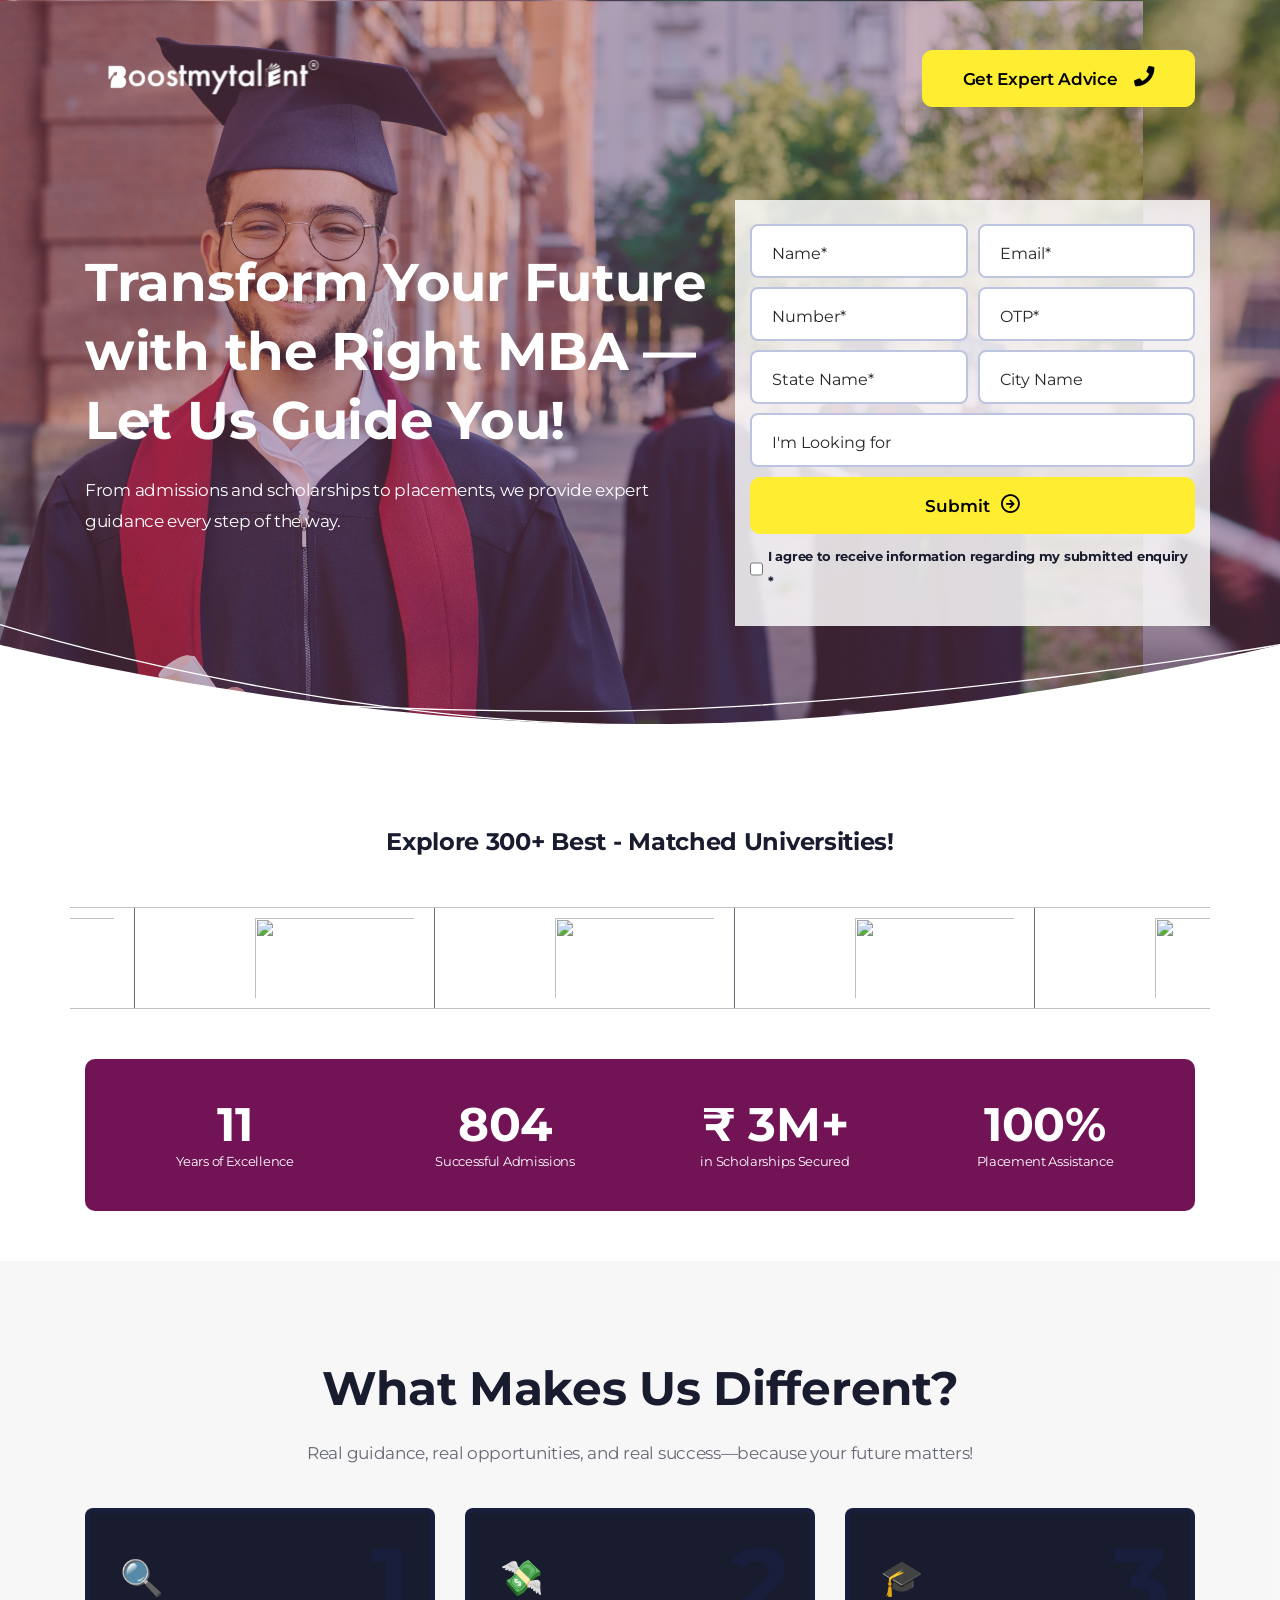
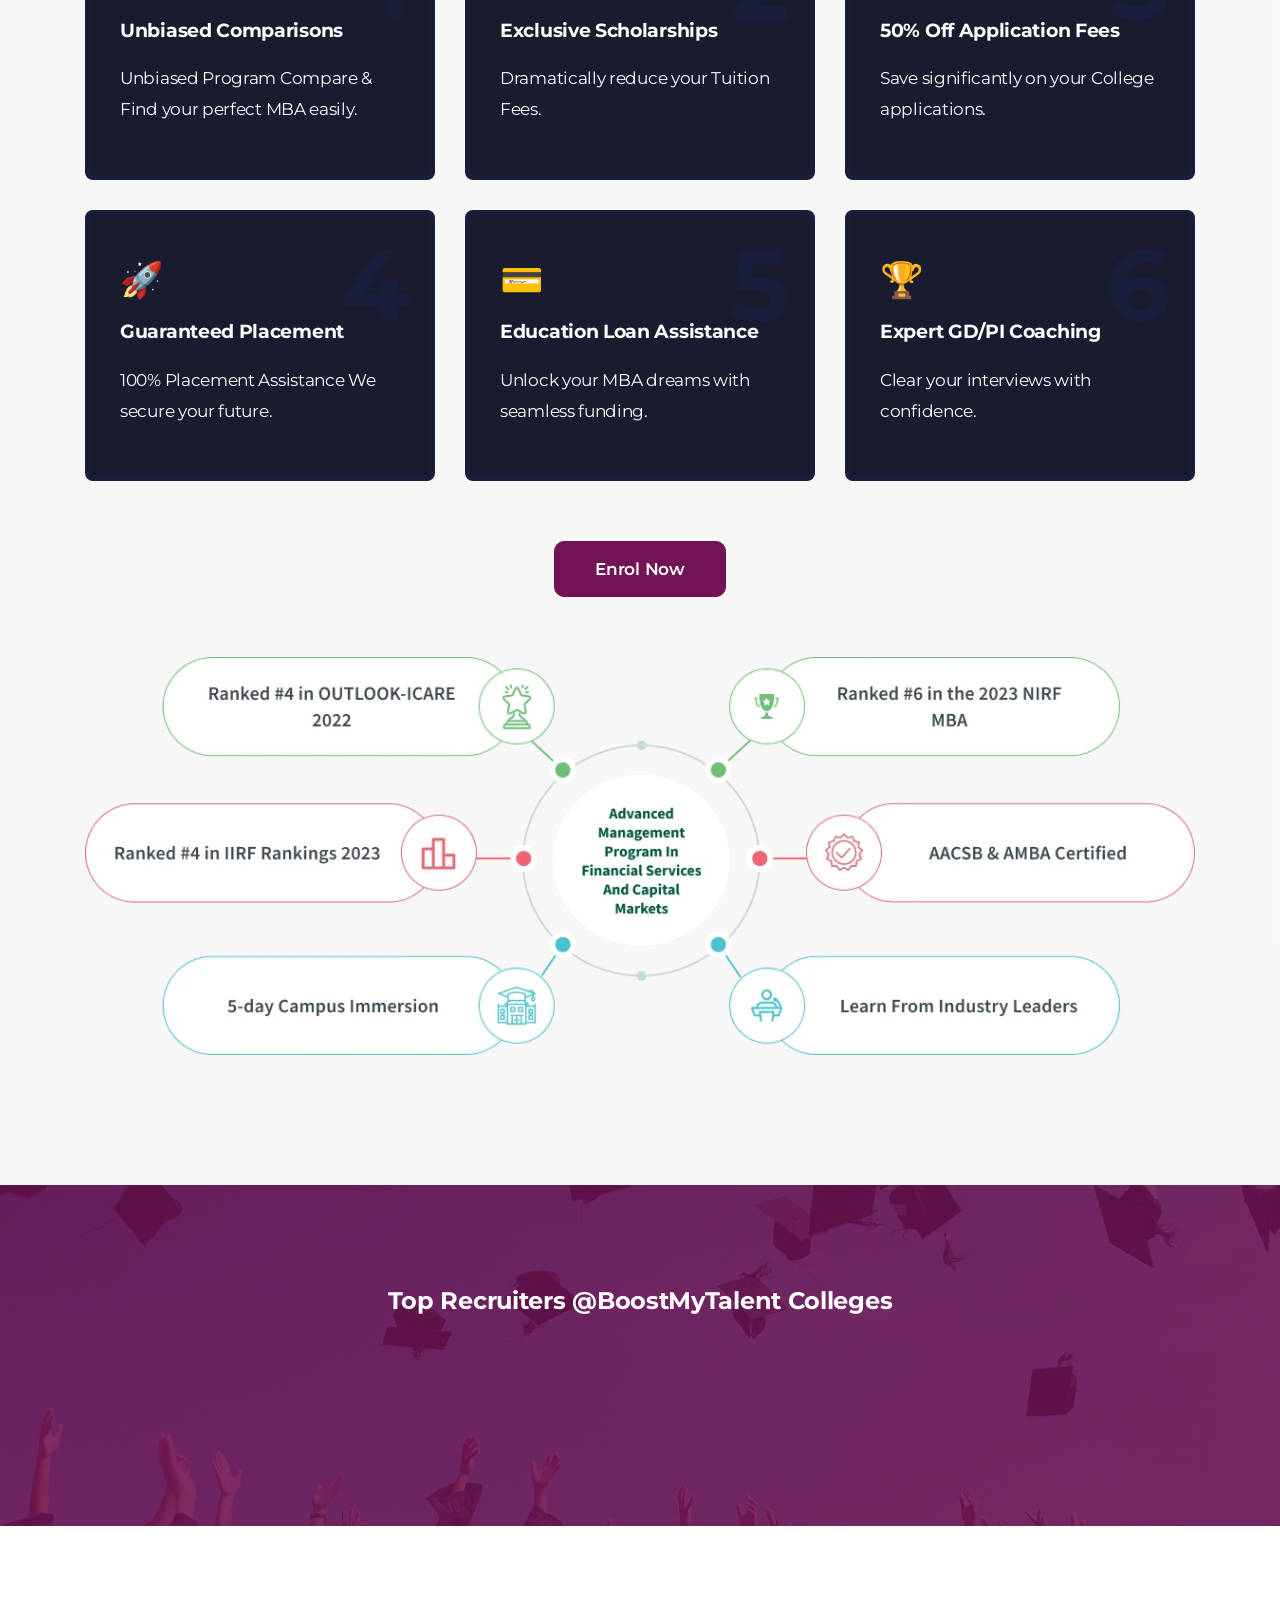
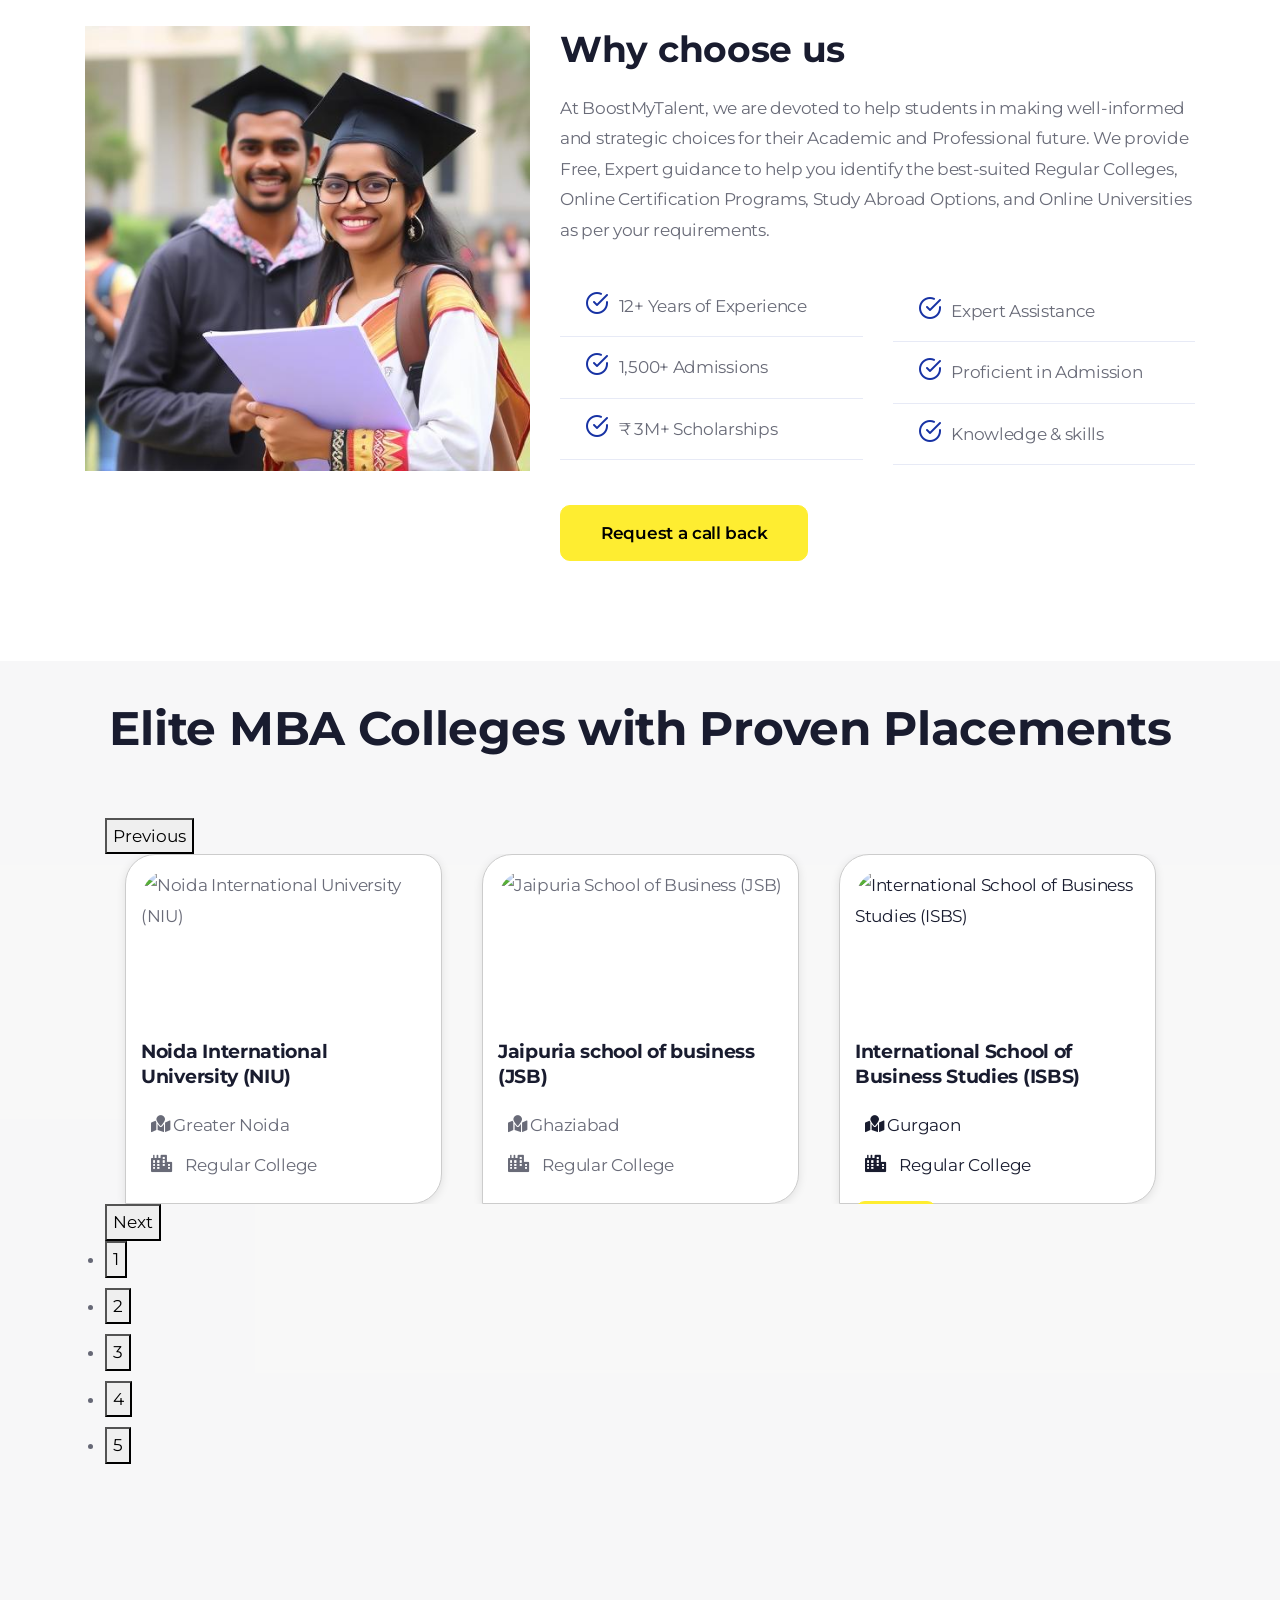
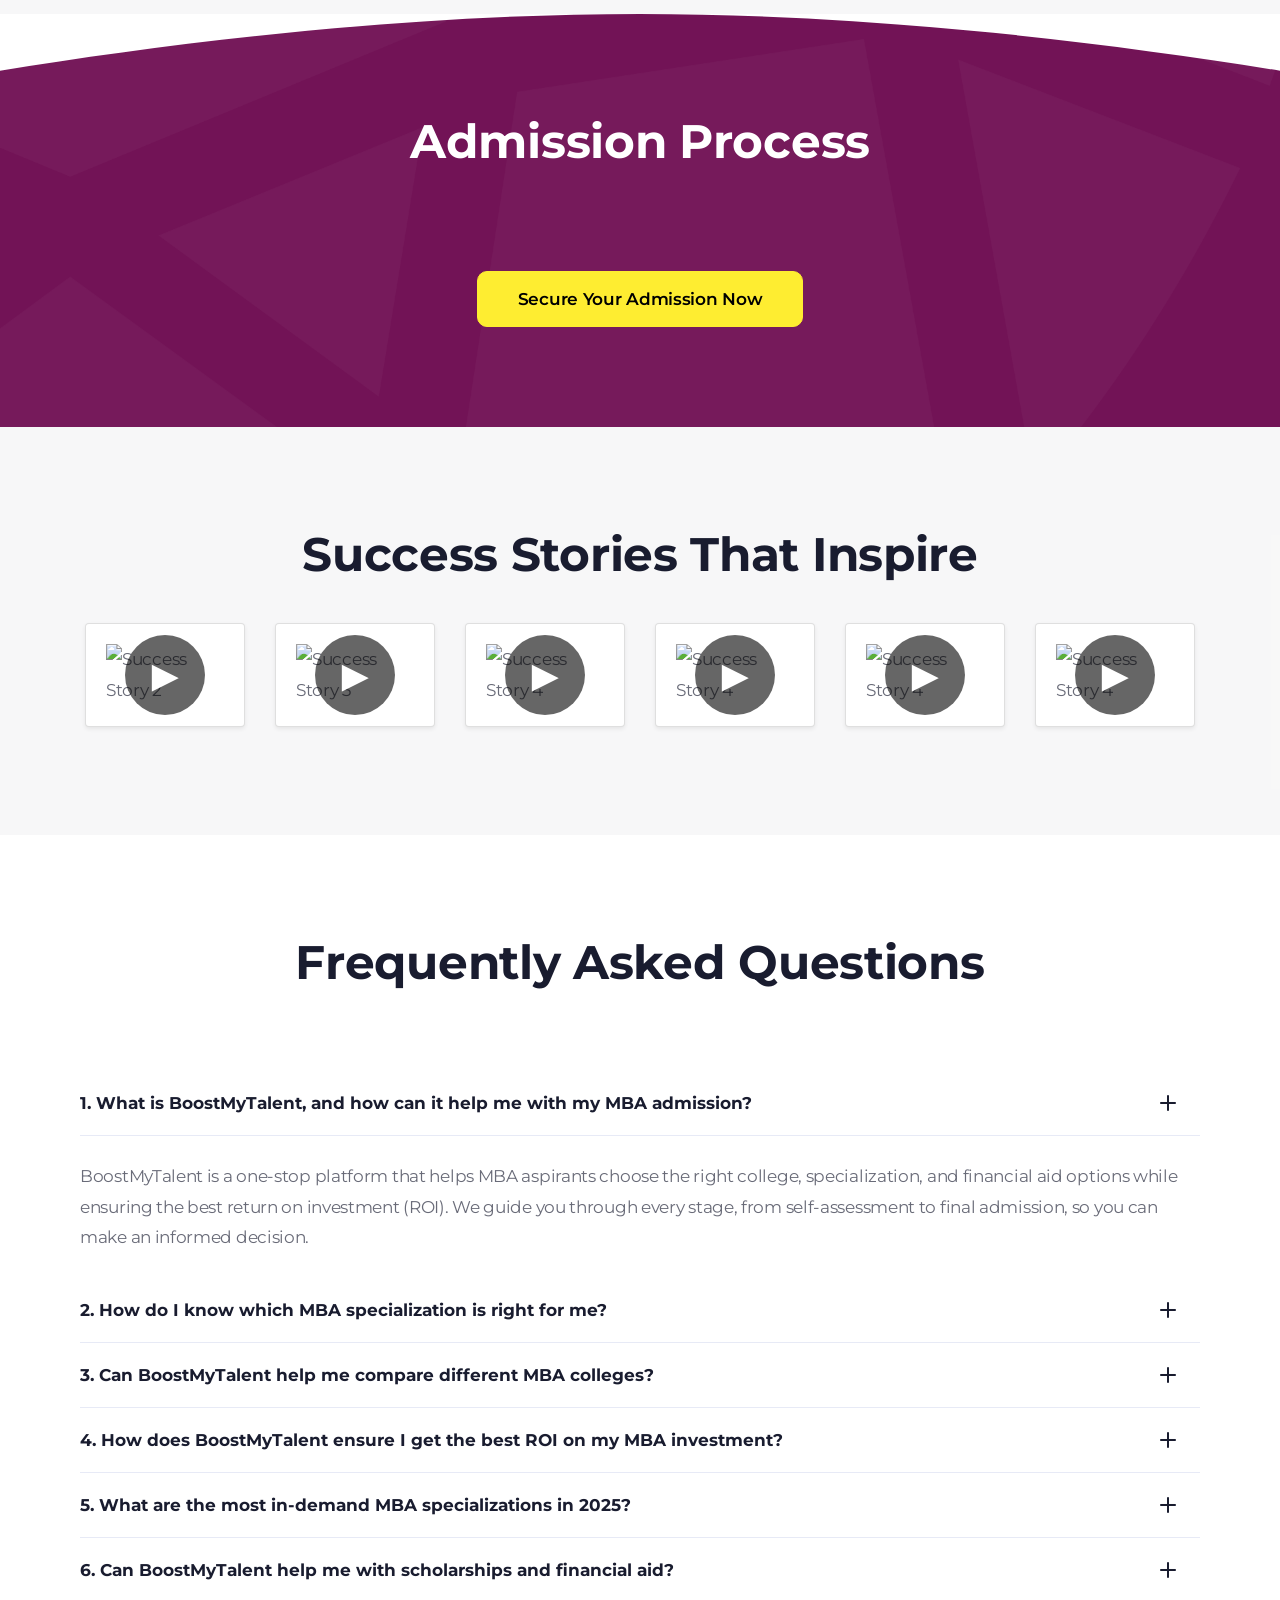
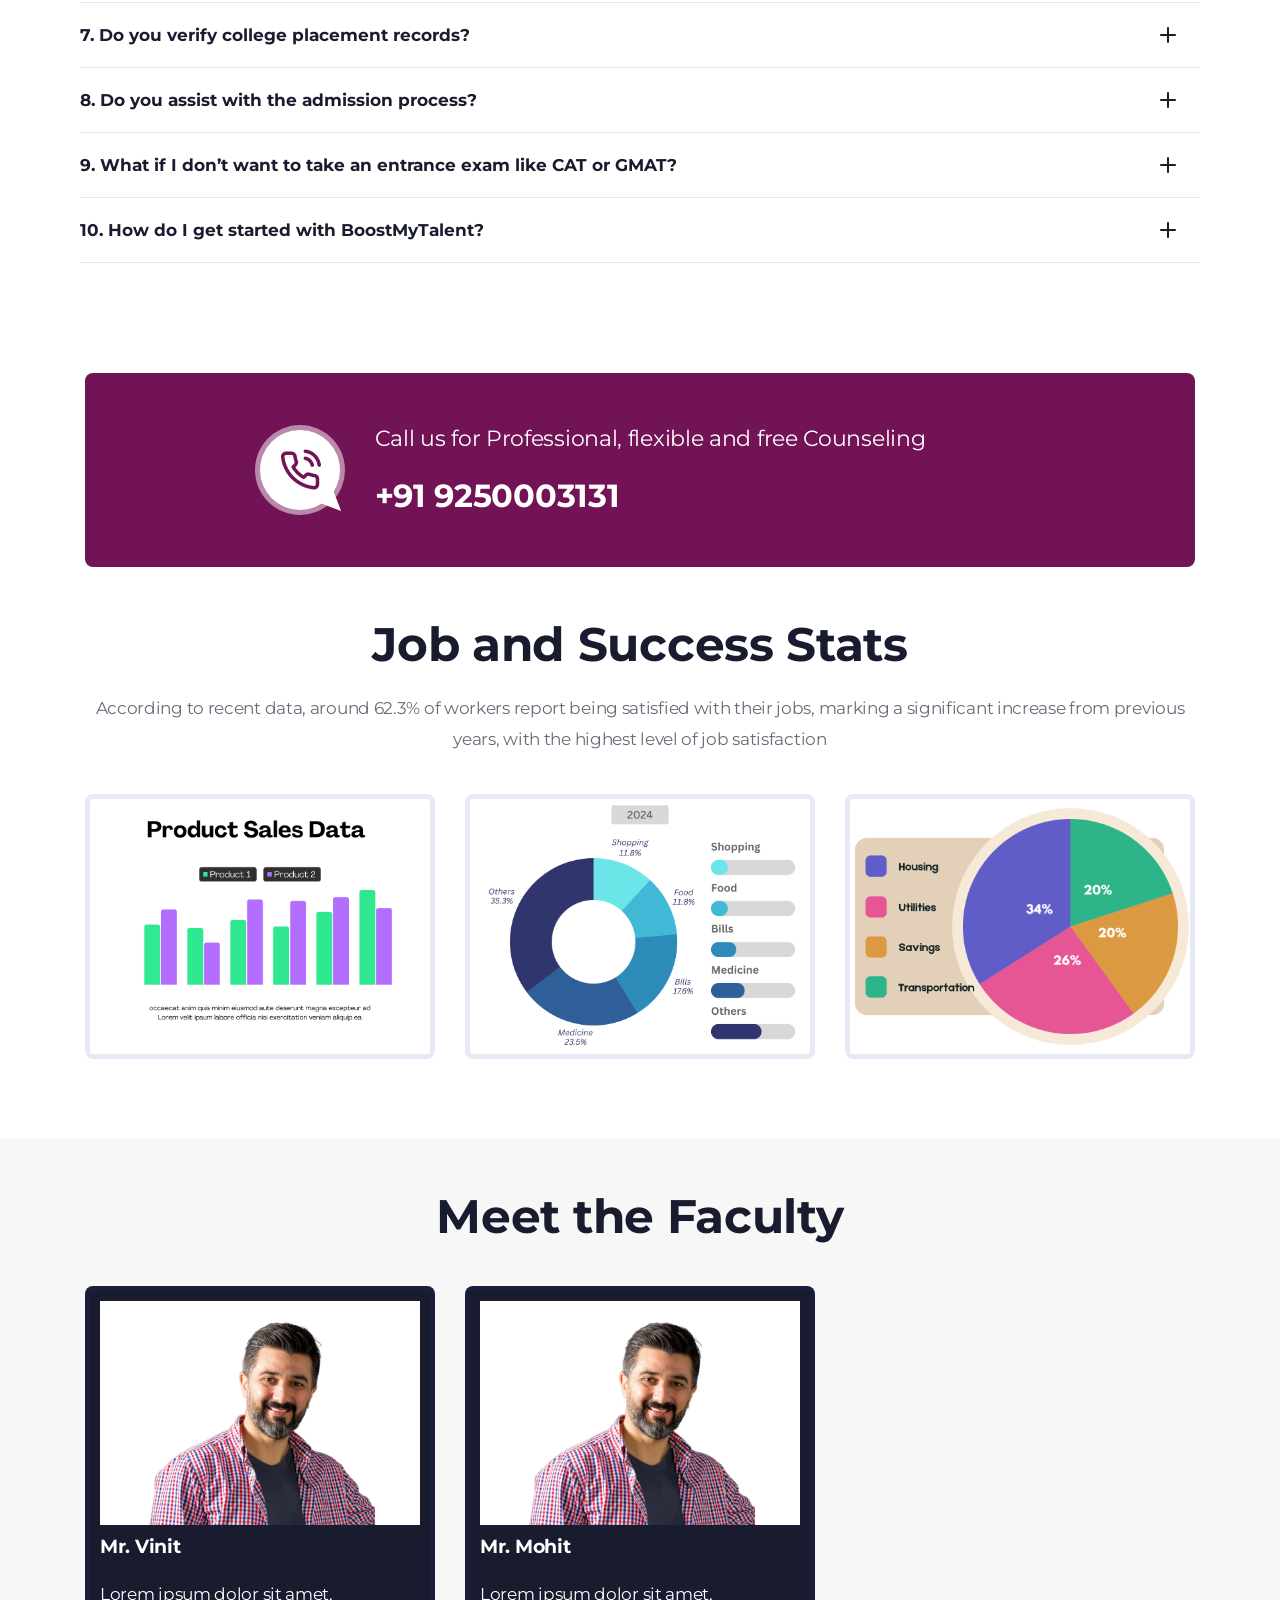
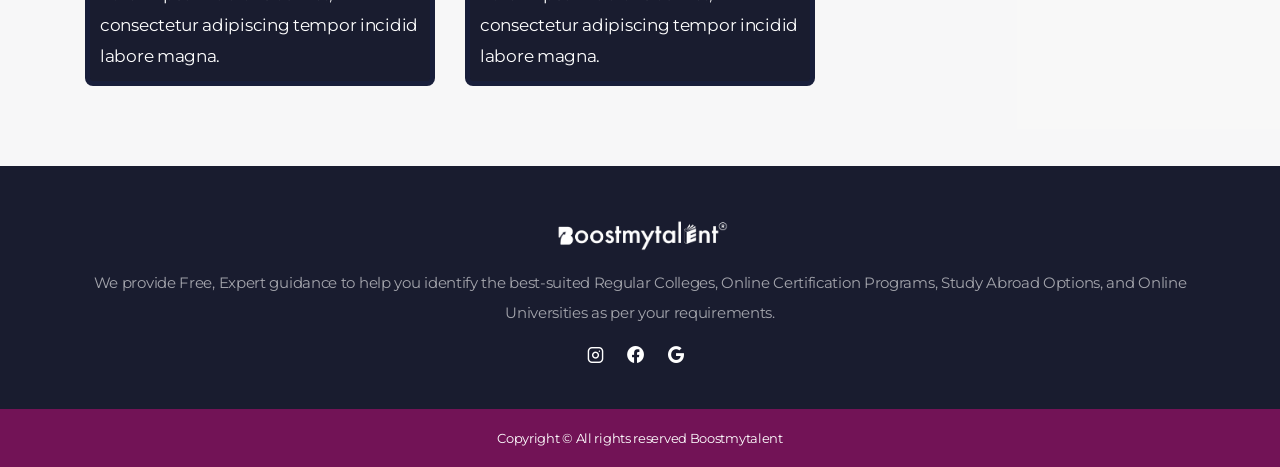
==== index.html @ 7f000f76 "bmt landing page design" ====
<!doctype html>
<html lang="en">

<head>
    <meta charset="utf-8">
    <meta name="viewport" content="width=device-width, initial-scale=1"> 
    <title>Boostmytalent Landing Page</title>
    <meta name="adarsh" content="Boostmytalent Landing Page">
    <meta name="description" content="Boostmytalent Landing Page">
    <meta name="keywords"  content="Boostmytalent Landing Page">


    <script src="//cdnjs.cloudflare.com/ajax/libs/jquery/3.2.1/jquery.min.js"></script>
    <script src="https://cdnjs.cloudflare.com/ajax/libs/slick-carousel/1.6.0/slick.js"></script>

    <link rel="stylesheet" href="https://cdnjs.cloudflare.com/ajax/libs/slick-carousel/1.6.0/slick-theme.min.css">
    <link rel="stylesheet" href="https://cdnjs.cloudflare.com/ajax/libs/slick-carousel/1.6.0/slick.min.css">


    <link href="assets/img/icons/favicon.ico" rel="shortcut icon">

    <!-- CSS FILES -->
    <link rel="stylesheet" href="assets/css/bootstrap.min.css">
    <link rel="stylesheet" href="assets/fonts/iconfonts.css">
    <link rel="stylesheet" href="assets/css/plugins.css">
    <link rel="stylesheet" href="assets/css/style.css">
    <link rel="stylesheet" href="assets/css/custom-space.css">
    <link rel="stylesheet" href="assets/css/responsive.css">
    <link rel="stylesheet" href="assets/css/color.css">
    <link rel="stylesheet" href="assets/css/slider.css"> 
</head>

<body>
    <div id="dtr-wrapper"
        class="clearfix">

        <!-- load starts -->
        <div class="dtr-preloader">
            <div class="dtr-preloader-inner">
                <div class="dtr-loader">Loading...</div>
            </div>
        </div>
        <!-- load ends -->
          
        <div class="dtr-responsive-header fixed-top">
            <div class="container"> 
                <a href="index.html"><img src="assets/img/logo/logo.webp" alt="logo">
                </a>  
            </div>
            <div class="dtr-responsive-header-menu"></div>
        </div> 


        <header id="dtr-header-global"
            class="fixed-top trans-header">
            <div class="container">
                <div class="d-flex align-items-center justify-content-between"> 
                    <div class="dtr-header-left"> 
                        <a class="logo-default dtr-scroll-link" href="#home"><img src="assets/img/logo/logo.png" style="width: 250px;" alt="logo"></a> 
                        <a class="logo-alt dtr-scroll-link" href="#home"><img src="assets/img/logo/logo.webp" style="width: 250px;" alt="logo"></a> 
                    </div>  
                    <div class="dtr-header-right"> 
                        <a href="#" data-toggle="modal" data-target="#myModal" class="dtr-btn btn-theme1 dtr-btn-right-icon dtr-scroll-link dtr-ml-30">
                            Get Expert Advice <i class="icon-phone"></i>
                        </a>  
                    </div>
                </div>
            </div>
        </header> 
 
        <div id="dtr-main-content">

            <section id="home" class="dtr-section dtr-section-with-bg dtr-hero-section-top-padding bg-blue" style="background-image: url(assets/img/hero-shape-bg.png);">

                <div class="dtr-bottom-shape-img" style="background-image: url(assets/img/hero-bottom.svg);">
                    <div class="container"> 
                        <div class="row dtr-pb-100"> 
                            <div class="col-12 col-md-7">
                                <h1 class="color-white pt-5">Transform Your Future with the Right MBA — <br> Let Us Guide You! </h1>  
                                <p class="color-white">From admissions and scholarships to placements, we provide expert guidance every step of the way.</p> 
                            </div> 
                            <div class="col-12 col-md-5 py-4 custom-bg-light">
                                <div class="dtr-form dtr-form-styled"> 
                                    <form id="contactform"> 
                                        <div class="dtr-form-row dtr-form-row-2col clearfix">
                                            <div class="dtr-form-column"> 
                                                    <input name="name" type="text" placeholder="Name*">
                                                </p>
                                            </div>
                                            <div class="dtr-form-column">
                                                <p class="dtr-form-field">
                                                    <input name="email"
                                                        class="required email"
                                                        type="text" placeholder="Email*">
                                                </p>
                                            </div>

                                            <div class="dtr-form-column">
                                                <p class="dtr-form-field">
                                                    <input name="number"
                                                        class="required email"
                                                        type="text" placeholder="Number*">
                                                </p>
                                            </div>

                                            <div class="dtr-form-column">
                                                <p class="dtr-form-field">
                                                    <input name="otp"
                                                        class="required email"
                                                        type="text" placeholder="OTP*">
                                                </p>
                                            </div>

                                            <div class="dtr-form-column">
                                                <p class="dtr-form-field"> 
                                                    <input name="state-name"
                                                        class="required email"
                                                        type="text" placeholder="State Name*">
                                                </p>
                                            </div>

                                            <div class="dtr-form-column">
                                                <p class="dtr-form-field">
                                                    <input name="city-name"
                                                        class="required email"
                                                        type="text" placeholder="City Name">
                                                </p>
                                            </div> 
                                        </div>
                                        <!-- form two columns ends -->

                                        <p class="dtr-form-field">
                                            <input name="subject"
                                                type="text"
                                                placeholder="I'm Looking for ">
                                        </p>

                                        <p class="text-center">
                                            <button class="dtr-btn btn-theme1 w-100"
                                                type="submit"> Submit<i
                                                    class="icon-arrow-right-circle dtr-ml-10"></i> </button>
                                        </p>
                                        <div class="checkbox ">
                                            <label class="d-flex">
                                                <input type="checkbox"
                                                    name="Agree"
                                                    value="1"
                                                    id="Agree"
                                                    class="widget_input">
                                                <span class="small"> <strong>I agree to receive information regarding my
                                                    submitted enquiry *</strong> </span>
                                            </label>
                                        </div>
                                        <div id="result"></div>
                                    </form>
                                </div>
                            </div>
                            <!-- column 2 ends -->

                        </div> 
                    </div>
                </div>
            </section> 




             <section class="dtr-section dtr-py-100 dtr-pb-40">
                <div class="container"> 
                    <div class="dtr-styled-heading text-center">
                        <div class="dtr-styled-heading text-center">
                            <h4>Explore 300+ Best - Matched Universities!</h4> 
                        </div>
                    </div>  
                    <div class="row dtr-pt-10 custom-overflox">   
                        <div>
                            <section class="customer-logos">
                                <div class="slide"><img src="https://www.boostmytalent.com/upload/university/11/fiib-delhi-logo.webp"></div>
                                <div class="slide"><img src="http://boostmytalent.com/upload/university/23/jims-kalkaji-delhi-logo.webp"></div>
                                <div class="slide"><img src="https://www.boostmytalent.com/upload/university/20/maharaja-agrasen-business-school-rohini-logo.webp"></div>
                                <div class="slide"><img src="https://www.boostmytalent.com/upload/university/57/manav-rachna-university-faridabad-logo.webp"></div>


                                <div class="slide"><img src="https://www.boostmytalent.com/upload/university/4/gl-bajaj-institute-greater-noida-logo.webp"></div>
                                <div class="slide"><img src="https://www.boostmytalent.com/upload/university/32/isms-pune-logo.webp"></div>
                                
                                

                            </section>
                        </div>                    
                    </div>
                 </div>
            </section>
            


            <section class="dtr-section z-index dtr-pb-50">
                <div class="container">
                    <div class="dtr-px-30 dtr-mt-minus50 dtr-rounded text-center bg-red color-white"> 
                        <div class="row"> 
                            <div class="col-12 col-md-4 col-lg-3 dtr-py-40"> 
                                <div class="dtr-counter"> <span class="dtr-count-number counting-number"
                                        data-from="1" data-to="12" data-speed="1600">12+ </span>
                                    <p class="dtr-count-text">Years of Excellence </p>
                                </div> 
                            </div>   
                            <div class="col-12 col-md-4 col-lg-3 dtr-py-40"> 
                                <div class="dtr-counter"> <span class="dtr-count-number counting-number" data-from="1" data-to="1500" data-speed="2800">1,500+</span>
                                    <p class="dtr-count-text">Successful Admissions</p>
                                </div> 
                            </div> 
                            <div class="col-12 col-md-4 col-lg-3 dtr-py-40"> 
                                <span class="dtr-count-number">₹ 3M+ </span>
                                <p class="dtr-count-text">in Scholarships Secured</p>
                            </div> 
                            <div class="col-12 col-md-4 col-lg-3 dtr-py-40"> <span
                                    class="dtr-count-number">100% </span>
                                <p class="dtr-count-text">Placement Assistance</p>
                            </div> 
                        </div>  
                    </div>
                </div>
            </section>
            



            <section class="dtr-pt-100 dtr-pb-70 bg_background">
                <div class="container"> 
                    <div class="dtr-styled-heading text-center">
                        <h2> What Makes Us Different?</h2>
                        <p> Real guidance, real opportunities, and real success—because your future matters!</p>
                    </div> 
                    <div class="row"> 
                        <div class="col-12 col-sm-6 col-lg-4">
                            <div class="dtr-servicebox bg-dark color-white"> <span class="dtr-servicebox-number">1</span> <span
                                    class="dtr-servicebox-img color-white custom-font-size35">&#128269;</span>
                                <h5>Unbiased Comparisons</h5>
                                <p>Unbiased Program Compare & Find your perfect MBA easily. </p>
                            </div>
                        </div> 
                        <div class="col-12 col-sm-6 col-lg-4">
                            <div class="dtr-servicebox dtr-servicebox bg-dark color-white"> <span class="dtr-servicebox-number">2</span> <span
                                    class="dtr-servicebox-img color-white custom-font-size35">💸 </span>
                                <h5>Exclusive Scholarships</h5>
                                <p> Dramatically reduce your Tuition Fees. </p>
                            </div>
                        </div> 
                        <div class="col-12 col-sm-6 col-lg-4">
                            <div class="dtr-servicebox bg-dark color-white"> <span class="dtr-servicebox-number">3</span> <span
                                    class="dtr-servicebox-img color-white custom-font-size35">🎓 </span>
                                <h5> 50% Off Application Fees</h5>
                                <p>Save significantly on your College applications.</p>
                            </div>
                        </div> 
                        <div class="col-12 col-sm-6 col-lg-4">
                            <div class="dtr-servicebox bg-dark color-white"> <span class="dtr-servicebox-number">4</span> <span
                                    class="dtr-servicebox-img color-white custom-font-size35">🚀 </span>
                                <h5>Guaranteed Placement</h5>
                                <p> 100% Placement Assistance We secure your future.</p>
                            </div>
                        </div> 
                        <div class="col-12 col-sm-6 col-lg-4">
                            <div class="dtr-servicebox bg-dark color-white"> <span class="dtr-servicebox-number">5</span> <span
                                    class="dtr-servicebox-img color-white custom-font-size35"> 💳 </span>
                                <h5>Education Loan Assistance </h5>
                                <!--<p>Finance your MBA effortlessly.</p>-->
                                <p>Unlock your MBA dreams with seamless funding.</p>
                            </div>
                        </div> 
                        <div class="col-12 col-sm-6 col-lg-4">
                            <div class="dtr-servicebox bg-dark color-white"> <span class="dtr-servicebox-number">6</span> <span
                                    class="dtr-servicebox-img color-white custom-font-size35">🏆 </span>
                                <h5> Expert GD/PI Coaching </h5>
                                <p>Clear your interviews with confidence.</p>
                            </div>
                        </div> 
                    </div>  
                    <!--  -->
                    <div class="d-flex justify-content-center">
                        <a href="#" data-toggle="modal" data-target="#myModal" class="dtr-btn btn-theme2 dtr-scroll-link dtr-mt-30">Enrol Now</a>
                    </div>
                    <!--  -->
                    <div class="dtr-pt-60 dtr-pb-60">
                        <img src="assets/img/graph-hero.webp" alt="" class="">
                    </div>

                </div>
            </section>
            



            <section id="certificate" class="dtr-section dtr-pt-100 dtr-pb-100 dtr-section-with-bg" style="background-image: url(assets/img/section-bg-img1.png);">                <div class="dtr-overlay dtr-overlay-blue"></div>
                    <div class="container dtr-overlay-content"> 
                        <div class="dtr-styled-heading text-center">
                            <h4 class="color-white">Top Recruiters @BoostMyTalent Colleges</h4>
                        </div>
                        <div class="row">  
                            <div class="dtr-mt-30 color-white">  


                                <div class="row dtr-p-20">  
                                    <!--<div class="col-12 col-md-7 small-device-space"> 
                                        <h4>Top Recruiters @BoostMyTalent Colleges </h4>
                                        <div> 
                                            <p>Upon successfully completing this program, you'll earn a Certificate of Successful Completion by Boostmytalent This will add considerable value to your professional credentials. 
                                                Assisting students with internships, jobs in top organizations, and lifetime career support through our dedicated placement cell.
                                            </p>
                                            <a href="#" data-toggle="modal" data-target="#myModal" class="dtr-btn btn-theme1 dtr-scroll-link dtr-mt-30">Apply Now</a>
                                        </div>
                                    </div> 
                                    <div class="col-12 col-md-5"> <img src="assets/img/certificate.webp" alt="image"> </div>   -->
                                </div> 
                            </div> 
                        </div>  
                    </div> 
            </section>

            

            <section id="about" class="dtr-sticky-tabs-wrapper ">   
                <div id="tab1"
                    class="dtr-sticky-tabs-section">
                    <div class="dtr-sticky-tabs-content">
                        <div class="container">
                            <div class="row"> 
                                <div class="col-12 col-md-5"> <img src="assets/img/about-us.jpg" alt="image"> </div> 
                                <div class="col-12 col-md-7 small-device-space"> 
                                    <h3>Why choose us</h3>
                                    <div> 
                                        <p>At BoostMyTalent, we are devoted to help students in making well-informed and strategic choices for their Academic and Professional future. We provide Free, Expert guidance to help you identify the best-suited Regular Colleges, Online Certification Programs, Study Abroad Options, and Online Universities as per your requirements. </p>
                                        <div class="row dtr-mt-30">
                                            <div class="col-12 col-md-6">
                                                <ul class="dtr-icon-list">
                                                    <li><i class="icon-check-circle2 color-blue"></i>12+ Years of Experience </li>
                                                    <li><i class="icon-check-circle2 color-blue"></i>1,500+ Admissions </li>
                                                    <li><i class="icon-check-circle2 color-blue"></i>₹ 3M+ Scholarships </li> 
                                                </ul> 
                                            </div>
                                            <div class="col-12 col-md-6">
                                                <ul class="dtr-icon-list dtr-mt-5"> 
                                                    <li><i class="icon-check-circle2 color-blue"></i>Expert Assistance </li> 
                                                    <li><i class="icon-check-circle2 color-blue"></i>Proficient in Admission  </li> 
                                                    <li><i class="icon-check-circle2 color-blue"></i>Knowledge & skills  </li> 
                                                </ul> 
                                            </div>
                                        </div>
                                        <a href="#" data-toggle="modal" data-target="#myModal" class="dtr-btn btn-theme1 dtr-scroll-link dtr-mt-30">Request a call back</a>
                                    </div>
                                </div> 

                            </div>
                        </div>
                    </div>
                </div>  
            </section>
            

            <div class="dtr-section dtr-pb-100 dtr-pt-40 bg_background">
                <div class="container">
                    <div class="dtr-styled-heading text-center">
                        <h2> Elite MBA Colleges with Proven Placements</h2> 
                    </div>  
                    <div class="slider-container">
                        <div class="slider text-start">
                            <div class="card">
                                <img src="https://www.boostmytalent.com/upload/university/5/gims-gniot-institute-noida-campus.webp" alt="GNIOT Institute of Management (GIMS)">
                                <h5>GNIOT Institute of Management (GIMS)</h5>
                                <div class="dtr-ml-10">
                                    <p><i class="icon-map-marked"></i> Greater Noida </p>
                                    <p><i class="icon-city dtr-mr-10"></i> Regular College</p>
                                </div>   
                            </div>
                            <div class="card">
                                <img src="https://www.boostmytalent.com/upload/university/19/noida-university-greater-noida-campus.webp" alt="Noida International University (NIU)">
                                <h5>Noida International University (NIU)</h5>
                                <div class="dtr-ml-10">
                                    <p><i class="icon-map-marked"></i> Greater Noida </p>
                                    <p><i class="icon-city dtr-mr-10"></i> Regular College</p>
                                </div>  
                            </div>
                            <div class="card">
                                <img src="https://www.boostmytalent.com/upload/university/24/jaipuria-college-ghaziabad-campus.webp" alt="Jaipuria School of Business (JSB)">
                                <h5>Jaipuria school of business (JSB)</h5>
                                <div class="dtr-ml-10">
                                    <p><i class="icon-map-marked"></i>  Ghaziabad</p>
                                    <p><i class="icon-city dtr-mr-10"></i> Regular College</p>
                                </div> 
                            </div>
                            <!--  -->

                            <div class="card">
                                <a href="" data-toggle="modal" data-target="#myModal">
                                    <img src="https://www.boostmytalent.com/upload/university/13/isbs-gurgaon-campus.webp" alt="International School of Business Studies (ISBS)">
                                    <h5>International School of Business Studies (ISBS) </h5>
                                    <div class="dtr-ml-10">
                                        <p><i class="icon-map-marked"></i> Gurgaon </p>
                                        <p><i class="icon-city dtr-mr-10"></i> Regular College</p>
                                    </div>
                                </a>
                                <button data-toggle="modal" data-target="#myModal" class="dtr-btn btn-theme1 dtr-scroll-link dtr-mt-20"></button> 
                            </div> 
                            <div class="card">
                                <img src="assets/img/r-college/sukhmani-college-delhi-campus.webp" alt="Sri Sukhmani Institute of Management (SSIM)">
                                <h5>Sri Sukhmani Institute of Management (SSIM)</h5>
                                <div class="dtr-ml-10">
                                    <p><i class="icon-map-marked"></i> Delhi </p>
                                    <p><i class="icon-city dtr-mr-10"></i> Regular College</p>
                                </div>   
                            </div>
                        </div>
                    </div>

                </div>
            </div>


            <section class="dtr-section dtr-section-with-bg bg-blue color-white" style="background-image: url(assets/img/white-shape-bg.png);"> 
                <div class="dtr-py-100 dtr-top-shape-img"
                    style="background-image: url(assets/img/contact-section-top.svg);">
                    <div class="container"> 
                        <div class="row"> 
                            <div class="col-12 text-center"> 
                                <div class="dtr-styled-heading">
                                    <h2>Admission Process</h2>
                                </div> 
                                <div class="dtr-form dtr-form-styled dtr-form-dark-bg">
                                    <img src="assets/img/admission-process.png" alt="" class="">
                                </div>  
                                <div class="d-flex justify-content-center">
                                    <a href="#" data-toggle="modal" data-target="#myModal" class="dtr-btn btn-theme1 dtr-scroll-link dtr-mt-30">Secure Your Admission Now</a>
                                </div>
                            </div>  
                        </div>  
                    </div>
                </div>
            </section>
            

            <section class="dtr-section dtr-pt-100 dtr-pb-100 bg_background">
                <div class="container"> 
                    <div class="dtr-styled-heading text-center">
                        <h2> Success Stories That Inspire </h2> 
                    </div> 
                    <div class="row">

                        <div class="col-sm-12 col-md-2 col-lg-2 mb-2">
                            <div class="card shadow-sm">
                                <div class="card-body p-lg-7">
                                    <div class="m-auto">
                                        <a class="video-thumbnail" data-video-id="4rAm-xqYdPM">
                                            <img src="https://img.youtube.com/vi/4rAm-xqYdPM/maxresdefault.jpg"  alt="Success Story 2" width="100%" height="100%" loading="lazy" />
                                            <div class="play-button">&#9658;</div>
                                        </a>
                                    </div>
                                </div>
                            </div>
                        </div>

                        <div class="col-sm-12 col-md-2 col-lg-2 mb-2">
                            <div class="card shadow-sm">
                                <div class="card-body p-lg-7">
                                    <div class="m-auto">
                                        <a class="video-thumbnail" data-video-id="2--h85ifRfA">
                                            <img src="https://img.youtube.com/vi/2--h85ifRfA/maxresdefault.jpg"  alt="Success Story 3" width="100%" loading="lazy" />
                                            <div class="play-button">&#9658;</div>
                                        </a>
                                    </div>
                                </div>
                            </div>
                        </div>

                        <div class="col-sm-12 col-md-2 col-lg-2 mb-2">
                            <div class="card shadow-sm">
                                <div class="card-body p-lg-7">
                                    <div class="m-auto">
                                        <a class="video-thumbnail" data-video-id="uQIaNEnxozw">
                                            <img src="https://img.youtube.com/vi/uQIaNEnxozw/maxresdefault.jpg"  alt="Success Story 4" width="100%" loading="lazy" />
                                            <div class="play-button">&#9658;</div>
                                        </a>
                                    </div>
                                </div>
                            </div>
                        </div>

                        <div class="col-sm-12 col-md-2 col-lg-2 mb-2">
                            <div class="card shadow-sm">
                                <div class="card-body p-lg-7">
                                    <div class="m-auto">
                                        <a class="video-thumbnail" data-video-id="n5lxP5lTNjk">
                                            <img src="https://img.youtube.com/vi/n5lxP5lTNjk/maxresdefault.jpg"  alt="Success Story 4" width="100%" loading="lazy" />
                                            <div class="play-button">&#9658;</div>
                                        </a>
                                    </div>
                                </div>
                            </div>
                        </div>

                        <div class="col-sm-12 col-md-2 col-lg-2 mb-2">
                            <div class="card shadow-sm">
                                <div class="card-body p-lg-7">
                                    <div class="m-auto">
                                        <a class="video-thumbnail" data-video-id="mbHi_9tSwD8">
                                            <img src="https://img.youtube.com/vi/mbHi_9tSwD8/maxresdefault.jpg"  alt="Success Story 4" width="100%" loading="lazy" />
                                            <div class="play-button">&#9658;</div>
                                        </a>
                                    </div>
                                </div>
                            </div>
                        </div>

                        <div class="col-sm-12 col-md-2 col-lg-2 mb-2">
                            <div class="card shadow-sm">
                                <div class="card-body p-lg-7">
                                    <div class="m-auto">
                                        <a class="video-thumbnail" data-video-id="bogx3Kw3Rzw">
                                            <img src="https://img.youtube.com/vi/bogx3Kw3Rzw/maxresdefault.jpg"  alt="Success Story 4" width="100%" loading="lazy" />
                                            <div class="play-button">&#9658;</div>
                                        </a>
                                    </div>
                                </div>
                            </div>
                        </div>



                        </div>
                        <!-- row end --> 
                    </div>
                </div>
            </section>


            <section class="dtr-section dtr-py-100">
                <div class="container"> 
                    <div class="dtr-styled-heading text-center">
                        <h2>Frequently Asked Questions</h2> 
                    </div>  
                    <div class="row dtr-p-10"> 
                        <div class="dtr-mt-30">
                            <div class="dtr-accordion accordion" id="accord-index1">  
                                <div class="card">
                                    <div class="card-header" id="accord-index1-heading1">
                                        <h4>
                                            <button class="dtr-btn accordion-btn-link collapsed" type="button" data-toggle="collapse" data-target="#accord-index1-collapse1" aria-expanded="false" aria-controls="accord-index1-collapse1"> 1. What is BoostMyTalent, and how can it help me with my MBA admission?</button>
                                        </h4>
                                    </div>
                                    <div id="accord-index1-collapse1" class="collapse show" aria-labelledby="accord-index1-heading1" data-parent="#accord-index1">
                                        <div class="card-body">
                                            BoostMyTalent is a one-stop platform that helps MBA aspirants choose the right college, specialization, and financial aid options while ensuring the best return on investment (ROI). We guide you through every stage, from self-assessment to final admission, so you can make an informed decision.
                                        </div>
                                    </div>
                                </div>
                                
                                <div class="card">
                                    <div class="card-header" id="accord-index1-heading2">
                                        <h4>
                                            <button class="dtr-btn accordion-btn-link collapsed" type="button" data-toggle="collapse" data-target="#accord-index1-collapse2" aria-expanded="false" aria-controls="accord-index1-collapse2"> 2. How do I know which MBA specialization is right for me? </button>
                                        </h4>
                                    </div>
                                    <div id="accord-index1-collapse2" class="collapse" aria-labelledby="accord-index1-heading2" data-parent="#accord-index1">
                                        <div class="card-body">
                                            Many students struggle with choosing the right specialization. BoostMyTalent offers a Self-Assessment Assistance feature that evaluates your interests, strengths, and career goals. Our expert career advisors also provide personalized recommendations based on industry trends and future job prospects.
                                        </div>
                                    </div>
                                </div> 

                                <div class="card">
                                    <div class="card-header" id="accord-index1-heading3">
                                        <h4>
                                            <button class="dtr-btn accordion-btn-link collapsed" type="button" data-toggle="collapse" data-target="#accord-index1-collapse3" aria-expanded="false" aria-controls="accord-index1-collapse3"> 3. Can BoostMyTalent help me compare different MBA colleges? </button>
                                        </h4>
                                    </div>
                                    <div id="accord-index1-collapse3" class="collapse" aria-labelledby="accord-index1-heading3" data-parent="#accord-index1">
                                        <div class="card-body"> 
                                            <p>
                                                Absolutely! We provide a side-by-side comparison of top MBA colleges based on:
                                            </p>
                                            <div class="row">
                                                <div class="col-lg-6">
                                                    <ul class="dtr-icon-list">
                                                        <li><i class="icon-check-circle2 color-blue"></i>Fees & ROI </li>
                                                        <li><i class="icon-check-circle2 color-blue"></i>Accreditation (AICTE, UGC, NAAC) </li>
                                                    </ul>
                                                </div>
                                                <div class="col-lg-6">
                                                    <ul class="dtr-icon-list"> 
                                                        <li><i class="icon-check-circle2 color-blue"></i>Faculty quality & curriculum </li>
                                                        <li><i class="icon-check-circle2 color-blue"></i>Placement records & recruiter tie-ups </li>
                                                    </ul>
                                                </div>
                                            </div>
                                            <p>
                                                This ensures you choose the best college based on your budget and career aspirations.
                                            </p>
                                        </div>
                                    </div>
                                </div> 
                                <!--  -->

                                <div class="card">
                                    <div class="card-header" id="accord-index1-heading4">
                                        <h4>
                                            <button class="dtr-btn accordion-btn-link collapsed" type="button" data-toggle="collapse" data-target="#accord-index1-collapse4" aria-expanded="false" aria-controls="accord-index1-collapse4"> 4. How does BoostMyTalent ensure I get the best ROI on my MBA investment? </button>
                                        </h4>
                                    </div>
                                    <div id="accord-index1-collapse4" class="collapse" aria-labelledby="accord-index1-heading4" data-parent="#accord-index1">
                                        <div class="card-body"> 
                                            <p>
                                                We analyze tuition fees, hostel costs, and placement salaries to help you calculate the ROI for different MBA programs. Our insights ensure that you don’t overspend on a degree that doesn’t provide a worthwhile return.
                                            </p> 
                                        </div>
                                    </div>
                                </div> 
                                <!--  -->

                                <div class="card">
                                    <div class="card-header"
                                        id="accord-index1-heading5">
                                        <h4>
                                            <button class="dtr-btn accordion-btn-link collapsed"
                                                type="button"
                                                data-toggle="collapse"
                                                data-target="#accord-index1-collapse5"
                                                aria-expanded="false"
                                                aria-controls="accord-index1-collapse5"> 5.
                                                What are the most in-demand MBA specializations in 2025? </button>
                                        </h4>
                                    </div>
                                    <div id="accord-index1-collapse5"
                                        class="collapse"
                                        aria-labelledby="accord-index1-heading5"
                                        data-parent="#accord-index1">
                                        <div class="card-body">
                                            <p>Some of the top specializations include: </p>
                                            <ul class="dtr-icon-list">
                                                <li><i class="icon-check-circle2 color-blue"></i>MBA in Business Analytics & Data Science</li>
                                                <li><i class="icon-check-circle2 color-blue"></i>MBA in Digital Marketing</li>
                                                <li><i class="icon-check-circle2 color-blue"></i>MBA in Finance</li>
                                                <li><i class="icon-check-circle2 color-blue"></i>MBA in AI & ML</li>
                                                <li><i class="icon-check-circle2 color-blue"></i>MBA in Entrepreneurship & Family Business</li>
                                                <li><i class="icon-check-circle2 color-blue"></i>MBA in Healthcare Management</li>
                                                <li><i class="icon-check-circle2 color-blue"></i>BoostMyTalent helps you pick a specialization that
                                                    aligns with industry trends and high-paying career opportunities.</li>
                                            </ul>
                                        </div>
                                    </div>
                                </div>
                                
                                
                                <div class="card">
                                    <div class="card-header"
                                        id="accord-index1-heading6">
                                        <h4>
                                            <button class="dtr-btn accordion-btn-link collapsed"
                                                type="button"
                                                data-toggle="collapse"
                                                data-target="#accord-index1-collapse6"
                                                aria-expanded="false"
                                                aria-controls="accord-index1-collapse6"> 6.
                                                Can BoostMyTalent help me with scholarships and financial aid? </button>
                                        </h4>
                                    </div>
                                    <div id="accord-index1-collapse6"
                                        class="collapse"
                                        aria-labelledby="accord-index1-heading6"
                                        data-parent="#accord-index1">
                                        <div class="card-body">
                                            <p> Yes, we guide students on scholarship options, education loans, and fee waivers available for direct MBA
                                                admission. Our team also assists in finding the best financing options from banks and NBFCs.
                                            </p>
                                        </div>
                                    </div>
                                </div>
                                
                                <div class="card">
                                    <div class="card-header"
                                        id="accord-index1-heading7">
                                        <h4>
                                            <button class="dtr-btn accordion-btn-link collapsed"
                                                type="button"
                                                data-toggle="collapse"
                                                data-target="#accord-index1-collapse7"
                                                aria-expanded="false"
                                                aria-controls="accord-index1-collapse7"> 7.
                                                Do you verify college placement records? </button>
                                        </h4>
                                    </div>
                                    <div id="accord-index1-collapse7"
                                        class="collapse"
                                        aria-labelledby="accord-index1-heading7"
                                        data-parent="#accord-index1">
                                        <div class="card-body">
                                            <p>Yes, we guide students on scholarship options, education loans, and fee waivers available for direct MBA
                                                admission. Our team also assists in finding the best financing options from banks and NBFCs. </p>
                                        </div>
                                    </div>
                                </div>
                                
                                
                                
                                <div class="card">
                                    <div class="card-header"
                                        id="accord-index1-heading8">
                                        <h4>
                                            <button class="dtr-btn accordion-btn-link collapsed"
                                                type="button"
                                                data-toggle="collapse"
                                                data-target="#accord-index1-collapse8"
                                                aria-expanded="false"
                                                aria-controls="accord-index1-collapse8"> 8.
                                                Do you assist with the admission process? </button>
                                        </h4>
                                    </div>
                                    <div id="accord-index1-collapse8"
                                        class="collapse"
                                        aria-labelledby="accord-index1-heading8"
                                        data-parent="#accord-index1">
                                        <div class="card-body">
                                            <p>Absolutely! We offer: </p>
                                            <ul class="dtr-icon-list">
                                                <li><i class="icon-check-circle2 color-blue"></i>Application assistance – SOP writing, resume building,
                                                    and form submission</li>
                                                <li><i class="icon-check-circle2 color-blue"></i>Mock interviews & GD preparation – For colleges that
                                                    conduct personal interviews</li>
                                                <li><i class="icon-check-circle2 color-blue"></i>Insights on direct admission & management quota –
                                                    Helping you explore alternative admission routes</li>
                                            </ul>
                                        </div>
                                    </div>
                                </div>
                                
                                
                                
                                <div class="card">
                                    <div class="card-header"
                                        id="accord-index1-heading9">
                                        <h4>
                                            <button class="dtr-btn accordion-btn-link collapsed"
                                                type="button"
                                                data-toggle="collapse"
                                                data-target="#accord-index1-collapse9"
                                                aria-expanded="false"
                                                aria-controls="accord-index1-collapse9"> 9.
                                                What if I don’t want to take an entrance exam like CAT or GMAT? </button>
                                        </h4>
                                    </div>
                                    <div id="accord-index1-collapse9"
                                        class="collapse"
                                        aria-labelledby="accord-index1-heading9"
                                        data-parent="#accord-index1">
                                        <div class="card-body">
                                            <p>No worries! BoostMyTalent helps students find top MBA colleges that offer direct admission without
                                                entrance exams. We also provide details on management quota seats for eligible candidates. </p>
                                        </div>
                                    </div>
                                </div>
                                
                                
                                <div class="card">
                                    <div class="card-header"
                                        id="accord-index1-heading10">
                                        <h4>
                                            <button class="dtr-btn accordion-btn-link collapsed"
                                                type="button"
                                                data-toggle="collapse"
                                                data-target="#accord-index1-collapse10"
                                                aria-expanded="false"
                                                aria-controls="accord-index1-collapse10"> 10.
                                                How do I get started with BoostMyTalent? </button>
                                        </h4>
                                    </div>
                                    <div id="accord-index1-collapse10"
                                        class="collapse"
                                        aria-labelledby="accord-index1-heading10"
                                        data-parent="#accord-index1">
                                        <div class="card-body">
                                            <p> Simply visit our website, take a self-assessment, and book a free consultation with our MBA experts.
                                                We’ll guide you through the entire process, from choosing the right specialization to securing
                                                admission. </p>
                                        </div>
                                    </div>
                                </div> 
                            </div>
                        </div>
                    </div> 

                </div>
            </section>
            


            <section class="dtr-section">
                <div class="container"> 
                    <div class="dtr-cta-box bg-red color-white d-flex justify-content-center"> 
                        <div class="dtr-cta-box-right">
                            <div class="dtr-cta-box-icon border-white-muted color-red"></div>
                            <p class="dtr-mb-20">Call us for Professional, flexible and free Counseling</p>
                            <p class="dtr-cta-title">+91 9250003131</p>
                        </div>
                    </div> 

                </div>
            </section>
            

            <section class="dtr-section dtr-pt-50 dtr-pb-50">
                <div class="container"> 
                    <div class="dtr-styled-heading text-center">
                        <h2>Job and Success Stats</h2>
                        <p>According to recent data, around 62.3% of workers report being satisfied with their jobs, marking a significant increase from previous years, with the highest level of job satisfaction</p>
                    </div> 
                    <div class="row dtr-mt-0"> 
                        <div class="col-12 col-md-4"> 
                            <div class="dtr-blog-item"> 
                                <div class="dtr-post-img"> <img src="assets/img/graph-1.png" alt="image">  </div> 
                            </div> 
                        </div> 
                        <div class="col-12 col-md-4"> 
                            <div class="dtr-blog-item"> 
                                <div class="dtr-post-img"> <img src="assets/img/graph-2.png" alt="image"> </div> 
                            </div> 
                        </div> 
                        <div class="col-12 col-md-4">  
                            <div class="dtr-blog-item"> 
                                <div class="dtr-post-img"> <img src="assets/img/graph-3.png" alt="image">  </div>  
                            </div> 
                        </div>  
                    </div>  
                </div>
            </section> 


            <section class="dtr-section dtr-pt-50 dtr-pb-50 bg_background">
                <div class="container">
                    <div class="dtr-styled-heading text-center">
                        <h2>Meet the Faculty</h2> 
                    </div>
                    <div class="row">
                        <div class="col-12 col-md-4"> 
                            <div class="dtr-servicebox bg-dark color-white dtr-p-10 ">  
                                <img src="assets/img/team-1.png" class="dtr-pb-10" alt="image"> 
                                <h5> Mr. Vinit</h5>
                                <p>Lorem ipsum dolor sit amet, consectetur adipiscing tempor incidid labore magna.</p>
                            </div>
                        </div> 
                        <div class="col-12 col-md-4"> 
                            <div class="dtr-servicebox bg-dark color-white dtr-p-10 ">  
                                <img src="assets/img/team-2.png" class="dtr-pb-10" alt="image"> 
                                <h5> Mr. Mohit  </h5>
                                <p>Lorem ipsum dolor sit amet, consectetur adipiscing tempor incidid labore magna.</p>
                            </div>
                        </div> 
                    </div>
                </div>
            </section>

              
            <footer id="dtr-footer">  
                <div class="dtr-footer-main">
                    <div class="container"> 
                        <div class="row">  
                            <div class="col-12 text-center"> 
                                <img style="width: 200px;" src="assets/img/logo/logo.png" alt="logo"/>  
                                <p class="color-white-muted">
                                    We provide Free, Expert guidance to help you identify the best-suited Regular Colleges, Online Certification Programs, Study Abroad Options, and Online Universities as per your requirements.
                                </p>
                                <div class="dtr-social-small d-flex justify-content-center dtr-mt-10 text-center">
                                    <ul class="dtr-social dtr-social-list text-left">
                                        <li><a href="#" class="dtr-instagram" target="_blank" title="instagram"></a></li>
                                        <li><a href="#" class="dtr-facebook" target="_blank" title="facebook"></a></li>
                                        <li><a href="#" class="dtr-google" target="_blank" title="google"></a></li>
                                    </ul>
                                </div>  
                            </div>       
                        </div>  
                    </div>
                </div> 
                <div class="dtr-copyright">
                    <div class="container"> 
                        <div class="row"> 
                            <div class="col-12 text-center text-size-sm">
                                <p> Copyright © All rights reserved <a href="http://boostmytalent.com/">Boostmytalent</a></p>
                            </div> 
                        </div> 
                    </div>
                </div> 
            </footer> 


            <!-- modal  -->  
            <div class="modal bg_modal_dark" id="myModal">
                <div class="modal-dialog modal-dialog-centered ">
                <div class="modal-content">
                
                    <div class="modal-header">
                    <h4 class="modal-title">Ready to transform your career?</h4>
                    <button type="button" class="close" data-dismiss="modal">&times;</button>
                    </div>
                    
                    <div class="modal-body"> 
                        <div class="row">
                            <div class="col-12 py-4 custom-bg-light">
                                <div class="dtr-form dtr-form-styled">
                                    <form id="contactform">
                
                                        <!-- form two columns start -->
                                        <div class="dtr-form-row dtr-form-row-2col clearfix">
                                            <div class="dtr-form-column"> 
                                                    <input name="name"
                                                        type="text"
                                                        placeholder="Name*">
                                                </p>
                                            </div>
                                            <div class="dtr-form-column">
                                                <p class="dtr-form-field">
                                                    <input name="email"
                                                        class="required email"
                                                        type="text" placeholder="Email*">
                                                </p>
                                            </div>
                
                                            <div class="dtr-form-column">
                                                <p class="dtr-form-field">
                                                    <input name="number"
                                                        class="required email"
                                                        type="text" placeholder="Number*">
                                                </p>
                                            </div>
                
                                            <div class="dtr-form-column">
                                                <p class="dtr-form-field">
                                                    <input name="otp"
                                                        class="required email"
                                                        type="text" placeholder="OTP*">
                                                </p>
                                            </div>
                
                                            <div class="dtr-form-column">
                                                <p class="dtr-form-field"> 
                                                    <input name="state-name"
                                                        class="required email"
                                                        type="text" placeholder="State Name*">
                                                </p>
                                            </div>
                
                                            <div class="dtr-form-column">
                                                <p class="dtr-form-field">
                                                    <input name="city-name"
                                                        class="required email"
                                                        type="text" placeholder="City Name">
                                                </p>
                                            </div> 
                                        </div>
                                        <!-- form two columns ends -->
                
                                        <p class="dtr-form-field">
                                            <input name="subject"
                                                type="text"
                                                placeholder="I'm Looking for ">
                                        </p>
                
                                        <p class="text-center">
                                            <button class="dtr-btn btn-theme1 w-100"
                                                type="submit"> Submit<i
                                                    class="icon-arrow-right-circle dtr-ml-10"></i> </button>
                                        </p>
                                        <div class="checkbox ">
                                            <label class="d-flex">
                                                <input type="checkbox"
                                                    name="Agree"
                                                    value="1"
                                                    id="Agree"
                                                    class="widget_input">
                                                <span class="small"> <strong>I agree to receive information regarding my
                                                    submitted enquiry *</strong> </span>
                                            </label>
                                        </div>
                                        <div id="result"></div>
                                    </form>
                                </div>
                            </div>
                        </div> 
                    </div> 
                </div>
                </div>
            </div>
            
            </div>
            <!-- modal end -->

        </div> 
        <!-- top div second end -->


    </div> 
    <!-- main div end -->


    <script>
        document.querySelectorAll('.video-thumbnail').forEach(thumbnail => {
            thumbnail.addEventListener('click', function(event) {
                event.preventDefault();
                const videoId = this.getAttribute('data-video-id');
                const iframe = document.createElement('iframe');
                iframe.width = "100%"; 
                iframe.height = "100%"; 
                iframe.src = `https://www.youtube.com/embed/${videoId}?autoplay=1`;
                iframe.frameBorder = "0";
                iframe.allow = "autoplay; encrypted-media";
                iframe.allowFullscreen = true;
                
                // Replace thumbnail with iframe
                this.innerHTML = '';
                this.appendChild(iframe);
            });
        });
    </script>



<!-- script for slider  -->
<script>
    $(document).ready(function(){
        $('.slider').slick({
            slidesToShow: 3,
            slidesToScroll: 1,
            loop:true,
            autoplay: true,
            autoplaySpeed: 2000,
            infinite: true,
            arrows: true,
            dots: true,
            responsive: [
                {
                    breakpoint: 1024,
                    settings: {
                        slidesToShow: 3
                    }
                },
                {
                    breakpoint: 768,
                    settings: {
                        slidesToShow: 2
                    }
                },
                {
                    breakpoint: 576,
                    settings: {
                        slidesToShow: 1
                    }
                }
            ]
        });
    });
</script>
<!-- script for slider regular college -->
    
    <script src="assets/js/jquery.min.js"></script>
    <script src="assets/js/bootstrap.min.js"></script>
    <script src="assets/js/plugins.js"></script>
    <script src="assets/js/custom.js"></script>
</body>

</html>
---- assets/fonts/iconfonts.css ----
@font-face {
  font-family: 'icomoon';
  src:  url('icomoon.eot');
  src:  url('icomoon-1.eot') format('embedded-opentype'),
    url('icomoon.ttf') format('truetype'),
    url('icomoon.woff') format('woff'),
    url('icomoon.svg') format('svg');
  font-weight: normal;
  font-style: normal;
  font-display: block;
}

[class^="icon-"], [class*=" icon-"] {
  /* use !important to prevent issues with browser extensions that change fonts */
  font-family: 'icomoon' !important;
  speak: never;
  font-style: normal;
  font-weight: normal;
  font-variant: normal;
  text-transform: none;
  line-height: 1;

  /* Better Font Rendering =========== */
  -webkit-font-smoothing: antialiased;
  -moz-osx-font-smoothing: grayscale;
}

.icon-address-book:before {
  content: "\e901";
}
.icon-address-card:before {
  content: "\e902";
}
.icon-anchor:before {
  content: "\e90c";
}
.icon-angle-double-down:before {
  content: "\e90d";
}
.icon-angle-double-left:before {
  content: "\e90e";
}
.icon-angle-double-right:before {
  content: "\e90f";
}
.icon-angle-double-up:before {
  content: "\e910";
}
.icon-angle-down:before {
  content: "\e911";
}
.icon-angle-left:before {
  content: "\e912";
}
.icon-angle-right:before {
  content: "\e913";
}
.icon-angle-up:before {
  content: "\e914";
}
.icon-apple-alt:before {
  content: "\e917";
}
.icon-arrow-alt-circle-down:before {
  content: "\e91a";
}
.icon-arrow-alt-circle-left:before {
  content: "\e91b";
}
.icon-arrow-alt-circle-right:before {
  content: "\e91c";
}
.icon-arrow-alt-circle-up:before {
  content: "\e91d";
}
.icon-arrow-circle-down:before {
  content: "\e91e";
}
.icon-arrow-circle-left:before {
  content: "\e91f";
}
.icon-arrow-circle-right:before {
  content: "\e920";
}
.icon-arrow-circle-up:before {
  content: "\e921";
}
.icon-arrow-down:before {
  content: "\e922";
}
.icon-arrow-left:before {
  content: "\e923";
}
.icon-arrow-right:before {
  content: "\e924";
}
.icon-arrow-up:before {
  content: "\e928";
}
.icon-asterisk:before {
  content: "\e92a";
}
.icon-at:before {
  content: "\e92b";
}
.icon-award:before {
  content: "\e92f";
}
.icon-bars:before {
  content: "\e93b";
}
.icon-bell:before {
  content: "\e946";
}
.icon-bezier-curve:before {
  content: "\e948";
}
.icon-binoculars:before {
  content: "\e94c";
}
.icon-blog:before {
  content: "\e952";
}
.icon-bolt:before {
  content: "\e954";
}
.icon-book:before {
  content: "\e958";
}
.icon-bookmark:before {
  content: "\e95a";
}
.icon-book-open:before {
  content: "\e95c";
}
.icon-book-reader:before {
  content: "\e95d";
}
.icon-box-open:before {
  content: "\e964";
}
.icon-briefcase:before {
  content: "\e968";
}
.icon-broom:before {
  content: "\e96b";
}
.icon-brush:before {
  content: "\e96c";
}
.icon-building:before {
  content: "\e96e";
}
.icon-bullseye:before {
  content: "\e970";
}
.icon-burn:before {
  content: "\e971";
}
.icon-bus-alt:before {
  content: "\e973";
}
.icon-calendar:before {
  content: "\e976";
}
.icon-calendar-alt:before {
  content: "\e977";
}
.icon-camera:before {
  content: "\e97e";
}
.icon-camera-retro:before {
  content: "\e97f";
}
.icon-capsules:before {
  content: "\e983";
}
.icon-car:before {
  content: "\e984";
}
.icon-caret-down:before {
  content: "\e988";
}
.icon-caret-left:before {
  content: "\e989";
}
.icon-caret-right:before {
  content: "\e98a";
}
.icon-caret-square-down:before {
  content: "\e98b";
}
.icon-caret-square-left:before {
  content: "\e98c";
}
.icon-caret-square-right:before {
  content: "\e98d";
}
.icon-caret-square-up:before {
  content: "\e98e";
}
.icon-caret-up:before {
  content: "\e98f";
}
.icon-car-side:before {
  content: "\e991";
}
.icon-cart-plus:before {
  content: "\e993";
}
.icon-certificate:before {
  content: "\e996";
}
.icon-chalkboard:before {
  content: "\e998";
}
.icon-chart-area:before {
  content: "\e99b";
}
.icon-chart-bar:before {
  content: "\e99c";
}
.icon-chart-line:before {
  content: "\e99d";
}
.icon-chart-pie:before {
  content: "\e99e";
}
.icon-check:before {
  content: "\e99f";
}
.icon-check-circle:before {
  content: "\e9a0";
}
.icon-check-square:before {
  content: "\e9a2";
}
.icon-chevron-circle-down:before {
  content: "\e9ac";
}
.icon-chevron-circle-left:before {
  content: "\e9ad";
}
.icon-chevron-circle-right:before {
  content: "\e9ae";
}
.icon-chevron-circle-up:before {
  content: "\e9af";
}
.icon-chevron-down:before {
  content: "\e9b0";
}
.icon-chevron-left:before {
  content: "\e9b1";
}
.icon-chevron-right:before {
  content: "\e9b2";
}
.icon-chevron-up:before {
  content: "\e9b3";
}
.icon-circle:before {
  content: "\e9b6";
}
.icon-city:before {
  content: "\e9b8";
}
.icon-clipboard-check:before {
  content: "\e9bb";
}
.icon-clipboard-list:before {
  content: "\e9bc";
}
.icon-clock:before {
  content: "\e9bd";
}
.icon-clone:before {
  content: "\e9be";
}
.icon-cloud:before {
  content: "\e9c0";
}
.icon-cloud-download-alt:before {
  content: "\e9c1";
}
.icon-cloud-upload-alt:before {
  content: "\e9c9";
}
.icon-code:before {
  content: "\e9cb";
}
.icon-cog:before {
  content: "\e9ce";
}
.icon-coins:before {
  content: "\e9d0";
}
.icon-comment:before {
  content: "\e9d2";
}
.icon-comment-alt:before {
  content: "\e9d3";
}
.icon-comment-dots:before {
  content: "\e9d5";
}
.icon-comments:before {
  content: "\e9d7";
}
.icon-compass:before {
  content: "\e9db";
}
.icon-concierge-bell:before {
  content: "\e9de";
}
.icon-copy:before {
  content: "\e9e1";
}
.icon-copyright:before {
  content: "\e9e2";
}
.icon-credit-card:before {
  content: "\e9e4";
}
.icon-database:before {
  content: "\e9ef";
}
.icon-desktop:before {
  content: "\e9f2";
}
.icon-dice-d6:before {
  content: "\e9f6";
}
.icon-dollar-sign:before {
  content: "\ea04";
}
.icon-dolly:before {
  content: "\ea05";
}
.icon-dolly-flatbed:before {
  content: "\ea06";
}
.icon-donate:before {
  content: "\ea07";
}
.icon-dot-circle:before {
  content: "\ea0a";
}
.icon-dove:before {
  content: "\ea0b";
}
.icon-download:before {
  content: "\ea0c";
}
.icon-drafting-compass:before {
  content: "\ea0d";
}
.icon-edit:before {
  content: "\ea17";
}
.icon-ellipsis-h:before {
  content: "\ea1a";
}
.icon-ellipsis-v:before {
  content: "\ea1b";
}
.icon-envelope:before {
  content: "\ea1c";
}
.icon-envelope-open:before {
  content: "\ea1d";
}
.icon-envelope-open-text:before {
  content: "\ea1e";
}
.icon-envelope-square:before {
  content: "\ea1f";
}
.icon-exclamation:before {
  content: "\ea25";
}
.icon-exclamation-circle:before {
  content: "\ea26";
}
.icon-exclamation-triangle:before {
  content: "\ea27";
}
.icon-expand:before {
  content: "\ea28";
}
.icon-expand-arrows-alt:before {
  content: "\ea29";
}
.icon-external-link-alt:before {
  content: "\ea2a";
}
.icon-external-link-square-alt:before {
  content: "\ea2b";
}
.icon-eye:before {
  content: "\ea2c";
}
.icon-eye-dropper:before {
  content: "\ea2d";
}
.icon-feather:before {
  content: "\ea33";
}
.icon-feather-alt:before {
  content: "\ea34";
}
.icon-female:before {
  content: "\ea35";
}
.icon-file:before {
  content: "\ea37";
}
.icon-file-alt:before {
  content: "\ea38";
}
.icon-file-archive:before {
  content: "\ea39";
}
.icon-file-code:before {
  content: "\ea3b";
}
.icon-file-download:before {
  content: "\ea3e";
}
.icon-file-excel:before {
  content: "\ea3f";
}
.icon-file-image:before {
  content: "\ea41";
}
.icon-file-invoice:before {
  content: "\ea43";
}
.icon-file-pdf:before {
  content: "\ea47";
}
.icon-file-powerpoint:before {
  content: "\ea48";
}
.icon-file-upload:before {
  content: "\ea4b";
}
.icon-file-video:before {
  content: "\ea4c";
}
.icon-file-word:before {
  content: "\ea4d";
}
.icon-fill-drip:before {
  content: "\ea4f";
}
.icon-filter:before {
  content: "\ea51";
}
.icon-fingerprint:before {
  content: "\ea52";
}
.icon-fire:before {
  content: "\ea53";
}
.icon-fire-alt:before {
  content: "\ea54";
}
.icon-flag:before {
  content: "\ea59";
}
.icon-flask:before {
  content: "\ea5c";
}
.icon-folder:before {
  content: "\ea5e";
}
.icon-folder-open:before {
  content: "\ea60";
}
.icon-font:before {
  content: "\ea62";
}
.icon-gavel:before {
  content: "\ea6d";
}
.icon-gem:before {
  content: "\ea6e";
}
.icon-genderless:before {
  content: "\ea6f";
}
.icon-gift:before {
  content: "\ea71";
}
.icon-gifts:before {
  content: "\ea72";
}
.icon-globe:before {
  content: "\ea78";
}
.icon-globe-africa:before {
  content: "\ea79";
}
.icon-graduation-cap:before {
  content: "\ea7f";
}
.icon-hammer:before {
  content: "\ea96";
}
.icon-hand-holding-heart:before {
  content: "\ea99";
}
.icon-hand-holding-usd:before {
  content: "\ea9a";
}
.icon-hand-paper:before {
  content: "\ea9d";
}
.icon-hand-point-left:before {
  content: "\eaa1";
}
.icon-hand-point-right:before {
  content: "\eaa2";
}
.icon-hand-point-up:before {
  content: "\eaa3";
}
.icon-hands:before {
  content: "\eaa5";
}
.icon-handshake:before {
  content: "\eaa7";
}
.icon-hands-helping:before {
  content: "\eaa8";
}
.icon-hashtag:before {
  content: "\eaac";
}
.icon-hdd:before {
  content: "\eab1";
}
.icon-headphones:before {
  content: "\eab3";
}
.icon-headphones-alt:before {
  content: "\eab4";
}
.icon-headset:before {
  content: "\eab5";
}
.icon-heart:before {
  content: "\eab6";
}
.icon-heartbeat:before {
  content: "\eab7";
}
.icon-hockey-puck:before {
  content: "\eabe";
}
.icon-home:before {
  content: "\eac0";
}
.icon-hospital:before {
  content: "\eac3";
}
.icon-hospital-alt:before {
  content: "\eac4";
}
.icon-hotel:before {
  content: "\eac7";
}
.icon-hourglass:before {
  content: "\eac9";
}
.icon-hourglass-end:before {
  content: "\eaca";
}
.icon-ice-cream:before {
  content: "\ead0";
}
.icon-icons:before {
  content: "\ead2";
}
.icon-id-badge:before {
  content: "\ead4";
}
.icon-id-card:before {
  content: "\ead5";
}
.icon-id-card-alt:before {
  content: "\ead6";
}
.icon-image:before {
  content: "\ead8";
}
.icon-images:before {
  content: "\ead9";
}
.icon-inbox:before {
  content: "\eada";
}
.icon-industry:before {
  content: "\eadc";
}
.icon-infinity:before {
  content: "\eadd";
}
.icon-info:before {
  content: "\eade";
}
.icon-info-circle:before {
  content: "\eadf";
}
.icon-key:before {
  content: "\eae5";
}
.icon-landmark:before {
  content: "\eaec";
}
.icon-laptop:before {
  content: "\eaee";
}
.icon-layer-group:before {
  content: "\eaf5";
}
.icon-leaf:before {
  content: "\eaf6";
}
.icon-lemon:before {
  content: "\eaf7";
}
.icon-life-ring:before {
  content: "\eafc";
}
.icon-lightbulb:before {
  content: "\eafd";
}
.icon-link:before {
  content: "\eafe";
}
.icon-list-ul:before {
  content: "\eb03";
}
.icon-location-arrow:before {
  content: "\eb04";
}
.icon-lock:before {
  content: "\eb05";
}
.icon-long-arrow-alt-down:before {
  content: "\eb07";
}
.icon-long-arrow-alt-left:before {
  content: "\eb08";
}
.icon-long-arrow-alt-right:before {
  content: "\eb09";
}
.icon-long-arrow-alt-up:before {
  content: "\eb0a";
}
.icon-luggage-cart:before {
  content: "\eb0c";
}
.icon-magic:before {
  content: "\eb0d";
}
.icon-mail-bulk:before {
  content: "\eb0f";
}
.icon-male:before {
  content: "\eb10";
}
.icon-map:before {
  content: "\eb11";
}
.icon-map-marked:before {
  content: "\eb12";
}
.icon-map-marked-alt:before {
  content: "\eb13";
}
.icon-map-marker:before {
  content: "\eb14";
}
.icon-map-marker-alt:before {
  content: "\eb15";
}
.icon-map-pin:before {
  content: "\eb16";
}
.icon-map-signs:before {
  content: "\eb17";
}
.icon-marker:before {
  content: "\eb18";
}
.icon-medal:before {
  content: "\eb1f";
}
.icon-medkit:before {
  content: "\eb20";
}
.icon-microphone:before {
  content: "\eb29";
}
.icon-microphone-alt:before {
  content: "\eb2a";
}
.icon-minus:before {
  content: "\eb2e";
}
.icon-minus-circle:before {
  content: "\eb2f";
}
.icon-minus-square:before {
  content: "\eb30";
}
.icon-mobile:before {
  content: "\eb32";
}
.icon-mobile-alt:before {
  content: "\eb33";
}
.icon-money-check:before {
  content: "\eb38";
}
.icon-mountain:before {
  content: "\eb3f";
}
.icon-mouse:before {
  content: "\eb40";
}
.icon-mouse-pointer:before {
  content: "\eb41";
}
.icon-music:before {
  content: "\eb43";
}
.icon-paint-brush:before {
  content: "\eb50";
}
.icon-paint-roller:before {
  content: "\eb51";
}
.icon-paperclip:before {
  content: "\eb54";
}
.icon-paper-plane:before {
  content: "\eb55";
}
.icon-parachute-box:before {
  content: "\eb56";
}
.icon-paste:before {
  content: "\eb5b";
}
.icon-paw:before {
  content: "\eb5e";
}
.icon-pen:before {
  content: "\eb60";
}
.icon-pen-alt:before {
  content: "\eb61";
}
.icon-pencil-alt:before {
  content: "\eb62";
}
.icon-pencil-ruler:before {
  content: "\eb63";
}
.icon-pen-fancy:before {
  content: "\eb64";
}
.icon-pen-nib:before {
  content: "\eb65";
}
.icon-pen-square:before {
  content: "\eb66";
}
.icon-percent:before {
  content: "\eb69";
}
.icon-percentage:before {
  content: "\eb6a";
}
.icon-phone:before {
  content: "\eb6c";
}
.icon-phone-alt:before {
  content: "\eb6d";
}
.icon-phone-square:before {
  content: "\eb6f";
}
.icon-phone-square-alt:before {
  content: "\eb70";
}
.icon-phone-volume:before {
  content: "\eb71";
}
.icon-photo-video:before {
  content: "\eb72";
}
.icon-piggy-bank:before {
  content: "\eb73";
}
.icon-plane:before {
  content: "\eb77";
}
.icon-plane-departure:before {
  content: "\eb79";
}
.icon-play:before {
  content: "\eb7a";
}
.icon-play-circle:before {
  content: "\eb7b";
}
.icon-plus:before {
  content: "\eb7d";
}
.icon-plus-circle:before {
  content: "\eb7e";
}
.icon-plus-square:before {
  content: "\eb7f";
}
.icon-podcast:before {
  content: "\eb80";
}
.icon-poll:before {
  content: "\eb81";
}
.icon-portrait:before {
  content: "\eb86";
}
.icon-print:before {
  content: "\eb8e";
}
.icon-question:before {
  content: "\eb93";
}
.icon-question-circle:before {
  content: "\eb94";
}
.icon-quote-left:before {
  content: "\eb96";
}
.icon-receipt:before {
  content: "\eb9d";
}
.icon-record-vinyl:before {
  content: "\eb9e";
}
.icon-recycle:before {
  content: "\eb9f";
}
.icon-redo:before {
  content: "\eba0";
}
.icon-road:before {
  content: "\ebab";
}
.icon-rocket:before {
  content: "\ebad";
}
.icon-route:before {
  content: "\ebae";
}
.icon-rss:before {
  content: "\ebaf";
}
.icon-rss-square:before {
  content: "\ebb0";
}
.icon-ruler-combined:before {
  content: "\ebb3";
}
.icon-screwdriver:before {
  content: "\ebbe";
}
.icon-scroll:before {
  content: "\ebbf";
}
.icon-search:before {
  content: "\ebc1";
}
.icon-seedling:before {
  content: "\ebc6";
}
.icon-server:before {
  content: "\ebc7";
}
.icon-shapes:before {
  content: "\ebc8";
}
.icon-share-alt:before {
  content: "\ebca";
}
.icon-share-alt-square:before {
  content: "\ebcb";
}
.icon-share-square:before {
  content: "\ebcc";
}
.icon-shield-alt:before {
  content: "\ebce";
}
.icon-shipping-fast:before {
  content: "\ebd0";
}
.icon-shopping-bag:before {
  content: "\ebd2";
}
.icon-shopping-basket:before {
  content: "\ebd3";
}
.icon-shopping-cart:before {
  content: "\ebd4";
}
.icon-shuttle-van:before {
  content: "\ebd6";
}
.icon-sign:before {
  content: "\ebd7";
}
.icon-signal:before {
  content: "\ebd8";
}
.icon-signature:before {
  content: "\ebd9";
}
.icon-sign-in-alt:before {
  content: "\ebda";
}
.icon-sign-out-alt:before {
  content: "\ebdc";
}
.icon-sitemap:before {
  content: "\ebde";
}
.icon-sliders-h:before {
  content: "\ebe6";
}
.icon-smile:before {
  content: "\ebe7";
}
.icon-sms:before {
  content: "\ebed";
}
.icon-solar-panel:before {
  content: "\ebf3";
}
.icon-sort:before {
  content: "\ebf4";
}
.icon-sort-down:before {
  content: "\ebfd";
}
.icon-sort-up:before {
  content: "\ec02";
}
.icon-spa:before {
  content: "\ec03";
}
.icon-space-shuttle:before {
  content: "\ec04";
}
.icon-spinner:before {
  content: "\ec07";
}
.icon-square:before {
  content: "\ec0a";
}
.icon-square-full:before {
  content: "\ec0b";
}
.icon-star:before {
  content: "\ec0e";
}
.icon-star-half-alt:before {
  content: "\ec11";
}
.icon-star-of-life:before {
  content: "\ec13";
}
.icon-sticky-note:before {
  content: "\ec17";
}
.icon-stream:before {
  content: "\ec1d";
}
.icon-street-view:before {
  content: "\ec1e";
}
.icon-suitcase:before {
  content: "\ec23";
}
.icon-suitcase-rolling:before {
  content: "\ec24";
}
.icon-sun:before {
  content: "\ec25";
}
.icon-sync:before {
  content: "\ec2c";
}
.icon-tablet:before {
  content: "\ec30";
}
.icon-tablet-alt:before {
  content: "\ec31";
}
.icon-tachometer-alt:before {
  content: "\ec34";
}
.icon-tag:before {
  content: "\ec35";
}
.icon-tags:before {
  content: "\ec36";
}
.icon-tasks:before {
  content: "\ec38";
}
.icon-terminal:before {
  content: "\ec3f";
}
.icon-thermometer-full:before {
  content: "\ec46";
}
.icon-thermometer-half:before {
  content: "\ec47";
}
.icon-th-large:before {
  content: "\ec4a";
}
.icon-thumbs-down:before {
  content: "\ec4c";
}
.icon-thumbs-up:before {
  content: "\ec4d";
}
.icon-thumbtack:before {
  content: "\ec4e";
}
.icon-ticket-alt:before {
  content: "\ec4f";
}
.icon-times:before {
  content: "\ec50";
}
.icon-times-circle:before {
  content: "\ec51";
}
.icon-tint:before {
  content: "\ec52";
}
.icon-toggle-off:before {
  content: "\ec55";
}
.icon-toggle-on:before {
  content: "\ec56";
}
.icon-toilet:before {
  content: "\ec57";
}
.icon-toolbox:before {
  content: "\ec59";
}
.icon-tools:before {
  content: "\ec5a";
}
.icon-trophy:before {
  content: "\ec6a";
}
.icon-truck:before {
  content: "\ec6b";
}
.icon-truck-moving:before {
  content: "\ec6e";
}
.icon-tv:before {
  content: "\ec72";
}
.icon-umbrella:before {
  content: "\ec73";
}
.icon-university:before {
  content: "\ec79";
}
.icon-upload:before {
  content: "\ec7d";
}
.icon-user:before {
  content: "\ec7e";
}
.icon-user-alt:before {
  content: "\ec7f";
}
.icon-user-check:before {
  content: "\ec82";
}
.icon-user-circle:before {
  content: "\ec83";
}
.icon-user-clock:before {
  content: "\ec84";
}
.icon-user-cog:before {
  content: "\ec85";
}
.icon-user-edit:before {
  content: "\ec86";
}
.icon-user-friends:before {
  content: "\ec87";
}
.icon-user-graduate:before {
  content: "\ec88";
}
.icon-users:before {
  content: "\ec90";
}
.icon-users-cog:before {
  content: "\ec91";
}
.icon-user-shield:before {
  content: "\ec93";
}
.icon-user-tag:before {
  content: "\ec95";
}
.icon-user-tie:before {
  content: "\ec96";
}
.icon-video:before {
  content: "\eca0";
}
.icon-wallet:before {
  content: "\ecac";
}
.icon-weight-hanging:before {
  content: "\ecb1";
}
.icon-wifi:before {
  content: "\ecb3";
}
.icon-wind:before {
  content: "\ecb4";
}
.icon-window-close:before {
  content: "\ecb5";
}
.icon-wrench:before {
  content: "\ecbd";
}
.icon-address-book1:before {
  content: "\ecc1";
}
.icon-address-card1:before {
  content: "\ecc2";
}
.icon-arrow-alt-circle-down1:before {
  content: "\ecc4";
}
.icon-arrow-alt-circle-left1:before {
  content: "\ecc5";
}
.icon-arrow-alt-circle-right1:before {
  content: "\ecc6";
}
.icon-arrow-alt-circle-up1:before {
  content: "\ecc7";
}
.icon-bell1:before {
  content: "\ecc8";
}
.icon-bookmark1:before {
  content: "\ecca";
}
.icon-building1:before {
  content: "\eccb";
}
.icon-calendar-alt1:before {
  content: "\eccd";
}
.icon-caret-square-down1:before {
  content: "\ecd2";
}
.icon-caret-square-left1:before {
  content: "\ecd3";
}
.icon-caret-square-right1:before {
  content: "\ecd4";
}
.icon-caret-square-up1:before {
  content: "\ecd5";
}
.icon-chart-bar1:before {
  content: "\ecd6";
}
.icon-check-circle1:before {
  content: "\ecd7";
}
.icon-check-square1:before {
  content: "\ecd8";
}
.icon-circle1:before {
  content: "\ecd9";
}
.icon-clipboard1:before {
  content: "\ecda";
}
.icon-clock1:before {
  content: "\ecdb";
}
.icon-clone1:before {
  content: "\ecdc";
}
.icon-comment1:before {
  content: "\ecde";
}
.icon-comment-alt1:before {
  content: "\ecdf";
}
.icon-comment-dots1:before {
  content: "\ece0";
}
.icon-comments1:before {
  content: "\ece1";
}
.icon-compass1:before {
  content: "\ece2";
}
.icon-copy1:before {
  content: "\ece3";
}
.icon-copyright1:before {
  content: "\ece4";
}
.icon-credit-card1:before {
  content: "\ece5";
}
.icon-dot-circle1:before {
  content: "\ece7";
}
.icon-edit1:before {
  content: "\ece8";
}
.icon-envelope1:before {
  content: "\ece9";
}
.icon-envelope-open1:before {
  content: "\ecea";
}
.icon-eye1:before {
  content: "\eceb";
}
.icon-file1:before {
  content: "\eced";
}
.icon-file-alt1:before {
  content: "\ecee";
}
.icon-flag1:before {
  content: "\ecf8";
}
.icon-folder1:before {
  content: "\ecfa";
}
.icon-folder-open1:before {
  content: "\ecfb";
}
.icon-gem1:before {
  content: "\ecff";
}
.icon-hand-paper1:before {
  content: "\ed0f";
}
.icon-hand-point-down1:before {
  content: "\ed11";
}
.icon-hand-point-left1:before {
  content: "\ed13";
}
.icon-hand-point-right1:before {
  content: "\ed14";
}
.icon-hand-point-up1:before {
  content: "\ed15";
}
.icon-hdd1:before {
  content: "\ed1a";
}
.icon-heart1:before {
  content: "\ed1b";
}
.icon-hourglass1:before {
  content: "\ed1d";
}
.icon-id-badge1:before {
  content: "\ed1e";
}
.icon-id-card1:before {
  content: "\ed1f";
}
.icon-image1:before {
  content: "\ed20";
}
.icon-images1:before {
  content: "\ed21";
}
.icon-lemon1:before {
  content: "\ed2a";
}
.icon-life-ring1:before {
  content: "\ed2b";
}
.icon-lightbulb1:before {
  content: "\ed2c";
}
.icon-list-alt1:before {
  content: "\ed2d";
}
.icon-map1:before {
  content: "\ed2e";
}
.icon-minus-square1:before {
  content: "\ed32";
}
.icon-newspaper1:before {
  content: "\ed35";
}
.icon-paper-plane1:before {
  content: "\ed38";
}
.icon-play-circle1:before {
  content: "\ed3a";
}
.icon-plus-square1:before {
  content: "\ed3b";
}
.icon-question-circle1:before {
  content: "\ed3c";
}
.icon-registered1:before {
  content: "\ed3d";
}
.icon-share-square1:before {
  content: "\ed41";
}
.icon-smile1:before {
  content: "\ed42";
}
.icon-square1:before {
  content: "\ed46";
}
.icon-star1:before {
  content: "\ed47";
}
.icon-sticky-note1:before {
  content: "\ed49";
}
.icon-sun1:before {
  content: "\ed4b";
}
.icon-thumbs-up1:before {
  content: "\ed4e";
}
.icon-times-circle1:before {
  content: "\ed4f";
}
.icon-user1:before {
  content: "\ed52";
}
.icon-user-circle1:before {
  content: "\ed53";
}
.icon-window-close1:before {
  content: "\ed54";
}
.icon-px:before {
  content: "\ed58";
}
.icon-adobe:before {
  content: "\ed5d";
}
.icon-airbnb:before {
  content: "\ed60";
}
.icon-amazon:before {
  content: "\ed63";
}
.icon-amazon-pay:before {
  content: "\ed64";
}
.icon-android:before {
  content: "\ed66";
}
.icon-apple:before {
  content: "\ed6b";
}
.icon-apple-pay:before {
  content: "\ed6c";
}
.icon-aws:before {
  content: "\ed76";
}
.icon-behance:before {
  content: "\ed79";
}
.icon-bitcoin:before {
  content: "\ed7d";
}
.icon-blogger-b:before {
  content: "\ed82";
}
.icon-bluetooth-b:before {
  content: "\ed84";
}
.icon-bootstrap:before {
  content: "\ed85";
}
.icon-btc:before {
  content: "\ed86";
}
.icon-buffer:before {
  content: "\ed87";
}
.icon-canadian-maple-leaf:before {
  content: "\ed8b";
}
.icon-cc-amazon-pay:before {
  content: "\ed8c";
}
.icon-cc-amex:before {
  content: "\ed8d";
}
.icon-cc-apple-pay:before {
  content: "\ed8e";
}
.icon-cc-mastercard:before {
  content: "\ed92";
}
.icon-cc-paypal:before {
  content: "\ed93";
}
.icon-cc-stripe:before {
  content: "\ed94";
}
.icon-cc-visa:before {
  content: "\ed95";
}
.icon-chrome:before {
  content: "\ed98";
}
.icon-chromecast:before {
  content: "\ed99";
}
.icon-cpanel:before {
  content: "\eda3";
}
.icon-creative-commons:before {
  content: "\eda4";
}
.icon-css3:before {
  content: "\edb3";
}
.icon-css3-alt:before {
  content: "\edb4";
}
.icon-delicious:before {
  content: "\edb9";
}
.icon-deviantart:before {
  content: "\edbd";
}
.icon-dhl:before {
  content: "\edbe";
}
.icon-diaspora:before {
  content: "\edbf";
}
.icon-digg:before {
  content: "\edc0";
}
.icon-dribbble:before {
  content: "\edc7";
}
.icon-dropbox:before {
  content: "\edc9";
}
.icon-drupal:before {
  content: "\edca";
}
.icon-edge:before {
  content: "\edce";
}
.icon-etsy:before {
  content: "\edd6";
}
.icon-evernote:before {
  content: "\edd7";
}
.icon-facebook:before {
  content: "\edd9";
}
.icon-facebook-f:before {
  content: "\edda";
}
.icon-facebook-messenger:before {
  content: "\eddb";
}
.icon-facebook-square:before {
  content: "\eddc";
}
.icon-fedex:before {
  content: "\edde";
}
.icon-fedora:before {
  content: "\eddf";
}
.icon-firefox:before {
  content: "\ede1";
}
.icon-fly:before {
  content: "\ede7";
}
.icon-font-awesome-flag:before {
  content: "\edea";
}
.icon-fonticons:before {
  content: "\edec";
}
.icon-forumbee:before {
  content: "\edf0";
}
.icon-foursquare:before {
  content: "\edf1";
}
.icon-github:before {
  content: "\edfc";
}
.icon-google:before {
  content: "\ee08";
}
.icon-google-play:before {
  content: "\ee0a";
}
.icon-houzz:before {
  content: "\ee1c";
}
.icon-html5:before {
  content: "\ee1d";
}
.icon-instagram:before {
  content: "\ee20";
}
.icon-internet-explorer:before {
  content: "\ee22";
}
.icon-ioxhost:before {
  content: "\ee24";
}
.icon-itunes-note:before {
  content: "\ee27";
}
.icon-java:before {
  content: "\ee28";
}
.icon-joomla:before {
  content: "\ee2d";
}
.icon-js-square:before {
  content: "\ee30";
}
.icon-kickstarter-k:before {
  content: "\ee35";
}
.icon-lastfm:before {
  content: "\ee38";
}
.icon-less:before {
  content: "\ee3b";
}
.icon-linkedin-in:before {
  content: "\ee3e";
}
.icon-lyft:before {
  content: "\ee41";
}
.icon-magento:before {
  content: "\ee42";
}
.icon-mailchimp:before {
  content: "\ee43";
}
.icon-maxcdn:before {
  content: "\ee47";
}
.icon-medium:before {
  content: "\ee4a";
}
.icon-medium-m:before {
  content: "\ee4b";
}
.icon-meetup:before {
  content: "\ee4d";
}
.icon-microsoft:before {
  content: "\ee50";
}
.icon-node:before {
  content: "\ee59";
}
.icon-node-js:before {
  content: "\ee5a";
}
.icon-npm:before {
  content: "\ee5b";
}
.icon-odnoklassniki:before {
  content: "\ee5e";
}
.icon-paypal:before {
  content: "\ee6b";
}
.icon-php:before {
  content: "\ee71";
}
.icon-pinterest:before {
  content: "\ee76";
}
.icon-pinterest-p:before {
  content: "\ee77";
}
.icon-product-hunt:before {
  content: "\ee7a";
}
.icon-react:before {
  content: "\ee82";
}
.icon-reddit-alien:before {
  content: "\ee87";
}
.icon-safari:before {
  content: "\ee93";
}
.icon-salesforce:before {
  content: "\ee94";
}
.icon-sass:before {
  content: "\ee95";
}
.icon-sketch:before {
  content: "\eea1";
}
.icon-skype:before {
  content: "\eea3";
}
.icon-snapchat-ghost:before {
  content: "\eea8";
}
.icon-soundcloud:before {
  content: "\eeaa";
}
.icon-spotify:before {
  content: "\eeae";
}
.icon-stripe:before {
  content: "\eeb9";
}
.icon-stripe-s:before {
  content: "\eeba";
}
.icon-stumbleupon:before {
  content: "\eebc";
}
.icon-telegram-plane:before {
  content: "\eec5";
}
.icon-tripadvisor:before {
  content: "\eecd";
}
.icon-tumblr:before {
  content: "\eece";
}
.icon-twitter:before {
  content: "\eed1";
}
.icon-ups:before {
  content: "\eeda";
}
.icon-viadeo:before {
  content: "\eee0";
}
.icon-viadeo-square:before {
  content: "\eee1";
}
.icon-viber:before {
  content: "\eee2";
}
.icon-vimeo-v:before {
  content: "\eee5";
}
.icon-vine:before {
  content: "\eee6";
}
.icon-vk:before {
  content: "\eee7";
}
.icon-whatsapp:before {
  content: "\eeee";
}
.icon-whatsapp-square:before {
  content: "\eeef";
}
.icon-windows:before {
  content: "\eef2";
}
.icon-wordpress:before {
  content: "\eef6";
}
.icon-wordpress-simple:before {
  content: "\eef7";
}
.icon-xing:before {
  content: "\eefd";
}
.icon-yahoo:before {
  content: "\eeff";
}
.icon-yelp:before {
  content: "\ef05";
}
.icon-yoast:before {
  content: "\ef06";
}
.icon-youtube:before {
  content: "\ef07";
}
.icon-activity:before {
  content: "\ef0a";
}
.icon-airplay:before {
  content: "\ef0b";
}
.icon-alert-octagon:before {
  content: "\ef0c";
}
.icon-alert-triangle:before {
  content: "\ef0d";
}
.icon-align-justify1:before {
  content: "\ef0f";
}
.icon-anchor1:before {
  content: "\ef12";
}
.icon-aperture:before {
  content: "\ef13";
}
.icon-archive1:before {
  content: "\ef14";
}
.icon-arrow-down-circle:before {
  content: "\ef15";
}
.icon-arrow-down-left:before {
  content: "\ef16";
}
.icon-arrow-down-right:before {
  content: "\ef17";
}
.icon-arrow-down1:before {
  content: "\ef18";
}
.icon-arrow-left-circle:before {
  content: "\ef19";
}
.icon-arrow-left1:before {
  content: "\ef1a";
}
.icon-arrow-right-circle:before {
  content: "\ef1b";
}
.icon-arrow-right1:before {
  content: "\ef1c";
}
.icon-arrow-up-circle:before {
  content: "\ef1d";
}
.icon-arrow-up-left:before {
  content: "\ef1e";
}
.icon-arrow-up-right:before {
  content: "\ef1f";
}
.icon-arrow-up1:before {
  content: "\ef20";
}
.icon-award1:before {
  content: "\ef22";
}
.icon-bar-chart-2:before {
  content: "\ef23";
}
.icon-bar-chart:before {
  content: "\ef24";
}
.icon-bell2:before {
  content: "\ef27";
}
.icon-bold1:before {
  content: "\ef29";
}
.icon-book-open1:before {
  content: "\ef2a";
}
.icon-book1:before {
  content: "\ef2b";
}
.icon-bookmark2:before {
  content: "\ef2c";
}
.icon-box1:before {
  content: "\ef2d";
}
.icon-briefcase1:before {
  content: "\ef2e";
}
.icon-calendar2:before {
  content: "\ef2f";
}
.icon-camera1:before {
  content: "\ef30";
}
.icon-cast:before {
  content: "\ef31";
}
.icon-check-circle2:before {
  content: "\ef32";
}
.icon-check-square2:before {
  content: "\ef33";
}
.icon-check1:before {
  content: "\ef34";
}
.icon-chevron-down1:before {
  content: "\ef35";
}
.icon-chevron-left1:before {
  content: "\ef36";
}
.icon-chevron-right1:before {
  content: "\ef37";
}
.icon-chevron-up1:before {
  content: "\ef38";
}
.icon-chevrons-down:before {
  content: "\ef39";
}
.icon-chevrons-left:before {
  content: "\ef3a";
}
.icon-chevrons-right:before {
  content: "\ef3b";
}
.icon-chevrons-up:before {
  content: "\ef3c";
}
.icon-circle2:before {
  content: "\ef3e";
}
.icon-clipboard2:before {
  content: "\ef3f";
}
.icon-clock2:before {
  content: "\ef40";
}
.icon-cloud1:before {
  content: "\ef41";
}
.icon-code1:before {
  content: "\ef42";
}
.icon-coffee1:before {
  content: "\ef43";
}
.icon-columns1:before {
  content: "\ef44";
}
.icon-compass2:before {
  content: "\ef45";
}
.icon-copy2:before {
  content: "\ef46";
}
.icon-credit-card2:before {
  content: "\ef4f";
}
.icon-crosshair:before {
  content: "\ef51";
}
.icon-database1:before {
  content: "\ef52";
}
.icon-disc:before {
  content: "\ef54";
}
.icon-download-cloud:before {
  content: "\ef56";
}
.icon-download1:before {
  content: "\ef57";
}
.icon-droplet:before {
  content: "\ef58";
}
.icon-edit-2:before {
  content: "\ef59";
}
.icon-edit-3:before {
  content: "\ef5a";
}
.icon-edit2:before {
  content: "\ef5b";
}
.icon-external-link:before {
  content: "\ef5c";
}
.icon-eye2:before {
  content: "\ef5d";
}
.icon-fast-forward1:before {
  content: "\ef5f";
}
.icon-feather1:before {
  content: "\ef60";
}
.icon-file-text:before {
  content: "\ef63";
}
.icon-file2:before {
  content: "\ef64";
}
.icon-film1:before {
  content: "\ef65";
}
.icon-filter1:before {
  content: "\ef66";
}
.icon-flag2:before {
  content: "\ef67";
}
.icon-folder2:before {
  content: "\ef68";
}
.icon-gift1:before {
  content: "\ef69";
}
.icon-globe1:before {
  content: "\ef6d";
}
.icon-grid:before {
  content: "\ef6e";
}
.icon-hard-drive:before {
  content: "\ef6f";
}
.icon-headphones1:before {
  content: "\ef71";
}
.icon-heart2:before {
  content: "\ef72";
}
.icon-help-circle:before {
  content: "\ef73";
}
.icon-hexagon:before {
  content: "\ef74";
}
.icon-home1:before {
  content: "\ef75";
}
.icon-image2:before {
  content: "\ef76";
}
.icon-inbox1:before {
  content: "\ef77";
}
.icon-info1:before {
  content: "\ef78";
}
.icon-instagram1:before {
  content: "\ef79";
}
.icon-key1:before {
  content: "\ef7b";
}
.icon-layers:before {
  content: "\ef7c";
}
.icon-layout:before {
  content: "\ef7d";
}
.icon-life-buoy:before {
  content: "\ef7e";
}
.icon-link-2:before {
  content: "\ef7f";
}
.icon-link1:before {
  content: "\ef80";
}
.icon-list1:before {
  content: "\ef82";
}
.icon-loader:before {
  content: "\ef83";
}
.icon-lock1:before {
  content: "\ef84";
}
.icon-log-in:before {
  content: "\ef85";
}
.icon-log-out:before {
  content: "\ef86";
}
.icon-mail:before {
  content: "\ef87";
}
.icon-map-pin1:before {
  content: "\ef88";
}
.icon-map2:before {
  content: "\ef89";
}
.icon-maximize-2:before {
  content: "\ef8a";
}
.icon-maximize:before {
  content: "\ef8b";
}
.icon-menu:before {
  content: "\ef8c";
}
.icon-message-circle:before {
  content: "\ef8d";
}
.icon-message-square:before {
  content: "\ef8e";
}
.icon-mic:before {
  content: "\ef8f";
}
.icon-minimize-2:before {
  content: "\ef90";
}
.icon-minimize:before {
  content: "\ef91";
}
.icon-minus-circle1:before {
  content: "\ef92";
}
.icon-minus-square2:before {
  content: "\ef93";
}
.icon-minus1:before {
  content: "\ef94";
}
.icon-monitor:before {
  content: "\ef95";
}
.icon-more-horizontal:before {
  content: "\ef97";
}
.icon-more-vertical:before {
  content: "\ef98";
}
.icon-mouse-pointer1:before {
  content: "\ef99";
}
.icon-move:before {
  content: "\ef9a";
}
.icon-navigation-2:before {
  content: "\ef9c";
}
.icon-navigation:before {
  content: "\ef9d";
}
.icon-octagon:before {
  content: "\ef9e";
}
.icon-package:before {
  content: "\ef9f";
}
.icon-paperclip1:before {
  content: "\efa0";
}
.icon-pen-tool:before {
  content: "\efa3";
}
.icon-percent1:before {
  content: "\efa4";
}
.icon-phone-call:before {
  content: "\efa5";
}
.icon-phone-forwarded:before {
  content: "\efa6";
}
.icon-phone-incoming:before {
  content: "\efa7";
}
.icon-phone-outgoing:before {
  content: "\efa8";
}
.icon-phone1:before {
  content: "\efa9";
}
.icon-pie-chart:before {
  content: "\efaa";
}
.icon-play-circle2:before {
  content: "\efab";
}
.icon-play1:before {
  content: "\efac";
}
.icon-plus-circle1:before {
  content: "\efad";
}
.icon-plus-square2:before {
  content: "\efae";
}
.icon-plus1:before {
  content: "\efaf";
}
.icon-power:before {
  content: "\efb0";
}
.icon-printer:before {
  content: "\efb1";
}
.icon-radio:before {
  content: "\efb2";
}
.icon-refresh-ccw:before {
  content: "\efb3";
}
.icon-refresh-cw:before {
  content: "\efb4";
}
.icon-repeat:before {
  content: "\efb5";
}
.icon-rotate-ccw:before {
  content: "\efb7";
}
.icon-rotate-cw:before {
  content: "\efb8";
}
.icon-rss1:before {
  content: "\efb9";
}
.icon-scissors:before {
  content: "\efbb";
}
.icon-search1:before {
  content: "\efbc";
}
.icon-send:before {
  content: "\efbd";
}
.icon-server1:before {
  content: "\efbe";
}
.icon-settings:before {
  content: "\efbf";
}
.icon-share-2:before {
  content: "\efc0";
}
.icon-share1:before {
  content: "\efc1";
}
.icon-shield:before {
  content: "\efc2";
}
.icon-shopping-bag1:before {
  content: "\efc3";
}
.icon-shopping-cart1:before {
  content: "\efc4";
}
.icon-shuffle:before {
  content: "\efc5";
}
.icon-sidebar:before {
  content: "\efc6";
}
.icon-sliders:before {
  content: "\efca";
}
.icon-smartphone:before {
  content: "\efcb";
}
.icon-speaker:before {
  content: "\efcc";
}
.icon-square2:before {
  content: "\efcd";
}
.icon-star2:before {
  content: "\efce";
}
.icon-sun2:before {
  content: "\efd0";
}
.icon-tablet1:before {
  content: "\efd1";
}
.icon-tag1:before {
  content: "\efd2";
}
.icon-target:before {
  content: "\efd3";
}
.icon-terminal1:before {
  content: "\efd4";
}
.icon-thermometer1:before {
  content: "\efd5";
}
.icon-thumbs-up2:before {
  content: "\efd7";
}
.icon-toggle-left:before {
  content: "\efd8";
}
.icon-toggle-right:before {
  content: "\efd9";
}
.icon-trello1:before {
  content: "\efdc";
}
.icon-trending-down:before {
  content: "\efdd";
}
.icon-trending-up:before {
  content: "\efde";
}
.icon-triangle:before {
  content: "\efdf";
}
.icon-truck1:before {
  content: "\efe0";
}
.icon-tv1:before {
  content: "\efe1";
}
.icon-type:before {
  content: "\efe3";
}
.icon-umbrella1:before {
  content: "\efe4";
}
.icon-unlock1:before {
  content: "\efe5";
}
.icon-upload-cloud:before {
  content: "\efe6";
}
.icon-upload1:before {
  content: "\efe7";
}
.icon-user-check1:before {
  content: "\efe8";
}
.icon-user2:before {
  content: "\efea";
}
.icon-users1:before {
  content: "\efeb";
}
.icon-video1:before {
  content: "\efec";
}
.icon-watch:before {
  content: "\eff1";
}
.icon-wifi1:before {
  content: "\eff2";
}
.icon-wind1:before {
  content: "\eff3";
}
.icon-x-circle:before {
  content: "\eff4";
}
.icon-x-octagon:before {
  content: "\eff5";
}
.icon-x-square:before {
  content: "\eff6";
}
.icon-x:before {
  content: "\eff7";
}
.icon-youtube1:before {
  content: "\eff8";
}
.icon-zap:before {
  content: "\eff9";
}
.icon-zoom-in:before {
  content: "\effa";
}
---- assets/css/style.css ----
@import url('https://fonts.googleapis.com/css2?family=Montserrat:ital,wght@0,100..900;1,100..900&family=Roboto+Slab:wght@100..900&display=swap');


:root {
    --theme-font: "Montserrat", serif;

    --theme-color: #721356;

    /* --theme-color: #421372; */

    /* --theme-color: #114B5F; */


    --btn-color: #feed31;
    --btn-color2: #721356;

    
    --bg_modal_dark: #000000c4;


    --theme-clr-shade1: #721356cf;
}

.bg_background{
    background: #191c2f08;
}

.bg_modal_dark{
    background:var(--bg_modal_dark) !important;
}


body { -webkit-font-smoothing: antialiased; -webkit-animation: fix 1s 1; overflow-x: hidden; }
h1, h2, h3, h4, h5, h6 { margin-bottom: 20px; }
a, a:hover { text-decoration: none; }
a:focus { outline: none; }
img { max-width: 100%; }
p { margin: 0 0 10px 0; }
p:last-child { margin-bottom: 0; }
body { font-family: var(--theme-font); font-size: 17px; font-weight: 400; line-height: 1.8em; letter-spacing: -0.3px; }
h1, h2, h3, h4, h5, h6, h1 a, h2 a, h3 a, h4 a, h5 a, h6 a { font-family: var(--theme-font); font-weight: 700; }

/* h1, h1 a { font-size: 3.529em; line-height: 1.3em; } */
h1, h1 a { font-size: 3.129em; line-height: 1.3em; }


h2, h2 a { font-size: 2.765em; line-height: 1.2em; }
h3, h3 a { font-size: 2.118em; line-height: 1.3em; }
h4, h4 a { font-size: 1.412em; line-height: 1.3em; }
h5, h5 a { font-size: 1.118em; line-height: 1.3em; }
h6, h6 a { font-size: 1.000em; line-height: 1.8em; }
strong { font-size: 1.000em; line-height: 25px; font-weight: 700; }
.small { font-size: 0.750em; line-height: 1.8em; }
.text-size-xxl { font-size: 68px; line-height: 68px; }
.text-size-xl { font-size: 47px; line-height: 52px; }
.text-size-lg { font-size: 30px; line-height: 38px; }
.text-size-md { font-size: 24px; line-height: 36px; }
.text-size-sm { font-size: 13px; line-height: 18px; }
.text-size-xs { font-size: 0.765em; line-height: 1.4em; }
.line-height-null { line-height: 1em; }
.font-weight-200 { font-weight: 200; }
.font-weight-300 { font-weight: 300; }
.font-weight-400 { font-weight: 400; }
.font-weight-500 { font-weight: 500; }
.font-weight-600 { font-weight: 600; }
.font-weight-700 { font-weight: 700; }
.vert-bottom { vertical-align: bottom; }
.vert-middle { vertical-align: middle; }
ul, ol { margin: 0 0 10px 0; padding: 0; list-style-position: outside; display: block; }
li > ul, li > ol { margin-top: 10px; margin-bottom: 0; margin-left: 1.5em; }
ol li, ul li { margin-bottom: 10px; }
.dtr-list { list-style-type: none; }
.dtr-list li { display: block; margin-bottom: 10px; }
.dtr-list-inline, .dtr-list-inline.dtr-list-left, .dtr-list-inline.dtr-list-right { display: block; width: 100%; margin: 0; }
.dtr-list-inline li { padding: 0 10px; margin: 0; background: none; list-style-type: none; display: inline-block !important; }
.dtr-list-left li { text-align: left; padding: 0 20px 0 0; margin: 0; }
.dtr-list-right li { text-align: right; padding: 0 0 0 20px; margin: 0; }
.dtr-list-left-spaced li { text-align: left; padding: 0 30px 0 0; margin: 0; }
.dtr-list-right-spaced li { text-align: right; padding: 0 0 0 30px; margin: 0; }
.dtr-icon-list li { position: relative; display: flex; padding: 15px 25px; margin: 0; background: none; list-style-type: none; border-width: 0 0 1px 0; border-style: solid; border-radius: 0; border-color: #e7eaf6; }
.dtr-icon-list li:hover { border-radius: 8px; background-color: rgba(23,50,164,0.05); }
.dtr-icon-list:hover li { border-color: transparent !important; }
.dtr-icon-list i { margin-right: 10px; font-size: 24px; line-height: 24px; }
.dtr-list-border li { background: none; list-style-type: none; display: block; padding: 0 0 10px 0; margin: 0 0 10px 0; border-style: solid; border-width: 0 0 1px 0; }
.dtr-list-border li:last-child { border: 0; margin-bottom: 0; }
.dtr-pipe-list { margin: 0; padding: 0; }
.dtr-pipe-list li { display: inline-block; background: none; list-style-type: none; margin: 0; padding: 0; }
.dtr-pipe-list li::after { content: ''; border-width: 0 1px 0 0; border-style: solid; margin: 0 10px 0 12px; }
.dtr-pipe-list li:last-child::after { content: none; }
.dtr-btn, .dtr-btn-flat, .dtr-text-btn, input[type="submit"], input[type="reset"] { width: auto; height: auto; position: relative; display: inline-block; padding: 15px 40px; cursor: pointer; border-width: 1px; border-style: solid; border-radius: 10px; text-decoration: none; outline: none; -webkit-backface-visibility: hidden; vertical-align: middle; text-align: center; font-weight: 500; font-size: 17px; line-height: 24px; }
.dtr-btn i { font-size: 1.2em; }
.dtr-btn-left-icon i { margin-left: 0; margin-right: 12px; }
.dtr-btn-right-icon i { margin-right: 0; margin-left: 12px; }
.dtr-btn-flat { padding: 14px 40px 11px 40px; border-width: 2px; }
.dtr-btn-flat.dtr-border-none { padding: 17px 40px 14px 40px; border-width: 0; }
.dtr-text-btn { padding: 15px 0; border: 0; }
.dtr-sidebar { width: 450px; max-width: 35%; margin-top: 0; box-sizing: border-box; }
.dtr-has-right-sidebar { width: 100%; display: flex; flex-direction: row; }
.dtr-has-right-sidebar .dtr-main { width: 100%; padding-right: 50px; box-sizing: border-box; }
.dtr-has-left-sidebar { width: 100%; display: flex; flex-direction: row-reverse; }
.dtr-has-left-sidebar .dtr-main { width: 100%; padding-left: 50px; box-sizing: border-box; }
.page-pt { padding-top: 100px; }
.page-pb { padding-bottom: 100px; }
.dtr-section { position: relative; }
.dtr-section-full-height { height: 100vh; }
.dtr-section-with-bg { background-position: center center; background-repeat: no-repeat; background-size: cover; }
.dtr-section-fixed-bg { background-position: center center; background-repeat: no-repeat; background-size: cover; background-attachment: fixed; }
.dtr-bg-size-auto { background-size: auto; }
.dtr-bg-position-top { background-position: top; }
.dtr-bg-position-right { background-position: right; }
.dtr-bg-position-bottom { background-position: bottom; }
.dtr-bg-position-left { background-position: left; }
.dtr-bg-position-center { background-position: center center; }
.dtr-bg-position-center-top { background-position: center top; }
.dtr-bg-position-center-bottom { background-position: center bottom; }
.dtr-top-shape-img { background-repeat: no-repeat; background-size: auto; background-position: center top; }


/* .dtr-bottom-shape-img { background-repeat: no-repeat; background-size: contain; background-position: center bottom; height: 500px; } */
.dtr-bottom-shape-img { background-repeat: no-repeat; background-size: contain; background-position: center bottom; }


.dtr-overlay { width: 100%; height: 100%; position: absolute; top: 0; left: 0; bottom: 0; right: 0; z-index: 1; }
.dtr-overlay-content { position: relative; z-index: 99; }
.dtr-hero-section-top-padding { padding-top: 200px; }
@media (max-width: 992px) {
.dtr-hero-section-padding { padding-top: 30px; }
}
/*----------------------------------------*/
#dtr-header-global { padding: 40px 0; display: block; }
#dtr-header-global.on-scroll { padding: 20px 0; box-shadow: 0 2px 15px 0 rgba(0,0,0,.03); z-index: 999; }
.dtr-header-left { min-width: 110px; }
.dtr-header-right { margin-left: 30px; }
#dtr-header-global .logo-alt, #dtr-header-global.on-scroll .logo-default { display: none; }
#dtr-header-global.on-scroll .logo-alt, #dtr-header-global .logo-default { display: block; }
.main-navigation { position: relative; margin-right: -20px; padding: 0; }
.main-navigation .sf-menu:first-child > li a { position: relative; padding: 5px 10px 5px 0; margin-right: 10px; font-size: 17px; overflow: hidden; }
.main-navigation .sf-menu:first-child > li a.active:before { transition-delay: .3s; }
.main-navigation .sf-menu:first-child > li li a { line-height: 1em; padding: 12px 20px; }
.main-navigation .sf-menu:first-child > li a::before { content: ""; width: 0; height: 2px; position: absolute; left: 0; bottom: 0; transition: width .5s; }
.main-navigation .sf-menu:first-child > li a:hover::before, .main-navigation .sf-menu:first-child > li a.active:before { width: 20px; }
.main-navigation .sf-menu:first-child > li a.active:before, .main-navigation .sf-menu:first-child > li a:hover::before { transition-delay: .3s; }
.main-navigation .sf-menu:first-child > li li a::before { content: none; display: none; }
.dtr-responsive-header { padding: 20px 0; box-shadow: 0 2px 40px 0 hsla(240,0%,6%,.05); z-index: 999; }
.dtr-responsive-header .container { position: relative; }
.dtr-responsive-header .dtr-logo.logo-default { display: inline-block; }
.dtr-responsive-header, .slicknav_menu, #dtr-menu-button { display: none; }
#dtr-menu-button { padding: 10px; z-index: 9999; position: absolute; right: 0; top: 50%; margin-top: -20px; }
#dtr-menu-button:focus { outline: none; }
.dtr-responsive-header-menu { position: relative; }
.slicknav_menu { position: relative; z-index: 999; }
.dtr-hamburger { display: inline-block; padding: 0; margin: 0; cursor: pointer; transition-timing-function: linear; transition-duration: .3s; transition-property: opacity, filter; text-transform: none; border: 0; overflow: visible; color: inherit; background-color: transparent; }
.dtr-hamburger-lines-wrapper { position: relative; display: inline-block; width: 30px; height: 20px; margin: 0 auto; }
.dtr-hamburger-lines, .dtr-hamburger-lines:after, .dtr-hamburger-lines:before { position: absolute; width: 30px; height: 2px; transition-timing-function: ease; transition-duration: .3s; transition-property: transform; }
.dtr-hamburger-lines:after, .dtr-hamburger-lines:before { display: block; content: ''; }
.dtr-hamburger-lines { display: block; top: 0; transition: background-color 0s linear .13s; }
.dtr-hamburger-lines:before { top: 9px; transition: top .1s cubic-bezier(.33333, .66667, .66667, 1) .2s, transform .13s cubic-bezier(.55, .055, .675, .19); }
.dtr-hamburger-lines:after { top: 18px; transition: top .2s cubic-bezier(.33333, .66667, .66667, 1) .2s, transform .13s cubic-bezier(.55, .055, .675, .19); }
.dtr-hamburger.is-active .dtr-hamburger-lines { transition-delay: .22s; background-color: transparent!important; }
.dtr-hamburger.is-active .dtr-hamburger-lines:before { top: 0; transition: top .1s cubic-bezier(.33333, 0, .66667, .33333) .15s, transform .13s cubic-bezier(.215, .61, .355, 1) .22s; transform: translate3d(0, 10px, 0) rotate(45deg); }
.dtr-hamburger.is-active .dtr-hamburger-lines:after { top: 0; transition: top .2s cubic-bezier(.33333, 0, .66667, .33333), transform .13s cubic-bezier(.215, .61, .355, 1) .22s; transform: translate3d(0, 10px, 0) rotate(-45deg); }
.dtr-hamburger.is-active:hover, .dtr-hamburger:hover { opacity: 1; }
.slicknav_nav { border: 0; margin: 0; padding: 20px 0 0 0; position: absolute; top: 0; left: 0; right: 0; }
.slicknav_menu { padding: 0; margin: 0; border: 0; }
.slicknav_btn .slicknav_icon-bar + .slicknav_icon-bar { margin-top: 5px; }
.slicknav_nav { clear: both; }
.slicknav_nav ul, .slicknav_nav li { display: block; margin-bottom: 0; }
.slicknav_nav ul { margin: 0; padding: 0; }
.slicknav_nav .slicknav_item { cursor: pointer; }
.slicknav_nav .slicknav_item a, .slicknav_nav .slicknav_parent-link a { display: inline; }
.slicknav_menu::before, .slicknav_menu::after { content: ""; display: table; }
.slicknav_menu::after { clear: both; }
.slicknav_nav a { display: block; position: relative; outline: medium none; padding: 15px 0; margin: 0; text-align: left; text-decoration: none; -webkit-transition: all .3s ease; transition: all .3s ease; font-weight: 400; }
.slicknav_nav li { border-width: 0 0 1px 0; border-style: solid; position: relative; margin: 0 10px; }
.slicknav_nav li:last-child { border: 0; }
.slicknav_nav .slicknav_arrow { font-size: 12px; margin: 0 0 0 0.4em; }
.slicknav_menu .slicknav_menutxt { text-shadow: none; }
.slicknav_nav .slicknav_item a, .slicknav_nav .slicknav_parent-link a { margin: 0; padding: 0; }
.slicknav_nav .slicknav_row { padding: 15px 0; margin: 2px 0; }
.slicknav_nav a:hover, .slicknav_nav .slicknav_row:hover { border-radius: 0; background: transparent; }
.slicknav_menu .sub-menu { margin: 0 0 0 20px; }
.slicknav_collapsed .slicknav_arrow::after { font-family: 'icomoon'; content: "\e97a"; }
.slicknav_open .slicknav_arrow::after { font-family: 'icomoon'; content: "\e97b"; }
.slicknav_open .slicknav_collapsed .slicknav_arrow::after { font-family: 'icomoon'; content: "\e97a"; }
.slicknav_collapsed .slicknav_arrow::after, .slicknav_open .slicknav_arrow::after, .slicknav_open .slicknav_collapsed .slicknav_arrow::after { float: right; font-size: 17px; margin-top: -2px; }
.slicknav_nav .dropdown-item { border-bottom: 1px solid #ccc; }
.dtr-responsive-header .sf-with-ul:after, .dtr-responsive-header ul ul .sf-with-ul:after { content: none; }
.dtr-responsive-header ul ul .sf-with-ul:after { content: none; }
/* .dtr-footer-main { padding: 100px 0; font-size: 15px; } */
.dtr-footer-main { padding: 40px 0; font-size: 15px; }
.dtr-copyright { padding: 20px 0; }
form { margin: 0; padding: 0; z-index: 0; }
form p { margin: 0 0 10px 0; padding: 0; }
input[type=radio], input[type=checkbox] { margin: 0 5px 0 0; vertical-align: baseline; }
label { width: 100%; height: auto; line-height: 1.2em; font-weight: bold; }
form label.error { line-height: 1em; font-weight: normal; }
select, textarea, input[type="text"], input[type="email"], input[type="url"], input[type="password"], input[type="number"], input[type="tel"], input[type="search"] { position: relative; display: block; width: 100%; padding: 15px 20px; margin: 0 0 4px 0; border-width: 2px; border-style: solid; border-radius: 8px; font-size: 17px; font-weight: normal; line-height: 25px !important; vertical-align: top; -webkit-box-sizing: border-box; -moz-box-sizing: border-box; box-sizing: border-box; }
textarea { width: 100% !important; height: auto; }
.antispam { display: none; }
form label.error { font-size: 0.665em; letter-spacing: 0.2px; }
.dtr-form-styled .dtr-form-field { position: relative; }
.dtr-form-styled .dtr-form-subtext { display: block; position: absolute; top: 5px; left: 22px; z-index: 1; font-size: .765em; }
.dtr-form-styled textarea, .dtr-form-styled input[type="text"], .dtr-form-styled input[type="email"], .dtr-form-styled input[type="url"], .dtr-form-styled input[type="password"], .dtr-form-styled input[type="number"], .dtr-form-styled input[type="tel"], .dtr-form-styled input[type="search"] { padding: 15px 20px 10px 20px; }
input::placeholder{color: #000000d8 !important;}
.dtr-form-row, .dtr-form-row-2col, .dtr-form-row-3col, .dtr-form-row-unequal, .dtr-form-row-2col-unequal { margin-right: -5px; margin-left: -5px }
.dtr-form-column { position: relative; min-height: 1px; padding-right: 5px; padding-left: 5px; margin-bottom: 5px; width: 50%; float: left; }
.dtr-for-row::before, .dtr-form-row-2col::before, .dtr-form-row-3col::before, .dtr-form-row-unequal::before, .dtr-form-row-2col-unequal::before { display: table; content: "" }
.dtr-for-row::after, .dtr-form-row-2col::after, .dtr-form-row-3col::after, .dtr-form-row-unequal::after, .dtr-form-row-2col-unequal::after { clear: both }
.dtr-form-row-2col .dtr-form-column { width: 50%; }
.dtr-form-row-3col .dtr-form-column { width: 33.33333333% }
.dtr-form-row-unequal .dtr-form-column { width: 60% }
.dtr-form-row-unequal .dtr-form-column:last-child { width: 40% }
.dtr-form-row-2col-unequal .dtr-form-column { width: 70%; }
.dtr-form-row-2col-unequal .dtr-form-column:last-child { width: 30%; }
.dtr-preloader { width: 100vw; height: 100vh; position: fixed; top: 0; left: 0; margin: auto; opacity: 1; -webkit-transition: linear .3s ease; -moz-transition: linear .3s ease; transition: linear .3s ease; z-index: 9999; }
.dtr-preloader .dtr-preloader-inner { width: 100vw; height: 100vh; display: flex; flex-wrap: wrap; align-items: center; justify-content: center; overflow: hidden; }
.dtr-loader, .dtr-loader:before, .dtr-loader:after { width: 1.5em; height: 1.5em; border-radius: 50%; -webkit-animation-fill-mode: both; animation-fill-mode: both; -webkit-animation: loadtwinkle 1.8s infinite ease-in-out; animation: loadtwinkle 1.8s infinite ease-in-out; }
.dtr-loader { position: relative; font-size: 10px; text-indent: -9999em; -webkit-transform: translateZ(0); -ms-transform: translateZ(0); transform: translateZ(0); -webkit-animation-delay: -0.12s; animation-delay: -0.12s; }
.dtr-loader:before, .dtr-loader:after { content: ''; position: absolute; top: 0; }
.dtr-loader:before { left: -2.5em; -webkit-animation-delay: -0.30s; animation-delay: -0.30s; }
.dtr-loader:after { left: 2.5em; }
@-webkit-keyframes loadtwinkle {
 0%, 80%, 100% {
 box-shadow: 0 2.5em 0 -1.2em;
}
 40% {
 box-shadow: 0 2.5em 0 0;
}
}
@keyframes loadtwinkle {
 0%, 80%, 100% {
 box-shadow: 0 2.5em 0 -1.2em;
}
 40% {
 box-shadow: 0 2.5em 0 0;
}
}
.dtr-feature { margin-bottom: 40px; }
.dtr-feature-img { position: relative; }
.dtr-feature-img i, .dtr-feature-img img { position: relative; z-index: 9; }
.dtr-feature-content p:last-child { margin-bottom: 0; }
.dtr-feature-top .dtr-feature-img { margin-bottom: 30px; }
.dtr-feature-top.text-center .dtr-feature-img { margin-right: auto; margin-bottom: 30px; margin-left: auto; }
.dtr-feature-top.text-left .dtr-feature-img { margin-right: 0; margin-bottom: 30px; margin-left: 0; }
.dtr-feature-top.text-right .dtr-feature-img { margin-right: 0; margin-bottom: 30px; margin-left: auto; }
.dtr-feature-left { width: 100%; display: flex; flex-direction: row; text-align: left; }
.dtr-feature-left .dtr-feature-img { max-width: 50%; flex: 0 0 auto; margin-right: 25px; }
.dtr-feature-right { width: 100%; display: flex; flex-direction: row-reverse; text-align: right; }
.dtr-feature-right .dtr-feature-img { max-width: 50%; flex: 0 0 auto; margin-left: 25px; }
.dtr-icon-feature .dtr-feature-img i { font-size: 64px; line-height: 70px; font-weight: normal; color: inherit; }
.dtr-img-feature { text-align: center; }
.dtr-img-feature-img { display: block; position: relative; width: 60px; margin: 0 auto 30px auto; }
.dtr-img-feature-circle::before { content: ''; display: block; width: 60px; height: 60px; border-radius: 50%; position: absolute; left: -15px; top: -6px; z-index: 1; background-color: inherit; }
.dtr-img-feature i { position: relative; font-size: 48px; line-height: 48px; z-index: 9; }
.dtr-img-feature-heading { margin-bottom: 20px; }
.dtr-styled-heading { margin-bottom: 40px; }
.dtr-styled-heading h2 { font-size: 47px; margin-bottom: 20px; }
.dtr-styled-heading p { margin: 0; padding: 0; }
.dtr-stars { display: block; letter-spacing: 5px; }
.dtr-stars-5:after, .dtr-stars-4:after { font-family: 'icomoon'; content: "\ec0e\ec0e\ec0e\ec0e\ec0e"; }
.dtr-stars-4:before { font-family: 'icomoon'; content: "\ec0e\ec0e\ec0e\ec0e"; }
.dtr-stars-4:after { font-family: 'icomoon'; content: "\ec0e"; }
.dtr-stars-3:before { font-family: 'icomoon'; content: "\ec0e\ec0e\ec0e"; }
.dtr-stars-3:after { font-family: 'icomoon'; content: "\ec0e\ec0e"; }
.dtr-stars-2:before { font-family: 'icomoon'; content: "\ec0e\ec0e"; }
.dtr-stars-2:after { font-family: 'icomoon'; content: "\ec0e\ec0e\ec0e"; }
.dtr-stars-1:before { font-family: 'icomoon'; content: "\ec0e"; }
.dtr-stars-1:after { font-family: 'icomoon'; content: "\ec0e\ec0e\ec0e\ec0e"; }
.dtr-contact-widget li { position: relative; display: flex; background: none; list-style-type: none; border: 0; padding: 0; margin: 0 0 20px 15px; }
.dtr-contact-widget li i { position: relative; margin-top: 5px; margin-right: 10px; font-size: 24px; z-index: 9; }
.dtr-contact-widget li i::after { content: ''; display: block; width: 30px; height: 30px; border-radius: 50%; position: absolute; left: -15px; top: -3px; z-index: 1; z-index: -1; }
.dtr-sticky-tabs-nav { top: 98px; /* adjust - top - to stick tab just below header */ }
.dtr-sticky-tabs-wrapper { padding-bottom: 100px; }
.dtr-sticky-tabs { border-radius: 200px; }
.dtr-sticky-tabs-nav { position: sticky; z-index: 100; padding: 0; margin: 0; }
.dtr-sticky-tabs-nav i, .dtr-sticky-tabs-nav img { margin-right: 15px; }
.dtr-sticky-tabs-nav i { font-size: 24px; vertical-align: middle; }
.dtr-sticky-tabs-nav.dtr-sticky-tabs-hide { transform: translateY(-70px); pointer-events: none; visibility: hidden }
.dtr-sticky-tabs .nav-item { position: relative; padding: 20px 20px; margin: 0; }
.dtr-sticky-tabs .nav-item:after { content: ''; display: inline-block; position: absolute; right: 0; top: 0; height: 100%; width: 1px; }
.dtr-sticky-tabs .nav-item:last-child:after { content: none; }
.dtr-sticky-tabs-content { padding: 100px 0 0 0; margin: 0; }
.dtr-author-box { display: flex; align-items: center; }
.dtr-author-img { border-radius: 50%; border-width: 2px; border-style: solid; margin-right: 20px; }
.dtr-author-content { margin-right: 5px; }
.dtr-author-content h6  { margin: 0 0 10px 0; line-height: 1.2em; }
.dtr-author-content p  { font-size: 0.765em; line-height: .8em; font-weight: 400; }
.dtr-pricing { position: relative; text-align: center; border-radius: 10px; padding: 50px 30px 40px 30px; }
.dtr-price { margin: 0; font-size: 30px; line-height: 36px; font-weight: 700; }
.dtr-price-subtext { margin: 0; font-size: 0.765em; line-height: 18px; }
.dtr-pricing-heading { border-width: 0 0 1px 0; border-style: solid; padding-bottom: 15px; margin-bottom: 30px; font-size: 36px; line-height: 40px; }
.dtr-pricing-details { position: relative; text-align: left; margin-top: 50px; }
.dtr-pricing-details-title { position: relative; display: block; margin-bottom: 20px; font-size: 17px; line-height: 22px; font-weight: 700; }
.dtr-pricing-details-title::after { font-family: 'icomoon'; content: "\ef39"; position: absolute; right: 0; top: 50%; margin-top: -12px; font-size: 24px; line-height: 24px; font-weight: normal; }
.dtr-pricing-details-title[aria-expanded=false]::after { font-family: 'icomoon'; content: "\ef39"; }
.dtr-pricing-details-title[aria-expanded=true]::after { font-family: 'icomoon'; content: "\ef3c"; }
/* list */
.dtr-list-pricing li { display: block; padding-bottom: 5px; margin-bottom: 5px; text-align: left; }
.dtr-list-pricing li::before { font-family: 'icomoon'; content: "\e9b6"; font-size: 6px; vertical-align: middle; margin-right: 10px; }
/* popular label */
.dtr-pricing-label { width: 30px; min-height: 90px; position: absolute; right: 10px; top: -10px; -webkit-clip-path: polygon(0 0, 100% 0%, 100% 100%, 0 85%); clip-path: polygon(0 0, 100% 0%, 100% 100%, 0 85%); z-index: 1; }
.dtr-pricing-label p { -webkit-transform: rotate(90deg); -moz-transform: rotate(90deg); -ms-transform: rotate(90deg); -o-transform: rotate(90deg); transform: rotate(90deg); padding: 0; font-size: 0.665em; font-weight: 700; line-height: 14px; text-transform: uppercase; margin-top: 20px; margin-right: 5px; letter-spacing: 0.8px; }
.dtr-pricing-label-hook::before { display: block; content: ''; width: 0; height: 0; border-style: solid; border-width: 0 0 10px 10px; border-color: transparent transparent #191c2f transparent; position: absolute; right: 40px; top: -10px; }
/*===== Counter =====*/
.dtr-count-number { font-size: 47px; line-height: 52px; font-weight: bold; }
.dtr-count-text { font-size: 13px; line-height: 20px; }
/*===== Testimonial =====*/
.dtr-testimonial-slider { text-align: center; }
.dtr-testimonial-tagline { padding: 5px 10px; margin-top: 10px; border-radius: 200px; display: inline-block; font-size: 13px; line-height: 18px; }
.dtr-testimonial-tagline i { margin-right: 5px; vertical-align: middle; }
/* client info */
.dtr-client-info { display: table; margin: 0 auto 20px auto; text-align: left; }
.dtr-testimonial-user, .dtr-testimonial-user-info { display: table-cell; vertical-align: middle; }
.dtr-client-name { margin: 0; line-height: 1.2em; }
.dtr-client-job { font-size: 0.765em; line-height: .8em; font-weight: 400; }
.dtr-testimonial-user { position: relative; padding-right: 20px; }
.dtr-testimonial-user img { width: 80px; height: 80px; min-width: 80px; border-width: 2px; border-style: solid; border-radius: 50%; margin-right: 15px; }
.dtr-testimonial-icon::before { display: block; font-family: 'icomoon'; content: "\eb96"; width: 25px; height: 25px; border-radius: 50%; position: absolute; top: 55px; left: 50px; font-size: 0.50em; line-height: 25px; text-align: center; background-color: #fff; color: inherit; }
/*===== Servicebox =====*/
.dtr-servicebox { position: relative; margin-bottom: 30px; padding: 50px 30px; border-radius: 8px; border-width: 5px; border-style: solid; overflow: hidden; }
.dtr-servicebox-img { display: block; margin-bottom: 25px; }
.dtr-servicebox-img i { font-size: 48px; line-height: 48px; }
.dtr-servicebox-number { position: absolute; right: 20px; top: 20px; font-size: 100px; line-height: 100px; font-weight: bold; }
.dtr-service-heading { margin-bottom: 20px; }
/*===== blog items =====*/
.dtr-post-img { position: relative; border-width: 5px; border-style: solid; border-radius: 8px; margin-bottom: 30px; }
.dtr-post-img img { border-radius: 4px; }
.dtr-blog-date { position: absolute; bottom: 15px; right: 15px; display: inline-block; padding: 12px 20px 10px 20px; text-align: center; text-transform: uppercase; border-radius: 8px; font-size: 0.765em; line-height: 1.2em; font-weight: 700; }
.dtr-blog-item h5 { font-size: 24px; line-height: 30px; }
.dtr-blog-meta { width: 100%; padding: 0; border-width: 1px 0; border-style: solid; font-size: .9em; }
.dtr-blog-meta li { list-style: none; display: inline-block; padding: 10px 0; margin: 0 25px 0 0; }
.dtr-blog-meta li:last-child { margin: 0; }
.dtr-blog-meta .dtr-blog-author::before { font-family: 'icomoon'; content: "\ec7e"; vertical-align: middle; margin-right: 10px; }
.dtr-blog-meta .dtr-blog-category::before { font-family: 'icomoon'; content: "\ea60"; vertical-align: middle; margin-right: 10px; }
/*===== cta box =====*/
.dtr-cta-box { overflow: hidden; display: flex; border-radius: 8px; }
.dtr-cta-box-left { width: 40%; background-repeat: no-repeat; background-position: center center; background-size: auto; }
.dtr-cta-box-right { position: relative; box-sizing:border-box; padding: 50px 50px 50px 70px; }
.dtr-cta-box { font-size: 22px; line-height: 32px; }
.dtr-cta-title { font-size: 32px; line-height: 42px; font-weight: bold; }
.dtr-cta-box-icon { width: 80px; height: 80px; position: absolute; left: -45px; top: 50%; margin-top: -40px; text-align: center; border-radius: 50%; box-shadow: 0 0 0 5px rgba(255, 255, 255, .5); }
.dtr-cta-box-icon::before { font-family: 'icomoon'; content: "\efa5"; font-size: 42px; line-height: 80px; }
.dtr-cta-box-icon::after { content: ''; width: 0; height: 0; border-style: solid; border-width: 20px 9px 0 9px; border-color: #fff transparent transparent transparent; position: absolute; right: -3px; bottom: -4px; -webkit-transform: rotate(-45deg); transform: rotate(-45deg); }
/*===== Contact box =====*/
.dtr-contact-box { display: flex; align-items: center; }
.dtr-contact-box i { margin-right: 15px; font-size: 48px; line-height: 48px; }
.dtr-contact-box-content { padding-top: 5px; }
.dtr-contact-box .dtr-contact-box-title { display: block; font-size: .765em; line-height: 1.2em; }
.dtr-contact-box p { margin: 0; padding: 0; }
/*===== Accordion =====*/
.dtr-accordion .card-header { padding: 0; margin: 0; border: 0; border-radius: 0; }
.dtr-accordion .card-header h4 { margin-bottom: 0; }
.dtr-accordion.accordion > .card { border: 0; border-radius: 0; }
.dtr-accordion.accordion > .card .card-header { margin: 0; }
.dtr-accordion .card-body { padding: 25px 0; border-radius: 0; margin: 0; }
.dtr-accordion .card-header:first-child, .dtr-accordion.accordion > .card:not(:first-of-type) .card-header:first-child { padding: 0; margin: 0; display: block; box-shadow: none; border-radius: 0; border-width: 0 0 1px 0; border-style: solid; background: none; }
.dtr-accordion .dtr-btn.accordion-btn-link { position: relative; display: block; width: 100%; text-align: left; border: 0; border-radius: 0; padding: 20px 40px 20px 0; margin: 0; text-transform: none; box-shadow: none; -webkit-box-sizing: border-box; -moz-box-sizing: border-box; box-sizing: border-box; font-size: 17px; font-weight: 700; }
.dtr-accordion .dtr-btn.accordion-btn-link:after { font-family: 'icomoon'; content: "\efaf"; font-size: 24px; line-height: 24px; font-weight: normal; position: absolute; right: 20px; top: 50%; margin-top: -12px; -webkit-transition: all .2s ease-in-out; -o-transition: all .2s ease-in-out; transition: all .2s ease-in-out; -webkit-transform: rotate(-45deg); -ms-transform: rotate(-45deg); transform: rotate(-45deg); }
.dtr-accordion .dtr-btn.accordion-btn-link.collapsed:after { -webkit-transform: rotate(-90deg); -ms-transform: rotate(-90deg); transform: rotate(-90deg); -webkit-transition: all .2s ease-in-out; -o-transition: all .2s ease-in-out; transition: all .2s ease-in-out; }
.dtr-accordion .dtr-btn.accordion-btn-link:focus { outline: none; }
.dtr-accordion .card { background: none; }
/*===== Video button =====*/
.dtr-video-wrapper { position: relative; }
.dtr-video-wrapper-inner { position: absolute; left: 50%; top: 50%; -webkit-transform: translate(-50%, -50%); -moz-transform: translate(-50%, -50%); -ms-transform: translate(-50%, -50%); transform: translate(-50%, -50%); }
.dtr-video-button { position: relative; display: block; width: 80px; height: 80px; margin: 0 auto; -webkit-border-radius: 100%; border-radius: 100%; text-align: center; }
.dtr-video-button::after { position: absolute; left: 50%; top: 50%; margin-top: -16px; margin-left: -14px; display: inline-block; font-family: 'icomoon'; content: '\eb7a'; font-size:32px; line-height: 32px; z-index: 99; }
.dtr-video-button-wrap-inner { position: relative; display: block; width: 80px; height: 80px; -webkit-border-radius: 100%; border-radius: 100%; z-index: 99; }
.dtr-border-animation { width: 100%; height: 100%; position: absolute; top: 0; left: 0; border-width: 20px; border-style: solid; -webkit-border-radius: 100%; -khtml-border-radius: 100%; -moz-border-radius: 100%; -ms-border-radius: 100%; -o-border-radius: 100%; border-radius: 100%; animation: pulse-border 4s linear 0s infinite; -webkit-animation: pulse-border 4s linear 0s infinite; -ms-animation: pulse-border 4s linear 0s infinite; -o-animation: pulse-border 4s linear 0s infinite; -webkit-animation-play-state: running; -moz-animation-play-state: running; -o-animation-play-state: running; animation-play-state: running; opacity: 0; z-index: 9; }
.dtr-border-2 { -webkit-animation-delay: 1s; -moz-animation-delay: 1s; -o-animation-delay: 1s; animation-delay: 1s; }
.dtr-video-button:hover .dtr-border-animation { -webkit-animation-play-state: paused; -moz-animation-play-state: paused; -o-animation-play-state: paused; animation-play-state: paused }
.dtr-video-heading { text-align: center; margin: 30px 0 0 0; padding: 0; }
/*== pulse border ==*/
@-webkit-keyframes pulse-border {
0% {
-webkit-transform:scale(1);
transform:scale(1);
opacity:0
}
20% {
-webkit-transform:scale(1.2);
transform:scale(1.2);
opacity:1
}
100% {
-webkit-transform:scale(1.6);
transform:scale(1.6);
opacity:0
}
}
@-moz-keyframes pulse-border {
0% {
-moz-transform:scale(1);
transform:scale(1);
opacity:0
}
20% {
-moz-transform:scale(1.2);
transform:scale(1.2);
opacity:1
}
100% {
-moz-transform:scale(1.6);
transform:scale(1.6);
opacity:0
}
}
@-o-keyframes pulse-border {
0% {
-o-transform:scale(1);
transform:scale(1);
opacity:0
}
20% {
-o-transform:scale(1.2);
transform:scale(1.2);
opacity:1
}
100% {
-o-transform:scale(1.6);
transform:scale(1.6);
opacity:0
}
}
@keyframes pulse-border {
0% {
-webkit-transform:scale(1);
-moz-transform:scale(1);
-o-transform:scale(1);
transform:scale(1);
opacity:0
}
20% {
-webkit-transform:scale(1.2);
-moz-transform:scale(1.2);
-o-transform:scale(1.2);
transform:scale(1.2);
opacity:1
}
100% {
-webkit-transform:scale(1.6);
-moz-transform:scale(1.6);
-o-transform:scale(1.6);
transform:scale(1.6);
opacity:0
}
}
/*===== Social widget =====*/
.dtr-social-list { margin: 0; }
.dtr-social-list li { list-style: none; display: inline-block; margin: 0 10px; }
.dtr-social-list a { position: relative; display: block; font-size: 17px; line-height: 17px; text-align: center; border: 0; border-radius: 0; z-index: 9; }
.text-left.dtr-social-list li:first-child { margin-left: 0; }
.text-right.dtr-social-list li:first-child { margin-right: 0; }
/*== large size social ==*/
.dtr-social-large .dtr-social-list a { font-size: 32px; line-height: 34px; }
/*== circle social ==*/
.dtr-social-circle .dtr-social-list li { margin: 0; }
.dtr-social-circle.text-left .dtr-social-list li:first-child { margin-left: 0; }
.dtr-social-circle.text-right .dtr-social-list li:last-child { margin-right: 0; }
.dtr-social-circle .dtr-social-list a { display: inline-block; border-width: 0; border-radius: 50%; width: 40px; height: 40px; font-size: 16px; padding: 0; text-align: center; }
.dtr-social-circle .dtr-social a::before { line-height: 40px; color: inherit; }
/*== square social ==*/
.dtr-social-square .dtr-social-list li { margin: 0; }
.dtr-social-square.text-left .dtr-social-list li:first-child { margin-left: 0; }
.dtr-social-square.text-right .dtr-social-list li:last-child { margin-right: 0; }
.dtr-social-square .dtr-social-list a { display: inline-block; border-width: 0; border-radius: 5px; width: 40px; height: 40px; font-size: 16px; padding: 0; text-align: center; }
.dtr-social-square .dtr-social a::before { line-height: 40px; color: inherit; }
/*== social icons ==*/
.dtr-social a::before { display: inline-block; font-family: 'icomoon'; vertical-align: middle; font-weight: normal; }
.dtr-social a:focus { outline: none; }
.dtr-social a.dtr-facebook::before { content: "\edd9"; }
.dtr-social a.dtr-twitter::before { content: "\eed1"; }
.dtr-social a.dtr-pinterest::before { content: "\ee76"; }
.dtr-social a.dtr-google::before { content: "\ee08"; }
.dtr-social a.dtr-linkedin::before { content: "\ee3e"; }
.dtr-social a.dtr-instagram::before { content: "\ef79"; }
.dtr-social a.dtr-behance::before { content: "\ed79"; }
.dtr-social a.dtr-skype::before { content: "\eea3"; }
.dtr-social a.dtr-vimeo::before { content: "\eee5"; }
.dtr-social a.dtr-mail::before { content: "\ea1c"; }
.dtr-social a.dtr-youtube::before { content: "\ef07"; }
.dtr-social a.dtr-dribbble::before { content: "\edc7"; }
.dtr-social a.dtr-soundcloud::before { content: "\eeaa"; }
.dtr-social a.dtr-whatsapp::before { content: "\eeee"; }
.dtr-social a.dtr-spotify::before { content: "\eeae"; }
.dtr-social a.dtr-etsy::before { content: "\edd6"; }
.dtr-social a.dtr-github::before { content: "\edfc"; }
.dtr-social a.dtr-vk::before { content: "\eee7"; }
.dtr-social a.dtr-deviantart::before { content: "\edbd"; }
.dtr-social a.dtr-digg::before { content: "\edc0"; }
.dtr-social a.dtr-yelp::before { content: "\ef05"; }
.dtr-social a.dtr-telegram::before { content: "\eec5"; }
/*----------------------------------------*/
/*----- 17 Sliders -----*/
/*----------------------------------------*/
/*===== Slick Slider =====*/
.slick-slide { outline: none; }
.dtr-slick-slider img { max-width: auto; }
.dtr-slick-has-dots { padding-bottom: 50px; }
/*----------------------------------------*/
/*----- 18 Misc -----*/
/*----------------------------------------*/
/*===== Common transitions =====*/
.dtr-btn, button, input[type="submit"], input[type="reset"], .dtr-form-btn, .dtr-logo, a:link, select, textarea, input[type="text"], input[type="email"], input[type="url"], input[type="password"], input[type="number"], input[type="tel"], input[type="search"], #dtr-header-global, .dtr-social a, .dtr-icon-list li, .dtr-sticky-tabs-nav, .dtr-servicebox, .dtr-servicebox-number { -webkit-transition: all .3s ease; transition: all .3s ease }


.custom-bg-light{
    background-color: #ffffffd4;
}
---- assets/css/custom-space.css ----
/*----------------------------------------*/
/*== margins ==*/
.dtr-m-auto { margin: 0 auto !important }
.dtr-m-0 { margin: 0 !important }
.dtr-mt-0, .dtr-my-0 { margin-top: 0 !important }
.dtr-mr-0, .dtr-mx-0 { margin-right: 0 !important }
.dtr-mb-0, .dtr-my-0 { margin-bottom: 0 !important }
.dtr-ml-0, .dtr-mx-0 { margin-left: 0 !important }
.dtr-m-5 { margin: 5px !important }
.dtr-mt-5, .dtr-my-5 { margin-top: 5px !important }
.dtr-mr-5, .dtr-mx-5 { margin-right: 5px !important }
.dtr-mb-5, .dtr-my-5 { margin-bottom: 5px !important }
.dtr-ml-5, .dtr-mx-5 { margin-left: 5px !important }
.dtr-m-10 { margin: 10px }
.dtr-mt-10, .dtr-my-10 { margin-top: 10px !important }
.dtr-mr-10, .dtr-mx-10 { margin-right: 10px !important }
.dtr-mb-10, .dtr-my-10 { margin-bottom: 10px !important }
.dtr-ml-10, .dtr-mx-10 { margin-left: 10px !important }
.dtr-m-15 { margin: 15px }
.dtr-mt-15, .dtr-my-15 { margin-top: 15px !important }
.dtr-mr-15, .dtr-mx-15 { margin-right: 15px !important }
.dtr-mb-15, .dtr-my-15 { margin-bottom: 15px !important }
.dtr-ml-15, .dtr-mx-15 { margin-left: 15px !important }
.dtr-m-20 { margin: 20px !important }
.dtr-mt-20, .dtr-my-20 { margin-top: 20px !important }
.dtr-mr-20, .dtr-mx-20 { margin-right: 20px !important }
.dtr-mb-20, .dtr-my-20 { margin-bottom: 20px !important }
.dtr-ml-20, .dtr-mx-20 { margin-left: 20px !important }
.dtr-m-30 { margin: 30px !important }
.dtr-mt-30, .dtr-my-30 { margin-top: 30px !important }
.dtr-mr-30, .dtr-mx-30 { margin-right: 30px !important }
.dtr-mb-30, .dtr-my-30 { margin-bottom: 30px !important }
.dtr-ml-30, .dtr-mx-30 { margin-left: 30px !important }
.dtr-m-40 { margin: 40px !important }
.dtr-mt-40, .dtr-my-40 { margin-top: 40px !important }
.dtr-mr-40, .dtr-mx-40 { margin-right: 40px !important }
.dtr-mb-40, .dtr-my-40 { margin-bottom: 40px !important }
.dtr-ml-40, .dtr-mx-40 { margin-left: 40px !important }
.dtr-m-50 { margin: 50px !important }
.dtr-mt-50, .dtr-my-50 { margin-top: 50px !important }
.dtr-mr-50, .dtr-mx-50 { margin-right: 50px !important }
.dtr-mb-50, .dtr-my-50 { margin-bottom: 50px !important }
.dtr-ml-50, .dtr-mx-50 { margin-left: 50px !important }
.dtr-m-60 { margin: 60px !important }
.dtr-mt-60, .dtr-my-60 { margin-top: 60px !important }
.dtr-mr-60, .dtr-mx-60 { margin-right: 60px !important }
.dtr-mb-60, .dtr-my-60 { margin-bottom: 60px !important }
.dtr-ml-60, .dtr-mx-60 { margin-left: 60px !important }
.dtr-m-70 { margin: 70px !important }
.dtr-mt-70, .dtr-my-70 { margin-top: 70px !important }
.dtr-mr-70, .dtr-mx-70 { margin-right: 70px !important }
.dtr-mb-70, .dtr-my-70 { margin-bottom: 70px !important }
.dtr-ml-70, .dtr-mx-70 { margin-left: 70px !important }
.dtr-m-80 { margin: 80px !important }
.dtr-mt-80, .dtr-my-80 { margin-top: 80px !important }
.dtr-mr-80, .dtr-mx-80 { margin-right: 80px !important }
.dtr-mb-80, .dtr-my-80 { margin-bottom: 80px !important }
.dtr-ml-80, .dtr-mx-80 { margin-left: 80px !important }
.dtr-m-90 { margin: 90px !important }
.dtr-mt-90, .dtr-my-90 { margin-top: 90px !important }
.dtr-mr-90, .dtr-mx-90 { margin-right: 90px !important }
.dtr-mb-90, .dtr-my-90 { margin-bottom: 90px !important }
.dtr-ml-90, .dtr-mx-90 { margin-left: 90px !important }
.dtr-m-100 { margin: 100px !important }
.dtr-mt-100, .dtr-my-100 { margin-top: 100px !important }
.dtr-mr-100, .dtr-mx-100 { margin-right: 100px !important }
.dtr-mb-100, .dtr-my-100 { margin-bottom: 100px !important }
.dtr-ml-100, .dtr-mx-100 { margin-left: 100px !important }
/* minus top margins */
.dtr-mt-minus10 { margin-top: -10px !important; }
.dtr-mt-minus20 { margin-top: -20px !important; }
.dtr-mt-minus30 { margin-top: -30px !important; }
.dtr-mt-minus40 { margin-top: -40px !important; }
.dtr-mt-minus50 { margin-top: -50px !important; }
.dtr-mt-minus60 { margin-top: -60px !important; }
.dtr-mt-minus70 { margin-top: -70px !important; }
.dtr-mt-minus80 { margin-top: -80px !important; }
.dtr-mt-minus90 { margin-top: -90px !important; }
.dtr-mt-minus100 { margin-top: -100px !important; }
.dtr-mt-minus110 { margin-top: -110px !important; }
.dtr-mt-minus120 { margin-top: -120px !important; }
.dtr-mt-minus130 { margin-top: -130px !important; }
.dtr-mt-minus140 { margin-top: -140px !important; }
.dtr-mt-minus150 { margin-top: -150px !important; }
/* minus bottom margins */
.dtr-mb-minus10 { margin-bottom: -10px !important; }
.dtr-mb-minus20 { margin-bottom: -20px !important; }
.dtr-mb-minus30 { margin-bottom: -30px !important; }
.dtr-mb-minus40 { margin-bottom: -40px !important; }
.dtr-mb-minus50 { margin-bottom: -50px !important; }
.dtr-mb-minus60 { margin-bottom: -60px !important; }
.dtr-mb-minus70 { margin-bottom: -70px !important; }
.dtr-mb-minus80 { margin-bottom: -80px !important; }
.dtr-mb-minus90 { margin-bottom: -90px !important; }
.dtr-mb-minus100 { margin-bottom: -100px !important; }
.dtr-mb-minus110 { margin-bottom: -110px !important; }
.dtr-mb-minus120 { margin-bottom: -120px !important; }
.dtr-mb-minus130 { margin-bottom: -130px !important; }
.dtr-mb-minus140 { margin-bottom: -140px !important; }
.dtr-mb-minus150 { margin-bottom: -150px !important; }
/*== paddings ==*/
.dtr-p-0 { padding: 0 !important }
.dtr-pt-0, .dtr-py-0 { padding-top: 0 !important }
.dtr-pr-0, .dtr-px-0 { padding-right: 0 !important }
.dtr-pb-0, .dtr-py-0 { padding-bottom: 0 !important }
.dtr-pl-0, .dtr-px-0 { padding-left: 0 !important }
.dtr-p-5 { padding: 5px !important }
.dtr-pt-5, .dtr-py-5 { padding-top: 5px !important }
.dtr-pr-5, .dtr-px-5 { padding-right: 5px !important }
.dtr-pb-5, .dtr-py-5 { padding-bottom: 5px !important }
.dtr-pl-5, .dtr-px-5 { padding-left: 5px !important }
.dtr-p-10 { padding: 10px !important }
.dtr-pt-10, .dtr-py-10 { padding-top: 10px !important }
.dtr-pr-10, .dtr-px-10 { padding-right: 10px !important }
.dtr-pb-10, .dtr-py-10 { padding-bottom: 10px !important }
.dtr-pl-10, .dtr-px-10 { padding-left: 10px !important }
.dtr-p-15 { padding: 15px !important }
.dtr-pt-15, .dtr-py-15 { padding-top: 15px !important }
.dtr-pr-15, .dtr-px-15 { padding-right: 15px !important }
.dtr-pb-15, .dtr-py-15 { padding-bottom: 15px !important }
.dtr-pl-15, .dtr-px-15 { padding-left: 15px !important }
.dtr-p-20 { padding: 20px !important }
.dtr-pt-20, .dtr-py-20 { padding-top: 20px !important }
.dtr-pr-20, .dtr-px-20 { padding-right: 20px !important }
.dtr-pb-20, .dtr-py-20 { padding-bottom: 20px !important }
.dtr-pl-20, .dtr-px-20 { padding-left: 20px !important }
.dtr-p-30 { padding: 30px !important }
.dtr-pt-30, .dtr-py-30 { padding-top: 30px !important }
.dtr-pr-30, .dtr-px-30 { padding-right: 30px !important }
.dtr-pb-30, .dtr-py-30 { padding-bottom: 30px !important }
.dtr-pl-30, .dtr-px-30 { padding-left: 30px !important }
.dtr-p-40 { padding: 40px !important }
.dtr-pt-40, .dtr-py-40 { padding-top: 40px !important }
.dtr-pr-40, .dtr-px-40 { padding-right: 40px !important }
.dtr-pb-40, .dtr-py-40 { padding-bottom: 40px !important }
.dtr-pl-40, .dtr-px-40 { padding-left: 40px !important }
.dtr-p-50 { padding: 50px !important }
.dtr-pt-50, .dtr-py-50 { padding-top: 50px !important }
.dtr-pr-50, .dtr-px-50 { padding-right: 50px !important }
.dtr-pb-50, .dtr-py-50 { padding-bottom: 50px !important }
.dtr-pl-50, .dtr-px-50 { padding-left: 50px !important }
.dtr-p-60 { padding: 60px !important }
.dtr-pt-60, .dtr-py-60 { padding-top: 60px !important }
.dtr-pr-60, .dtr-px-60 { padding-right: 60px !important }
.dtr-pb-60, .dtr-py-60 { padding-bottom: 60px !important }
.dtr-pl-60, .dtr-px-60 { padding-left: 60px !important }
.dtr-p-70 { padding: 70px !important }
.dtr-pt-70, .dtr-py-70 { padding-top: 70px !important }
.dtr-pr-70, .dtr-px-70 { padding-right: 70px !important }
.dtr-pb-70, .dtr-py-70 { padding-bottom: 70px !important }
.dtr-pl-70, .dtr-px-70 { padding-left: 70px !important }
.dtr-p-80 { padding: 80px !important }
.dtr-pt-80, .dtr-py-80 { padding-top: 80px !important }
.dtr-pr-80, .dtr-px-80 { padding-right: 80px !important }
.dtr-pb-80, .dtr-py-80 { padding-bottom: 80px !important }
.dtr-pl-80, .dtr-px-80 { padding-left: 80px !important }
.dtr-p-100 { padding: 100px !important }
.dtr-p-90 { padding: 90px !important }
.dtr-pt-90, .dtr-py-90 { padding-top: 90px !important }
.dtr-pr-90, .dtr-px-90 { padding-right: 90px !important }
.dtr-pb-90, .dtr-py-90 { padding-bottom: 90px !important }
.dtr-pl-90, .dtr-px-90 { padding-left: 90px !important }
.dtr-p-100 { padding: 100px !important }
.dtr-pt-100, .dtr-py-100 { padding-top: 100px !important }
.dtr-pr-100, .dtr-px-100 { padding-right: 100px !important }
.dtr-pb-100, .dtr-py-100 { padding-bottom: 100px !important }
.dtr-pl-100, .dtr-px-100 { padding-left: 100px !important }
.dtr-p-150 { padding: 150px !important }
.dtr-pt-150, .dtr-py-150 { padding-top: 150px !important }
.dtr-pr-150, .dtr-px-150 { padding-right: 150px !important }
.dtr-pb-150, .dtr-py-150 { padding-bottom: 150px !important }
.dtr-pl-150, .dtr-px-150 { padding-left: 150px !important }
/*== images / shodow ==*/
.dtr-rounded-img, .dtr-rounded-img img, .dtr-rounded { border-radius: 10px; }
.img-has-shadow { -webkit-box-shadow: 0px 5px 15px 0px rgba(0,0,0,0.10); -moz-box-shadow: 0px 5px 15px 0px rgba(0,0,0,0.10); box-shadow: 0px 5px 15px 0px rgba(0,0,0,0.10); }
.dtr-shadow { -webkit-box-shadow: 0px 5px 15px 0px rgba(0,0,0,0.10); -moz-box-shadow: 0px 5px 15px 0px rgba(0,0,0,0.10); box-shadow: 0px 5px 15px 0px rgba(0,0,0,0.10); }
/*== borders ==*/
.dtr-border-top { border-top: 1px solid rgba(23,50,164,0.05); }
.dtr-border-right { border-right: 1px solid rgba(23,50,164,0.05); }
.dtr-border-bottom { border-bottom: 1px solid rgba(23,50,164,0.05); }
.dtr-border-left { border-left: 1px solid rgba(23,50,164,0.05); }
.dtr-border-top-2px { border-left: 2px solid rgba(23,50,164,0.05); }
.dtr-border-right-2px { border-left: 2px solid rgba(23,50,164,0.05); }
.dtr-border-bottom-2px { border-left: 2px solid rgba(23,50,164,0.05); }
.dtr-border-left-2px { border-left: 2px solid rgba(23,50,164,0.05); }
.dtr-border-2px { border: 2px solid #ccc; }
.dtr-border-top-none { border-top-width: 0; }
.dtr-border-right-none { border-right-width: 0; }
.dtr-border-bottom-none { border-bottom-width: 0; }
.dtr-border-left-none { border-left-width: 0; }
.dtr-border-none { border-width: 0 !important; }
/*== absolute positions ==*/
.position-relative { position: relative; }
.absolute-bottom-right { position: absolute; right: 0; bottom: 0; }
.absolute-bottom-left { position: absolute; left: 0; bottom: 0; }
.absolute-top-right { position: absolute; right: 0; top: 0; }
.absolute-top-left { position: absolute; left: 0; top: 0; }
/*== spacer == */
.spacer { display: block; width: 100%; }
.spacer::after { content: ""; display: block; clear: both; }
.spacer-10 { height: 10px; }
.spacer-20 { height: 20px; }
.spacer-30 { height: 30px; }
.spacer-40 { height: 40px; }
.spacer-50 { height: 50px; }
.spacer-100 { height: 100px; }
/*== misc ==*/
.text-decoration-underline { text-decoration: underline; }
.z-index { position: relative; z-index: 99; }
.overflow-visible { overflow: visible; }
.overflow-hidden { overflow: hidden; }
/*----------------------------------------*/





.custom-font-size35{font-size: 35px !important;}

 
.video-wrapper {
    position: relative;
    display: inline-block;
    width: 100%;
}
 
.play-button {
    position: absolute;
    top: 50%;
    left: 50%;
    transform: translate(-50%, -50%);
    font-size: 45px;
    color: #fff;
    background: rgba(0, 0, 0, 0.6);
    border-radius: 50%;
    width: 80px;
    height: 80px;
    display: flex;
    align-items: center;
    justify-content: center;
    pointer-events: none;
}
 
.video-thumbnail:hover .play-button {
    background: rgba(255, 0, 0, 0.8);  
}
---- assets/css/responsive.css ----
@media (max-width: 1220px) {
}

@media (max-width: 1024px) {
}

@media (max-width: 992px) {
.container { width: 100%; max-width: 100%; }
#dtr-header-global, #dtr-header-global.header-fixed { display: none !important; }
.dtr-responsive-header, .slicknav_menu, #dtr-menu-button { display: block !important; }
/* layout */		
.dtr-sidebar { width: 100%; max-width: 100%; min-width: 100%; }
.dtr-has-right-sidebar, .dtr-has-left-sidebar { width: 100%; display: flex; flex-direction: column; }
.dtr-has-right-sidebar .dtr-main { padding-right: 0; }
.dtr-has-left-sidebar .dtr-main { padding-left: 0; }
.dtr-sticky-tabs-nav { display: none; }
}

@media (max-width: 767px) {
.small-device-space { margin: 25px 0 !important; }
.small-device-center { text-align: center; }
/* forms */
.dtr-form-row, .dtr-form-row-2col, .dtr-form-row-3col, .dtr-form-row-unequal, .dtr-form-row-2col-unequal { margin-right: 0; margin-left: 0; }
.dtr-form-column { position: relative; min-height: 1px; padding-right: 0; padding-left: 0; width: 100%; float: none; }
.dtr-form-row-2col .dtr-form-column, .dtr-form-row-3col .dtr-form-column, .dtr-form-row-unequal .dtr-form-column, .dtr-form-row-unequal .dtr-form-column:last-child, .dtr-form-row-2col-unequal .dtr-form-column, .dtr-form-row-2col-unequal .dtr-form-column:last-child { width: 100%; }
/* elements */
.dtr-pricing, .dtr-img-feature { margin: 30px 0; }
.dtr-blog-item { margin-top: 30px; margin-bottom: 30px; }
.dtr-cta-box { display: block; }
.dtr-cta-box-left { width: 100%; min-height: 200px; }
.dtr-cta-box-right { position: relative; width: 100%; }
.dtr-cta-box-icon { display: none; }
}

@media (max-width:576px) {
/* utilities for small screen */
/*== margins ==*/
.dtr-sm-m-auto { margin: 0 auto !important }
.dtr-sm-m-0 { margin: 0 !important }
.dtr-sm-mt-0, .dtr-sm-my-0 { margin-top: 0 !important }
.dtr-sm-mr-0, .dtr-sm-mx-0 { margin-right: 0 !important }
.dtr-sm-mb-0, .dtr-sm-my-0 { margin-bottom: 0 !important }
.dtr-sm-ml-0, .dtr-sm-mx-0 { margin-left: 0 !important }
.dtr-sm-m-5 { margin: 5px !important }
.dtr-sm-mt-5, .dtr-sm-my-5 { margin-top: 5px !important }
.dtr-sm-mr-5, .dtr-sm-mx-5 { margin-right: 5px !important }
.dtr-sm-mb-5, .dtr-sm-my-5 { margin-bottom: 5px !important }
.dtr-sm-ml-5, .dtr-sm-mx-5 { margin-left: 5px !important }
.dtr-sm-m-10 { margin: 10px }
.dtr-sm-mt-10, .dtr-sm-my-10 { margin-top: 10px !important }
.dtr-sm-mr-10, .dtr-sm-mx-10 { margin-right: 10px !important }
.dtr-sm-mb-10, .dtr-sm-my-10 { margin-bottom: 10px !important }
.dtr-sm-ml-10, .dtr-sm-mx-10 { margin-left: 10px !important }
.dtr-sm-m-15 { margin: 15px }
.dtr-sm-mt-15, .dtr-sm-my-15 { margin-top: 15px !important }
.dtr-sm-mr-15, .dtr-sm-mx-15 { margin-right: 15px !important }
.dtr-sm-mb-15, .dtr-sm-my-15 { margin-bottom: 15px !important }
.dtr-sm-ml-15, .dtr-sm-mx-15 { margin-left: 15px !important }
.dtr-sm-m-20 { margin: 20px !important }
.dtr-sm-mt-20, .dtr-sm-my-20 { margin-top: 20px !important }
.dtr-sm-mr-20, .dtr-sm-mx-20 { margin-right: 20px !important }
.dtr-sm-mb-20, .dtr-sm-my-20 { margin-bottom: 20px !important }
.dtr-sm-ml-20, .dtr-sm-mx-20 { margin-left: 20px !important }
.dtr-sm-m-30 { margin: 30px !important }
.dtr-sm-mt-30, .dtr-sm-my-30 { margin-top: 30px !important }
.dtr-sm-mr-30, .dtr-sm-mx-30 { margin-right: 30px !important }
.dtr-sm-mb-30, .dtr-sm-my-30 { margin-bottom: 30px !important }
.dtr-sm-ml-30, .dtr-sm-mx-30 { margin-left: 30px !important }
.dtr-sm-m-40 { margin: 40px !important }
.dtr-sm-mt-40, .dtr-sm-my-40 { margin-top: 40px !important }
.dtr-sm-mr-40, .dtr-sm-mx-40 { margin-right: 40px !important }
.dtr-sm-mb-40, .dtr-sm-my-40 { margin-bottom: 40px !important }
.dtr-sm-ml-40, .dtr-sm-mx-40 { margin-left: 40px !important }
.dtr-sm-m-50 { margin: 50px !important }
.dtr-sm-mt-50, .dtr-sm-my-50 { margin-top: 50px !important }
.dtr-sm-mr-50, .dtr-sm-mx-50 { margin-right: 50px !important }
.dtr-sm-mb-50, .dtr-sm-my-50 { margin-bottom: 50px !important }
.dtr-sm-ml-50, .dtr-sm-mx-50 { margin-left: 50px !important }
.dtr-sm-m-60 { margin: 60px !important }
.dtr-sm-mt-60, .dtr-sm-my-60 { margin-top: 60px !important }
.dtr-sm-mr-60, .dtr-sm-mx-60 { margin-right: 60px !important }
.dtr-sm-mb-60, .dtr-sm-my-60 { margin-bottom: 60px !important }
.dtr-sm-ml-60, .dtr-sm-mx-60 { margin-left: 60px !important }
.dtr-sm-m-70 { margin: 70px !important }
.dtr-sm-mt-70, .dtr-sm-my-70 { margin-top: 70px !important }
.dtr-sm-mr-70, .dtr-sm-mx-70 { margin-right: 70px !important }
.dtr-sm-mb-70, .dtr-sm-my-70 { margin-bottom: 70px !important }
.dtr-sm-ml-70, .dtr-sm-mx-70 { margin-left: 70px !important }
.dtr-sm-m-80 { margin: 80px !important }
.dtr-sm-mt-80, .dtr-sm-my-80 { margin-top: 80px !important }
.dtr-sm-mr-80, .dtr-sm-mx-80 { margin-right: 80px !important }
.dtr-sm-mb-80, .dtr-sm-my-80 { margin-bottom: 80px !important }
.dtr-sm-ml-80, .dtr-sm-mx-80 { margin-left: 80px !important }
.dtr-sm-m-90 { margin: 90px !important }
.dtr-sm-mt-90, .dtr-sm-my-90 { margin-top: 90px !important }
.dtr-sm-mr-90, .dtr-sm-mx-90 { margin-right: 90px !important }
.dtr-sm-mb-90, .dtr-sm-my-90 { margin-bottom: 90px !important }
.dtr-sm-ml-90, .dtr-sm-mx-90 { margin-left: 90px !important }
.dtr-sm-m-100 { margin: 100px !important }
.dtr-sm-mt-100, .dtr-sm-my-100 { margin-top: 100px !important }
.dtr-sm-mr-100, .dtr-sm-mx-100 { margin-right: 100px !important }
.dtr-sm-mb-100, .dtr-sm-my-100 { margin-bottom: 100px !important }
.dtr-sm-ml-100, .dtr-sm-mx-100 { margin-left: 100px !important }
/* minus margins */
.dtr-sm-mb-minus10 { margin-bottom: -10px !important; }
.dtr-sm-mb-minus20 { margin-bottom: -20px !important; }
.dtr-sm-mb-minus30 { margin-bottom: -30px !important; }
.dtr-sm-mb-minus40 { margin-bottom: -40px !important; }
.dtr-sm-mb-minus50 { margin-bottom: -50px !important; }
.dtr-sm-mb-minus60 { margin-bottom: -60px !important; }
.dtr-sm-mb-minus70 { margin-bottom: -70px !important; }
.dtr-sm-mb-minus80 { margin-bottom: -80px !important; }
.dtr-sm-mb-minus90 { margin-bottom: -90px !important; }
.dtr-sm-mb-minus100 { margin-bottom: -100px !important; }
.dtr-sm-mb-minus110 { margin-bottom: -110px !important; }
.dtr-sm-mb-minus120 { margin-bottom: -120px !important; }
.dtr-sm-mb-minus130 { margin-bottom: -130px !important; }
.dtr-sm-mb-minus140 { margin-bottom: -140px !important; }
.dtr-sm-mb-minus150 { margin-bottom: -150px !important; }
/*== paddings ==*/
.dtr-sm-p-0 { padding: 0 !important }
.dtr-sm-pt-0, .dtr-sm-py-0 { padding-top: 0 !important }
.dtr-sm-pr-0, .dtr-sm-px-0 { padding-right: 0 !important }
.dtr-sm-pb-0, .dtr-sm-py-0 { padding-bottom: 0 !important }
.dtr-sm-pl-0, .dtr-sm-px-0 { padding-left: 0 !important }
.dtr-sm-p-5 { padding: 5px !important }
.dtr-sm-pt-5, .dtr-sm-py-5 { padding-top: 5px !important }
.dtr-sm-pr-5, .dtr-sm-px-5 { padding-right: 5px !important }
.dtr-sm-pb-5, .dtr-sm-py-5 { padding-bottom: 5px !important }
.dtr-sm-pl-5, .dtr-sm-px-5 { padding-left: 5px !important }
.dtr-sm-p-10 { padding: 10px !important }
.dtr-sm-pt-10, .dtr-sm-py-10 { padding-top: 10px !important }
.dtr-sm-pr-10, .dtr-sm-px-10 { padding-right: 10px !important }
.dtr-sm-pb-10, .dtr-sm-py-10 { padding-bottom: 10px !important }
.dtr-sm-pl-10, .dtr-sm-px-10 { padding-left: 10px !important }
.dtr-sm-p-15 { padding: 15px !important }
.dtr-sm-pt-15, .dtr-sm-py-15 { padding-top: 15px !important }
.dtr-sm-pr-15, .dtr-sm-px-15 { padding-right: 15px !important }
.dtr-sm-pb-15, .dtr-sm-py-15 { padding-bottom: 15px !important }
.dtr-sm-pl-15, .dtr-sm-px-15 { padding-left: 15px !important }
.dtr-sm-p-20 { padding: 20px !important }
.dtr-sm-pt-20, .dtr-sm-py-20 { padding-top: 20px !important }
.dtr-sm-pr-20, .dtr-sm-px-20 { padding-right: 20px !important }
.dtr-sm-pb-20, .dtr-sm-py-20 { padding-bottom: 20px !important }
.dtr-sm-pl-20, .dtr-sm-px-20 { padding-left: 20px !important }
.dtr-sm-p-30 { padding: 30px !important }
.dtr-sm-pt-30, .dtr-sm-py-30 { padding-top: 30px !important }
.dtr-sm-pr-30, .dtr-sm-px-30 { padding-right: 30px !important }
.dtr-sm-pb-30, .dtr-sm-py-30 { padding-bottom: 30px !important }
.dtr-sm-pl-30, .dtr-sm-px-30 { padding-left: 30px !important }
.dtr-sm-p-40 { padding: 40px !important }
.dtr-sm-pt-40, .dtr-sm-py-40 { padding-top: 40px !important }
.dtr-sm-pr-40, .dtr-sm-px-40 { padding-right: 40px !important }
.dtr-sm-pb-40, .dtr-sm-py-40 { padding-bottom: 40px !important }
.dtr-sm-pl-40, .dtr-sm-px-40 { padding-left: 40px !important }
.dtr-sm-p-50 { padding: 50px !important }
.dtr-sm-pt-50, .dtr-sm-py-50 { padding-top: 50px !important }
.dtr-sm-pr-50, .dtr-sm-px-50 { padding-right: 50px !important }
.dtr-sm-pb-50, .dtr-sm-py-50 { padding-bottom: 50px !important }
.dtr-sm-pl-50, .dtr-sm-px-50 { padding-left: 50px !important }
.dtr-sm-p-60 { padding: 60px !important }
.dtr-sm-pt-60, .dtr-sm-py-60 { padding-top: 60px !important }
.dtr-sm-pr-60, .dtr-sm-px-60 { padding-right: 60px !important }
.dtr-sm-pb-60, .dtr-sm-py-60 { padding-bottom: 60px !important }
.dtr-sm-pl-60, .dtr-sm-px-60 { padding-left: 60px !important }
.dtr-sm-p-70 { padding: 70px !important }
.dtr-sm-pt-70, .dtr-sm-py-70 { padding-top: 70px !important }
.dtr-sm-pr-70, .dtr-sm-px-70 { padding-right: 70px !important }
.dtr-sm-pb-70, .dtr-sm-py-70 { padding-bottom: 70px !important }
.dtr-sm-pl-70, .dtr-sm-px-70 { padding-left: 70px !important }
.dtr-sm-p-80 { padding: 80px !important }
.dtr-sm-pt-80, .dtr-sm-py-80 { padding-top: 80px !important }
.dtr-sm-pr-80, .dtr-sm-px-80 { padding-right: 80px !important }
.dtr-sm-pb-80, .dtr-sm-py-80 { padding-bottom: 80px !important }
.dtr-sm-pl-80, .dtr-sm-px-80 { padding-left: 80px !important }
.dtr-sm-p-100 { padding: 100px !important }
.dtr-sm-p-90 { padding: 90px !important }
.dtr-sm-pt-90, .dtr-sm-py-90 { padding-top: 90px !important }
.dtr-sm-pr-90, .dtr-sm-px-90 { padding-right: 90px !important }
.dtr-sm-pb-90, .dtr-sm-py-90 { padding-bottom: 90px !important }
.dtr-sm-pl-90, .dtr-sm-px-90 { padding-left: 90px !important }
.dtr-sm-p-100 { padding: 100px !important }
.dtr-sm-pt-100, .dtr-sm-py-100 { padding-top: 100px !important }
.dtr-sm-pr-100, .dtr-sm-px-100 { padding-right: 100px !important }
.dtr-sm-pb-100, .dtr-sm-py-100 { padding-bottom: 100px !important }
.dtr-sm-pl-100, .dtr-sm-px-100 { padding-left: 100px !important }
}
---- assets/css/color.css ----
/*----------------------------------------*/
/*----- Basic typo -----*/
/*----------------------------------------*/
body { color: rgba(25,28,47,0.65); background-color: #fff; }
h1, h2, h3, h4, h5, h6, h1 a, h2 a, h3 a, h4 a, h5 a, h6 a { color: #191c2f; }
a { color: #191c2f; }
a:hover { color: var(--theme-color); }
/*----------------------------------------*/
/*----- Backgrounds -----*/
/*----------------------------------------*/
.bg-trans { background-color: transparent !important; }
.bg-white { background-color: #fff !important; }
.bg-grey { background-color: #f3f5fa !important; }
.bg-dark-grey { background-color: rgba(25,28,47,0.65) !important; }
.bg-dark { background-color: #191c2f !important; }
/* .bg-blue { background-color: #1732a4 !important; } */
.bg-blue { background-color: var(--theme-color) !important; }
.bg-light-blue { background-color: #d1d6ed !important; }
.bg-dark-blue { background-color: #1732a4 !important; }
.bg-red { background-color: var(--theme-color) !important; }
.bg-light-red { background-color: #ffcdcd !important; }
/*----------------------------------------*/
/*----- Overlays -----*/
/*----------------------------------------*/
.dtr-overlay { background-color: rgba(0, 0, 0, .5); }
/* .dtr-overlay-blue { background-color: rgba(23, 50, 164, .9); } */
.dtr-overlay-blue { background-color: var(--theme-clr-shade1); }
.dtr-overlay-red { background-color: rgba(255, 88, 88, .9); }
/*----------------------------------------*/
/*----- Text -----*/
/*----------------------------------------*/
/*== dark ==*/
.color-dark { color: #191c2f; }
/*== white ==*/
.color-white, .color-white h1, .color-white h2, .color-white h3, .color-white h4, .color-white h5, .color-white h6, .color-white a { color: #fff; }
/*== white muted ==*/
.color-white-muted, .color-white-muted h1, .color-white-muted h2, .color-white-muted h3, .color-white-muted h4, .color-white-muted h5, .color-white-muted h6, .color-white-muted a { color: rgba(255,255,255,.6); }
/*== grey ==*/
.color-grey { color: rgba(23,50,164,0.10) !important; }
.color-grey-muted { color: #e7eaf6 !important; }
/*== blue ==*/
.color-blue { color: #1732a4 !important; }
/*== red ==*/
.color-red { color: var(--theme-color) !important; }
.color-red-muted { color: #ffecec !important; }
/*== yellow ==*/
.color-yellow { color: #fff600 !important; }
/*----------------------------------------*/
/*----- Borders -----*/
/*----------------------------------------*/
.border-white { border-color: #fff !important; }
.border-white-muted, .border-white-muted li { border-color: rgba(255,255,255,0.10) !important; }
.border-grey { border-color: rgba(23,50,164,0.10) !important; }
.border-blue { border-color: #1732a4 !important; }
.border-dark { border-color: rgba(25,28,47,0.65) !important; }
.border-red { border-color: var(--theme-color) !important; }
/*----------------------------------------*/
/*----- Buttons -----*/
/*----------------------------------------*/
#submit, input[type="submit"] { background-color: #191c2f; border-color: #191c2f; color: #fff; }
#submit:hover, input[type="submit"]:hover { color: #fff; }
.dtr-btn i { color: inherit !important; }
/*-- white --*/
.btn-white { background-color: #fff; border-color: rgba(23,50,164,0.10); color: #191c2f; }
.btn-white:hover { background-color: #fff; border-color: rgba(23,50,164,0.10); color: #191c2f; }
.btn-flat-white { border-color: #fff; color: #fff; }
.btn-flat-white:hover { border-color: var(--theme-color); background-color: var(--theme-color); color: #ffffff; }
/*-- grey --*/
.btn-grey { background-color: #f3f5fa; border-color: #f3f5fa; color: #191c2f; }
.btn-grey:hover { background-color: #f3f5fa; border-color: #f3f5fa; color: #191c2f; }
.btn-flat-grey { border-color: #f3f5fa; color: #191c2f; }
.btn-flat-grey:hover { background-color: #f3f5fa; color: #191c2f; }
/*-- blue --*/
.btn-blue { background-color: var(--theme-color); border-color: var(--theme-color); color: #fff; }
.btn-blue:hover { background-color: var(--theme-color); border-color: var(--theme-color); color: #fff; }
.btn-flat-blue { border-color: var(--theme-color); color: var(--theme-color); }
.btn-flat-blue:hover { background-color: var(--theme-color); color: #fff; }


/*-- button --*/
.btn-theme1 { background-color: var(--btn-color); border-color: var(--btn-color); color: #000000 !important; font-weight: 600; }
.btn-theme1:hover { background-color: #191c2f; border-color: #191c2f; color: #fff !important; }

.btn-theme2 {background-color: var(--btn-color2); border-color: var(--btn-color2); color: #ffffff !important; font-weight: 600;}
.btn-theme2:hover { background-color: #191c2f; border-color: #191c2f; color: #fff !important; }



.btn-flat-red { border-color: var(--theme-color); color: var(--theme-color); }
.btn-flat-red:hover { background-color: var(--theme-color); color: #fff; }
/*----------------------------------------*/
/*----- Forms -----*/
/*----------------------------------------*/
label, input, select, textarea, input[type="text"], input[type="email"], input[type="url"], input[type="password"], input[type="number"], input[type="tel"], input[type="search"] { color: #191c2f; }
select, textarea, input[type="text"], input[type="email"], input[type="url"], input[type="password"], input[type="number"], input[type="tel"], input[type="search"] { background-color: #fff; }
select, textarea, input[type="text"], input[type="email"], input[type="url"], input[type="password"], input[type="number"], input[type="tel"], input[type="search"] { border-color: #bdc4df; }
textarea:focus, input[type="text"]:focus, input[type="email"]:focus, input[type="url"]:focus, input[type="password"]:focus, input[type="number"]:focus, input[type="tel"]:focus, input[type="search"]:focus { border-color: #1e38a7; outline: none; }
.dtr-form .error { color: var(--theme-color); }
/* placeholder */
::-webkit-input-placeholder {
color: rgba(25,28,47,0.35) !important;
opacity: 1;
font-size: 95%;
}
:-moz-placeholder {
color: rgba(25,28,47,0.35) !important;
opacity: 1;
font-size: 95%;
}
::-moz-placeholder {
color: rgba(25,28,47,0.35) !important;
opacity: 1;
font-size: 95%;
}
:-ms-input-placeholder {
color: rgba(25,28,47,0.35) !important;
opacity: 1;
font-size: 95%;
}
/*===== form on dark background =====*/
.dtr-form-dark-bg select, .dtr-form-dark-bg textarea, .dtr-form-dark-bg input[type="text"], .dtr-form-dark-bg input[type="email"], .dtr-form-dark-bg input[type="url"], .dtr-form-dark-bg input[type="password"], .dtr-form-dark-bg input[type="number"], .dtr-form-dark-bg input[type="tel"], .dtr-form-dark-bg input[type="search"] { background-color: transparent; }
.dtr-form-dark-bg label, .dtr-form-dark-bg input, .dtr-form-dark-bg select, .dtr-form-dark-bg textarea, .dtr-form-dark-bg input[type="text"], .dtr-form-dark-bg input[type="email"], .dtr-form-dark-bg input[type="url"], .dtr-form-dark-bg input[type="password"], .dtr-form-dark-bg input[type="number"], .dtr-form-dark-bg input[type="tel"], .dtr-form-dark-bg input[type="search"] { color: #fff; }
.dtr-form-dark-bg select, .dtr-form-dark-bg textarea, .dtr-form-dark-bg input[type="text"], .dtr-form-dark-bg input[type="email"], .dtr-form-dark-bg input[type="url"], .dtr-form-dark-bg input[type="password"], .dtr-form-dark-bg input[type="number"], .dtr-form-dark-bg input[type="tel"], .dtr-form-dark-bg input[type="search"] { border-color: rgba(255, 255, 255, .2); }
.dtr-form-dark-bg .dtr-form-subtext { color: rgba(255,255,255,0.60) !important; }
.dtr-form-dark-bg textarea:focus, .dtr-form-dark-bg input[type="text"]:focus, .dtr-form-dark-bg input[type="email"]:focus, .dtr-form-dark-bg input[type="url"]:focus, .dtr-form-dark-bg input[type="password"]:focus, .dtr-form-dark-bg input[type="number"]:focus, .dtr-form-dark-bg input[type="tel"]:focus, .dtr-form-dark-bg input[type="search"]:focus { border-color: rgba(255, 255, 255, .6); outline: none; }
/* placeholder */
.dtr-form-dark-bg ::-webkit-input-placeholder {
color: rgba(255,255,255,0.25) !important;
opacity: 1;
font-size: 95%;
}
.dtr-form-dark-bg :-moz-placeholder {
color: rgba(255,255,255,0.25) !important;
opacity: 1;
font-size: 95%;
}
.dtr-form-dark-bg ::-moz-placeholder {
color: rgba(255,255,255,0.25) !important;
opacity: 1;
font-size: 95%;
}
.dtr-form-dark-bg :-ms-input-placeholder {
color: rgba(255,255,255,0.25) !important;
opacity: 1;
font-size: 95%;
}
/*----------------------------------------*/
/*----- Header -----*/
/*----------------------------------------*/
/*===== Header =====*/
#dtr-header-global { background-color: #fff; }
#dtr-header-global.trans-header { background-color: transparent; }
#dtr-header-global.on-scroll { background-color: #fff; }
#dtr-header-global.on-scroll .on-scroll-color-dark { color: #191c2f !important; }
/*----------------------------------------*/
/*----- Footer -----*/
/*----------------------------------------*/
.dtr-footer-main { background-color: #191c2f; } 
.dtr-copyright { background-color: var(--theme-color); }
.dtr-footer-main h1, .dtr-footer-main h2, .dtr-footer-main h3, .dtr-footer-main h4, .dtr-footer-main h5, .dtr-footer-main h6 { color: #fff; } 
.dtr-footer-main, .dtr-footer-main a, .dtr-copyright, .dtr-copyright a { color: #fff; }
.dtr-copyright a:hover, .dtr-footer-main a:hover { color: rgba(255,255,255, .50); }
.dtr-footer-main .dtr-list-border li { border-color: rgba(255, 255, 255, .10); }
/*----------------------------------------*/
/*----- Menu -----*/
/*----------------------------------------*/
/* menu for dark background */
.dtr-menu-light .nav-link { color: rgba(255, 255, 255, .5); }
.dtr-menu-light .active { color: #fff; }
.dtr-menu-light .nav-link:hover { color: #fff; }
.dtr-menu-light .active:hover { color: var(--theme-color); }
.dtr-menu-light .sf-menu:first-child > li a::before, .dtr-menu-light .sf-menu:first-child > li a:hover::before, .dtr-menu-light .sf-menu:first-child > li a.active:before { background-color: var(--theme-color); }
/* menu for light background */
.dtr-menu-dark .nav-link { color: #191c2f; }
.dtr-menu-dark .active { color: var(--theme-color); }
.dtr-menu-dark .nav-link:hover { color: var(--theme-color); }
.dtr-menu-dark .active:hover { color: var(--theme-color); }
.dtr-menu-dark .sf-menu:first-child > li a::before, .dtr-menu-dark .sf-menu:first-child > li a:hover::before, .dtr-menu-dark .sf-menu:first-child > li a.active:before { background-color: var(--theme-color); }
/* dropdown link color */
.sf-menu .sub-menu li a { color: rgba(25,28,47,0.65); }
.sf-menu .sub-menu li a:hover, .sf-menu .sub-menu li .active { background: rgba(23,50,164,0.05); color: var(--theme-color); }
.sf-menu .sub-menu { background-color: #fff; }
.sf-menu .sub-menu a { border-bottom-color: #eee; }
/*===== Responsive header =====*/
.dtr-responsive-header { background-color: #fff; }
.dtr-hamburger-lines, .dtr-hamburger-lines:after, .dtr-hamburger-lines:before { background-color: #191c2f; }
.slicknav_nav, .slicknav_menu { background-color: #fff; }
.slicknav_nav li, .slicknav_nav .dropdown-item { border-color: rgba(23,50,164,0.10); }
.slicknav_nav, .slicknav_nav a, .slicknav_menu .slicknav_menutxt { color: #191c2f; }
.slicknav_nav a:hover, .slicknav_nav .slicknav_row:hover, .slicknav_nav .slicknav_row:hover a, .slicknav_nav a.active { color: var(--theme-color); }
.slicknav_nav .dropdown-item.active, .slicknav_nav .dropdown-item:hover, .slicknav_nav .dropdown-item:focus { background-color: transparent; }
/*----------------------------------------*/
/*----- Elements -----*/
/*----------------------------------------*/
/*====== preloader =====*/
.dtr-preloader { background: var(--theme-color); }
.dtr-loader { color: #fff; }
/*===== feature =====*/
.dtr-feature-circle-icon .dtr-feature-img, .dtr-feature-square-icon .dtr-feature-img, .dtr-feature-circle-lg-icon .dtr-feature-img, .dtr-feature-square-lg-icon .dtr-feature-img { background-color: #fff; border-color: rgba(23,50,164,0.10); }
/*===== testimonial =====*/
.dtr-testimonial-icon::before { background-color: var(--theme-color); color: #fff; }
.dtr-testimonial-user img { border-color: var(--theme-color); }
/*===== servicebox =====*/
.dtr-servicebox { border-color: rgba(23,50,164,0.10); }
.dtr-servicebox:hover { background-color: rgba(23,50,164,0.05); }
.dtr-servicebox-number { color: rgba(23,50,164,0.10); }
.dtr-servicebox:hover .dtr-servicebox-number { color: rgba(223, 223, 223, 0.785); }
/*===== blog items =====*/
.dtr-post-img { border-color: rgba(23,50,164,0.10); }
.dtr-blog-meta li a { color: rgba(25,28,47,0.65); }
.dtr-blog-meta li a:hover { color: var(--theme-color); }
.dtr-blog-meta li::before { color: var(--theme-color); }
.dtr-blog-meta { border-color: #e7eaf6; }
.dtr-blog-date { background-color: var(--theme-color); color: #fff; }
/*===== cta box =====*/
.dtr-cta-box-icon { background-color: #fff; border-top-color: #fff; }
/*===== Accordion =====*/
.dtr-accordion .card-header:first-child, .dtr-accordion.accordion > .card:not(:first-of-type) .card-header:first-child { border-color: rgba(23,50,164,0.10); }
.dtr-btn.accordion-btn-link.collapsed { background: none; color: #191c2f; }
.dtr-btn.accordion-btn-link, .dtr-btn.accordion-btn-link:hover { background: none; color: #191c2f; }
/* white text accordion */
.color-white .dtr-btn.accordion-btn-link.collapsed { background: none; color: #fff; }
.color-white .dtr-btn.accordion-btn-link, .color-white .dtr-btn.accordion-btn-link:hover { background: none; color: #fff; }
.color-white .dtr-accordion .card-header:first-child, .color-white .dtr-accordion.accordion > .card:not(:first-of-type) .card-header:first-child { border-color: rgba(255, 255, 255, .10); }
.color-white .dtr-accordion .card-body { color: rgba(255,255,255,.60) !important; }
/*== Sticky Tabs ==*/
.dtr-sticky-tabs { background-color: var(--theme-color); }
.dtr-sticky-tabs .nav-item:after { background-color: rgba(255, 255, 255, .10); }
.dtr-sticky-tabs-nav .nav-link { color: #fff; }
.dtr-sticky-tabs-nav .nav-link:hover, .dtr-sticky-tabs-nav .nav-link.active { color: var(--theme-color); }
/*===== footer contact =====*/
.dtr-contact-widget li i::after { background-color: rgba(255, 255, 255, .25); }
/*===== Video Play =====*/
/* white */
.video-button-light .dtr-video-button-wrap-inner { background-color: #fff; }
.video-button-light .dtr-video-button::after { color: var(--theme-color); }
.video-button-light .dtr-border-animation { border-color: rgba(255, 255, 255, .5); }
/* white */
.video-button-dark .dtr-video-button-wrap-inner { background-color: #11204d; }
.video-button-dark .dtr-video-button::after { color: #fff; }
.video-button-dark .dtr-border-animation { border-color: rgba(17, 32, 77, 0.4); }
/*===== social =====*/
.dtr-social-circle .dtr-social-list a, .dtr-social-square .dtr-social-list a { background-color: var(--theme-color); color: #fff !important; }
.dtr-social-circle .dtr-social-list a:hover, .dtr-social-square .dtr-social-list a:hover { background-color: var(--theme-color); color: #fff !important; }
/*----------------------------------------*/
/*----- Misc -----*/
/*----------------------------------------*/
.dtr-border-top, .dtr-border-right, .dtr-border-bottom, .dtr-border-left, .dtr-border-top-2px, .dtr-border-right-2px, .dtr-border-bottom-2px, .dtr-border-left-2px, .dtr-border-2px, .dtr-border-list li, .dtr-half-border-list li:after { border-color: rgba(23,50,164,0.10); }
.dtr-pipe-list li::after { border-color: rgba( 255, 255, 255, .2); }
/*===== slick carousel =====*/
.dtr-slick-slider .slick-prev:before, .dtr-slick-slider .slick-next:before { color: #ffffff; }
.dtr-slick-slider .slick-prev, .dtr-slick-slider .slick-next { background-color: var(--theme-color); border-color: var(--theme-color); }
.dtr-slick-slider .slick-prev:hover, .dtr-slick-slider .slick-next:hover { background-color: #191c2f; border-color: #191c2f; }
.dtr-slick-slider .slick-prev:hover:before, .dtr-slick-slider .slick-next:hover:before { color: #fff; }
.dtr-slick-slider ul.slick-dots li button { background-color: var(--theme-color); opacity: .4; }
.dtr-slick-slider ul.slick-dots li button:hover, .dtr-slick-slider ul.slick-dots li.slick-active button { background-color: var(--theme-color); opacity: 1; }
/*===== accent bg hover =====*/
.accent-color { color: #1732a4 !important; }
/*===== accent link hover =====*/
.accent-color-hover:hover { color: #1732a4 !important; }
---- assets/css/slider.css ----
.custom-overflox {
  overflow: hidden !important;
}
.customer-logos {
  display: flex;
  overflow-x: hidden !important;
  width: 100% !important;
  position: relative;
  border-top: 1px solid silver; 
  border-bottom: 1px solid silver;
}

.customer-logos .slide {
  display: block;
  margin-right: 20px;
  animation: slideAnimation 25s linear infinite; 
}
.customer-logos .slide >img{ 
  width: 200px !important;  
  height: 100px !important;
  margin: 0px 40px ;
  padding: 10px 20px;
  object-fit: contain;
  border-right: 1px solid;
}

/* partnerr logo slider */

@keyframes slideAnimation {
  from {
    transform: translateX(100%);
  }

  to {
    transform: translateX(-100%);
  }
}
/* ================ */

.carousel-item img {
  width: 100%;
  height: 100%;
  object-fit: cover;
}

/* Adjust height for smaller screens */
@media (max-width: 768px) {
  .carousel-item {
    height: 300px;
  }
}

/* Adjust height for larger screens */
@media (min-width: 769px) {
  .carousel-item {
    height: 500px;
  }
}




/* university slider  */

.slider-container {
  margin: 20px auto;
  padding: 20px;
}

.slider-container>.slider .card {
  border: 1px solid #ccc;
  border-radius: 30px 20px 30px 0px;
  padding: 15px;
  margin: 0px 20px !important;
  box-shadow: 0 2px 10px rgba(0, 0, 0, 0.1);
  text-align: start;
  height: 350px !important;
}

.slider-container>.slider .card img {
  width: 100%;
  height: 150px;
  object-fit: cover;
  border-radius: 30px 20px 30px 0px;
  margin-bottom: 20px;
}
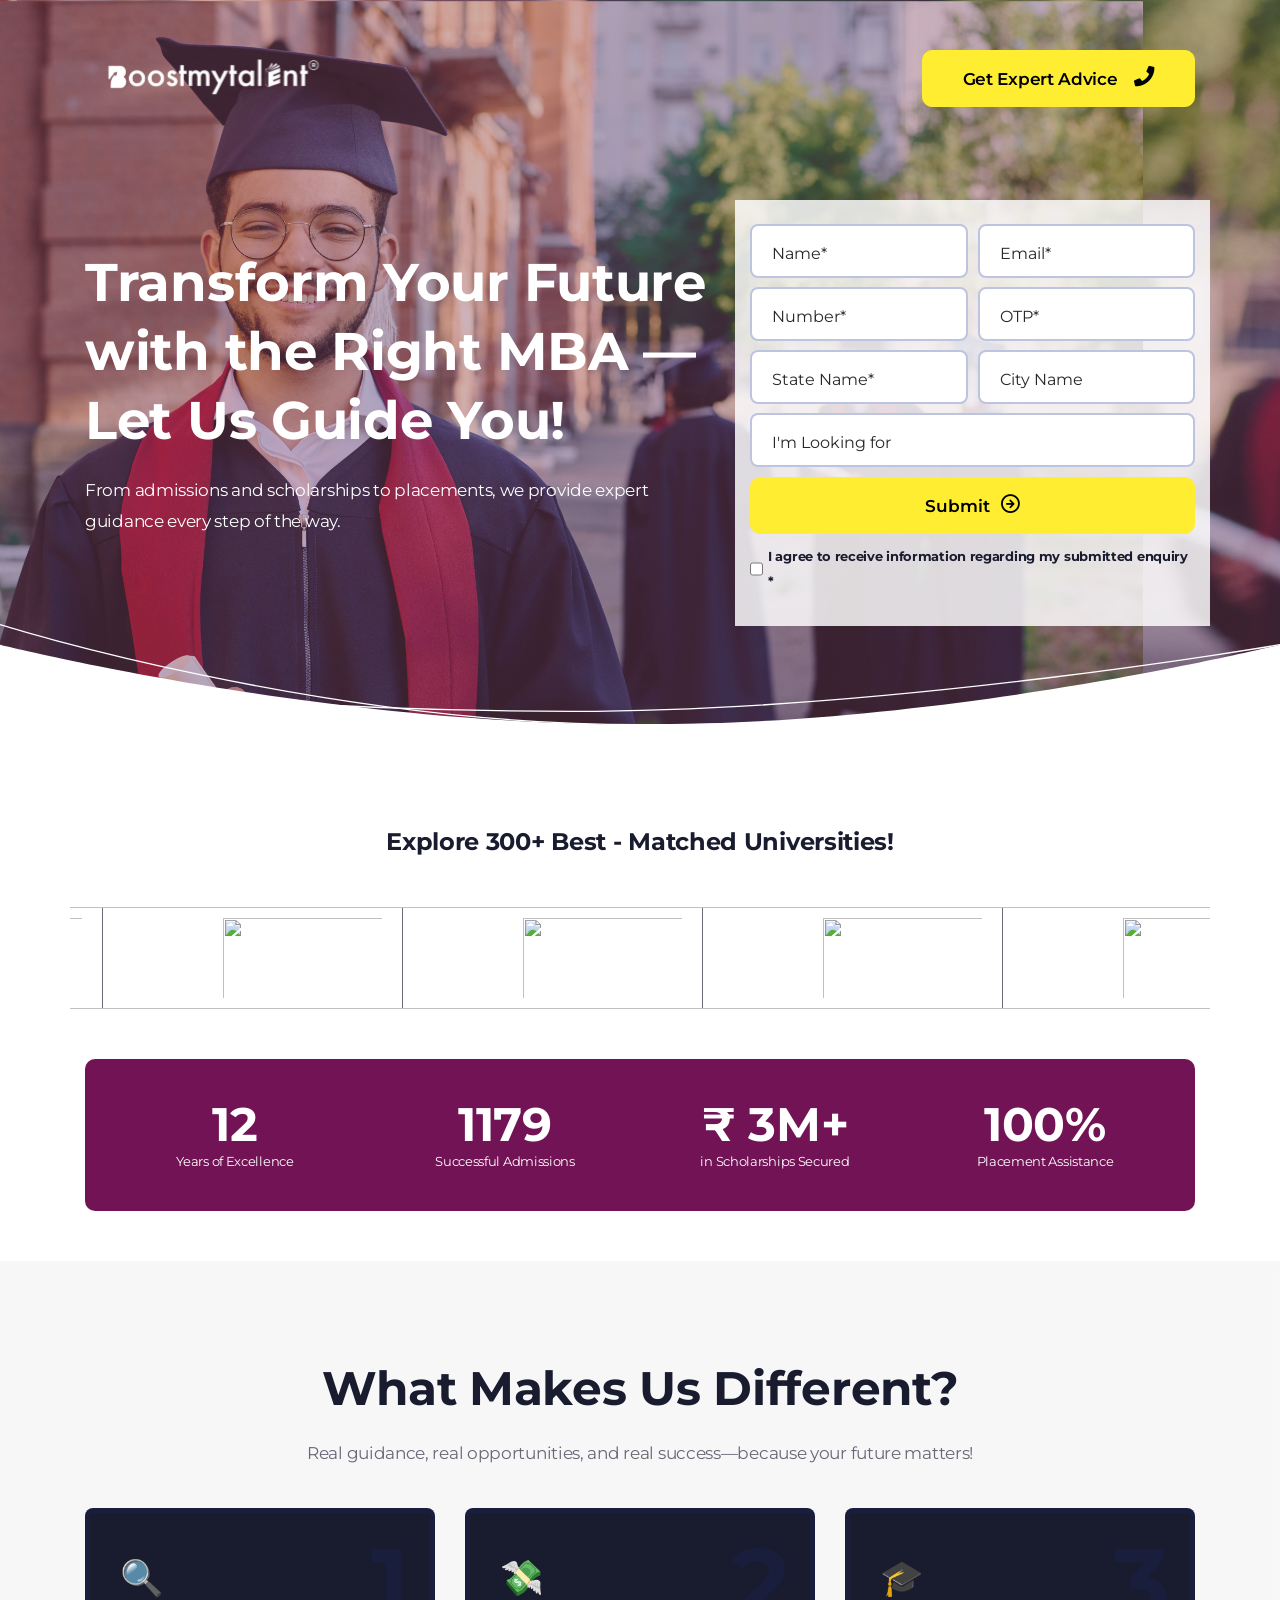
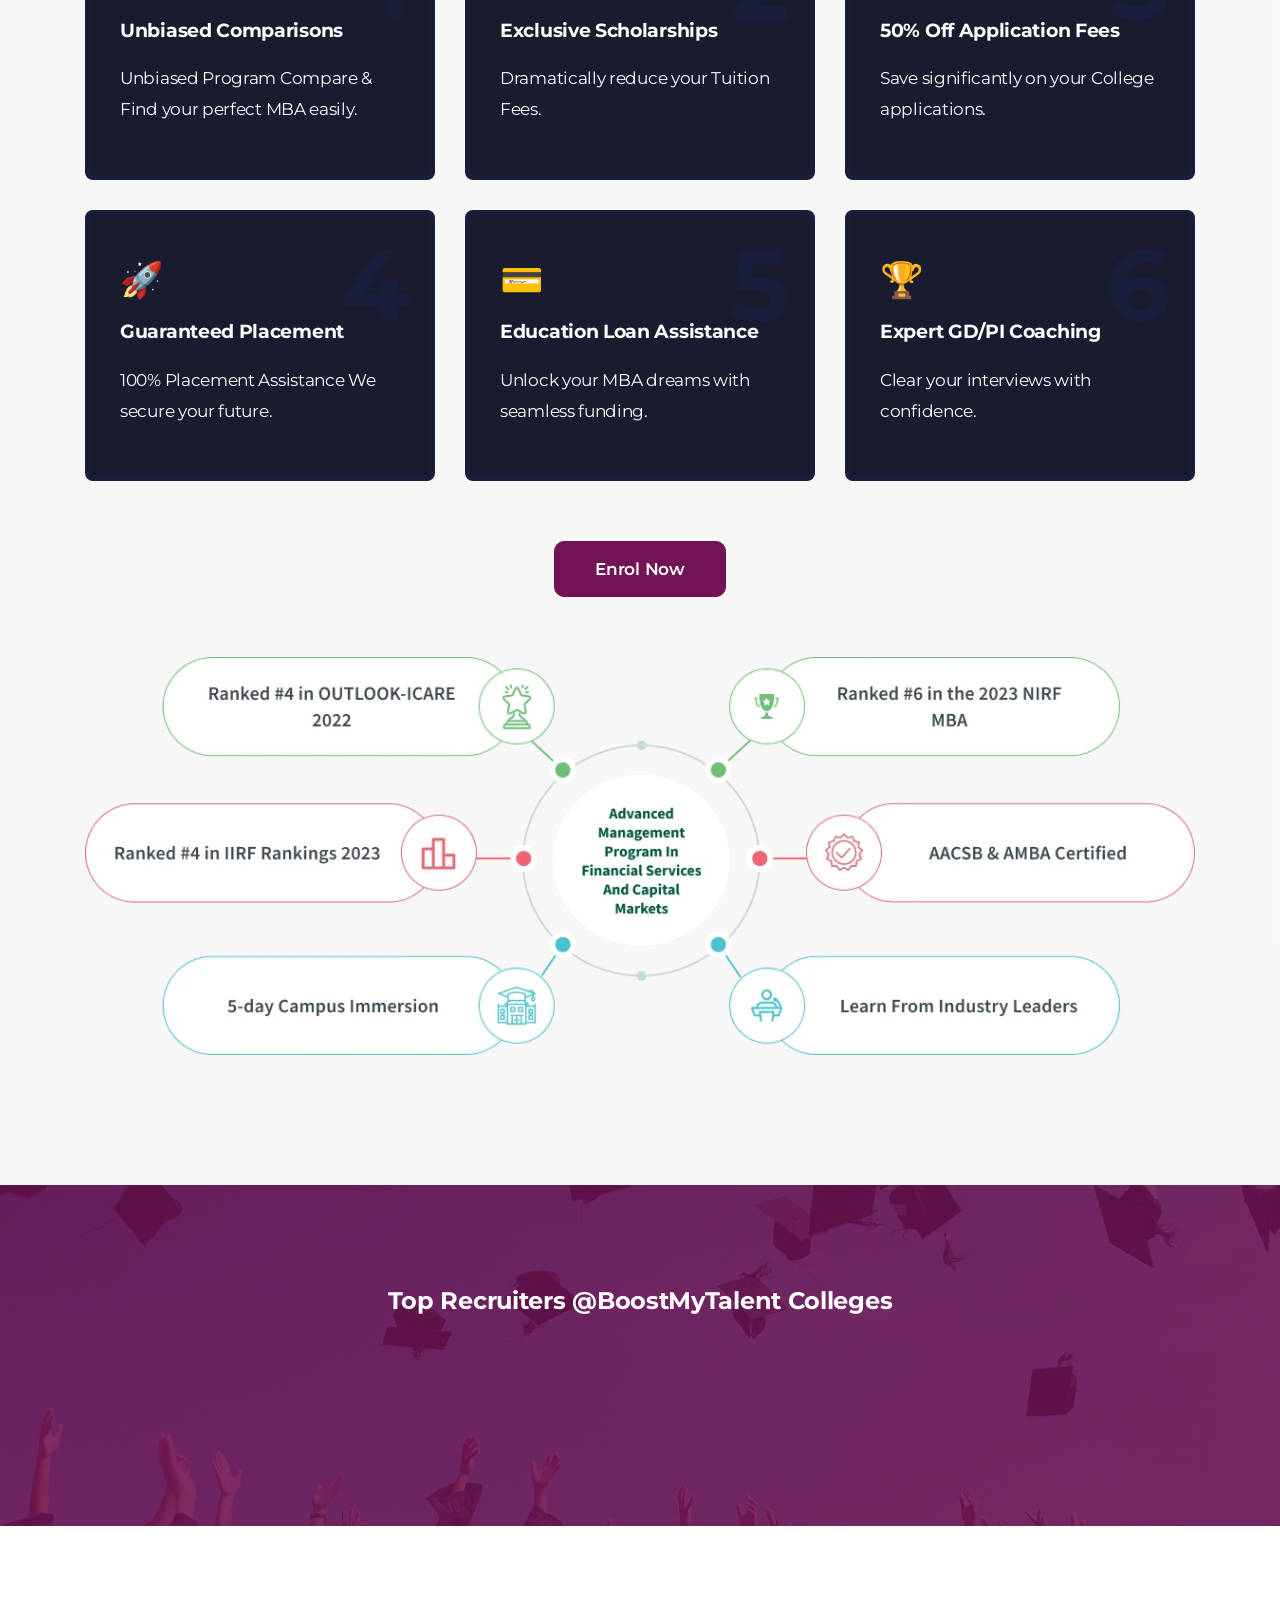
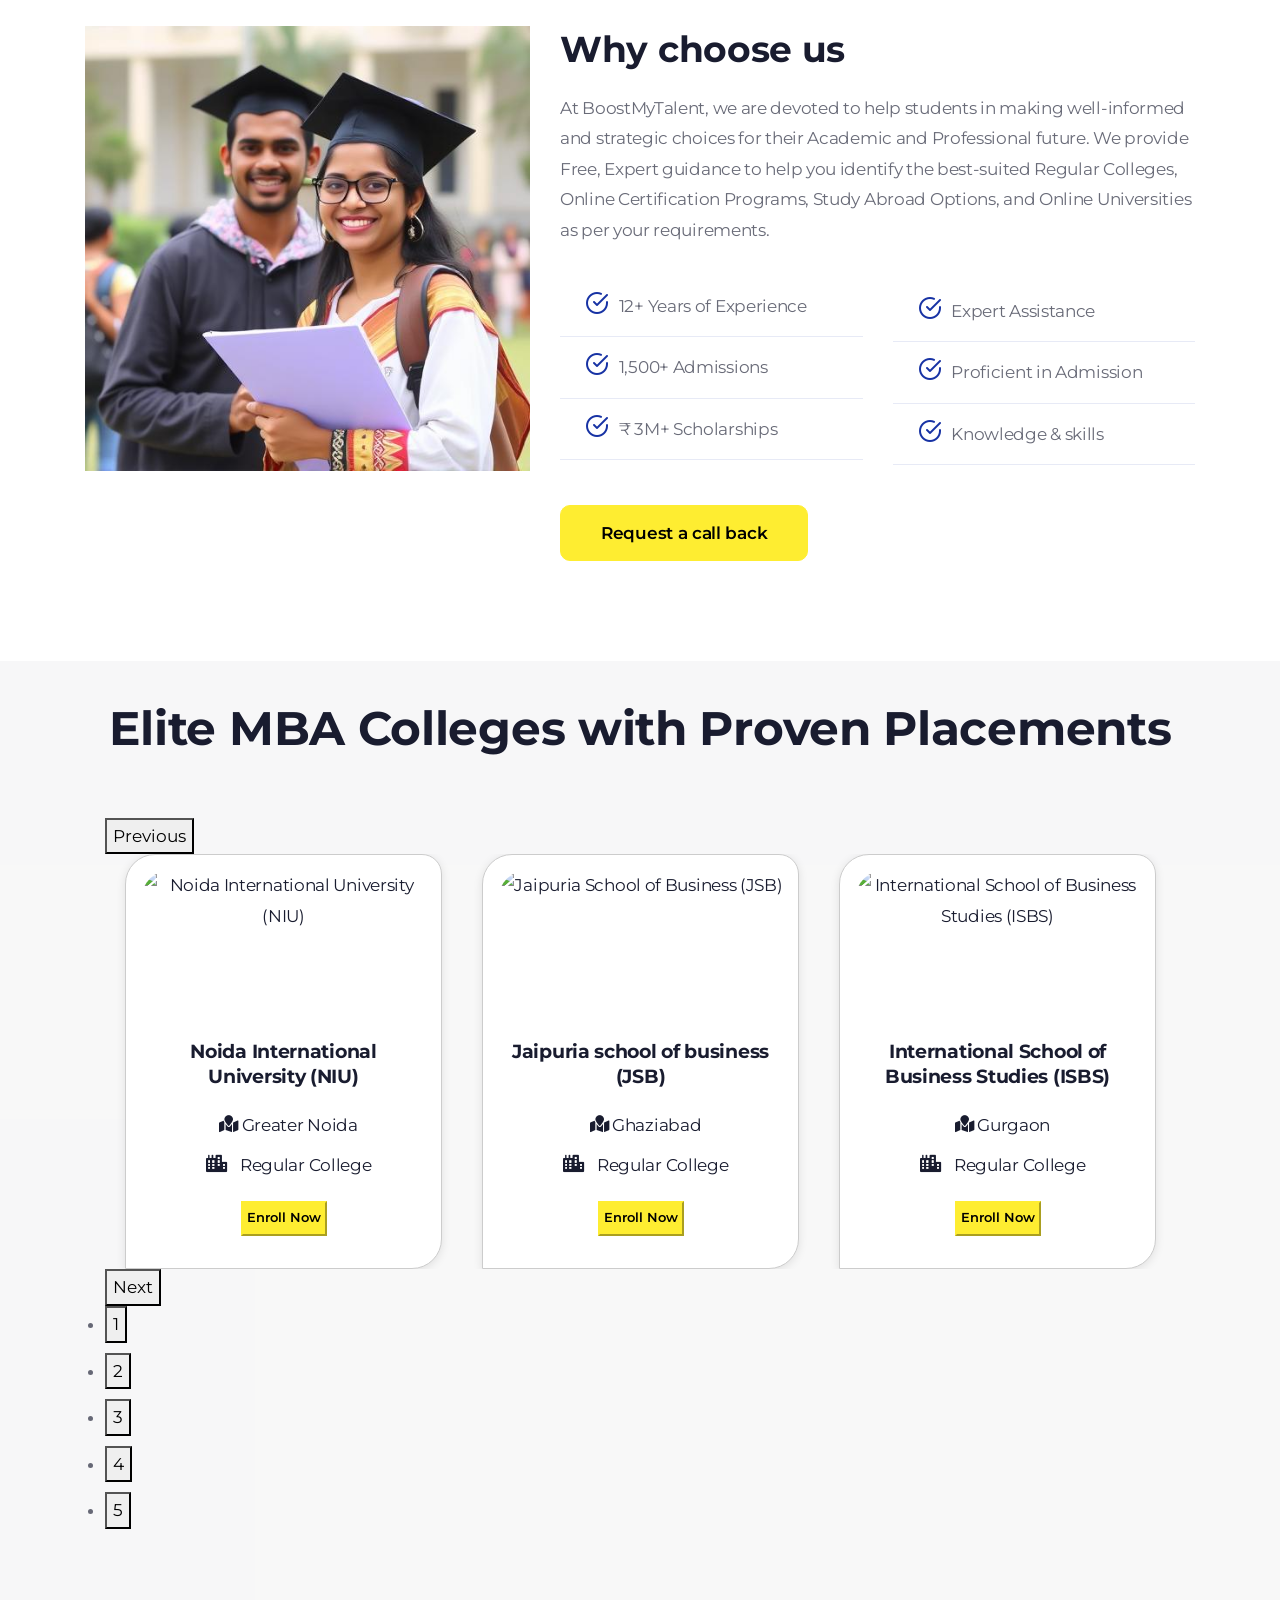
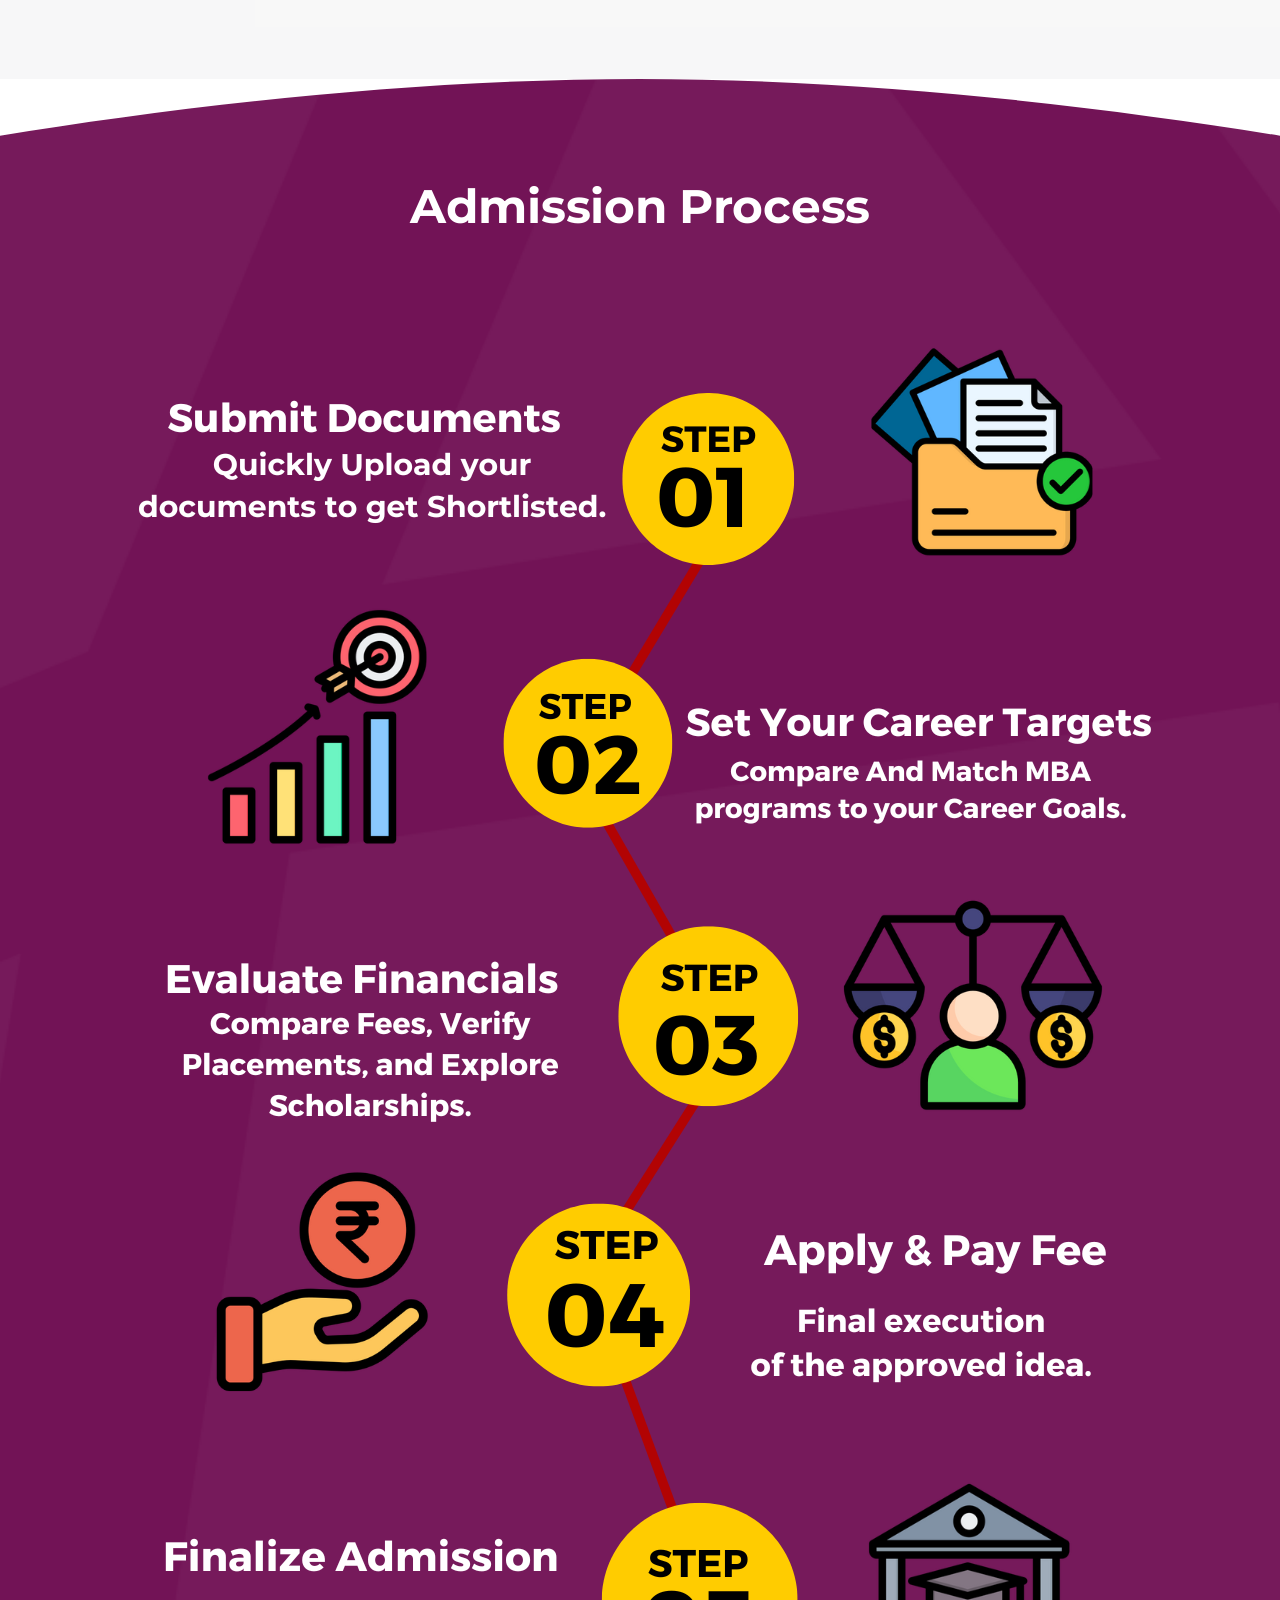
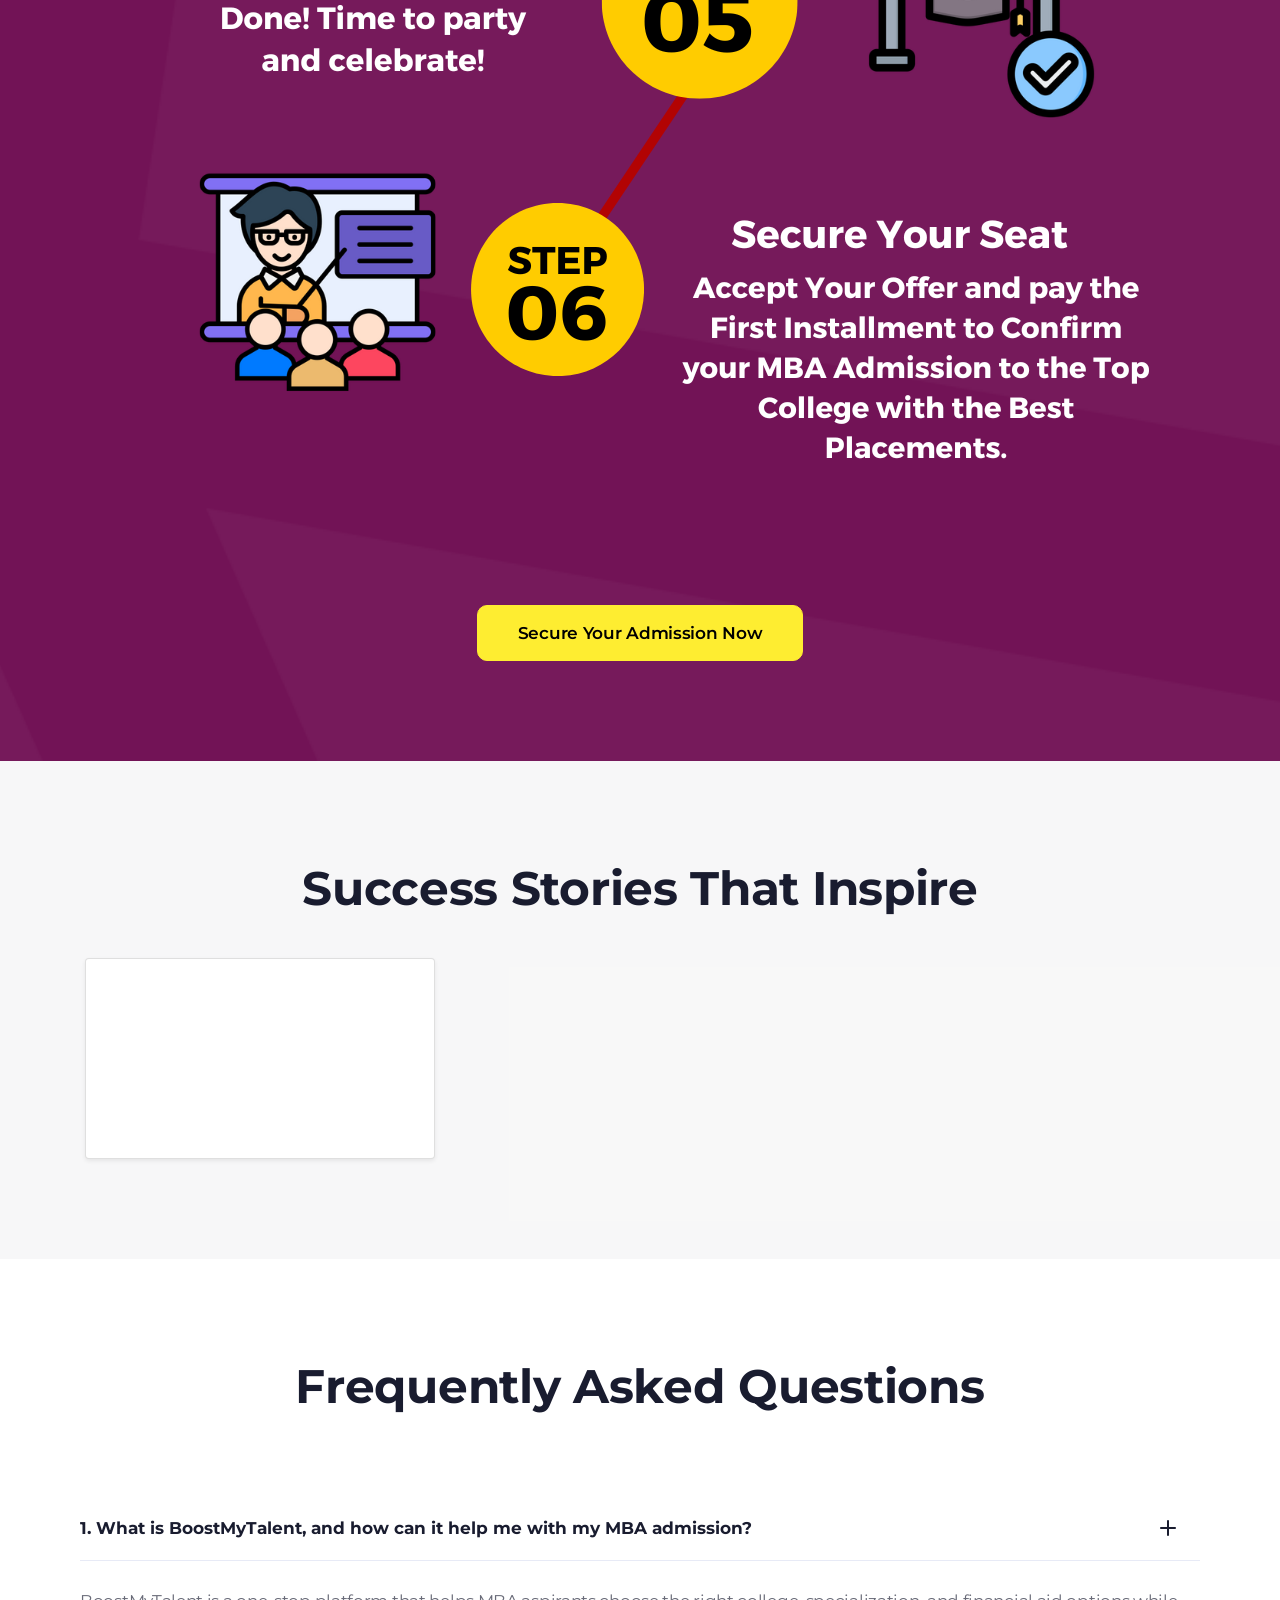
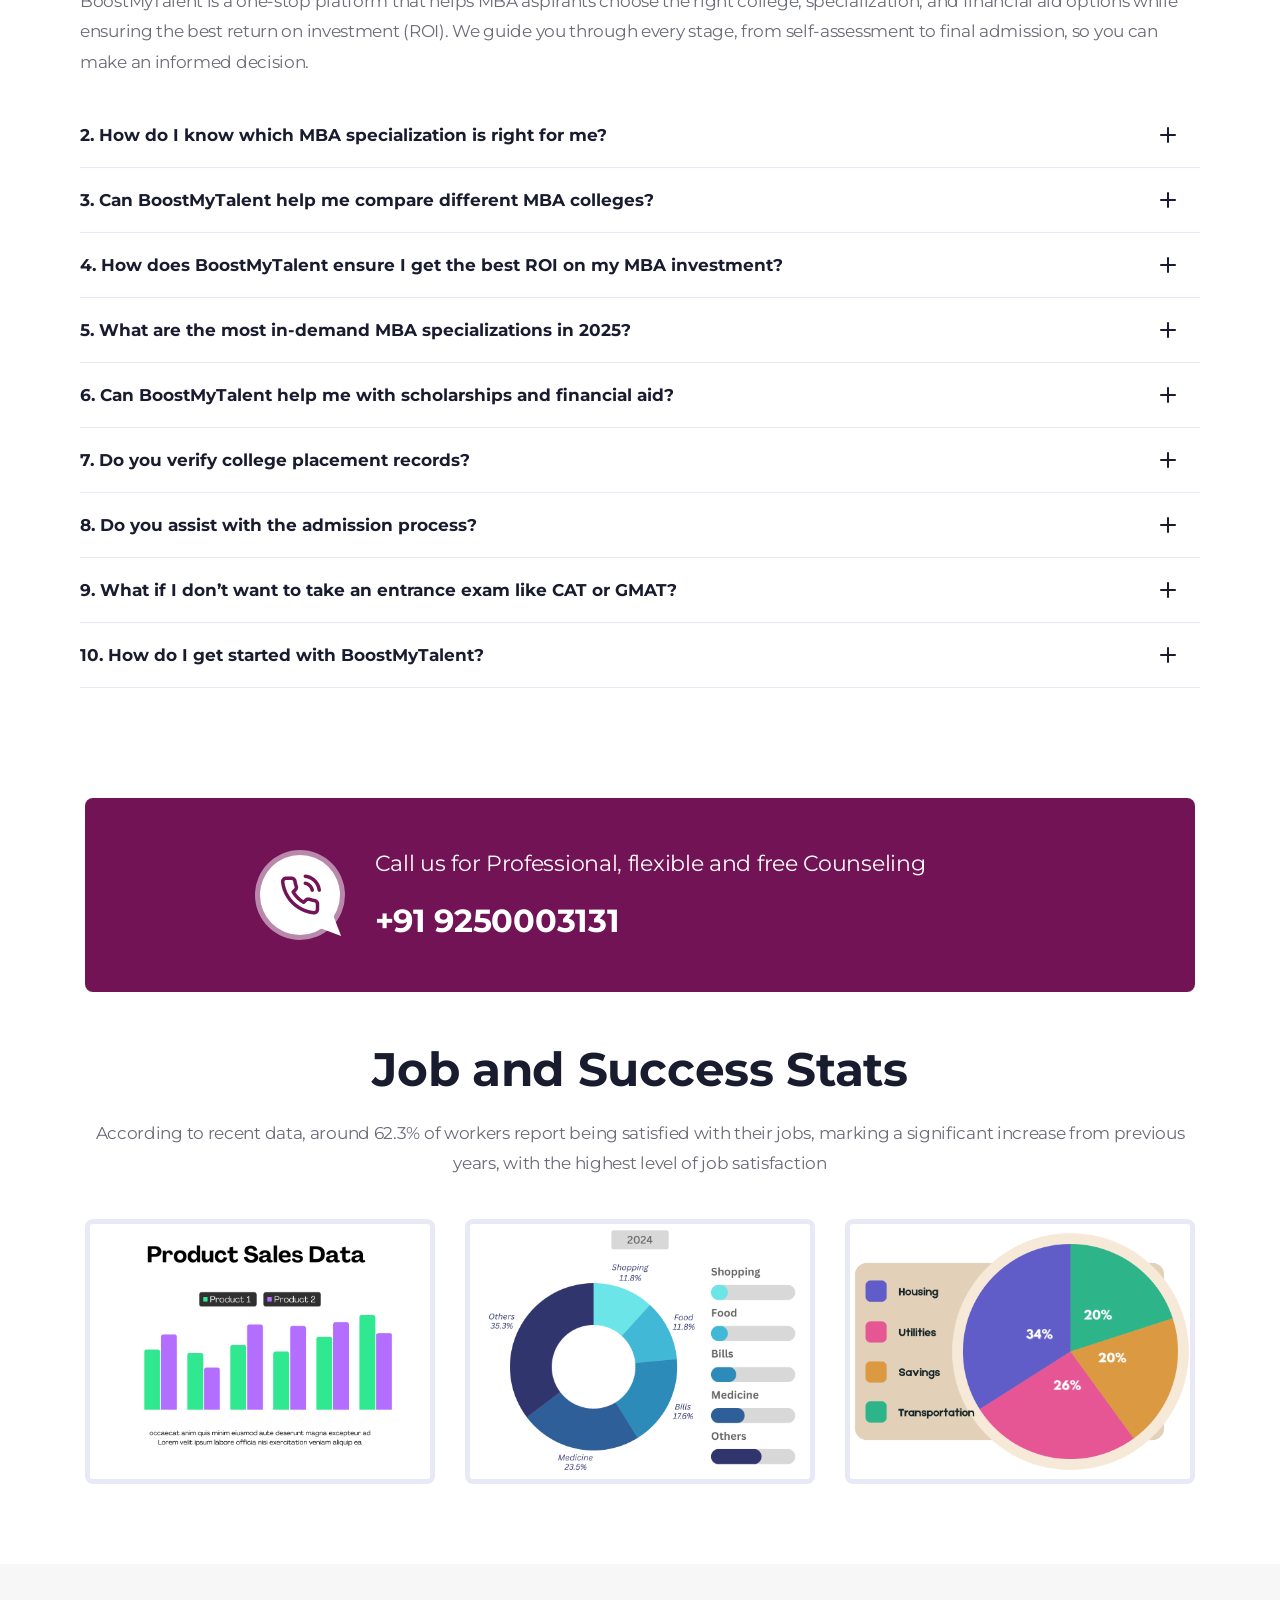
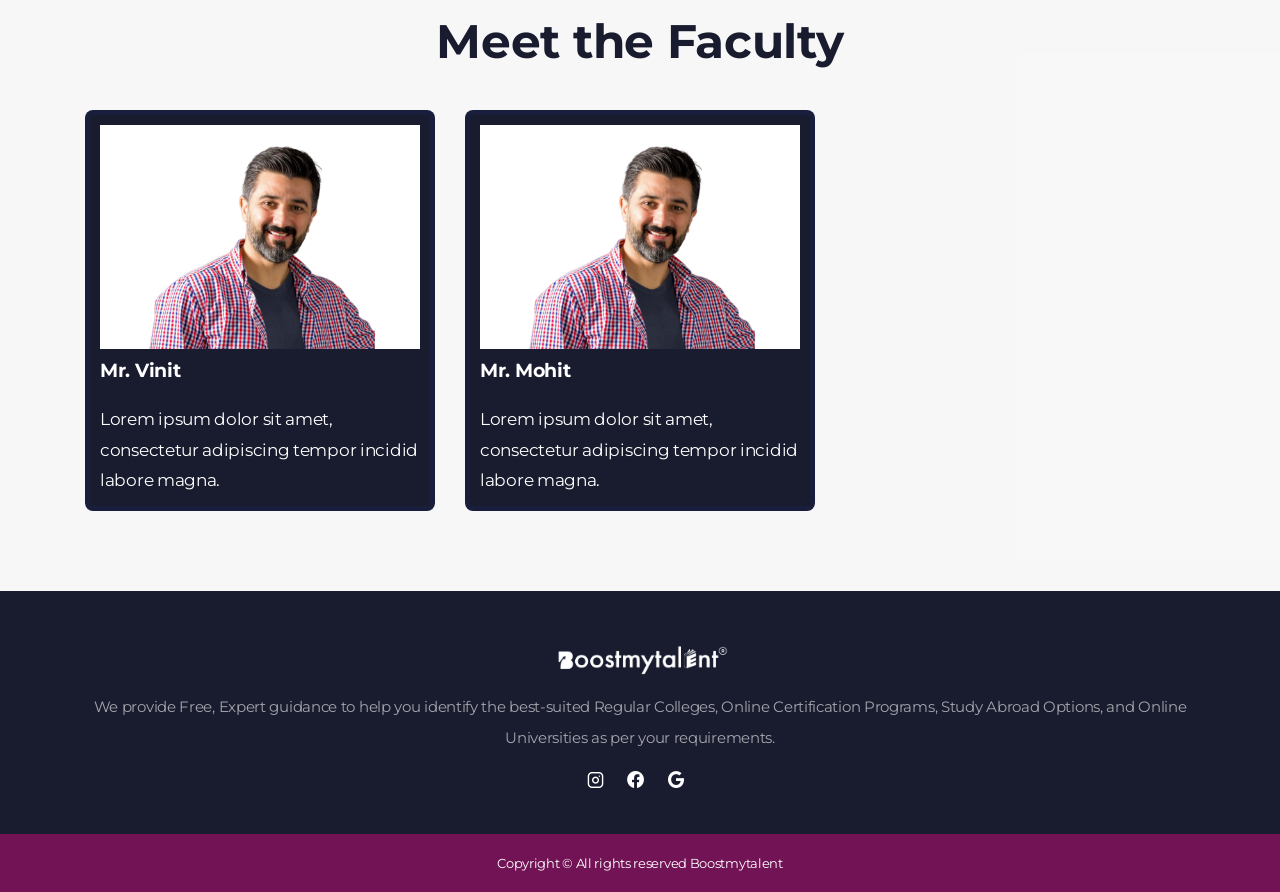
==== commit 049d9e68: "update some small changes" ====
--- a/index.html
+++ b/index.html
@@ -365,28 +365,37 @@
                     <div class="slider-container">
                         <div class="slider text-start">
                             <div class="card">
-                                <img src="https://www.boostmytalent.com/upload/university/5/gims-gniot-institute-noida-campus.webp" alt="GNIOT Institute of Management (GIMS)">
-                                <h5>GNIOT Institute of Management (GIMS)</h5>
-                                <div class="dtr-ml-10">
-                                    <p><i class="icon-map-marked"></i> Greater Noida </p>
-                                    <p><i class="icon-city dtr-mr-10"></i> Regular College</p>
-                                </div>   
+                                <a href="#" data-target="#myModal">
+                                    <img src="https://www.boostmytalent.com/upload/university/5/gims-gniot-institute-noida-campus.webp" alt="GNIOT Institute of Management (GIMS)">
+                                    <h5>GNIOT Institute of Management (GIMS)</h5>
+                                    <div class="dtr-ml-10">
+                                        <p><i class="icon-map-marked"></i> Greater Noida </p>
+                                        <p><i class="icon-city dtr-mr-10"></i> Regular College</p>
+                                    </div>
+                                </a>
+                                <button data-toggle="modal" data-target="#myModal" class="small p-1 btn-theme1 dtr-scroll-link dtr-mt-20">Enroll Now</button> 
                             </div>
                             <div class="card">
-                                <img src="https://www.boostmytalent.com/upload/university/19/noida-university-greater-noida-campus.webp" alt="Noida International University (NIU)">
-                                <h5>Noida International University (NIU)</h5>
-                                <div class="dtr-ml-10">
-                                    <p><i class="icon-map-marked"></i> Greater Noida </p>
-                                    <p><i class="icon-city dtr-mr-10"></i> Regular College</p>
-                                </div>  
+                                <a href="#" data-target="#myModal"> 
+                                    <img src="https://www.boostmytalent.com/upload/university/19/noida-university-greater-noida-campus.webp" alt="Noida International University (NIU)">
+                                    <h5>Noida International University (NIU)</h5>
+                                    <div class="dtr-ml-10">
+                                        <p><i class="icon-map-marked"></i> Greater Noida </p>
+                                        <p><i class="icon-city dtr-mr-10"></i> Regular College</p>
+                                    </div>  
+                                </a>
+                                <button data-toggle="modal" data-target="#myModal" class="small p-1 btn-theme1 dtr-scroll-link dtr-mt-20">Enroll Now</button> 
                             </div>
                             <div class="card">
-                                <img src="https://www.boostmytalent.com/upload/university/24/jaipuria-college-ghaziabad-campus.webp" alt="Jaipuria School of Business (JSB)">
-                                <h5>Jaipuria school of business (JSB)</h5>
-                                <div class="dtr-ml-10">
-                                    <p><i class="icon-map-marked"></i>  Ghaziabad</p>
-                                    <p><i class="icon-city dtr-mr-10"></i> Regular College</p>
-                                </div> 
+                                <a href="#"data-target="#myModal">  
+                                    <img src="https://www.boostmytalent.com/upload/university/24/jaipuria-college-ghaziabad-campus.webp" alt="Jaipuria School of Business (JSB)">
+                                    <h5>Jaipuria school of business (JSB)</h5>
+                                    <div class="dtr-ml-10">
+                                        <p><i class="icon-map-marked"></i>  Ghaziabad</p>
+                                        <p><i class="icon-city dtr-mr-10"></i> Regular College</p>
+                                    </div> 
+                                </a>
+                                <button data-toggle="modal" data-target="#myModal" class="small p-1 btn-theme1 dtr-scroll-link dtr-mt-20">Enroll Now</button> 
                             </div>
                             <!--  -->
 
@@ -399,15 +408,18 @@
                                         <p><i class="icon-city dtr-mr-10"></i> Regular College</p>
                                     </div>
                                 </a>
-                                <button data-toggle="modal" data-target="#myModal" class="dtr-btn btn-theme1 dtr-scroll-link dtr-mt-20"></button> 
+                                <button data-toggle="modal" data-target="#myModal" class="small p-1 btn-theme1 dtr-scroll-link dtr-mt-20">Enroll Now</button> 
                             </div> 
                             <div class="card">
-                                <img src="assets/img/r-college/sukhmani-college-delhi-campus.webp" alt="Sri Sukhmani Institute of Management (SSIM)">
-                                <h5>Sri Sukhmani Institute of Management (SSIM)</h5>
-                                <div class="dtr-ml-10">
-                                    <p><i class="icon-map-marked"></i> Delhi </p>
-                                    <p><i class="icon-city dtr-mr-10"></i> Regular College</p>
-                                </div>   
+                                <a href="#"> 
+                                    <img src="assets/img/r-college/sukhmani-college-delhi-campus.webp" alt="Sri Sukhmani Institute of Management (SSIM)">
+                                    <h5>Sri Sukhmani Institute of Management (SSIM)</h5>
+                                    <div class="dtr-ml-10">
+                                        <p><i class="icon-map-marked"></i> Delhi </p>
+                                        <p><i class="icon-city dtr-mr-10"></i> Regular College</p>
+                                    </div>   
+                                    <button data-toggle="modal" data-target="#myModal" class="small p-1 btn-theme1 dtr-scroll-link dtr-mt-20">Enroll Now</button> 
+                                </a>
                             </div>
                         </div>
                     </div>
@@ -445,7 +457,7 @@
                     </div> 
                     <div class="row">
 
-                        <div class="col-sm-12 col-md-2 col-lg-2 mb-2">
+                        <!--<div class="col-sm-12 col-md-6 col-lg-6 mb-2">
                             <div class="card shadow-sm">
                                 <div class="card-body p-lg-7">
                                     <div class="m-auto">
@@ -508,9 +520,9 @@
                                     </div>
                                 </div>
                             </div>
-                        </div>
-
-                        <div class="col-sm-12 col-md-2 col-lg-2 mb-2">
+                        </div>-->
+
+                        <!--<div class="col-sm-12 col-md-2 col-lg-2 mb-2">
                             <div class="card shadow-sm">
                                 <div class="card-body p-lg-7">
                                     <div class="m-auto">
@@ -521,7 +533,18 @@
                                     </div>
                                 </div>
                             </div>
-                        </div>
+                        </div>-->
+
+                        <div class="col-12 col-md-4 col-lg-4">
+                            <div class="card shadow-sm">
+                                <div class="card-body p-lg-7">
+                                    <div class="m-auto">
+                                         <iframe src="https://www.youtube.com/embed/XUr4xEACA_k?si=jR2eviFSZHhW1GvM" frameborder="0"></iframe>
+                                    </div>
+                                </div>
+                            </div>
+                        </div>
+
 
 
 
--- a/assets/css/slider.css
+++ b/assets/css/slider.css
@@ -73,8 +73,8 @@
   padding: 15px;
   margin: 0px 20px !important;
   box-shadow: 0 2px 10px rgba(0, 0, 0, 0.1);
-  text-align: start;
-  height: 350px !important;
+  text-align: center;
+  height: 415px !important;
 }
 
 .slider-container>.slider .card img {
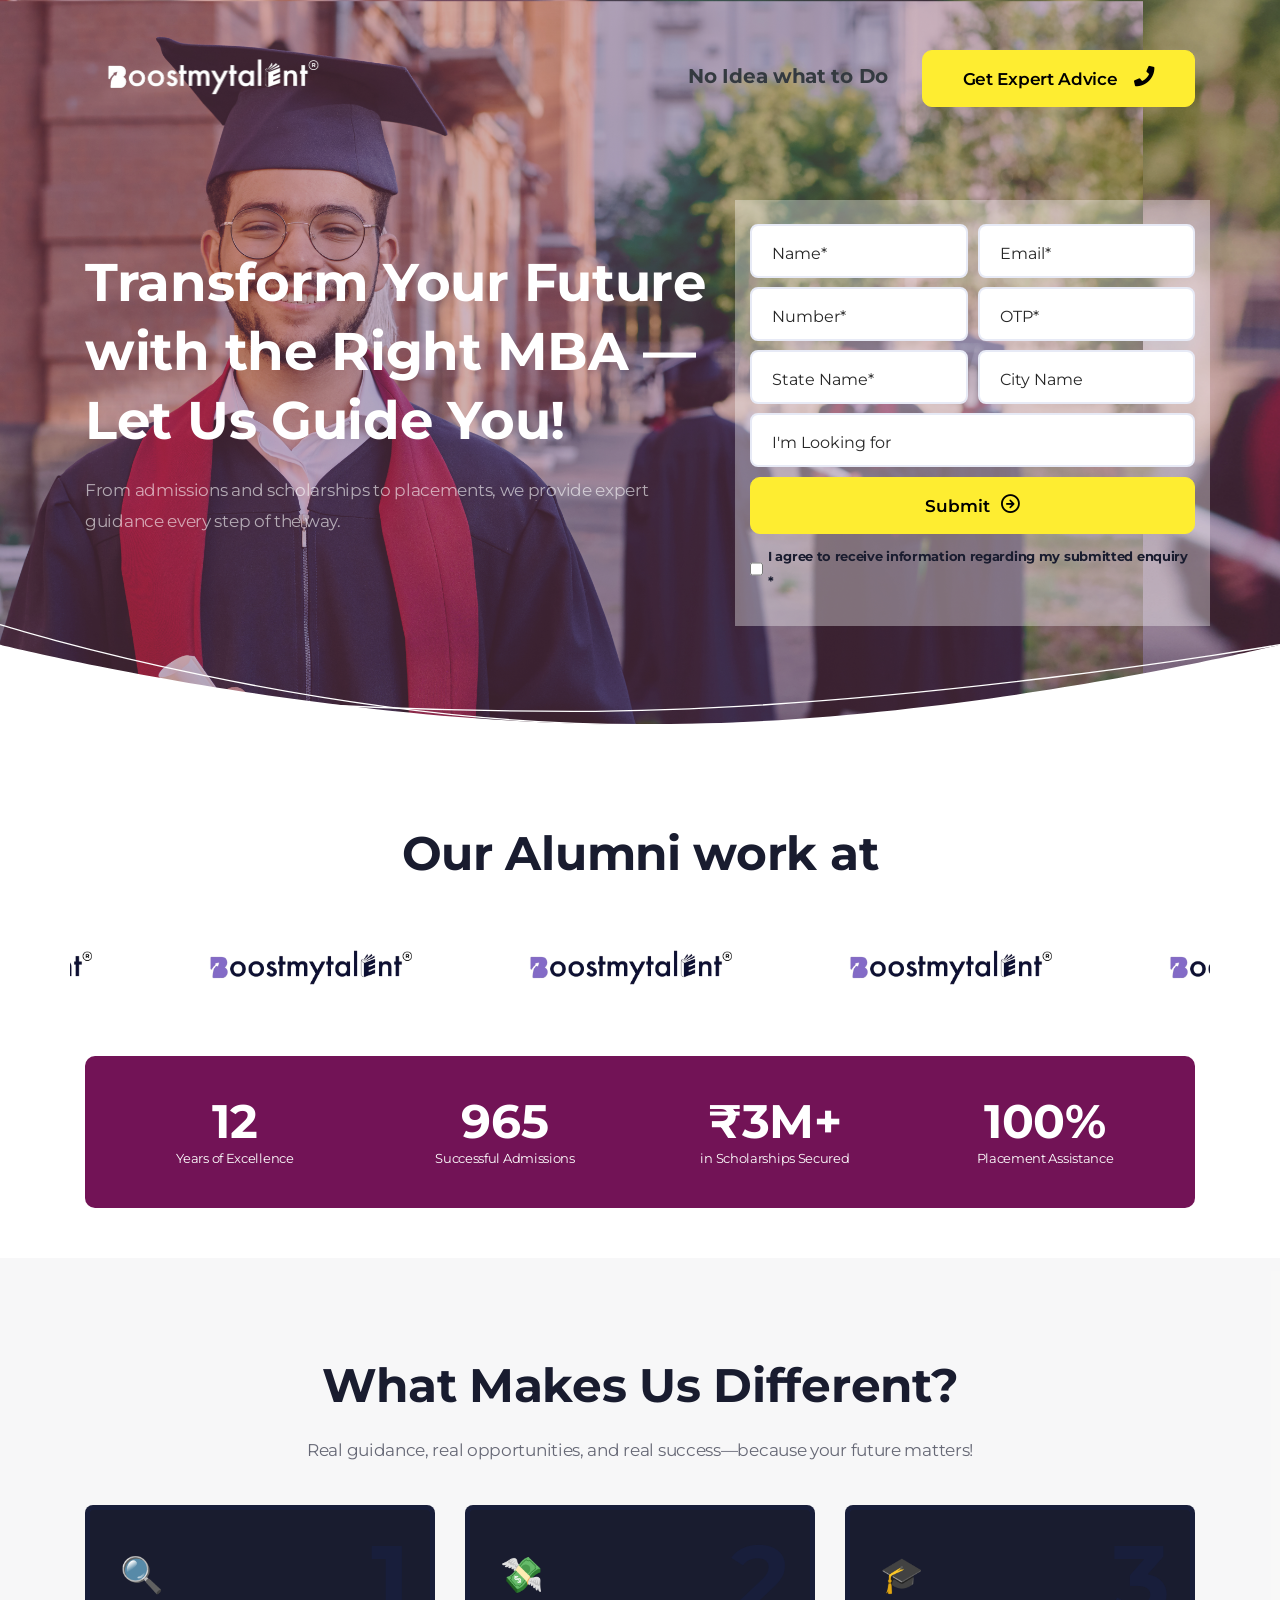
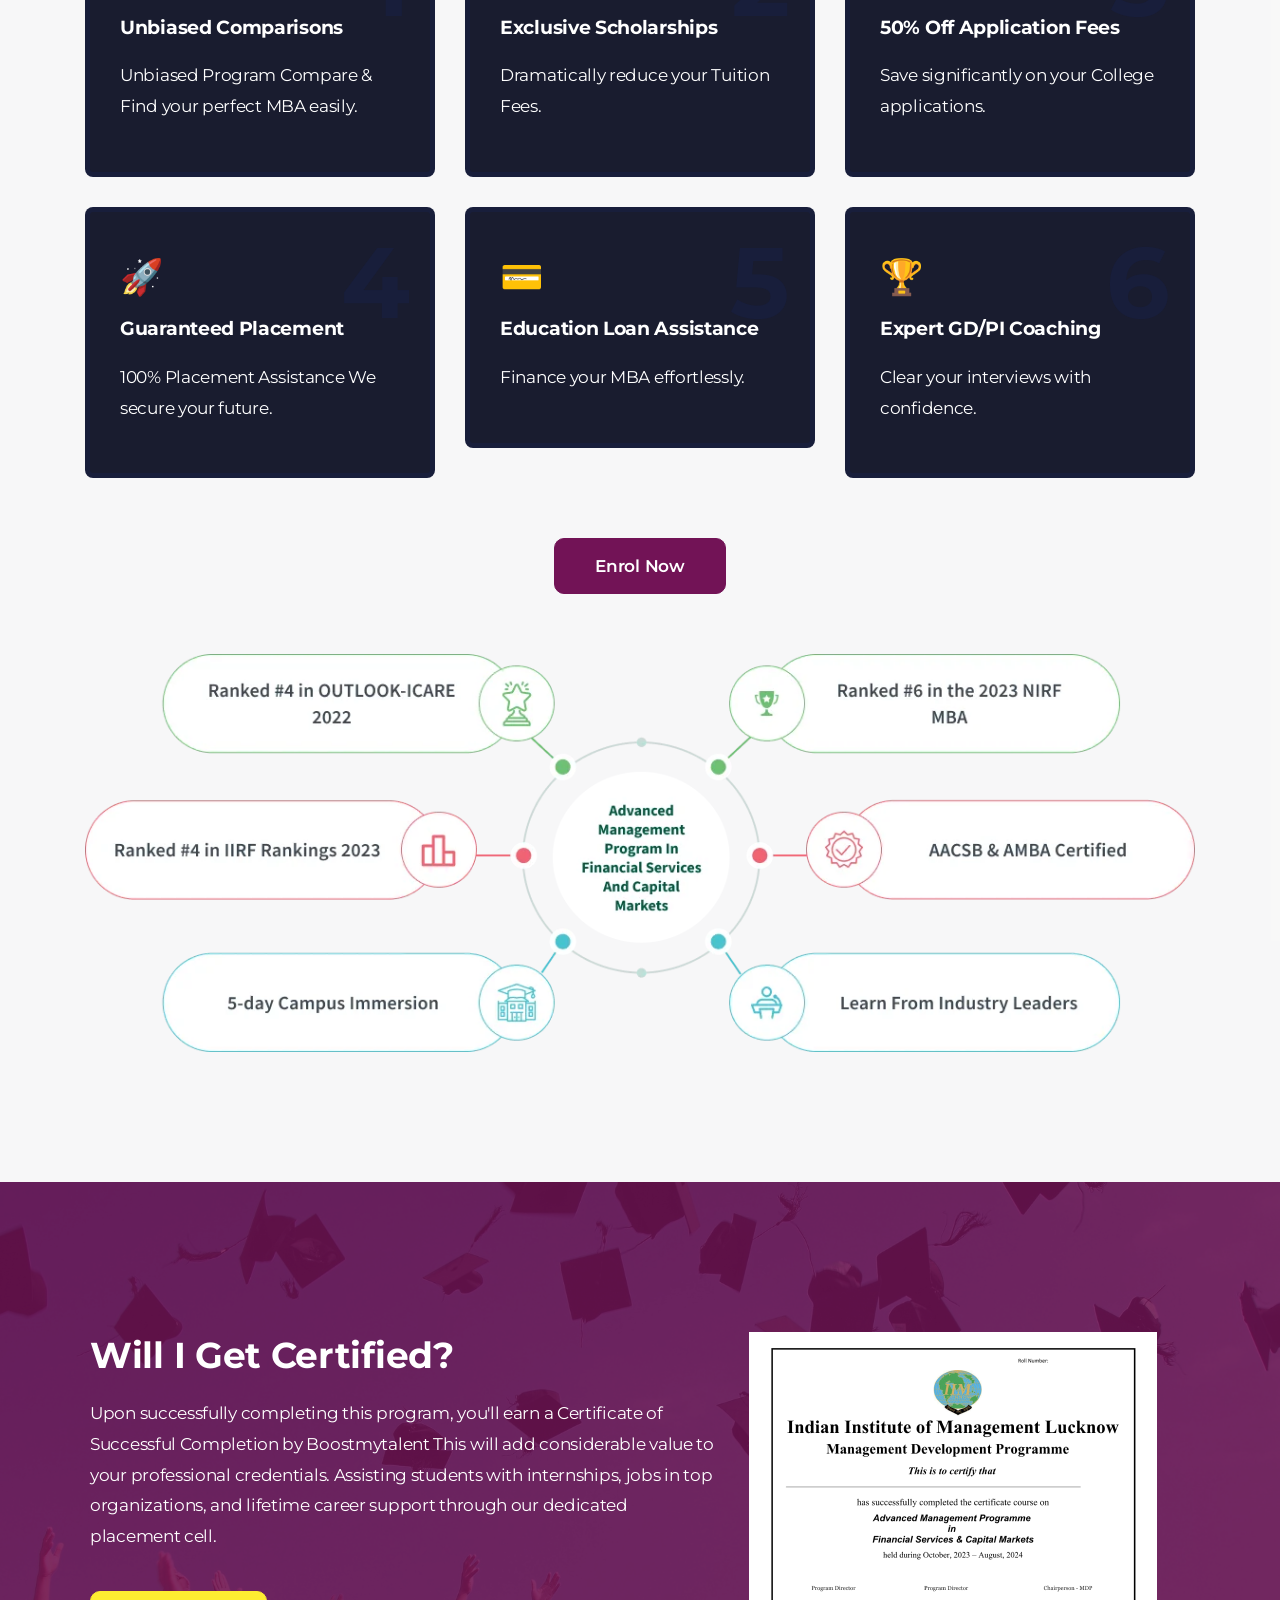
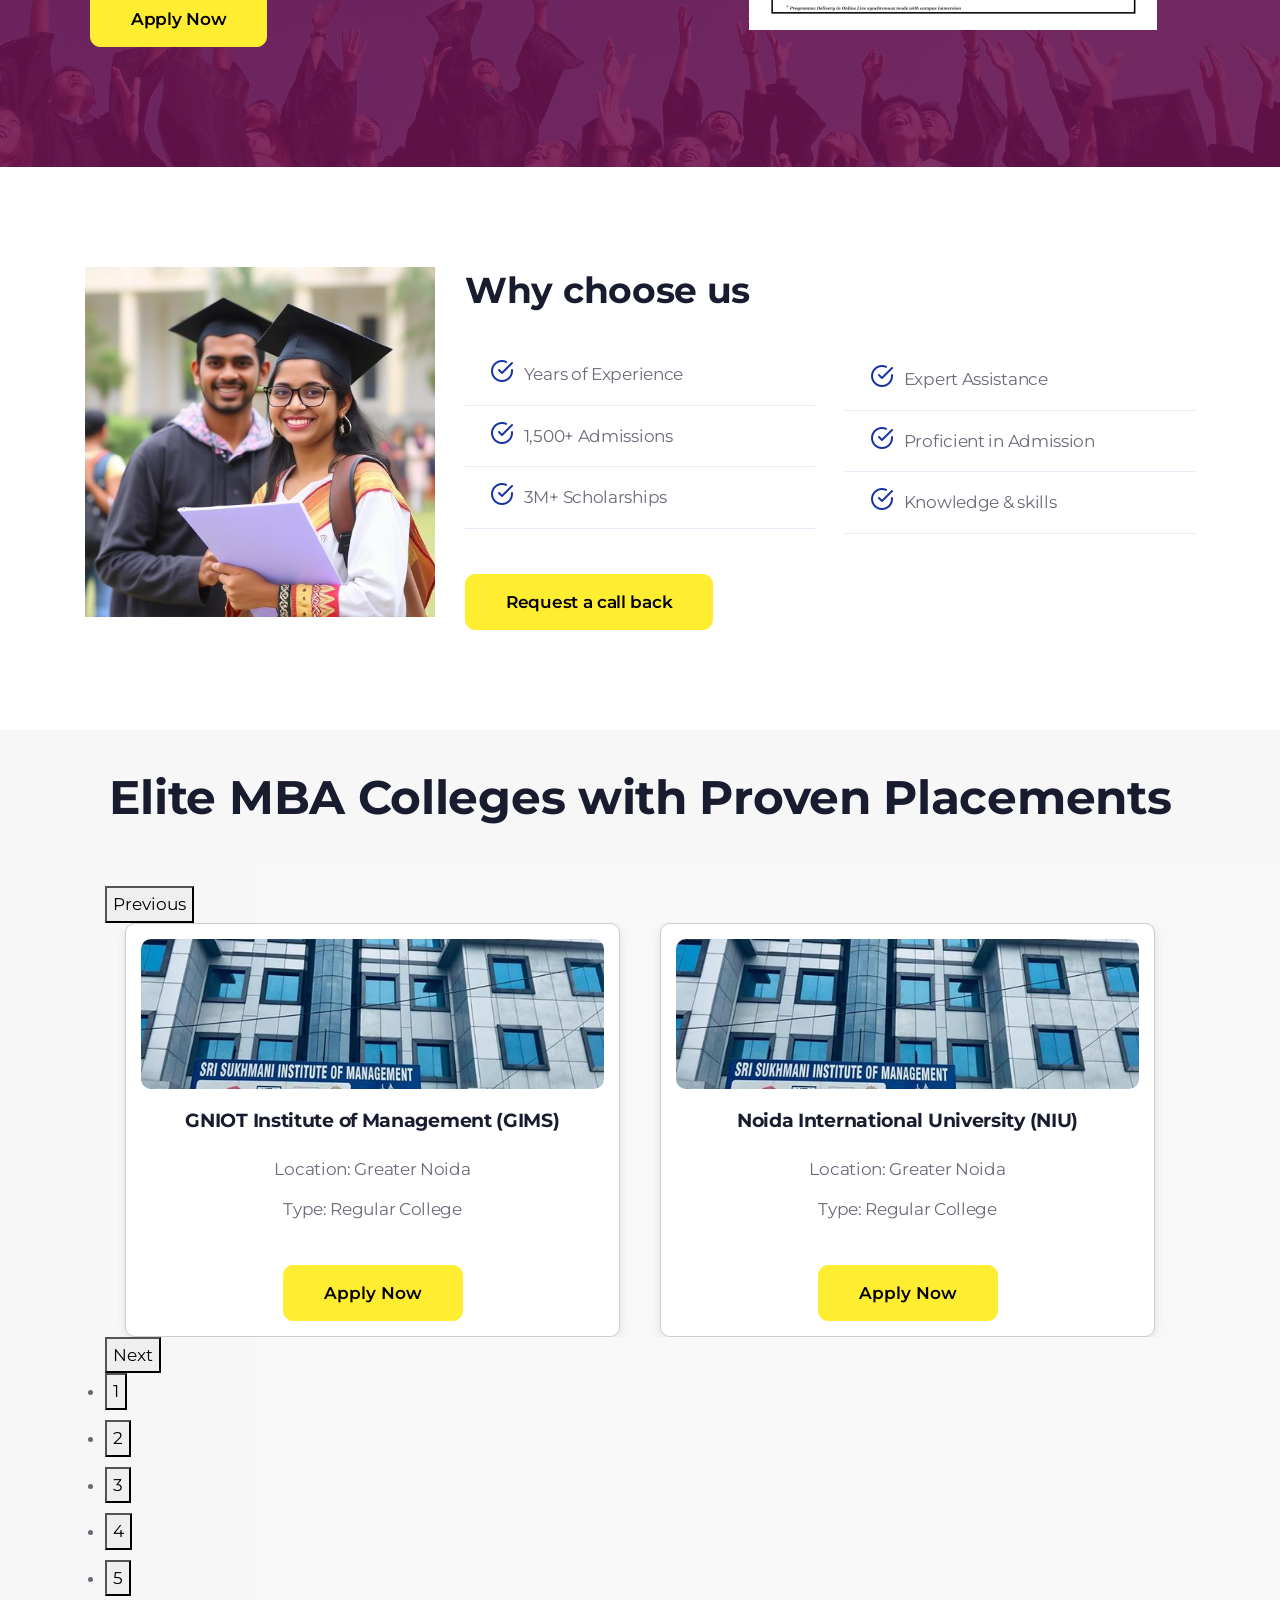
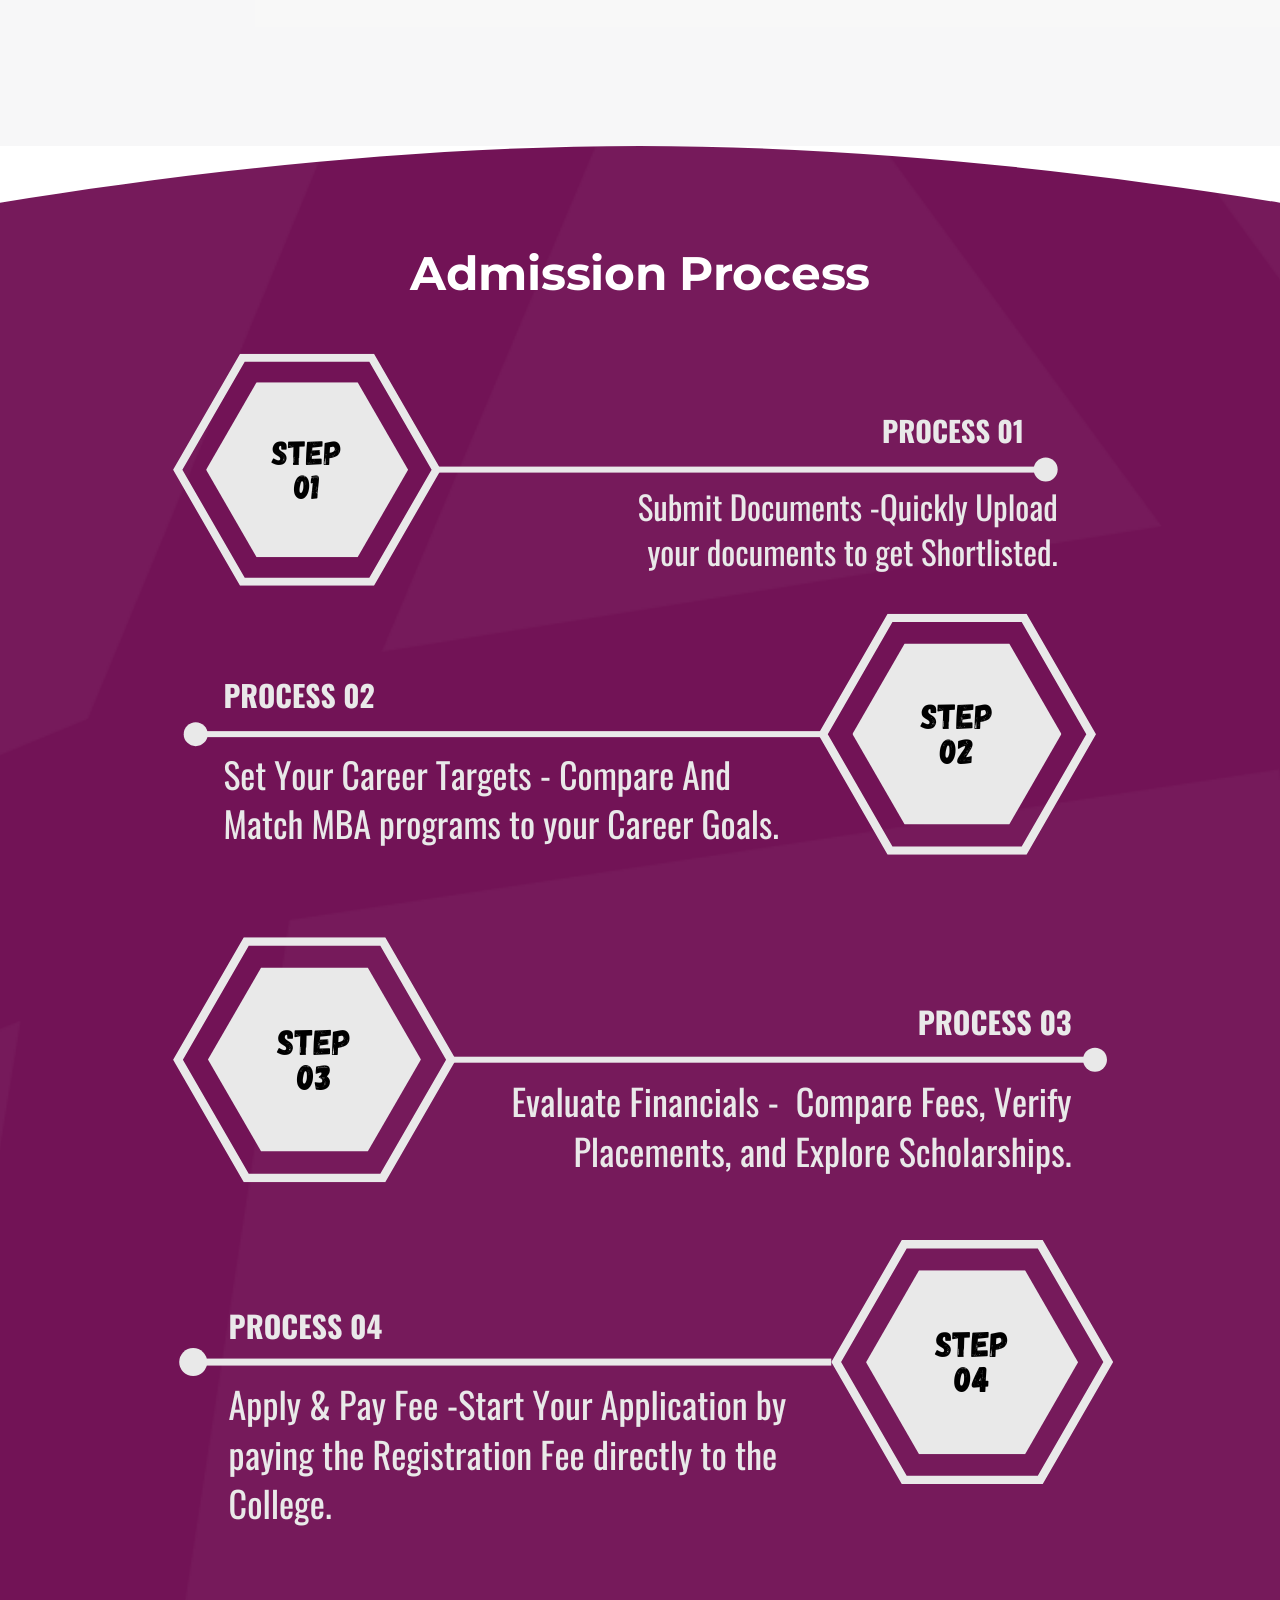
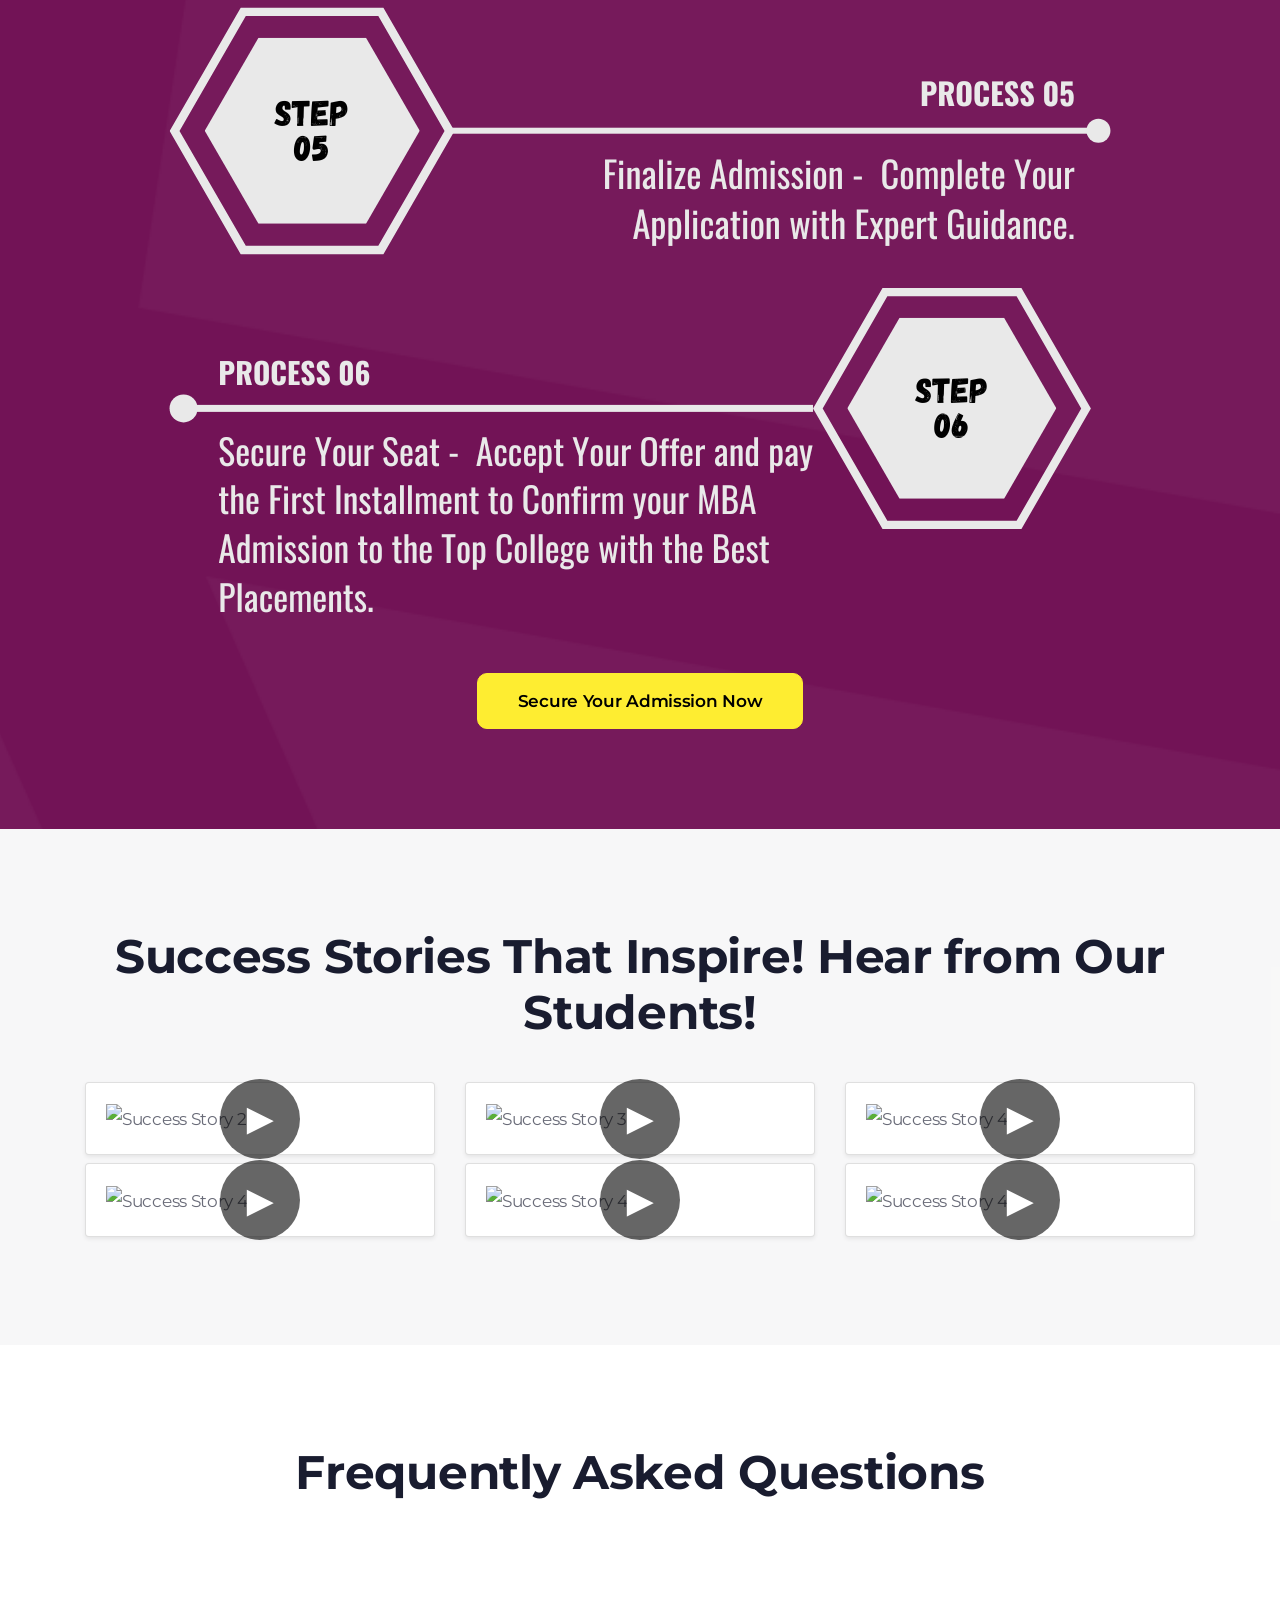
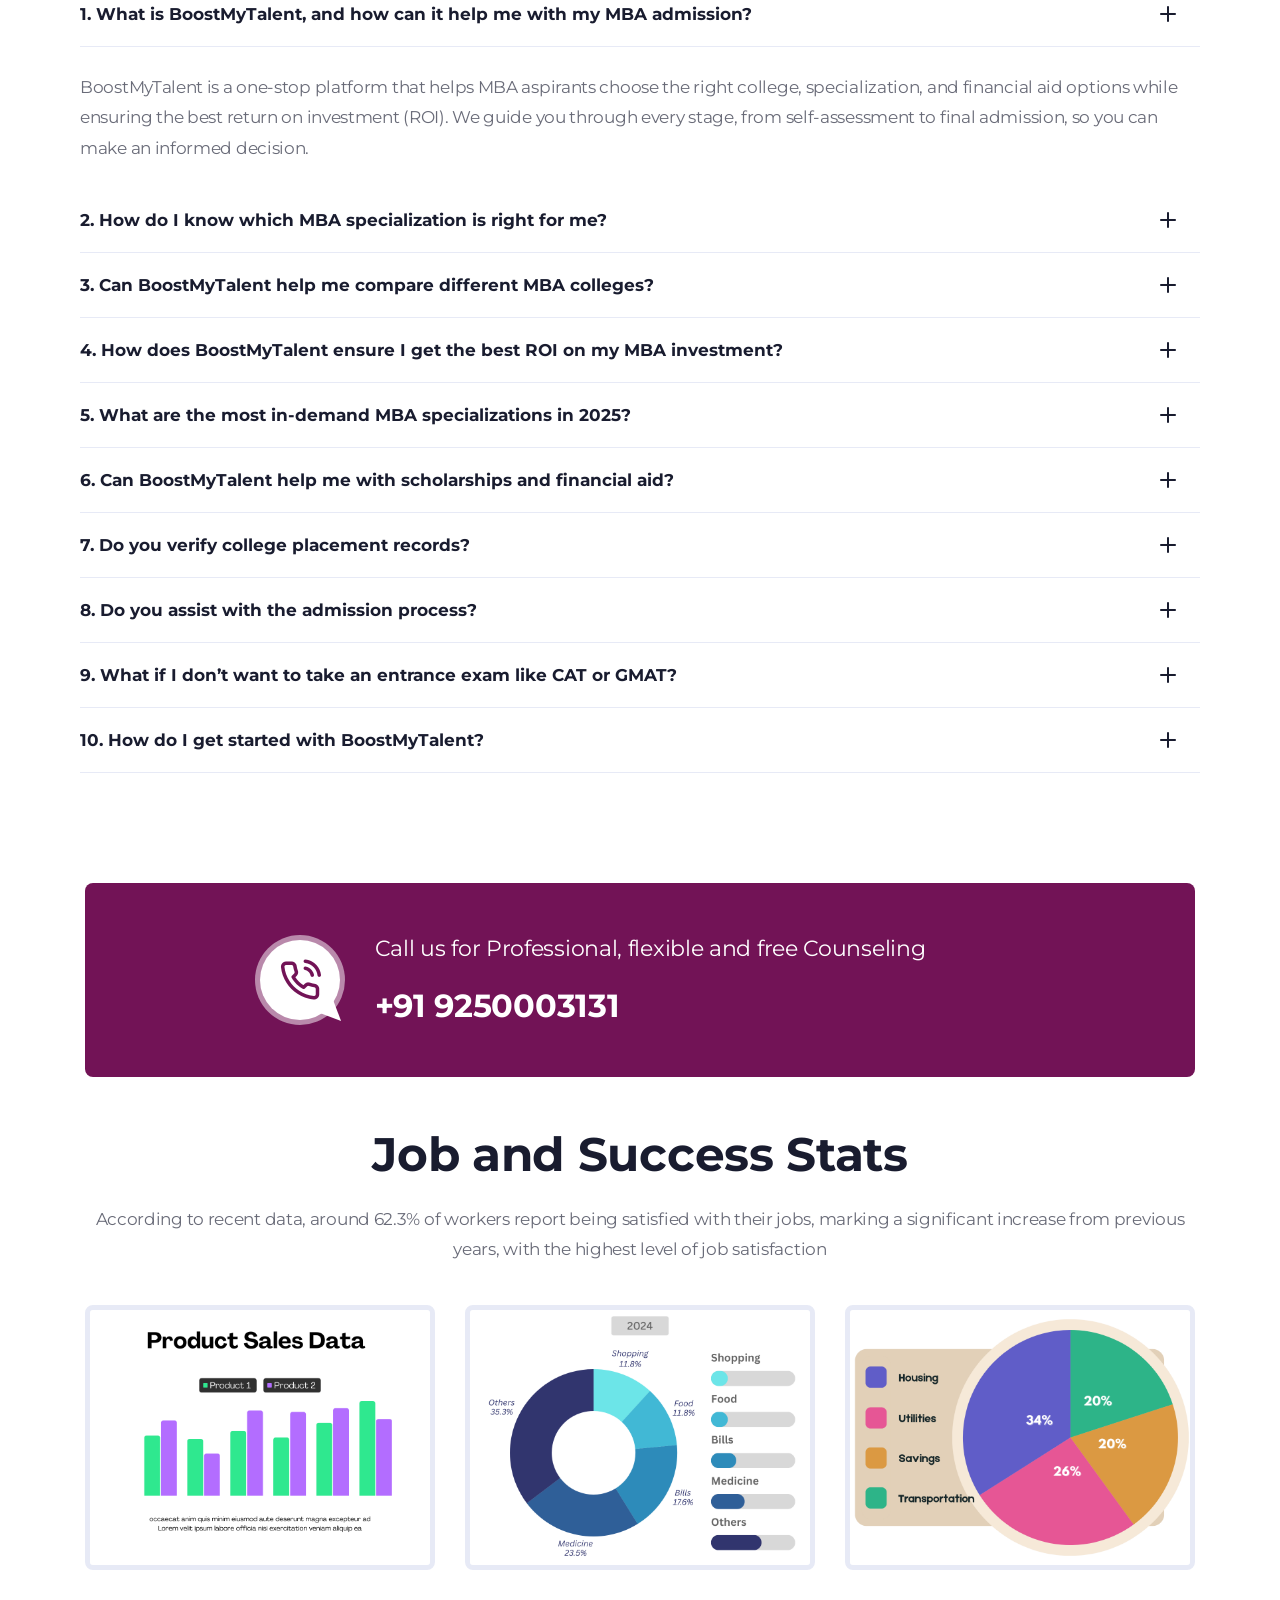
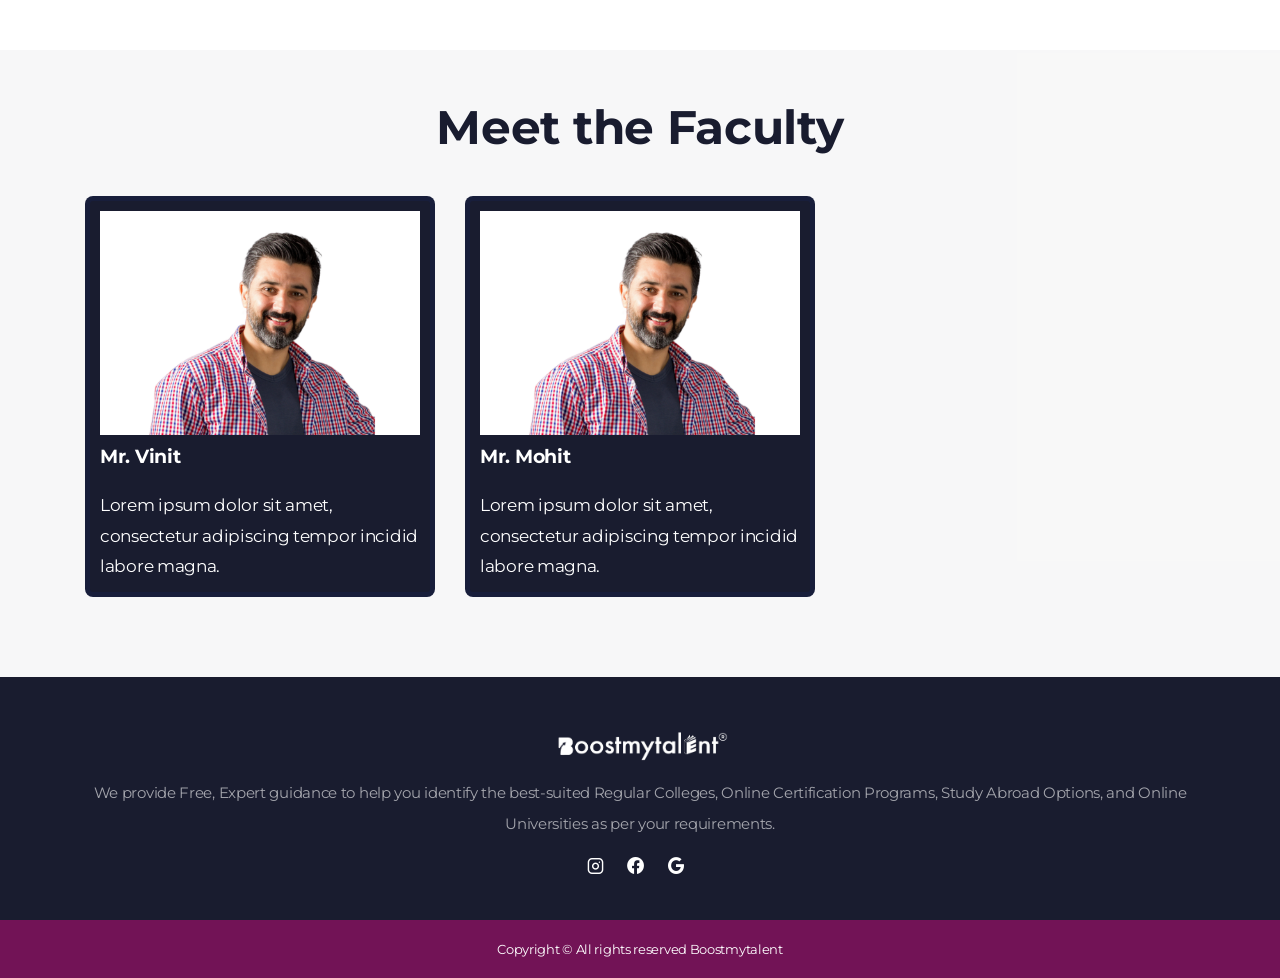
==== commit dbdd9eb4: "home/work" ====
--- a/index.html
+++ b/index.html
@@ -11,6 +11,7 @@
 
 
     <script src="//cdnjs.cloudflare.com/ajax/libs/jquery/3.2.1/jquery.min.js"></script>
+
     <script src="https://cdnjs.cloudflare.com/ajax/libs/slick-carousel/1.6.0/slick.js"></script>
 
     <link rel="stylesheet" href="https://cdnjs.cloudflare.com/ajax/libs/slick-carousel/1.6.0/slick-theme.min.css">
@@ -59,7 +60,8 @@
                         <a class="logo-default dtr-scroll-link" href="#home"><img src="assets/img/logo/logo.png" style="width: 250px;" alt="logo"></a> 
                         <a class="logo-alt dtr-scroll-link" href="#home"><img src="assets/img/logo/logo.webp" style="width: 250px;" alt="logo"></a> 
                     </div>  
-                    <div class="dtr-header-right"> 
+                    <div class="dtr-header-right">
+                        <span class="h5 text-dark"><strong>No Idea what to Do</strong></span>
                         <a href="#" data-toggle="modal" data-target="#myModal" class="dtr-btn btn-theme1 dtr-btn-right-icon dtr-scroll-link dtr-ml-30">
                             Get Expert Advice <i class="icon-phone"></i>
                         </a>  
@@ -77,14 +79,16 @@
                         <div class="row dtr-pb-100"> 
                             <div class="col-12 col-md-7">
                                 <h1 class="color-white pt-5">Transform Your Future with the Right MBA — <br> Let Us Guide You! </h1>  
-                                <p class="color-white">From admissions and scholarships to placements, we provide expert guidance every step of the way.</p> 
+                                <p class="color-white-muted">From admissions and scholarships to placements, we provide expert guidance every step of the way.</p> 
                             </div> 
                             <div class="col-12 col-md-5 py-4 custom-bg-light">
                                 <div class="dtr-form dtr-form-styled"> 
                                     <form id="contactform"> 
                                         <div class="dtr-form-row dtr-form-row-2col clearfix">
                                             <div class="dtr-form-column"> 
-                                                    <input name="name" type="text" placeholder="Name*">
+                                                    <input name="name"
+                                                        type="text"
+                                                        placeholder="Name*">
                                                 </p>
                                             </div>
                                             <div class="dtr-form-column">
@@ -165,27 +169,20 @@
 
 
 
-             <section class="dtr-section dtr-py-100 dtr-pb-40">
+             <section class="dtr-section dtr-py-100">
                 <div class="container"> 
                     <div class="dtr-styled-heading text-center">
                         <div class="dtr-styled-heading text-center">
-                            <h4>Explore 300+ Best - Matched Universities!</h4> 
+                            <h2>Our Alumni work at</h2> 
                         </div>
                     </div>  
                     <div class="row dtr-pt-10 custom-overflox">   
                         <div>
                             <section class="customer-logos">
-                                <div class="slide"><img src="https://www.boostmytalent.com/upload/university/11/fiib-delhi-logo.webp"></div>
-                                <div class="slide"><img src="http://boostmytalent.com/upload/university/23/jims-kalkaji-delhi-logo.webp"></div>
-                                <div class="slide"><img src="https://www.boostmytalent.com/upload/university/20/maharaja-agrasen-business-school-rohini-logo.webp"></div>
-                                <div class="slide"><img src="https://www.boostmytalent.com/upload/university/57/manav-rachna-university-faridabad-logo.webp"></div>
-
-
-                                <div class="slide"><img src="https://www.boostmytalent.com/upload/university/4/gl-bajaj-institute-greater-noida-logo.webp"></div>
-                                <div class="slide"><img src="https://www.boostmytalent.com/upload/university/32/isms-pune-logo.webp"></div>
-                                
-                                
-
+                                <div class="slide"><img src="assets/img/logo/logo.webp" style="width: 240px;"></div>
+                                <div class="slide"><img src="assets/img/logo/logo.webp" style="width: 240px;"></div>
+                                <div class="slide"><img src="assets/img/logo/logo.webp" style="width: 240px;"></div>
+                                <div class="slide"><img src="assets/img/logo/logo.webp" style="width: 240px;"></div>
                             </section>
                         </div>                    
                     </div>
@@ -210,7 +207,7 @@
                                 </div> 
                             </div> 
                             <div class="col-12 col-md-4 col-lg-3 dtr-py-40"> 
-                                <span class="dtr-count-number">₹ 3M+ </span>
+                                <span class="dtr-count-number">₹3M+ </span>
                                 <p class="dtr-count-text">in Scholarships Secured</p>
                             </div> 
                             <div class="col-12 col-md-4 col-lg-3 dtr-py-40"> <span
@@ -264,8 +261,7 @@
                             <div class="dtr-servicebox bg-dark color-white"> <span class="dtr-servicebox-number">5</span> <span
                                     class="dtr-servicebox-img color-white custom-font-size35"> 💳 </span>
                                 <h5>Education Loan Assistance </h5>
-                                <!--<p>Finance your MBA effortlessly.</p>-->
-                                <p>Unlock your MBA dreams with seamless funding.</p>
+                                <p>Finance your MBA effortlessly.</p>
                             </div>
                         </div> 
                         <div class="col-12 col-sm-6 col-lg-4">
@@ -293,16 +289,11 @@
 
             <section id="certificate" class="dtr-section dtr-pt-100 dtr-pb-100 dtr-section-with-bg" style="background-image: url(assets/img/section-bg-img1.png);">                <div class="dtr-overlay dtr-overlay-blue"></div>
                     <div class="container dtr-overlay-content"> 
-                        <div class="dtr-styled-heading text-center">
-                            <h4 class="color-white">Top Recruiters @BoostMyTalent Colleges</h4>
-                        </div>
                         <div class="row">  
-                            <div class="dtr-mt-30 color-white">  
-
-
-                                <div class="row dtr-p-20">  
-                                    <!--<div class="col-12 col-md-7 small-device-space"> 
-                                        <h4>Top Recruiters @BoostMyTalent Colleges </h4>
+                            <div class="dtr-mt-30 color-white"> 
+                                <div class="row dtr-p-20"> 
+                                    <div class="col-12 col-md-7 small-device-space"> 
+                                        <h3>Will I Get Certified?</h3>
                                         <div> 
                                             <p>Upon successfully completing this program, you'll earn a Certificate of Successful Completion by Boostmytalent This will add considerable value to your professional credentials. 
                                                 Assisting students with internships, jobs in top organizations, and lifetime career support through our dedicated placement cell.
@@ -310,7 +301,7 @@
                                             <a href="#" data-toggle="modal" data-target="#myModal" class="dtr-btn btn-theme1 dtr-scroll-link dtr-mt-30">Apply Now</a>
                                         </div>
                                     </div> 
-                                    <div class="col-12 col-md-5"> <img src="assets/img/certificate.webp" alt="image"> </div>   -->
+                                    <div class="col-12 col-md-5"> <img src="assets/img/certificate.webp" alt="image"> </div>   
                                 </div> 
                             </div> 
                         </div>  
@@ -325,17 +316,17 @@
                     <div class="dtr-sticky-tabs-content">
                         <div class="container">
                             <div class="row"> 
-                                <div class="col-12 col-md-5"> <img src="assets/img/about-us.jpg" alt="image"> </div> 
-                                <div class="col-12 col-md-7 small-device-space"> 
+                                <div class="col-12 col-md-4"> <img style="width: 700px;" src="assets/img/about-us.jpg" alt="image"> </div> 
+                                <div class="col-12 col-md-8 small-device-space"> 
                                     <h3>Why choose us</h3>
                                     <div> 
-                                        <p>At BoostMyTalent, we are devoted to help students in making well-informed and strategic choices for their Academic and Professional future. We provide Free, Expert guidance to help you identify the best-suited Regular Colleges, Online Certification Programs, Study Abroad Options, and Online Universities as per your requirements. </p>
+                                        <!-- <p>Assisting students with internships, jobs in top organizations, and lifetime career support through our dedicated placement cell. </p> -->
                                         <div class="row dtr-mt-30">
                                             <div class="col-12 col-md-6">
                                                 <ul class="dtr-icon-list">
-                                                    <li><i class="icon-check-circle2 color-blue"></i>12+ Years of Experience </li>
+                                                    <li><i class="icon-check-circle2 color-blue"></i>Years of Experience </li>
                                                     <li><i class="icon-check-circle2 color-blue"></i>1,500+ Admissions </li>
-                                                    <li><i class="icon-check-circle2 color-blue"></i>₹ 3M+ Scholarships </li> 
+                                                    <li><i class="icon-check-circle2 color-blue"></i> 3M+ Scholarships </li> 
                                                 </ul> 
                                             </div>
                                             <div class="col-12 col-md-6">
@@ -361,65 +352,45 @@
                 <div class="container">
                     <div class="dtr-styled-heading text-center">
                         <h2> Elite MBA Colleges with Proven Placements</h2> 
-                    </div>  
+                    </div> 
+                    
+
                     <div class="slider-container">
-                        <div class="slider text-start">
+                        <div class="slider">
                             <div class="card">
-                                <a href="#" data-target="#myModal">
-                                    <img src="https://www.boostmytalent.com/upload/university/5/gims-gniot-institute-noida-campus.webp" alt="GNIOT Institute of Management (GIMS)">
-                                    <h5>GNIOT Institute of Management (GIMS)</h5>
-                                    <div class="dtr-ml-10">
-                                        <p><i class="icon-map-marked"></i> Greater Noida </p>
-                                        <p><i class="icon-city dtr-mr-10"></i> Regular College</p>
-                                    </div>
-                                </a>
-                                <button data-toggle="modal" data-target="#myModal" class="small p-1 btn-theme1 dtr-scroll-link dtr-mt-20">Enroll Now</button> 
+                                <img src="assets/img/r-college/sukhmani-college-delhi-campus.webp" alt="University A">
+                                <h5>Sri Sukhmani Institute of Management [SSIM]</h5>
+                                <p>Location: Delhi</p>
+                                <p>Type: Regular College</p>
+                                <button data-toggle="modal" data-target="#myModal" class="dtr-btn btn-theme1 dtr-scroll-link dtr-mt-30">Apply Now</button>
                             </div>
                             <div class="card">
-                                <a href="#" data-target="#myModal"> 
-                                    <img src="https://www.boostmytalent.com/upload/university/19/noida-university-greater-noida-campus.webp" alt="Noida International University (NIU)">
-                                    <h5>Noida International University (NIU)</h5>
-                                    <div class="dtr-ml-10">
-                                        <p><i class="icon-map-marked"></i> Greater Noida </p>
-                                        <p><i class="icon-city dtr-mr-10"></i> Regular College</p>
-                                    </div>  
-                                </a>
-                                <button data-toggle="modal" data-target="#myModal" class="small p-1 btn-theme1 dtr-scroll-link dtr-mt-20">Enroll Now</button> 
+                                <img src="assets/img/r-college/sukhmani-college-delhi-campus.webp" alt="University B">
+                                <h5>GNIOT Institute of Management (GIMS)</h5>
+                                <p>Location: Greater Noida </p>
+                                <p>Type: Regular College</p>
+                                <button data-toggle="modal" data-target="#myModal" class="dtr-btn btn-theme1 dtr-scroll-link dtr-mt-30">Apply Now</button>
                             </div>
                             <div class="card">
-                                <a href="#"data-target="#myModal">  
-                                    <img src="https://www.boostmytalent.com/upload/university/24/jaipuria-college-ghaziabad-campus.webp" alt="Jaipuria School of Business (JSB)">
-                                    <h5>Jaipuria school of business (JSB)</h5>
-                                    <div class="dtr-ml-10">
-                                        <p><i class="icon-map-marked"></i>  Ghaziabad</p>
-                                        <p><i class="icon-city dtr-mr-10"></i> Regular College</p>
-                                    </div> 
-                                </a>
-                                <button data-toggle="modal" data-target="#myModal" class="small p-1 btn-theme1 dtr-scroll-link dtr-mt-20">Enroll Now</button> 
-                            </div>
-                            <!--  -->
-
+                                <img src="assets/img/r-college/sukhmani-college-delhi-campus.webp" alt="University C">
+                                <h5>Noida International University (NIU)</h5>
+                                <p>Location: Greater Noida</p>
+                                <p>Type: Regular College</p>
+                                <button data-toggle="modal" data-target="#myModal" class="dtr-btn btn-theme1 dtr-scroll-link dtr-mt-30">Apply Now</button>
+                            </div>
                             <div class="card">
-                                <a href="" data-toggle="modal" data-target="#myModal">
-                                    <img src="https://www.boostmytalent.com/upload/university/13/isbs-gurgaon-campus.webp" alt="International School of Business Studies (ISBS)">
-                                    <h5>International School of Business Studies (ISBS) </h5>
-                                    <div class="dtr-ml-10">
-                                        <p><i class="icon-map-marked"></i> Gurgaon </p>
-                                        <p><i class="icon-city dtr-mr-10"></i> Regular College</p>
-                                    </div>
-                                </a>
-                                <button data-toggle="modal" data-target="#myModal" class="small p-1 btn-theme1 dtr-scroll-link dtr-mt-20">Enroll Now</button> 
-                            </div> 
+                                <img src="assets/img/r-college/sukhmani-college-delhi-campus.webp" alt="University D">
+                                <h5>Gurgaon ISBS </h5>
+                                <p>Location: Gurgaon </p>
+                                <p>Type: Regular College</p>
+                                <button data-toggle="modal" data-target="#myModal" class="dtr-btn btn-theme1 dtr-scroll-link dtr-mt-30">Apply Now</button>
+                            </div>
                             <div class="card">
-                                <a href="#"> 
-                                    <img src="assets/img/r-college/sukhmani-college-delhi-campus.webp" alt="Sri Sukhmani Institute of Management (SSIM)">
-                                    <h5>Sri Sukhmani Institute of Management (SSIM)</h5>
-                                    <div class="dtr-ml-10">
-                                        <p><i class="icon-map-marked"></i> Delhi </p>
-                                        <p><i class="icon-city dtr-mr-10"></i> Regular College</p>
-                                    </div>   
-                                    <button data-toggle="modal" data-target="#myModal" class="small p-1 btn-theme1 dtr-scroll-link dtr-mt-20">Enroll Now</button> 
-                                </a>
+                                <img src="assets/img/r-college/sukhmani-college-delhi-campus.webp" alt="University E">
+                                <h5>Jaipuria school of business (JSB)</h5>
+                                <p>Location: Regular College</p>
+                                <p>Type: Regular College</p>
+                                <button data-toggle="modal" data-target="#myModal" class="dtr-btn btn-theme1 dtr-scroll-link dtr-mt-30">Apply Now</button>
                             </div>
                         </div>
                     </div>
@@ -453,16 +424,16 @@
             <section class="dtr-section dtr-pt-100 dtr-pb-100 bg_background">
                 <div class="container"> 
                     <div class="dtr-styled-heading text-center">
-                        <h2> Success Stories That Inspire </h2> 
+                        <h2> Success Stories That Inspire! Hear from Our Students!</h2> 
                     </div> 
                     <div class="row">
 
-                        <!--<div class="col-sm-12 col-md-6 col-lg-6 mb-2">
+                        <div class="col-sm-12 col-md-4 col-lg-4 mb-2">
                             <div class="card shadow-sm">
                                 <div class="card-body p-lg-7">
                                     <div class="m-auto">
                                         <a class="video-thumbnail" data-video-id="4rAm-xqYdPM">
-                                            <img src="https://img.youtube.com/vi/4rAm-xqYdPM/maxresdefault.jpg"  alt="Success Story 2" width="100%" height="100%" loading="lazy" />
+                                            <img src="https://img.youtube.com/vi/4rAm-xqYdPM/maxresdefault.jpg"  alt="Success Story 2" width="100%" loading="lazy" />
                                             <div class="play-button">&#9658;</div>
                                         </a>
                                     </div>
@@ -470,7 +441,7 @@
                             </div>
                         </div>
 
-                        <div class="col-sm-12 col-md-2 col-lg-2 mb-2">
+                        <div class="col-sm-12 col-md-4 col-lg-4 mb-2">
                             <div class="card shadow-sm">
                                 <div class="card-body p-lg-7">
                                     <div class="m-auto">
@@ -483,7 +454,7 @@
                             </div>
                         </div>
 
-                        <div class="col-sm-12 col-md-2 col-lg-2 mb-2">
+                        <div class="col-sm-12 col-md-4 col-lg-4 mb-2">
                             <div class="card shadow-sm">
                                 <div class="card-body p-lg-7">
                                     <div class="m-auto">
@@ -496,7 +467,7 @@
                             </div>
                         </div>
 
-                        <div class="col-sm-12 col-md-2 col-lg-2 mb-2">
+                        <div class="col-sm-12 col-md-4 col-lg-4 mb-2">
                             <div class="card shadow-sm">
                                 <div class="card-body p-lg-7">
                                     <div class="m-auto">
@@ -509,7 +480,7 @@
                             </div>
                         </div>
 
-                        <div class="col-sm-12 col-md-2 col-lg-2 mb-2">
+                        <div class="col-sm-12 col-md-4 col-lg-4 mb-2">
                             <div class="card shadow-sm">
                                 <div class="card-body p-lg-7">
                                     <div class="m-auto">
@@ -520,9 +491,9 @@
                                     </div>
                                 </div>
                             </div>
-                        </div>-->
-
-                        <!--<div class="col-sm-12 col-md-2 col-lg-2 mb-2">
+                        </div>
+
+                        <div class="col-sm-12 col-md-4 col-lg-4 mb-2">
                             <div class="card shadow-sm">
                                 <div class="card-body p-lg-7">
                                     <div class="m-auto">
@@ -533,18 +504,7 @@
                                     </div>
                                 </div>
                             </div>
-                        </div>-->
-
-                        <div class="col-12 col-md-4 col-lg-4">
-                            <div class="card shadow-sm">
-                                <div class="card-body p-lg-7">
-                                    <div class="m-auto">
-                                         <iframe src="https://www.youtube.com/embed/XUr4xEACA_k?si=jR2eviFSZHhW1GvM" frameborder="0"></iframe>
-                                    </div>
-                                </div>
-                            </div>
-                        </div>
-
+                        </div>
 
 
 
@@ -1028,7 +988,6 @@
                 const videoId = this.getAttribute('data-video-id');
                 const iframe = document.createElement('iframe');
                 iframe.width = "100%"; 
-                iframe.height = "100%"; 
                 iframe.src = `https://www.youtube.com/embed/${videoId}?autoplay=1`;
                 iframe.frameBorder = "0";
                 iframe.allow = "autoplay; encrypted-media";
@@ -1047,7 +1006,7 @@
 <script>
     $(document).ready(function(){
         $('.slider').slick({
-            slidesToShow: 3,
+            slidesToShow: 2,
             slidesToScroll: 1,
             loop:true,
             autoplay: true,
--- a/assets/css/style.css
+++ b/assets/css/style.css
@@ -504,5 +504,5 @@
 
 
 .custom-bg-light{
-    background-color: #ffffffd4;
+    background-color: #ffffff5a;
 }
--- a/assets/css/custom-space.css
+++ b/assets/css/custom-space.css
@@ -1,3 +1,4 @@
+/*----- 4 Theme Utilities -----*/
 /*----------------------------------------*/
 /*== margins ==*/
 .dtr-m-auto { margin: 0 auto !important }
--- a/assets/css/color.css
+++ b/assets/css/color.css
@@ -93,7 +93,7 @@
 /*----------------------------------------*/
 label, input, select, textarea, input[type="text"], input[type="email"], input[type="url"], input[type="password"], input[type="number"], input[type="tel"], input[type="search"] { color: #191c2f; }
 select, textarea, input[type="text"], input[type="email"], input[type="url"], input[type="password"], input[type="number"], input[type="tel"], input[type="search"] { background-color: #fff; }
-select, textarea, input[type="text"], input[type="email"], input[type="url"], input[type="password"], input[type="number"], input[type="tel"], input[type="search"] { border-color: #bdc4df; }
+select, textarea, input[type="text"], input[type="email"], input[type="url"], input[type="password"], input[type="number"], input[type="tel"], input[type="search"] { border-color: #e7eaf6; }
 textarea:focus, input[type="text"]:focus, input[type="email"]:focus, input[type="url"]:focus, input[type="password"]:focus, input[type="number"]:focus, input[type="tel"]:focus, input[type="search"]:focus { border-color: #1e38a7; outline: none; }
 .dtr-form .error { color: var(--theme-color); }
 /* placeholder */
--- a/assets/css/slider.css
+++ b/assets/css/slider.css
@@ -1,30 +1,20 @@
 .custom-overflox {
   overflow: hidden !important;
 }
+
 .customer-logos {
   display: flex;
   overflow-x: hidden !important;
-  width: 100% !important;
+  width: 100%;
   position: relative;
-  border-top: 1px solid silver; 
-  border-bottom: 1px solid silver;
 }
 
 .customer-logos .slide {
-  display: block;
+  display: inline-block;
   margin-right: 20px;
-  animation: slideAnimation 25s linear infinite; 
+  animation: slideAnimation 25s linear infinite;
+  width: 300px !important;
 }
-.customer-logos .slide >img{ 
-  width: 200px !important;  
-  height: 100px !important;
-  margin: 0px 40px ;
-  padding: 10px 20px;
-  object-fit: contain;
-  border-right: 1px solid;
-}
-
-/* partnerr logo slider */
 
 @keyframes slideAnimation {
   from {
@@ -35,6 +25,8 @@
     transform: translateX(-100%);
   }
 }
+
+
 /* ================ */
 
 .carousel-item img {
@@ -69,18 +61,17 @@
 
 .slider-container>.slider .card {
   border: 1px solid #ccc;
-  border-radius: 30px 20px 30px 0px;
+  border-radius: 10px;
   padding: 15px;
   margin: 0px 20px !important;
   box-shadow: 0 2px 10px rgba(0, 0, 0, 0.1);
   text-align: center;
-  height: 415px !important;
 }
 
 .slider-container>.slider .card img {
   width: 100%;
   height: 150px;
   object-fit: cover;
-  border-radius: 30px 20px 30px 0px;
+  border-radius: 10px;
   margin-bottom: 20px;
 }
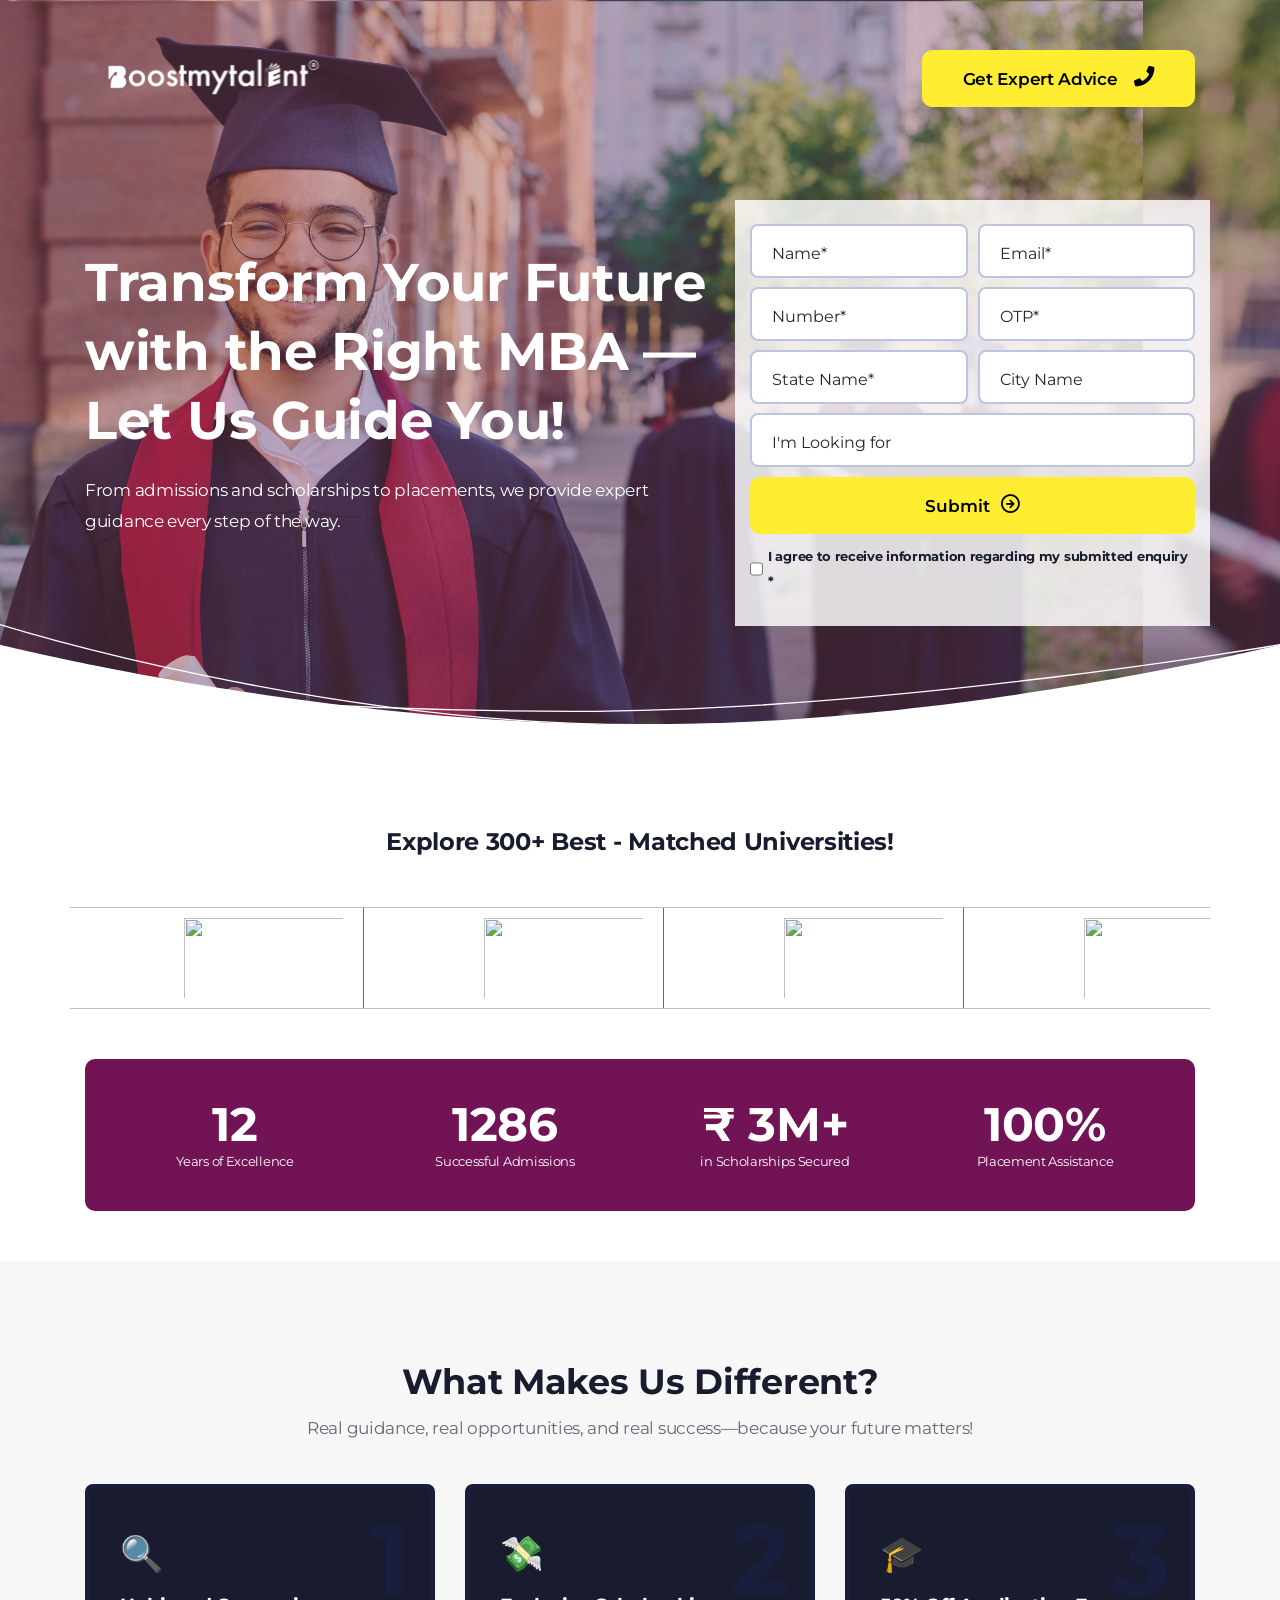
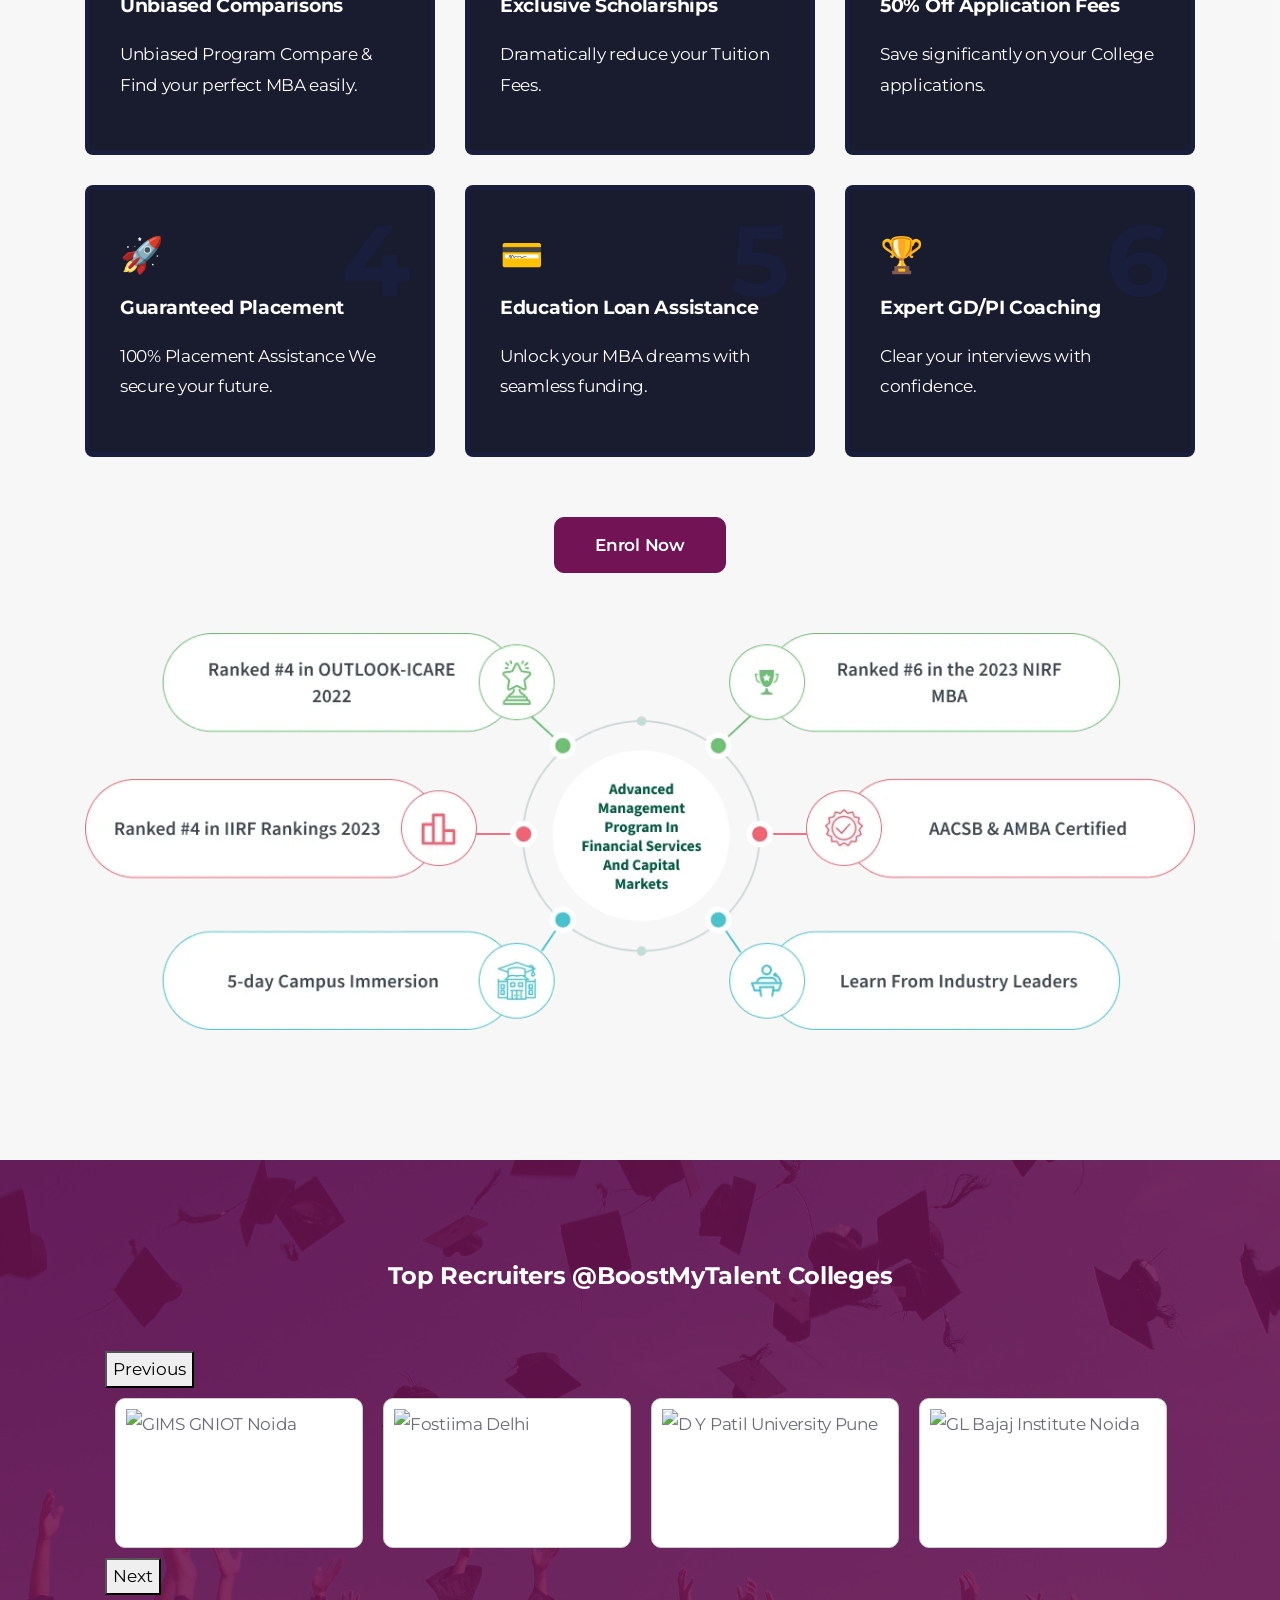
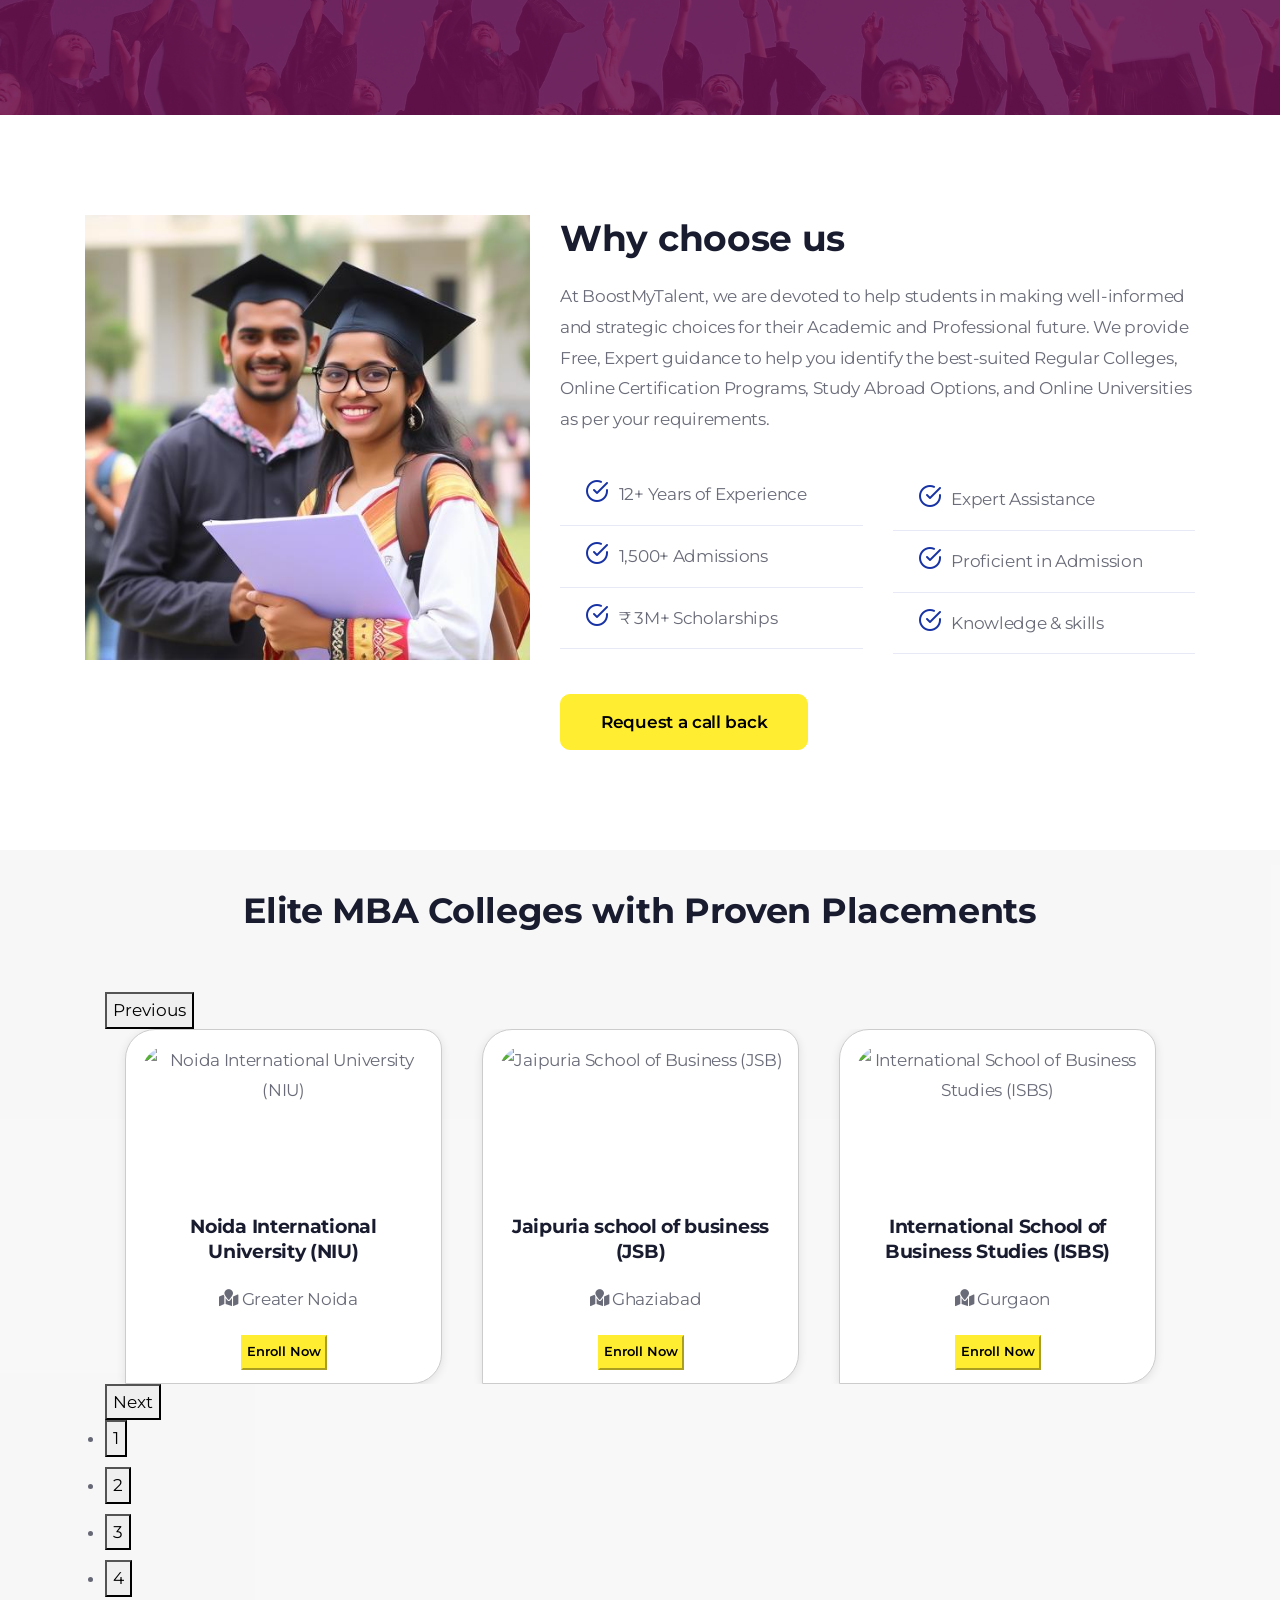
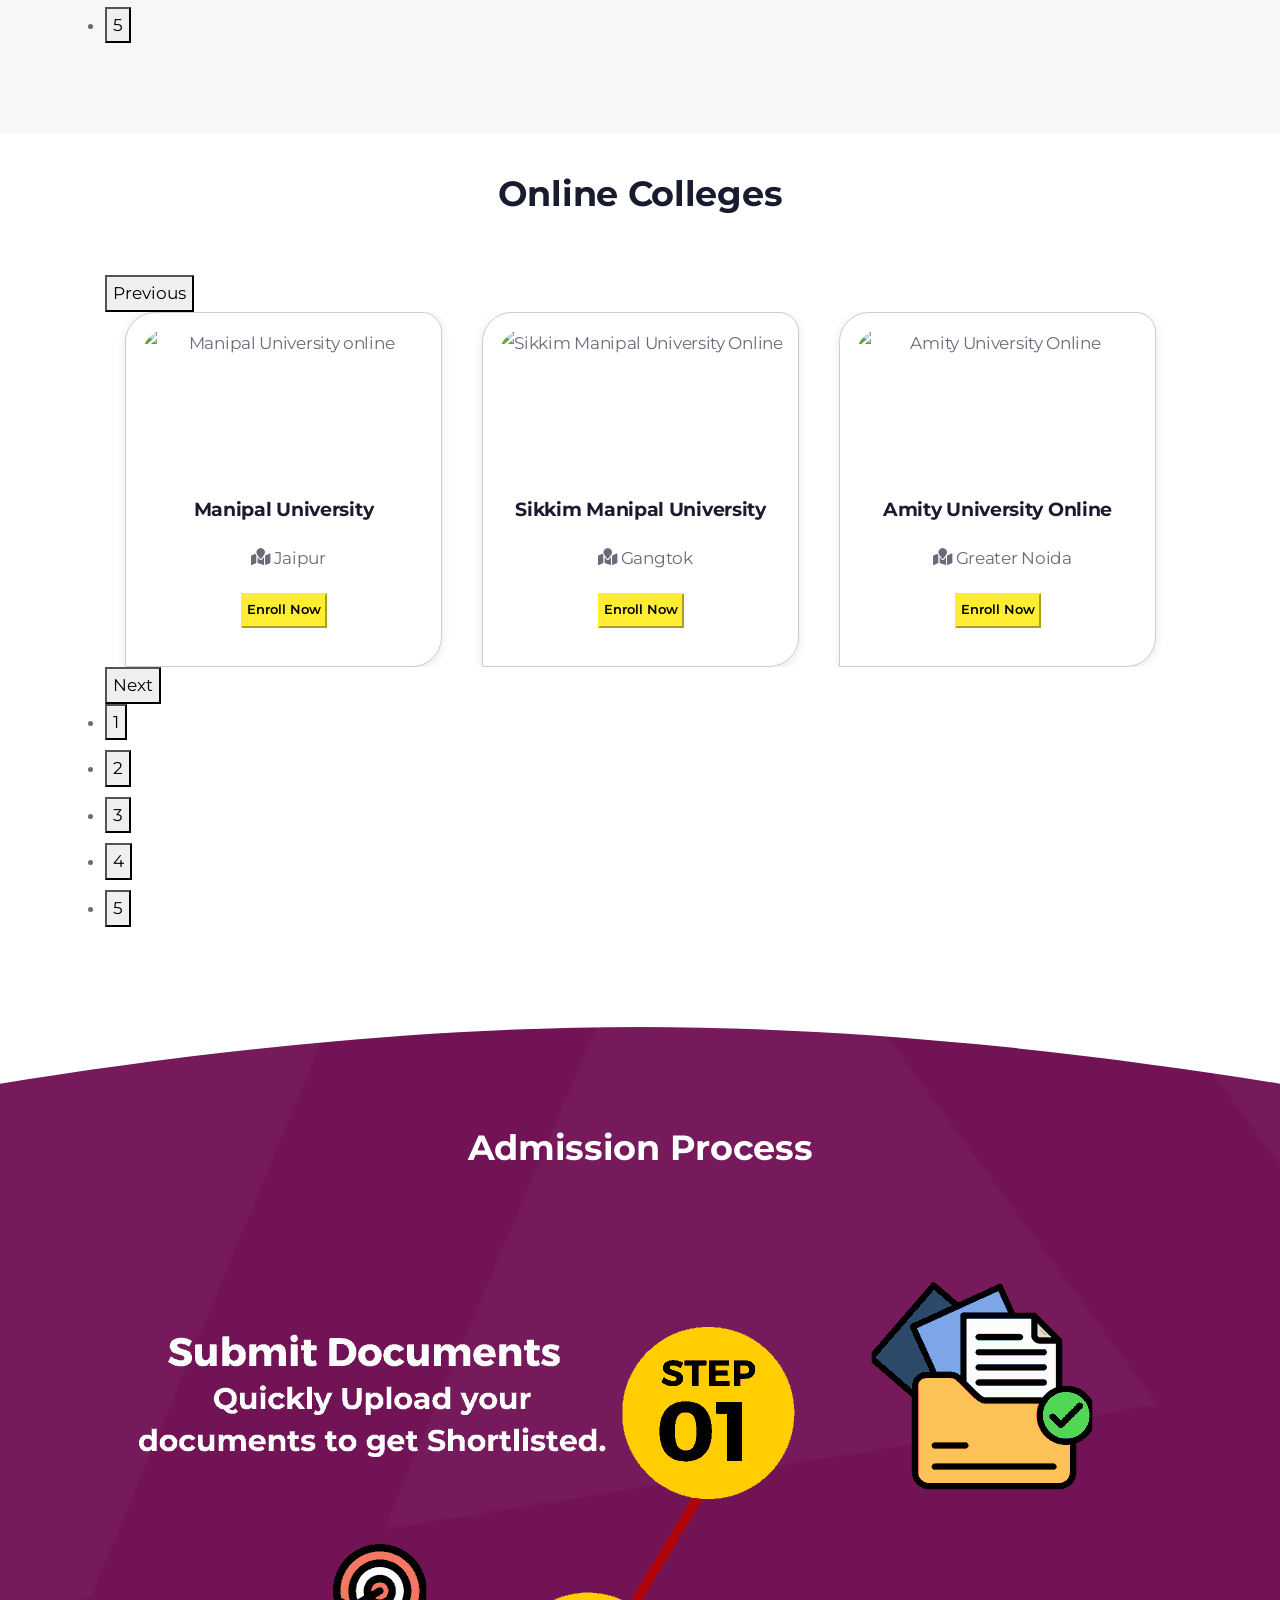
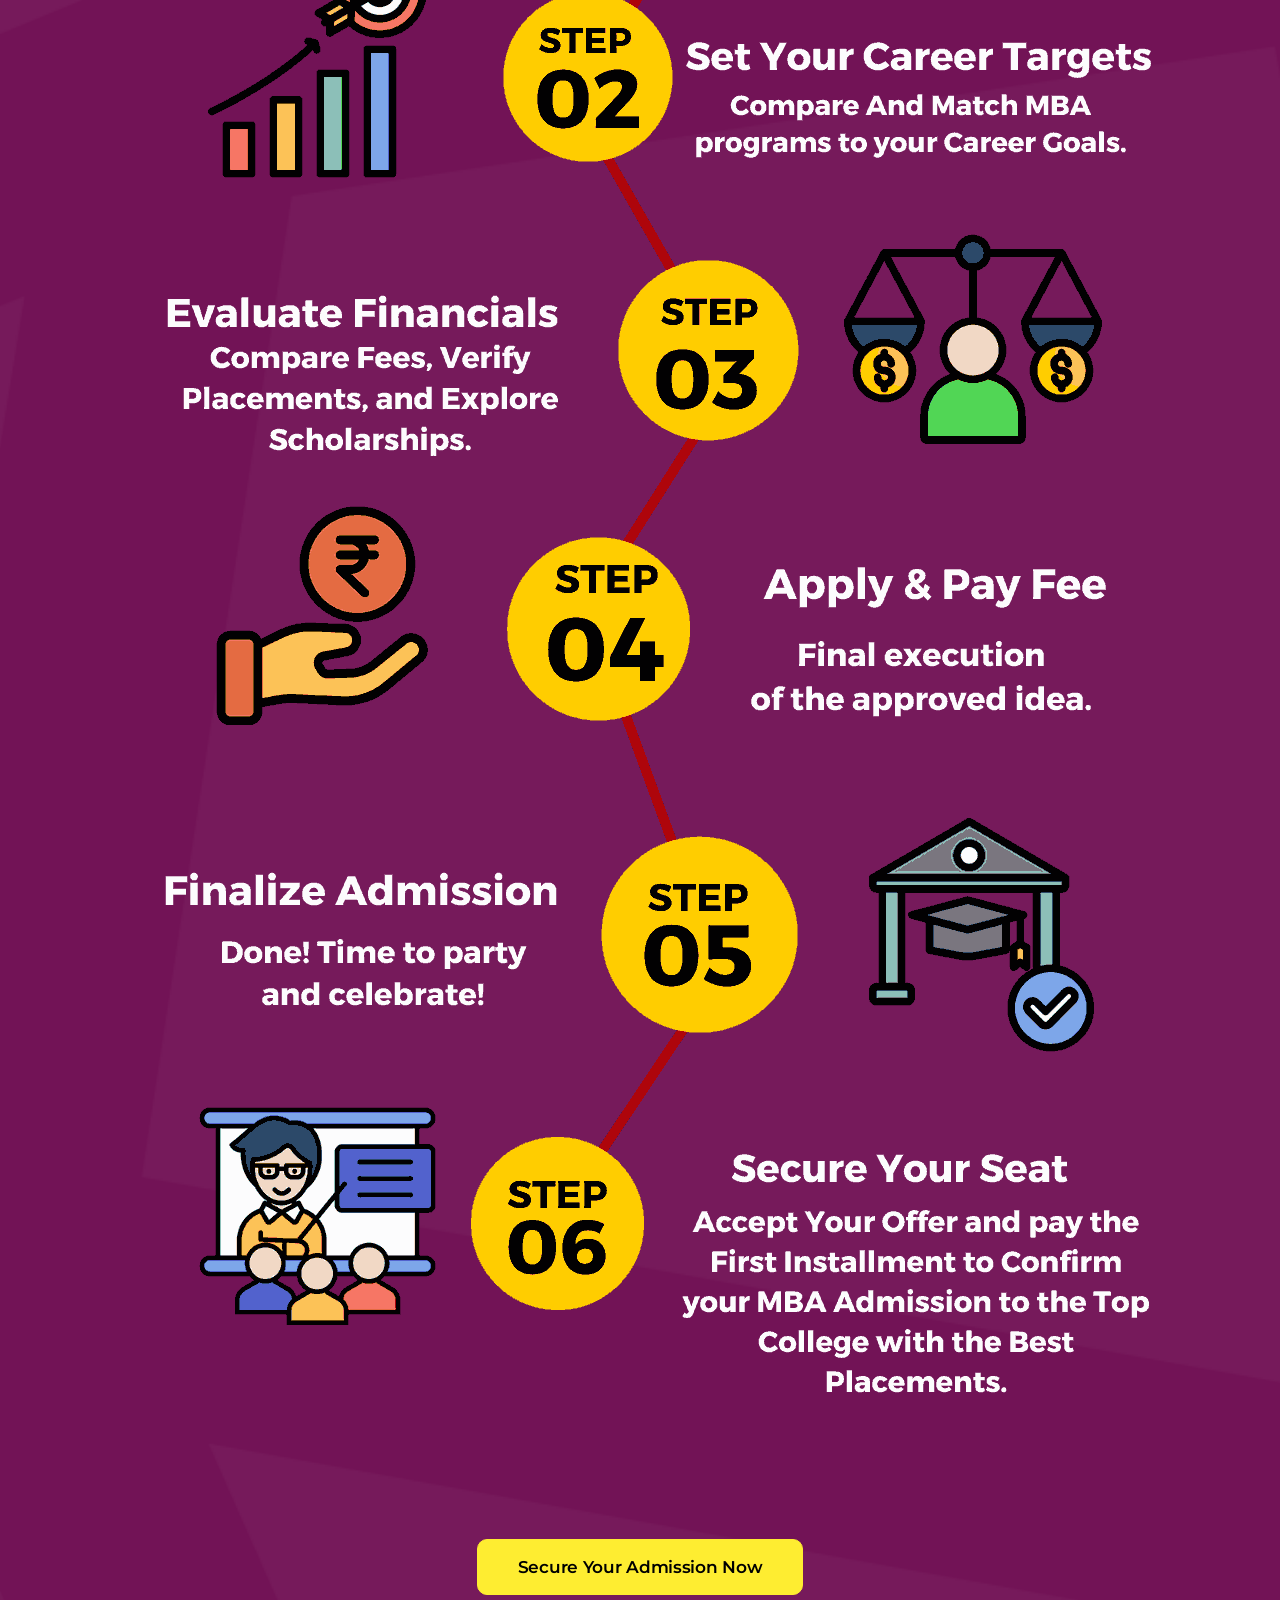
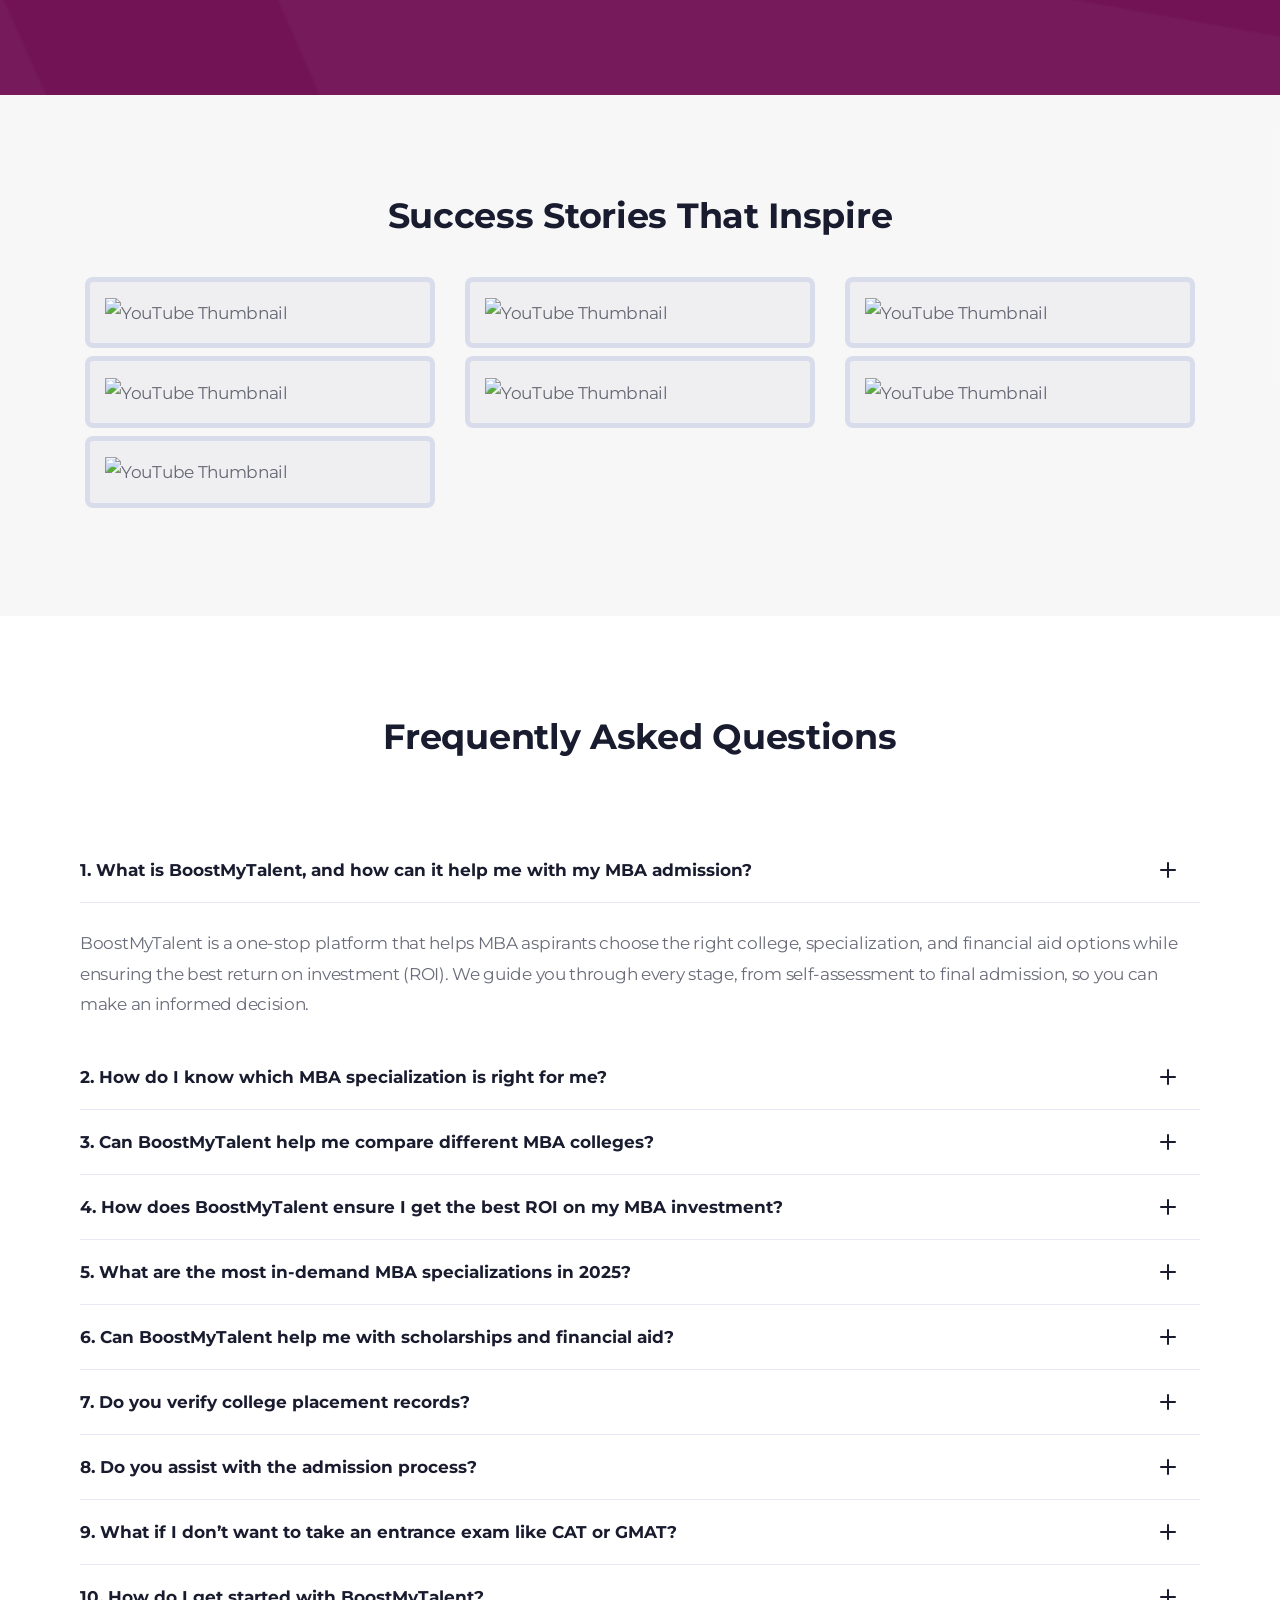
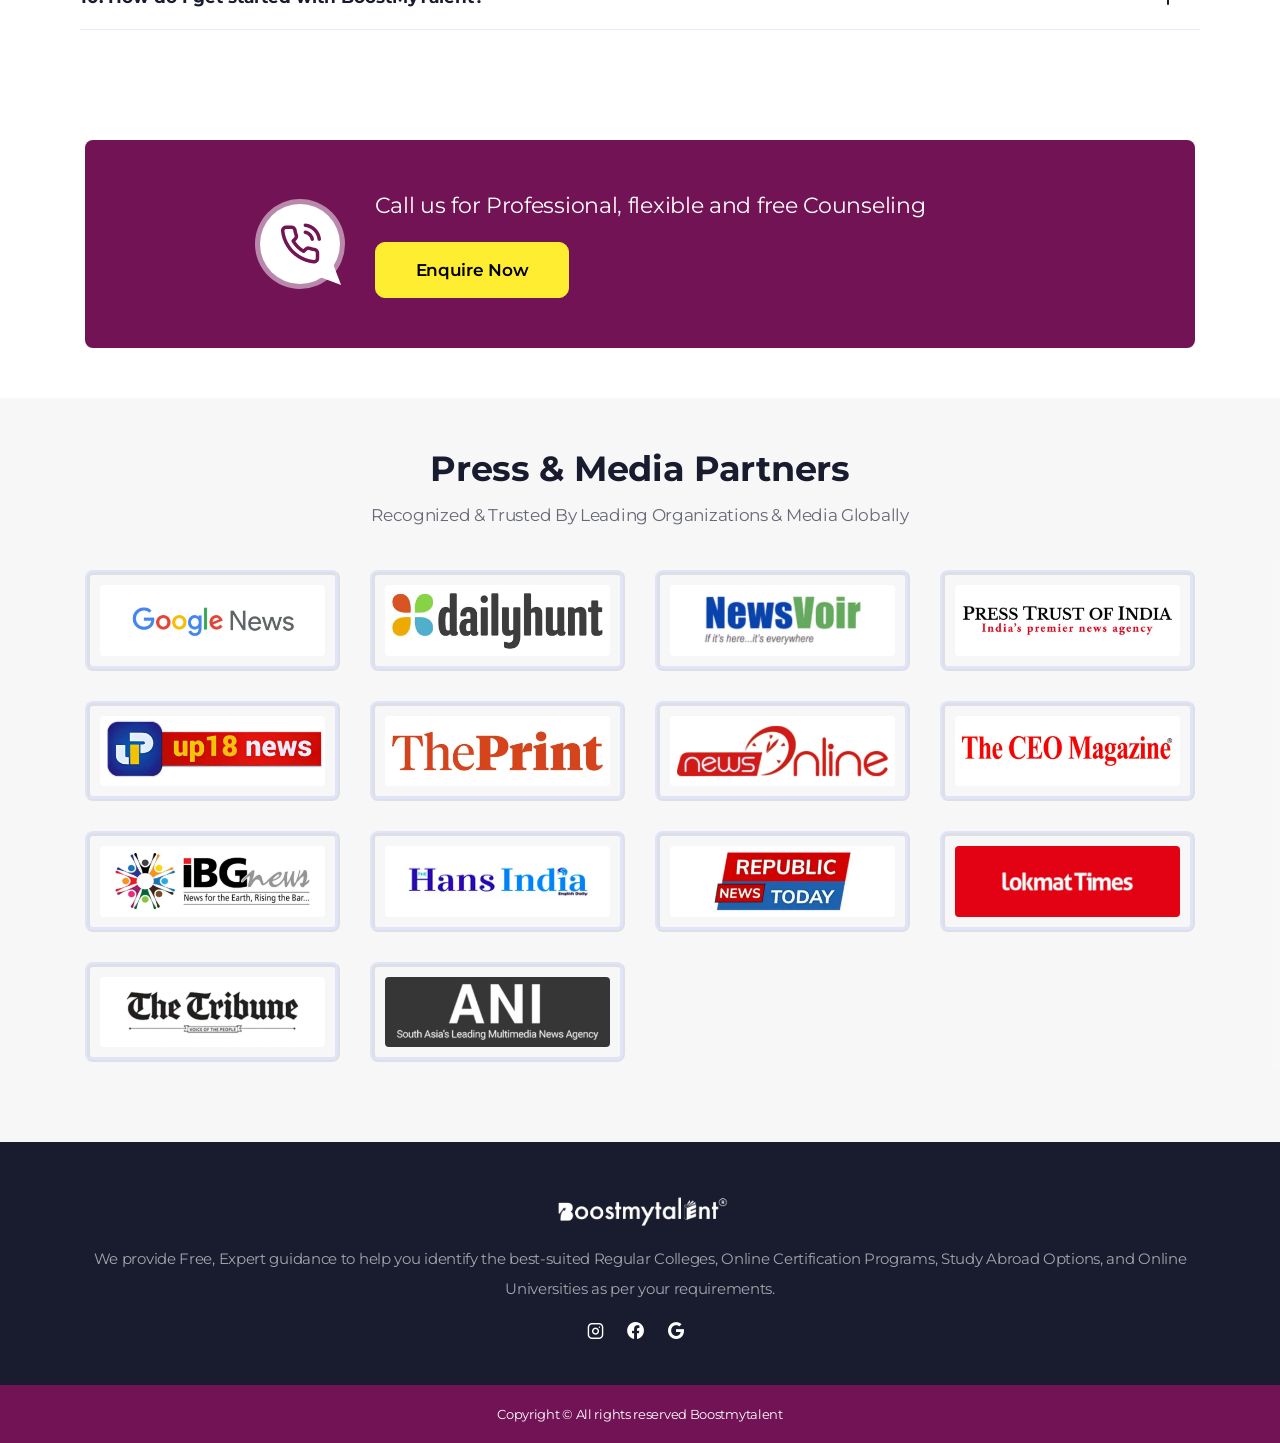
==== commit 2b74c1f5: "update full lp page and only pending one img" ====
--- a/index.html
+++ b/index.html
@@ -3,32 +3,46 @@
 
 <head>
     <meta charset="utf-8">
-    <meta name="viewport" content="width=device-width, initial-scale=1"> 
+    <meta name="viewport"
+        content="width=device-width, initial-scale=1">
     <title>Boostmytalent Landing Page</title>
-    <meta name="adarsh" content="Boostmytalent Landing Page">
-    <meta name="description" content="Boostmytalent Landing Page">
-    <meta name="keywords"  content="Boostmytalent Landing Page">
+    <meta name="adarsh"
+        content="Boostmytalent Landing Page">
+    <meta name="description"
+        content="Boostmytalent Landing Page">
+    <meta name="keywords"
+        content="Boostmytalent Landing Page">
 
 
     <script src="//cdnjs.cloudflare.com/ajax/libs/jquery/3.2.1/jquery.min.js"></script>
-
     <script src="https://cdnjs.cloudflare.com/ajax/libs/slick-carousel/1.6.0/slick.js"></script>
 
-    <link rel="stylesheet" href="https://cdnjs.cloudflare.com/ajax/libs/slick-carousel/1.6.0/slick-theme.min.css">
-    <link rel="stylesheet" href="https://cdnjs.cloudflare.com/ajax/libs/slick-carousel/1.6.0/slick.min.css">
-
-
-    <link href="assets/img/icons/favicon.ico" rel="shortcut icon">
+    <link rel="stylesheet"
+        href="https://cdnjs.cloudflare.com/ajax/libs/slick-carousel/1.6.0/slick-theme.min.css">
+    <link rel="stylesheet"
+        href="https://cdnjs.cloudflare.com/ajax/libs/slick-carousel/1.6.0/slick.min.css">
+
+
+    <link href="assets/img/icons/favicon.ico"
+        rel="shortcut icon">
 
     <!-- CSS FILES -->
-    <link rel="stylesheet" href="assets/css/bootstrap.min.css">
-    <link rel="stylesheet" href="assets/fonts/iconfonts.css">
-    <link rel="stylesheet" href="assets/css/plugins.css">
-    <link rel="stylesheet" href="assets/css/style.css">
-    <link rel="stylesheet" href="assets/css/custom-space.css">
-    <link rel="stylesheet" href="assets/css/responsive.css">
-    <link rel="stylesheet" href="assets/css/color.css">
-    <link rel="stylesheet" href="assets/css/slider.css"> 
+    <link rel="stylesheet"
+        href="assets/css/bootstrap.min.css">
+    <link rel="stylesheet"
+        href="assets/fonts/iconfonts.css">
+    <link rel="stylesheet"
+        href="assets/css/plugins.css">
+    <link rel="stylesheet"
+        href="assets/css/style.css">
+    <link rel="stylesheet"
+        href="assets/css/custom-space.css">
+    <link rel="stylesheet"
+        href="assets/css/responsive.css">
+    <link rel="stylesheet"
+        href="assets/css/color.css">
+    <link rel="stylesheet"
+        href="assets/css/slider.css">
 </head>
 
 <body>
@@ -42,60 +56,68 @@
             </div>
         </div>
         <!-- load ends -->
-          
+
         <div class="dtr-responsive-header fixed-top">
-            <div class="container"> 
-                <a href="index.html"><img src="assets/img/logo/logo.webp" alt="logo">
-                </a>  
-            </div>
-            <div class="dtr-responsive-header-menu"></div>
-        </div> 
+            <div class="container">
+                <a href="index.html"><img src="assets/img/logo/logo.webp" alt="BoostMyTalent Logo">
+                </a>
+            </div> 
+        </div>
 
 
         <header id="dtr-header-global"
             class="fixed-top trans-header">
             <div class="container">
-                <div class="d-flex align-items-center justify-content-between"> 
-                    <div class="dtr-header-left"> 
-                        <a class="logo-default dtr-scroll-link" href="#home"><img src="assets/img/logo/logo.png" style="width: 250px;" alt="logo"></a> 
-                        <a class="logo-alt dtr-scroll-link" href="#home"><img src="assets/img/logo/logo.webp" style="width: 250px;" alt="logo"></a> 
-                    </div>  
+                <div class="d-flex align-items-center justify-content-between">
+                    <div class="dtr-header-left">
+                        <a class="logo-default dtr-scroll-link"
+                            href="#home"><img src="assets/img/logo/logo.png" style="width: 250px;" alt="BoostMyTalent Logo main dark"></a>
+                        <a class="logo-alt dtr-scroll-link"
+                            href="#home"><img src="assets/img/logo/logo.webp" style="width: 250px;" alt="Boostmytalent Logo Main dark"></a>
+                    </div>
                     <div class="dtr-header-right">
-                        <span class="h5 text-dark"><strong>No Idea what to Do</strong></span>
-                        <a href="#" data-toggle="modal" data-target="#myModal" class="dtr-btn btn-theme1 dtr-btn-right-icon dtr-scroll-link dtr-ml-30">
+                        <a href="javascript:void();"
+                            data-toggle="modal"
+                            data-target="#myModal"
+                            class="dtr-btn btn-theme1 dtr-btn-right-icon dtr-scroll-link dtr-ml-30">
                             Get Expert Advice <i class="icon-phone"></i>
-                        </a>  
+                        </a>
                     </div>
                 </div>
             </div>
-        </header> 
- 
-        <div id="dtr-main-content">
-
-            <section id="home" class="dtr-section dtr-section-with-bg dtr-hero-section-top-padding bg-blue" style="background-image: url(assets/img/hero-shape-bg.png);">
-
-                <div class="dtr-bottom-shape-img" style="background-image: url(assets/img/hero-bottom.svg);">
-                    <div class="container"> 
-                        <div class="row dtr-pb-100"> 
+        </header>
+
+        <div id="dtr-main-content"> 
+            <section id="home"
+                class="dtr-section dtr-section-with-bg dtr-hero-section-top-padding bg-blue"
+                style="background-image: url(assets/img/hero-shape-bg.png);">
+
+                <div class="dtr-bottom-shape-img"
+                    style="background-image: url(assets/img/hero-bottom.svg);">
+                    <div class="container">
+                        <div class="row dtr-pb-100">
                             <div class="col-12 col-md-7">
-                                <h1 class="color-white pt-5">Transform Your Future with the Right MBA — <br> Let Us Guide You! </h1>  
-                                <p class="color-white-muted">From admissions and scholarships to placements, we provide expert guidance every step of the way.</p> 
-                            </div> 
+                                <h1 class="color-white pt-5">Transform Your Future with the Right MBA — <br> Let Us
+                                    Guide You! </h1>
+                                <p class="color-white">From admissions and scholarships to placements, we provide expert
+                                    guidance every step of the way.</p>
+                            </div>
                             <div class="col-12 col-md-5 py-4 custom-bg-light">
-                                <div class="dtr-form dtr-form-styled"> 
-                                    <form id="contactform"> 
+                                <div class="dtr-form dtr-form-styled">
+                                    <form id="contactform">
                                         <div class="dtr-form-row dtr-form-row-2col clearfix">
-                                            <div class="dtr-form-column"> 
-                                                    <input name="name"
-                                                        type="text"
-                                                        placeholder="Name*">
+                                            <div class="dtr-form-column">
+                                                <input name="name"
+                                                    type="text"
+                                                    placeholder="Name*">
                                                 </p>
                                             </div>
                                             <div class="dtr-form-column">
                                                 <p class="dtr-form-field">
                                                     <input name="email"
                                                         class="required email"
-                                                        type="text" placeholder="Email*">
+                                                        type="text"
+                                                        placeholder="Email*">
                                                 </p>
                                             </div>
 
@@ -103,7 +125,8 @@
                                                 <p class="dtr-form-field">
                                                     <input name="number"
                                                         class="required email"
-                                                        type="text" placeholder="Number*">
+                                                        type="text"
+                                                        placeholder="Number*">
                                                 </p>
                                             </div>
 
@@ -111,15 +134,17 @@
                                                 <p class="dtr-form-field">
                                                     <input name="otp"
                                                         class="required email"
-                                                        type="text" placeholder="OTP*">
+                                                        type="text"
+                                                        placeholder="OTP*">
                                                 </p>
                                             </div>
 
                                             <div class="dtr-form-column">
-                                                <p class="dtr-form-field"> 
+                                                <p class="dtr-form-field">
                                                     <input name="state-name"
                                                         class="required email"
-                                                        type="text" placeholder="State Name*">
+                                                        type="text"
+                                                        placeholder="State Name*">
                                                 </p>
                                             </div>
 
@@ -127,9 +152,10 @@
                                                 <p class="dtr-form-field">
                                                     <input name="city-name"
                                                         class="required email"
-                                                        type="text" placeholder="City Name">
+                                                        type="text"
+                                                        placeholder="City Name">
                                                 </p>
-                                            </div> 
+                                            </div>
                                         </div>
                                         <!-- form two columns ends -->
 
@@ -141,8 +167,8 @@
 
                                         <p class="text-center">
                                             <button class="dtr-btn btn-theme1 w-100"
-                                                type="submit"> Submit<i
-                                                    class="icon-arrow-right-circle dtr-ml-10"></i> </button>
+                                                type="submit"> Submit<i class="icon-arrow-right-circle dtr-ml-10"></i>
+                                            </button>
                                         </p>
                                         <div class="checkbox ">
                                             <label class="d-flex">
@@ -152,7 +178,7 @@
                                                     id="Agree"
                                                     class="widget_input">
                                                 <span class="small"> <strong>I agree to receive information regarding my
-                                                    submitted enquiry *</strong> </span>
+                                                        submitted enquiry *</strong> </span>
                                             </label>
                                         </div>
                                         <div id="result"></div>
@@ -161,236 +187,365 @@
                             </div>
                             <!-- column 2 ends -->
 
-                        </div> 
-                    </div>
-                </div>
-            </section> 
-
-
-
-
-             <section class="dtr-section dtr-py-100">
-                <div class="container"> 
+                        </div>
+                    </div>
+                </div>
+            </section>
+
+
+
+
+            <section class="dtr-section dtr-py-100 dtr-pb-40">
+                <div class="container">
                     <div class="dtr-styled-heading text-center">
                         <div class="dtr-styled-heading text-center">
-                            <h2>Our Alumni work at</h2> 
-                        </div>
-                    </div>  
-                    <div class="row dtr-pt-10 custom-overflox">   
+                            <h4>Explore 300+ Best - Matched Universities!</h4>
+                        </div>
+                    </div>
+                    <div class="row dtr-pt-10 custom-overflox">
                         <div>
                             <section class="customer-logos">
-                                <div class="slide"><img src="assets/img/logo/logo.webp" style="width: 240px;"></div>
-                                <div class="slide"><img src="assets/img/logo/logo.webp" style="width: 240px;"></div>
-                                <div class="slide"><img src="assets/img/logo/logo.webp" style="width: 240px;"></div>
-                                <div class="slide"><img src="assets/img/logo/logo.webp" style="width: 240px;"></div>
+                                <div class="slide"><img
+                                        src="https://www.boostmytalent.com/upload/university/11/fiib-delhi-logo.webp">
+                                </div>
+                                <div class="slide"><img
+                                        src="http://boostmytalent.com/upload/university/23/jims-kalkaji-delhi-logo.webp">
+                                </div>
+                                <div class="slide"><img
+                                        src="https://www.boostmytalent.com/upload/university/20/maharaja-agrasen-business-school-rohini-logo.webp">
+                                </div>
+                                <div class="slide"><img
+                                        src="https://www.boostmytalent.com/upload/university/57/manav-rachna-university-faridabad-logo.webp">
+                                </div>
+
+
+                                <div class="slide"><img
+                                        src="https://www.boostmytalent.com/upload/university/4/gl-bajaj-institute-greater-noida-logo.webp">
+                                </div>
+                                <div class="slide"><img
+                                        src="https://www.boostmytalent.com/upload/university/32/isms-pune-logo.webp">
+                                </div>
+
+
+
                             </section>
-                        </div>                    
-                    </div>
-                 </div>
+                        </div>
+                    </div>
+                </div>
             </section>
-            
+
 
 
             <section class="dtr-section z-index dtr-pb-50">
                 <div class="container">
-                    <div class="dtr-px-30 dtr-mt-minus50 dtr-rounded text-center bg-red color-white"> 
-                        <div class="row"> 
-                            <div class="col-12 col-md-4 col-lg-3 dtr-py-40"> 
+                    <div class="dtr-px-30 dtr-mt-minus50 dtr-rounded text-center bg-red color-white">
+                        <div class="row">
+                            <div class="col-12 col-md-4 col-lg-3 dtr-py-40">
                                 <div class="dtr-counter"> <span class="dtr-count-number counting-number"
-                                        data-from="1" data-to="12" data-speed="1600">12+ </span>
+                                        data-from="1"
+                                        data-to="12"
+                                        data-speed="1600">12+ </span>
                                     <p class="dtr-count-text">Years of Excellence </p>
-                                </div> 
-                            </div>   
-                            <div class="col-12 col-md-4 col-lg-3 dtr-py-40"> 
-                                <div class="dtr-counter"> <span class="dtr-count-number counting-number" data-from="1" data-to="1500" data-speed="2800">1,500+</span>
+                                </div>
+                            </div>
+                            <div class="col-12 col-md-4 col-lg-3 dtr-py-40">
+                                <div class="dtr-counter"> <span class="dtr-count-number counting-number"
+                                        data-from="1"
+                                        data-to="1500"
+                                        data-speed="2800">1,500+</span>
                                     <p class="dtr-count-text">Successful Admissions</p>
-                                </div> 
-                            </div> 
-                            <div class="col-12 col-md-4 col-lg-3 dtr-py-40"> 
-                                <span class="dtr-count-number">₹3M+ </span>
+                                </div>
+                            </div>
+                            <div class="col-12 col-md-4 col-lg-3 dtr-py-40">
+                                <span class="dtr-count-number">₹ 3M+ </span>
                                 <p class="dtr-count-text">in Scholarships Secured</p>
-                            </div> 
-                            <div class="col-12 col-md-4 col-lg-3 dtr-py-40"> <span
-                                    class="dtr-count-number">100% </span>
+                            </div>
+                            <div class="col-12 col-md-4 col-lg-3 dtr-py-40"> <span class="dtr-count-number">100% </span>
                                 <p class="dtr-count-text">Placement Assistance</p>
-                            </div> 
-                        </div>  
+                            </div>
+                        </div>
                     </div>
                 </div>
             </section>
-            
+
 
 
 
             <section class="dtr-pt-100 dtr-pb-70 bg_background">
-                <div class="container"> 
+                <div class="container">
                     <div class="dtr-styled-heading text-center">
                         <h2> What Makes Us Different?</h2>
                         <p> Real guidance, real opportunities, and real success—because your future matters!</p>
-                    </div> 
-                    <div class="row"> 
+                    </div>
+                    <div class="row">
                         <div class="col-12 col-sm-6 col-lg-4">
-                            <div class="dtr-servicebox bg-dark color-white"> <span class="dtr-servicebox-number">1</span> <span
+                            <div class="dtr-servicebox bg-dark color-white"> <span
+                                    class="dtr-servicebox-number">1</span> <span
                                     class="dtr-servicebox-img color-white custom-font-size35">&#128269;</span>
                                 <h5>Unbiased Comparisons</h5>
                                 <p>Unbiased Program Compare & Find your perfect MBA easily. </p>
                             </div>
-                        </div> 
+                        </div>
                         <div class="col-12 col-sm-6 col-lg-4">
-                            <div class="dtr-servicebox dtr-servicebox bg-dark color-white"> <span class="dtr-servicebox-number">2</span> <span
+                            <div class="dtr-servicebox dtr-servicebox bg-dark color-white"> <span
+                                    class="dtr-servicebox-number">2</span> <span
                                     class="dtr-servicebox-img color-white custom-font-size35">💸 </span>
                                 <h5>Exclusive Scholarships</h5>
                                 <p> Dramatically reduce your Tuition Fees. </p>
                             </div>
-                        </div> 
+                        </div>
                         <div class="col-12 col-sm-6 col-lg-4">
-                            <div class="dtr-servicebox bg-dark color-white"> <span class="dtr-servicebox-number">3</span> <span
+                            <div class="dtr-servicebox bg-dark color-white"> <span
+                                    class="dtr-servicebox-number">3</span> <span
                                     class="dtr-servicebox-img color-white custom-font-size35">🎓 </span>
                                 <h5> 50% Off Application Fees</h5>
                                 <p>Save significantly on your College applications.</p>
                             </div>
-                        </div> 
+                        </div>
                         <div class="col-12 col-sm-6 col-lg-4">
-                            <div class="dtr-servicebox bg-dark color-white"> <span class="dtr-servicebox-number">4</span> <span
+                            <div class="dtr-servicebox bg-dark color-white"> <span
+                                    class="dtr-servicebox-number">4</span> <span
                                     class="dtr-servicebox-img color-white custom-font-size35">🚀 </span>
                                 <h5>Guaranteed Placement</h5>
                                 <p> 100% Placement Assistance We secure your future.</p>
                             </div>
-                        </div> 
+                        </div>
                         <div class="col-12 col-sm-6 col-lg-4">
-                            <div class="dtr-servicebox bg-dark color-white"> <span class="dtr-servicebox-number">5</span> <span
+                            <div class="dtr-servicebox bg-dark color-white"> <span
+                                    class="dtr-servicebox-number">5</span> <span
                                     class="dtr-servicebox-img color-white custom-font-size35"> 💳 </span>
                                 <h5>Education Loan Assistance </h5>
-                                <p>Finance your MBA effortlessly.</p>
-                            </div>
-                        </div> 
+                                <!--<p>Finance your MBA effortlessly.</p>-->
+                                <p>Unlock your MBA dreams with seamless funding.</p>
+                            </div>
+                        </div>
                         <div class="col-12 col-sm-6 col-lg-4">
-                            <div class="dtr-servicebox bg-dark color-white"> <span class="dtr-servicebox-number">6</span> <span
+                            <div class="dtr-servicebox bg-dark color-white"> <span
+                                    class="dtr-servicebox-number">6</span> <span
                                     class="dtr-servicebox-img color-white custom-font-size35">🏆 </span>
                                 <h5> Expert GD/PI Coaching </h5>
                                 <p>Clear your interviews with confidence.</p>
                             </div>
-                        </div> 
-                    </div>  
+                        </div>
+                    </div>
                     <!--  -->
                     <div class="d-flex justify-content-center">
-                        <a href="#" data-toggle="modal" data-target="#myModal" class="dtr-btn btn-theme2 dtr-scroll-link dtr-mt-30">Enrol Now</a>
+                        <a href="javascript:void();"
+                            data-toggle="modal"
+                            data-target="#myModal"
+                            class="dtr-btn btn-theme2 dtr-scroll-link dtr-mt-30">Enrol Now</a>
                     </div>
                     <!--  -->
                     <div class="dtr-pt-60 dtr-pb-60">
-                        <img src="assets/img/graph-hero.webp" alt="" class="">
+                        <img src="assets/img/graph-hero.webp"
+                            alt=""
+                            class="">
                     </div>
 
                 </div>
             </section>
-            
-
-
-
-            <section id="certificate" class="dtr-section dtr-pt-100 dtr-pb-100 dtr-section-with-bg" style="background-image: url(assets/img/section-bg-img1.png);">                <div class="dtr-overlay dtr-overlay-blue"></div>
-                    <div class="container dtr-overlay-content"> 
-                        <div class="row">  
-                            <div class="dtr-mt-30 color-white"> 
-                                <div class="row dtr-p-20"> 
-                                    <div class="col-12 col-md-7 small-device-space"> 
-                                        <h3>Will I Get Certified?</h3>
-                                        <div> 
-                                            <p>Upon successfully completing this program, you'll earn a Certificate of Successful Completion by Boostmytalent This will add considerable value to your professional credentials. 
-                                                Assisting students with internships, jobs in top organizations, and lifetime career support through our dedicated placement cell.
-                                            </p>
-                                            <a href="#" data-toggle="modal" data-target="#myModal" class="dtr-btn btn-theme1 dtr-scroll-link dtr-mt-30">Apply Now</a>
-                                        </div>
-                                    </div> 
-                                    <div class="col-12 col-md-5"> <img src="assets/img/certificate.webp" alt="image"> </div>   
-                                </div> 
-                            </div> 
-                        </div>  
-                    </div> 
+
+
+
+
+            <section id="certificate"
+                class="dtr-section dtr-pt-100 dtr-pb-100 dtr-section-with-bg"
+                style="background-image: url(assets/img/section-bg-img1.png);">
+                <div class="dtr-overlay dtr-overlay-blue"></div>
+                <div class="container dtr-overlay-content">
+                    <div class="dtr-styled-heading text-center">
+                        <h4 class="color-white">Top Recruiters @BoostMyTalent Colleges</h4>
+                    </div>
+                        <!-- <div class="top-recruiter-container">
+                            <div class="dtr-mt-30 color-white">
+                                <div class="row dtr-p-20">
+                                    <div class="col col-lg-3 mb-2">  
+                                        <div class="top-recruiter">
+                                            <img src="https://www.boostmytalent.com/upload/university/12/sukhmani-college-delhi-logo.webp" alt="BoostMyTalent Top Recruiters">
+                                        </div> 
+                                    </div>
+                                    <div class="col col-lg-3 mb-2">  
+                                        <div class="top-recruiter">
+                                            <img src="https://www.boostmytalent.com/upload/university/5/gims-gniot-institute-noida-logo.webp" alt="BoostMyTalent Top Recruiters">
+                                        </div> 
+                                    </div>
+                                    <div class="col col-lg-3 mb-2">  
+                                        <div class="top-recruiter">
+                                            <img src="https://www.boostmytalent.com/upload/university/27/fostiima-delhi-logo.webp" alt="BoostMyTalent Top Recruiters">
+                                        </div> 
+                                    </div>
+                                    <div class="col col-lg-3 mb-2">  
+                                        <div class="top-recruiter">
+                                            <img src="https://www.boostmytalent.com/upload/university/54/d-y-patil-university-pune-logo.webp" alt="BoostMyTalent Top Recruiters">
+                                        </div> 
+                                    </div>
+                                    <div class="col col-lg-3 mb-2">  
+                                        <div class="top-recruiter">
+                                            <img src="https://www.boostmytalent.com/upload/university/4/gl-bajaj-institute-greater-noida-logo.webp" alt="BoostMyTalent Top Recruiters">
+                                        </div> 
+                                    </div>
+                                    <div class="col col-lg-3 mb-2">  
+                                        <div class="top-recruiter">
+                                            <img src="https://www.boostmytalent.com/upload/university/11/fiib-delhi-logo.webp" alt="BoostMyTalent Top Recruiters">
+                                        </div> 
+                                    </div>
+                                    <div class="col col-lg-3 mb-2">  
+                                        <div class="top-recruiter">
+                                            <img src="https://www.boostmytalent.com/upload/university/57/manav-rachna-university-faridabad-logo.webp" alt="BoostMyTalent Top Recruiters">
+                                        </div> 
+                                    </div>
+                                </div>
+                            </div>
+                        </div> -->
+
+
+                        <div class="top-recruiter-container">
+                            <div class="top-recruiter-slider">
+                                <div class="top-recruiter">
+                                    <img src="https://www.boostmytalent.com/upload/university/12/sukhmani-college-delhi-logo.webp" alt="Sukhmani College Delhi">
+                                </div>
+                                <div class="top-recruiter">
+                                    <img src="https://www.boostmytalent.com/upload/university/5/gims-gniot-institute-noida-logo.webp" alt="GIMS GNIOT Noida">
+                                </div>
+                                <div class="top-recruiter">
+                                    <img src="https://www.boostmytalent.com/upload/university/27/fostiima-delhi-logo.webp" alt="Fostiima Delhi">
+                                </div>
+                                <div class="top-recruiter">
+                                    <img src="https://www.boostmytalent.com/upload/university/54/d-y-patil-university-pune-logo.webp" alt="D Y Patil University Pune">
+                                </div>
+                                <div class="top-recruiter">
+                                    <img src="https://www.boostmytalent.com/upload/university/4/gl-bajaj-institute-greater-noida-logo.webp" alt="GL Bajaj Institute Noida">
+                                </div>
+                                <div class="top-recruiter">
+                                    <img src="https://www.boostmytalent.com/upload/university/11/fiib-delhi-logo.webp" alt="FIIB Delhi">
+                                </div>
+                                <div class="top-recruiter">
+                                    <img src="https://www.boostmytalent.com/upload/university/57/manav-rachna-university-faridabad-logo.webp" alt="Manav Rachna University Faridabad">
+                                </div>
+                            </div>
+                        </div> 
+
+                </div>
             </section>
 
-            
-
-            <section id="about" class="dtr-sticky-tabs-wrapper ">   
+
+
+            <section id="about"
+                class="dtr-sticky-tabs-wrapper ">
                 <div id="tab1"
                     class="dtr-sticky-tabs-section">
                     <div class="dtr-sticky-tabs-content">
                         <div class="container">
-                            <div class="row"> 
-                                <div class="col-12 col-md-4"> <img style="width: 700px;" src="assets/img/about-us.jpg" alt="image"> </div> 
-                                <div class="col-12 col-md-8 small-device-space"> 
+                            <div class="row">
+                                <div class="col-12 col-md-5"> <img src="assets/img/about-us.jpg"
+                                        alt="image"> </div>
+                                <div class="col-12 col-md-7 small-device-space">
                                     <h3>Why choose us</h3>
-                                    <div> 
-                                        <!-- <p>Assisting students with internships, jobs in top organizations, and lifetime career support through our dedicated placement cell. </p> -->
+                                    <div>
+                                        <p>At BoostMyTalent, we are devoted to help students in making well-informed and
+                                            strategic choices for their Academic and Professional future. We provide
+                                            Free, Expert guidance to help you identify the best-suited Regular Colleges,
+                                            Online Certification Programs, Study Abroad Options, and Online Universities
+                                            as per your requirements. </p>
                                         <div class="row dtr-mt-30">
                                             <div class="col-12 col-md-6">
                                                 <ul class="dtr-icon-list">
-                                                    <li><i class="icon-check-circle2 color-blue"></i>Years of Experience </li>
-                                                    <li><i class="icon-check-circle2 color-blue"></i>1,500+ Admissions </li>
-                                                    <li><i class="icon-check-circle2 color-blue"></i> 3M+ Scholarships </li> 
-                                                </ul> 
+                                                    <li><i class="icon-check-circle2 color-blue"></i>12+ Years of
+                                                        Experience </li>
+                                                    <li><i class="icon-check-circle2 color-blue"></i>1,500+ Admissions
+                                                    </li>
+                                                    <li><i class="icon-check-circle2 color-blue"></i>₹ 3M+ Scholarships
+                                                    </li>
+                                                </ul>
                                             </div>
                                             <div class="col-12 col-md-6">
-                                                <ul class="dtr-icon-list dtr-mt-5"> 
-                                                    <li><i class="icon-check-circle2 color-blue"></i>Expert Assistance </li> 
-                                                    <li><i class="icon-check-circle2 color-blue"></i>Proficient in Admission  </li> 
-                                                    <li><i class="icon-check-circle2 color-blue"></i>Knowledge & skills  </li> 
-                                                </ul> 
+                                                <ul class="dtr-icon-list dtr-mt-5">
+                                                    <li><i class="icon-check-circle2 color-blue"></i>Expert Assistance
+                                                    </li>
+                                                    <li><i class="icon-check-circle2 color-blue"></i>Proficient in
+                                                        Admission </li>
+                                                    <li><i class="icon-check-circle2 color-blue"></i>Knowledge & skills
+                                                    </li>
+                                                </ul>
                                             </div>
                                         </div>
-                                        <a href="#" data-toggle="modal" data-target="#myModal" class="dtr-btn btn-theme1 dtr-scroll-link dtr-mt-30">Request a call back</a>
-                                    </div>
-                                </div> 
-
-                            </div>
-                        </div>
-                    </div>
-                </div>  
+                                        <a href="javascript:void();"
+                                            data-toggle="modal"
+                                            data-target="#myModal"
+                                            class="dtr-btn btn-theme1 dtr-scroll-link dtr-mt-30">Request a call back</a>
+                                    </div>
+                                </div>
+
+                            </div>
+                        </div>
+                    </div>
+                </div>
             </section>
-            
-
-            <div class="dtr-section dtr-pb-100 dtr-pt-40 bg_background">
+
+
+            <div class="dtr-section dtr-pb-40 dtr-pt-40 bg_background">
                 <div class="container">
                     <div class="dtr-styled-heading text-center">
-                        <h2> Elite MBA Colleges with Proven Placements</h2> 
-                    </div> 
-                    
-
+                        <h2> Elite MBA Colleges with Proven Placements</h2>
+                    </div>
                     <div class="slider-container">
-                        <div class="slider">
+                        <div class="regular-college-slider slider text-start">
+                            <div class="card"> 
+                                    <img src="https://www.boostmytalent.com/upload/university/5/gims-gniot-institute-noida-campus.webp"
+                                        alt="GNIOT Institute of Management (GIMS)">
+                                    <h5>GNIOT Institute of Management (GIMS)</h5>
+                                    <div class="dtr-ml-10">
+                                        <p><i class="icon-map-marked"></i> Greater Noida </p> 
+                                    </div>
+                                <button data-toggle="modal"
+                                    data-target="#myModal"
+                                    class="small p-1 btn-theme1 dtr-scroll-link dtr-mt-20">Enroll Now</button>
+                            </div>
+                            <div class="card"> 
+                                    <img src="https://www.boostmytalent.com/upload/university/19/noida-university-greater-noida-campus.webp"
+                                        alt="Noida International University (NIU)">
+                                    <h5>Noida International University (NIU)</h5>
+                                    <div class="dtr-ml-10">
+                                        <p><i class="icon-map-marked"></i> Greater Noida </p> 
+                                    </div>
+                                <button data-toggle="modal"
+                                    data-target="#myModal"
+                                    class="small p-1 btn-theme1 dtr-scroll-link dtr-mt-20">Enroll Now</button>
+                            </div>
+                            <div class="card"> 
+                                    <img src="https://www.boostmytalent.com/upload/university/24/jaipuria-college-ghaziabad-campus.webp"
+                                        alt="Jaipuria School of Business (JSB)">
+                                    <h5>Jaipuria school of business (JSB)</h5>
+                                    <div class="dtr-ml-10">
+                                        <p><i class="icon-map-marked"></i> Ghaziabad</p> 
+                                    </div>
+                                <button data-toggle="modal"
+                                    data-target="#myModal"
+                                    class="small p-1 btn-theme1 dtr-scroll-link dtr-mt-20">Enroll Now</button>
+                            </div>
+                            <!--  -->
+
+                            <div class="card"> 
+                                    <img src="https://www.boostmytalent.com/upload/university/13/isbs-gurgaon-campus.webp"
+                                        alt="International School of Business Studies (ISBS)">
+                                    <h5>International School of Business Studies (ISBS) </h5>
+                                    <div class="dtr-ml-10">
+                                        <p><i class="icon-map-marked"></i> Gurgaon </p> 
+                                    </div>
+                                <button data-toggle="modal"
+                                    data-target="#myModal"
+                                    class="small p-1 btn-theme1 dtr-scroll-link dtr-mt-20">Enroll Now</button>
+                            </div>
                             <div class="card">
-                                <img src="assets/img/r-college/sukhmani-college-delhi-campus.webp" alt="University A">
-                                <h5>Sri Sukhmani Institute of Management [SSIM]</h5>
-                                <p>Location: Delhi</p>
-                                <p>Type: Regular College</p>
-                                <button data-toggle="modal" data-target="#myModal" class="dtr-btn btn-theme1 dtr-scroll-link dtr-mt-30">Apply Now</button>
-                            </div>
-                            <div class="card">
-                                <img src="assets/img/r-college/sukhmani-college-delhi-campus.webp" alt="University B">
-                                <h5>GNIOT Institute of Management (GIMS)</h5>
-                                <p>Location: Greater Noida </p>
-                                <p>Type: Regular College</p>
-                                <button data-toggle="modal" data-target="#myModal" class="dtr-btn btn-theme1 dtr-scroll-link dtr-mt-30">Apply Now</button>
-                            </div>
-                            <div class="card">
-                                <img src="assets/img/r-college/sukhmani-college-delhi-campus.webp" alt="University C">
-                                <h5>Noida International University (NIU)</h5>
-                                <p>Location: Greater Noida</p>
-                                <p>Type: Regular College</p>
-                                <button data-toggle="modal" data-target="#myModal" class="dtr-btn btn-theme1 dtr-scroll-link dtr-mt-30">Apply Now</button>
-                            </div>
-                            <div class="card">
-                                <img src="assets/img/r-college/sukhmani-college-delhi-campus.webp" alt="University D">
-                                <h5>Gurgaon ISBS </h5>
-                                <p>Location: Gurgaon </p>
-                                <p>Type: Regular College</p>
-                                <button data-toggle="modal" data-target="#myModal" class="dtr-btn btn-theme1 dtr-scroll-link dtr-mt-30">Apply Now</button>
-                            </div>
-                            <div class="card">
-                                <img src="assets/img/r-college/sukhmani-college-delhi-campus.webp" alt="University E">
-                                <h5>Jaipuria school of business (JSB)</h5>
-                                <p>Location: Regular College</p>
-                                <p>Type: Regular College</p>
-                                <button data-toggle="modal" data-target="#myModal" class="dtr-btn btn-theme1 dtr-scroll-link dtr-mt-30">Apply Now</button>
+                                    <img src="https://www.boostmytalent.com/upload/university/12/sukhmani-college-delhi-campus.webp"
+                                        alt="Sri Sukhmani Institute of Management (SSIM)">
+                                    <h5>Sri Sukhmani Institute of Management (SSIM)</h5>
+                                    <div class="dtr-ml-10">
+                                        <p><i class="icon-map-marked"></i> Delhi </p> 
+                                    </div>
+                                    <button data-toggle="modal"
+                                        data-target="#myModal"
+                                        class="small p-1 btn-theme1 dtr-scroll-link dtr-mt-20">Enroll Now</button>
                             </div>
                         </div>
                     </div>
@@ -398,556 +553,717 @@
                 </div>
             </div>
 
-
-            <section class="dtr-section dtr-section-with-bg bg-blue color-white" style="background-image: url(assets/img/white-shape-bg.png);"> 
+            <!--  -->
+
+            <div class="dtr-section dtr-pb-50 dtr-pt-40">
+                <div class="container">
+                    <div class="dtr-styled-heading text-center">
+                        <h2> Online Colleges</h2>
+                    </div>
+                    <div class="slider-container">
+                        <div class="online-college-slider slider text-start">
+                            <div class="card"> 
+                                    <img src="https://www.boostmytalent.com/upload/university/92/lpu-online-banner.webp"
+                                        alt="(LPU) Lovely Professional university Online">
+                                    <h5>Lovely Professional University (LPU) </h5>
+                                    <div class="dtr-ml-10">
+                                        <p><i class="icon-map-marked"></i> Phagwara </p> 
+                                    </div> 
+                                <button data-toggle="modal" data-target="#myModal" class="small p-1 btn-theme1 dtr-scroll-link dtr-mt-20">Enroll Now</button>
+                            </div>
+                            <div class="card"> 
+                                    <img src="https://www.boostmytalent.com/upload/university/132/manipal-online-jaipur-banner.webp"
+                                        alt="Manipal University online">
+                                    <h5>Manipal University</h5>
+                                    <div class="dtr-ml-10">
+                                        <p><i class="icon-map-marked"></i> Jaipur </p> 
+                                    </div> 
+                                <button data-toggle="modal"
+                                    data-target="#myModal"
+                                    class="small p-1 btn-theme1 dtr-scroll-link dtr-mt-20">Enroll Now</button>
+                            </div>
+                            <div class="card"> 
+                                    <img src="https://www.boostmytalent.com/upload/university/127/sikkim-manipal-university-online-banner.webp"
+                                        alt="Sikkim Manipal University Online">
+                                    <h5>Sikkim Manipal University</h5>
+                                    <div class="dtr-ml-10">
+                                        <p><i class="icon-map-marked"></i> Gangtok</p> 
+                                    </div>
+                                <button data-toggle="modal"
+                                    data-target="#myModal"
+                                    class="small p-1 btn-theme1 dtr-scroll-link dtr-mt-20">Enroll Now</button>
+                            </div>
+                            <!--  -->
+
+                            <div class="card"> 
+                                    <img src="https://www.boostmytalent.com/upload/university/65/amity-online-banner.webp"
+                                        alt="Amity University Online">
+                                    <h5>Amity University Online </h5>
+                                    <div class="dtr-ml-10">
+                                        <p><i class="icon-map-marked"></i> Greater Noida </p> 
+                                    </div>
+                                <button data-toggle="modal"
+                                    data-target="#myModal"
+                                    class="small p-1 btn-theme1 dtr-scroll-link dtr-mt-20">Enroll Now</button>
+                            </div>
+                            <div class="card"> 
+                                    <img src="https://www.boostmytalent.com/upload/university/167/jain-university-online-banner.webp"
+                                        alt="Jain University Online">
+                                    <h5>Jain University Online</h5>
+                                    <div class="dtr-ml-10">
+                                        <p><i class="icon-map-marked"></i> Bangalore, Karnataka </p>  
+                                    </div>
+                                    <button data-toggle="modal"
+                                        data-target="#myModal"
+                                        class="small p-1 btn-theme1 dtr-scroll-link dtr-mt-20">Enroll Now</button>
+                            </div>
+                        </div>
+                    </div>
+
+                </div>
+            </div>
+            <!-- online slider end -->
+
+            <section class="dtr-section dtr-section-with-bg bg-blue color-white" style="background-image: url(assets/img/white-shape-bg.png);">
                 <div class="dtr-py-100 dtr-top-shape-img"
                     style="background-image: url(assets/img/contact-section-top.svg);">
-                    <div class="container"> 
-                        <div class="row"> 
-                            <div class="col-12 text-center"> 
+                    <div class="container">
+                        <div class="row">
+                            <div class="col-12 text-center">
                                 <div class="dtr-styled-heading">
                                     <h2>Admission Process</h2>
-                                </div> 
+                                </div>
                                 <div class="dtr-form dtr-form-styled dtr-form-dark-bg">
-                                    <img src="assets/img/admission-process.png" alt="" class="">
-                                </div>  
+                                    <img src="assets/img/admission-process.png"
+                                        alt=""
+                                        class="">
+                                </div>
                                 <div class="d-flex justify-content-center">
-                                    <a href="#" data-toggle="modal" data-target="#myModal" class="dtr-btn btn-theme1 dtr-scroll-link dtr-mt-30">Secure Your Admission Now</a>
-                                </div>
-                            </div>  
-                        </div>  
-                    </div>
-                </div>
-            </section>
-            
+                                    <a href="javascript:void();"
+                                        data-toggle="modal"
+                                        data-target="#myModal"
+                                        class="dtr-btn btn-theme1 dtr-scroll-link dtr-mt-30">Secure Your Admission
+                                        Now</a>
+                                </div>
+                            </div>
+                        </div>
+                    </div>
+                </div>
+            </section> 
+
 
             <section class="dtr-section dtr-pt-100 dtr-pb-100 bg_background">
-                <div class="container"> 
-                    <div class="dtr-styled-heading text-center">
-                        <h2> Success Stories That Inspire! Hear from Our Students!</h2> 
-                    </div> 
-                    <div class="row">
-
-                        <div class="col-sm-12 col-md-4 col-lg-4 mb-2">
-                            <div class="card shadow-sm">
-                                <div class="card-body p-lg-7">
-                                    <div class="m-auto">
-                                        <a class="video-thumbnail" data-video-id="4rAm-xqYdPM">
-                                            <img src="https://img.youtube.com/vi/4rAm-xqYdPM/maxresdefault.jpg"  alt="Success Story 2" width="100%" loading="lazy" />
-                                            <div class="play-button">&#9658;</div>
-                                        </a>
-                                    </div>
-                                </div>
-                            </div>
-                        </div>
-
-                        <div class="col-sm-12 col-md-4 col-lg-4 mb-2">
-                            <div class="card shadow-sm">
-                                <div class="card-body p-lg-7">
-                                    <div class="m-auto">
-                                        <a class="video-thumbnail" data-video-id="2--h85ifRfA">
-                                            <img src="https://img.youtube.com/vi/2--h85ifRfA/maxresdefault.jpg"  alt="Success Story 3" width="100%" loading="lazy" />
-                                            <div class="play-button">&#9658;</div>
-                                        </a>
-                                    </div>
-                                </div>
-                            </div>
-                        </div>
-
-                        <div class="col-sm-12 col-md-4 col-lg-4 mb-2">
-                            <div class="card shadow-sm">
-                                <div class="card-body p-lg-7">
-                                    <div class="m-auto">
-                                        <a class="video-thumbnail" data-video-id="uQIaNEnxozw">
-                                            <img src="https://img.youtube.com/vi/uQIaNEnxozw/maxresdefault.jpg"  alt="Success Story 4" width="100%" loading="lazy" />
-                                            <div class="play-button">&#9658;</div>
-                                        </a>
-                                    </div>
-                                </div>
-                            </div>
-                        </div>
-
-                        <div class="col-sm-12 col-md-4 col-lg-4 mb-2">
-                            <div class="card shadow-sm">
-                                <div class="card-body p-lg-7">
-                                    <div class="m-auto">
-                                        <a class="video-thumbnail" data-video-id="n5lxP5lTNjk">
-                                            <img src="https://img.youtube.com/vi/n5lxP5lTNjk/maxresdefault.jpg"  alt="Success Story 4" width="100%" loading="lazy" />
-                                            <div class="play-button">&#9658;</div>
-                                        </a>
-                                    </div>
-                                </div>
-                            </div>
-                        </div>
-
-                        <div class="col-sm-12 col-md-4 col-lg-4 mb-2">
-                            <div class="card shadow-sm">
-                                <div class="card-body p-lg-7">
-                                    <div class="m-auto">
-                                        <a class="video-thumbnail" data-video-id="mbHi_9tSwD8">
-                                            <img src="https://img.youtube.com/vi/mbHi_9tSwD8/maxresdefault.jpg"  alt="Success Story 4" width="100%" loading="lazy" />
-                                            <div class="play-button">&#9658;</div>
-                                        </a>
-                                    </div>
-                                </div>
-                            </div>
-                        </div>
-
-                        <div class="col-sm-12 col-md-4 col-lg-4 mb-2">
-                            <div class="card shadow-sm">
-                                <div class="card-body p-lg-7">
-                                    <div class="m-auto">
-                                        <a class="video-thumbnail" data-video-id="bogx3Kw3Rzw">
-                                            <img src="https://img.youtube.com/vi/bogx3Kw3Rzw/maxresdefault.jpg"  alt="Success Story 4" width="100%" loading="lazy" />
-                                            <div class="play-button">&#9658;</div>
-                                        </a>
-                                    </div>
-                                </div>
-                            </div>
-                        </div>
-
-
-
-                        </div>
-                        <!-- row end --> 
-                    </div>
-                </div>
-            </section>
-
-
-            <section class="dtr-section dtr-py-100">
-                <div class="container"> 
-                    <div class="dtr-styled-heading text-center">
-                        <h2>Frequently Asked Questions</h2> 
-                    </div>  
-                    <div class="row dtr-p-10"> 
-                        <div class="dtr-mt-30">
-                            <div class="dtr-accordion accordion" id="accord-index1">  
-                                <div class="card">
-                                    <div class="card-header" id="accord-index1-heading1">
-                                        <h4>
-                                            <button class="dtr-btn accordion-btn-link collapsed" type="button" data-toggle="collapse" data-target="#accord-index1-collapse1" aria-expanded="false" aria-controls="accord-index1-collapse1"> 1. What is BoostMyTalent, and how can it help me with my MBA admission?</button>
-                                        </h4>
-                                    </div>
-                                    <div id="accord-index1-collapse1" class="collapse show" aria-labelledby="accord-index1-heading1" data-parent="#accord-index1">
-                                        <div class="card-body">
-                                            BoostMyTalent is a one-stop platform that helps MBA aspirants choose the right college, specialization, and financial aid options while ensuring the best return on investment (ROI). We guide you through every stage, from self-assessment to final admission, so you can make an informed decision.
-                                        </div>
-                                    </div>
-                                </div>
-                                
-                                <div class="card">
-                                    <div class="card-header" id="accord-index1-heading2">
-                                        <h4>
-                                            <button class="dtr-btn accordion-btn-link collapsed" type="button" data-toggle="collapse" data-target="#accord-index1-collapse2" aria-expanded="false" aria-controls="accord-index1-collapse2"> 2. How do I know which MBA specialization is right for me? </button>
-                                        </h4>
-                                    </div>
-                                    <div id="accord-index1-collapse2" class="collapse" aria-labelledby="accord-index1-heading2" data-parent="#accord-index1">
-                                        <div class="card-body">
-                                            Many students struggle with choosing the right specialization. BoostMyTalent offers a Self-Assessment Assistance feature that evaluates your interests, strengths, and career goals. Our expert career advisors also provide personalized recommendations based on industry trends and future job prospects.
-                                        </div>
-                                    </div>
-                                </div> 
-
-                                <div class="card">
-                                    <div class="card-header" id="accord-index1-heading3">
-                                        <h4>
-                                            <button class="dtr-btn accordion-btn-link collapsed" type="button" data-toggle="collapse" data-target="#accord-index1-collapse3" aria-expanded="false" aria-controls="accord-index1-collapse3"> 3. Can BoostMyTalent help me compare different MBA colleges? </button>
-                                        </h4>
-                                    </div>
-                                    <div id="accord-index1-collapse3" class="collapse" aria-labelledby="accord-index1-heading3" data-parent="#accord-index1">
-                                        <div class="card-body"> 
-                                            <p>
-                                                Absolutely! We provide a side-by-side comparison of top MBA colleges based on:
-                                            </p>
-                                            <div class="row">
-                                                <div class="col-lg-6">
-                                                    <ul class="dtr-icon-list">
-                                                        <li><i class="icon-check-circle2 color-blue"></i>Fees & ROI </li>
-                                                        <li><i class="icon-check-circle2 color-blue"></i>Accreditation (AICTE, UGC, NAAC) </li>
-                                                    </ul>
-                                                </div>
-                                                <div class="col-lg-6">
-                                                    <ul class="dtr-icon-list"> 
-                                                        <li><i class="icon-check-circle2 color-blue"></i>Faculty quality & curriculum </li>
-                                                        <li><i class="icon-check-circle2 color-blue"></i>Placement records & recruiter tie-ups </li>
-                                                    </ul>
-                                                </div>
-                                            </div>
-                                            <p>
-                                                This ensures you choose the best college based on your budget and career aspirations.
-                                            </p>
-                                        </div>
-                                    </div>
-                                </div> 
-                                <!--  -->
-
-                                <div class="card">
-                                    <div class="card-header" id="accord-index1-heading4">
-                                        <h4>
-                                            <button class="dtr-btn accordion-btn-link collapsed" type="button" data-toggle="collapse" data-target="#accord-index1-collapse4" aria-expanded="false" aria-controls="accord-index1-collapse4"> 4. How does BoostMyTalent ensure I get the best ROI on my MBA investment? </button>
-                                        </h4>
-                                    </div>
-                                    <div id="accord-index1-collapse4" class="collapse" aria-labelledby="accord-index1-heading4" data-parent="#accord-index1">
-                                        <div class="card-body"> 
-                                            <p>
-                                                We analyze tuition fees, hostel costs, and placement salaries to help you calculate the ROI for different MBA programs. Our insights ensure that you don’t overspend on a degree that doesn’t provide a worthwhile return.
-                                            </p> 
-                                        </div>
-                                    </div>
-                                </div> 
-                                <!--  -->
-
-                                <div class="card">
-                                    <div class="card-header"
-                                        id="accord-index1-heading5">
-                                        <h4>
-                                            <button class="dtr-btn accordion-btn-link collapsed"
-                                                type="button"
-                                                data-toggle="collapse"
-                                                data-target="#accord-index1-collapse5"
-                                                aria-expanded="false"
-                                                aria-controls="accord-index1-collapse5"> 5.
-                                                What are the most in-demand MBA specializations in 2025? </button>
-                                        </h4>
-                                    </div>
-                                    <div id="accord-index1-collapse5"
-                                        class="collapse"
-                                        aria-labelledby="accord-index1-heading5"
-                                        data-parent="#accord-index1">
-                                        <div class="card-body">
-                                            <p>Some of the top specializations include: </p>
-                                            <ul class="dtr-icon-list">
-                                                <li><i class="icon-check-circle2 color-blue"></i>MBA in Business Analytics & Data Science</li>
-                                                <li><i class="icon-check-circle2 color-blue"></i>MBA in Digital Marketing</li>
-                                                <li><i class="icon-check-circle2 color-blue"></i>MBA in Finance</li>
-                                                <li><i class="icon-check-circle2 color-blue"></i>MBA in AI & ML</li>
-                                                <li><i class="icon-check-circle2 color-blue"></i>MBA in Entrepreneurship & Family Business</li>
-                                                <li><i class="icon-check-circle2 color-blue"></i>MBA in Healthcare Management</li>
-                                                <li><i class="icon-check-circle2 color-blue"></i>BoostMyTalent helps you pick a specialization that
-                                                    aligns with industry trends and high-paying career opportunities.</li>
-                                            </ul>
-                                        </div>
-                                    </div>
-                                </div>
-                                
-                                
-                                <div class="card">
-                                    <div class="card-header"
-                                        id="accord-index1-heading6">
-                                        <h4>
-                                            <button class="dtr-btn accordion-btn-link collapsed"
-                                                type="button"
-                                                data-toggle="collapse"
-                                                data-target="#accord-index1-collapse6"
-                                                aria-expanded="false"
-                                                aria-controls="accord-index1-collapse6"> 6.
-                                                Can BoostMyTalent help me with scholarships and financial aid? </button>
-                                        </h4>
-                                    </div>
-                                    <div id="accord-index1-collapse6"
-                                        class="collapse"
-                                        aria-labelledby="accord-index1-heading6"
-                                        data-parent="#accord-index1">
-                                        <div class="card-body">
-                                            <p> Yes, we guide students on scholarship options, education loans, and fee waivers available for direct MBA
-                                                admission. Our team also assists in finding the best financing options from banks and NBFCs.
-                                            </p>
-                                        </div>
-                                    </div>
-                                </div>
-                                
-                                <div class="card">
-                                    <div class="card-header"
-                                        id="accord-index1-heading7">
-                                        <h4>
-                                            <button class="dtr-btn accordion-btn-link collapsed"
-                                                type="button"
-                                                data-toggle="collapse"
-                                                data-target="#accord-index1-collapse7"
-                                                aria-expanded="false"
-                                                aria-controls="accord-index1-collapse7"> 7.
-                                                Do you verify college placement records? </button>
-                                        </h4>
-                                    </div>
-                                    <div id="accord-index1-collapse7"
-                                        class="collapse"
-                                        aria-labelledby="accord-index1-heading7"
-                                        data-parent="#accord-index1">
-                                        <div class="card-body">
-                                            <p>Yes, we guide students on scholarship options, education loans, and fee waivers available for direct MBA
-                                                admission. Our team also assists in finding the best financing options from banks and NBFCs. </p>
-                                        </div>
-                                    </div>
-                                </div>
-                                
-                                
-                                
-                                <div class="card">
-                                    <div class="card-header"
-                                        id="accord-index1-heading8">
-                                        <h4>
-                                            <button class="dtr-btn accordion-btn-link collapsed"
-                                                type="button"
-                                                data-toggle="collapse"
-                                                data-target="#accord-index1-collapse8"
-                                                aria-expanded="false"
-                                                aria-controls="accord-index1-collapse8"> 8.
-                                                Do you assist with the admission process? </button>
-                                        </h4>
-                                    </div>
-                                    <div id="accord-index1-collapse8"
-                                        class="collapse"
-                                        aria-labelledby="accord-index1-heading8"
-                                        data-parent="#accord-index1">
-                                        <div class="card-body">
-                                            <p>Absolutely! We offer: </p>
-                                            <ul class="dtr-icon-list">
-                                                <li><i class="icon-check-circle2 color-blue"></i>Application assistance – SOP writing, resume building,
-                                                    and form submission</li>
-                                                <li><i class="icon-check-circle2 color-blue"></i>Mock interviews & GD preparation – For colleges that
-                                                    conduct personal interviews</li>
-                                                <li><i class="icon-check-circle2 color-blue"></i>Insights on direct admission & management quota –
-                                                    Helping you explore alternative admission routes</li>
-                                            </ul>
-                                        </div>
-                                    </div>
-                                </div>
-                                
-                                
-                                
-                                <div class="card">
-                                    <div class="card-header"
-                                        id="accord-index1-heading9">
-                                        <h4>
-                                            <button class="dtr-btn accordion-btn-link collapsed"
-                                                type="button"
-                                                data-toggle="collapse"
-                                                data-target="#accord-index1-collapse9"
-                                                aria-expanded="false"
-                                                aria-controls="accord-index1-collapse9"> 9.
-                                                What if I don’t want to take an entrance exam like CAT or GMAT? </button>
-                                        </h4>
-                                    </div>
-                                    <div id="accord-index1-collapse9"
-                                        class="collapse"
-                                        aria-labelledby="accord-index1-heading9"
-                                        data-parent="#accord-index1">
-                                        <div class="card-body">
-                                            <p>No worries! BoostMyTalent helps students find top MBA colleges that offer direct admission without
-                                                entrance exams. We also provide details on management quota seats for eligible candidates. </p>
-                                        </div>
-                                    </div>
-                                </div>
-                                
-                                
-                                <div class="card">
-                                    <div class="card-header"
-                                        id="accord-index1-heading10">
-                                        <h4>
-                                            <button class="dtr-btn accordion-btn-link collapsed"
-                                                type="button"
-                                                data-toggle="collapse"
-                                                data-target="#accord-index1-collapse10"
-                                                aria-expanded="false"
-                                                aria-controls="accord-index1-collapse10"> 10.
-                                                How do I get started with BoostMyTalent? </button>
-                                        </h4>
-                                    </div>
-                                    <div id="accord-index1-collapse10"
-                                        class="collapse"
-                                        aria-labelledby="accord-index1-heading10"
-                                        data-parent="#accord-index1">
-                                        <div class="card-body">
-                                            <p> Simply visit our website, take a self-assessment, and book a free consultation with our MBA experts.
-                                                We’ll guide you through the entire process, from choosing the right specialization to securing
-                                                admission. </p>
-                                        </div>
-                                    </div>
-                                </div> 
-                            </div>
-                        </div>
-                    </div> 
-
-                </div>
-            </section>
-            
-
-
-            <section class="dtr-section">
-                <div class="container"> 
-                    <div class="dtr-cta-box bg-red color-white d-flex justify-content-center"> 
-                        <div class="dtr-cta-box-right">
-                            <div class="dtr-cta-box-icon border-white-muted color-red"></div>
-                            <p class="dtr-mb-20">Call us for Professional, flexible and free Counseling</p>
-                            <p class="dtr-cta-title">+91 9250003131</p>
-                        </div>
-                    </div> 
-
-                </div>
-            </section>
-            
-
-            <section class="dtr-section dtr-pt-50 dtr-pb-50">
-                <div class="container"> 
-                    <div class="dtr-styled-heading text-center">
-                        <h2>Job and Success Stats</h2>
-                        <p>According to recent data, around 62.3% of workers report being satisfied with their jobs, marking a significant increase from previous years, with the highest level of job satisfaction</p>
-                    </div> 
-                    <div class="row dtr-mt-0"> 
-                        <div class="col-12 col-md-4"> 
-                            <div class="dtr-blog-item"> 
-                                <div class="dtr-post-img"> <img src="assets/img/graph-1.png" alt="image">  </div> 
-                            </div> 
-                        </div> 
-                        <div class="col-12 col-md-4"> 
-                            <div class="dtr-blog-item"> 
-                                <div class="dtr-post-img"> <img src="assets/img/graph-2.png" alt="image"> </div> 
-                            </div> 
-                        </div> 
-                        <div class="col-12 col-md-4">  
-                            <div class="dtr-blog-item"> 
-                                <div class="dtr-post-img"> <img src="assets/img/graph-3.png" alt="image">  </div>  
-                            </div> 
-                        </div>  
-                    </div>  
-                </div>
-            </section> 
-
-
-            <section class="dtr-section dtr-pt-50 dtr-pb-50 bg_background">
                 <div class="container">
                     <div class="dtr-styled-heading text-center">
-                        <h2>Meet the Faculty</h2> 
+                        <h2> Success Stories That Inspire </h2>
                     </div>
                     <div class="row">
-                        <div class="col-12 col-md-4"> 
-                            <div class="dtr-servicebox bg-dark color-white dtr-p-10 ">  
-                                <img src="assets/img/team-1.png" class="dtr-pb-10" alt="image"> 
-                                <h5> Mr. Vinit</h5>
-                                <p>Lorem ipsum dolor sit amet, consectetur adipiscing tempor incidid labore magna.</p>
+                        <div class="col-sm-12 col-md-4 col-lg-4 mb-2"> 
+                            <div class="dtr-servicebox dtr-servicebox-video bg_background dtr-m-0 dtr-p-15" data-embed="4rAm-xqYdPM">
+                                <img src="https://img.youtube.com/vi/4rAm-xqYdPM/maxresdefault.jpg" alt="YouTube Thumbnail">
+                                <div class="play-button"></div>
                             </div>
                         </div> 
-                        <div class="col-12 col-md-4"> 
-                            <div class="dtr-servicebox bg-dark color-white dtr-p-10 ">  
-                                <img src="assets/img/team-2.png" class="dtr-pb-10" alt="image"> 
-                                <h5> Mr. Mohit  </h5>
-                                <p>Lorem ipsum dolor sit amet, consectetur adipiscing tempor incidid labore magna.</p>
-                            </div>
-                        </div> 
-                    </div>
-                </div>
+                        <div class="col-sm-12 col-md-4 col-lg-4 mb-2"> 
+                            <div class="dtr-servicebox dtr-servicebox-video bg_background dtr-m-0 dtr-p-15" data-embed="2--h85ifRfA">
+                                <img src="https://img.youtube.com/vi/2--h85ifRfA/maxresdefault.jpg" alt="YouTube Thumbnail">
+                                <div class="play-button"></div> 
+                            </div>
+                        </div>
+                        <div class="col-sm-12 col-md-4 col-lg-4 mb-2"> 
+                            <div class="dtr-servicebox dtr-servicebox-video bg_background dtr-m-0 dtr-p-15" data-embed="lnb7ugpZ1Ko">
+                                <img src="https://img.youtube.com/vi/lnb7ugpZ1Ko/maxresdefault.jpg" alt="YouTube Thumbnail">
+                                <div class="play-button"></div> 
+                            </div> 
+                        </div>
+                        <div class="col-sm-12 col-md-4 col-lg-4 mb-2"> 
+                            <div class="dtr-servicebox dtr-servicebox-video bg_background dtr-m-0 dtr-p-15" data-embed="uQIaNEnxozw">
+                                <img src="https://img.youtube.com/vi/uQIaNEnxozw/maxresdefault.jpg" alt="YouTube Thumbnail">
+                                <div class="play-button"></div> 
+                            </div>  
+                        </div>
+                        <div class="col-sm-12 col-md-4 col-lg-4 mb-2"> 
+                            <div class="dtr-servicebox dtr-servicebox-video bg_background dtr-m-0 dtr-p-15" data-embed="mbHi_9tSwD8">
+                                <img src="https://img.youtube.com/vi/mbHi_9tSwD8/maxresdefault.jpg" alt="YouTube Thumbnail">
+                                <div class="play-button"></div> 
+                            </div>  
+                        </div>
+                        <div class="col-sm-12 col-md-4 col-lg-4 mb-2"> 
+                            <div class="dtr-servicebox dtr-servicebox-video bg_background dtr-m-0 dtr-p-15" data-embed="bogx3Kw3Rzw">
+                                <img src="https://img.youtube.com/vi/bogx3Kw3Rzw/maxresdefault.jpg" alt="YouTube Thumbnail">
+                                <div class="play-button"></div> 
+                            </div>   
+                        </div>
+                        <div class="col-sm-12 col-md-4 col-lg-4 mb-2"> 
+                            <div class="dtr-servicebox dtr-servicebox-video bg_background dtr-m-0 dtr-p-15" data-embed="n5lxP5lTNjk">
+                                <img src="https://img.youtube.com/vi/n5lxP5lTNjk/maxresdefault.jpg" alt="YouTube Thumbnail">
+                                <div class="play-button"></div> 
+                            </div>    
+                        </div>
+                    </div>
+                    <!-- row end -->
+                </div> 
             </section>
 
-              
-            <footer id="dtr-footer">  
-                <div class="dtr-footer-main">
-                    <div class="container"> 
-                        <div class="row">  
-                            <div class="col-12 text-center"> 
-                                <img style="width: 200px;" src="assets/img/logo/logo.png" alt="logo"/>  
-                                <p class="color-white-muted">
-                                    We provide Free, Expert guidance to help you identify the best-suited Regular Colleges, Online Certification Programs, Study Abroad Options, and Online Universities as per your requirements.
-                                </p>
-                                <div class="dtr-social-small d-flex justify-content-center dtr-mt-10 text-center">
-                                    <ul class="dtr-social dtr-social-list text-left">
-                                        <li><a href="#" class="dtr-instagram" target="_blank" title="instagram"></a></li>
-                                        <li><a href="#" class="dtr-facebook" target="_blank" title="facebook"></a></li>
-                                        <li><a href="#" class="dtr-google" target="_blank" title="google"></a></li>
-                                    </ul>
-                                </div>  
-                            </div>       
-                        </div>  
-                    </div>
-                </div> 
-                <div class="dtr-copyright">
-                    <div class="container"> 
-                        <div class="row"> 
-                            <div class="col-12 text-center text-size-sm">
-                                <p> Copyright © All rights reserved <a href="http://boostmytalent.com/">Boostmytalent</a></p>
-                            </div> 
-                        </div> 
-                    </div>
-                </div> 
-            </footer> 
-
-
-            <!-- modal  -->  
-            <div class="modal bg_modal_dark" id="myModal">
-                <div class="modal-dialog modal-dialog-centered ">
+
+        <section class="dtr-section dtr-py-100">
+            <div class="container">
+                <div class="dtr-styled-heading text-center">
+                    <h2>Frequently Asked Questions</h2>
+                </div>
+                <div class="row dtr-p-10">
+                    <div class="dtr-mt-30">
+                        <div class="dtr-accordion accordion"
+                            id="accord-index1">
+                            <div class="card">
+                                <div class="card-header"
+                                    id="accord-index1-heading1">
+                                    <h4>
+                                        <button class="dtr-btn accordion-btn-link collapsed"
+                                            type="button"
+                                            data-toggle="collapse"
+                                            data-target="#accord-index1-collapse1"
+                                            aria-expanded="false"
+                                            aria-controls="accord-index1-collapse1"> 1. What is BoostMyTalent, and how
+                                            can it help me with my MBA admission?</button>
+                                    </h4>
+                                </div>
+                                <div id="accord-index1-collapse1"
+                                    class="collapse show"
+                                    aria-labelledby="accord-index1-heading1"
+                                    data-parent="#accord-index1">
+                                    <div class="card-body">
+                                        BoostMyTalent is a one-stop platform that helps MBA aspirants choose the right
+                                        college, specialization, and financial aid options while ensuring the best
+                                        return on investment (ROI). We guide you through every stage, from
+                                        self-assessment to final admission, so you can make an informed decision.
+                                    </div>
+                                </div>
+                            </div>
+
+                            <div class="card">
+                                <div class="card-header"
+                                    id="accord-index1-heading2">
+                                    <h4>
+                                        <button class="dtr-btn accordion-btn-link collapsed"
+                                            type="button"
+                                            data-toggle="collapse"
+                                            data-target="#accord-index1-collapse2"
+                                            aria-expanded="false"
+                                            aria-controls="accord-index1-collapse2"> 2. How do I know which MBA
+                                            specialization is right for me? </button>
+                                    </h4>
+                                </div>
+                                <div id="accord-index1-collapse2"
+                                    class="collapse"
+                                    aria-labelledby="accord-index1-heading2"
+                                    data-parent="#accord-index1">
+                                    <div class="card-body">
+                                        Many students struggle with choosing the right specialization. BoostMyTalent
+                                        offers a Self-Assessment Assistance feature that evaluates your interests,
+                                        strengths, and career goals. Our expert career advisors also provide
+                                        personalized recommendations based on industry trends and future job prospects.
+                                    </div>
+                                </div>
+                            </div>
+
+                            <div class="card">
+                                <div class="card-header"
+                                    id="accord-index1-heading3">
+                                    <h4>
+                                        <button class="dtr-btn accordion-btn-link collapsed"
+                                            type="button"
+                                            data-toggle="collapse"
+                                            data-target="#accord-index1-collapse3"
+                                            aria-expanded="false"
+                                            aria-controls="accord-index1-collapse3"> 3. Can BoostMyTalent help me
+                                            compare different MBA colleges? </button>
+                                    </h4>
+                                </div>
+                                <div id="accord-index1-collapse3"
+                                    class="collapse"
+                                    aria-labelledby="accord-index1-heading3"
+                                    data-parent="#accord-index1">
+                                    <div class="card-body">
+                                        <p>
+                                            Absolutely! We provide a side-by-side comparison of top MBA colleges based
+                                            on:
+                                        </p>
+                                        <div class="row">
+                                            <div class="col-lg-6">
+                                                <ul class="dtr-icon-list">
+                                                    <li><i class="icon-check-circle2 color-blue"></i>Fees & ROI </li>
+                                                    <li><i class="icon-check-circle2 color-blue"></i>Accreditation
+                                                        (AICTE, UGC, NAAC) </li>
+                                                </ul>
+                                            </div>
+                                            <div class="col-lg-6">
+                                                <ul class="dtr-icon-list">
+                                                    <li><i class="icon-check-circle2 color-blue"></i>Faculty quality &
+                                                        curriculum </li>
+                                                    <li><i class="icon-check-circle2 color-blue"></i>Placement records &
+                                                        recruiter tie-ups </li>
+                                                </ul>
+                                            </div>
+                                        </div>
+                                        <p>
+                                            This ensures you choose the best college based on your budget and career
+                                            aspirations.
+                                        </p>
+                                    </div>
+                                </div>
+                            </div>
+                            <!--  -->
+
+                            <div class="card">
+                                <div class="card-header"
+                                    id="accord-index1-heading4">
+                                    <h4>
+                                        <button class="dtr-btn accordion-btn-link collapsed"
+                                            type="button"
+                                            data-toggle="collapse"
+                                            data-target="#accord-index1-collapse4"
+                                            aria-expanded="false"
+                                            aria-controls="accord-index1-collapse4"> 4. How does BoostMyTalent ensure I
+                                            get the best ROI on my MBA investment? </button>
+                                    </h4>
+                                </div>
+                                <div id="accord-index1-collapse4"
+                                    class="collapse"
+                                    aria-labelledby="accord-index1-heading4"
+                                    data-parent="#accord-index1">
+                                    <div class="card-body">
+                                        <p>
+                                            We analyze tuition fees, hostel costs, and placement salaries to help you
+                                            calculate the ROI for different MBA programs. Our insights ensure that you
+                                            don’t overspend on a degree that doesn’t provide a worthwhile return.
+                                        </p>
+                                    </div>
+                                </div>
+                            </div>
+                            <!--  -->
+
+                            <div class="card">
+                                <div class="card-header"
+                                    id="accord-index1-heading5">
+                                    <h4>
+                                        <button class="dtr-btn accordion-btn-link collapsed"
+                                            type="button"
+                                            data-toggle="collapse"
+                                            data-target="#accord-index1-collapse5"
+                                            aria-expanded="false"
+                                            aria-controls="accord-index1-collapse5"> 5.
+                                            What are the most in-demand MBA specializations in 2025? </button>
+                                    </h4>
+                                </div>
+                                <div id="accord-index1-collapse5"
+                                    class="collapse"
+                                    aria-labelledby="accord-index1-heading5"
+                                    data-parent="#accord-index1">
+                                    <div class="card-body">
+                                        <p>Some of the top specializations include: </p>
+                                        <ul class="dtr-icon-list">
+                                            <li><i class="icon-check-circle2 color-blue"></i>MBA in Business Analytics &
+                                                Data Science</li>
+                                            <li><i class="icon-check-circle2 color-blue"></i>MBA in Digital Marketing
+                                            </li>
+                                            <li><i class="icon-check-circle2 color-blue"></i>MBA in Finance</li>
+                                            <li><i class="icon-check-circle2 color-blue"></i>MBA in AI & ML</li>
+                                            <li><i class="icon-check-circle2 color-blue"></i>MBA in Entrepreneurship &
+                                                Family Business</li>
+                                            <li><i class="icon-check-circle2 color-blue"></i>MBA in Healthcare
+                                                Management</li>
+                                            <li><i class="icon-check-circle2 color-blue"></i>BoostMyTalent helps you
+                                                pick a specialization that
+                                                aligns with industry trends and high-paying career opportunities.</li>
+                                        </ul>
+                                    </div>
+                                </div>
+                            </div>
+
+
+                            <div class="card">
+                                <div class="card-header"
+                                    id="accord-index1-heading6">
+                                    <h4>
+                                        <button class="dtr-btn accordion-btn-link collapsed"
+                                            type="button"
+                                            data-toggle="collapse"
+                                            data-target="#accord-index1-collapse6"
+                                            aria-expanded="false"
+                                            aria-controls="accord-index1-collapse6"> 6.
+                                            Can BoostMyTalent help me with scholarships and financial aid? </button>
+                                    </h4>
+                                </div>
+                                <div id="accord-index1-collapse6"
+                                    class="collapse"
+                                    aria-labelledby="accord-index1-heading6"
+                                    data-parent="#accord-index1">
+                                    <div class="card-body">
+                                        <p> Yes, we guide students on scholarship options, education loans, and fee
+                                            waivers available for direct MBA
+                                            admission. Our team also assists in finding the best financing options from
+                                            banks and NBFCs.
+                                        </p>
+                                    </div>
+                                </div>
+                            </div>
+
+                            <div class="card">
+                                <div class="card-header"
+                                    id="accord-index1-heading7">
+                                    <h4>
+                                        <button class="dtr-btn accordion-btn-link collapsed"
+                                            type="button"
+                                            data-toggle="collapse"
+                                            data-target="#accord-index1-collapse7"
+                                            aria-expanded="false"
+                                            aria-controls="accord-index1-collapse7"> 7.
+                                            Do you verify college placement records? </button>
+                                    </h4>
+                                </div>
+                                <div id="accord-index1-collapse7"
+                                    class="collapse"
+                                    aria-labelledby="accord-index1-heading7"
+                                    data-parent="#accord-index1">
+                                    <div class="card-body">
+                                        <p>Yes, we guide students on scholarship options, education loans, and fee
+                                            waivers available for direct MBA
+                                            admission. Our team also assists in finding the best financing options from
+                                            banks and NBFCs. </p>
+                                    </div>
+                                </div>
+                            </div>
+
+
+
+                            <div class="card">
+                                <div class="card-header"
+                                    id="accord-index1-heading8">
+                                    <h4>
+                                        <button class="dtr-btn accordion-btn-link collapsed"
+                                            type="button"
+                                            data-toggle="collapse"
+                                            data-target="#accord-index1-collapse8"
+                                            aria-expanded="false"
+                                            aria-controls="accord-index1-collapse8"> 8.
+                                            Do you assist with the admission process? </button>
+                                    </h4>
+                                </div>
+                                <div id="accord-index1-collapse8"
+                                    class="collapse"
+                                    aria-labelledby="accord-index1-heading8"
+                                    data-parent="#accord-index1">
+                                    <div class="card-body">
+                                        <p>Absolutely! We offer: </p>
+                                        <ul class="dtr-icon-list">
+                                            <li><i class="icon-check-circle2 color-blue"></i>Application assistance –
+                                                SOP writing, resume building,
+                                                and form submission</li>
+                                            <li><i class="icon-check-circle2 color-blue"></i>Mock interviews & GD
+                                                preparation – For colleges that
+                                                conduct personal interviews</li>
+                                            <li><i class="icon-check-circle2 color-blue"></i>Insights on direct
+                                                admission & management quota –
+                                                Helping you explore alternative admission routes</li>
+                                        </ul>
+                                    </div>
+                                </div>
+                            </div>
+
+
+
+                            <div class="card">
+                                <div class="card-header"
+                                    id="accord-index1-heading9">
+                                    <h4>
+                                        <button class="dtr-btn accordion-btn-link collapsed"
+                                            type="button"
+                                            data-toggle="collapse"
+                                            data-target="#accord-index1-collapse9"
+                                            aria-expanded="false"
+                                            aria-controls="accord-index1-collapse9"> 9.
+                                            What if I don’t want to take an entrance exam like CAT or GMAT? </button>
+                                    </h4>
+                                </div>
+                                <div id="accord-index1-collapse9"
+                                    class="collapse"
+                                    aria-labelledby="accord-index1-heading9"
+                                    data-parent="#accord-index1">
+                                    <div class="card-body">
+                                        <p>No worries! BoostMyTalent helps students find top MBA colleges that offer
+                                            direct admission without
+                                            entrance exams. We also provide details on management quota seats for
+                                            eligible candidates. </p>
+                                    </div>
+                                </div>
+                            </div>
+
+
+                            <div class="card">
+                                <div class="card-header"
+                                    id="accord-index1-heading10">
+                                    <h4>
+                                        <button class="dtr-btn accordion-btn-link collapsed"
+                                            type="button"
+                                            data-toggle="collapse"
+                                            data-target="#accord-index1-collapse10"
+                                            aria-expanded="false"
+                                            aria-controls="accord-index1-collapse10"> 10.
+                                            How do I get started with BoostMyTalent? </button>
+                                    </h4>
+                                </div>
+                                <div id="accord-index1-collapse10"
+                                    class="collapse"
+                                    aria-labelledby="accord-index1-heading10"
+                                    data-parent="#accord-index1">
+                                    <div class="card-body">
+                                        <p> Simply visit our website, take a self-assessment, and book a free
+                                            consultation with our MBA experts.
+                                            We'll guide you through the entire process, from choosing the right
+                                            specialization to securing
+                                            admission. </p>
+                                    </div>
+                                </div>
+                            </div>
+                        </div>
+                    </div>
+                </div>
+
+            </div>
+        </section>
+
+
+
+        <section class="dtr-section dtr-pb-50">
+            <div class="container">
+                <div class="dtr-cta-box bg-red color-white d-flex justify-content-center">
+                    <!-- <div class="dtr-cta-box-left" style="background-image: url(assets/img/expert-image.jpg);"> </div> -->
+                    <div class="dtr-cta-box-right">
+                        <div class="dtr-cta-box-icon border-white-muted color-red"></div>
+                        <p>Call us for Professional, flexible and free Counseling</p>
+                        <a href="javascript:void();"
+                            data-toggle="modal"
+                            data-target="#myModal"
+                            class="dtr-btn btn-theme1 dtr-scroll-link dtr-mt-10">Enquire Now</a>
+                    </div>
+                </div>
+
+            </div>
+        </section>
+
+
+        <section class="dtr-section dtr-pt-50 dtr-pb-50 bg_background">
+            <div class="container">
+                <div class="dtr-styled-heading text-center">
+                    <h2>Press & Media Partners</h2>
+                    <p>Recognized & Trusted By Leading Organizations & Media Globally</p>
+                </div>
+                <div class="row">
+                    <div class="col-4 col-lg-3">
+                        <div class="dtr-post-img dtr-p-10">
+                            <img src="assets/img/press-media/1.webp" alt="BoostMyTalent Press & Media Prtners">
+                        </div>
+                    </div>
+                    <div class="col-4 col-lg-3">
+                        <div class="dtr-post-img dtr-p-10">
+                            <img src="assets/img/press-media/2.webp" alt="BoostMyTalent Press & Media Prtners">
+                        </div>
+                    </div>
+                    <div class="col-4 col-lg-3">
+                        <div class="dtr-post-img dtr-p-10">
+                            <img src="assets/img/press-media/3.webp" alt="BoostMyTalent Press & Media Prtners">
+                        </div>
+                    </div>
+                    <div class="col-4 col-lg-3">
+                        <div class="dtr-post-img dtr-p-10">
+                            <img src="assets/img/press-media/4.webp" alt="BoostMyTalent Press & Media Prtners">
+                        </div>
+                    </div>
+                    <div class="col-4 col-lg-3">
+                        <div class="dtr-post-img dtr-p-10">
+                            <img src="assets/img/press-media/5.webp" alt="BoostMyTalent Press & Media Prtners">
+                        </div>
+                    </div>
+                    <div class="col-4 col-lg-3">
+                        <div class="dtr-post-img dtr-p-10">
+                            <img src="assets/img/press-media/6.webp" alt="BoostMyTalent Press & Media Prtners">
+                        </div>
+                    </div>
+                    <div class="col-4 col-lg-3">
+                        <div class="dtr-post-img dtr-p-10">
+                            <img src="assets/img/press-media/7.webp" alt="BoostMyTalent Press & Media Prtners">
+                        </div>
+                    </div>
+                    <div class="col-4 col-lg-3">
+                        <div class="dtr-post-img dtr-p-10">
+                            <img src="assets/img/press-media/8.webp" alt="BoostMyTalent Press & Media Prtners">
+                        </div>
+                    </div>
+                    <div class="col-4 col-lg-3">
+                        <div class="dtr-post-img dtr-p-10">
+                            <img src="assets/img/press-media/9.webp" alt="BoostMyTalent Press & Media Prtners">
+                        </div>
+                    </div>
+                    <div class="col-4 col-lg-3">
+                        <div class="dtr-post-img dtr-p-10">
+                            <img src="assets/img/press-media/10.webp" alt="BoostMyTalent Press & Media Prtners">
+                        </div>
+                    </div>
+                    <div class="col-4 col-lg-3">
+                        <div class="dtr-post-img dtr-p-10">
+                            <img src="assets/img/press-media/11.webp" alt="BoostMyTalent Press & Media Prtners">
+                        </div>
+                    </div>
+                    <div class="col-4 col-lg-3">
+                        <div class="dtr-post-img dtr-p-10">
+                            <img src="assets/img/press-media/15.webp" alt="BoostMyTalent Press & Media Prtners">
+                        </div>
+                    </div>
+                    <div class="col-4 col-lg-3">
+                        <div class="dtr-post-img dtr-p-10">
+                            <img src="assets/img/press-media/16.webp" alt="BoostMyTalent Press & Media Prtners">
+                        </div>
+                    </div>
+                    <div class="col-4 col-lg-3">
+                        <div class="dtr-post-img dtr-p-10">
+                            <img src="assets/img/press-media/17.webp" alt="BoostMyTalent Press & Media Prtners">
+                        </div>
+                    </div>
+                </div>
+            </div>
+        </section>
+
+
+        <footer id="dtr-footer">
+            <div class="dtr-footer-main">
+                <div class="container">
+                    <div class="row">
+                        <div class="col-12 text-center">
+                            <img style="width: 200px;"
+                                src="assets/img/logo/logo.png"
+                                alt="logo" />
+                            <p class="color-white-muted">
+                                We provide Free, Expert guidance to help you identify the best-suited Regular Colleges,
+                                Online Certification Programs, Study Abroad Options, and Online Universities as per your
+                                requirements.
+                            </p>
+                            <div class="dtr-social-small d-flex justify-content-center dtr-mt-10 text-center">
+                                <ul class="dtr-social dtr-social-list text-left">
+                                    <li><a href="javascript:void();"
+                                            class="dtr-instagram"
+                                            target="_blank"
+                                            title="instagram"></a></li>
+                                    <li><a href="javascript:void();"
+                                            class="dtr-facebook"
+                                            target="_blank"
+                                            title="facebook"></a></li>
+                                    <li><a href="javascript:void();"
+                                            class="dtr-google"
+                                            target="_blank" title="google"></a></li>
+                                </ul>
+                            </div>
+                        </div>
+                    </div>
+                </div>
+            </div>
+            <div class="dtr-copyright">
+                <div class="container">
+                    <div class="row">
+                        <div class="col-12 text-center text-size-sm">
+                            <p> Copyright © All rights reserved <a href="http://boostmytalent.com/">Boostmytalent</a>
+                            </p>
+                        </div>
+                    </div>
+                </div>
+            </div>
+        </footer>
+
+
+        <!-- modal  -->
+        <div class="modal bg_modal_dark"
+            id="myModal">
+            <div class="modal-dialog modal-dialog-centered ">
                 <div class="modal-content">
-                
+
                     <div class="modal-header">
-                    <h4 class="modal-title">Ready to transform your career?</h4>
-                    <button type="button" class="close" data-dismiss="modal">&times;</button>
-                    </div>
-                    
-                    <div class="modal-body"> 
+                        <h4 class="modal-title">Ready to transform your career?</h4>
+                        <button type="button"
+                            class="close"
+                            data-dismiss="modal">&times;</button>
+                    </div>
+
+                    <div class="modal-body">
                         <div class="row">
                             <div class="col-12 py-4 custom-bg-light">
                                 <div class="dtr-form dtr-form-styled">
                                     <form id="contactform">
-                
+
                                         <!-- form two columns start -->
                                         <div class="dtr-form-row dtr-form-row-2col clearfix">
-                                            <div class="dtr-form-column"> 
-                                                    <input name="name"
-                                                        type="text"
-                                                        placeholder="Name*">
+                                            <div class="dtr-form-column">
+                                                <input name="name"
+                                                    type="text"
+                                                    placeholder="Name*">
                                                 </p>
                                             </div>
                                             <div class="dtr-form-column">
                                                 <p class="dtr-form-field">
                                                     <input name="email"
                                                         class="required email"
-                                                        type="text" placeholder="Email*">
+                                                        type="text"
+                                                        placeholder="Email*">
                                                 </p>
                                             </div>
-                
+
                                             <div class="dtr-form-column">
                                                 <p class="dtr-form-field">
                                                     <input name="number"
                                                         class="required email"
-                                                        type="text" placeholder="Number*">
+                                                        type="text"
+                                                        placeholder="Number*">
                                                 </p>
                                             </div>
-                
+
                                             <div class="dtr-form-column">
                                                 <p class="dtr-form-field">
                                                     <input name="otp"
                                                         class="required email"
-                                                        type="text" placeholder="OTP*">
+                                                        type="text"
+                                                        placeholder="OTP*">
                                                 </p>
                                             </div>
-                
+
                                             <div class="dtr-form-column">
-                                                <p class="dtr-form-field"> 
+                                                <p class="dtr-form-field">
                                                     <input name="state-name"
                                                         class="required email"
-                                                        type="text" placeholder="State Name*">
+                                                        type="text"
+                                                        placeholder="State Name*">
                                                 </p>
                                             </div>
-                
+
                                             <div class="dtr-form-column">
                                                 <p class="dtr-form-field">
                                                     <input name="city-name"
                                                         class="required email"
-                                                        type="text" placeholder="City Name">
+                                                        type="text"
+                                                        placeholder="City Name">
                                                 </p>
-                                            </div> 
+                                            </div>
                                         </div>
                                         <!-- form two columns ends -->
-                
+
                                         <p class="dtr-form-field">
                                             <input name="subject"
                                                 type="text"
                                                 placeholder="I'm Looking for ">
                                         </p>
-                
+
                                         <p class="text-center">
                                             <button class="dtr-btn btn-theme1 w-100"
-                                                type="submit"> Submit<i
-                                                    class="icon-arrow-right-circle dtr-ml-10"></i> </button>
+                                                type="submit"> Submit<i class="icon-arrow-right-circle dtr-ml-10"></i>
+                                            </button>
                                         </p>
                                         <div class="checkbox ">
                                             <label class="d-flex">
@@ -957,88 +1273,155 @@
                                                     id="Agree"
                                                     class="widget_input">
                                                 <span class="small"> <strong>I agree to receive information regarding my
-                                                    submitted enquiry *</strong> </span>
+                                                        submitted enquiry *</strong> </span>
                                             </label>
                                         </div>
                                         <div id="result"></div>
                                     </form>
                                 </div>
                             </div>
-                        </div> 
-                    </div> 
-                </div>
+                        </div>
+                    </div>
                 </div>
             </div>
-            
-            </div>
-            <!-- modal end -->
-
-        </div> 
-        <!-- top div second end -->
-
-
-    </div> 
+        </div>
+
+    </div>
+    <!-- modal end -->
+
+    </div>
+    <!-- top div second end -->
+
+
+    </div>
     <!-- main div end -->
 
 
+    
+
+    <!-- youtuube script  -->
     <script>
-        document.querySelectorAll('.video-thumbnail').forEach(thumbnail => {
-            thumbnail.addEventListener('click', function(event) {
-                event.preventDefault();
-                const videoId = this.getAttribute('data-video-id');
-                const iframe = document.createElement('iframe');
-                iframe.width = "100%"; 
-                iframe.src = `https://www.youtube.com/embed/${videoId}?autoplay=1`;
-                iframe.frameBorder = "0";
-                iframe.allow = "autoplay; encrypted-media";
-                iframe.allowFullscreen = true;
-                
-                // Replace thumbnail with iframe
-                this.innerHTML = '';
-                this.appendChild(iframe);
+        $(document).ready(function () {
+            $('.dtr-servicebox').on('click', function () {
+                const videoId = $(this).data('embed');
+                const iframe = `<iframe 
+                                src="https://www.youtube.com/embed/${videoId}?autoplay=1&rel=0&modestbranding=1" 
+                                frameborder="0" 
+                                allow="autoplay; encrypted-media" 
+                                allowfullscreen 
+                                loading="lazy">
+                            </iframe>`;
+                $(this).html(iframe);
             });
         });
     </script>
-
-
-
-<!-- script for slider  -->
-<script>
-    $(document).ready(function(){
-        $('.slider').slick({
-            slidesToShow: 2,
-            slidesToScroll: 1,
-            loop:true,
-            autoplay: true,
-            autoplaySpeed: 2000,
-            infinite: true,
-            arrows: true,
-            dots: true,
-            responsive: [
-                {
-                    breakpoint: 1024,
-                    settings: {
-                        slidesToShow: 3
+    <!-- end -->
+
+
+    <!-- script for slider  -->
+    <script>
+        $(document).ready(function () {
+            $('.regular-college-slider').slick({
+                slidesToShow: 3,
+                slidesToScroll: 1,
+                loop: true,
+                autoplay: true,
+                autoplaySpeed: 2000,
+                infinite: true,
+                arrows: true,
+                dots: true,
+                responsive: [
+                    {
+                        breakpoint: 1024,
+                        settings: {
+                            slidesToShow: 3
+                        }
+                    },
+                    {
+                        breakpoint: 768,
+                        settings: {
+                            slidesToShow: 2
+                        }
+                    },
+                    {
+                        breakpoint: 576,
+                        settings: {
+                            slidesToShow: 1
+                        }
                     }
-                },
-                {
-                    breakpoint: 768,
-                    settings: {
-                        slidesToShow: 2
+                ]
+                // regular end
+            });
+
+            $('.online-college-slider').slick({
+                slidesToShow: 3,
+                slidesToScroll: 1,
+                loop: true,
+                autoplay: true,
+                autoplaySpeed: 2000,
+                infinite: true,
+                arrows: true,
+                dots: true,
+                responsive: [
+                    {
+                        breakpoint: 1024,
+                        settings: {
+                            slidesToShow: 3
+                        }
+                    },
+                    {
+                        breakpoint: 768,
+                        settings: {
+                            slidesToShow: 2
+                        }
+                    },
+                    {
+                        breakpoint: 576,
+                        settings: {
+                            slidesToShow: 1
+                        }
                     }
-                },
-                {
-                    breakpoint: 576,
-                    settings: {
-                        slidesToShow: 1
+                ]
+                // online end
+            });
+
+
+
+            $('.top-recruiter-slider').slick({
+                slidesToShow: 4,
+                slidesToScroll: 1,
+                autoplay: true,
+                autoplaySpeed: 2000,
+                arrows: true,
+                dots: false,
+                responsive: [
+                    {
+                        breakpoint: 1024,
+                        settings: {
+                            slidesToShow: 3
+                        }
+                    },
+                    {
+                        breakpoint: 768,
+                        settings: {
+                            slidesToShow: 2
+                        }
+                    },
+                    {
+                        breakpoint: 480,
+                        settings: {
+                            slidesToShow: 1
+                        }
                     }
-                }
-            ]
+                ]
+            });
         });
-    });
-</script>
-<!-- script for slider regular college -->
-    
+
+
+
+    </script>
+    <!-- script for slider regular college -->
+
     <script src="assets/js/jquery.min.js"></script>
     <script src="assets/js/bootstrap.min.js"></script>
     <script src="assets/js/plugins.js"></script>
--- a/assets/css/style.css
+++ b/assets/css/style.css
@@ -254,7 +254,11 @@
 .dtr-img-feature i { position: relative; font-size: 48px; line-height: 48px; z-index: 9; }
 .dtr-img-feature-heading { margin-bottom: 20px; }
 .dtr-styled-heading { margin-bottom: 40px; }
-.dtr-styled-heading h2 { font-size: 47px; margin-bottom: 20px; }
+
+/* .dtr-styled-heading h2 { font-size: 47px; margin-bottom: 20px; } */
+.dtr-styled-heading h2 { font-size: 35px; margin-bottom: 10px; }
+
+
 .dtr-styled-heading p { margin: 0; padding: 0; }
 .dtr-stars { display: block; letter-spacing: 5px; }
 .dtr-stars-5:after, .dtr-stars-4:after { font-family: 'icomoon'; content: "\ec0e\ec0e\ec0e\ec0e\ec0e"; }
@@ -323,7 +327,7 @@
 .dtr-servicebox-number { position: absolute; right: 20px; top: 20px; font-size: 100px; line-height: 100px; font-weight: bold; }
 .dtr-service-heading { margin-bottom: 20px; }
 /*===== blog items =====*/
-.dtr-post-img { position: relative; border-width: 5px; border-style: solid; border-radius: 8px; margin-bottom: 30px; }
+.dtr-post-img { position: relative; border-width: 5px; border-style: ridge; border-radius: 8px; margin-bottom: 30px; }
 .dtr-post-img img { border-radius: 4px; }
 .dtr-blog-date { position: absolute; bottom: 15px; right: 15px; display: inline-block; padding: 12px 20px 10px 20px; text-align: center; text-transform: uppercase; border-radius: 8px; font-size: 0.765em; line-height: 1.2em; font-weight: 700; }
 .dtr-blog-item h5 { font-size: 24px; line-height: 30px; }
@@ -334,7 +338,11 @@
 .dtr-blog-meta .dtr-blog-category::before { font-family: 'icomoon'; content: "\ea60"; vertical-align: middle; margin-right: 10px; }
 /*===== cta box =====*/
 .dtr-cta-box { overflow: hidden; display: flex; border-radius: 8px; }
-.dtr-cta-box-left { width: 40%; background-repeat: no-repeat; background-position: center center; background-size: auto; }
+
+/* .dtr-cta-box-left { width: 40%; background-repeat: no-repeat; background-position: center center; background-size: auto; } */
+.dtr-cta-box-left { width: 50%; height: 300px; background-repeat: no-repeat; background-position: center center; background-size: auto; }
+
+
 .dtr-cta-box-right { position: relative; box-sizing:border-box; padding: 50px 50px 50px 70px; }
 .dtr-cta-box { font-size: 22px; line-height: 32px; }
 .dtr-cta-title { font-size: 32px; line-height: 42px; font-weight: bold; }
@@ -504,5 +512,5 @@
 
 
 .custom-bg-light{
-    background-color: #ffffff5a;
+    background-color: #ffffffd4;
 }
--- a/assets/css/custom-space.css
+++ b/assets/css/custom-space.css
@@ -1,4 +1,3 @@
-/*----- 4 Theme Utilities -----*/
 /*----------------------------------------*/
 /*== margins ==*/
 .dtr-m-auto { margin: 0 auto !important }
--- a/assets/css/color.css
+++ b/assets/css/color.css
@@ -93,7 +93,7 @@
 /*----------------------------------------*/
 label, input, select, textarea, input[type="text"], input[type="email"], input[type="url"], input[type="password"], input[type="number"], input[type="tel"], input[type="search"] { color: #191c2f; }
 select, textarea, input[type="text"], input[type="email"], input[type="url"], input[type="password"], input[type="number"], input[type="tel"], input[type="search"] { background-color: #fff; }
-select, textarea, input[type="text"], input[type="email"], input[type="url"], input[type="password"], input[type="number"], input[type="tel"], input[type="search"] { border-color: #e7eaf6; }
+select, textarea, input[type="text"], input[type="email"], input[type="url"], input[type="password"], input[type="number"], input[type="tel"], input[type="search"] { border-color: #bdc4df; }
 textarea:focus, input[type="text"]:focus, input[type="email"]:focus, input[type="url"]:focus, input[type="password"]:focus, input[type="number"]:focus, input[type="tel"]:focus, input[type="search"]:focus { border-color: #1e38a7; outline: none; }
 .dtr-form .error { color: var(--theme-color); }
 /* placeholder */
--- a/assets/css/slider.css
+++ b/assets/css/slider.css
@@ -1,20 +1,30 @@
 .custom-overflox {
   overflow: hidden !important;
 }
-
 .customer-logos {
   display: flex;
   overflow-x: hidden !important;
-  width: 100%;
+  width: 100% !important;
   position: relative;
+  border-top: 1px solid silver; 
+  border-bottom: 1px solid silver;
 }
 
 .customer-logos .slide {
-  display: inline-block;
+  display: block;
   margin-right: 20px;
-  animation: slideAnimation 25s linear infinite;
-  width: 300px !important;
+  animation: slideAnimation 25s linear infinite; 
 }
+.customer-logos .slide >img{ 
+  width: 200px !important;  
+  height: 100px !important;
+  margin: 0px 40px ;
+  padding: 10px 20px;
+  object-fit: contain;
+  border-right: 1px solid;
+}
+
+/* partnerr logo slider */
 
 @keyframes slideAnimation {
   from {
@@ -25,8 +35,6 @@
     transform: translateX(-100%);
   }
 }
-
-
 /* ================ */
 
 .carousel-item img {
@@ -61,17 +69,67 @@
 
 .slider-container>.slider .card {
   border: 1px solid #ccc;
-  border-radius: 10px;
+  border-radius: 30px 20px 30px 0px;
   padding: 15px;
   margin: 0px 20px !important;
   box-shadow: 0 2px 10px rgba(0, 0, 0, 0.1);
   text-align: center;
+  /* height: 415px !important; */
+  height: 355px !important;
 }
+.regular-college-slider .card button{margin-bottom: 25px !important;}
 
 .slider-container>.slider .card img {
   width: 100%;
   height: 150px;
   object-fit: cover;
+  border-radius: 30px 20px 30px 0px;
+  margin-bottom: 20px;
+}
+
+
+
+/* youtube video box  */
+.dtr-servicebox-video {
+  position: relative;
+  width: 100%;  
+  max-height: 100%;
+  cursor: pointer; 
+  overflow: hidden;
+}
+ .dtr-servicebox-video img{
+  width: 100%;
+  height: 215px;
+ }
+.play-button {
+  position: absolute;
+  top: 50%;
+  left: 50%;
+  transform: translate(-50%, -50%);
+  background: url('https://img.icons8.com/color/96/youtube-play.png') no-repeat center;
+  background-size: contain;
+  width: 80px;
+  height: 80px;
+}
+.dtr-servicebox-video iframe {
+  width: 100%;
+  height: 215px;
+}
+
+/* top-recruiter */
+.top-recruiter-container {
+  width: 100%;
+  padding: 20px;
+}
+.top-recruiter{
+  margin: 10px;
+}
+.top-recruiter img {
+  width: 100%;
+  height: 150px;
+  object-fit: contain;
+  border: 1px solid #ccc;
+  padding: 10px;
+  background: #fff;
   border-radius: 10px;
-  margin-bottom: 20px;
 }
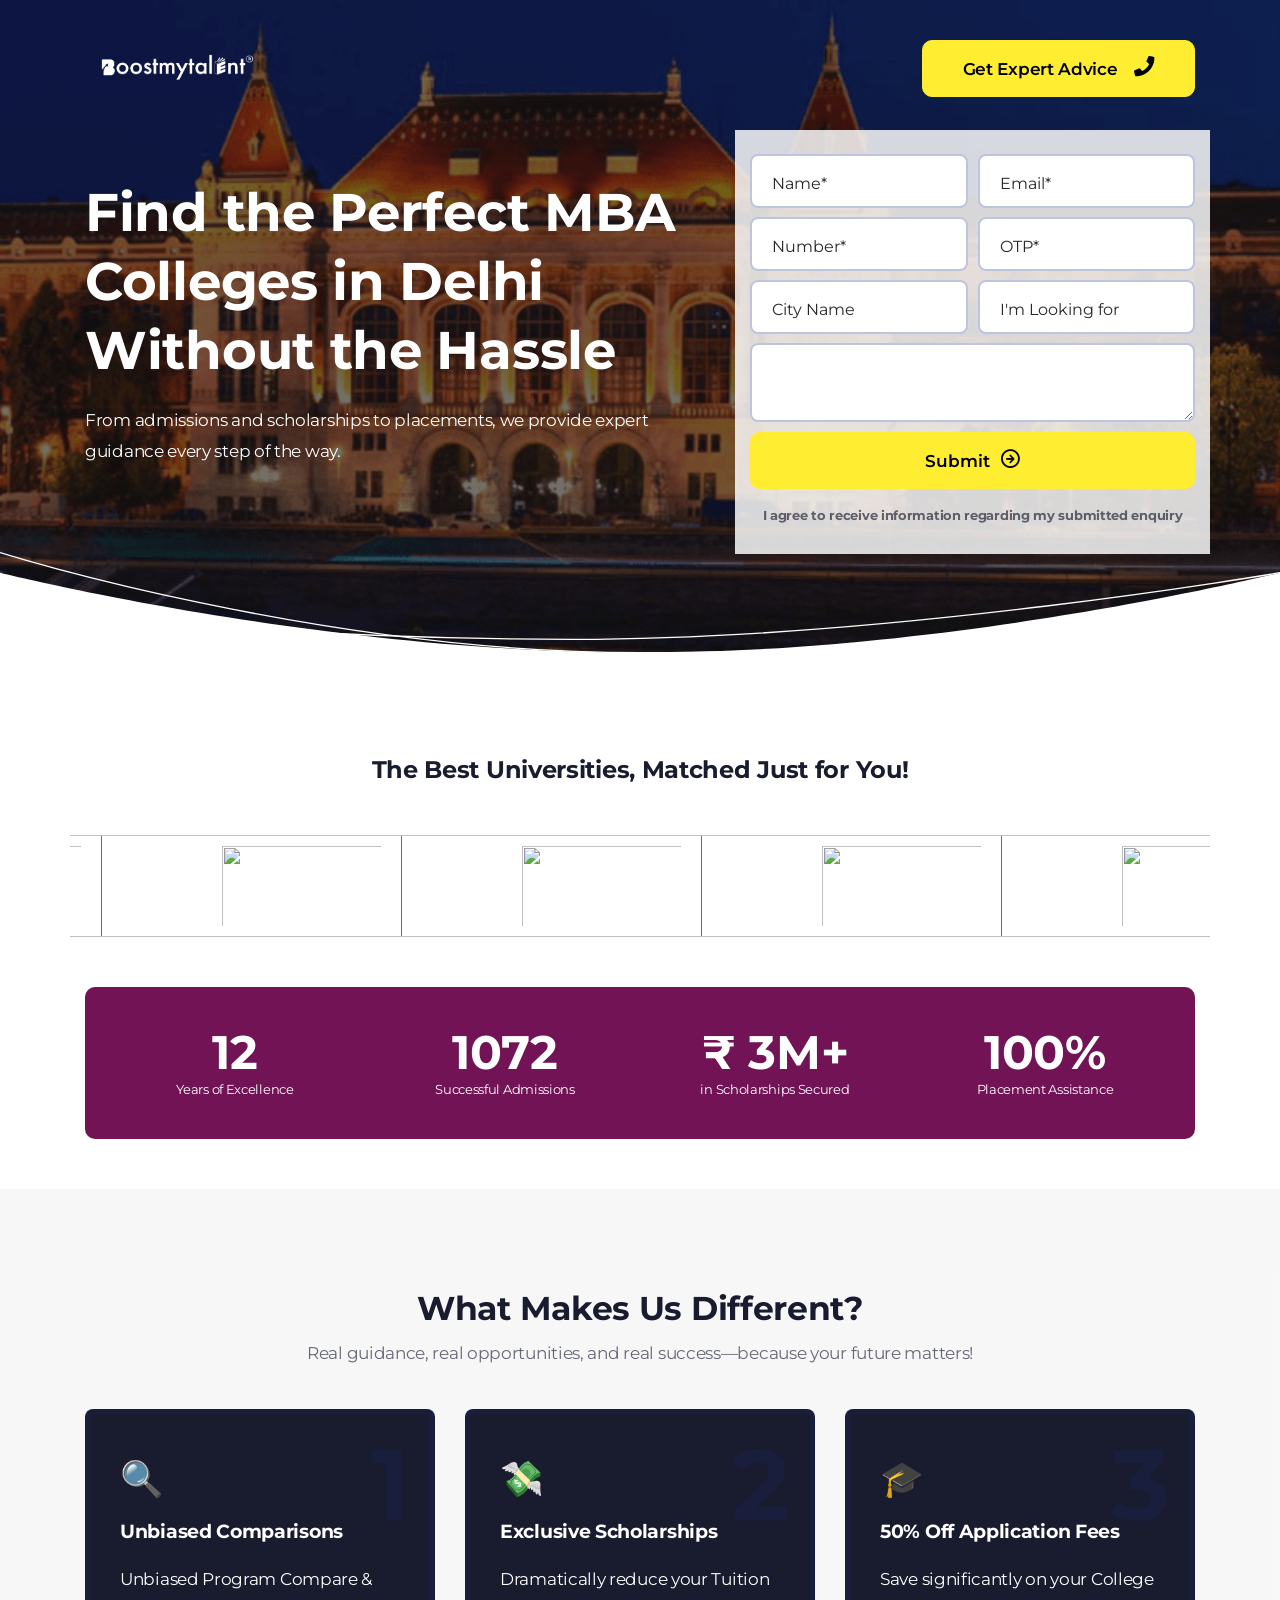
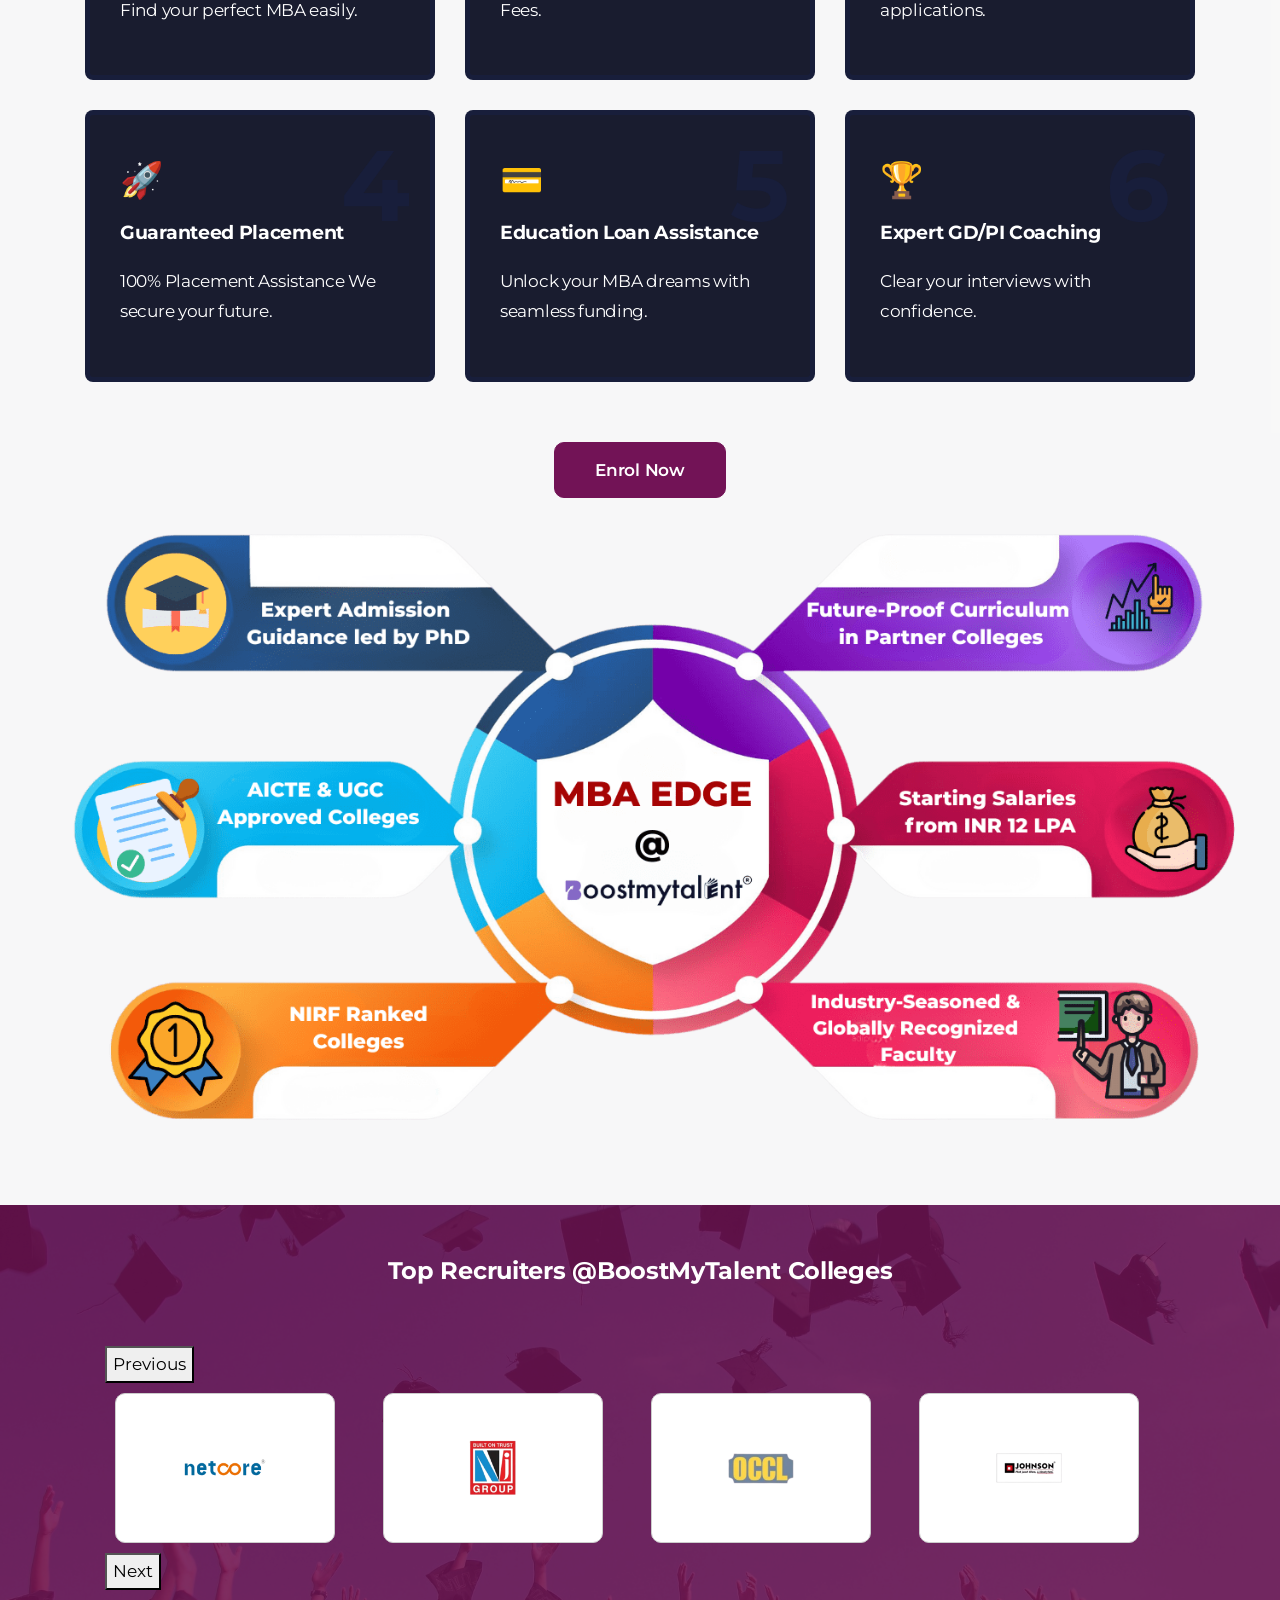
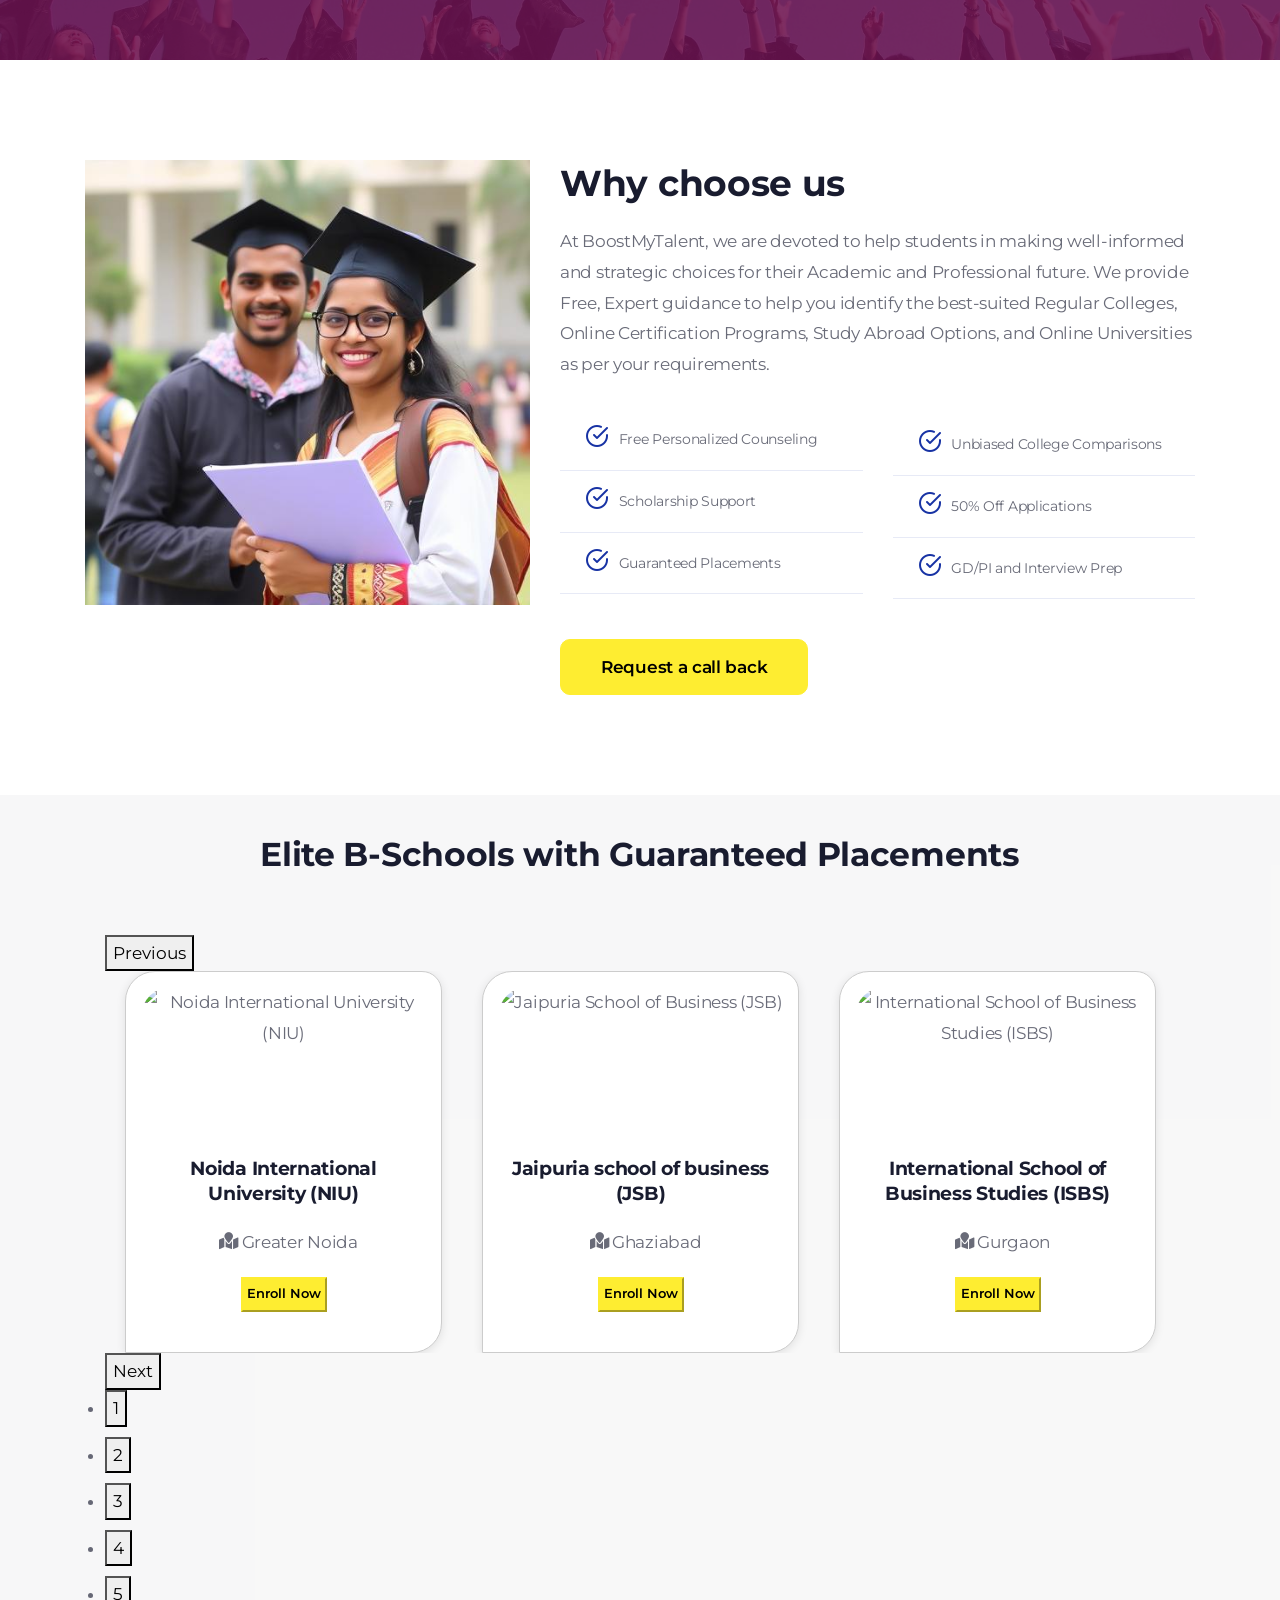
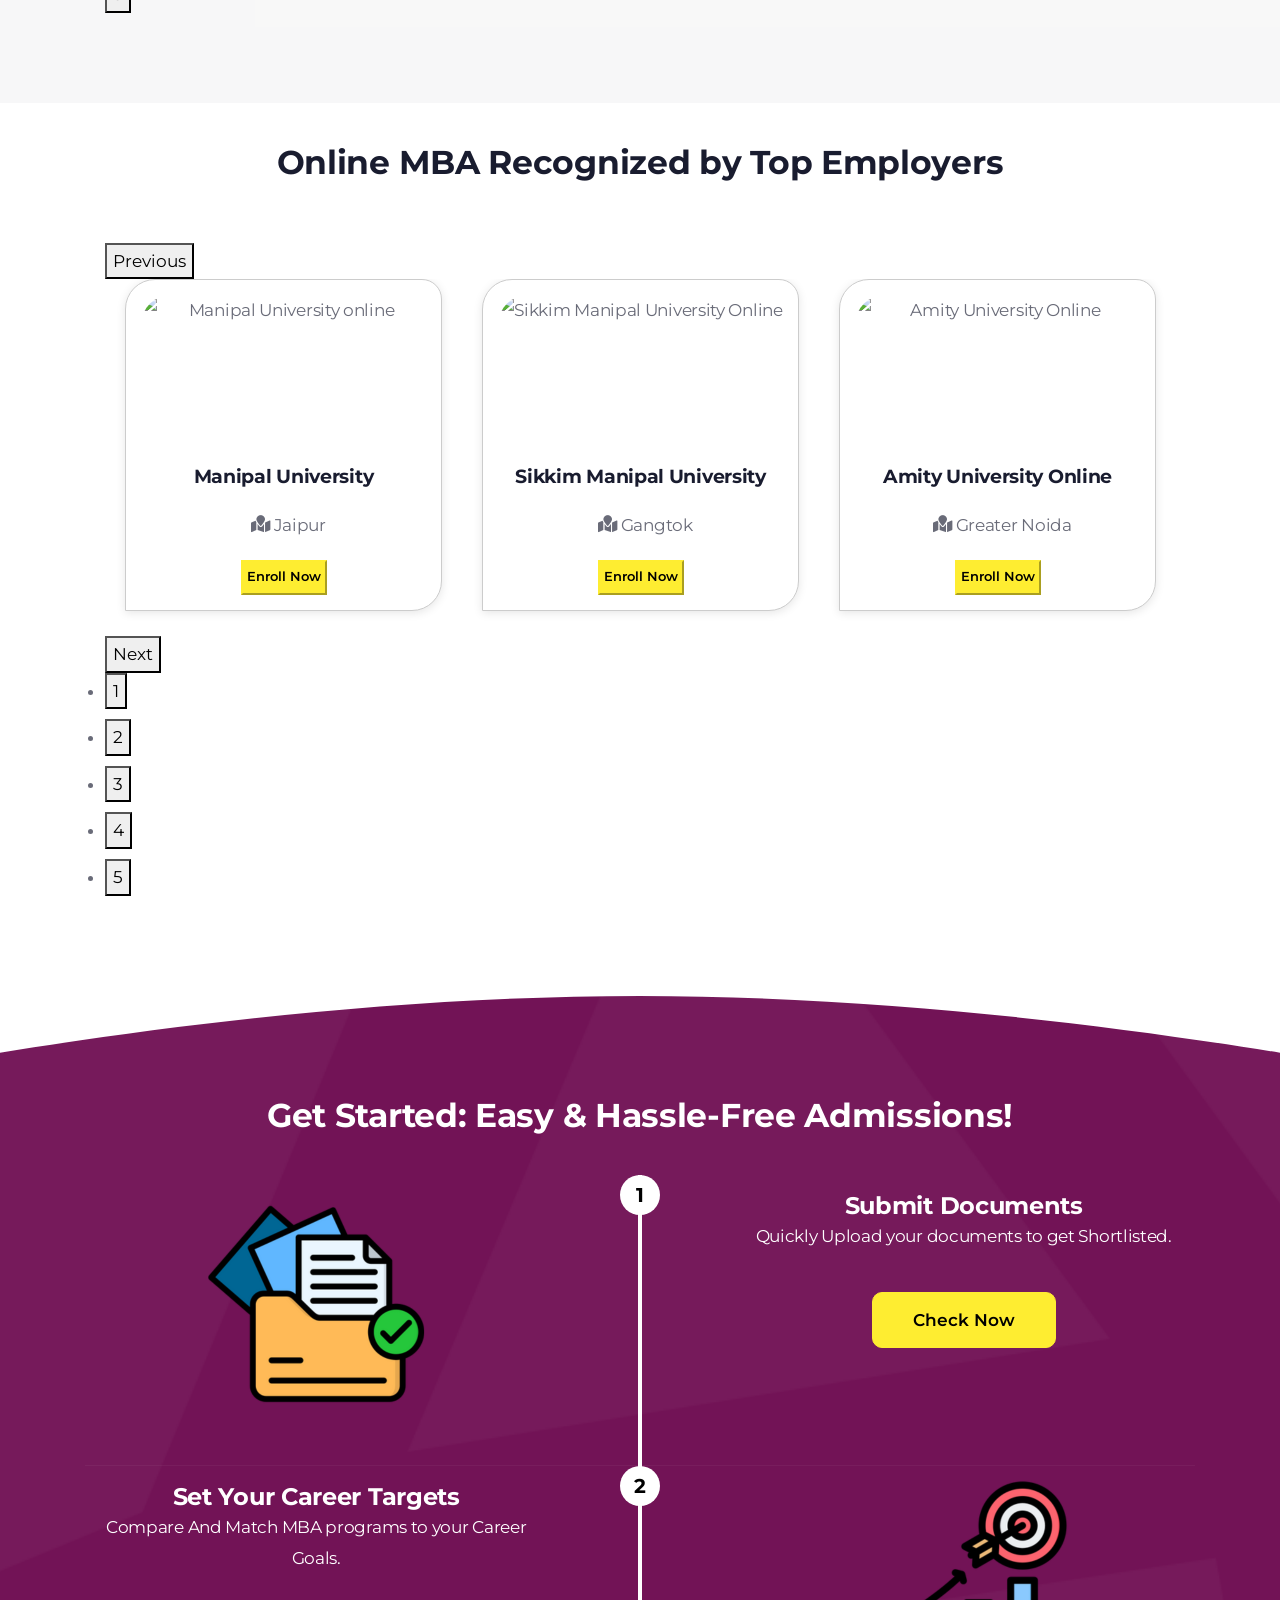
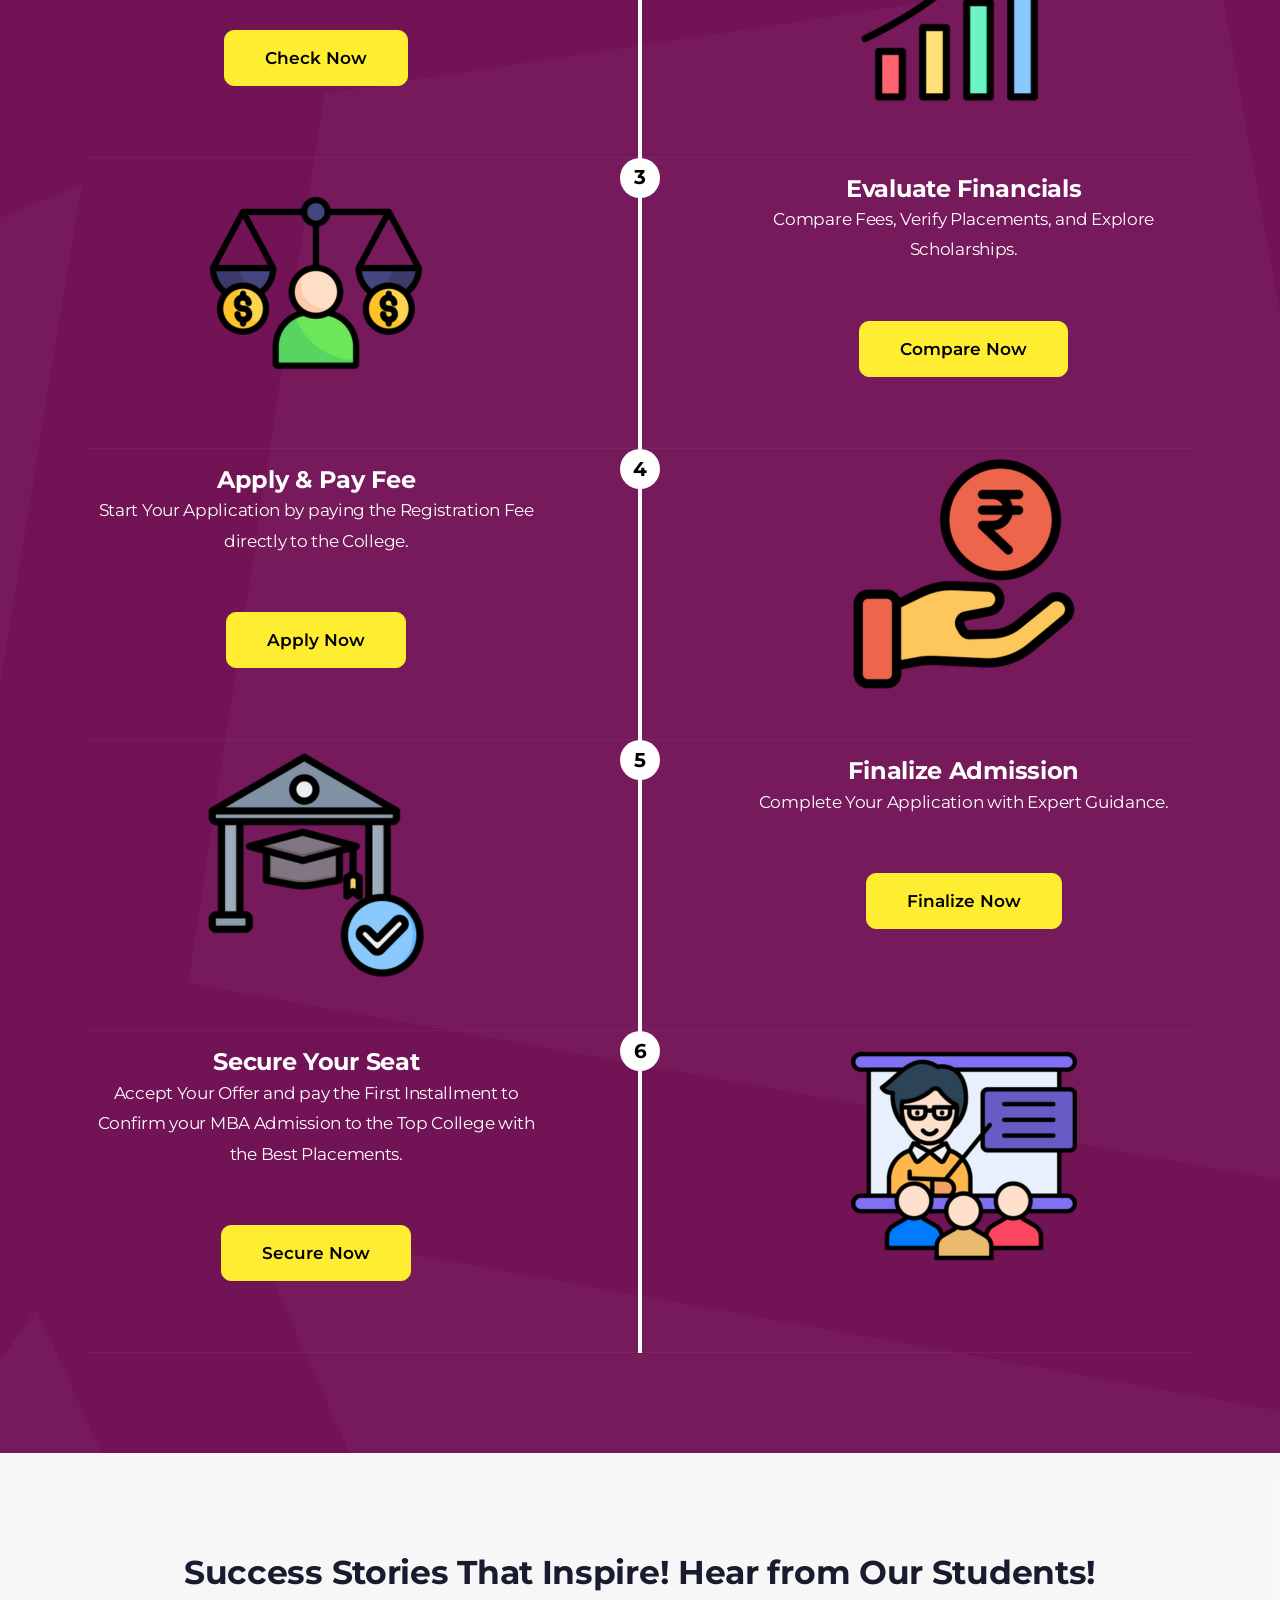
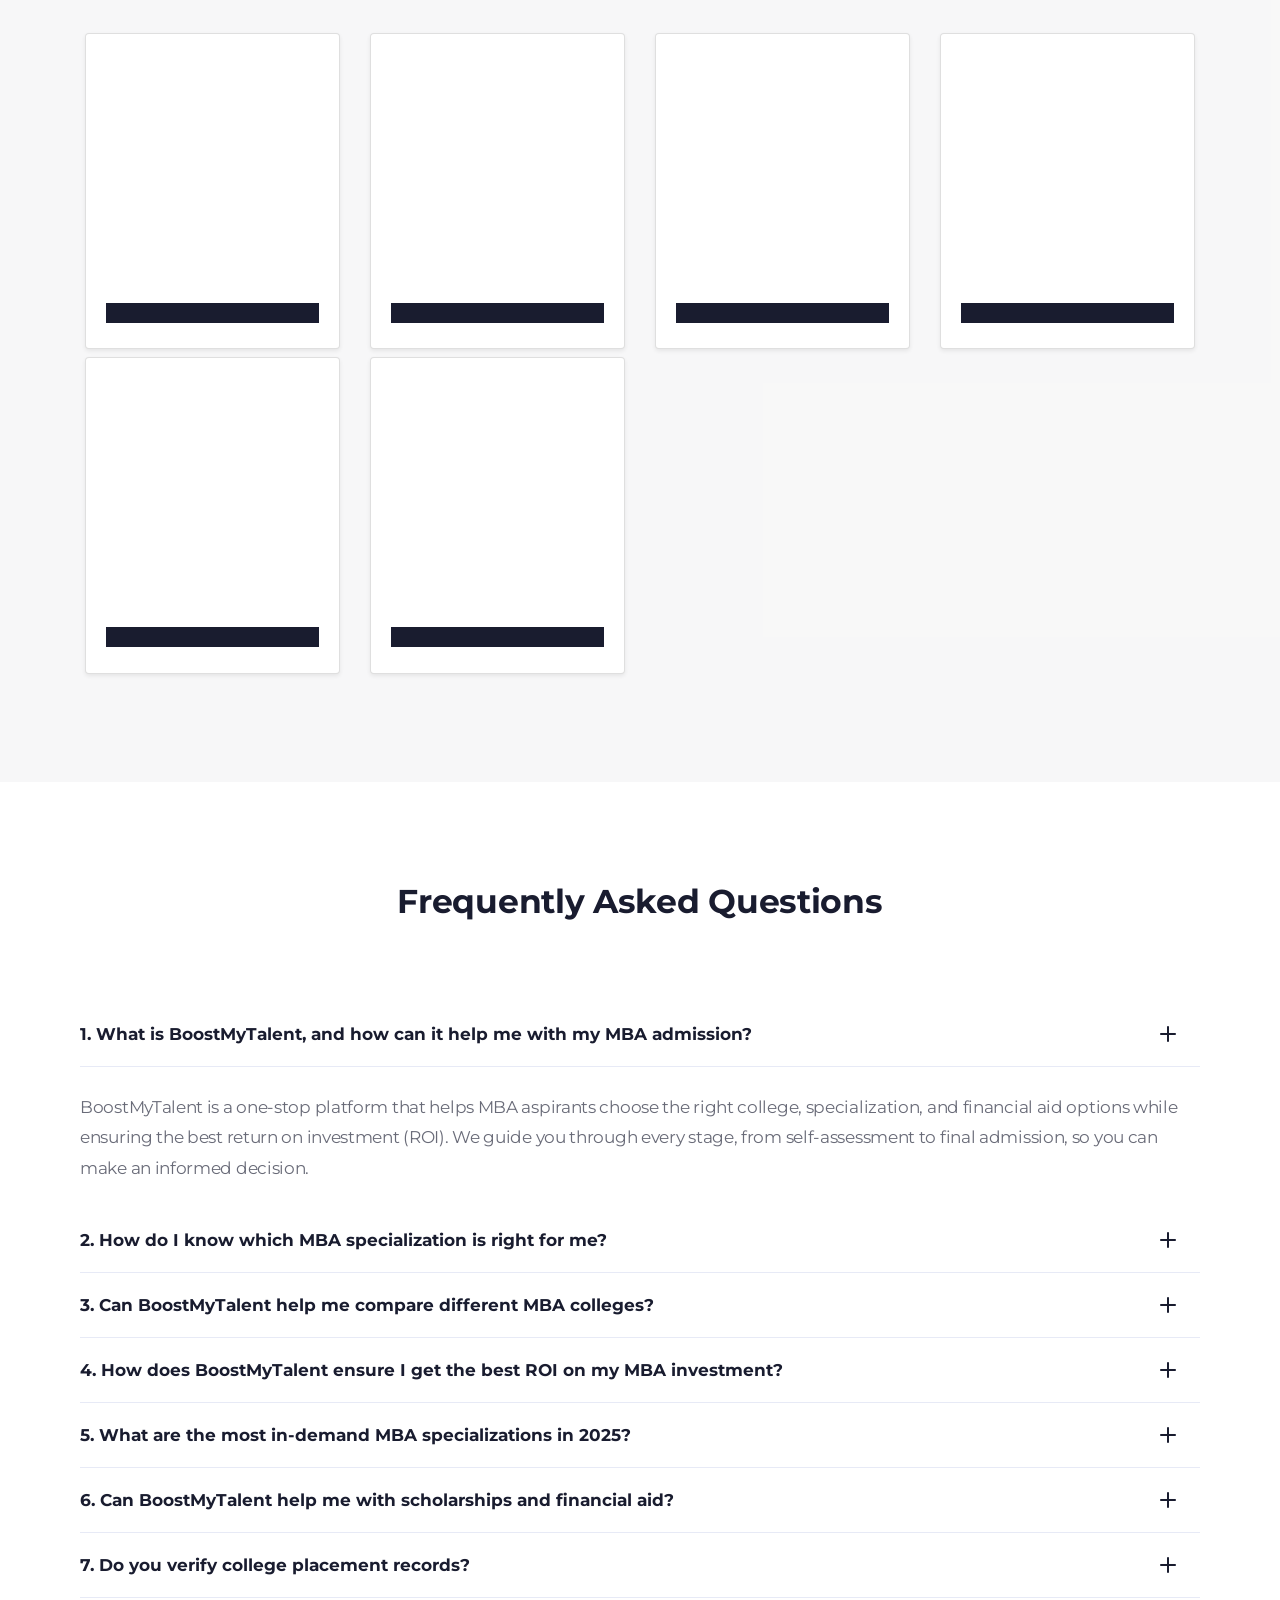
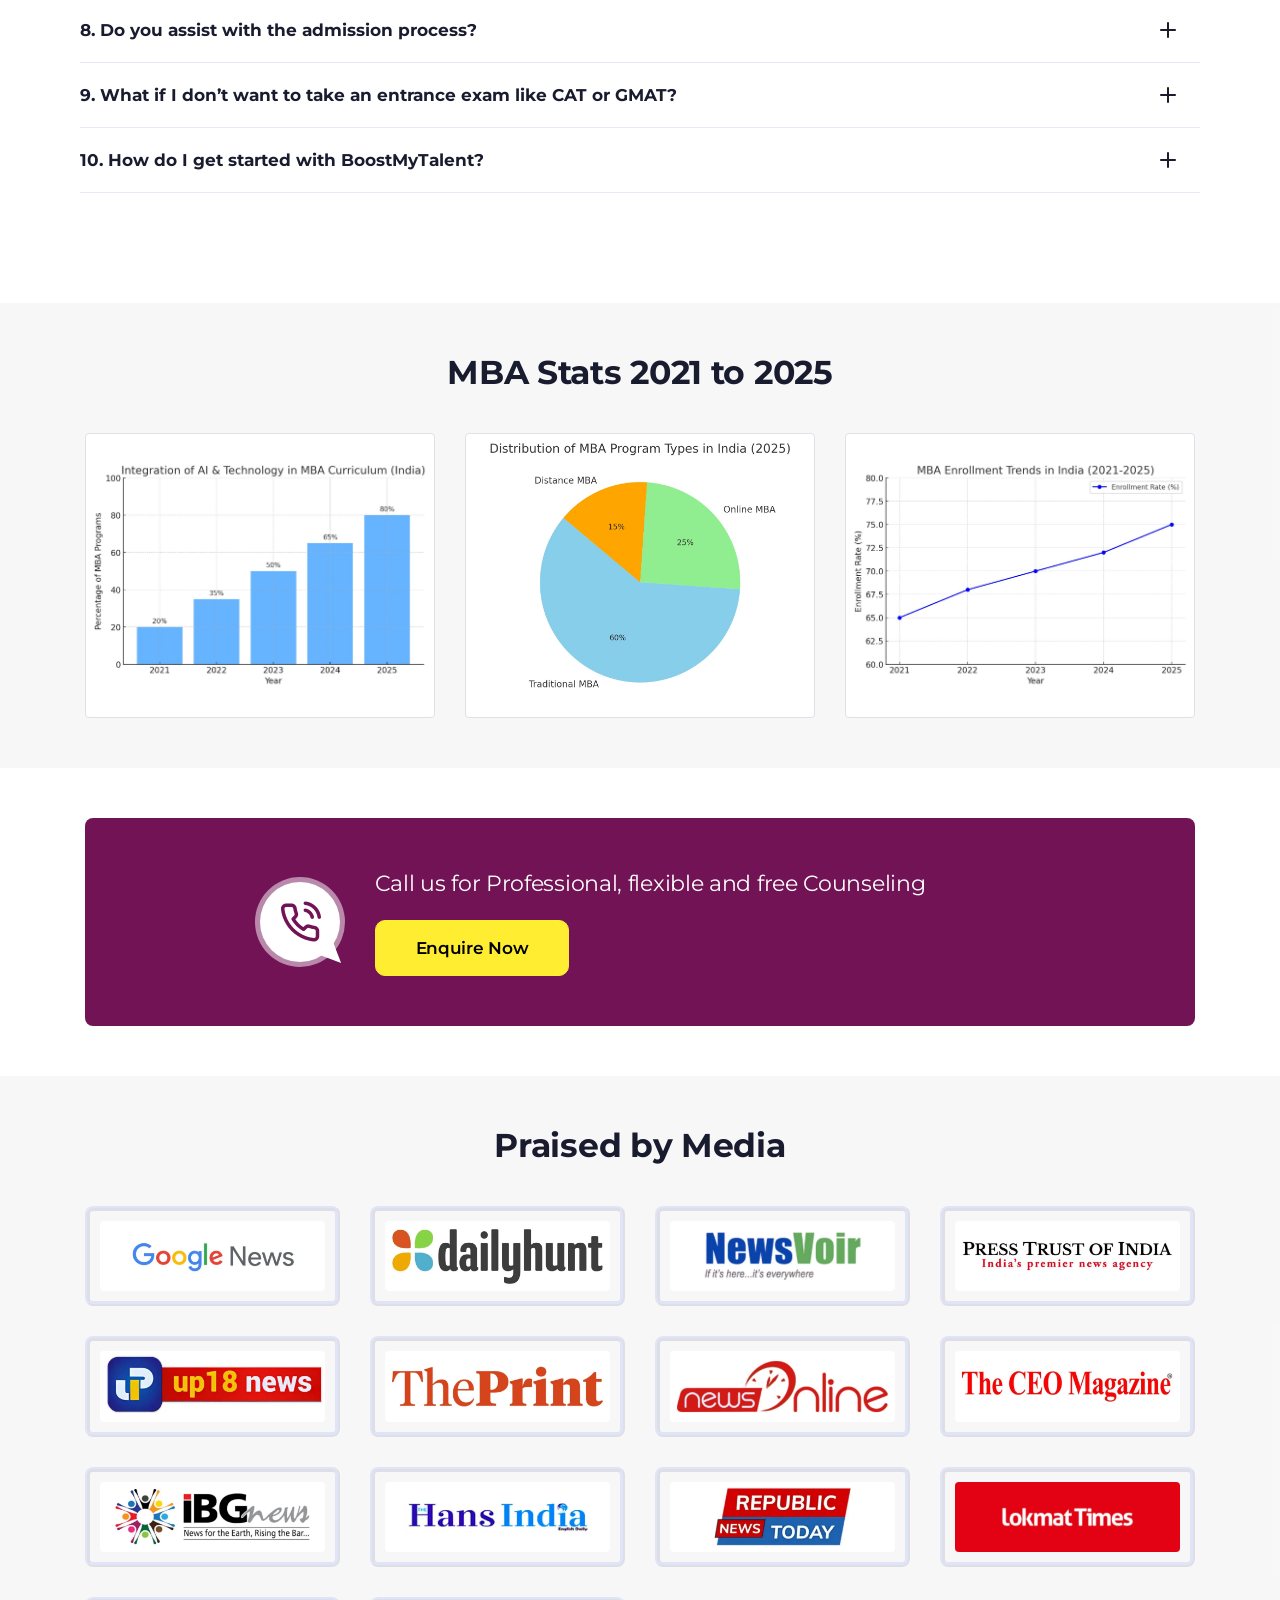
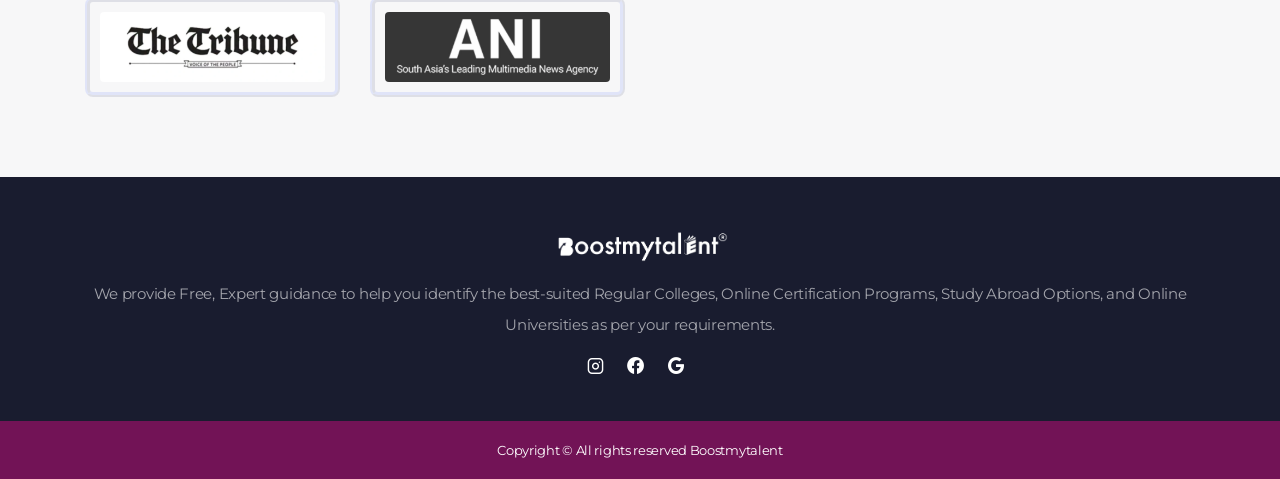
==== commit 97f45699: "update code with new changes" ====
--- a/index.html
+++ b/index.html
@@ -59,7 +59,7 @@
 
         <div class="dtr-responsive-header fixed-top">
             <div class="container">
-                <a href="index.html"><img src="assets/img/logo/logo.webp" alt="BoostMyTalent Logo">
+                <a href="index.html"><img src="assets/img/logo/logo.webp" style="width: 180px;" alt="BoostMyTalent Logo">
                 </a>
             </div> 
         </div>
@@ -71,9 +71,9 @@
                 <div class="d-flex align-items-center justify-content-between">
                     <div class="dtr-header-left">
                         <a class="logo-default dtr-scroll-link"
-                            href="#home"><img src="assets/img/logo/logo.png" style="width: 250px;" alt="BoostMyTalent Logo main dark"></a>
+                            href="#home"><img src="assets/img/logo/logo.png" style="width: 180px;" alt="BoostMyTalent Logo main dark"></a>
                         <a class="logo-alt dtr-scroll-link"
-                            href="#home"><img src="assets/img/logo/logo.webp" style="width: 250px;" alt="Boostmytalent Logo Main dark"></a>
+                            href="#home"><img src="assets/img/logo/logo.webp" style="width: 180px;" alt="Boostmytalent Logo Main dark"></a>
                     </div>
                     <div class="dtr-header-right">
                         <a href="javascript:void();"
@@ -97,8 +97,8 @@
                     <div class="container">
                         <div class="row dtr-pb-100">
                             <div class="col-12 col-md-7">
-                                <h1 class="color-white pt-5">Transform Your Future with the Right MBA — <br> Let Us
-                                    Guide You! </h1>
+                                <!-- <h1 class="color-white pt-5">Transform Your Future with the Right MBA — <br> Let Us Guide You! </h1> -->
+                                <h1 class="color-white pt-5">Find the Perfect MBA Colleges in Delhi Without the Hassle </h1>
                                 <p class="color-white">From admissions and scholarships to placements, we provide expert
                                     guidance every step of the way.</p>
                             </div>
@@ -107,86 +107,63 @@
                                     <form id="contactform">
                                         <div class="dtr-form-row dtr-form-row-2col clearfix">
                                             <div class="dtr-form-column">
-                                                <input name="name"
-                                                    type="text"
-                                                    placeholder="Name*">
+                                                    <input name="name" class="required" type="text" placeholder="Name*">
                                                 </p>
                                             </div>
                                             <div class="dtr-form-column">
                                                 <p class="dtr-form-field">
-                                                    <input name="email"
-                                                        class="required email"
-                                                        type="text"
-                                                        placeholder="Email*">
+                                                    <input name="email" class="required" type="text" placeholder="Email*">
                                                 </p>
                                             </div>
 
                                             <div class="dtr-form-column">
                                                 <p class="dtr-form-field">
-                                                    <input name="number"
-                                                        class="required email"
-                                                        type="text"
-                                                        placeholder="Number*">
+                                                    <input name="number" class="required" type="text" placeholder="Number*">
                                                 </p>
                                             </div>
 
                                             <div class="dtr-form-column">
                                                 <p class="dtr-form-field">
-                                                    <input name="otp"
-                                                        class="required email"
-                                                        type="text"
-                                                        placeholder="OTP*">
+                                                    <input name="otp" class="required" type="text" placeholder="OTP*">
                                                 </p>
                                             </div>
 
                                             <div class="dtr-form-column">
                                                 <p class="dtr-form-field">
-                                                    <input name="state-name"
-                                                        class="required email"
-                                                        type="text"
-                                                        placeholder="State Name*">
+                                                    <input name="city-name" class="required" type="text"  placeholder="City Name">
                                                 </p>
                                             </div>
 
                                             <div class="dtr-form-column">
                                                 <p class="dtr-form-field">
-                                                    <input name="city-name"
-                                                        class="required email"
-                                                        type="text"
-                                                        placeholder="City Name">
+                                                    <input name="city-name" class="required" type="text"  placeholder="I'm Looking for">
                                                 </p>
-                                            </div>
+                                            </div> 
                                         </div>
+
+                                        <p class="dtr-form-field">
+                                            <textarea name="subject"  type="text" placeholder="Message"> </textarea>
+                                        </p>
+                                        <style>
+                                            textarea::placeholder{color: #000 Im !important;}
+                                        </style>
                                         <!-- form two columns ends -->
 
-                                        <p class="dtr-form-field">
-                                            <input name="subject"
-                                                type="text"
-                                                placeholder="I'm Looking for ">
-                                        </p>
 
                                         <p class="text-center">
                                             <button class="dtr-btn btn-theme1 w-100"
                                                 type="submit"> Submit<i class="icon-arrow-right-circle dtr-ml-10"></i>
                                             </button>
                                         </p>
-                                        <div class="checkbox ">
-                                            <label class="d-flex">
-                                                <input type="checkbox"
-                                                    name="Agree"
-                                                    value="1"
-                                                    id="Agree"
-                                                    class="widget_input">
+                                        <div class="checkbox text-center"> 
                                                 <span class="small"> <strong>I agree to receive information regarding my
-                                                        submitted enquiry *</strong> </span>
-                                            </label>
+                                                        submitted enquiry  </strong> </span> 
                                         </div>
                                         <div id="result"></div>
                                     </form>
                                 </div>
                             </div>
                             <!-- column 2 ends -->
-
                         </div>
                     </div>
                 </div>
@@ -198,8 +175,8 @@
             <section class="dtr-section dtr-py-100 dtr-pb-40">
                 <div class="container">
                     <div class="dtr-styled-heading text-center">
-                        <div class="dtr-styled-heading text-center">
-                            <h4>Explore 300+ Best - Matched Universities!</h4>
+                        <div class="dtr-styled-heading text-center"> 
+                            <h4>The Best Universities, Matched Just for You!</h4>
                         </div>
                     </div>
                     <div class="row dtr-pt-10 custom-overflox">
@@ -217,17 +194,12 @@
                                 <div class="slide"><img
                                         src="https://www.boostmytalent.com/upload/university/57/manav-rachna-university-faridabad-logo.webp">
                                 </div>
-
-
                                 <div class="slide"><img
                                         src="https://www.boostmytalent.com/upload/university/4/gl-bajaj-institute-greater-noida-logo.webp">
                                 </div>
                                 <div class="slide"><img
                                         src="https://www.boostmytalent.com/upload/university/32/isms-pune-logo.webp">
                                 </div>
-
-
-
                             </section>
                         </div>
                     </div>
@@ -335,97 +307,74 @@
                             data-target="#myModal"
                             class="dtr-btn btn-theme2 dtr-scroll-link dtr-mt-30">Enrol Now</a>
                     </div>
-                    <!--  -->
-                    <div class="dtr-pt-60 dtr-pb-60">
-                        <img src="assets/img/graph-hero.webp"
-                            alt=""
-                            class="">
-                    </div>
-
-                </div>
+                </div>
+
+                <div class="dtr-pt-30 dtr-pb-10">
+                    <img src="assets/img/graph-hero.png" alt="What Makes BoostMyTalent Different">
+                </div>
+
             </section>
 
-
-
-
-            <section id="certificate"
-                class="dtr-section dtr-pt-100 dtr-pb-100 dtr-section-with-bg"
-                style="background-image: url(assets/img/section-bg-img1.png);">
-                <div class="dtr-overlay dtr-overlay-blue"></div>
-                <div class="container dtr-overlay-content">
-                    <div class="dtr-styled-heading text-center">
-                        <h4 class="color-white">Top Recruiters @BoostMyTalent Colleges</h4>
-                    </div>
-                        <!-- <div class="top-recruiter-container">
-                            <div class="dtr-mt-30 color-white">
-                                <div class="row dtr-p-20">
-                                    <div class="col col-lg-3 mb-2">  
-                                        <div class="top-recruiter">
-                                            <img src="https://www.boostmytalent.com/upload/university/12/sukhmani-college-delhi-logo.webp" alt="BoostMyTalent Top Recruiters">
-                                        </div> 
-                                    </div>
-                                    <div class="col col-lg-3 mb-2">  
-                                        <div class="top-recruiter">
-                                            <img src="https://www.boostmytalent.com/upload/university/5/gims-gniot-institute-noida-logo.webp" alt="BoostMyTalent Top Recruiters">
-                                        </div> 
-                                    </div>
-                                    <div class="col col-lg-3 mb-2">  
-                                        <div class="top-recruiter">
-                                            <img src="https://www.boostmytalent.com/upload/university/27/fostiima-delhi-logo.webp" alt="BoostMyTalent Top Recruiters">
-                                        </div> 
-                                    </div>
-                                    <div class="col col-lg-3 mb-2">  
-                                        <div class="top-recruiter">
-                                            <img src="https://www.boostmytalent.com/upload/university/54/d-y-patil-university-pune-logo.webp" alt="BoostMyTalent Top Recruiters">
-                                        </div> 
-                                    </div>
-                                    <div class="col col-lg-3 mb-2">  
-                                        <div class="top-recruiter">
-                                            <img src="https://www.boostmytalent.com/upload/university/4/gl-bajaj-institute-greater-noida-logo.webp" alt="BoostMyTalent Top Recruiters">
-                                        </div> 
-                                    </div>
-                                    <div class="col col-lg-3 mb-2">  
-                                        <div class="top-recruiter">
-                                            <img src="https://www.boostmytalent.com/upload/university/11/fiib-delhi-logo.webp" alt="BoostMyTalent Top Recruiters">
-                                        </div> 
-                                    </div>
-                                    <div class="col col-lg-3 mb-2">  
-                                        <div class="top-recruiter">
-                                            <img src="https://www.boostmytalent.com/upload/university/57/manav-rachna-university-faridabad-logo.webp" alt="BoostMyTalent Top Recruiters">
-                                        </div> 
-                                    </div>
-                                </div>
-                            </div>
-                        </div> -->
-
-
+            
+            <section class="dtr-section dtr-pt-50 dtr-pb-50 dtr-section-with-bg" style="background-image: url(assets/img/section-bg-img1.png);">
+                    <div class="dtr-overlay dtr-overlay-blue"></div>
+                    <div class="container dtr-overlay-content">
+                        <div class="dtr-styled-heading text-center">
+                            <h4 class="color-white">Top Recruiters @BoostMyTalent Colleges</h4>
+                        </div>
                         <div class="top-recruiter-container">
                             <div class="top-recruiter-slider">
                                 <div class="top-recruiter">
-                                    <img src="https://www.boostmytalent.com/upload/university/12/sukhmani-college-delhi-logo.webp" alt="Sukhmani College Delhi">
-                                </div>
-                                <div class="top-recruiter">
-                                    <img src="https://www.boostmytalent.com/upload/university/5/gims-gniot-institute-noida-logo.webp" alt="GIMS GNIOT Noida">
-                                </div>
-                                <div class="top-recruiter">
-                                    <img src="https://www.boostmytalent.com/upload/university/27/fostiima-delhi-logo.webp" alt="Fostiima Delhi">
-                                </div>
-                                <div class="top-recruiter">
-                                    <img src="https://www.boostmytalent.com/upload/university/54/d-y-patil-university-pune-logo.webp" alt="D Y Patil University Pune">
-                                </div>
-                                <div class="top-recruiter">
-                                    <img src="https://www.boostmytalent.com/upload/university/4/gl-bajaj-institute-greater-noida-logo.webp" alt="GL Bajaj Institute Noida">
-                                </div>
-                                <div class="top-recruiter">
-                                    <img src="https://www.boostmytalent.com/upload/university/11/fiib-delhi-logo.webp" alt="FIIB Delhi">
-                                </div>
-                                <div class="top-recruiter">
-                                    <img src="https://www.boostmytalent.com/upload/university/57/manav-rachna-university-faridabad-logo.webp" alt="Manav Rachna University Faridabad">
+                                    <img src="assets/img/top/recruiter-1.webp" alt="Top recruiter of Boostmytalent partner colleges">
+                                </div>
+                                <div class="top-recruiter">
+                                    <img src="assets/img/top/recruiter-2.webp" alt="Top recruiter of Boostmytalent partner colleges">
+                                </div>
+                                <div class="top-recruiter">
+                                    <img src="assets/img/top/recruiter-3.webp" alt="Top recruiter of Boostmytalent partner colleges">
+                                </div>
+                                <div class="top-recruiter">
+                                    <img src="assets/img/top/recruiter-4.webp" alt="Top recruiter of Boostmytalent partner colleges">
+                                </div>
+                                <div class="top-recruiter">
+                                    <img src="assets/img/top/recruiter-5.webp" alt="Top recruiter of Boostmytalent partner colleges">
+                                </div>
+                                <div class="top-recruiter">
+                                    <img src="assets/img/top/recruiter-6.webp" alt="Top recruiter of Boostmytalent partner colleges">
+                                </div>
+                                <div class="top-recruiter">
+                                    <img src="assets/img/top/recruiter-7.webp" alt="Top recruiter of Boostmytalent partner colleges">
+                                </div>
+                                <div class="top-recruiter">
+                                    <img src="assets/img/top/recruiter-8.webp" alt="Top recruiter of Boostmytalent partner colleges">
+                                </div>
+                                <div class="top-recruiter">
+                                    <img src="assets/img/top/recruiter-9.webp" alt="Top recruiter of Boostmytalent partner colleges">
+                                </div>
+                                <div class="top-recruiter">
+                                    <img src="assets/img/top/recruiter-10.webp" alt="Top recruiter of Boostmytalent partner colleges">
+                                </div>
+                                <div class="top-recruiter">
+                                    <img src="assets/img/top/recruiter-11.webp" alt="Top recruiter of Boostmytalent partner colleges">
+                                </div>
+                                <div class="top-recruiter">
+                                    <img src="assets/img/top/recruiter-12.webp" alt="Top recruiter of Boostmytalent partner colleges">
+                                </div>
+                                <div class="top-recruiter">
+                                    <img src="assets/img/top/recruiter-13.webp" alt="Top recruiter of Boostmytalent partner colleges">
+                                </div>
+                                <div class="top-recruiter">
+                                    <img src="assets/img/top/recruiter-14.webp" alt="Top recruiter of Boostmytalent partner colleges">
+                                </div>
+                                <div class="top-recruiter">
+                                    <img src="assets/img/top/recruiter-15.webp" alt="Top recruiter of Boostmytalent partner colleges">
+                                </div>
+                                <div class="top-recruiter">
+                                    <img src="assets/img/top/recruiter-16.webp" alt="Top recruiter of Boostmytalent partner colleges">
                                 </div>
                             </div>
                         </div> 
-
-                </div>
+                    </div>
             </section>
 
 
@@ -450,22 +399,16 @@
                                         <div class="row dtr-mt-30">
                                             <div class="col-12 col-md-6">
                                                 <ul class="dtr-icon-list">
-                                                    <li><i class="icon-check-circle2 color-blue"></i>12+ Years of
-                                                        Experience </li>
-                                                    <li><i class="icon-check-circle2 color-blue"></i>1,500+ Admissions
-                                                    </li>
-                                                    <li><i class="icon-check-circle2 color-blue"></i>₹ 3M+ Scholarships
-                                                    </li>
+                                                    <li><i class="icon-check-circle2 color-blue"></i>Free Personalized Counseling </li>
+                                                    <li><i class="icon-check-circle2 color-blue"></i> Scholarship Support </li>
+                                                    <li><i class="icon-check-circle2 color-blue"></i> Guaranteed Placements</li>
                                                 </ul>
                                             </div>
                                             <div class="col-12 col-md-6">
                                                 <ul class="dtr-icon-list dtr-mt-5">
-                                                    <li><i class="icon-check-circle2 color-blue"></i>Expert Assistance
-                                                    </li>
-                                                    <li><i class="icon-check-circle2 color-blue"></i>Proficient in
-                                                        Admission </li>
-                                                    <li><i class="icon-check-circle2 color-blue"></i>Knowledge & skills
-                                                    </li>
+                                                    <li><i class="icon-check-circle2 color-blue"></i>Unbiased College Comparisons </li>
+                                                    <li><i class="icon-check-circle2 color-blue"></i>50% Off Applications </li>
+                                                    <li><i class="icon-check-circle2 color-blue"></i>GD/PI and Interview Prep </li>
                                                 </ul>
                                             </div>
                                         </div>
@@ -486,7 +429,7 @@
             <div class="dtr-section dtr-pb-40 dtr-pt-40 bg_background">
                 <div class="container">
                     <div class="dtr-styled-heading text-center">
-                        <h2> Elite MBA Colleges with Proven Placements</h2>
+                        <h2> Elite B-Schools with Guaranteed Placements</h2>
                     </div>
                     <div class="slider-container">
                         <div class="regular-college-slider slider text-start">
@@ -558,7 +501,7 @@
             <div class="dtr-section dtr-pb-50 dtr-pt-40">
                 <div class="container">
                     <div class="dtr-styled-heading text-center">
-                        <h2> Online Colleges</h2>
+                        <h2> Online MBA Recognized by Top Employers </h2>
                     </div>
                     <div class="slider-container">
                         <div class="online-college-slider slider text-start">
@@ -631,20 +574,105 @@
                         <div class="row">
                             <div class="col-12 text-center">
                                 <div class="dtr-styled-heading">
-                                    <h2>Admission Process</h2>
-                                </div>
-                                <div class="dtr-form dtr-form-styled dtr-form-dark-bg">
-                                    <img src="assets/img/admission-process.png"
-                                        alt=""
-                                        class="">
-                                </div>
-                                <div class="d-flex justify-content-center">
-                                    <a href="javascript:void();"
-                                        data-toggle="modal"
-                                        data-target="#myModal"
-                                        class="dtr-btn btn-theme1 dtr-scroll-link dtr-mt-30">Secure Your Admission
-                                        Now</a>
-                                </div>
+                                    <h2>Get Started: Easy & Hassle-Free Admissions!</h2>
+                                </div> 
+
+                                <section class="timeline">
+                                    <div class="timeline-container container">
+                                        <div class="row">
+                                            <div class="col-12 col-lg-5">
+                                                <img src="assets/img/icons/1.png" alt="">
+                                            </div>
+                                
+                                            <div class="col-12 col-lg-2">
+                                                <div class="timeline-icon">1</div>
+                                            </div> 
+                                            <div class="col-12 col-lg-5 timeline-content">
+                                                <h3>Submit Documents</h3>
+                                                <p> Quickly Upload your documents to get Shortlisted.</p>
+                                                <div class="dtr-mt-10">
+                                                    <button data-toggle="modal" data-target="#myModal" class="dtr-btn btn-theme1 dtr-scroll-link dtr-mt-30">Check Now</button>
+                                                </div> 
+                                            </div>
+                                        </div>
+                                
+                                        <div class="row"> 
+                                            <div class="col-12 col-lg-5 timeline-content order-2 order-lg-3">
+                                                <h3>Set Your Career Targets</h3>
+                                                <p>Compare And Match MBA programs to your Career Goals.</p>
+                                                <div class="py-3">
+                                                    <button data-toggle="modal" data-target="#myModal" class="dtr-btn btn-theme1 dtr-scroll-link dtr-mt-30">Check Now</button>
+                                                </div>
+                                            </div> 
+                                            <div class="col-12 col-lg-2 order-2 order-lg-3 d-none d-lg-block">
+                                                <div class="timeline-icon">2</div>
+                                            </div> 
+                                            <div class="col-12 col-lg-5 order-1 order-lg-3">
+                                                <img src="assets/img/icons/2.png" alt="">
+                                            </div>
+                                        </div>
+                                        <div class="row">
+                                            <div class="col-12 col-lg-5">
+                                                <img src="assets/img/icons/3.png" alt="">
+                                            </div>
+                                            <div class="col-12 col-lg-2">
+                                                <div class="timeline-icon">3</div>
+                                            </div> 
+                                            <div class="col-12 col-lg-5 timeline-content">
+                                                <h3>Evaluate Financials</h3>
+                                                <p>Compare Fees, Verify Placements, and Explore Scholarships.</p>
+                                                <div class="py-3">
+                                                    <button data-toggle="modal" data-target="#myModal" class="dtr-btn btn-theme1 dtr-scroll-link dtr-mt-30">Compare Now</button>
+                                                </div>
+                                            </div>
+                                        </div>
+                                        <div class="row">
+                                            <div class="col-12 col-lg-5 timeline-content order-2 order-lg-3">
+                                                <h3>Apply & Pay Fee</h3>
+                                                <p>Start Your Application by paying the Registration Fee directly to the College.</p>
+                                                <div class="py-3">
+                                                    <button data-toggle="modal" data-target="#myModal" class="dtr-btn btn-theme1 dtr-scroll-link dtr-mt-30">Apply Now</button>
+                                                </div>
+                                            </div>
+                                            <div class="col-12 col-lg-2 order-2 order-lg-3 d-none d-lg-block">
+                                                <div class="timeline-icon">4</div>
+                                            </div>
+                                            <div class="col-12 col-lg-5 order-1 order-lg-3">
+                                                <img src="assets/img/icons/4.png" alt="">
+                                            </div>
+                                        </div>
+                                        <div class="row">
+                                            <div class="col-12 col-lg-5">
+                                                <img src="assets/img/icons/5.png" alt="">
+                                            </div>
+                                            <div class="col-12 col-lg-2">
+                                                <div class="timeline-icon">5</div>
+                                            </div> 
+                                            <div class="col-12 col-lg-5 timeline-content">
+                                                <h3>Finalize Admission</h3>
+                                                <p> Complete Your Application with Expert Guidance.</p>
+                                                <div class="py-3">
+                                                    <button data-toggle="modal" data-target="#myModal" class="dtr-btn btn-theme1 dtr-scroll-link dtr-mt-30">Finalize Now</button>
+                                                </div>
+                                            </div>
+                                        </div>
+                                        <div class="row">
+                                            <div class="col-12 col-lg-5 timeline-content order-2 order-lg-3">
+                                                <h3>Secure Your Seat</h3>
+                                                <p> Accept Your Offer and pay the First Installment to Confirm your MBA Admission to the Top College with the Best Placements.</p>
+                                                <div class="py-3">
+                                                    <button data-toggle="modal" data-target="#myModal" class="dtr-btn btn-theme1 dtr-scroll-link dtr-mt-30">Secure Now</button>
+                                                </div>
+                                            </div>
+                                            <div class="col-12 col-lg-2 order-2 order-lg-3 d-none d-lg-block">
+                                                <div class="timeline-icon">6</div>
+                                            </div>
+                                            <div class="col-12 col-lg-5 order-1 order-lg-3">
+                                                <img src="assets/img/icons/6.png" alt="">
+                                            </div>
+                                        </div>
+                                    </div>
+                                </section> 
                             </div>
                         </div>
                     </div>
@@ -655,53 +683,78 @@
             <section class="dtr-section dtr-pt-100 dtr-pb-100 bg_background">
                 <div class="container">
                     <div class="dtr-styled-heading text-center">
-                        <h2> Success Stories That Inspire </h2>
-                    </div>
+                        <h2> Success Stories That Inspire! Hear from Our Students! </h2>
+                    </div>
+
                     <div class="row">
-                        <div class="col-sm-12 col-md-4 col-lg-4 mb-2"> 
-                            <div class="dtr-servicebox dtr-servicebox-video bg_background dtr-m-0 dtr-p-15" data-embed="4rAm-xqYdPM">
-                                <img src="https://img.youtube.com/vi/4rAm-xqYdPM/maxresdefault.jpg" alt="YouTube Thumbnail">
-                                <div class="play-button"></div>
+                        <div class="col-sm-12 col-md-3 col-lg-3 mb-2">
+                            <div class="card shadow-sm">
+                                <div class="card-body p-lg-7">
+                                    <div class="m-auto">
+                                        <a class="bg-dark">
+                                            <iframe width="100%" height="265px" src="https://www.youtube.com/embed/4rAm-xqYdPM?rel=0&autoplay=0" allow="autoplay" frameborder="0"></iframe>
+                                        </a>
+                                    </div>
+                                </div>
+                            </div>
+                        </div>
+                        <div class="col-sm-12 col-md-3 col-lg-3 mb-2">
+                            <div class="card shadow-sm">
+                                <div class="card-body p-lg-7">
+                                    <div class="m-auto">
+                                        <a class="bg-dark">
+                                            <iframe width="100%" height="265px" src="https://www.youtube.com/embed/2--h85ifRfA?rel=0&autoplay=0" allow="autoplay" frameborder="0"></iframe>
+                                        </a>
+                                    </div>
+                                </div>
                             </div>
                         </div> 
-                        <div class="col-sm-12 col-md-4 col-lg-4 mb-2"> 
-                            <div class="dtr-servicebox dtr-servicebox-video bg_background dtr-m-0 dtr-p-15" data-embed="2--h85ifRfA">
-                                <img src="https://img.youtube.com/vi/2--h85ifRfA/maxresdefault.jpg" alt="YouTube Thumbnail">
-                                <div class="play-button"></div> 
-                            </div>
-                        </div>
-                        <div class="col-sm-12 col-md-4 col-lg-4 mb-2"> 
-                            <div class="dtr-servicebox dtr-servicebox-video bg_background dtr-m-0 dtr-p-15" data-embed="lnb7ugpZ1Ko">
-                                <img src="https://img.youtube.com/vi/lnb7ugpZ1Ko/maxresdefault.jpg" alt="YouTube Thumbnail">
-                                <div class="play-button"></div> 
-                            </div> 
-                        </div>
-                        <div class="col-sm-12 col-md-4 col-lg-4 mb-2"> 
-                            <div class="dtr-servicebox dtr-servicebox-video bg_background dtr-m-0 dtr-p-15" data-embed="uQIaNEnxozw">
-                                <img src="https://img.youtube.com/vi/uQIaNEnxozw/maxresdefault.jpg" alt="YouTube Thumbnail">
-                                <div class="play-button"></div> 
-                            </div>  
-                        </div>
-                        <div class="col-sm-12 col-md-4 col-lg-4 mb-2"> 
-                            <div class="dtr-servicebox dtr-servicebox-video bg_background dtr-m-0 dtr-p-15" data-embed="mbHi_9tSwD8">
-                                <img src="https://img.youtube.com/vi/mbHi_9tSwD8/maxresdefault.jpg" alt="YouTube Thumbnail">
-                                <div class="play-button"></div> 
-                            </div>  
-                        </div>
-                        <div class="col-sm-12 col-md-4 col-lg-4 mb-2"> 
-                            <div class="dtr-servicebox dtr-servicebox-video bg_background dtr-m-0 dtr-p-15" data-embed="bogx3Kw3Rzw">
-                                <img src="https://img.youtube.com/vi/bogx3Kw3Rzw/maxresdefault.jpg" alt="YouTube Thumbnail">
-                                <div class="play-button"></div> 
-                            </div>   
-                        </div>
-                        <div class="col-sm-12 col-md-4 col-lg-4 mb-2"> 
-                            <div class="dtr-servicebox dtr-servicebox-video bg_background dtr-m-0 dtr-p-15" data-embed="n5lxP5lTNjk">
-                                <img src="https://img.youtube.com/vi/n5lxP5lTNjk/maxresdefault.jpg" alt="YouTube Thumbnail">
-                                <div class="play-button"></div> 
-                            </div>    
-                        </div>
-                    </div>
-                    <!-- row end -->
+                        <div class="col-sm-12 col-md-3 col-lg-3 mb-2">
+                            <div class="card shadow-sm">
+                                <div class="card-body p-lg-7">
+                                    <div class="m-auto">
+                                        <a class="bg-dark">
+                                            <iframe width="100%" height="265px" src="https://www.youtube.com/embed/uQIaNEnxozw?rel=0&autoplay=0" allow="autoplay" frameborder="0"></iframe>
+                                        </a>
+                                    </div>
+                                </div>
+                            </div>
+                        </div> 
+                        <div class="col-sm-12 col-md-3 col-lg-3 mb-2">
+                            <div class="card shadow-sm">
+                                <div class="card-body p-lg-7">
+                                    <div class="m-auto">
+                                        <a class="bg-dark">
+                                            <iframe width="100%" height="265px" src="https://www.youtube.com/embed/n5lxP5lTNjk?rel=0&autoplay=0" allow="autoplay" frameborder="0"></iframe>
+                                        </a>
+                                    </div>
+                                </div>
+                            </div>
+                        </div> 
+                        <div class="col-sm-12 col-md-3 col-lg-3 mb-2">
+                            <div class="card shadow-sm">
+                                <div class="card-body p-lg-7">
+                                    <div class="m-auto">
+                                        <a class="bg-dark">
+                                            <iframe width="100%" height="265px" src="https://www.youtube.com/embed/mbHi_9tSwD8?rel=0&autoplay=0" allow="autoplay" frameborder="0"></iframe>
+                                        </a>
+                                    </div>
+                                </div>
+                            </div>
+                        </div>   
+                        <div class="col-sm-12 col-md-3 col-lg-3 mb-2">
+                            <div class="card shadow-sm">
+                                <div class="card-body p-lg-7">
+                                    <div class="m-auto">
+                                        <a class="bg-dark">
+                                            <iframe width="100%" height="265px" src="https://www.youtube.com/embed/bogx3Kw3Rzw?rel=0&autoplay=0" allow="autoplay" frameborder="0"></iframe>
+                                        </a>
+                                    </div>
+                                </div>
+                            </div>
+                        </div> 
+                    </div>  
+                    
                 </div> 
             </section>
 
@@ -836,7 +889,7 @@
                                         <p>
                                             We analyze tuition fees, hostel costs, and placement salaries to help you
                                             calculate the ROI for different MBA programs. Our insights ensure that you
-                                            don’t overspend on a degree that doesn’t provide a worthwhile return.
+                                            don't overspend on a degree that doesn't provide a worthwhile return.
                                         </p>
                                     </div>
                                 </div>
@@ -1029,16 +1082,42 @@
                         </div>
                     </div>
                 </div>
-
             </div>
         </section>
 
 
 
-        <section class="dtr-section dtr-pb-50">
+        <section class="dtr-section dtr-pb-50 bg_background dtr-pt-50">
             <div class="container">
-                <div class="dtr-cta-box bg-red color-white d-flex justify-content-center">
-                    <!-- <div class="dtr-cta-box-left" style="background-image: url(assets/img/expert-image.jpg);"> </div> -->
+                <div class="dtr-styled-heading text-center">
+                    <h2>MBA Stats 2021 to 2025</h2> 
+                </div>
+                <div class="row">
+                    <div class="col-12 col-lg-4">
+                        <div class="img-contain">
+                            <img src="assets/img/graph/graph-1.jpg" alt="" class="img-thumbnail">
+                        </div>
+                    </div>
+                    <div class="col-12 col-lg-4">
+                        <div class="img-contain">
+                            <img src="assets/img/graph/graph-2.jpg" alt="" class="img-thumbnail">
+                        </div>
+                    </div>
+                    <div class="col-12 col-lg-4">
+                        <div class="img-contain">
+                            <img src="assets/img/graph/graph-3.jpg" alt="" class="img-thumbnail">
+                        </div>
+                    </div>
+                </div>
+            </div>
+        </section>
+
+
+
+
+        <section class="dtr-section dtr-pb-50 dtr-mt-50">
+            <div class="container">
+                <div class="dtr-cta-box bg-red color-white d-flex justify-content-center"> 
                     <div class="dtr-cta-box-right">
                         <div class="dtr-cta-box-icon border-white-muted color-red"></div>
                         <p>Call us for Professional, flexible and free Counseling</p>
@@ -1056,8 +1135,7 @@
         <section class="dtr-section dtr-pt-50 dtr-pb-50 bg_background">
             <div class="container">
                 <div class="dtr-styled-heading text-center">
-                    <h2>Press & Media Partners</h2>
-                    <p>Recognized & Trusted By Leading Organizations & Media Globally</p>
+                    <h2>Praised by Media</h2> 
                 </div>
                 <div class="row">
                     <div class="col-4 col-lg-3">
@@ -1198,8 +1276,6 @@
                             <div class="col-12 py-4 custom-bg-light">
                                 <div class="dtr-form dtr-form-styled">
                                     <form id="contactform">
-
-                                        <!-- form two columns start -->
                                         <div class="dtr-form-row dtr-form-row-2col clearfix">
                                             <div class="dtr-form-column">
                                                 <input name="name"
@@ -1251,8 +1327,7 @@
                                                         placeholder="City Name">
                                                 </p>
                                             </div>
-                                        </div>
-                                        <!-- form two columns ends -->
+                                        </div> 
 
                                         <p class="dtr-form-field">
                                             <input name="subject"
@@ -1295,27 +1370,7 @@
 
     </div>
     <!-- main div end -->
-
-
-    
-
-    <!-- youtuube script  -->
-    <script>
-        $(document).ready(function () {
-            $('.dtr-servicebox').on('click', function () {
-                const videoId = $(this).data('embed');
-                const iframe = `<iframe 
-                                src="https://www.youtube.com/embed/${videoId}?autoplay=1&rel=0&modestbranding=1" 
-                                frameborder="0" 
-                                allow="autoplay; encrypted-media" 
-                                allowfullscreen 
-                                loading="lazy">
-                            </iframe>`;
-                $(this).html(iframe);
-            });
-        });
-    </script>
-    <!-- end -->
+ 
 
 
     <!-- script for slider  -->
@@ -1390,8 +1445,9 @@
             $('.top-recruiter-slider').slick({
                 slidesToShow: 4,
                 slidesToScroll: 1,
-                autoplay: true,
-                autoplaySpeed: 2000,
+                autoplay: true, 
+                autoplaySpeed: 1500,
+                infinite: true,
                 arrows: true,
                 dots: false,
                 responsive: [
--- a/assets/css/style.css
+++ b/assets/css/style.css
@@ -14,503 +14,2333 @@
     --btn-color: #feed31;
     --btn-color2: #721356;
 
-    
+
     --bg_modal_dark: #000000c4;
 
 
     --theme-clr-shade1: #721356cf;
 }
 
-.bg_background{
+.bg_background {
     background: #191c2f08;
 }
 
-.bg_modal_dark{
-    background:var(--bg_modal_dark) !important;
-}
-
-
-body { -webkit-font-smoothing: antialiased; -webkit-animation: fix 1s 1; overflow-x: hidden; }
-h1, h2, h3, h4, h5, h6 { margin-bottom: 20px; }
-a, a:hover { text-decoration: none; }
-a:focus { outline: none; }
-img { max-width: 100%; }
-p { margin: 0 0 10px 0; }
-p:last-child { margin-bottom: 0; }
-body { font-family: var(--theme-font); font-size: 17px; font-weight: 400; line-height: 1.8em; letter-spacing: -0.3px; }
-h1, h2, h3, h4, h5, h6, h1 a, h2 a, h3 a, h4 a, h5 a, h6 a { font-family: var(--theme-font); font-weight: 700; }
+.bg_modal_dark {
+    background: var(--bg_modal_dark) !important;
+}
+
+
+body {
+    -webkit-font-smoothing: antialiased;
+    -webkit-animation: fix 1s 1;
+    overflow-x: hidden;
+}
+
+h1,
+h2,
+h3,
+h4,
+h5,
+h6 {
+    margin-bottom: 20px;
+}
+
+a,
+a:hover {
+    text-decoration: none;
+}
+
+a:focus {
+    outline: none;
+}
+
+img {
+    max-width: 100%;
+}
+
+p {
+    margin: 0 0 10px 0;
+}
+
+p:last-child {
+    margin-bottom: 0;
+}
+
+body {
+    font-family: var(--theme-font);
+    font-size: 17px;
+    font-weight: 400;
+    line-height: 1.8em;
+    letter-spacing: -0.3px;
+}
+
+h1,
+h2,
+h3,
+h4,
+h5,
+h6,
+h1 a,
+h2 a,
+h3 a,
+h4 a,
+h5 a,
+h6 a {
+    font-family: var(--theme-font);
+    font-weight: 700;
+}
 
 /* h1, h1 a { font-size: 3.529em; line-height: 1.3em; } */
-h1, h1 a { font-size: 3.129em; line-height: 1.3em; }
-
-
-h2, h2 a { font-size: 2.765em; line-height: 1.2em; }
-h3, h3 a { font-size: 2.118em; line-height: 1.3em; }
-h4, h4 a { font-size: 1.412em; line-height: 1.3em; }
-h5, h5 a { font-size: 1.118em; line-height: 1.3em; }
-h6, h6 a { font-size: 1.000em; line-height: 1.8em; }
-strong { font-size: 1.000em; line-height: 25px; font-weight: 700; }
-.small { font-size: 0.750em; line-height: 1.8em; }
-.text-size-xxl { font-size: 68px; line-height: 68px; }
-.text-size-xl { font-size: 47px; line-height: 52px; }
-.text-size-lg { font-size: 30px; line-height: 38px; }
-.text-size-md { font-size: 24px; line-height: 36px; }
-.text-size-sm { font-size: 13px; line-height: 18px; }
-.text-size-xs { font-size: 0.765em; line-height: 1.4em; }
-.line-height-null { line-height: 1em; }
-.font-weight-200 { font-weight: 200; }
-.font-weight-300 { font-weight: 300; }
-.font-weight-400 { font-weight: 400; }
-.font-weight-500 { font-weight: 500; }
-.font-weight-600 { font-weight: 600; }
-.font-weight-700 { font-weight: 700; }
-.vert-bottom { vertical-align: bottom; }
-.vert-middle { vertical-align: middle; }
-ul, ol { margin: 0 0 10px 0; padding: 0; list-style-position: outside; display: block; }
-li > ul, li > ol { margin-top: 10px; margin-bottom: 0; margin-left: 1.5em; }
-ol li, ul li { margin-bottom: 10px; }
-.dtr-list { list-style-type: none; }
-.dtr-list li { display: block; margin-bottom: 10px; }
-.dtr-list-inline, .dtr-list-inline.dtr-list-left, .dtr-list-inline.dtr-list-right { display: block; width: 100%; margin: 0; }
-.dtr-list-inline li { padding: 0 10px; margin: 0; background: none; list-style-type: none; display: inline-block !important; }
-.dtr-list-left li { text-align: left; padding: 0 20px 0 0; margin: 0; }
-.dtr-list-right li { text-align: right; padding: 0 0 0 20px; margin: 0; }
-.dtr-list-left-spaced li { text-align: left; padding: 0 30px 0 0; margin: 0; }
-.dtr-list-right-spaced li { text-align: right; padding: 0 0 0 30px; margin: 0; }
-.dtr-icon-list li { position: relative; display: flex; padding: 15px 25px; margin: 0; background: none; list-style-type: none; border-width: 0 0 1px 0; border-style: solid; border-radius: 0; border-color: #e7eaf6; }
-.dtr-icon-list li:hover { border-radius: 8px; background-color: rgba(23,50,164,0.05); }
-.dtr-icon-list:hover li { border-color: transparent !important; }
-.dtr-icon-list i { margin-right: 10px; font-size: 24px; line-height: 24px; }
-.dtr-list-border li { background: none; list-style-type: none; display: block; padding: 0 0 10px 0; margin: 0 0 10px 0; border-style: solid; border-width: 0 0 1px 0; }
-.dtr-list-border li:last-child { border: 0; margin-bottom: 0; }
-.dtr-pipe-list { margin: 0; padding: 0; }
-.dtr-pipe-list li { display: inline-block; background: none; list-style-type: none; margin: 0; padding: 0; }
-.dtr-pipe-list li::after { content: ''; border-width: 0 1px 0 0; border-style: solid; margin: 0 10px 0 12px; }
-.dtr-pipe-list li:last-child::after { content: none; }
-.dtr-btn, .dtr-btn-flat, .dtr-text-btn, input[type="submit"], input[type="reset"] { width: auto; height: auto; position: relative; display: inline-block; padding: 15px 40px; cursor: pointer; border-width: 1px; border-style: solid; border-radius: 10px; text-decoration: none; outline: none; -webkit-backface-visibility: hidden; vertical-align: middle; text-align: center; font-weight: 500; font-size: 17px; line-height: 24px; }
-.dtr-btn i { font-size: 1.2em; }
-.dtr-btn-left-icon i { margin-left: 0; margin-right: 12px; }
-.dtr-btn-right-icon i { margin-right: 0; margin-left: 12px; }
-.dtr-btn-flat { padding: 14px 40px 11px 40px; border-width: 2px; }
-.dtr-btn-flat.dtr-border-none { padding: 17px 40px 14px 40px; border-width: 0; }
-.dtr-text-btn { padding: 15px 0; border: 0; }
-.dtr-sidebar { width: 450px; max-width: 35%; margin-top: 0; box-sizing: border-box; }
-.dtr-has-right-sidebar { width: 100%; display: flex; flex-direction: row; }
-.dtr-has-right-sidebar .dtr-main { width: 100%; padding-right: 50px; box-sizing: border-box; }
-.dtr-has-left-sidebar { width: 100%; display: flex; flex-direction: row-reverse; }
-.dtr-has-left-sidebar .dtr-main { width: 100%; padding-left: 50px; box-sizing: border-box; }
-.page-pt { padding-top: 100px; }
-.page-pb { padding-bottom: 100px; }
-.dtr-section { position: relative; }
-.dtr-section-full-height { height: 100vh; }
-.dtr-section-with-bg { background-position: center center; background-repeat: no-repeat; background-size: cover; }
-.dtr-section-fixed-bg { background-position: center center; background-repeat: no-repeat; background-size: cover; background-attachment: fixed; }
-.dtr-bg-size-auto { background-size: auto; }
-.dtr-bg-position-top { background-position: top; }
-.dtr-bg-position-right { background-position: right; }
-.dtr-bg-position-bottom { background-position: bottom; }
-.dtr-bg-position-left { background-position: left; }
-.dtr-bg-position-center { background-position: center center; }
-.dtr-bg-position-center-top { background-position: center top; }
-.dtr-bg-position-center-bottom { background-position: center bottom; }
-.dtr-top-shape-img { background-repeat: no-repeat; background-size: auto; background-position: center top; }
+h1,
+h1 a {
+    font-size: 3.129em;
+    line-height: 1.3em;
+}
+
+
+h2,
+h2 a {
+    font-size: 2.765em;
+    line-height: 1.2em;
+}
+
+h3,
+h3 a {
+    font-size: 2.118em;
+    line-height: 1.3em;
+}
+
+h4,
+h4 a {
+    font-size: 1.412em;
+    line-height: 1.3em;
+}
+
+h5,
+h5 a {
+    font-size: 1.118em;
+    line-height: 1.3em;
+}
+
+h6,
+h6 a {
+    font-size: 1.000em;
+    line-height: 1.8em;
+}
+
+strong {
+    font-size: 1.000em;
+    line-height: 25px;
+    font-weight: 700;
+}
+
+.small {
+    font-size: 0.750em;
+    line-height: 1.8em;
+}
+
+.text-size-xxl {
+    font-size: 68px;
+    line-height: 68px;
+}
+
+.text-size-xl {
+    font-size: 47px;
+    line-height: 52px;
+}
+
+.text-size-lg {
+    font-size: 30px;
+    line-height: 38px;
+}
+
+.text-size-md {
+    font-size: 24px;
+    line-height: 36px;
+}
+
+.text-size-sm {
+    font-size: 13px;
+    line-height: 18px;
+}
+
+.text-size-xs {
+    font-size: 0.765em;
+    line-height: 1.4em;
+}
+
+.line-height-null {
+    line-height: 1em;
+}
+
+.font-weight-200 {
+    font-weight: 200;
+}
+
+.font-weight-300 {
+    font-weight: 300;
+}
+
+.font-weight-400 {
+    font-weight: 400;
+}
+
+.font-weight-500 {
+    font-weight: 500;
+}
+
+.font-weight-600 {
+    font-weight: 600;
+}
+
+.font-weight-700 {
+    font-weight: 700;
+}
+
+.vert-bottom {
+    vertical-align: bottom;
+}
+
+.vert-middle {
+    vertical-align: middle;
+}
+
+ul,
+ol {
+    margin: 0 0 10px 0;
+    padding: 0;
+    list-style-position: outside;
+    display: block;
+}
+
+li>ul,
+li>ol {
+    margin-top: 10px;
+    margin-bottom: 0;
+    margin-left: 1.5em;
+}
+
+ol li,
+ul li {
+    margin-bottom: 10px;
+}
+
+.dtr-list {
+    list-style-type: none;
+}
+
+.dtr-list li {
+    display: block;
+    margin-bottom: 10px;
+}
+
+.dtr-list-inline,
+.dtr-list-inline.dtr-list-left,
+.dtr-list-inline.dtr-list-right {
+    display: block;
+    width: 100%;
+    margin: 0;
+}
+
+.dtr-list-inline li {
+    padding: 0 10px;
+    margin: 0;
+    background: none;
+    list-style-type: none;
+    display: inline-block !important;
+}
+
+.dtr-list-left li {
+    text-align: left;
+    padding: 0 20px 0 0;
+    margin: 0;
+}
+
+.dtr-list-right li {
+    text-align: right;
+    padding: 0 0 0 20px;
+    margin: 0;
+}
+
+.dtr-list-left-spaced li {
+    text-align: left;
+    padding: 0 30px 0 0;
+    margin: 0;
+}
+
+.dtr-list-right-spaced li {
+    text-align: right;
+    padding: 0 0 0 30px;
+    margin: 0;
+}
+
+/* .dtr-icon-list li { position: relative; display: flex; padding: 15px 25px; margin: 0; background: none; list-style-type: none; border-width: 0 0 1px 0; border-style: solid; border-radius: 0; border-color: #e7eaf6; } */
+.dtr-icon-list li {
+    position: relative;
+    display: flex;
+    padding: 15px 25px;
+    margin: 0;
+    background: none;
+    list-style-type: none;
+    border-width: 0 0 1px 0;
+    border-style: solid;
+    border-radius: 0;
+    border-color: #e7eaf6;
+    font-size: 14px;
+}
+
+.dtr-icon-list li:hover {
+    border-radius: 8px;
+    background-color: rgba(23, 50, 164, 0.05);
+}
+
+.dtr-icon-list:hover li {
+    border-color: transparent !important;
+}
+
+.dtr-icon-list i {
+    margin-right: 10px;
+    font-size: 24px;
+    line-height: 24px;
+}
+
+.dtr-list-border li {
+    background: none;
+    list-style-type: none;
+    display: block;
+    padding: 0 0 10px 0;
+    margin: 0 0 10px 0;
+    border-style: solid;
+    border-width: 0 0 1px 0;
+}
+
+.dtr-list-border li:last-child {
+    border: 0;
+    margin-bottom: 0;
+}
+
+.dtr-pipe-list {
+    margin: 0;
+    padding: 0;
+}
+
+.dtr-pipe-list li {
+    display: inline-block;
+    background: none;
+    list-style-type: none;
+    margin: 0;
+    padding: 0;
+}
+
+.dtr-pipe-list li::after {
+    content: '';
+    border-width: 0 1px 0 0;
+    border-style: solid;
+    margin: 0 10px 0 12px;
+}
+
+.dtr-pipe-list li:last-child::after {
+    content: none;
+}
+
+.dtr-btn,
+.dtr-btn-flat,
+.dtr-text-btn,
+input[type="submit"],
+input[type="reset"] {
+    width: auto;
+    height: auto;
+    position: relative;
+    display: inline-block;
+    padding: 15px 40px;
+    cursor: pointer;
+    border-width: 1px;
+    border-style: solid;
+    border-radius: 10px;
+    text-decoration: none;
+    outline: none;
+    -webkit-backface-visibility: hidden;
+    vertical-align: middle;
+    text-align: center;
+    font-weight: 500;
+    font-size: 17px;
+    line-height: 24px;
+}
+
+.dtr-btn i {
+    font-size: 1.2em;
+}
+
+.dtr-btn-left-icon i {
+    margin-left: 0;
+    margin-right: 12px;
+}
+
+.dtr-btn-right-icon i {
+    margin-right: 0;
+    margin-left: 12px;
+}
+
+.dtr-btn-flat {
+    padding: 14px 40px 11px 40px;
+    border-width: 2px;
+}
+
+.dtr-btn-flat.dtr-border-none {
+    padding: 17px 40px 14px 40px;
+    border-width: 0;
+}
+
+.dtr-text-btn {
+    padding: 15px 0;
+    border: 0;
+}
+
+.dtr-sidebar {
+    width: 450px;
+    max-width: 35%;
+    margin-top: 0;
+    box-sizing: border-box;
+}
+
+.dtr-has-right-sidebar {
+    width: 100%;
+    display: flex;
+    flex-direction: row;
+}
+
+.dtr-has-right-sidebar .dtr-main {
+    width: 100%;
+    padding-right: 50px;
+    box-sizing: border-box;
+}
+
+.dtr-has-left-sidebar {
+    width: 100%;
+    display: flex;
+    flex-direction: row-reverse;
+}
+
+.dtr-has-left-sidebar .dtr-main {
+    width: 100%;
+    padding-left: 50px;
+    box-sizing: border-box;
+}
+
+.page-pt {
+    padding-top: 100px;
+}
+
+.page-pb {
+    padding-bottom: 100px;
+}
+
+.dtr-section {
+    position: relative;
+}
+
+.dtr-section-full-height {
+    height: 100vh;
+}
+
+.dtr-section-with-bg {
+    background-position: center center;
+    background-repeat: no-repeat;
+    background-size: cover;
+}
+
+.dtr-section-fixed-bg {
+    background-position: center center;
+    background-repeat: no-repeat;
+    background-size: cover;
+    background-attachment: fixed;
+}
+
+.dtr-bg-size-auto {
+    background-size: auto;
+}
+
+.dtr-bg-position-top {
+    background-position: top;
+}
+
+.dtr-bg-position-right {
+    background-position: right;
+}
+
+.dtr-bg-position-bottom {
+    background-position: bottom;
+}
+
+.dtr-bg-position-left {
+    background-position: left;
+}
+
+.dtr-bg-position-center {
+    background-position: center center;
+}
+
+.dtr-bg-position-center-top {
+    background-position: center top;
+}
+
+.dtr-bg-position-center-bottom {
+    background-position: center bottom;
+}
+
+.dtr-top-shape-img {
+    background-repeat: no-repeat;
+    background-size: auto;
+    background-position: center top;
+}
 
 
 /* .dtr-bottom-shape-img { background-repeat: no-repeat; background-size: contain; background-position: center bottom; height: 500px; } */
-.dtr-bottom-shape-img { background-repeat: no-repeat; background-size: contain; background-position: center bottom; }
-
-
-.dtr-overlay { width: 100%; height: 100%; position: absolute; top: 0; left: 0; bottom: 0; right: 0; z-index: 1; }
-.dtr-overlay-content { position: relative; z-index: 99; }
-.dtr-hero-section-top-padding { padding-top: 200px; }
+.dtr-bottom-shape-img {
+    background-repeat: no-repeat;
+    background-size: contain;
+    background-position: center bottom;
+}
+
+
+.dtr-overlay {
+    width: 100%;
+    height: 100%;
+    position: absolute;
+    top: 0;
+    left: 0;
+    bottom: 0;
+    right: 0;
+    z-index: 1;
+}
+
+.dtr-overlay-content {
+    position: relative;
+    z-index: 99;
+}
+
+.dtr-hero-section-top-padding {
+    padding-top: 130px;
+}
+
 @media (max-width: 992px) {
-.dtr-hero-section-padding { padding-top: 30px; }
-}
+    .dtr-hero-section-padding {
+        padding-top: 30px;
+    }
+}
+
 /*----------------------------------------*/
-#dtr-header-global { padding: 40px 0; display: block; }
-#dtr-header-global.on-scroll { padding: 20px 0; box-shadow: 0 2px 15px 0 rgba(0,0,0,.03); z-index: 999; }
-.dtr-header-left { min-width: 110px; }
-.dtr-header-right { margin-left: 30px; }
-#dtr-header-global .logo-alt, #dtr-header-global.on-scroll .logo-default { display: none; }
-#dtr-header-global.on-scroll .logo-alt, #dtr-header-global .logo-default { display: block; }
-.main-navigation { position: relative; margin-right: -20px; padding: 0; }
-.main-navigation .sf-menu:first-child > li a { position: relative; padding: 5px 10px 5px 0; margin-right: 10px; font-size: 17px; overflow: hidden; }
-.main-navigation .sf-menu:first-child > li a.active:before { transition-delay: .3s; }
-.main-navigation .sf-menu:first-child > li li a { line-height: 1em; padding: 12px 20px; }
-.main-navigation .sf-menu:first-child > li a::before { content: ""; width: 0; height: 2px; position: absolute; left: 0; bottom: 0; transition: width .5s; }
-.main-navigation .sf-menu:first-child > li a:hover::before, .main-navigation .sf-menu:first-child > li a.active:before { width: 20px; }
-.main-navigation .sf-menu:first-child > li a.active:before, .main-navigation .sf-menu:first-child > li a:hover::before { transition-delay: .3s; }
-.main-navigation .sf-menu:first-child > li li a::before { content: none; display: none; }
-.dtr-responsive-header { padding: 20px 0; box-shadow: 0 2px 40px 0 hsla(240,0%,6%,.05); z-index: 999; }
-.dtr-responsive-header .container { position: relative; }
-.dtr-responsive-header .dtr-logo.logo-default { display: inline-block; }
-.dtr-responsive-header, .slicknav_menu, #dtr-menu-button { display: none; }
-#dtr-menu-button { padding: 10px; z-index: 9999; position: absolute; right: 0; top: 50%; margin-top: -20px; }
-#dtr-menu-button:focus { outline: none; }
-.dtr-responsive-header-menu { position: relative; }
-.slicknav_menu { position: relative; z-index: 999; }
-.dtr-hamburger { display: inline-block; padding: 0; margin: 0; cursor: pointer; transition-timing-function: linear; transition-duration: .3s; transition-property: opacity, filter; text-transform: none; border: 0; overflow: visible; color: inherit; background-color: transparent; }
-.dtr-hamburger-lines-wrapper { position: relative; display: inline-block; width: 30px; height: 20px; margin: 0 auto; }
-.dtr-hamburger-lines, .dtr-hamburger-lines:after, .dtr-hamburger-lines:before { position: absolute; width: 30px; height: 2px; transition-timing-function: ease; transition-duration: .3s; transition-property: transform; }
-.dtr-hamburger-lines:after, .dtr-hamburger-lines:before { display: block; content: ''; }
-.dtr-hamburger-lines { display: block; top: 0; transition: background-color 0s linear .13s; }
-.dtr-hamburger-lines:before { top: 9px; transition: top .1s cubic-bezier(.33333, .66667, .66667, 1) .2s, transform .13s cubic-bezier(.55, .055, .675, .19); }
-.dtr-hamburger-lines:after { top: 18px; transition: top .2s cubic-bezier(.33333, .66667, .66667, 1) .2s, transform .13s cubic-bezier(.55, .055, .675, .19); }
-.dtr-hamburger.is-active .dtr-hamburger-lines { transition-delay: .22s; background-color: transparent!important; }
-.dtr-hamburger.is-active .dtr-hamburger-lines:before { top: 0; transition: top .1s cubic-bezier(.33333, 0, .66667, .33333) .15s, transform .13s cubic-bezier(.215, .61, .355, 1) .22s; transform: translate3d(0, 10px, 0) rotate(45deg); }
-.dtr-hamburger.is-active .dtr-hamburger-lines:after { top: 0; transition: top .2s cubic-bezier(.33333, 0, .66667, .33333), transform .13s cubic-bezier(.215, .61, .355, 1) .22s; transform: translate3d(0, 10px, 0) rotate(-45deg); }
-.dtr-hamburger.is-active:hover, .dtr-hamburger:hover { opacity: 1; }
-.slicknav_nav { border: 0; margin: 0; padding: 20px 0 0 0; position: absolute; top: 0; left: 0; right: 0; }
-.slicknav_menu { padding: 0; margin: 0; border: 0; }
-.slicknav_btn .slicknav_icon-bar + .slicknav_icon-bar { margin-top: 5px; }
-.slicknav_nav { clear: both; }
-.slicknav_nav ul, .slicknav_nav li { display: block; margin-bottom: 0; }
-.slicknav_nav ul { margin: 0; padding: 0; }
-.slicknav_nav .slicknav_item { cursor: pointer; }
-.slicknav_nav .slicknav_item a, .slicknav_nav .slicknav_parent-link a { display: inline; }
-.slicknav_menu::before, .slicknav_menu::after { content: ""; display: table; }
-.slicknav_menu::after { clear: both; }
-.slicknav_nav a { display: block; position: relative; outline: medium none; padding: 15px 0; margin: 0; text-align: left; text-decoration: none; -webkit-transition: all .3s ease; transition: all .3s ease; font-weight: 400; }
-.slicknav_nav li { border-width: 0 0 1px 0; border-style: solid; position: relative; margin: 0 10px; }
-.slicknav_nav li:last-child { border: 0; }
-.slicknav_nav .slicknav_arrow { font-size: 12px; margin: 0 0 0 0.4em; }
-.slicknav_menu .slicknav_menutxt { text-shadow: none; }
-.slicknav_nav .slicknav_item a, .slicknav_nav .slicknav_parent-link a { margin: 0; padding: 0; }
-.slicknav_nav .slicknav_row { padding: 15px 0; margin: 2px 0; }
-.slicknav_nav a:hover, .slicknav_nav .slicknav_row:hover { border-radius: 0; background: transparent; }
-.slicknav_menu .sub-menu { margin: 0 0 0 20px; }
-.slicknav_collapsed .slicknav_arrow::after { font-family: 'icomoon'; content: "\e97a"; }
-.slicknav_open .slicknav_arrow::after { font-family: 'icomoon'; content: "\e97b"; }
-.slicknav_open .slicknav_collapsed .slicknav_arrow::after { font-family: 'icomoon'; content: "\e97a"; }
-.slicknav_collapsed .slicknav_arrow::after, .slicknav_open .slicknav_arrow::after, .slicknav_open .slicknav_collapsed .slicknav_arrow::after { float: right; font-size: 17px; margin-top: -2px; }
-.slicknav_nav .dropdown-item { border-bottom: 1px solid #ccc; }
-.dtr-responsive-header .sf-with-ul:after, .dtr-responsive-header ul ul .sf-with-ul:after { content: none; }
-.dtr-responsive-header ul ul .sf-with-ul:after { content: none; }
+#dtr-header-global {
+    padding: 40px 0;
+    display: block;
+}
+
+#dtr-header-global.on-scroll {
+    padding: 20px 0;
+    box-shadow: 0 2px 15px 0 rgba(0, 0, 0, .03);
+    z-index: 999;
+}
+
+.dtr-header-left {
+    min-width: 110px;
+}
+
+.dtr-header-right {
+    margin-left: 30px;
+}
+
+#dtr-header-global .logo-alt,
+#dtr-header-global.on-scroll .logo-default {
+    display: none;
+}
+
+#dtr-header-global.on-scroll .logo-alt,
+#dtr-header-global .logo-default {
+    display: block;
+}
+
+.main-navigation {
+    position: relative;
+    margin-right: -20px;
+    padding: 0;
+}
+
+.main-navigation .sf-menu:first-child>li a {
+    position: relative;
+    padding: 5px 10px 5px 0;
+    margin-right: 10px;
+    font-size: 17px;
+    overflow: hidden;
+}
+
+.main-navigation .sf-menu:first-child>li a.active:before {
+    transition-delay: .3s;
+}
+
+.main-navigation .sf-menu:first-child>li li a {
+    line-height: 1em;
+    padding: 12px 20px;
+}
+
+.main-navigation .sf-menu:first-child>li a::before {
+    content: "";
+    width: 0;
+    height: 2px;
+    position: absolute;
+    left: 0;
+    bottom: 0;
+    transition: width .5s;
+}
+
+.main-navigation .sf-menu:first-child>li a:hover::before,
+.main-navigation .sf-menu:first-child>li a.active:before {
+    width: 20px;
+}
+
+.main-navigation .sf-menu:first-child>li a.active:before,
+.main-navigation .sf-menu:first-child>li a:hover::before {
+    transition-delay: .3s;
+}
+
+.main-navigation .sf-menu:first-child>li li a::before {
+    content: none;
+    display: none;
+}
+
+.dtr-responsive-header {
+    padding: 20px 0;
+    box-shadow: 0 2px 40px 0 hsla(240, 0%, 6%, .05);
+    z-index: 999;
+}
+
+.dtr-responsive-header .container {
+    position: relative;
+}
+
+.dtr-responsive-header .dtr-logo.logo-default {
+    display: inline-block;
+}
+
+.dtr-responsive-header,
+.slicknav_menu,
+#dtr-menu-button {
+    display: none;
+}
+
+#dtr-menu-button {
+    padding: 10px;
+    z-index: 9999;
+    position: absolute;
+    right: 0;
+    top: 50%;
+    margin-top: -20px;
+}
+
+#dtr-menu-button:focus {
+    outline: none;
+}
+
+.dtr-responsive-header-menu {
+    position: relative;
+}
+
+.slicknav_menu {
+    position: relative;
+    z-index: 999;
+}
+
+.dtr-hamburger {
+    display: inline-block;
+    padding: 0;
+    margin: 0;
+    cursor: pointer;
+    transition-timing-function: linear;
+    transition-duration: .3s;
+    transition-property: opacity, filter;
+    text-transform: none;
+    border: 0;
+    overflow: visible;
+    color: inherit;
+    background-color: transparent;
+}
+
+.dtr-hamburger-lines-wrapper {
+    position: relative;
+    display: inline-block;
+    width: 30px;
+    height: 20px;
+    margin: 0 auto;
+}
+
+.dtr-hamburger-lines,
+.dtr-hamburger-lines:after,
+.dtr-hamburger-lines:before {
+    position: absolute;
+    width: 30px;
+    height: 2px;
+    transition-timing-function: ease;
+    transition-duration: .3s;
+    transition-property: transform;
+}
+
+.dtr-hamburger-lines:after,
+.dtr-hamburger-lines:before {
+    display: block;
+    content: '';
+}
+
+.dtr-hamburger-lines {
+    display: block;
+    top: 0;
+    transition: background-color 0s linear .13s;
+}
+
+.dtr-hamburger-lines:before {
+    top: 9px;
+    transition: top .1s cubic-bezier(.33333, .66667, .66667, 1) .2s, transform .13s cubic-bezier(.55, .055, .675, .19);
+}
+
+.dtr-hamburger-lines:after {
+    top: 18px;
+    transition: top .2s cubic-bezier(.33333, .66667, .66667, 1) .2s, transform .13s cubic-bezier(.55, .055, .675, .19);
+}
+
+.dtr-hamburger.is-active .dtr-hamburger-lines {
+    transition-delay: .22s;
+    background-color: transparent !important;
+}
+
+.dtr-hamburger.is-active .dtr-hamburger-lines:before {
+    top: 0;
+    transition: top .1s cubic-bezier(.33333, 0, .66667, .33333) .15s, transform .13s cubic-bezier(.215, .61, .355, 1) .22s;
+    transform: translate3d(0, 10px, 0) rotate(45deg);
+}
+
+.dtr-hamburger.is-active .dtr-hamburger-lines:after {
+    top: 0;
+    transition: top .2s cubic-bezier(.33333, 0, .66667, .33333), transform .13s cubic-bezier(.215, .61, .355, 1) .22s;
+    transform: translate3d(0, 10px, 0) rotate(-45deg);
+}
+
+.dtr-hamburger.is-active:hover,
+.dtr-hamburger:hover {
+    opacity: 1;
+}
+
+.slicknav_nav {
+    border: 0;
+    margin: 0;
+    padding: 20px 0 0 0;
+    position: absolute;
+    top: 0;
+    left: 0;
+    right: 0;
+}
+
+.slicknav_menu {
+    padding: 0;
+    margin: 0;
+    border: 0;
+}
+
+.slicknav_btn .slicknav_icon-bar+.slicknav_icon-bar {
+    margin-top: 5px;
+}
+
+.slicknav_nav {
+    clear: both;
+}
+
+.slicknav_nav ul,
+.slicknav_nav li {
+    display: block;
+    margin-bottom: 0;
+}
+
+.slicknav_nav ul {
+    margin: 0;
+    padding: 0;
+}
+
+.slicknav_nav .slicknav_item {
+    cursor: pointer;
+}
+
+.slicknav_nav .slicknav_item a,
+.slicknav_nav .slicknav_parent-link a {
+    display: inline;
+}
+
+.slicknav_menu::before,
+.slicknav_menu::after {
+    content: "";
+    display: table;
+}
+
+.slicknav_menu::after {
+    clear: both;
+}
+
+.slicknav_nav a {
+    display: block;
+    position: relative;
+    outline: medium none;
+    padding: 15px 0;
+    margin: 0;
+    text-align: left;
+    text-decoration: none;
+    -webkit-transition: all .3s ease;
+    transition: all .3s ease;
+    font-weight: 400;
+}
+
+.slicknav_nav li {
+    border-width: 0 0 1px 0;
+    border-style: solid;
+    position: relative;
+    margin: 0 10px;
+}
+
+.slicknav_nav li:last-child {
+    border: 0;
+}
+
+.slicknav_nav .slicknav_arrow {
+    font-size: 12px;
+    margin: 0 0 0 0.4em;
+}
+
+.slicknav_menu .slicknav_menutxt {
+    text-shadow: none;
+}
+
+.slicknav_nav .slicknav_item a,
+.slicknav_nav .slicknav_parent-link a {
+    margin: 0;
+    padding: 0;
+}
+
+.slicknav_nav .slicknav_row {
+    padding: 15px 0;
+    margin: 2px 0;
+}
+
+.slicknav_nav a:hover,
+.slicknav_nav .slicknav_row:hover {
+    border-radius: 0;
+    background: transparent;
+}
+
+.slicknav_menu .sub-menu {
+    margin: 0 0 0 20px;
+}
+
+.slicknav_collapsed .slicknav_arrow::after {
+    font-family: 'icomoon';
+    content: "\e97a";
+}
+
+.slicknav_open .slicknav_arrow::after {
+    font-family: 'icomoon';
+    content: "\e97b";
+}
+
+.slicknav_open .slicknav_collapsed .slicknav_arrow::after {
+    font-family: 'icomoon';
+    content: "\e97a";
+}
+
+.slicknav_collapsed .slicknav_arrow::after,
+.slicknav_open .slicknav_arrow::after,
+.slicknav_open .slicknav_collapsed .slicknav_arrow::after {
+    float: right;
+    font-size: 17px;
+    margin-top: -2px;
+}
+
+.slicknav_nav .dropdown-item {
+    border-bottom: 1px solid #ccc;
+}
+
+.dtr-responsive-header .sf-with-ul:after,
+.dtr-responsive-header ul ul .sf-with-ul:after {
+    content: none;
+}
+
+.dtr-responsive-header ul ul .sf-with-ul:after {
+    content: none;
+}
+
 /* .dtr-footer-main { padding: 100px 0; font-size: 15px; } */
-.dtr-footer-main { padding: 40px 0; font-size: 15px; }
-.dtr-copyright { padding: 20px 0; }
-form { margin: 0; padding: 0; z-index: 0; }
-form p { margin: 0 0 10px 0; padding: 0; }
-input[type=radio], input[type=checkbox] { margin: 0 5px 0 0; vertical-align: baseline; }
-label { width: 100%; height: auto; line-height: 1.2em; font-weight: bold; }
-form label.error { line-height: 1em; font-weight: normal; }
-select, textarea, input[type="text"], input[type="email"], input[type="url"], input[type="password"], input[type="number"], input[type="tel"], input[type="search"] { position: relative; display: block; width: 100%; padding: 15px 20px; margin: 0 0 4px 0; border-width: 2px; border-style: solid; border-radius: 8px; font-size: 17px; font-weight: normal; line-height: 25px !important; vertical-align: top; -webkit-box-sizing: border-box; -moz-box-sizing: border-box; box-sizing: border-box; }
-textarea { width: 100% !important; height: auto; }
-.antispam { display: none; }
-form label.error { font-size: 0.665em; letter-spacing: 0.2px; }
-.dtr-form-styled .dtr-form-field { position: relative; }
-.dtr-form-styled .dtr-form-subtext { display: block; position: absolute; top: 5px; left: 22px; z-index: 1; font-size: .765em; }
-.dtr-form-styled textarea, .dtr-form-styled input[type="text"], .dtr-form-styled input[type="email"], .dtr-form-styled input[type="url"], .dtr-form-styled input[type="password"], .dtr-form-styled input[type="number"], .dtr-form-styled input[type="tel"], .dtr-form-styled input[type="search"] { padding: 15px 20px 10px 20px; }
-input::placeholder{color: #000000d8 !important;}
-.dtr-form-row, .dtr-form-row-2col, .dtr-form-row-3col, .dtr-form-row-unequal, .dtr-form-row-2col-unequal { margin-right: -5px; margin-left: -5px }
-.dtr-form-column { position: relative; min-height: 1px; padding-right: 5px; padding-left: 5px; margin-bottom: 5px; width: 50%; float: left; }
-.dtr-for-row::before, .dtr-form-row-2col::before, .dtr-form-row-3col::before, .dtr-form-row-unequal::before, .dtr-form-row-2col-unequal::before { display: table; content: "" }
-.dtr-for-row::after, .dtr-form-row-2col::after, .dtr-form-row-3col::after, .dtr-form-row-unequal::after, .dtr-form-row-2col-unequal::after { clear: both }
-.dtr-form-row-2col .dtr-form-column { width: 50%; }
-.dtr-form-row-3col .dtr-form-column { width: 33.33333333% }
-.dtr-form-row-unequal .dtr-form-column { width: 60% }
-.dtr-form-row-unequal .dtr-form-column:last-child { width: 40% }
-.dtr-form-row-2col-unequal .dtr-form-column { width: 70%; }
-.dtr-form-row-2col-unequal .dtr-form-column:last-child { width: 30%; }
-.dtr-preloader { width: 100vw; height: 100vh; position: fixed; top: 0; left: 0; margin: auto; opacity: 1; -webkit-transition: linear .3s ease; -moz-transition: linear .3s ease; transition: linear .3s ease; z-index: 9999; }
-.dtr-preloader .dtr-preloader-inner { width: 100vw; height: 100vh; display: flex; flex-wrap: wrap; align-items: center; justify-content: center; overflow: hidden; }
-.dtr-loader, .dtr-loader:before, .dtr-loader:after { width: 1.5em; height: 1.5em; border-radius: 50%; -webkit-animation-fill-mode: both; animation-fill-mode: both; -webkit-animation: loadtwinkle 1.8s infinite ease-in-out; animation: loadtwinkle 1.8s infinite ease-in-out; }
-.dtr-loader { position: relative; font-size: 10px; text-indent: -9999em; -webkit-transform: translateZ(0); -ms-transform: translateZ(0); transform: translateZ(0); -webkit-animation-delay: -0.12s; animation-delay: -0.12s; }
-.dtr-loader:before, .dtr-loader:after { content: ''; position: absolute; top: 0; }
-.dtr-loader:before { left: -2.5em; -webkit-animation-delay: -0.30s; animation-delay: -0.30s; }
-.dtr-loader:after { left: 2.5em; }
+.dtr-footer-main {
+    padding: 40px 0;
+    font-size: 15px;
+}
+
+.dtr-copyright {
+    padding: 20px 0;
+}
+
+form {
+    margin: 0;
+    padding: 0;
+    z-index: 0;
+}
+
+form p {
+    margin: 0 0 10px 0;
+    padding: 0;
+}
+
+input[type=radio],
+input[type=checkbox] {
+    margin: 0 5px 0 0;
+    vertical-align: baseline;
+}
+
+label {
+    width: 100%;
+    height: auto;
+    line-height: 1.2em;
+    font-weight: bold;
+}
+
+form label.error {
+    line-height: 1em;
+    font-weight: normal;
+}
+
+select,
+textarea,
+input[type="text"],
+input[type="email"],
+input[type="url"],
+input[type="password"],
+input[type="number"],
+input[type="tel"],
+input[type="search"] {
+    position: relative;
+    display: block;
+    width: 100%;
+    padding: 15px 20px;
+    margin: 0 0 4px 0;
+    border-width: 2px;
+    border-style: solid;
+    border-radius: 8px;
+    font-size: 17px;
+    font-weight: normal;
+    line-height: 25px !important;
+    vertical-align: top;
+    -webkit-box-sizing: border-box;
+    -moz-box-sizing: border-box;
+    box-sizing: border-box;
+}
+
+textarea {
+    width: 100% !important;
+    height: auto;
+}
+
+.antispam {
+    display: none;
+}
+
+form label.error {
+    font-size: 0.665em;
+    letter-spacing: 0.2px;
+}
+
+.dtr-form-styled .dtr-form-field {
+    position: relative;
+}
+
+.dtr-form-styled .dtr-form-subtext {
+    display: block;
+    position: absolute;
+    top: 5px;
+    left: 22px;
+    z-index: 1;
+    font-size: .765em;
+}
+
+.dtr-form-styled textarea,
+.dtr-form-styled input[type="text"],
+.dtr-form-styled input[type="email"],
+.dtr-form-styled input[type="url"],
+.dtr-form-styled input[type="password"],
+.dtr-form-styled input[type="number"],
+.dtr-form-styled input[type="tel"],
+.dtr-form-styled input[type="search"] {
+    padding: 15px 20px 10px 20px;
+}
+
+input::placeholder {
+    color: #000000d8 !important;
+}
+
+.dtr-form-row,
+.dtr-form-row-2col,
+.dtr-form-row-3col,
+.dtr-form-row-unequal,
+.dtr-form-row-2col-unequal {
+    margin-right: -5px;
+    margin-left: -5px
+}
+
+.dtr-form-column {
+    position: relative;
+    min-height: 1px;
+    padding-right: 5px;
+    padding-left: 5px;
+    margin-bottom: 5px;
+    width: 50%;
+    float: left;
+}
+
+.dtr-for-row::before,
+.dtr-form-row-2col::before,
+.dtr-form-row-3col::before,
+.dtr-form-row-unequal::before,
+.dtr-form-row-2col-unequal::before {
+    display: table;
+    content: ""
+}
+
+.dtr-for-row::after,
+.dtr-form-row-2col::after,
+.dtr-form-row-3col::after,
+.dtr-form-row-unequal::after,
+.dtr-form-row-2col-unequal::after {
+    clear: both
+}
+
+.dtr-form-row-2col .dtr-form-column {
+    width: 50%;
+}
+
+.dtr-form-row-3col .dtr-form-column {
+    width: 33.33333333%
+}
+
+.dtr-form-row-unequal .dtr-form-column {
+    width: 60%
+}
+
+.dtr-form-row-unequal .dtr-form-column:last-child {
+    width: 40%
+}
+
+.dtr-form-row-2col-unequal .dtr-form-column {
+    width: 70%;
+}
+
+.dtr-form-row-2col-unequal .dtr-form-column:last-child {
+    width: 30%;
+}
+
+.dtr-preloader {
+    width: 100vw;
+    height: 100vh;
+    position: fixed;
+    top: 0;
+    left: 0;
+    margin: auto;
+    opacity: 1;
+    -webkit-transition: linear .3s ease;
+    -moz-transition: linear .3s ease;
+    transition: linear .3s ease;
+    z-index: 9999;
+}
+
+.dtr-preloader .dtr-preloader-inner {
+    width: 100vw;
+    height: 100vh;
+    display: flex;
+    flex-wrap: wrap;
+    align-items: center;
+    justify-content: center;
+    overflow: hidden;
+}
+
+.dtr-loader,
+.dtr-loader:before,
+.dtr-loader:after {
+    width: 1.5em;
+    height: 1.5em;
+    border-radius: 50%;
+    -webkit-animation-fill-mode: both;
+    animation-fill-mode: both;
+    -webkit-animation: loadtwinkle 1.8s infinite ease-in-out;
+    animation: loadtwinkle 1.8s infinite ease-in-out;
+}
+
+.dtr-loader {
+    position: relative;
+    font-size: 10px;
+    text-indent: -9999em;
+    -webkit-transform: translateZ(0);
+    -ms-transform: translateZ(0);
+    transform: translateZ(0);
+    -webkit-animation-delay: -0.12s;
+    animation-delay: -0.12s;
+}
+
+.dtr-loader:before,
+.dtr-loader:after {
+    content: '';
+    position: absolute;
+    top: 0;
+}
+
+.dtr-loader:before {
+    left: -2.5em;
+    -webkit-animation-delay: -0.30s;
+    animation-delay: -0.30s;
+}
+
+.dtr-loader:after {
+    left: 2.5em;
+}
+
 @-webkit-keyframes loadtwinkle {
- 0%, 80%, 100% {
- box-shadow: 0 2.5em 0 -1.2em;
-}
- 40% {
- box-shadow: 0 2.5em 0 0;
-}
-}
+
+    0%,
+    80%,
+    100% {
+        box-shadow: 0 2.5em 0 -1.2em;
+    }
+
+    40% {
+        box-shadow: 0 2.5em 0 0;
+    }
+}
+
 @keyframes loadtwinkle {
- 0%, 80%, 100% {
- box-shadow: 0 2.5em 0 -1.2em;
-}
- 40% {
- box-shadow: 0 2.5em 0 0;
-}
-}
-.dtr-feature { margin-bottom: 40px; }
-.dtr-feature-img { position: relative; }
-.dtr-feature-img i, .dtr-feature-img img { position: relative; z-index: 9; }
-.dtr-feature-content p:last-child { margin-bottom: 0; }
-.dtr-feature-top .dtr-feature-img { margin-bottom: 30px; }
-.dtr-feature-top.text-center .dtr-feature-img { margin-right: auto; margin-bottom: 30px; margin-left: auto; }
-.dtr-feature-top.text-left .dtr-feature-img { margin-right: 0; margin-bottom: 30px; margin-left: 0; }
-.dtr-feature-top.text-right .dtr-feature-img { margin-right: 0; margin-bottom: 30px; margin-left: auto; }
-.dtr-feature-left { width: 100%; display: flex; flex-direction: row; text-align: left; }
-.dtr-feature-left .dtr-feature-img { max-width: 50%; flex: 0 0 auto; margin-right: 25px; }
-.dtr-feature-right { width: 100%; display: flex; flex-direction: row-reverse; text-align: right; }
-.dtr-feature-right .dtr-feature-img { max-width: 50%; flex: 0 0 auto; margin-left: 25px; }
-.dtr-icon-feature .dtr-feature-img i { font-size: 64px; line-height: 70px; font-weight: normal; color: inherit; }
-.dtr-img-feature { text-align: center; }
-.dtr-img-feature-img { display: block; position: relative; width: 60px; margin: 0 auto 30px auto; }
-.dtr-img-feature-circle::before { content: ''; display: block; width: 60px; height: 60px; border-radius: 50%; position: absolute; left: -15px; top: -6px; z-index: 1; background-color: inherit; }
-.dtr-img-feature i { position: relative; font-size: 48px; line-height: 48px; z-index: 9; }
-.dtr-img-feature-heading { margin-bottom: 20px; }
-.dtr-styled-heading { margin-bottom: 40px; }
+
+    0%,
+    80%,
+    100% {
+        box-shadow: 0 2.5em 0 -1.2em;
+    }
+
+    40% {
+        box-shadow: 0 2.5em 0 0;
+    }
+}
+
+.dtr-feature {
+    margin-bottom: 40px;
+}
+
+.dtr-feature-img {
+    position: relative;
+}
+
+.dtr-feature-img i,
+.dtr-feature-img img {
+    position: relative;
+    z-index: 9;
+}
+
+.dtr-feature-content p:last-child {
+    margin-bottom: 0;
+}
+
+.dtr-feature-top .dtr-feature-img {
+    margin-bottom: 30px;
+}
+
+.dtr-feature-top.text-center .dtr-feature-img {
+    margin-right: auto;
+    margin-bottom: 30px;
+    margin-left: auto;
+}
+
+.dtr-feature-top.text-left .dtr-feature-img {
+    margin-right: 0;
+    margin-bottom: 30px;
+    margin-left: 0;
+}
+
+.dtr-feature-top.text-right .dtr-feature-img {
+    margin-right: 0;
+    margin-bottom: 30px;
+    margin-left: auto;
+}
+
+.dtr-feature-left {
+    width: 100%;
+    display: flex;
+    flex-direction: row;
+    text-align: left;
+}
+
+.dtr-feature-left .dtr-feature-img {
+    max-width: 50%;
+    flex: 0 0 auto;
+    margin-right: 25px;
+}
+
+.dtr-feature-right {
+    width: 100%;
+    display: flex;
+    flex-direction: row-reverse;
+    text-align: right;
+}
+
+.dtr-feature-right .dtr-feature-img {
+    max-width: 50%;
+    flex: 0 0 auto;
+    margin-left: 25px;
+}
+
+.dtr-icon-feature .dtr-feature-img i {
+    font-size: 64px;
+    line-height: 70px;
+    font-weight: normal;
+    color: inherit;
+}
+
+.dtr-img-feature {
+    text-align: center;
+}
+
+.dtr-img-feature-img {
+    display: block;
+    position: relative;
+    width: 60px;
+    margin: 0 auto 30px auto;
+}
+
+.dtr-img-feature-circle::before {
+    content: '';
+    display: block;
+    width: 60px;
+    height: 60px;
+    border-radius: 50%;
+    position: absolute;
+    left: -15px;
+    top: -6px;
+    z-index: 1;
+    background-color: inherit;
+}
+
+.dtr-img-feature i {
+    position: relative;
+    font-size: 48px;
+    line-height: 48px;
+    z-index: 9;
+}
+
+.dtr-img-feature-heading {
+    margin-bottom: 20px;
+}
+
+.dtr-styled-heading {
+    margin-bottom: 40px;
+}
 
 /* .dtr-styled-heading h2 { font-size: 47px; margin-bottom: 20px; } */
-.dtr-styled-heading h2 { font-size: 35px; margin-bottom: 10px; }
-
-
-.dtr-styled-heading p { margin: 0; padding: 0; }
-.dtr-stars { display: block; letter-spacing: 5px; }
-.dtr-stars-5:after, .dtr-stars-4:after { font-family: 'icomoon'; content: "\ec0e\ec0e\ec0e\ec0e\ec0e"; }
-.dtr-stars-4:before { font-family: 'icomoon'; content: "\ec0e\ec0e\ec0e\ec0e"; }
-.dtr-stars-4:after { font-family: 'icomoon'; content: "\ec0e"; }
-.dtr-stars-3:before { font-family: 'icomoon'; content: "\ec0e\ec0e\ec0e"; }
-.dtr-stars-3:after { font-family: 'icomoon'; content: "\ec0e\ec0e"; }
-.dtr-stars-2:before { font-family: 'icomoon'; content: "\ec0e\ec0e"; }
-.dtr-stars-2:after { font-family: 'icomoon'; content: "\ec0e\ec0e\ec0e"; }
-.dtr-stars-1:before { font-family: 'icomoon'; content: "\ec0e"; }
-.dtr-stars-1:after { font-family: 'icomoon'; content: "\ec0e\ec0e\ec0e\ec0e"; }
-.dtr-contact-widget li { position: relative; display: flex; background: none; list-style-type: none; border: 0; padding: 0; margin: 0 0 20px 15px; }
-.dtr-contact-widget li i { position: relative; margin-top: 5px; margin-right: 10px; font-size: 24px; z-index: 9; }
-.dtr-contact-widget li i::after { content: ''; display: block; width: 30px; height: 30px; border-radius: 50%; position: absolute; left: -15px; top: -3px; z-index: 1; z-index: -1; }
-.dtr-sticky-tabs-nav { top: 98px; /* adjust - top - to stick tab just below header */ }
-.dtr-sticky-tabs-wrapper { padding-bottom: 100px; }
-.dtr-sticky-tabs { border-radius: 200px; }
-.dtr-sticky-tabs-nav { position: sticky; z-index: 100; padding: 0; margin: 0; }
-.dtr-sticky-tabs-nav i, .dtr-sticky-tabs-nav img { margin-right: 15px; }
-.dtr-sticky-tabs-nav i { font-size: 24px; vertical-align: middle; }
-.dtr-sticky-tabs-nav.dtr-sticky-tabs-hide { transform: translateY(-70px); pointer-events: none; visibility: hidden }
-.dtr-sticky-tabs .nav-item { position: relative; padding: 20px 20px; margin: 0; }
-.dtr-sticky-tabs .nav-item:after { content: ''; display: inline-block; position: absolute; right: 0; top: 0; height: 100%; width: 1px; }
-.dtr-sticky-tabs .nav-item:last-child:after { content: none; }
-.dtr-sticky-tabs-content { padding: 100px 0 0 0; margin: 0; }
-.dtr-author-box { display: flex; align-items: center; }
-.dtr-author-img { border-radius: 50%; border-width: 2px; border-style: solid; margin-right: 20px; }
-.dtr-author-content { margin-right: 5px; }
-.dtr-author-content h6  { margin: 0 0 10px 0; line-height: 1.2em; }
-.dtr-author-content p  { font-size: 0.765em; line-height: .8em; font-weight: 400; }
-.dtr-pricing { position: relative; text-align: center; border-radius: 10px; padding: 50px 30px 40px 30px; }
-.dtr-price { margin: 0; font-size: 30px; line-height: 36px; font-weight: 700; }
-.dtr-price-subtext { margin: 0; font-size: 0.765em; line-height: 18px; }
-.dtr-pricing-heading { border-width: 0 0 1px 0; border-style: solid; padding-bottom: 15px; margin-bottom: 30px; font-size: 36px; line-height: 40px; }
-.dtr-pricing-details { position: relative; text-align: left; margin-top: 50px; }
-.dtr-pricing-details-title { position: relative; display: block; margin-bottom: 20px; font-size: 17px; line-height: 22px; font-weight: 700; }
-.dtr-pricing-details-title::after { font-family: 'icomoon'; content: "\ef39"; position: absolute; right: 0; top: 50%; margin-top: -12px; font-size: 24px; line-height: 24px; font-weight: normal; }
-.dtr-pricing-details-title[aria-expanded=false]::after { font-family: 'icomoon'; content: "\ef39"; }
-.dtr-pricing-details-title[aria-expanded=true]::after { font-family: 'icomoon'; content: "\ef3c"; }
+.dtr-styled-heading h2 {
+    font-size: 33px;
+    margin-bottom: 10px;
+}
+
+
+.dtr-styled-heading p {
+    margin: 0;
+    padding: 0;
+}
+
+.dtr-stars {
+    display: block;
+    letter-spacing: 5px;
+}
+
+.dtr-stars-5:after,
+.dtr-stars-4:after {
+    font-family: 'icomoon';
+    content: "\ec0e\ec0e\ec0e\ec0e\ec0e";
+}
+
+.dtr-stars-4:before {
+    font-family: 'icomoon';
+    content: "\ec0e\ec0e\ec0e\ec0e";
+}
+
+.dtr-stars-4:after {
+    font-family: 'icomoon';
+    content: "\ec0e";
+}
+
+.dtr-stars-3:before {
+    font-family: 'icomoon';
+    content: "\ec0e\ec0e\ec0e";
+}
+
+.dtr-stars-3:after {
+    font-family: 'icomoon';
+    content: "\ec0e\ec0e";
+}
+
+.dtr-stars-2:before {
+    font-family: 'icomoon';
+    content: "\ec0e\ec0e";
+}
+
+.dtr-stars-2:after {
+    font-family: 'icomoon';
+    content: "\ec0e\ec0e\ec0e";
+}
+
+.dtr-stars-1:before {
+    font-family: 'icomoon';
+    content: "\ec0e";
+}
+
+.dtr-stars-1:after {
+    font-family: 'icomoon';
+    content: "\ec0e\ec0e\ec0e\ec0e";
+}
+
+.dtr-contact-widget li {
+    position: relative;
+    display: flex;
+    background: none;
+    list-style-type: none;
+    border: 0;
+    padding: 0;
+    margin: 0 0 20px 15px;
+}
+
+.dtr-contact-widget li i {
+    position: relative;
+    margin-top: 5px;
+    margin-right: 10px;
+    font-size: 24px;
+    z-index: 9;
+}
+
+.dtr-contact-widget li i::after {
+    content: '';
+    display: block;
+    width: 30px;
+    height: 30px;
+    border-radius: 50%;
+    position: absolute;
+    left: -15px;
+    top: -3px;
+    z-index: 1;
+    z-index: -1;
+}
+
+.dtr-sticky-tabs-nav {
+    top: 98px;
+    /* adjust - top - to stick tab just below header */
+}
+
+.dtr-sticky-tabs-wrapper {
+    padding-bottom: 100px;
+}
+
+.dtr-sticky-tabs {
+    border-radius: 200px;
+}
+
+.dtr-sticky-tabs-nav {
+    position: sticky;
+    z-index: 100;
+    padding: 0;
+    margin: 0;
+}
+
+.dtr-sticky-tabs-nav i,
+.dtr-sticky-tabs-nav img {
+    margin-right: 15px;
+}
+
+.dtr-sticky-tabs-nav i {
+    font-size: 24px;
+    vertical-align: middle;
+}
+
+.dtr-sticky-tabs-nav.dtr-sticky-tabs-hide {
+    transform: translateY(-70px);
+    pointer-events: none;
+    visibility: hidden
+}
+
+.dtr-sticky-tabs .nav-item {
+    position: relative;
+    padding: 20px 20px;
+    margin: 0;
+}
+
+.dtr-sticky-tabs .nav-item:after {
+    content: '';
+    display: inline-block;
+    position: absolute;
+    right: 0;
+    top: 0;
+    height: 100%;
+    width: 1px;
+}
+
+.dtr-sticky-tabs .nav-item:last-child:after {
+    content: none;
+}
+
+.dtr-sticky-tabs-content {
+    padding: 100px 0 0 0;
+    margin: 0;
+}
+
+.dtr-author-box {
+    display: flex;
+    align-items: center;
+}
+
+.dtr-author-img {
+    border-radius: 50%;
+    border-width: 2px;
+    border-style: solid;
+    margin-right: 20px;
+}
+
+.dtr-author-content {
+    margin-right: 5px;
+}
+
+.dtr-author-content h6 {
+    margin: 0 0 10px 0;
+    line-height: 1.2em;
+}
+
+.dtr-author-content p {
+    font-size: 0.765em;
+    line-height: .8em;
+    font-weight: 400;
+}
+
+.dtr-pricing {
+    position: relative;
+    text-align: center;
+    border-radius: 10px;
+    padding: 50px 30px 40px 30px;
+}
+
+.dtr-price {
+    margin: 0;
+    font-size: 30px;
+    line-height: 36px;
+    font-weight: 700;
+}
+
+.dtr-price-subtext {
+    margin: 0;
+    font-size: 0.765em;
+    line-height: 18px;
+}
+
+.dtr-pricing-heading {
+    border-width: 0 0 1px 0;
+    border-style: solid;
+    padding-bottom: 15px;
+    margin-bottom: 30px;
+    font-size: 36px;
+    line-height: 40px;
+}
+
+.dtr-pricing-details {
+    position: relative;
+    text-align: left;
+    margin-top: 50px;
+}
+
+.dtr-pricing-details-title {
+    position: relative;
+    display: block;
+    margin-bottom: 20px;
+    font-size: 17px;
+    line-height: 22px;
+    font-weight: 700;
+}
+
+.dtr-pricing-details-title::after {
+    font-family: 'icomoon';
+    content: "\ef39";
+    position: absolute;
+    right: 0;
+    top: 50%;
+    margin-top: -12px;
+    font-size: 24px;
+    line-height: 24px;
+    font-weight: normal;
+}
+
+.dtr-pricing-details-title[aria-expanded=false]::after {
+    font-family: 'icomoon';
+    content: "\ef39";
+}
+
+.dtr-pricing-details-title[aria-expanded=true]::after {
+    font-family: 'icomoon';
+    content: "\ef3c";
+}
+
 /* list */
-.dtr-list-pricing li { display: block; padding-bottom: 5px; margin-bottom: 5px; text-align: left; }
-.dtr-list-pricing li::before { font-family: 'icomoon'; content: "\e9b6"; font-size: 6px; vertical-align: middle; margin-right: 10px; }
+.dtr-list-pricing li {
+    display: block;
+    padding-bottom: 5px;
+    margin-bottom: 5px;
+    text-align: left;
+}
+
+.dtr-list-pricing li::before {
+    font-family: 'icomoon';
+    content: "\e9b6";
+    font-size: 6px;
+    vertical-align: middle;
+    margin-right: 10px;
+}
+
 /* popular label */
-.dtr-pricing-label { width: 30px; min-height: 90px; position: absolute; right: 10px; top: -10px; -webkit-clip-path: polygon(0 0, 100% 0%, 100% 100%, 0 85%); clip-path: polygon(0 0, 100% 0%, 100% 100%, 0 85%); z-index: 1; }
-.dtr-pricing-label p { -webkit-transform: rotate(90deg); -moz-transform: rotate(90deg); -ms-transform: rotate(90deg); -o-transform: rotate(90deg); transform: rotate(90deg); padding: 0; font-size: 0.665em; font-weight: 700; line-height: 14px; text-transform: uppercase; margin-top: 20px; margin-right: 5px; letter-spacing: 0.8px; }
-.dtr-pricing-label-hook::before { display: block; content: ''; width: 0; height: 0; border-style: solid; border-width: 0 0 10px 10px; border-color: transparent transparent #191c2f transparent; position: absolute; right: 40px; top: -10px; }
+.dtr-pricing-label {
+    width: 30px;
+    min-height: 90px;
+    position: absolute;
+    right: 10px;
+    top: -10px;
+    -webkit-clip-path: polygon(0 0, 100% 0%, 100% 100%, 0 85%);
+    clip-path: polygon(0 0, 100% 0%, 100% 100%, 0 85%);
+    z-index: 1;
+}
+
+.dtr-pricing-label p {
+    -webkit-transform: rotate(90deg);
+    -moz-transform: rotate(90deg);
+    -ms-transform: rotate(90deg);
+    -o-transform: rotate(90deg);
+    transform: rotate(90deg);
+    padding: 0;
+    font-size: 0.665em;
+    font-weight: 700;
+    line-height: 14px;
+    text-transform: uppercase;
+    margin-top: 20px;
+    margin-right: 5px;
+    letter-spacing: 0.8px;
+}
+
+.dtr-pricing-label-hook::before {
+    display: block;
+    content: '';
+    width: 0;
+    height: 0;
+    border-style: solid;
+    border-width: 0 0 10px 10px;
+    border-color: transparent transparent #191c2f transparent;
+    position: absolute;
+    right: 40px;
+    top: -10px;
+}
+
 /*===== Counter =====*/
-.dtr-count-number { font-size: 47px; line-height: 52px; font-weight: bold; }
-.dtr-count-text { font-size: 13px; line-height: 20px; }
+.dtr-count-number {
+    font-size: 47px;
+    line-height: 52px;
+    font-weight: bold;
+}
+
+.dtr-count-text {
+    font-size: 13px;
+    line-height: 20px;
+}
+
 /*===== Testimonial =====*/
-.dtr-testimonial-slider { text-align: center; }
-.dtr-testimonial-tagline { padding: 5px 10px; margin-top: 10px; border-radius: 200px; display: inline-block; font-size: 13px; line-height: 18px; }
-.dtr-testimonial-tagline i { margin-right: 5px; vertical-align: middle; }
+.dtr-testimonial-slider {
+    text-align: center;
+}
+
+.dtr-testimonial-tagline {
+    padding: 5px 10px;
+    margin-top: 10px;
+    border-radius: 200px;
+    display: inline-block;
+    font-size: 13px;
+    line-height: 18px;
+}
+
+.dtr-testimonial-tagline i {
+    margin-right: 5px;
+    vertical-align: middle;
+}
+
 /* client info */
-.dtr-client-info { display: table; margin: 0 auto 20px auto; text-align: left; }
-.dtr-testimonial-user, .dtr-testimonial-user-info { display: table-cell; vertical-align: middle; }
-.dtr-client-name { margin: 0; line-height: 1.2em; }
-.dtr-client-job { font-size: 0.765em; line-height: .8em; font-weight: 400; }
-.dtr-testimonial-user { position: relative; padding-right: 20px; }
-.dtr-testimonial-user img { width: 80px; height: 80px; min-width: 80px; border-width: 2px; border-style: solid; border-radius: 50%; margin-right: 15px; }
-.dtr-testimonial-icon::before { display: block; font-family: 'icomoon'; content: "\eb96"; width: 25px; height: 25px; border-radius: 50%; position: absolute; top: 55px; left: 50px; font-size: 0.50em; line-height: 25px; text-align: center; background-color: #fff; color: inherit; }
+.dtr-client-info {
+    display: table;
+    margin: 0 auto 20px auto;
+    text-align: left;
+}
+
+.dtr-testimonial-user,
+.dtr-testimonial-user-info {
+    display: table-cell;
+    vertical-align: middle;
+}
+
+.dtr-client-name {
+    margin: 0;
+    line-height: 1.2em;
+}
+
+.dtr-client-job {
+    font-size: 0.765em;
+    line-height: .8em;
+    font-weight: 400;
+}
+
+.dtr-testimonial-user {
+    position: relative;
+    padding-right: 20px;
+}
+
+.dtr-testimonial-user img {
+    width: 80px;
+    height: 80px;
+    min-width: 80px;
+    border-width: 2px;
+    border-style: solid;
+    border-radius: 50%;
+    margin-right: 15px;
+}
+
+.dtr-testimonial-icon::before {
+    display: block;
+    font-family: 'icomoon';
+    content: "\eb96";
+    width: 25px;
+    height: 25px;
+    border-radius: 50%;
+    position: absolute;
+    top: 55px;
+    left: 50px;
+    font-size: 0.50em;
+    line-height: 25px;
+    text-align: center;
+    background-color: #fff;
+    color: inherit;
+}
+
 /*===== Servicebox =====*/
-.dtr-servicebox { position: relative; margin-bottom: 30px; padding: 50px 30px; border-radius: 8px; border-width: 5px; border-style: solid; overflow: hidden; }
-.dtr-servicebox-img { display: block; margin-bottom: 25px; }
-.dtr-servicebox-img i { font-size: 48px; line-height: 48px; }
-.dtr-servicebox-number { position: absolute; right: 20px; top: 20px; font-size: 100px; line-height: 100px; font-weight: bold; }
-.dtr-service-heading { margin-bottom: 20px; }
+.dtr-servicebox {
+    position: relative;
+    margin-bottom: 30px;
+    padding: 50px 30px;
+    border-radius: 8px;
+    border-width: 5px;
+    border-style: solid;
+    overflow: hidden;
+}
+
+.dtr-servicebox-img {
+    display: block;
+    margin-bottom: 25px;
+}
+
+.dtr-servicebox-img i {
+    font-size: 48px;
+    line-height: 48px;
+}
+
+.dtr-servicebox-number {
+    position: absolute;
+    right: 20px;
+    top: 20px;
+    font-size: 100px;
+    line-height: 100px;
+    font-weight: bold;
+}
+
+.dtr-service-heading {
+    margin-bottom: 20px;
+}
+
 /*===== blog items =====*/
-.dtr-post-img { position: relative; border-width: 5px; border-style: ridge; border-radius: 8px; margin-bottom: 30px; }
-.dtr-post-img img { border-radius: 4px; }
-.dtr-blog-date { position: absolute; bottom: 15px; right: 15px; display: inline-block; padding: 12px 20px 10px 20px; text-align: center; text-transform: uppercase; border-radius: 8px; font-size: 0.765em; line-height: 1.2em; font-weight: 700; }
-.dtr-blog-item h5 { font-size: 24px; line-height: 30px; }
-.dtr-blog-meta { width: 100%; padding: 0; border-width: 1px 0; border-style: solid; font-size: .9em; }
-.dtr-blog-meta li { list-style: none; display: inline-block; padding: 10px 0; margin: 0 25px 0 0; }
-.dtr-blog-meta li:last-child { margin: 0; }
-.dtr-blog-meta .dtr-blog-author::before { font-family: 'icomoon'; content: "\ec7e"; vertical-align: middle; margin-right: 10px; }
-.dtr-blog-meta .dtr-blog-category::before { font-family: 'icomoon'; content: "\ea60"; vertical-align: middle; margin-right: 10px; }
+.dtr-post-img {
+    position: relative;
+    border-width: 5px;
+    border-style: ridge;
+    border-radius: 8px;
+    margin-bottom: 30px;
+}
+
+.dtr-post-img img {
+    border-radius: 4px;
+}
+
+.dtr-blog-date {
+    position: absolute;
+    bottom: 15px;
+    right: 15px;
+    display: inline-block;
+    padding: 12px 20px 10px 20px;
+    text-align: center;
+    text-transform: uppercase;
+    border-radius: 8px;
+    font-size: 0.765em;
+    line-height: 1.2em;
+    font-weight: 700;
+}
+
+.dtr-blog-item h5 {
+    font-size: 24px;
+    line-height: 30px;
+}
+
+.dtr-blog-meta {
+    width: 100%;
+    padding: 0;
+    border-width: 1px 0;
+    border-style: solid;
+    font-size: .9em;
+}
+
+.dtr-blog-meta li {
+    list-style: none;
+    display: inline-block;
+    padding: 10px 0;
+    margin: 0 25px 0 0;
+}
+
+.dtr-blog-meta li:last-child {
+    margin: 0;
+}
+
+.dtr-blog-meta .dtr-blog-author::before {
+    font-family: 'icomoon';
+    content: "\ec7e";
+    vertical-align: middle;
+    margin-right: 10px;
+}
+
+.dtr-blog-meta .dtr-blog-category::before {
+    font-family: 'icomoon';
+    content: "\ea60";
+    vertical-align: middle;
+    margin-right: 10px;
+}
+
 /*===== cta box =====*/
-.dtr-cta-box { overflow: hidden; display: flex; border-radius: 8px; }
+.dtr-cta-box {
+    overflow: hidden;
+    display: flex;
+    border-radius: 8px;
+}
 
 /* .dtr-cta-box-left { width: 40%; background-repeat: no-repeat; background-position: center center; background-size: auto; } */
-.dtr-cta-box-left { width: 50%; height: 300px; background-repeat: no-repeat; background-position: center center; background-size: auto; }
-
-
-.dtr-cta-box-right { position: relative; box-sizing:border-box; padding: 50px 50px 50px 70px; }
-.dtr-cta-box { font-size: 22px; line-height: 32px; }
-.dtr-cta-title { font-size: 32px; line-height: 42px; font-weight: bold; }
-.dtr-cta-box-icon { width: 80px; height: 80px; position: absolute; left: -45px; top: 50%; margin-top: -40px; text-align: center; border-radius: 50%; box-shadow: 0 0 0 5px rgba(255, 255, 255, .5); }
-.dtr-cta-box-icon::before { font-family: 'icomoon'; content: "\efa5"; font-size: 42px; line-height: 80px; }
-.dtr-cta-box-icon::after { content: ''; width: 0; height: 0; border-style: solid; border-width: 20px 9px 0 9px; border-color: #fff transparent transparent transparent; position: absolute; right: -3px; bottom: -4px; -webkit-transform: rotate(-45deg); transform: rotate(-45deg); }
+.dtr-cta-box-left {
+    width: 50%;
+    height: 300px;
+    background-repeat: no-repeat;
+    background-position: center center;
+    background-size: auto;
+}
+
+
+.dtr-cta-box-right {
+    position: relative;
+    box-sizing: border-box;
+    padding: 50px 50px 50px 70px;
+}
+
+.dtr-cta-box {
+    font-size: 22px;
+    line-height: 32px;
+}
+
+.dtr-cta-title {
+    font-size: 32px;
+    line-height: 42px;
+    font-weight: bold;
+}
+
+.dtr-cta-box-icon {
+    width: 80px;
+    height: 80px;
+    position: absolute;
+    left: -45px;
+    top: 50%;
+    margin-top: -40px;
+    text-align: center;
+    border-radius: 50%;
+    box-shadow: 0 0 0 5px rgba(255, 255, 255, .5);
+}
+
+.dtr-cta-box-icon::before {
+    font-family: 'icomoon';
+    content: "\efa5";
+    font-size: 42px;
+    line-height: 80px;
+}
+
+.dtr-cta-box-icon::after {
+    content: '';
+    width: 0;
+    height: 0;
+    border-style: solid;
+    border-width: 20px 9px 0 9px;
+    border-color: #fff transparent transparent transparent;
+    position: absolute;
+    right: -3px;
+    bottom: -4px;
+    -webkit-transform: rotate(-45deg);
+    transform: rotate(-45deg);
+}
+
 /*===== Contact box =====*/
-.dtr-contact-box { display: flex; align-items: center; }
-.dtr-contact-box i { margin-right: 15px; font-size: 48px; line-height: 48px; }
-.dtr-contact-box-content { padding-top: 5px; }
-.dtr-contact-box .dtr-contact-box-title { display: block; font-size: .765em; line-height: 1.2em; }
-.dtr-contact-box p { margin: 0; padding: 0; }
+.dtr-contact-box {
+    display: flex;
+    align-items: center;
+}
+
+.dtr-contact-box i {
+    margin-right: 15px;
+    font-size: 48px;
+    line-height: 48px;
+}
+
+.dtr-contact-box-content {
+    padding-top: 5px;
+}
+
+.dtr-contact-box .dtr-contact-box-title {
+    display: block;
+    font-size: .765em;
+    line-height: 1.2em;
+}
+
+.dtr-contact-box p {
+    margin: 0;
+    padding: 0;
+}
+
 /*===== Accordion =====*/
-.dtr-accordion .card-header { padding: 0; margin: 0; border: 0; border-radius: 0; }
-.dtr-accordion .card-header h4 { margin-bottom: 0; }
-.dtr-accordion.accordion > .card { border: 0; border-radius: 0; }
-.dtr-accordion.accordion > .card .card-header { margin: 0; }
-.dtr-accordion .card-body { padding: 25px 0; border-radius: 0; margin: 0; }
-.dtr-accordion .card-header:first-child, .dtr-accordion.accordion > .card:not(:first-of-type) .card-header:first-child { padding: 0; margin: 0; display: block; box-shadow: none; border-radius: 0; border-width: 0 0 1px 0; border-style: solid; background: none; }
-.dtr-accordion .dtr-btn.accordion-btn-link { position: relative; display: block; width: 100%; text-align: left; border: 0; border-radius: 0; padding: 20px 40px 20px 0; margin: 0; text-transform: none; box-shadow: none; -webkit-box-sizing: border-box; -moz-box-sizing: border-box; box-sizing: border-box; font-size: 17px; font-weight: 700; }
-.dtr-accordion .dtr-btn.accordion-btn-link:after { font-family: 'icomoon'; content: "\efaf"; font-size: 24px; line-height: 24px; font-weight: normal; position: absolute; right: 20px; top: 50%; margin-top: -12px; -webkit-transition: all .2s ease-in-out; -o-transition: all .2s ease-in-out; transition: all .2s ease-in-out; -webkit-transform: rotate(-45deg); -ms-transform: rotate(-45deg); transform: rotate(-45deg); }
-.dtr-accordion .dtr-btn.accordion-btn-link.collapsed:after { -webkit-transform: rotate(-90deg); -ms-transform: rotate(-90deg); transform: rotate(-90deg); -webkit-transition: all .2s ease-in-out; -o-transition: all .2s ease-in-out; transition: all .2s ease-in-out; }
-.dtr-accordion .dtr-btn.accordion-btn-link:focus { outline: none; }
-.dtr-accordion .card { background: none; }
+.dtr-accordion .card-header {
+    padding: 0;
+    margin: 0;
+    border: 0;
+    border-radius: 0;
+}
+
+.dtr-accordion .card-header h4 {
+    margin-bottom: 0;
+}
+
+.dtr-accordion.accordion>.card {
+    border: 0;
+    border-radius: 0;
+}
+
+.dtr-accordion.accordion>.card .card-header {
+    margin: 0;
+}
+
+.dtr-accordion .card-body {
+    padding: 25px 0;
+    border-radius: 0;
+    margin: 0;
+}
+
+.dtr-accordion .card-header:first-child,
+.dtr-accordion.accordion>.card:not(:first-of-type) .card-header:first-child {
+    padding: 0;
+    margin: 0;
+    display: block;
+    box-shadow: none;
+    border-radius: 0;
+    border-width: 0 0 1px 0;
+    border-style: solid;
+    background: none;
+}
+
+.dtr-accordion .dtr-btn.accordion-btn-link {
+    position: relative;
+    display: block;
+    width: 100%;
+    text-align: left;
+    border: 0;
+    border-radius: 0;
+    padding: 20px 40px 20px 0;
+    margin: 0;
+    text-transform: none;
+    box-shadow: none;
+    -webkit-box-sizing: border-box;
+    -moz-box-sizing: border-box;
+    box-sizing: border-box;
+    font-size: 17px;
+    font-weight: 700;
+}
+
+.dtr-accordion .dtr-btn.accordion-btn-link:after {
+    font-family: 'icomoon';
+    content: "\efaf";
+    font-size: 24px;
+    line-height: 24px;
+    font-weight: normal;
+    position: absolute;
+    right: 20px;
+    top: 50%;
+    margin-top: -12px;
+    -webkit-transition: all .2s ease-in-out;
+    -o-transition: all .2s ease-in-out;
+    transition: all .2s ease-in-out;
+    -webkit-transform: rotate(-45deg);
+    -ms-transform: rotate(-45deg);
+    transform: rotate(-45deg);
+}
+
+.dtr-accordion .dtr-btn.accordion-btn-link.collapsed:after {
+    -webkit-transform: rotate(-90deg);
+    -ms-transform: rotate(-90deg);
+    transform: rotate(-90deg);
+    -webkit-transition: all .2s ease-in-out;
+    -o-transition: all .2s ease-in-out;
+    transition: all .2s ease-in-out;
+}
+
+.dtr-accordion .dtr-btn.accordion-btn-link:focus {
+    outline: none;
+}
+
+.dtr-accordion .card {
+    background: none;
+}
+
 /*===== Video button =====*/
-.dtr-video-wrapper { position: relative; }
-.dtr-video-wrapper-inner { position: absolute; left: 50%; top: 50%; -webkit-transform: translate(-50%, -50%); -moz-transform: translate(-50%, -50%); -ms-transform: translate(-50%, -50%); transform: translate(-50%, -50%); }
-.dtr-video-button { position: relative; display: block; width: 80px; height: 80px; margin: 0 auto; -webkit-border-radius: 100%; border-radius: 100%; text-align: center; }
-.dtr-video-button::after { position: absolute; left: 50%; top: 50%; margin-top: -16px; margin-left: -14px; display: inline-block; font-family: 'icomoon'; content: '\eb7a'; font-size:32px; line-height: 32px; z-index: 99; }
-.dtr-video-button-wrap-inner { position: relative; display: block; width: 80px; height: 80px; -webkit-border-radius: 100%; border-radius: 100%; z-index: 99; }
-.dtr-border-animation { width: 100%; height: 100%; position: absolute; top: 0; left: 0; border-width: 20px; border-style: solid; -webkit-border-radius: 100%; -khtml-border-radius: 100%; -moz-border-radius: 100%; -ms-border-radius: 100%; -o-border-radius: 100%; border-radius: 100%; animation: pulse-border 4s linear 0s infinite; -webkit-animation: pulse-border 4s linear 0s infinite; -ms-animation: pulse-border 4s linear 0s infinite; -o-animation: pulse-border 4s linear 0s infinite; -webkit-animation-play-state: running; -moz-animation-play-state: running; -o-animation-play-state: running; animation-play-state: running; opacity: 0; z-index: 9; }
-.dtr-border-2 { -webkit-animation-delay: 1s; -moz-animation-delay: 1s; -o-animation-delay: 1s; animation-delay: 1s; }
-.dtr-video-button:hover .dtr-border-animation { -webkit-animation-play-state: paused; -moz-animation-play-state: paused; -o-animation-play-state: paused; animation-play-state: paused }
-.dtr-video-heading { text-align: center; margin: 30px 0 0 0; padding: 0; }
+.dtr-video-wrapper {
+    position: relative;
+}
+
+.dtr-video-wrapper-inner {
+    position: absolute;
+    left: 50%;
+    top: 50%;
+    -webkit-transform: translate(-50%, -50%);
+    -moz-transform: translate(-50%, -50%);
+    -ms-transform: translate(-50%, -50%);
+    transform: translate(-50%, -50%);
+}
+
+.dtr-video-button {
+    position: relative;
+    display: block;
+    width: 80px;
+    height: 80px;
+    margin: 0 auto;
+    -webkit-border-radius: 100%;
+    border-radius: 100%;
+    text-align: center;
+}
+
+.dtr-video-button::after {
+    position: absolute;
+    left: 50%;
+    top: 50%;
+    margin-top: -16px;
+    margin-left: -14px;
+    display: inline-block;
+    font-family: 'icomoon';
+    content: '\eb7a';
+    font-size: 32px;
+    line-height: 32px;
+    z-index: 99;
+}
+
+.dtr-video-button-wrap-inner {
+    position: relative;
+    display: block;
+    width: 80px;
+    height: 80px;
+    -webkit-border-radius: 100%;
+    border-radius: 100%;
+    z-index: 99;
+}
+
+.dtr-border-animation {
+    width: 100%;
+    height: 100%;
+    position: absolute;
+    top: 0;
+    left: 0;
+    border-width: 20px;
+    border-style: solid;
+    -webkit-border-radius: 100%;
+    -khtml-border-radius: 100%;
+    -moz-border-radius: 100%;
+    -ms-border-radius: 100%;
+    -o-border-radius: 100%;
+    border-radius: 100%;
+    animation: pulse-border 4s linear 0s infinite;
+    -webkit-animation: pulse-border 4s linear 0s infinite;
+    -ms-animation: pulse-border 4s linear 0s infinite;
+    -o-animation: pulse-border 4s linear 0s infinite;
+    -webkit-animation-play-state: running;
+    -moz-animation-play-state: running;
+    -o-animation-play-state: running;
+    animation-play-state: running;
+    opacity: 0;
+    z-index: 9;
+}
+
+.dtr-border-2 {
+    -webkit-animation-delay: 1s;
+    -moz-animation-delay: 1s;
+    -o-animation-delay: 1s;
+    animation-delay: 1s;
+}
+
+.dtr-video-button:hover .dtr-border-animation {
+    -webkit-animation-play-state: paused;
+    -moz-animation-play-state: paused;
+    -o-animation-play-state: paused;
+    animation-play-state: paused
+}
+
+.dtr-video-heading {
+    text-align: center;
+    margin: 30px 0 0 0;
+    padding: 0;
+}
+
 /*== pulse border ==*/
 @-webkit-keyframes pulse-border {
-0% {
--webkit-transform:scale(1);
-transform:scale(1);
-opacity:0
-}
-20% {
--webkit-transform:scale(1.2);
-transform:scale(1.2);
-opacity:1
-}
-100% {
--webkit-transform:scale(1.6);
-transform:scale(1.6);
-opacity:0
-}
-}
+    0% {
+        -webkit-transform: scale(1);
+        transform: scale(1);
+        opacity: 0
+    }
+
+    20% {
+        -webkit-transform: scale(1.2);
+        transform: scale(1.2);
+        opacity: 1
+    }
+
+    100% {
+        -webkit-transform: scale(1.6);
+        transform: scale(1.6);
+        opacity: 0
+    }
+}
+
 @-moz-keyframes pulse-border {
-0% {
--moz-transform:scale(1);
-transform:scale(1);
-opacity:0
-}
-20% {
--moz-transform:scale(1.2);
-transform:scale(1.2);
-opacity:1
-}
-100% {
--moz-transform:scale(1.6);
-transform:scale(1.6);
-opacity:0
-}
-}
+    0% {
+        -moz-transform: scale(1);
+        transform: scale(1);
+        opacity: 0
+    }
+
+    20% {
+        -moz-transform: scale(1.2);
+        transform: scale(1.2);
+        opacity: 1
+    }
+
+    100% {
+        -moz-transform: scale(1.6);
+        transform: scale(1.6);
+        opacity: 0
+    }
+}
+
 @-o-keyframes pulse-border {
-0% {
--o-transform:scale(1);
-transform:scale(1);
-opacity:0
-}
-20% {
--o-transform:scale(1.2);
-transform:scale(1.2);
-opacity:1
-}
-100% {
--o-transform:scale(1.6);
-transform:scale(1.6);
-opacity:0
-}
-}
+    0% {
+        -o-transform: scale(1);
+        transform: scale(1);
+        opacity: 0
+    }
+
+    20% {
+        -o-transform: scale(1.2);
+        transform: scale(1.2);
+        opacity: 1
+    }
+
+    100% {
+        -o-transform: scale(1.6);
+        transform: scale(1.6);
+        opacity: 0
+    }
+}
+
 @keyframes pulse-border {
-0% {
--webkit-transform:scale(1);
--moz-transform:scale(1);
--o-transform:scale(1);
-transform:scale(1);
-opacity:0
-}
-20% {
--webkit-transform:scale(1.2);
--moz-transform:scale(1.2);
--o-transform:scale(1.2);
-transform:scale(1.2);
-opacity:1
-}
-100% {
--webkit-transform:scale(1.6);
--moz-transform:scale(1.6);
--o-transform:scale(1.6);
-transform:scale(1.6);
-opacity:0
-}
-}
+    0% {
+        -webkit-transform: scale(1);
+        -moz-transform: scale(1);
+        -o-transform: scale(1);
+        transform: scale(1);
+        opacity: 0
+    }
+
+    20% {
+        -webkit-transform: scale(1.2);
+        -moz-transform: scale(1.2);
+        -o-transform: scale(1.2);
+        transform: scale(1.2);
+        opacity: 1
+    }
+
+    100% {
+        -webkit-transform: scale(1.6);
+        -moz-transform: scale(1.6);
+        -o-transform: scale(1.6);
+        transform: scale(1.6);
+        opacity: 0
+    }
+}
+
 /*===== Social widget =====*/
-.dtr-social-list { margin: 0; }
-.dtr-social-list li { list-style: none; display: inline-block; margin: 0 10px; }
-.dtr-social-list a { position: relative; display: block; font-size: 17px; line-height: 17px; text-align: center; border: 0; border-radius: 0; z-index: 9; }
-.text-left.dtr-social-list li:first-child { margin-left: 0; }
-.text-right.dtr-social-list li:first-child { margin-right: 0; }
+.dtr-social-list {
+    margin: 0;
+}
+
+.dtr-social-list li {
+    list-style: none;
+    display: inline-block;
+    margin: 0 10px;
+}
+
+.dtr-social-list a {
+    position: relative;
+    display: block;
+    font-size: 17px;
+    line-height: 17px;
+    text-align: center;
+    border: 0;
+    border-radius: 0;
+    z-index: 9;
+}
+
+.text-left.dtr-social-list li:first-child {
+    margin-left: 0;
+}
+
+.text-right.dtr-social-list li:first-child {
+    margin-right: 0;
+}
+
 /*== large size social ==*/
-.dtr-social-large .dtr-social-list a { font-size: 32px; line-height: 34px; }
+.dtr-social-large .dtr-social-list a {
+    font-size: 32px;
+    line-height: 34px;
+}
+
 /*== circle social ==*/
-.dtr-social-circle .dtr-social-list li { margin: 0; }
-.dtr-social-circle.text-left .dtr-social-list li:first-child { margin-left: 0; }
-.dtr-social-circle.text-right .dtr-social-list li:last-child { margin-right: 0; }
-.dtr-social-circle .dtr-social-list a { display: inline-block; border-width: 0; border-radius: 50%; width: 40px; height: 40px; font-size: 16px; padding: 0; text-align: center; }
-.dtr-social-circle .dtr-social a::before { line-height: 40px; color: inherit; }
+.dtr-social-circle .dtr-social-list li {
+    margin: 0;
+}
+
+.dtr-social-circle.text-left .dtr-social-list li:first-child {
+    margin-left: 0;
+}
+
+.dtr-social-circle.text-right .dtr-social-list li:last-child {
+    margin-right: 0;
+}
+
+.dtr-social-circle .dtr-social-list a {
+    display: inline-block;
+    border-width: 0;
+    border-radius: 50%;
+    width: 40px;
+    height: 40px;
+    font-size: 16px;
+    padding: 0;
+    text-align: center;
+}
+
+.dtr-social-circle .dtr-social a::before {
+    line-height: 40px;
+    color: inherit;
+}
+
 /*== square social ==*/
-.dtr-social-square .dtr-social-list li { margin: 0; }
-.dtr-social-square.text-left .dtr-social-list li:first-child { margin-left: 0; }
-.dtr-social-square.text-right .dtr-social-list li:last-child { margin-right: 0; }
-.dtr-social-square .dtr-social-list a { display: inline-block; border-width: 0; border-radius: 5px; width: 40px; height: 40px; font-size: 16px; padding: 0; text-align: center; }
-.dtr-social-square .dtr-social a::before { line-height: 40px; color: inherit; }
+.dtr-social-square .dtr-social-list li {
+    margin: 0;
+}
+
+.dtr-social-square.text-left .dtr-social-list li:first-child {
+    margin-left: 0;
+}
+
+.dtr-social-square.text-right .dtr-social-list li:last-child {
+    margin-right: 0;
+}
+
+.dtr-social-square .dtr-social-list a {
+    display: inline-block;
+    border-width: 0;
+    border-radius: 5px;
+    width: 40px;
+    height: 40px;
+    font-size: 16px;
+    padding: 0;
+    text-align: center;
+}
+
+.dtr-social-square .dtr-social a::before {
+    line-height: 40px;
+    color: inherit;
+}
+
 /*== social icons ==*/
-.dtr-social a::before { display: inline-block; font-family: 'icomoon'; vertical-align: middle; font-weight: normal; }
-.dtr-social a:focus { outline: none; }
-.dtr-social a.dtr-facebook::before { content: "\edd9"; }
-.dtr-social a.dtr-twitter::before { content: "\eed1"; }
-.dtr-social a.dtr-pinterest::before { content: "\ee76"; }
-.dtr-social a.dtr-google::before { content: "\ee08"; }
-.dtr-social a.dtr-linkedin::before { content: "\ee3e"; }
-.dtr-social a.dtr-instagram::before { content: "\ef79"; }
-.dtr-social a.dtr-behance::before { content: "\ed79"; }
-.dtr-social a.dtr-skype::before { content: "\eea3"; }
-.dtr-social a.dtr-vimeo::before { content: "\eee5"; }
-.dtr-social a.dtr-mail::before { content: "\ea1c"; }
-.dtr-social a.dtr-youtube::before { content: "\ef07"; }
-.dtr-social a.dtr-dribbble::before { content: "\edc7"; }
-.dtr-social a.dtr-soundcloud::before { content: "\eeaa"; }
-.dtr-social a.dtr-whatsapp::before { content: "\eeee"; }
-.dtr-social a.dtr-spotify::before { content: "\eeae"; }
-.dtr-social a.dtr-etsy::before { content: "\edd6"; }
-.dtr-social a.dtr-github::before { content: "\edfc"; }
-.dtr-social a.dtr-vk::before { content: "\eee7"; }
-.dtr-social a.dtr-deviantart::before { content: "\edbd"; }
-.dtr-social a.dtr-digg::before { content: "\edc0"; }
-.dtr-social a.dtr-yelp::before { content: "\ef05"; }
-.dtr-social a.dtr-telegram::before { content: "\eec5"; }
+.dtr-social a::before {
+    display: inline-block;
+    font-family: 'icomoon';
+    vertical-align: middle;
+    font-weight: normal;
+}
+
+.dtr-social a:focus {
+    outline: none;
+}
+
+.dtr-social a.dtr-facebook::before {
+    content: "\edd9";
+}
+
+.dtr-social a.dtr-twitter::before {
+    content: "\eed1";
+}
+
+.dtr-social a.dtr-pinterest::before {
+    content: "\ee76";
+}
+
+.dtr-social a.dtr-google::before {
+    content: "\ee08";
+}
+
+.dtr-social a.dtr-linkedin::before {
+    content: "\ee3e";
+}
+
+.dtr-social a.dtr-instagram::before {
+    content: "\ef79";
+}
+
+.dtr-social a.dtr-behance::before {
+    content: "\ed79";
+}
+
+.dtr-social a.dtr-skype::before {
+    content: "\eea3";
+}
+
+.dtr-social a.dtr-vimeo::before {
+    content: "\eee5";
+}
+
+.dtr-social a.dtr-mail::before {
+    content: "\ea1c";
+}
+
+.dtr-social a.dtr-youtube::before {
+    content: "\ef07";
+}
+
+.dtr-social a.dtr-dribbble::before {
+    content: "\edc7";
+}
+
+.dtr-social a.dtr-soundcloud::before {
+    content: "\eeaa";
+}
+
+.dtr-social a.dtr-whatsapp::before {
+    content: "\eeee";
+}
+
+.dtr-social a.dtr-spotify::before {
+    content: "\eeae";
+}
+
+.dtr-social a.dtr-etsy::before {
+    content: "\edd6";
+}
+
+.dtr-social a.dtr-github::before {
+    content: "\edfc";
+}
+
+.dtr-social a.dtr-vk::before {
+    content: "\eee7";
+}
+
+.dtr-social a.dtr-deviantart::before {
+    content: "\edbd";
+}
+
+.dtr-social a.dtr-digg::before {
+    content: "\edc0";
+}
+
+.dtr-social a.dtr-yelp::before {
+    content: "\ef05";
+}
+
+.dtr-social a.dtr-telegram::before {
+    content: "\eec5";
+}
+
 /*----------------------------------------*/
 /*----- 17 Sliders -----*/
 /*----------------------------------------*/
 /*===== Slick Slider =====*/
-.slick-slide { outline: none; }
-.dtr-slick-slider img { max-width: auto; }
-.dtr-slick-has-dots { padding-bottom: 50px; }
+.slick-slide {
+    outline: none;
+}
+
+.dtr-slick-slider img {
+    max-width: auto;
+}
+
+.dtr-slick-has-dots {
+    padding-bottom: 50px;
+}
+
 /*----------------------------------------*/
 /*----- 18 Misc -----*/
 /*----------------------------------------*/
 /*===== Common transitions =====*/
-.dtr-btn, button, input[type="submit"], input[type="reset"], .dtr-form-btn, .dtr-logo, a:link, select, textarea, input[type="text"], input[type="email"], input[type="url"], input[type="password"], input[type="number"], input[type="tel"], input[type="search"], #dtr-header-global, .dtr-social a, .dtr-icon-list li, .dtr-sticky-tabs-nav, .dtr-servicebox, .dtr-servicebox-number { -webkit-transition: all .3s ease; transition: all .3s ease }
-
-
-.custom-bg-light{
+.dtr-btn,
+button,
+input[type="submit"],
+input[type="reset"],
+.dtr-form-btn,
+.dtr-logo,
+a:link,
+select,
+textarea,
+input[type="text"],
+input[type="email"],
+input[type="url"],
+input[type="password"],
+input[type="number"],
+input[type="tel"],
+input[type="search"],
+#dtr-header-global,
+.dtr-social a,
+.dtr-icon-list li,
+.dtr-sticky-tabs-nav,
+.dtr-servicebox,
+.dtr-servicebox-number {
+    -webkit-transition: all .3s ease;
+    transition: all .3s ease
+}
+
+
+.custom-bg-light {
     background-color: #ffffffd4;
 }
--- a/assets/css/color.css
+++ b/assets/css/color.css
@@ -95,7 +95,7 @@
 select, textarea, input[type="text"], input[type="email"], input[type="url"], input[type="password"], input[type="number"], input[type="tel"], input[type="search"] { background-color: #fff; }
 select, textarea, input[type="text"], input[type="email"], input[type="url"], input[type="password"], input[type="number"], input[type="tel"], input[type="search"] { border-color: #bdc4df; }
 textarea:focus, input[type="text"]:focus, input[type="email"]:focus, input[type="url"]:focus, input[type="password"]:focus, input[type="number"]:focus, input[type="tel"]:focus, input[type="search"]:focus { border-color: #1e38a7; outline: none; }
-.dtr-form .error { color: var(--theme-color); }
+.dtr-form .error { color: red; }
 /* placeholder */
 ::-webkit-input-placeholder {
 color: rgba(25,28,47,0.35) !important;
--- a/assets/css/slider.css
+++ b/assets/css/slider.css
@@ -13,7 +13,7 @@
 .customer-logos .slide {
   display: block;
   margin-right: 20px;
-  animation: slideAnimation 25s linear infinite; 
+  /* animation: slideAnimation 25s linear infinite;  */
 }
 .customer-logos .slide >img{ 
   width: 200px !important;  
@@ -75,7 +75,7 @@
   box-shadow: 0 2px 10px rgba(0, 0, 0, 0.1);
   text-align: center;
   /* height: 415px !important; */
-  height: 355px !important;
+  /* height: 355px !important; */
 }
 .regular-college-slider .card button{margin-bottom: 25px !important;}
 
@@ -125,11 +125,95 @@
   margin: 10px;
 }
 .top-recruiter img {
-  width: 100%;
+  width: 220px;
   height: 150px;
   object-fit: contain;
   border: 1px solid #ccc;
-  padding: 10px;
+  padding: 30px;
   background: #fff;
   border-radius: 10px;
+}
+
+
+/* ======================== */
+
+/* Timeline Container */
+.timeline-container {
+  position: relative;
+  margin: 0 auto; 
+  height: 100%;  
+}
+
+.timeline-container .row{border-bottom: 1px solid #ffffff0b; padding: 0px 0px 40px 0px;}
+.timeline-container .row img{
+   
+}
+
+/* Timeline line using ::before */
+.timeline-container::before {
+  content: "";
+  position: absolute;
+  width: 4px;
+  background-color: #fff;
+  top: 0;
+  bottom: 0;
+  left: 50%;
+  transform: translateX(-50%);
+  transition: background-color 0.3s ease;
+}
+
+/* Timeline fill effect using ::after */
+.timeline-container::after {
+  content: "";
+  position: absolute;
+  width: 4px;
+  background-color: var(--fill-color);
+  top: 0;
+  bottom: 0;
+  left: 50%;
+  transform: translateX(-50%);
+  height: 0%; /* Initially 0% height, grows on scroll */
+  transition: height 0.3s ease;
+}
+
+/* Timeline Icon */
+.timeline-icon {
+  background-color: #fff;
+  color: #000;
+  font-size: 20px;
+  font-weight: bold;
+  width: 40px;
+  height: 40px;
+  border-radius: 50%;
+  display: flex;
+  align-items: center;
+  justify-content: center;
+  position: absolute;
+  left: 50%;
+  transform: translateX(-50%);
+  z-index: 2;
+  transition: background-color 0.3s ease;
+}
+
+/* Hide the timeline on mobile */
+@media (max-width: 1000px) {
+  .timeline-container::before, .timeline-container::after, .timeline-icon {
+      display: none;
+  }
+}
+
+.timeline-content {
+  text-align: center; padding: 15px 0px;
+}
+
+.timeline-content >h3{ font-size: 24px; margin-bottom: 0px; }
+
+
+
+
+/* / custom img contain */
+.img-contain>img{
+  width: 500px;
+  height: 285px;
+  object-fit: contain;
 }
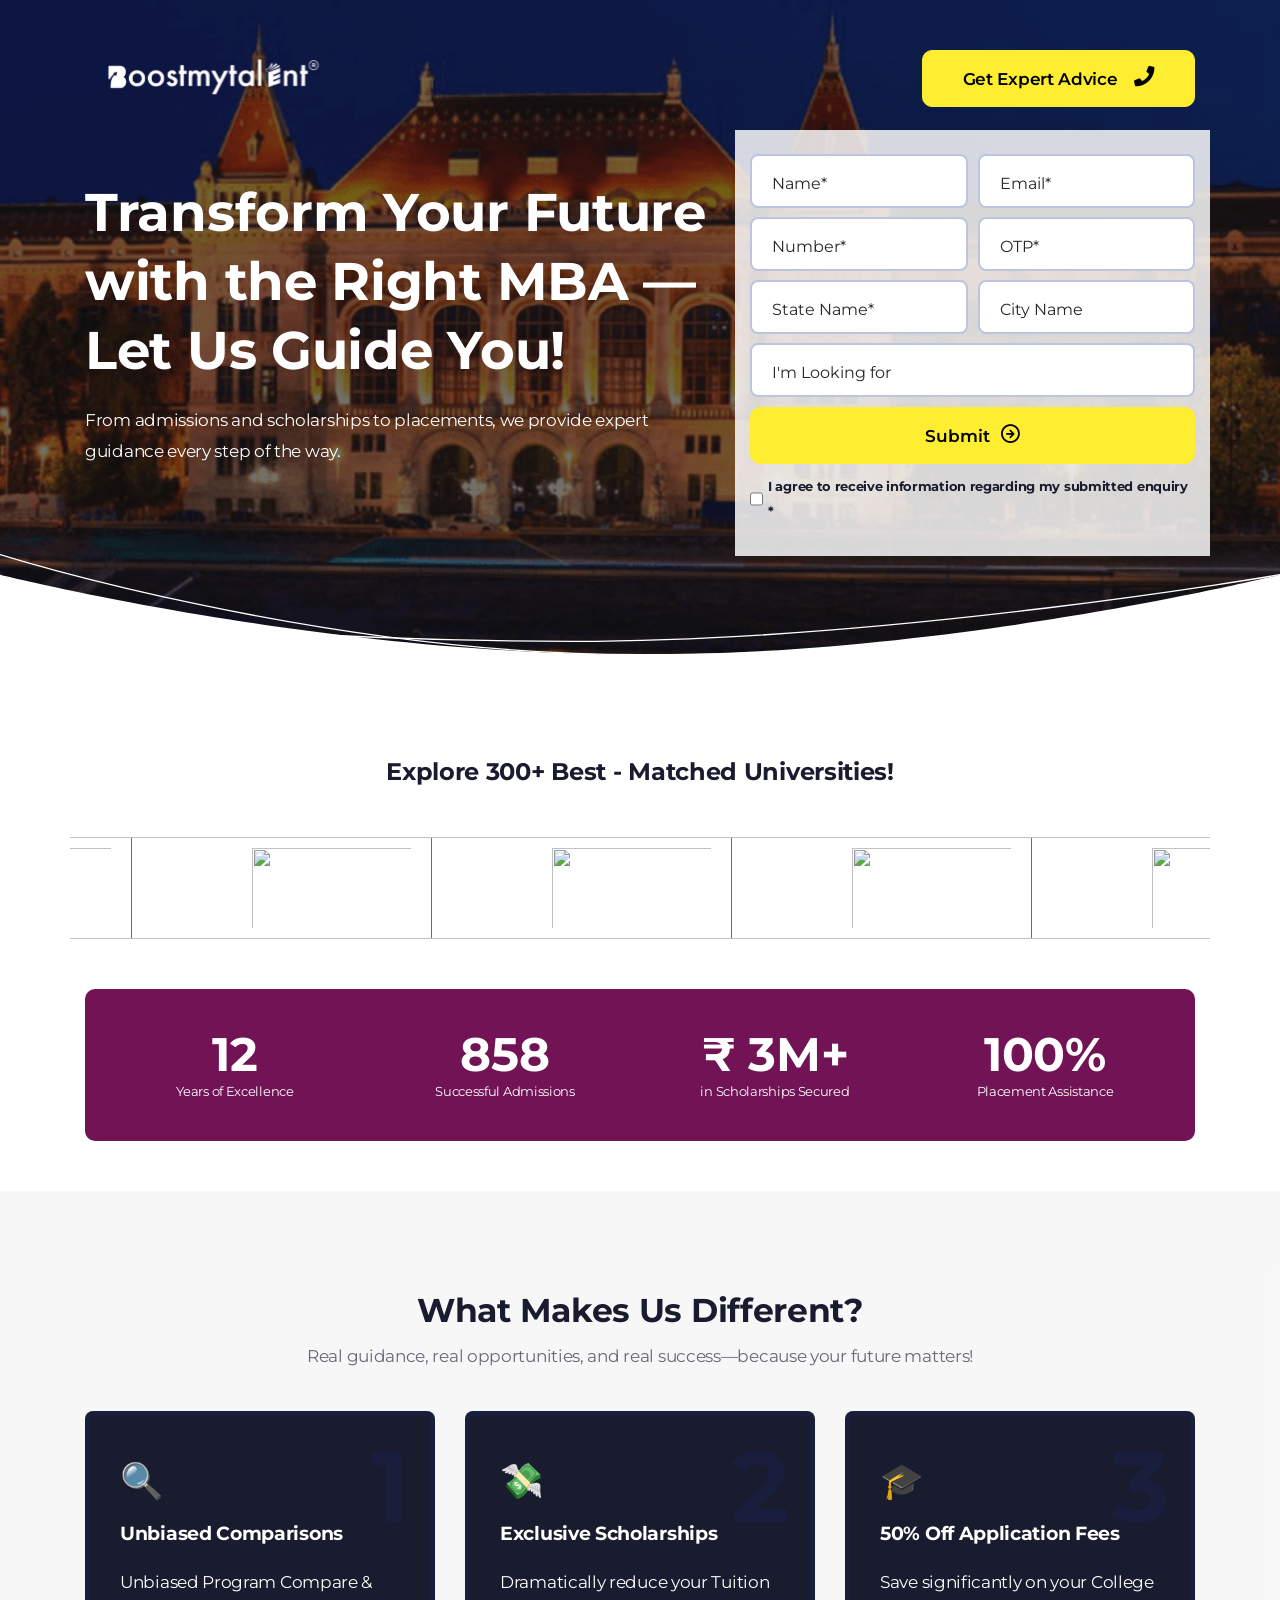
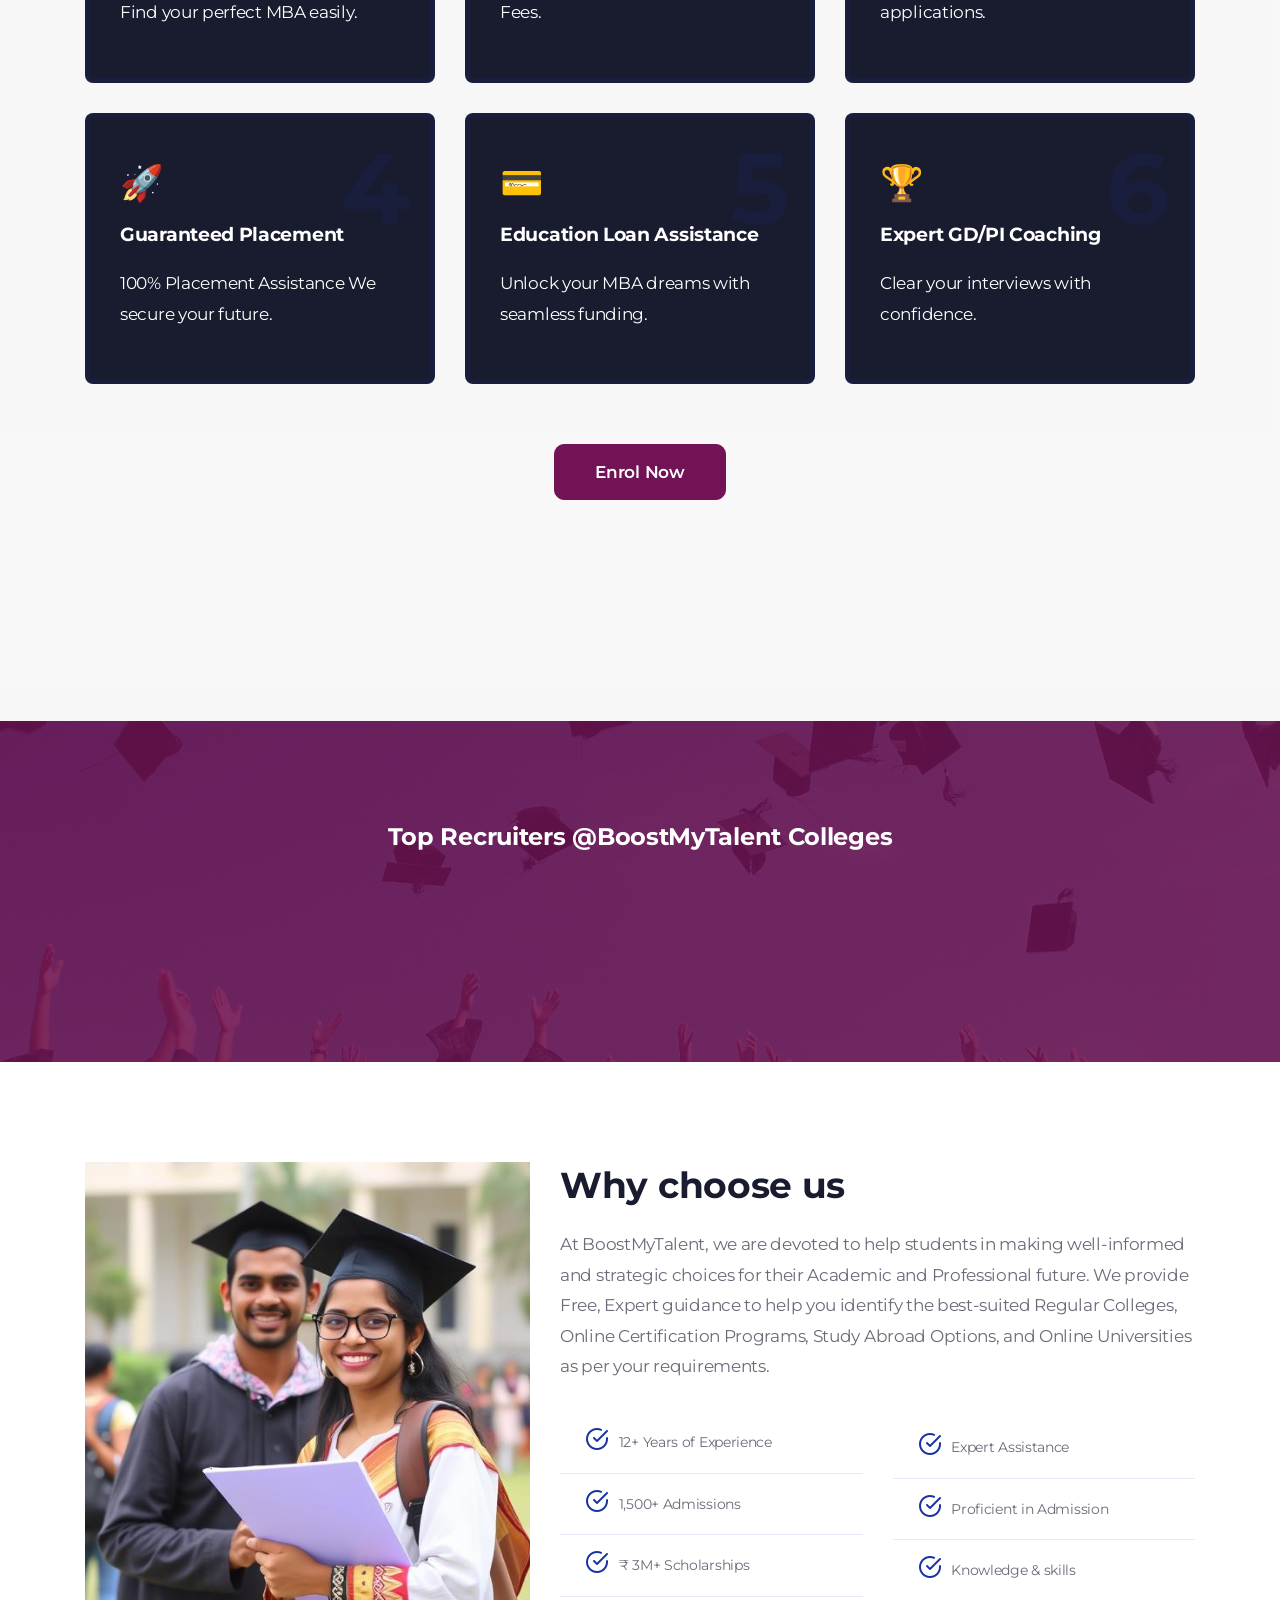
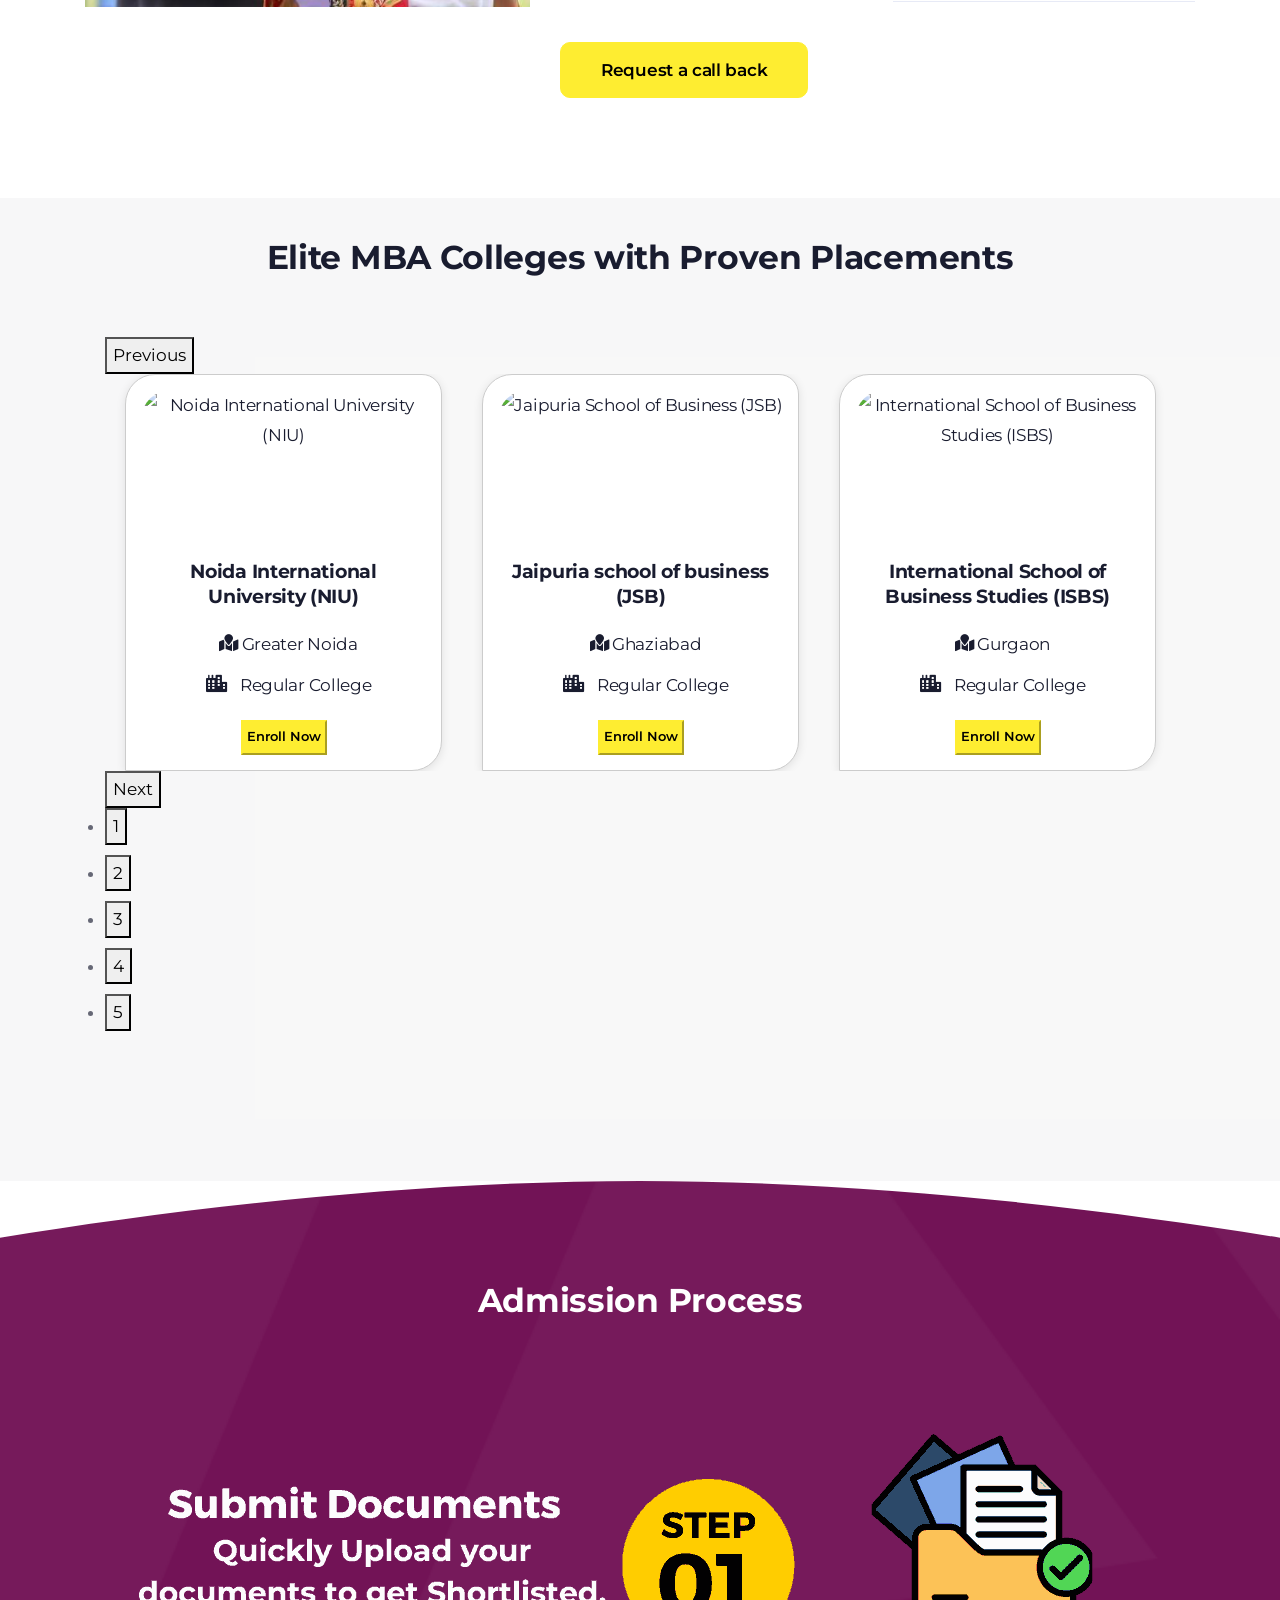
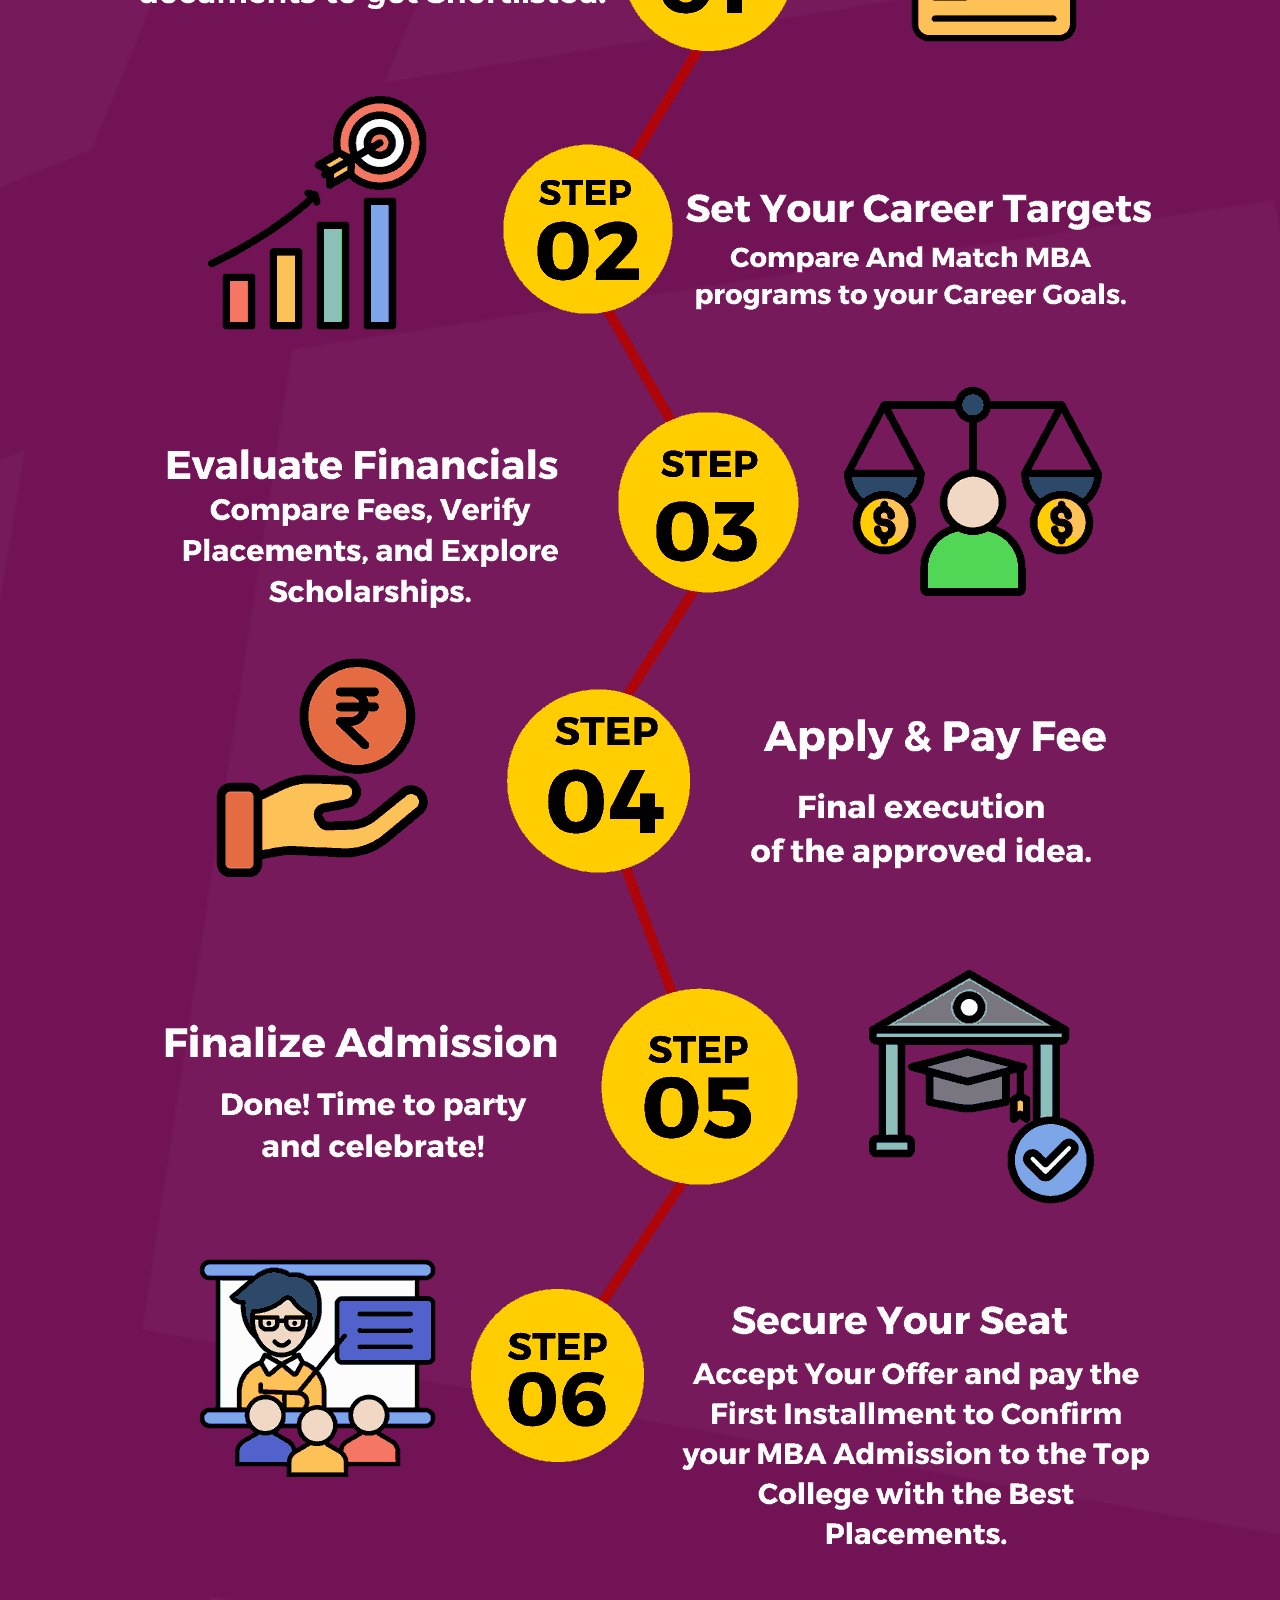
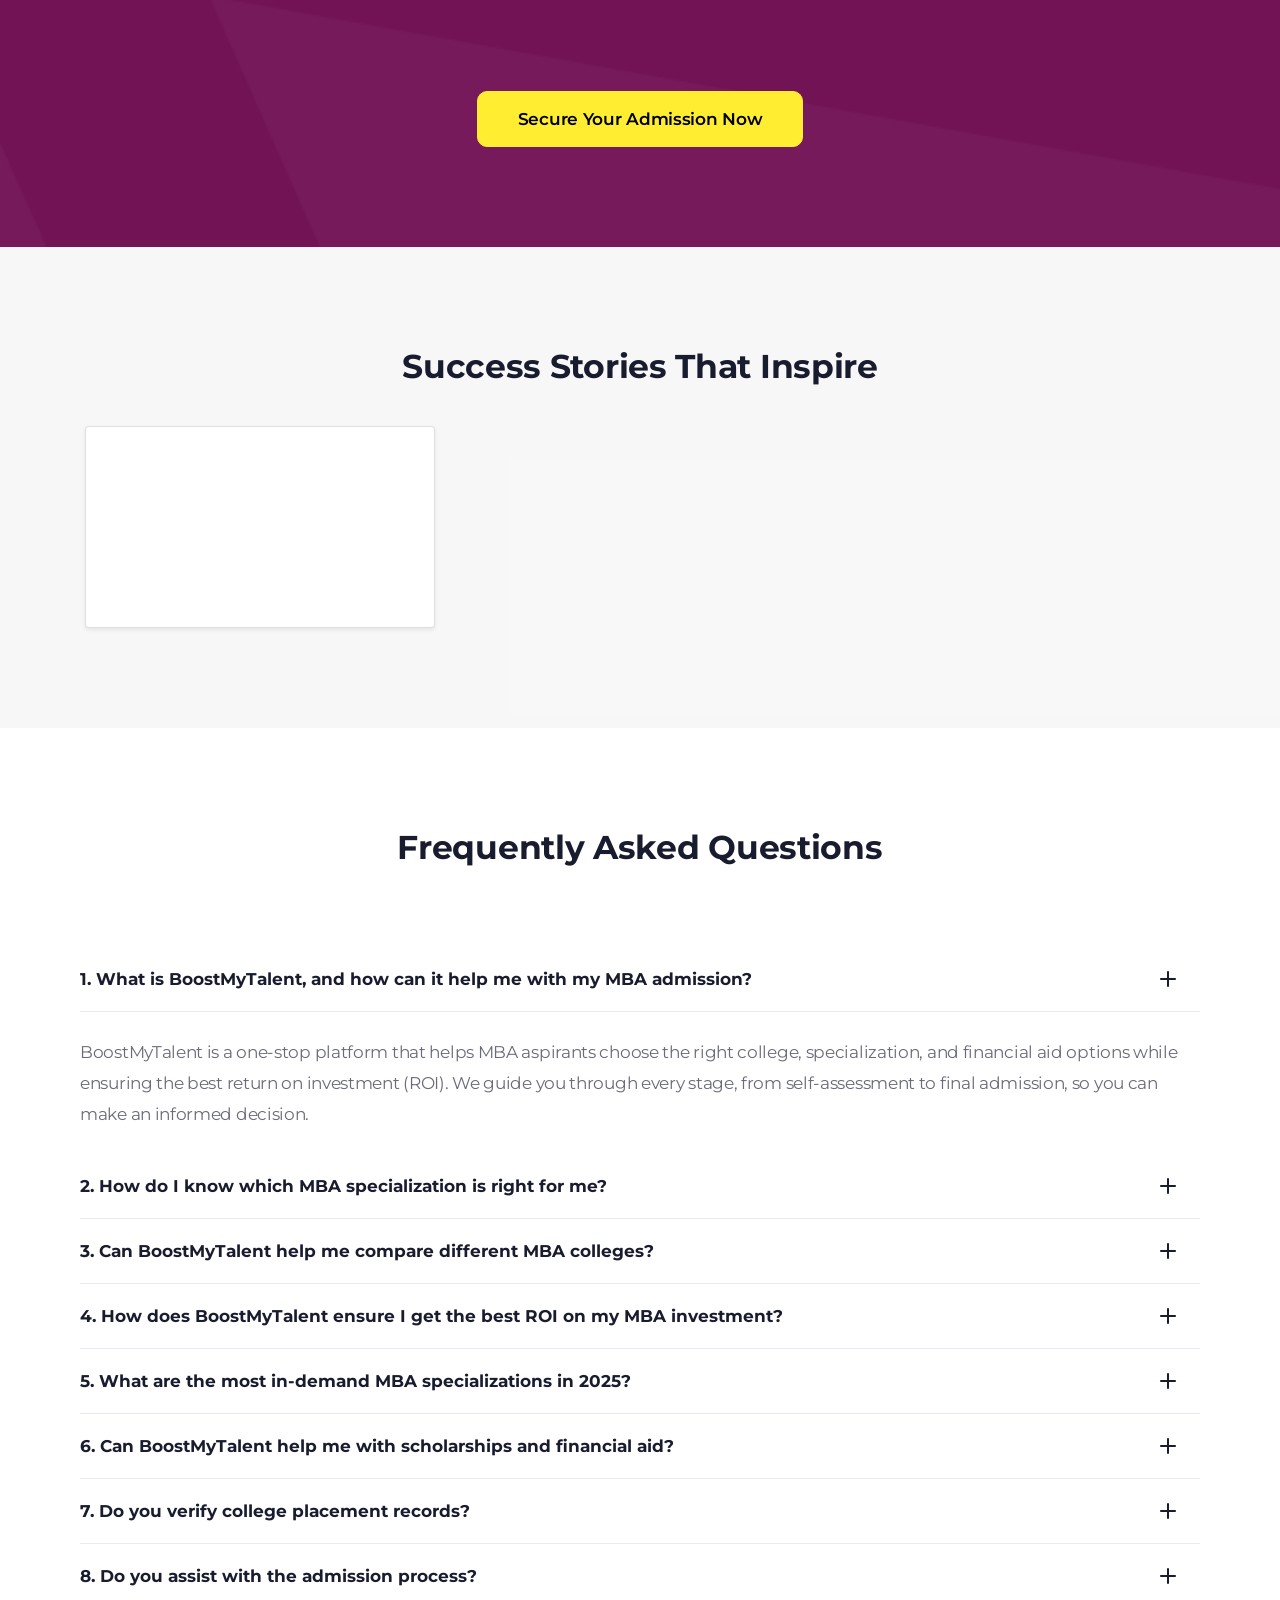
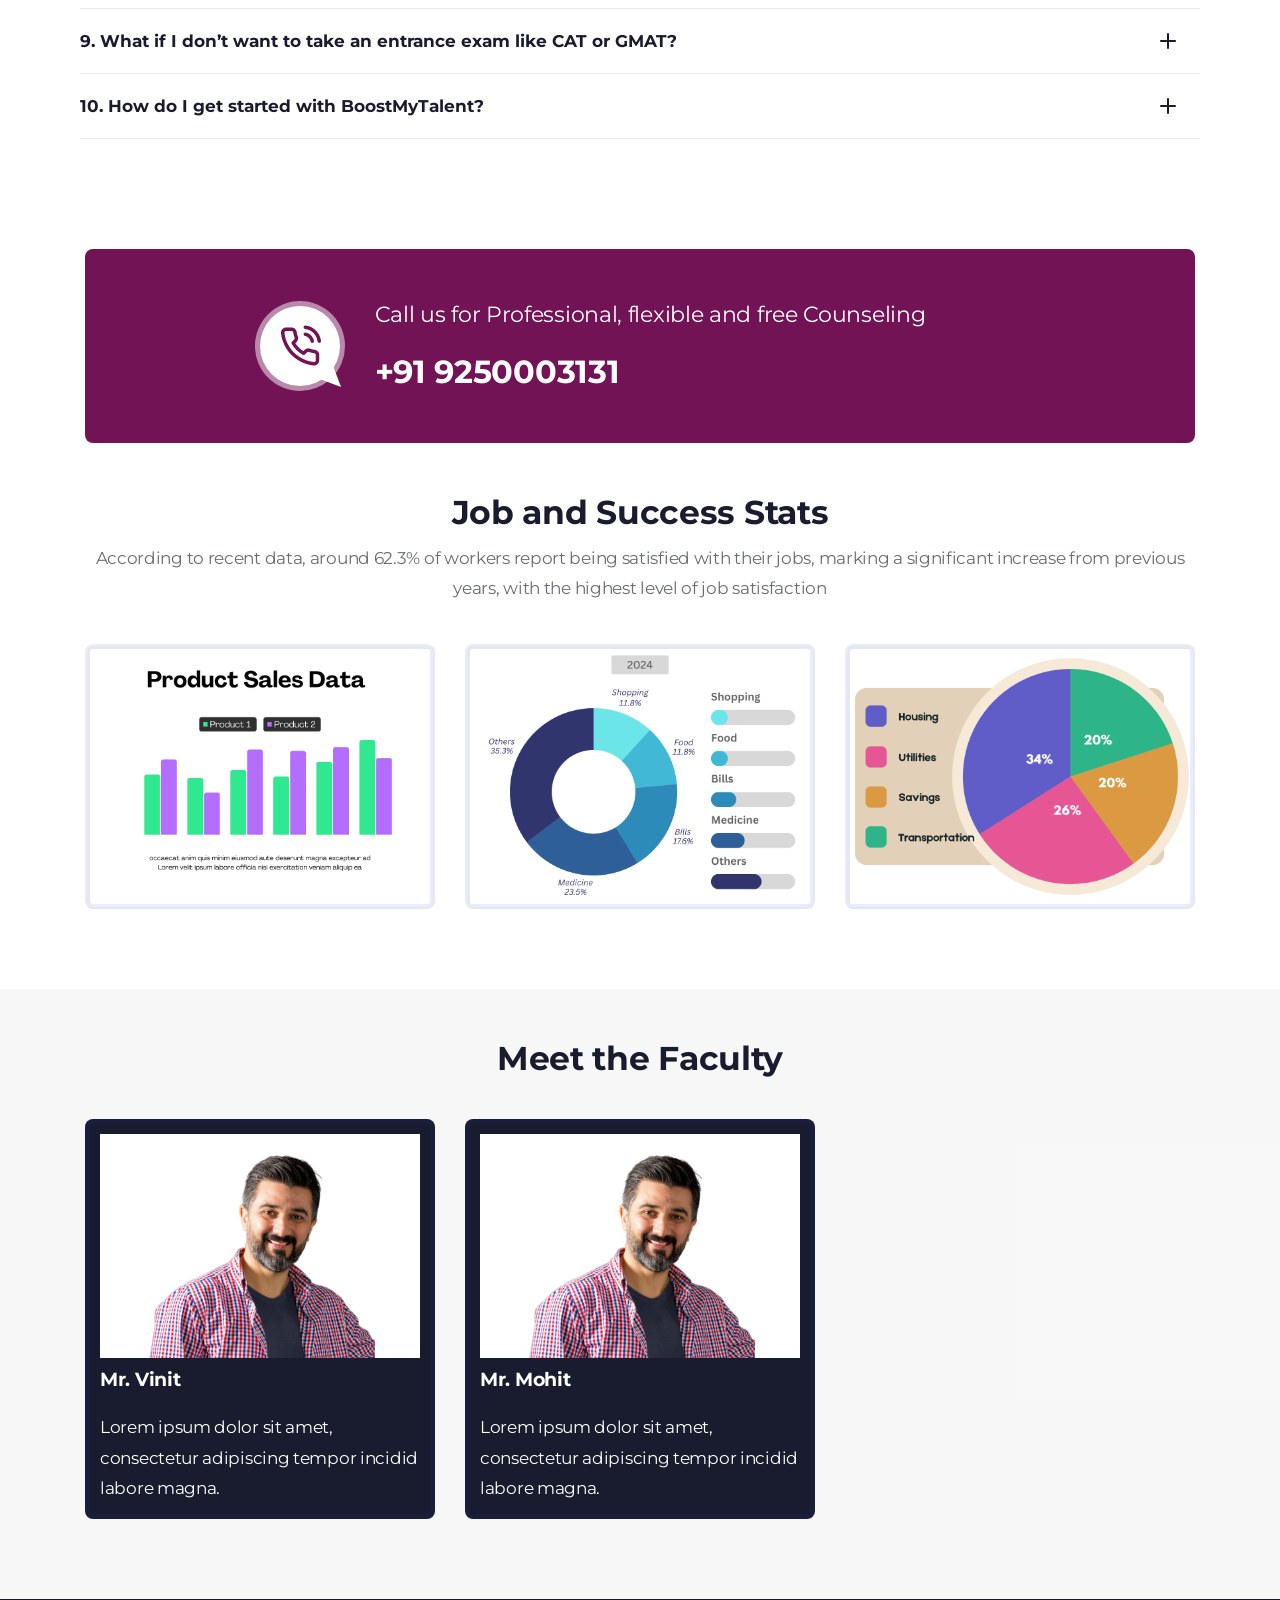
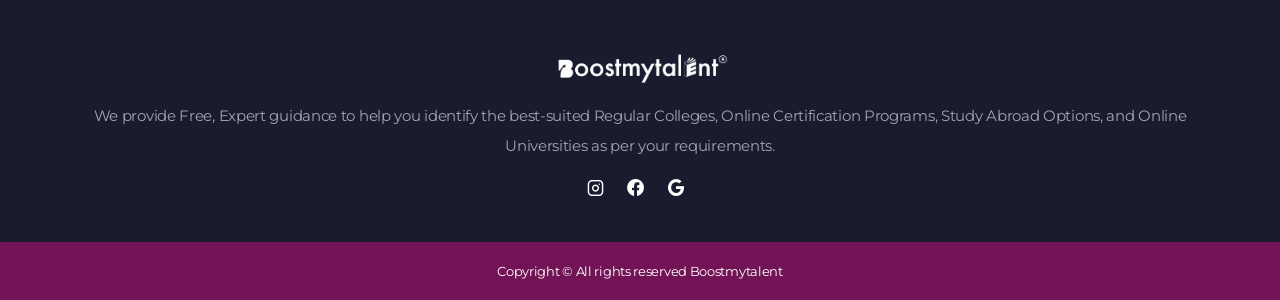
==== commit 46c8d7fe: "update old" ====
--- a/index.html
+++ b/index.html
@@ -3,46 +3,31 @@
 
 <head>
     <meta charset="utf-8">
-    <meta name="viewport"
-        content="width=device-width, initial-scale=1">
+    <meta name="viewport" content="width=device-width, initial-scale=1"> 
     <title>Boostmytalent Landing Page</title>
-    <meta name="adarsh"
-        content="Boostmytalent Landing Page">
-    <meta name="description"
-        content="Boostmytalent Landing Page">
-    <meta name="keywords"
-        content="Boostmytalent Landing Page">
+    <meta name="adarsh" content="Boostmytalent Landing Page">
+    <meta name="description" content="Boostmytalent Landing Page">
+    <meta name="keywords"  content="Boostmytalent Landing Page">
 
 
     <script src="//cdnjs.cloudflare.com/ajax/libs/jquery/3.2.1/jquery.min.js"></script>
     <script src="https://cdnjs.cloudflare.com/ajax/libs/slick-carousel/1.6.0/slick.js"></script>
 
-    <link rel="stylesheet"
-        href="https://cdnjs.cloudflare.com/ajax/libs/slick-carousel/1.6.0/slick-theme.min.css">
-    <link rel="stylesheet"
-        href="https://cdnjs.cloudflare.com/ajax/libs/slick-carousel/1.6.0/slick.min.css">
-
-
-    <link href="assets/img/icons/favicon.ico"
-        rel="shortcut icon">
+    <link rel="stylesheet" href="https://cdnjs.cloudflare.com/ajax/libs/slick-carousel/1.6.0/slick-theme.min.css">
+    <link rel="stylesheet" href="https://cdnjs.cloudflare.com/ajax/libs/slick-carousel/1.6.0/slick.min.css">
+
+
+    <link href="assets/img/icons/favicon.ico" rel="shortcut icon">
 
     <!-- CSS FILES -->
-    <link rel="stylesheet"
-        href="assets/css/bootstrap.min.css">
-    <link rel="stylesheet"
-        href="assets/fonts/iconfonts.css">
-    <link rel="stylesheet"
-        href="assets/css/plugins.css">
-    <link rel="stylesheet"
-        href="assets/css/style.css">
-    <link rel="stylesheet"
-        href="assets/css/custom-space.css">
-    <link rel="stylesheet"
-        href="assets/css/responsive.css">
-    <link rel="stylesheet"
-        href="assets/css/color.css">
-    <link rel="stylesheet"
-        href="assets/css/slider.css">
+    <link rel="stylesheet" href="assets/css/bootstrap.min.css">
+    <link rel="stylesheet" href="assets/fonts/iconfonts.css">
+    <link rel="stylesheet" href="assets/css/plugins.css">
+    <link rel="stylesheet" href="assets/css/style.css">
+    <link rel="stylesheet" href="assets/css/custom-space.css">
+    <link rel="stylesheet" href="assets/css/responsive.css">
+    <link rel="stylesheet" href="assets/css/color.css">
+    <link rel="stylesheet" href="assets/css/slider.css"> 
 </head>
 
 <body>
@@ -56,1239 +41,57 @@
             </div>
         </div>
         <!-- load ends -->
-
+          
         <div class="dtr-responsive-header fixed-top">
-            <div class="container">
-                <a href="index.html"><img src="assets/img/logo/logo.webp" style="width: 180px;" alt="BoostMyTalent Logo">
-                </a>
-            </div> 
-        </div>
+            <div class="container"> 
+                <a href="index.html"><img src="assets/img/logo/logo.webp" alt="logo">
+                </a>  
+            </div>
+            <div class="dtr-responsive-header-menu"></div>
+        </div> 
 
 
         <header id="dtr-header-global"
             class="fixed-top trans-header">
             <div class="container">
-                <div class="d-flex align-items-center justify-content-between">
-                    <div class="dtr-header-left">
-                        <a class="logo-default dtr-scroll-link"
-                            href="#home"><img src="assets/img/logo/logo.png" style="width: 180px;" alt="BoostMyTalent Logo main dark"></a>
-                        <a class="logo-alt dtr-scroll-link"
-                            href="#home"><img src="assets/img/logo/logo.webp" style="width: 180px;" alt="Boostmytalent Logo Main dark"></a>
-                    </div>
-                    <div class="dtr-header-right">
-                        <a href="javascript:void();"
-                            data-toggle="modal"
-                            data-target="#myModal"
-                            class="dtr-btn btn-theme1 dtr-btn-right-icon dtr-scroll-link dtr-ml-30">
+                <div class="d-flex align-items-center justify-content-between"> 
+                    <div class="dtr-header-left"> 
+                        <a class="logo-default dtr-scroll-link" href="#home"><img src="assets/img/logo/logo.png" style="width: 250px;" alt="logo"></a> 
+                        <a class="logo-alt dtr-scroll-link" href="#home"><img src="assets/img/logo/logo.webp" style="width: 250px;" alt="logo"></a> 
+                    </div>  
+                    <div class="dtr-header-right"> 
+                        <a href="#" data-toggle="modal" data-target="#myModal" class="dtr-btn btn-theme1 dtr-btn-right-icon dtr-scroll-link dtr-ml-30">
                             Get Expert Advice <i class="icon-phone"></i>
-                        </a>
+                        </a>  
                     </div>
                 </div>
             </div>
-        </header>
-
-        <div id="dtr-main-content"> 
-            <section id="home"
-                class="dtr-section dtr-section-with-bg dtr-hero-section-top-padding bg-blue"
-                style="background-image: url(assets/img/hero-shape-bg.png);">
-
-                <div class="dtr-bottom-shape-img"
-                    style="background-image: url(assets/img/hero-bottom.svg);">
-                    <div class="container">
-                        <div class="row dtr-pb-100">
+        </header> 
+ 
+        <div id="dtr-main-content">
+
+            <section id="home" class="dtr-section dtr-section-with-bg dtr-hero-section-top-padding bg-blue" style="background-image: url(assets/img/hero-shape-bg.png);">
+
+                <div class="dtr-bottom-shape-img" style="background-image: url(assets/img/hero-bottom.svg);">
+                    <div class="container"> 
+                        <div class="row dtr-pb-100"> 
                             <div class="col-12 col-md-7">
-                                <!-- <h1 class="color-white pt-5">Transform Your Future with the Right MBA — <br> Let Us Guide You! </h1> -->
-                                <h1 class="color-white pt-5">Find the Perfect MBA Colleges in Delhi Without the Hassle </h1>
-                                <p class="color-white">From admissions and scholarships to placements, we provide expert
-                                    guidance every step of the way.</p>
-                            </div>
+                                <h1 class="color-white pt-5">Transform Your Future with the Right MBA — <br> Let Us Guide You! </h1>  
+                                <p class="color-white">From admissions and scholarships to placements, we provide expert guidance every step of the way.</p> 
+                            </div> 
                             <div class="col-12 col-md-5 py-4 custom-bg-light">
-                                <div class="dtr-form dtr-form-styled">
-                                    <form id="contactform">
+                                <div class="dtr-form dtr-form-styled"> 
+                                    <form id="contactform"> 
                                         <div class="dtr-form-row dtr-form-row-2col clearfix">
-                                            <div class="dtr-form-column">
-                                                    <input name="name" class="required" type="text" placeholder="Name*">
-                                                </p>
-                                            </div>
-                                            <div class="dtr-form-column">
-                                                <p class="dtr-form-field">
-                                                    <input name="email" class="required" type="text" placeholder="Email*">
-                                                </p>
-                                            </div>
-
-                                            <div class="dtr-form-column">
-                                                <p class="dtr-form-field">
-                                                    <input name="number" class="required" type="text" placeholder="Number*">
-                                                </p>
-                                            </div>
-
-                                            <div class="dtr-form-column">
-                                                <p class="dtr-form-field">
-                                                    <input name="otp" class="required" type="text" placeholder="OTP*">
-                                                </p>
-                                            </div>
-
-                                            <div class="dtr-form-column">
-                                                <p class="dtr-form-field">
-                                                    <input name="city-name" class="required" type="text"  placeholder="City Name">
-                                                </p>
-                                            </div>
-
-                                            <div class="dtr-form-column">
-                                                <p class="dtr-form-field">
-                                                    <input name="city-name" class="required" type="text"  placeholder="I'm Looking for">
-                                                </p>
-                                            </div> 
-                                        </div>
-
-                                        <p class="dtr-form-field">
-                                            <textarea name="subject"  type="text" placeholder="Message"> </textarea>
-                                        </p>
-                                        <style>
-                                            textarea::placeholder{color: #000 Im !important;}
-                                        </style>
-                                        <!-- form two columns ends -->
-
-
-                                        <p class="text-center">
-                                            <button class="dtr-btn btn-theme1 w-100"
-                                                type="submit"> Submit<i class="icon-arrow-right-circle dtr-ml-10"></i>
-                                            </button>
-                                        </p>
-                                        <div class="checkbox text-center"> 
-                                                <span class="small"> <strong>I agree to receive information regarding my
-                                                        submitted enquiry  </strong> </span> 
-                                        </div>
-                                        <div id="result"></div>
-                                    </form>
-                                </div>
-                            </div>
-                            <!-- column 2 ends -->
-                        </div>
-                    </div>
-                </div>
-            </section>
-
-
-
-
-            <section class="dtr-section dtr-py-100 dtr-pb-40">
-                <div class="container">
-                    <div class="dtr-styled-heading text-center">
-                        <div class="dtr-styled-heading text-center"> 
-                            <h4>The Best Universities, Matched Just for You!</h4>
-                        </div>
-                    </div>
-                    <div class="row dtr-pt-10 custom-overflox">
-                        <div>
-                            <section class="customer-logos">
-                                <div class="slide"><img
-                                        src="https://www.boostmytalent.com/upload/university/11/fiib-delhi-logo.webp">
-                                </div>
-                                <div class="slide"><img
-                                        src="http://boostmytalent.com/upload/university/23/jims-kalkaji-delhi-logo.webp">
-                                </div>
-                                <div class="slide"><img
-                                        src="https://www.boostmytalent.com/upload/university/20/maharaja-agrasen-business-school-rohini-logo.webp">
-                                </div>
-                                <div class="slide"><img
-                                        src="https://www.boostmytalent.com/upload/university/57/manav-rachna-university-faridabad-logo.webp">
-                                </div>
-                                <div class="slide"><img
-                                        src="https://www.boostmytalent.com/upload/university/4/gl-bajaj-institute-greater-noida-logo.webp">
-                                </div>
-                                <div class="slide"><img
-                                        src="https://www.boostmytalent.com/upload/university/32/isms-pune-logo.webp">
-                                </div>
-                            </section>
-                        </div>
-                    </div>
-                </div>
-            </section>
-
-
-
-            <section class="dtr-section z-index dtr-pb-50">
-                <div class="container">
-                    <div class="dtr-px-30 dtr-mt-minus50 dtr-rounded text-center bg-red color-white">
-                        <div class="row">
-                            <div class="col-12 col-md-4 col-lg-3 dtr-py-40">
-                                <div class="dtr-counter"> <span class="dtr-count-number counting-number"
-                                        data-from="1"
-                                        data-to="12"
-                                        data-speed="1600">12+ </span>
-                                    <p class="dtr-count-text">Years of Excellence </p>
-                                </div>
-                            </div>
-                            <div class="col-12 col-md-4 col-lg-3 dtr-py-40">
-                                <div class="dtr-counter"> <span class="dtr-count-number counting-number"
-                                        data-from="1"
-                                        data-to="1500"
-                                        data-speed="2800">1,500+</span>
-                                    <p class="dtr-count-text">Successful Admissions</p>
-                                </div>
-                            </div>
-                            <div class="col-12 col-md-4 col-lg-3 dtr-py-40">
-                                <span class="dtr-count-number">₹ 3M+ </span>
-                                <p class="dtr-count-text">in Scholarships Secured</p>
-                            </div>
-                            <div class="col-12 col-md-4 col-lg-3 dtr-py-40"> <span class="dtr-count-number">100% </span>
-                                <p class="dtr-count-text">Placement Assistance</p>
-                            </div>
-                        </div>
-                    </div>
-                </div>
-            </section>
-
-
-
-
-            <section class="dtr-pt-100 dtr-pb-70 bg_background">
-                <div class="container">
-                    <div class="dtr-styled-heading text-center">
-                        <h2> What Makes Us Different?</h2>
-                        <p> Real guidance, real opportunities, and real success—because your future matters!</p>
-                    </div>
-                    <div class="row">
-                        <div class="col-12 col-sm-6 col-lg-4">
-                            <div class="dtr-servicebox bg-dark color-white"> <span
-                                    class="dtr-servicebox-number">1</span> <span
-                                    class="dtr-servicebox-img color-white custom-font-size35">&#128269;</span>
-                                <h5>Unbiased Comparisons</h5>
-                                <p>Unbiased Program Compare & Find your perfect MBA easily. </p>
-                            </div>
-                        </div>
-                        <div class="col-12 col-sm-6 col-lg-4">
-                            <div class="dtr-servicebox dtr-servicebox bg-dark color-white"> <span
-                                    class="dtr-servicebox-number">2</span> <span
-                                    class="dtr-servicebox-img color-white custom-font-size35">💸 </span>
-                                <h5>Exclusive Scholarships</h5>
-                                <p> Dramatically reduce your Tuition Fees. </p>
-                            </div>
-                        </div>
-                        <div class="col-12 col-sm-6 col-lg-4">
-                            <div class="dtr-servicebox bg-dark color-white"> <span
-                                    class="dtr-servicebox-number">3</span> <span
-                                    class="dtr-servicebox-img color-white custom-font-size35">🎓 </span>
-                                <h5> 50% Off Application Fees</h5>
-                                <p>Save significantly on your College applications.</p>
-                            </div>
-                        </div>
-                        <div class="col-12 col-sm-6 col-lg-4">
-                            <div class="dtr-servicebox bg-dark color-white"> <span
-                                    class="dtr-servicebox-number">4</span> <span
-                                    class="dtr-servicebox-img color-white custom-font-size35">🚀 </span>
-                                <h5>Guaranteed Placement</h5>
-                                <p> 100% Placement Assistance We secure your future.</p>
-                            </div>
-                        </div>
-                        <div class="col-12 col-sm-6 col-lg-4">
-                            <div class="dtr-servicebox bg-dark color-white"> <span
-                                    class="dtr-servicebox-number">5</span> <span
-                                    class="dtr-servicebox-img color-white custom-font-size35"> 💳 </span>
-                                <h5>Education Loan Assistance </h5>
-                                <!--<p>Finance your MBA effortlessly.</p>-->
-                                <p>Unlock your MBA dreams with seamless funding.</p>
-                            </div>
-                        </div>
-                        <div class="col-12 col-sm-6 col-lg-4">
-                            <div class="dtr-servicebox bg-dark color-white"> <span
-                                    class="dtr-servicebox-number">6</span> <span
-                                    class="dtr-servicebox-img color-white custom-font-size35">🏆 </span>
-                                <h5> Expert GD/PI Coaching </h5>
-                                <p>Clear your interviews with confidence.</p>
-                            </div>
-                        </div>
-                    </div>
-                    <!--  -->
-                    <div class="d-flex justify-content-center">
-                        <a href="javascript:void();"
-                            data-toggle="modal"
-                            data-target="#myModal"
-                            class="dtr-btn btn-theme2 dtr-scroll-link dtr-mt-30">Enrol Now</a>
-                    </div>
-                </div>
-
-                <div class="dtr-pt-30 dtr-pb-10">
-                    <img src="assets/img/graph-hero.png" alt="What Makes BoostMyTalent Different">
-                </div>
-
-            </section>
-
-            
-            <section class="dtr-section dtr-pt-50 dtr-pb-50 dtr-section-with-bg" style="background-image: url(assets/img/section-bg-img1.png);">
-                    <div class="dtr-overlay dtr-overlay-blue"></div>
-                    <div class="container dtr-overlay-content">
-                        <div class="dtr-styled-heading text-center">
-                            <h4 class="color-white">Top Recruiters @BoostMyTalent Colleges</h4>
-                        </div>
-                        <div class="top-recruiter-container">
-                            <div class="top-recruiter-slider">
-                                <div class="top-recruiter">
-                                    <img src="assets/img/top/recruiter-1.webp" alt="Top recruiter of Boostmytalent partner colleges">
-                                </div>
-                                <div class="top-recruiter">
-                                    <img src="assets/img/top/recruiter-2.webp" alt="Top recruiter of Boostmytalent partner colleges">
-                                </div>
-                                <div class="top-recruiter">
-                                    <img src="assets/img/top/recruiter-3.webp" alt="Top recruiter of Boostmytalent partner colleges">
-                                </div>
-                                <div class="top-recruiter">
-                                    <img src="assets/img/top/recruiter-4.webp" alt="Top recruiter of Boostmytalent partner colleges">
-                                </div>
-                                <div class="top-recruiter">
-                                    <img src="assets/img/top/recruiter-5.webp" alt="Top recruiter of Boostmytalent partner colleges">
-                                </div>
-                                <div class="top-recruiter">
-                                    <img src="assets/img/top/recruiter-6.webp" alt="Top recruiter of Boostmytalent partner colleges">
-                                </div>
-                                <div class="top-recruiter">
-                                    <img src="assets/img/top/recruiter-7.webp" alt="Top recruiter of Boostmytalent partner colleges">
-                                </div>
-                                <div class="top-recruiter">
-                                    <img src="assets/img/top/recruiter-8.webp" alt="Top recruiter of Boostmytalent partner colleges">
-                                </div>
-                                <div class="top-recruiter">
-                                    <img src="assets/img/top/recruiter-9.webp" alt="Top recruiter of Boostmytalent partner colleges">
-                                </div>
-                                <div class="top-recruiter">
-                                    <img src="assets/img/top/recruiter-10.webp" alt="Top recruiter of Boostmytalent partner colleges">
-                                </div>
-                                <div class="top-recruiter">
-                                    <img src="assets/img/top/recruiter-11.webp" alt="Top recruiter of Boostmytalent partner colleges">
-                                </div>
-                                <div class="top-recruiter">
-                                    <img src="assets/img/top/recruiter-12.webp" alt="Top recruiter of Boostmytalent partner colleges">
-                                </div>
-                                <div class="top-recruiter">
-                                    <img src="assets/img/top/recruiter-13.webp" alt="Top recruiter of Boostmytalent partner colleges">
-                                </div>
-                                <div class="top-recruiter">
-                                    <img src="assets/img/top/recruiter-14.webp" alt="Top recruiter of Boostmytalent partner colleges">
-                                </div>
-                                <div class="top-recruiter">
-                                    <img src="assets/img/top/recruiter-15.webp" alt="Top recruiter of Boostmytalent partner colleges">
-                                </div>
-                                <div class="top-recruiter">
-                                    <img src="assets/img/top/recruiter-16.webp" alt="Top recruiter of Boostmytalent partner colleges">
-                                </div>
-                            </div>
-                        </div> 
-                    </div>
-            </section>
-
-
-
-            <section id="about"
-                class="dtr-sticky-tabs-wrapper ">
-                <div id="tab1"
-                    class="dtr-sticky-tabs-section">
-                    <div class="dtr-sticky-tabs-content">
-                        <div class="container">
-                            <div class="row">
-                                <div class="col-12 col-md-5"> <img src="assets/img/about-us.jpg"
-                                        alt="image"> </div>
-                                <div class="col-12 col-md-7 small-device-space">
-                                    <h3>Why choose us</h3>
-                                    <div>
-                                        <p>At BoostMyTalent, we are devoted to help students in making well-informed and
-                                            strategic choices for their Academic and Professional future. We provide
-                                            Free, Expert guidance to help you identify the best-suited Regular Colleges,
-                                            Online Certification Programs, Study Abroad Options, and Online Universities
-                                            as per your requirements. </p>
-                                        <div class="row dtr-mt-30">
-                                            <div class="col-12 col-md-6">
-                                                <ul class="dtr-icon-list">
-                                                    <li><i class="icon-check-circle2 color-blue"></i>Free Personalized Counseling </li>
-                                                    <li><i class="icon-check-circle2 color-blue"></i> Scholarship Support </li>
-                                                    <li><i class="icon-check-circle2 color-blue"></i> Guaranteed Placements</li>
-                                                </ul>
-                                            </div>
-                                            <div class="col-12 col-md-6">
-                                                <ul class="dtr-icon-list dtr-mt-5">
-                                                    <li><i class="icon-check-circle2 color-blue"></i>Unbiased College Comparisons </li>
-                                                    <li><i class="icon-check-circle2 color-blue"></i>50% Off Applications </li>
-                                                    <li><i class="icon-check-circle2 color-blue"></i>GD/PI and Interview Prep </li>
-                                                </ul>
-                                            </div>
-                                        </div>
-                                        <a href="javascript:void();"
-                                            data-toggle="modal"
-                                            data-target="#myModal"
-                                            class="dtr-btn btn-theme1 dtr-scroll-link dtr-mt-30">Request a call back</a>
-                                    </div>
-                                </div>
-
-                            </div>
-                        </div>
-                    </div>
-                </div>
-            </section>
-
-
-            <div class="dtr-section dtr-pb-40 dtr-pt-40 bg_background">
-                <div class="container">
-                    <div class="dtr-styled-heading text-center">
-                        <h2> Elite B-Schools with Guaranteed Placements</h2>
-                    </div>
-                    <div class="slider-container">
-                        <div class="regular-college-slider slider text-start">
-                            <div class="card"> 
-                                    <img src="https://www.boostmytalent.com/upload/university/5/gims-gniot-institute-noida-campus.webp"
-                                        alt="GNIOT Institute of Management (GIMS)">
-                                    <h5>GNIOT Institute of Management (GIMS)</h5>
-                                    <div class="dtr-ml-10">
-                                        <p><i class="icon-map-marked"></i> Greater Noida </p> 
-                                    </div>
-                                <button data-toggle="modal"
-                                    data-target="#myModal"
-                                    class="small p-1 btn-theme1 dtr-scroll-link dtr-mt-20">Enroll Now</button>
-                            </div>
-                            <div class="card"> 
-                                    <img src="https://www.boostmytalent.com/upload/university/19/noida-university-greater-noida-campus.webp"
-                                        alt="Noida International University (NIU)">
-                                    <h5>Noida International University (NIU)</h5>
-                                    <div class="dtr-ml-10">
-                                        <p><i class="icon-map-marked"></i> Greater Noida </p> 
-                                    </div>
-                                <button data-toggle="modal"
-                                    data-target="#myModal"
-                                    class="small p-1 btn-theme1 dtr-scroll-link dtr-mt-20">Enroll Now</button>
-                            </div>
-                            <div class="card"> 
-                                    <img src="https://www.boostmytalent.com/upload/university/24/jaipuria-college-ghaziabad-campus.webp"
-                                        alt="Jaipuria School of Business (JSB)">
-                                    <h5>Jaipuria school of business (JSB)</h5>
-                                    <div class="dtr-ml-10">
-                                        <p><i class="icon-map-marked"></i> Ghaziabad</p> 
-                                    </div>
-                                <button data-toggle="modal"
-                                    data-target="#myModal"
-                                    class="small p-1 btn-theme1 dtr-scroll-link dtr-mt-20">Enroll Now</button>
-                            </div>
-                            <!--  -->
-
-                            <div class="card"> 
-                                    <img src="https://www.boostmytalent.com/upload/university/13/isbs-gurgaon-campus.webp"
-                                        alt="International School of Business Studies (ISBS)">
-                                    <h5>International School of Business Studies (ISBS) </h5>
-                                    <div class="dtr-ml-10">
-                                        <p><i class="icon-map-marked"></i> Gurgaon </p> 
-                                    </div>
-                                <button data-toggle="modal"
-                                    data-target="#myModal"
-                                    class="small p-1 btn-theme1 dtr-scroll-link dtr-mt-20">Enroll Now</button>
-                            </div>
-                            <div class="card">
-                                    <img src="https://www.boostmytalent.com/upload/university/12/sukhmani-college-delhi-campus.webp"
-                                        alt="Sri Sukhmani Institute of Management (SSIM)">
-                                    <h5>Sri Sukhmani Institute of Management (SSIM)</h5>
-                                    <div class="dtr-ml-10">
-                                        <p><i class="icon-map-marked"></i> Delhi </p> 
-                                    </div>
-                                    <button data-toggle="modal"
-                                        data-target="#myModal"
-                                        class="small p-1 btn-theme1 dtr-scroll-link dtr-mt-20">Enroll Now</button>
-                            </div>
-                        </div>
-                    </div>
-
-                </div>
-            </div>
-
-            <!--  -->
-
-            <div class="dtr-section dtr-pb-50 dtr-pt-40">
-                <div class="container">
-                    <div class="dtr-styled-heading text-center">
-                        <h2> Online MBA Recognized by Top Employers </h2>
-                    </div>
-                    <div class="slider-container">
-                        <div class="online-college-slider slider text-start">
-                            <div class="card"> 
-                                    <img src="https://www.boostmytalent.com/upload/university/92/lpu-online-banner.webp"
-                                        alt="(LPU) Lovely Professional university Online">
-                                    <h5>Lovely Professional University (LPU) </h5>
-                                    <div class="dtr-ml-10">
-                                        <p><i class="icon-map-marked"></i> Phagwara </p> 
-                                    </div> 
-                                <button data-toggle="modal" data-target="#myModal" class="small p-1 btn-theme1 dtr-scroll-link dtr-mt-20">Enroll Now</button>
-                            </div>
-                            <div class="card"> 
-                                    <img src="https://www.boostmytalent.com/upload/university/132/manipal-online-jaipur-banner.webp"
-                                        alt="Manipal University online">
-                                    <h5>Manipal University</h5>
-                                    <div class="dtr-ml-10">
-                                        <p><i class="icon-map-marked"></i> Jaipur </p> 
-                                    </div> 
-                                <button data-toggle="modal"
-                                    data-target="#myModal"
-                                    class="small p-1 btn-theme1 dtr-scroll-link dtr-mt-20">Enroll Now</button>
-                            </div>
-                            <div class="card"> 
-                                    <img src="https://www.boostmytalent.com/upload/university/127/sikkim-manipal-university-online-banner.webp"
-                                        alt="Sikkim Manipal University Online">
-                                    <h5>Sikkim Manipal University</h5>
-                                    <div class="dtr-ml-10">
-                                        <p><i class="icon-map-marked"></i> Gangtok</p> 
-                                    </div>
-                                <button data-toggle="modal"
-                                    data-target="#myModal"
-                                    class="small p-1 btn-theme1 dtr-scroll-link dtr-mt-20">Enroll Now</button>
-                            </div>
-                            <!--  -->
-
-                            <div class="card"> 
-                                    <img src="https://www.boostmytalent.com/upload/university/65/amity-online-banner.webp"
-                                        alt="Amity University Online">
-                                    <h5>Amity University Online </h5>
-                                    <div class="dtr-ml-10">
-                                        <p><i class="icon-map-marked"></i> Greater Noida </p> 
-                                    </div>
-                                <button data-toggle="modal"
-                                    data-target="#myModal"
-                                    class="small p-1 btn-theme1 dtr-scroll-link dtr-mt-20">Enroll Now</button>
-                            </div>
-                            <div class="card"> 
-                                    <img src="https://www.boostmytalent.com/upload/university/167/jain-university-online-banner.webp"
-                                        alt="Jain University Online">
-                                    <h5>Jain University Online</h5>
-                                    <div class="dtr-ml-10">
-                                        <p><i class="icon-map-marked"></i> Bangalore, Karnataka </p>  
-                                    </div>
-                                    <button data-toggle="modal"
-                                        data-target="#myModal"
-                                        class="small p-1 btn-theme1 dtr-scroll-link dtr-mt-20">Enroll Now</button>
-                            </div>
-                        </div>
-                    </div>
-
-                </div>
-            </div>
-            <!-- online slider end -->
-
-            <section class="dtr-section dtr-section-with-bg bg-blue color-white" style="background-image: url(assets/img/white-shape-bg.png);">
-                <div class="dtr-py-100 dtr-top-shape-img"
-                    style="background-image: url(assets/img/contact-section-top.svg);">
-                    <div class="container">
-                        <div class="row">
-                            <div class="col-12 text-center">
-                                <div class="dtr-styled-heading">
-                                    <h2>Get Started: Easy & Hassle-Free Admissions!</h2>
-                                </div> 
-
-                                <section class="timeline">
-                                    <div class="timeline-container container">
-                                        <div class="row">
-                                            <div class="col-12 col-lg-5">
-                                                <img src="assets/img/icons/1.png" alt="">
-                                            </div>
-                                
-                                            <div class="col-12 col-lg-2">
-                                                <div class="timeline-icon">1</div>
-                                            </div> 
-                                            <div class="col-12 col-lg-5 timeline-content">
-                                                <h3>Submit Documents</h3>
-                                                <p> Quickly Upload your documents to get Shortlisted.</p>
-                                                <div class="dtr-mt-10">
-                                                    <button data-toggle="modal" data-target="#myModal" class="dtr-btn btn-theme1 dtr-scroll-link dtr-mt-30">Check Now</button>
-                                                </div> 
-                                            </div>
-                                        </div>
-                                
-                                        <div class="row"> 
-                                            <div class="col-12 col-lg-5 timeline-content order-2 order-lg-3">
-                                                <h3>Set Your Career Targets</h3>
-                                                <p>Compare And Match MBA programs to your Career Goals.</p>
-                                                <div class="py-3">
-                                                    <button data-toggle="modal" data-target="#myModal" class="dtr-btn btn-theme1 dtr-scroll-link dtr-mt-30">Check Now</button>
-                                                </div>
-                                            </div> 
-                                            <div class="col-12 col-lg-2 order-2 order-lg-3 d-none d-lg-block">
-                                                <div class="timeline-icon">2</div>
-                                            </div> 
-                                            <div class="col-12 col-lg-5 order-1 order-lg-3">
-                                                <img src="assets/img/icons/2.png" alt="">
-                                            </div>
-                                        </div>
-                                        <div class="row">
-                                            <div class="col-12 col-lg-5">
-                                                <img src="assets/img/icons/3.png" alt="">
-                                            </div>
-                                            <div class="col-12 col-lg-2">
-                                                <div class="timeline-icon">3</div>
-                                            </div> 
-                                            <div class="col-12 col-lg-5 timeline-content">
-                                                <h3>Evaluate Financials</h3>
-                                                <p>Compare Fees, Verify Placements, and Explore Scholarships.</p>
-                                                <div class="py-3">
-                                                    <button data-toggle="modal" data-target="#myModal" class="dtr-btn btn-theme1 dtr-scroll-link dtr-mt-30">Compare Now</button>
-                                                </div>
-                                            </div>
-                                        </div>
-                                        <div class="row">
-                                            <div class="col-12 col-lg-5 timeline-content order-2 order-lg-3">
-                                                <h3>Apply & Pay Fee</h3>
-                                                <p>Start Your Application by paying the Registration Fee directly to the College.</p>
-                                                <div class="py-3">
-                                                    <button data-toggle="modal" data-target="#myModal" class="dtr-btn btn-theme1 dtr-scroll-link dtr-mt-30">Apply Now</button>
-                                                </div>
-                                            </div>
-                                            <div class="col-12 col-lg-2 order-2 order-lg-3 d-none d-lg-block">
-                                                <div class="timeline-icon">4</div>
-                                            </div>
-                                            <div class="col-12 col-lg-5 order-1 order-lg-3">
-                                                <img src="assets/img/icons/4.png" alt="">
-                                            </div>
-                                        </div>
-                                        <div class="row">
-                                            <div class="col-12 col-lg-5">
-                                                <img src="assets/img/icons/5.png" alt="">
-                                            </div>
-                                            <div class="col-12 col-lg-2">
-                                                <div class="timeline-icon">5</div>
-                                            </div> 
-                                            <div class="col-12 col-lg-5 timeline-content">
-                                                <h3>Finalize Admission</h3>
-                                                <p> Complete Your Application with Expert Guidance.</p>
-                                                <div class="py-3">
-                                                    <button data-toggle="modal" data-target="#myModal" class="dtr-btn btn-theme1 dtr-scroll-link dtr-mt-30">Finalize Now</button>
-                                                </div>
-                                            </div>
-                                        </div>
-                                        <div class="row">
-                                            <div class="col-12 col-lg-5 timeline-content order-2 order-lg-3">
-                                                <h3>Secure Your Seat</h3>
-                                                <p> Accept Your Offer and pay the First Installment to Confirm your MBA Admission to the Top College with the Best Placements.</p>
-                                                <div class="py-3">
-                                                    <button data-toggle="modal" data-target="#myModal" class="dtr-btn btn-theme1 dtr-scroll-link dtr-mt-30">Secure Now</button>
-                                                </div>
-                                            </div>
-                                            <div class="col-12 col-lg-2 order-2 order-lg-3 d-none d-lg-block">
-                                                <div class="timeline-icon">6</div>
-                                            </div>
-                                            <div class="col-12 col-lg-5 order-1 order-lg-3">
-                                                <img src="assets/img/icons/6.png" alt="">
-                                            </div>
-                                        </div>
-                                    </div>
-                                </section> 
-                            </div>
-                        </div>
-                    </div>
-                </div>
-            </section> 
-
-
-            <section class="dtr-section dtr-pt-100 dtr-pb-100 bg_background">
-                <div class="container">
-                    <div class="dtr-styled-heading text-center">
-                        <h2> Success Stories That Inspire! Hear from Our Students! </h2>
-                    </div>
-
-                    <div class="row">
-                        <div class="col-sm-12 col-md-3 col-lg-3 mb-2">
-                            <div class="card shadow-sm">
-                                <div class="card-body p-lg-7">
-                                    <div class="m-auto">
-                                        <a class="bg-dark">
-                                            <iframe width="100%" height="265px" src="https://www.youtube.com/embed/4rAm-xqYdPM?rel=0&autoplay=0" allow="autoplay" frameborder="0"></iframe>
-                                        </a>
-                                    </div>
-                                </div>
-                            </div>
-                        </div>
-                        <div class="col-sm-12 col-md-3 col-lg-3 mb-2">
-                            <div class="card shadow-sm">
-                                <div class="card-body p-lg-7">
-                                    <div class="m-auto">
-                                        <a class="bg-dark">
-                                            <iframe width="100%" height="265px" src="https://www.youtube.com/embed/2--h85ifRfA?rel=0&autoplay=0" allow="autoplay" frameborder="0"></iframe>
-                                        </a>
-                                    </div>
-                                </div>
-                            </div>
-                        </div> 
-                        <div class="col-sm-12 col-md-3 col-lg-3 mb-2">
-                            <div class="card shadow-sm">
-                                <div class="card-body p-lg-7">
-                                    <div class="m-auto">
-                                        <a class="bg-dark">
-                                            <iframe width="100%" height="265px" src="https://www.youtube.com/embed/uQIaNEnxozw?rel=0&autoplay=0" allow="autoplay" frameborder="0"></iframe>
-                                        </a>
-                                    </div>
-                                </div>
-                            </div>
-                        </div> 
-                        <div class="col-sm-12 col-md-3 col-lg-3 mb-2">
-                            <div class="card shadow-sm">
-                                <div class="card-body p-lg-7">
-                                    <div class="m-auto">
-                                        <a class="bg-dark">
-                                            <iframe width="100%" height="265px" src="https://www.youtube.com/embed/n5lxP5lTNjk?rel=0&autoplay=0" allow="autoplay" frameborder="0"></iframe>
-                                        </a>
-                                    </div>
-                                </div>
-                            </div>
-                        </div> 
-                        <div class="col-sm-12 col-md-3 col-lg-3 mb-2">
-                            <div class="card shadow-sm">
-                                <div class="card-body p-lg-7">
-                                    <div class="m-auto">
-                                        <a class="bg-dark">
-                                            <iframe width="100%" height="265px" src="https://www.youtube.com/embed/mbHi_9tSwD8?rel=0&autoplay=0" allow="autoplay" frameborder="0"></iframe>
-                                        </a>
-                                    </div>
-                                </div>
-                            </div>
-                        </div>   
-                        <div class="col-sm-12 col-md-3 col-lg-3 mb-2">
-                            <div class="card shadow-sm">
-                                <div class="card-body p-lg-7">
-                                    <div class="m-auto">
-                                        <a class="bg-dark">
-                                            <iframe width="100%" height="265px" src="https://www.youtube.com/embed/bogx3Kw3Rzw?rel=0&autoplay=0" allow="autoplay" frameborder="0"></iframe>
-                                        </a>
-                                    </div>
-                                </div>
-                            </div>
-                        </div> 
-                    </div>  
-                    
-                </div> 
-            </section>
-
-
-        <section class="dtr-section dtr-py-100">
-            <div class="container">
-                <div class="dtr-styled-heading text-center">
-                    <h2>Frequently Asked Questions</h2>
-                </div>
-                <div class="row dtr-p-10">
-                    <div class="dtr-mt-30">
-                        <div class="dtr-accordion accordion"
-                            id="accord-index1">
-                            <div class="card">
-                                <div class="card-header"
-                                    id="accord-index1-heading1">
-                                    <h4>
-                                        <button class="dtr-btn accordion-btn-link collapsed"
-                                            type="button"
-                                            data-toggle="collapse"
-                                            data-target="#accord-index1-collapse1"
-                                            aria-expanded="false"
-                                            aria-controls="accord-index1-collapse1"> 1. What is BoostMyTalent, and how
-                                            can it help me with my MBA admission?</button>
-                                    </h4>
-                                </div>
-                                <div id="accord-index1-collapse1"
-                                    class="collapse show"
-                                    aria-labelledby="accord-index1-heading1"
-                                    data-parent="#accord-index1">
-                                    <div class="card-body">
-                                        BoostMyTalent is a one-stop platform that helps MBA aspirants choose the right
-                                        college, specialization, and financial aid options while ensuring the best
-                                        return on investment (ROI). We guide you through every stage, from
-                                        self-assessment to final admission, so you can make an informed decision.
-                                    </div>
-                                </div>
-                            </div>
-
-                            <div class="card">
-                                <div class="card-header"
-                                    id="accord-index1-heading2">
-                                    <h4>
-                                        <button class="dtr-btn accordion-btn-link collapsed"
-                                            type="button"
-                                            data-toggle="collapse"
-                                            data-target="#accord-index1-collapse2"
-                                            aria-expanded="false"
-                                            aria-controls="accord-index1-collapse2"> 2. How do I know which MBA
-                                            specialization is right for me? </button>
-                                    </h4>
-                                </div>
-                                <div id="accord-index1-collapse2"
-                                    class="collapse"
-                                    aria-labelledby="accord-index1-heading2"
-                                    data-parent="#accord-index1">
-                                    <div class="card-body">
-                                        Many students struggle with choosing the right specialization. BoostMyTalent
-                                        offers a Self-Assessment Assistance feature that evaluates your interests,
-                                        strengths, and career goals. Our expert career advisors also provide
-                                        personalized recommendations based on industry trends and future job prospects.
-                                    </div>
-                                </div>
-                            </div>
-
-                            <div class="card">
-                                <div class="card-header"
-                                    id="accord-index1-heading3">
-                                    <h4>
-                                        <button class="dtr-btn accordion-btn-link collapsed"
-                                            type="button"
-                                            data-toggle="collapse"
-                                            data-target="#accord-index1-collapse3"
-                                            aria-expanded="false"
-                                            aria-controls="accord-index1-collapse3"> 3. Can BoostMyTalent help me
-                                            compare different MBA colleges? </button>
-                                    </h4>
-                                </div>
-                                <div id="accord-index1-collapse3"
-                                    class="collapse"
-                                    aria-labelledby="accord-index1-heading3"
-                                    data-parent="#accord-index1">
-                                    <div class="card-body">
-                                        <p>
-                                            Absolutely! We provide a side-by-side comparison of top MBA colleges based
-                                            on:
-                                        </p>
-                                        <div class="row">
-                                            <div class="col-lg-6">
-                                                <ul class="dtr-icon-list">
-                                                    <li><i class="icon-check-circle2 color-blue"></i>Fees & ROI </li>
-                                                    <li><i class="icon-check-circle2 color-blue"></i>Accreditation
-                                                        (AICTE, UGC, NAAC) </li>
-                                                </ul>
-                                            </div>
-                                            <div class="col-lg-6">
-                                                <ul class="dtr-icon-list">
-                                                    <li><i class="icon-check-circle2 color-blue"></i>Faculty quality &
-                                                        curriculum </li>
-                                                    <li><i class="icon-check-circle2 color-blue"></i>Placement records &
-                                                        recruiter tie-ups </li>
-                                                </ul>
-                                            </div>
-                                        </div>
-                                        <p>
-                                            This ensures you choose the best college based on your budget and career
-                                            aspirations.
-                                        </p>
-                                    </div>
-                                </div>
-                            </div>
-                            <!--  -->
-
-                            <div class="card">
-                                <div class="card-header"
-                                    id="accord-index1-heading4">
-                                    <h4>
-                                        <button class="dtr-btn accordion-btn-link collapsed"
-                                            type="button"
-                                            data-toggle="collapse"
-                                            data-target="#accord-index1-collapse4"
-                                            aria-expanded="false"
-                                            aria-controls="accord-index1-collapse4"> 4. How does BoostMyTalent ensure I
-                                            get the best ROI on my MBA investment? </button>
-                                    </h4>
-                                </div>
-                                <div id="accord-index1-collapse4"
-                                    class="collapse"
-                                    aria-labelledby="accord-index1-heading4"
-                                    data-parent="#accord-index1">
-                                    <div class="card-body">
-                                        <p>
-                                            We analyze tuition fees, hostel costs, and placement salaries to help you
-                                            calculate the ROI for different MBA programs. Our insights ensure that you
-                                            don't overspend on a degree that doesn't provide a worthwhile return.
-                                        </p>
-                                    </div>
-                                </div>
-                            </div>
-                            <!--  -->
-
-                            <div class="card">
-                                <div class="card-header"
-                                    id="accord-index1-heading5">
-                                    <h4>
-                                        <button class="dtr-btn accordion-btn-link collapsed"
-                                            type="button"
-                                            data-toggle="collapse"
-                                            data-target="#accord-index1-collapse5"
-                                            aria-expanded="false"
-                                            aria-controls="accord-index1-collapse5"> 5.
-                                            What are the most in-demand MBA specializations in 2025? </button>
-                                    </h4>
-                                </div>
-                                <div id="accord-index1-collapse5"
-                                    class="collapse"
-                                    aria-labelledby="accord-index1-heading5"
-                                    data-parent="#accord-index1">
-                                    <div class="card-body">
-                                        <p>Some of the top specializations include: </p>
-                                        <ul class="dtr-icon-list">
-                                            <li><i class="icon-check-circle2 color-blue"></i>MBA in Business Analytics &
-                                                Data Science</li>
-                                            <li><i class="icon-check-circle2 color-blue"></i>MBA in Digital Marketing
-                                            </li>
-                                            <li><i class="icon-check-circle2 color-blue"></i>MBA in Finance</li>
-                                            <li><i class="icon-check-circle2 color-blue"></i>MBA in AI & ML</li>
-                                            <li><i class="icon-check-circle2 color-blue"></i>MBA in Entrepreneurship &
-                                                Family Business</li>
-                                            <li><i class="icon-check-circle2 color-blue"></i>MBA in Healthcare
-                                                Management</li>
-                                            <li><i class="icon-check-circle2 color-blue"></i>BoostMyTalent helps you
-                                                pick a specialization that
-                                                aligns with industry trends and high-paying career opportunities.</li>
-                                        </ul>
-                                    </div>
-                                </div>
-                            </div>
-
-
-                            <div class="card">
-                                <div class="card-header"
-                                    id="accord-index1-heading6">
-                                    <h4>
-                                        <button class="dtr-btn accordion-btn-link collapsed"
-                                            type="button"
-                                            data-toggle="collapse"
-                                            data-target="#accord-index1-collapse6"
-                                            aria-expanded="false"
-                                            aria-controls="accord-index1-collapse6"> 6.
-                                            Can BoostMyTalent help me with scholarships and financial aid? </button>
-                                    </h4>
-                                </div>
-                                <div id="accord-index1-collapse6"
-                                    class="collapse"
-                                    aria-labelledby="accord-index1-heading6"
-                                    data-parent="#accord-index1">
-                                    <div class="card-body">
-                                        <p> Yes, we guide students on scholarship options, education loans, and fee
-                                            waivers available for direct MBA
-                                            admission. Our team also assists in finding the best financing options from
-                                            banks and NBFCs.
-                                        </p>
-                                    </div>
-                                </div>
-                            </div>
-
-                            <div class="card">
-                                <div class="card-header"
-                                    id="accord-index1-heading7">
-                                    <h4>
-                                        <button class="dtr-btn accordion-btn-link collapsed"
-                                            type="button"
-                                            data-toggle="collapse"
-                                            data-target="#accord-index1-collapse7"
-                                            aria-expanded="false"
-                                            aria-controls="accord-index1-collapse7"> 7.
-                                            Do you verify college placement records? </button>
-                                    </h4>
-                                </div>
-                                <div id="accord-index1-collapse7"
-                                    class="collapse"
-                                    aria-labelledby="accord-index1-heading7"
-                                    data-parent="#accord-index1">
-                                    <div class="card-body">
-                                        <p>Yes, we guide students on scholarship options, education loans, and fee
-                                            waivers available for direct MBA
-                                            admission. Our team also assists in finding the best financing options from
-                                            banks and NBFCs. </p>
-                                    </div>
-                                </div>
-                            </div>
-
-
-
-                            <div class="card">
-                                <div class="card-header"
-                                    id="accord-index1-heading8">
-                                    <h4>
-                                        <button class="dtr-btn accordion-btn-link collapsed"
-                                            type="button"
-                                            data-toggle="collapse"
-                                            data-target="#accord-index1-collapse8"
-                                            aria-expanded="false"
-                                            aria-controls="accord-index1-collapse8"> 8.
-                                            Do you assist with the admission process? </button>
-                                    </h4>
-                                </div>
-                                <div id="accord-index1-collapse8"
-                                    class="collapse"
-                                    aria-labelledby="accord-index1-heading8"
-                                    data-parent="#accord-index1">
-                                    <div class="card-body">
-                                        <p>Absolutely! We offer: </p>
-                                        <ul class="dtr-icon-list">
-                                            <li><i class="icon-check-circle2 color-blue"></i>Application assistance –
-                                                SOP writing, resume building,
-                                                and form submission</li>
-                                            <li><i class="icon-check-circle2 color-blue"></i>Mock interviews & GD
-                                                preparation – For colleges that
-                                                conduct personal interviews</li>
-                                            <li><i class="icon-check-circle2 color-blue"></i>Insights on direct
-                                                admission & management quota –
-                                                Helping you explore alternative admission routes</li>
-                                        </ul>
-                                    </div>
-                                </div>
-                            </div>
-
-
-
-                            <div class="card">
-                                <div class="card-header"
-                                    id="accord-index1-heading9">
-                                    <h4>
-                                        <button class="dtr-btn accordion-btn-link collapsed"
-                                            type="button"
-                                            data-toggle="collapse"
-                                            data-target="#accord-index1-collapse9"
-                                            aria-expanded="false"
-                                            aria-controls="accord-index1-collapse9"> 9.
-                                            What if I don’t want to take an entrance exam like CAT or GMAT? </button>
-                                    </h4>
-                                </div>
-                                <div id="accord-index1-collapse9"
-                                    class="collapse"
-                                    aria-labelledby="accord-index1-heading9"
-                                    data-parent="#accord-index1">
-                                    <div class="card-body">
-                                        <p>No worries! BoostMyTalent helps students find top MBA colleges that offer
-                                            direct admission without
-                                            entrance exams. We also provide details on management quota seats for
-                                            eligible candidates. </p>
-                                    </div>
-                                </div>
-                            </div>
-
-
-                            <div class="card">
-                                <div class="card-header"
-                                    id="accord-index1-heading10">
-                                    <h4>
-                                        <button class="dtr-btn accordion-btn-link collapsed"
-                                            type="button"
-                                            data-toggle="collapse"
-                                            data-target="#accord-index1-collapse10"
-                                            aria-expanded="false"
-                                            aria-controls="accord-index1-collapse10"> 10.
-                                            How do I get started with BoostMyTalent? </button>
-                                    </h4>
-                                </div>
-                                <div id="accord-index1-collapse10"
-                                    class="collapse"
-                                    aria-labelledby="accord-index1-heading10"
-                                    data-parent="#accord-index1">
-                                    <div class="card-body">
-                                        <p> Simply visit our website, take a self-assessment, and book a free
-                                            consultation with our MBA experts.
-                                            We'll guide you through the entire process, from choosing the right
-                                            specialization to securing
-                                            admission. </p>
-                                    </div>
-                                </div>
-                            </div>
-                        </div>
-                    </div>
-                </div>
-            </div>
-        </section>
-
-
-
-        <section class="dtr-section dtr-pb-50 bg_background dtr-pt-50">
-            <div class="container">
-                <div class="dtr-styled-heading text-center">
-                    <h2>MBA Stats 2021 to 2025</h2> 
-                </div>
-                <div class="row">
-                    <div class="col-12 col-lg-4">
-                        <div class="img-contain">
-                            <img src="assets/img/graph/graph-1.jpg" alt="" class="img-thumbnail">
-                        </div>
-                    </div>
-                    <div class="col-12 col-lg-4">
-                        <div class="img-contain">
-                            <img src="assets/img/graph/graph-2.jpg" alt="" class="img-thumbnail">
-                        </div>
-                    </div>
-                    <div class="col-12 col-lg-4">
-                        <div class="img-contain">
-                            <img src="assets/img/graph/graph-3.jpg" alt="" class="img-thumbnail">
-                        </div>
-                    </div>
-                </div>
-            </div>
-        </section>
-
-
-
-
-        <section class="dtr-section dtr-pb-50 dtr-mt-50">
-            <div class="container">
-                <div class="dtr-cta-box bg-red color-white d-flex justify-content-center"> 
-                    <div class="dtr-cta-box-right">
-                        <div class="dtr-cta-box-icon border-white-muted color-red"></div>
-                        <p>Call us for Professional, flexible and free Counseling</p>
-                        <a href="javascript:void();"
-                            data-toggle="modal"
-                            data-target="#myModal"
-                            class="dtr-btn btn-theme1 dtr-scroll-link dtr-mt-10">Enquire Now</a>
-                    </div>
-                </div>
-
-            </div>
-        </section>
-
-
-        <section class="dtr-section dtr-pt-50 dtr-pb-50 bg_background">
-            <div class="container">
-                <div class="dtr-styled-heading text-center">
-                    <h2>Praised by Media</h2> 
-                </div>
-                <div class="row">
-                    <div class="col-4 col-lg-3">
-                        <div class="dtr-post-img dtr-p-10">
-                            <img src="assets/img/press-media/1.webp" alt="BoostMyTalent Press & Media Prtners">
-                        </div>
-                    </div>
-                    <div class="col-4 col-lg-3">
-                        <div class="dtr-post-img dtr-p-10">
-                            <img src="assets/img/press-media/2.webp" alt="BoostMyTalent Press & Media Prtners">
-                        </div>
-                    </div>
-                    <div class="col-4 col-lg-3">
-                        <div class="dtr-post-img dtr-p-10">
-                            <img src="assets/img/press-media/3.webp" alt="BoostMyTalent Press & Media Prtners">
-                        </div>
-                    </div>
-                    <div class="col-4 col-lg-3">
-                        <div class="dtr-post-img dtr-p-10">
-                            <img src="assets/img/press-media/4.webp" alt="BoostMyTalent Press & Media Prtners">
-                        </div>
-                    </div>
-                    <div class="col-4 col-lg-3">
-                        <div class="dtr-post-img dtr-p-10">
-                            <img src="assets/img/press-media/5.webp" alt="BoostMyTalent Press & Media Prtners">
-                        </div>
-                    </div>
-                    <div class="col-4 col-lg-3">
-                        <div class="dtr-post-img dtr-p-10">
-                            <img src="assets/img/press-media/6.webp" alt="BoostMyTalent Press & Media Prtners">
-                        </div>
-                    </div>
-                    <div class="col-4 col-lg-3">
-                        <div class="dtr-post-img dtr-p-10">
-                            <img src="assets/img/press-media/7.webp" alt="BoostMyTalent Press & Media Prtners">
-                        </div>
-                    </div>
-                    <div class="col-4 col-lg-3">
-                        <div class="dtr-post-img dtr-p-10">
-                            <img src="assets/img/press-media/8.webp" alt="BoostMyTalent Press & Media Prtners">
-                        </div>
-                    </div>
-                    <div class="col-4 col-lg-3">
-                        <div class="dtr-post-img dtr-p-10">
-                            <img src="assets/img/press-media/9.webp" alt="BoostMyTalent Press & Media Prtners">
-                        </div>
-                    </div>
-                    <div class="col-4 col-lg-3">
-                        <div class="dtr-post-img dtr-p-10">
-                            <img src="assets/img/press-media/10.webp" alt="BoostMyTalent Press & Media Prtners">
-                        </div>
-                    </div>
-                    <div class="col-4 col-lg-3">
-                        <div class="dtr-post-img dtr-p-10">
-                            <img src="assets/img/press-media/11.webp" alt="BoostMyTalent Press & Media Prtners">
-                        </div>
-                    </div>
-                    <div class="col-4 col-lg-3">
-                        <div class="dtr-post-img dtr-p-10">
-                            <img src="assets/img/press-media/15.webp" alt="BoostMyTalent Press & Media Prtners">
-                        </div>
-                    </div>
-                    <div class="col-4 col-lg-3">
-                        <div class="dtr-post-img dtr-p-10">
-                            <img src="assets/img/press-media/16.webp" alt="BoostMyTalent Press & Media Prtners">
-                        </div>
-                    </div>
-                    <div class="col-4 col-lg-3">
-                        <div class="dtr-post-img dtr-p-10">
-                            <img src="assets/img/press-media/17.webp" alt="BoostMyTalent Press & Media Prtners">
-                        </div>
-                    </div>
-                </div>
-            </div>
-        </section>
-
-
-        <footer id="dtr-footer">
-            <div class="dtr-footer-main">
-                <div class="container">
-                    <div class="row">
-                        <div class="col-12 text-center">
-                            <img style="width: 200px;"
-                                src="assets/img/logo/logo.png"
-                                alt="logo" />
-                            <p class="color-white-muted">
-                                We provide Free, Expert guidance to help you identify the best-suited Regular Colleges,
-                                Online Certification Programs, Study Abroad Options, and Online Universities as per your
-                                requirements.
-                            </p>
-                            <div class="dtr-social-small d-flex justify-content-center dtr-mt-10 text-center">
-                                <ul class="dtr-social dtr-social-list text-left">
-                                    <li><a href="javascript:void();"
-                                            class="dtr-instagram"
-                                            target="_blank"
-                                            title="instagram"></a></li>
-                                    <li><a href="javascript:void();"
-                                            class="dtr-facebook"
-                                            target="_blank"
-                                            title="facebook"></a></li>
-                                    <li><a href="javascript:void();"
-                                            class="dtr-google"
-                                            target="_blank" title="google"></a></li>
-                                </ul>
-                            </div>
-                        </div>
-                    </div>
-                </div>
-            </div>
-            <div class="dtr-copyright">
-                <div class="container">
-                    <div class="row">
-                        <div class="col-12 text-center text-size-sm">
-                            <p> Copyright © All rights reserved <a href="http://boostmytalent.com/">Boostmytalent</a>
-                            </p>
-                        </div>
-                    </div>
-                </div>
-            </div>
-        </footer>
-
-
-        <!-- modal  -->
-        <div class="modal bg_modal_dark"
-            id="myModal">
-            <div class="modal-dialog modal-dialog-centered ">
-                <div class="modal-content">
-
-                    <div class="modal-header">
-                        <h4 class="modal-title">Ready to transform your career?</h4>
-                        <button type="button"
-                            class="close"
-                            data-dismiss="modal">&times;</button>
-                    </div>
-
-                    <div class="modal-body">
-                        <div class="row">
-                            <div class="col-12 py-4 custom-bg-light">
-                                <div class="dtr-form dtr-form-styled">
-                                    <form id="contactform">
-                                        <div class="dtr-form-row dtr-form-row-2col clearfix">
-                                            <div class="dtr-form-column">
-                                                <input name="name"
-                                                    type="text"
-                                                    placeholder="Name*">
+                                            <div class="dtr-form-column"> 
+                                                    <input name="name" type="text" placeholder="Name*">
                                                 </p>
                                             </div>
                                             <div class="dtr-form-column">
                                                 <p class="dtr-form-field">
                                                     <input name="email"
                                                         class="required email"
-                                                        type="text"
-                                                        placeholder="Email*">
+                                                        type="text" placeholder="Email*">
                                                 </p>
                                             </div>
 
@@ -1296,8 +99,7 @@
                                                 <p class="dtr-form-field">
                                                     <input name="number"
                                                         class="required email"
-                                                        type="text"
-                                                        placeholder="Number*">
+                                                        type="text" placeholder="Number*">
                                                 </p>
                                             </div>
 
@@ -1305,17 +107,15 @@
                                                 <p class="dtr-form-field">
                                                     <input name="otp"
                                                         class="required email"
-                                                        type="text"
-                                                        placeholder="OTP*">
+                                                        type="text" placeholder="OTP*">
                                                 </p>
                                             </div>
 
                                             <div class="dtr-form-column">
-                                                <p class="dtr-form-field">
+                                                <p class="dtr-form-field"> 
                                                     <input name="state-name"
                                                         class="required email"
-                                                        type="text"
-                                                        placeholder="State Name*">
+                                                        type="text" placeholder="State Name*">
                                                 </p>
                                             </div>
 
@@ -1323,11 +123,11 @@
                                                 <p class="dtr-form-field">
                                                     <input name="city-name"
                                                         class="required email"
-                                                        type="text"
-                                                        placeholder="City Name">
-                                                </p>
-                                            </div>
-                                        </div> 
+                                                        type="text" placeholder="City Name">
+                                                </p>
+                                            </div> 
+                                        </div>
+                                        <!-- form two columns ends -->
 
                                         <p class="dtr-form-field">
                                             <input name="subject"
@@ -1337,8 +137,8 @@
 
                                         <p class="text-center">
                                             <button class="dtr-btn btn-theme1 w-100"
-                                                type="submit"> Submit<i class="icon-arrow-right-circle dtr-ml-10"></i>
-                                            </button>
+                                                type="submit"> Submit<i
+                                                    class="icon-arrow-right-circle dtr-ml-10"></i> </button>
                                         </p>
                                         <div class="checkbox ">
                                             <label class="d-flex">
@@ -1348,136 +148,935 @@
                                                     id="Agree"
                                                     class="widget_input">
                                                 <span class="small"> <strong>I agree to receive information regarding my
-                                                        submitted enquiry *</strong> </span>
+                                                    submitted enquiry *</strong> </span>
                                             </label>
                                         </div>
                                         <div id="result"></div>
                                     </form>
                                 </div>
                             </div>
-                        </div>
-                    </div>
+                            <!-- column 2 ends -->
+
+                        </div> 
+                    </div>
+                </div>
+            </section> 
+
+
+
+
+             <section class="dtr-section dtr-py-100 dtr-pb-40">
+                <div class="container"> 
+                    <div class="dtr-styled-heading text-center">
+                        <div class="dtr-styled-heading text-center">
+                            <h4>Explore 300+ Best - Matched Universities!</h4> 
+                        </div>
+                    </div>  
+                    <div class="row dtr-pt-10 custom-overflox">   
+                        <div>
+                            <section class="customer-logos">
+                                <div class="slide"><img src="https://www.boostmytalent.com/upload/university/11/fiib-delhi-logo.webp"></div>
+                                <div class="slide"><img src="http://boostmytalent.com/upload/university/23/jims-kalkaji-delhi-logo.webp"></div>
+                                <div class="slide"><img src="https://www.boostmytalent.com/upload/university/20/maharaja-agrasen-business-school-rohini-logo.webp"></div>
+                                <div class="slide"><img src="https://www.boostmytalent.com/upload/university/57/manav-rachna-university-faridabad-logo.webp"></div>
+
+
+                                <div class="slide"><img src="https://www.boostmytalent.com/upload/university/4/gl-bajaj-institute-greater-noida-logo.webp"></div>
+                                <div class="slide"><img src="https://www.boostmytalent.com/upload/university/32/isms-pune-logo.webp"></div>
+                                
+                                
+
+                            </section>
+                        </div>                    
+                    </div>
+                 </div>
+            </section>
+            
+
+
+            <section class="dtr-section z-index dtr-pb-50">
+                <div class="container">
+                    <div class="dtr-px-30 dtr-mt-minus50 dtr-rounded text-center bg-red color-white"> 
+                        <div class="row"> 
+                            <div class="col-12 col-md-4 col-lg-3 dtr-py-40"> 
+                                <div class="dtr-counter"> <span class="dtr-count-number counting-number"
+                                        data-from="1" data-to="12" data-speed="1600">12+ </span>
+                                    <p class="dtr-count-text">Years of Excellence </p>
+                                </div> 
+                            </div>   
+                            <div class="col-12 col-md-4 col-lg-3 dtr-py-40"> 
+                                <div class="dtr-counter"> <span class="dtr-count-number counting-number" data-from="1" data-to="1500" data-speed="2800">1,500+</span>
+                                    <p class="dtr-count-text">Successful Admissions</p>
+                                </div> 
+                            </div> 
+                            <div class="col-12 col-md-4 col-lg-3 dtr-py-40"> 
+                                <span class="dtr-count-number">₹ 3M+ </span>
+                                <p class="dtr-count-text">in Scholarships Secured</p>
+                            </div> 
+                            <div class="col-12 col-md-4 col-lg-3 dtr-py-40"> <span
+                                    class="dtr-count-number">100% </span>
+                                <p class="dtr-count-text">Placement Assistance</p>
+                            </div> 
+                        </div>  
+                    </div>
+                </div>
+            </section>
+            
+
+
+
+            <section class="dtr-pt-100 dtr-pb-70 bg_background">
+                <div class="container"> 
+                    <div class="dtr-styled-heading text-center">
+                        <h2> What Makes Us Different?</h2>
+                        <p> Real guidance, real opportunities, and real success—because your future matters!</p>
+                    </div> 
+                    <div class="row"> 
+                        <div class="col-12 col-sm-6 col-lg-4">
+                            <div class="dtr-servicebox bg-dark color-white"> <span class="dtr-servicebox-number">1</span> <span
+                                    class="dtr-servicebox-img color-white custom-font-size35">&#128269;</span>
+                                <h5>Unbiased Comparisons</h5>
+                                <p>Unbiased Program Compare & Find your perfect MBA easily. </p>
+                            </div>
+                        </div> 
+                        <div class="col-12 col-sm-6 col-lg-4">
+                            <div class="dtr-servicebox dtr-servicebox bg-dark color-white"> <span class="dtr-servicebox-number">2</span> <span
+                                    class="dtr-servicebox-img color-white custom-font-size35">💸 </span>
+                                <h5>Exclusive Scholarships</h5>
+                                <p> Dramatically reduce your Tuition Fees. </p>
+                            </div>
+                        </div> 
+                        <div class="col-12 col-sm-6 col-lg-4">
+                            <div class="dtr-servicebox bg-dark color-white"> <span class="dtr-servicebox-number">3</span> <span
+                                    class="dtr-servicebox-img color-white custom-font-size35">🎓 </span>
+                                <h5> 50% Off Application Fees</h5>
+                                <p>Save significantly on your College applications.</p>
+                            </div>
+                        </div> 
+                        <div class="col-12 col-sm-6 col-lg-4">
+                            <div class="dtr-servicebox bg-dark color-white"> <span class="dtr-servicebox-number">4</span> <span
+                                    class="dtr-servicebox-img color-white custom-font-size35">🚀 </span>
+                                <h5>Guaranteed Placement</h5>
+                                <p> 100% Placement Assistance We secure your future.</p>
+                            </div>
+                        </div> 
+                        <div class="col-12 col-sm-6 col-lg-4">
+                            <div class="dtr-servicebox bg-dark color-white"> <span class="dtr-servicebox-number">5</span> <span
+                                    class="dtr-servicebox-img color-white custom-font-size35"> 💳 </span>
+                                <h5>Education Loan Assistance </h5>
+                                <!--<p>Finance your MBA effortlessly.</p>-->
+                                <p>Unlock your MBA dreams with seamless funding.</p>
+                            </div>
+                        </div> 
+                        <div class="col-12 col-sm-6 col-lg-4">
+                            <div class="dtr-servicebox bg-dark color-white"> <span class="dtr-servicebox-number">6</span> <span
+                                    class="dtr-servicebox-img color-white custom-font-size35">🏆 </span>
+                                <h5> Expert GD/PI Coaching </h5>
+                                <p>Clear your interviews with confidence.</p>
+                            </div>
+                        </div> 
+                    </div>  
+                    <!--  -->
+                    <div class="d-flex justify-content-center">
+                        <a href="#" data-toggle="modal" data-target="#myModal" class="dtr-btn btn-theme2 dtr-scroll-link dtr-mt-30">Enrol Now</a>
+                    </div>
+                    <!--  -->
+                    <div class="dtr-pt-60 dtr-pb-60">
+                        <img src="assets/img/graph-hero.webp" alt="" class="">
+                    </div>
+
+                </div>
+            </section>
+            
+
+
+
+            <section id="certificate" class="dtr-section dtr-pt-100 dtr-pb-100 dtr-section-with-bg" style="background-image: url(assets/img/section-bg-img1.png);">                <div class="dtr-overlay dtr-overlay-blue"></div>
+                    <div class="container dtr-overlay-content"> 
+                        <div class="dtr-styled-heading text-center">
+                            <h4 class="color-white">Top Recruiters @BoostMyTalent Colleges</h4>
+                        </div>
+                        <div class="row">  
+                            <div class="dtr-mt-30 color-white">  
+
+
+                                <div class="row dtr-p-20">  
+                                    <!--<div class="col-12 col-md-7 small-device-space"> 
+                                        <h4>Top Recruiters @BoostMyTalent Colleges </h4>
+                                        <div> 
+                                            <p>Upon successfully completing this program, you'll earn a Certificate of Successful Completion by Boostmytalent This will add considerable value to your professional credentials. 
+                                                Assisting students with internships, jobs in top organizations, and lifetime career support through our dedicated placement cell.
+                                            </p>
+                                            <a href="#" data-toggle="modal" data-target="#myModal" class="dtr-btn btn-theme1 dtr-scroll-link dtr-mt-30">Apply Now</a>
+                                        </div>
+                                    </div> 
+                                    <div class="col-12 col-md-5"> <img src="assets/img/certificate.webp" alt="image"> </div>   -->
+                                </div> 
+                            </div> 
+                        </div>  
+                    </div> 
+            </section>
+
+            
+
+            <section id="about" class="dtr-sticky-tabs-wrapper ">   
+                <div id="tab1"
+                    class="dtr-sticky-tabs-section">
+                    <div class="dtr-sticky-tabs-content">
+                        <div class="container">
+                            <div class="row"> 
+                                <div class="col-12 col-md-5"> <img src="assets/img/about-us.jpg" alt="image"> </div> 
+                                <div class="col-12 col-md-7 small-device-space"> 
+                                    <h3>Why choose us</h3>
+                                    <div> 
+                                        <p>At BoostMyTalent, we are devoted to help students in making well-informed and strategic choices for their Academic and Professional future. We provide Free, Expert guidance to help you identify the best-suited Regular Colleges, Online Certification Programs, Study Abroad Options, and Online Universities as per your requirements. </p>
+                                        <div class="row dtr-mt-30">
+                                            <div class="col-12 col-md-6">
+                                                <ul class="dtr-icon-list">
+                                                    <li><i class="icon-check-circle2 color-blue"></i>12+ Years of Experience </li>
+                                                    <li><i class="icon-check-circle2 color-blue"></i>1,500+ Admissions </li>
+                                                    <li><i class="icon-check-circle2 color-blue"></i>₹ 3M+ Scholarships </li> 
+                                                </ul> 
+                                            </div>
+                                            <div class="col-12 col-md-6">
+                                                <ul class="dtr-icon-list dtr-mt-5"> 
+                                                    <li><i class="icon-check-circle2 color-blue"></i>Expert Assistance </li> 
+                                                    <li><i class="icon-check-circle2 color-blue"></i>Proficient in Admission  </li> 
+                                                    <li><i class="icon-check-circle2 color-blue"></i>Knowledge & skills  </li> 
+                                                </ul> 
+                                            </div>
+                                        </div>
+                                        <a href="#" data-toggle="modal" data-target="#myModal" class="dtr-btn btn-theme1 dtr-scroll-link dtr-mt-30">Request a call back</a>
+                                    </div>
+                                </div> 
+
+                            </div>
+                        </div>
+                    </div>
+                </div>  
+            </section>
+            
+
+            <div class="dtr-section dtr-pb-100 dtr-pt-40 bg_background">
+                <div class="container">
+                    <div class="dtr-styled-heading text-center">
+                        <h2> Elite MBA Colleges with Proven Placements</h2> 
+                    </div>  
+                    <div class="slider-container">
+                        <div class="slider text-start">
+                            <div class="card">
+                                <a href="#" data-target="#myModal">
+                                    <img src="https://www.boostmytalent.com/upload/university/5/gims-gniot-institute-noida-campus.webp" alt="GNIOT Institute of Management (GIMS)">
+                                    <h5>GNIOT Institute of Management (GIMS)</h5>
+                                    <div class="dtr-ml-10">
+                                        <p><i class="icon-map-marked"></i> Greater Noida </p>
+                                        <p><i class="icon-city dtr-mr-10"></i> Regular College</p>
+                                    </div>
+                                </a>
+                                <button data-toggle="modal" data-target="#myModal" class="small p-1 btn-theme1 dtr-scroll-link dtr-mt-20">Enroll Now</button> 
+                            </div>
+                            <div class="card">
+                                <a href="#" data-target="#myModal"> 
+                                    <img src="https://www.boostmytalent.com/upload/university/19/noida-university-greater-noida-campus.webp" alt="Noida International University (NIU)">
+                                    <h5>Noida International University (NIU)</h5>
+                                    <div class="dtr-ml-10">
+                                        <p><i class="icon-map-marked"></i> Greater Noida </p>
+                                        <p><i class="icon-city dtr-mr-10"></i> Regular College</p>
+                                    </div>  
+                                </a>
+                                <button data-toggle="modal" data-target="#myModal" class="small p-1 btn-theme1 dtr-scroll-link dtr-mt-20">Enroll Now</button> 
+                            </div>
+                            <div class="card">
+                                <a href="#"data-target="#myModal">  
+                                    <img src="https://www.boostmytalent.com/upload/university/24/jaipuria-college-ghaziabad-campus.webp" alt="Jaipuria School of Business (JSB)">
+                                    <h5>Jaipuria school of business (JSB)</h5>
+                                    <div class="dtr-ml-10">
+                                        <p><i class="icon-map-marked"></i>  Ghaziabad</p>
+                                        <p><i class="icon-city dtr-mr-10"></i> Regular College</p>
+                                    </div> 
+                                </a>
+                                <button data-toggle="modal" data-target="#myModal" class="small p-1 btn-theme1 dtr-scroll-link dtr-mt-20">Enroll Now</button> 
+                            </div>
+                            <!--  -->
+
+                            <div class="card">
+                                <a href="" data-toggle="modal" data-target="#myModal">
+                                    <img src="https://www.boostmytalent.com/upload/university/13/isbs-gurgaon-campus.webp" alt="International School of Business Studies (ISBS)">
+                                    <h5>International School of Business Studies (ISBS) </h5>
+                                    <div class="dtr-ml-10">
+                                        <p><i class="icon-map-marked"></i> Gurgaon </p>
+                                        <p><i class="icon-city dtr-mr-10"></i> Regular College</p>
+                                    </div>
+                                </a>
+                                <button data-toggle="modal" data-target="#myModal" class="small p-1 btn-theme1 dtr-scroll-link dtr-mt-20">Enroll Now</button> 
+                            </div> 
+                            <div class="card">
+                                <a href="#"> 
+                                    <img src="assets/img/r-college/sukhmani-college-delhi-campus.webp" alt="Sri Sukhmani Institute of Management (SSIM)">
+                                    <h5>Sri Sukhmani Institute of Management (SSIM)</h5>
+                                    <div class="dtr-ml-10">
+                                        <p><i class="icon-map-marked"></i> Delhi </p>
+                                        <p><i class="icon-city dtr-mr-10"></i> Regular College</p>
+                                    </div>   
+                                    <button data-toggle="modal" data-target="#myModal" class="small p-1 btn-theme1 dtr-scroll-link dtr-mt-20">Enroll Now</button> 
+                                </a>
+                            </div>
+                        </div>
+                    </div>
+
                 </div>
             </div>
-        </div>
-
-    </div>
-    <!-- modal end -->
-
-    </div>
-    <!-- top div second end -->
-
-
-    </div>
+
+
+            <section class="dtr-section dtr-section-with-bg bg-blue color-white" style="background-image: url(assets/img/white-shape-bg.png);"> 
+                <div class="dtr-py-100 dtr-top-shape-img"
+                    style="background-image: url(assets/img/contact-section-top.svg);">
+                    <div class="container"> 
+                        <div class="row"> 
+                            <div class="col-12 text-center"> 
+                                <div class="dtr-styled-heading">
+                                    <h2>Admission Process</h2>
+                                </div> 
+                                <div class="dtr-form dtr-form-styled dtr-form-dark-bg">
+                                    <img src="assets/img/admission-process.png" alt="" class="">
+                                </div>  
+                                <div class="d-flex justify-content-center">
+                                    <a href="#" data-toggle="modal" data-target="#myModal" class="dtr-btn btn-theme1 dtr-scroll-link dtr-mt-30">Secure Your Admission Now</a>
+                                </div>
+                            </div>  
+                        </div>  
+                    </div>
+                </div>
+            </section>
+            
+
+            <section class="dtr-section dtr-pt-100 dtr-pb-100 bg_background">
+                <div class="container"> 
+                    <div class="dtr-styled-heading text-center">
+                        <h2> Success Stories That Inspire </h2> 
+                    </div> 
+                    <div class="row">
+
+                        <!--<div class="col-sm-12 col-md-6 col-lg-6 mb-2">
+                            <div class="card shadow-sm">
+                                <div class="card-body p-lg-7">
+                                    <div class="m-auto">
+                                        <a class="video-thumbnail" data-video-id="4rAm-xqYdPM">
+                                            <img src="https://img.youtube.com/vi/4rAm-xqYdPM/maxresdefault.jpg"  alt="Success Story 2" width="100%" height="100%" loading="lazy" />
+                                            <div class="play-button">&#9658;</div>
+                                        </a>
+                                    </div>
+                                </div>
+                            </div>
+                        </div>
+
+                        <div class="col-sm-12 col-md-2 col-lg-2 mb-2">
+                            <div class="card shadow-sm">
+                                <div class="card-body p-lg-7">
+                                    <div class="m-auto">
+                                        <a class="video-thumbnail" data-video-id="2--h85ifRfA">
+                                            <img src="https://img.youtube.com/vi/2--h85ifRfA/maxresdefault.jpg"  alt="Success Story 3" width="100%" loading="lazy" />
+                                            <div class="play-button">&#9658;</div>
+                                        </a>
+                                    </div>
+                                </div>
+                            </div>
+                        </div>
+
+                        <div class="col-sm-12 col-md-2 col-lg-2 mb-2">
+                            <div class="card shadow-sm">
+                                <div class="card-body p-lg-7">
+                                    <div class="m-auto">
+                                        <a class="video-thumbnail" data-video-id="uQIaNEnxozw">
+                                            <img src="https://img.youtube.com/vi/uQIaNEnxozw/maxresdefault.jpg"  alt="Success Story 4" width="100%" loading="lazy" />
+                                            <div class="play-button">&#9658;</div>
+                                        </a>
+                                    </div>
+                                </div>
+                            </div>
+                        </div>
+
+                        <div class="col-sm-12 col-md-2 col-lg-2 mb-2">
+                            <div class="card shadow-sm">
+                                <div class="card-body p-lg-7">
+                                    <div class="m-auto">
+                                        <a class="video-thumbnail" data-video-id="n5lxP5lTNjk">
+                                            <img src="https://img.youtube.com/vi/n5lxP5lTNjk/maxresdefault.jpg"  alt="Success Story 4" width="100%" loading="lazy" />
+                                            <div class="play-button">&#9658;</div>
+                                        </a>
+                                    </div>
+                                </div>
+                            </div>
+                        </div>
+
+                        <div class="col-sm-12 col-md-2 col-lg-2 mb-2">
+                            <div class="card shadow-sm">
+                                <div class="card-body p-lg-7">
+                                    <div class="m-auto">
+                                        <a class="video-thumbnail" data-video-id="mbHi_9tSwD8">
+                                            <img src="https://img.youtube.com/vi/mbHi_9tSwD8/maxresdefault.jpg"  alt="Success Story 4" width="100%" loading="lazy" />
+                                            <div class="play-button">&#9658;</div>
+                                        </a>
+                                    </div>
+                                </div>
+                            </div>
+                        </div>-->
+
+                        <!--<div class="col-sm-12 col-md-2 col-lg-2 mb-2">
+                            <div class="card shadow-sm">
+                                <div class="card-body p-lg-7">
+                                    <div class="m-auto">
+                                        <a class="video-thumbnail" data-video-id="bogx3Kw3Rzw">
+                                            <img src="https://img.youtube.com/vi/bogx3Kw3Rzw/maxresdefault.jpg"  alt="Success Story 4" width="100%" loading="lazy" />
+                                            <div class="play-button">&#9658;</div>
+                                        </a>
+                                    </div>
+                                </div>
+                            </div>
+                        </div>-->
+
+                        <div class="col-12 col-md-4 col-lg-4">
+                            <div class="card shadow-sm">
+                                <div class="card-body p-lg-7">
+                                    <div class="m-auto">
+                                         <iframe src="https://www.youtube.com/embed/XUr4xEACA_k?si=jR2eviFSZHhW1GvM" frameborder="0"></iframe>
+                                    </div>
+                                </div>
+                            </div>
+                        </div>
+
+                        </div>
+                        <!-- row end --> 
+                    </div>
+                </div>
+            </section>
+
+
+            <section class="dtr-section dtr-py-100">
+                <div class="container"> 
+                    <div class="dtr-styled-heading text-center">
+                        <h2>Frequently Asked Questions</h2> 
+                    </div>  
+                    <div class="row dtr-p-10"> 
+                        <div class="dtr-mt-30">
+                            <div class="dtr-accordion accordion" id="accord-index1">  
+                                <div class="card">
+                                    <div class="card-header" id="accord-index1-heading1">
+                                        <h4>
+                                            <button class="dtr-btn accordion-btn-link collapsed" type="button" data-toggle="collapse" data-target="#accord-index1-collapse1" aria-expanded="false" aria-controls="accord-index1-collapse1"> 1. What is BoostMyTalent, and how can it help me with my MBA admission?</button>
+                                        </h4>
+                                    </div>
+                                    <div id="accord-index1-collapse1" class="collapse show" aria-labelledby="accord-index1-heading1" data-parent="#accord-index1">
+                                        <div class="card-body">
+                                            BoostMyTalent is a one-stop platform that helps MBA aspirants choose the right college, specialization, and financial aid options while ensuring the best return on investment (ROI). We guide you through every stage, from self-assessment to final admission, so you can make an informed decision.
+                                        </div>
+                                    </div>
+                                </div>
+                                
+                                <div class="card">
+                                    <div class="card-header" id="accord-index1-heading2">
+                                        <h4>
+                                            <button class="dtr-btn accordion-btn-link collapsed" type="button" data-toggle="collapse" data-target="#accord-index1-collapse2" aria-expanded="false" aria-controls="accord-index1-collapse2"> 2. How do I know which MBA specialization is right for me? </button>
+                                        </h4>
+                                    </div>
+                                    <div id="accord-index1-collapse2" class="collapse" aria-labelledby="accord-index1-heading2" data-parent="#accord-index1">
+                                        <div class="card-body">
+                                            Many students struggle with choosing the right specialization. BoostMyTalent offers a Self-Assessment Assistance feature that evaluates your interests, strengths, and career goals. Our expert career advisors also provide personalized recommendations based on industry trends and future job prospects.
+                                        </div>
+                                    </div>
+                                </div> 
+
+                                <div class="card">
+                                    <div class="card-header" id="accord-index1-heading3">
+                                        <h4>
+                                            <button class="dtr-btn accordion-btn-link collapsed" type="button" data-toggle="collapse" data-target="#accord-index1-collapse3" aria-expanded="false" aria-controls="accord-index1-collapse3"> 3. Can BoostMyTalent help me compare different MBA colleges? </button>
+                                        </h4>
+                                    </div>
+                                    <div id="accord-index1-collapse3" class="collapse" aria-labelledby="accord-index1-heading3" data-parent="#accord-index1">
+                                        <div class="card-body"> 
+                                            <p>
+                                                Absolutely! We provide a side-by-side comparison of top MBA colleges based on:
+                                            </p>
+                                            <div class="row">
+                                                <div class="col-lg-6">
+                                                    <ul class="dtr-icon-list">
+                                                        <li><i class="icon-check-circle2 color-blue"></i>Fees & ROI </li>
+                                                        <li><i class="icon-check-circle2 color-blue"></i>Accreditation (AICTE, UGC, NAAC) </li>
+                                                    </ul>
+                                                </div>
+                                                <div class="col-lg-6">
+                                                    <ul class="dtr-icon-list"> 
+                                                        <li><i class="icon-check-circle2 color-blue"></i>Faculty quality & curriculum </li>
+                                                        <li><i class="icon-check-circle2 color-blue"></i>Placement records & recruiter tie-ups </li>
+                                                    </ul>
+                                                </div>
+                                            </div>
+                                            <p>
+                                                This ensures you choose the best college based on your budget and career aspirations.
+                                            </p>
+                                        </div>
+                                    </div>
+                                </div> 
+                                <!--  -->
+
+                                <div class="card">
+                                    <div class="card-header" id="accord-index1-heading4">
+                                        <h4>
+                                            <button class="dtr-btn accordion-btn-link collapsed" type="button" data-toggle="collapse" data-target="#accord-index1-collapse4" aria-expanded="false" aria-controls="accord-index1-collapse4"> 4. How does BoostMyTalent ensure I get the best ROI on my MBA investment? </button>
+                                        </h4>
+                                    </div>
+                                    <div id="accord-index1-collapse4" class="collapse" aria-labelledby="accord-index1-heading4" data-parent="#accord-index1">
+                                        <div class="card-body"> 
+                                            <p>
+                                                We analyze tuition fees, hostel costs, and placement salaries to help you calculate the ROI for different MBA programs. Our insights ensure that you don’t overspend on a degree that doesn’t provide a worthwhile return.
+                                            </p> 
+                                        </div>
+                                    </div>
+                                </div> 
+                                <!--  -->
+
+                                <div class="card">
+                                    <div class="card-header"
+                                        id="accord-index1-heading5">
+                                        <h4>
+                                            <button class="dtr-btn accordion-btn-link collapsed"
+                                                type="button"
+                                                data-toggle="collapse"
+                                                data-target="#accord-index1-collapse5"
+                                                aria-expanded="false"
+                                                aria-controls="accord-index1-collapse5"> 5.
+                                                What are the most in-demand MBA specializations in 2025? </button>
+                                        </h4>
+                                    </div>
+                                    <div id="accord-index1-collapse5"
+                                        class="collapse"
+                                        aria-labelledby="accord-index1-heading5"
+                                        data-parent="#accord-index1">
+                                        <div class="card-body">
+                                            <p>Some of the top specializations include: </p>
+                                            <ul class="dtr-icon-list">
+                                                <li><i class="icon-check-circle2 color-blue"></i>MBA in Business Analytics & Data Science</li>
+                                                <li><i class="icon-check-circle2 color-blue"></i>MBA in Digital Marketing</li>
+                                                <li><i class="icon-check-circle2 color-blue"></i>MBA in Finance</li>
+                                                <li><i class="icon-check-circle2 color-blue"></i>MBA in AI & ML</li>
+                                                <li><i class="icon-check-circle2 color-blue"></i>MBA in Entrepreneurship & Family Business</li>
+                                                <li><i class="icon-check-circle2 color-blue"></i>MBA in Healthcare Management</li>
+                                                <li><i class="icon-check-circle2 color-blue"></i>BoostMyTalent helps you pick a specialization that
+                                                    aligns with industry trends and high-paying career opportunities.</li>
+                                            </ul>
+                                        </div>
+                                    </div>
+                                </div>
+                                
+                                
+                                <div class="card">
+                                    <div class="card-header"
+                                        id="accord-index1-heading6">
+                                        <h4>
+                                            <button class="dtr-btn accordion-btn-link collapsed"
+                                                type="button"
+                                                data-toggle="collapse"
+                                                data-target="#accord-index1-collapse6"
+                                                aria-expanded="false"
+                                                aria-controls="accord-index1-collapse6"> 6.
+                                                Can BoostMyTalent help me with scholarships and financial aid? </button>
+                                        </h4>
+                                    </div>
+                                    <div id="accord-index1-collapse6"
+                                        class="collapse"
+                                        aria-labelledby="accord-index1-heading6"
+                                        data-parent="#accord-index1">
+                                        <div class="card-body">
+                                            <p> Yes, we guide students on scholarship options, education loans, and fee waivers available for direct MBA
+                                                admission. Our team also assists in finding the best financing options from banks and NBFCs.
+                                            </p>
+                                        </div>
+                                    </div>
+                                </div>
+                                
+                                <div class="card">
+                                    <div class="card-header"
+                                        id="accord-index1-heading7">
+                                        <h4>
+                                            <button class="dtr-btn accordion-btn-link collapsed"
+                                                type="button"
+                                                data-toggle="collapse"
+                                                data-target="#accord-index1-collapse7"
+                                                aria-expanded="false"
+                                                aria-controls="accord-index1-collapse7"> 7.
+                                                Do you verify college placement records? </button>
+                                        </h4>
+                                    </div>
+                                    <div id="accord-index1-collapse7"
+                                        class="collapse"
+                                        aria-labelledby="accord-index1-heading7"
+                                        data-parent="#accord-index1">
+                                        <div class="card-body">
+                                            <p>Yes, we guide students on scholarship options, education loans, and fee waivers available for direct MBA
+                                                admission. Our team also assists in finding the best financing options from banks and NBFCs. </p>
+                                        </div>
+                                    </div>
+                                </div>
+                                
+                                
+                                
+                                <div class="card">
+                                    <div class="card-header"
+                                        id="accord-index1-heading8">
+                                        <h4>
+                                            <button class="dtr-btn accordion-btn-link collapsed"
+                                                type="button"
+                                                data-toggle="collapse"
+                                                data-target="#accord-index1-collapse8"
+                                                aria-expanded="false"
+                                                aria-controls="accord-index1-collapse8"> 8.
+                                                Do you assist with the admission process? </button>
+                                        </h4>
+                                    </div>
+                                    <div id="accord-index1-collapse8"
+                                        class="collapse"
+                                        aria-labelledby="accord-index1-heading8"
+                                        data-parent="#accord-index1">
+                                        <div class="card-body">
+                                            <p>Absolutely! We offer: </p>
+                                            <ul class="dtr-icon-list">
+                                                <li><i class="icon-check-circle2 color-blue"></i>Application assistance – SOP writing, resume building,
+                                                    and form submission</li>
+                                                <li><i class="icon-check-circle2 color-blue"></i>Mock interviews & GD preparation – For colleges that
+                                                    conduct personal interviews</li>
+                                                <li><i class="icon-check-circle2 color-blue"></i>Insights on direct admission & management quota –
+                                                    Helping you explore alternative admission routes</li>
+                                            </ul>
+                                        </div>
+                                    </div>
+                                </div>
+                                
+                                
+                                
+                                <div class="card">
+                                    <div class="card-header"
+                                        id="accord-index1-heading9">
+                                        <h4>
+                                            <button class="dtr-btn accordion-btn-link collapsed"
+                                                type="button"
+                                                data-toggle="collapse"
+                                                data-target="#accord-index1-collapse9"
+                                                aria-expanded="false"
+                                                aria-controls="accord-index1-collapse9"> 9.
+                                                What if I don’t want to take an entrance exam like CAT or GMAT? </button>
+                                        </h4>
+                                    </div>
+                                    <div id="accord-index1-collapse9"
+                                        class="collapse"
+                                        aria-labelledby="accord-index1-heading9"
+                                        data-parent="#accord-index1">
+                                        <div class="card-body">
+                                            <p>No worries! BoostMyTalent helps students find top MBA colleges that offer direct admission without
+                                                entrance exams. We also provide details on management quota seats for eligible candidates. </p>
+                                        </div>
+                                    </div>
+                                </div>
+                                
+                                
+                                <div class="card">
+                                    <div class="card-header"
+                                        id="accord-index1-heading10">
+                                        <h4>
+                                            <button class="dtr-btn accordion-btn-link collapsed"
+                                                type="button"
+                                                data-toggle="collapse"
+                                                data-target="#accord-index1-collapse10"
+                                                aria-expanded="false"
+                                                aria-controls="accord-index1-collapse10"> 10.
+                                                How do I get started with BoostMyTalent? </button>
+                                        </h4>
+                                    </div>
+                                    <div id="accord-index1-collapse10"
+                                        class="collapse"
+                                        aria-labelledby="accord-index1-heading10"
+                                        data-parent="#accord-index1">
+                                        <div class="card-body">
+                                            <p> Simply visit our website, take a self-assessment, and book a free consultation with our MBA experts.
+                                                We’ll guide you through the entire process, from choosing the right specialization to securing
+                                                admission. </p>
+                                        </div>
+                                    </div>
+                                </div> 
+                            </div>
+                        </div>
+                    </div> 
+
+                </div>
+            </section>
+            
+
+
+            <section class="dtr-section">
+                <div class="container"> 
+                    <div class="dtr-cta-box bg-red color-white d-flex justify-content-center"> 
+                        <div class="dtr-cta-box-right">
+                            <div class="dtr-cta-box-icon border-white-muted color-red"></div>
+                            <p class="dtr-mb-20">Call us for Professional, flexible and free Counseling</p>
+                            <p class="dtr-cta-title">+91 9250003131</p>
+                        </div>
+                    </div> 
+
+                </div>
+            </section>
+            
+
+            <section class="dtr-section dtr-pt-50 dtr-pb-50">
+                <div class="container"> 
+                    <div class="dtr-styled-heading text-center">
+                        <h2>Job and Success Stats</h2>
+                        <p>According to recent data, around 62.3% of workers report being satisfied with their jobs, marking a significant increase from previous years, with the highest level of job satisfaction</p>
+                    </div> 
+                    <div class="row dtr-mt-0"> 
+                        <div class="col-12 col-md-4"> 
+                            <div class="dtr-blog-item"> 
+                                <div class="dtr-post-img"> <img src="assets/img/graph-1.png" alt="image">  </div> 
+                            </div> 
+                        </div> 
+                        <div class="col-12 col-md-4"> 
+                            <div class="dtr-blog-item"> 
+                                <div class="dtr-post-img"> <img src="assets/img/graph-2.png" alt="image"> </div> 
+                            </div> 
+                        </div> 
+                        <div class="col-12 col-md-4">  
+                            <div class="dtr-blog-item"> 
+                                <div class="dtr-post-img"> <img src="assets/img/graph-3.png" alt="image">  </div>  
+                            </div> 
+                        </div>  
+                    </div>  
+                </div>
+            </section> 
+
+
+            <section class="dtr-section dtr-pt-50 dtr-pb-50 bg_background">
+                <div class="container">
+                    <div class="dtr-styled-heading text-center">
+                        <h2>Meet the Faculty</h2> 
+                    </div>
+                    <div class="row">
+                        <div class="col-12 col-md-4"> 
+                            <div class="dtr-servicebox bg-dark color-white dtr-p-10 ">  
+                                <img src="assets/img/team-1.png" class="dtr-pb-10" alt="image"> 
+                                <h5> Mr. Vinit</h5>
+                                <p>Lorem ipsum dolor sit amet, consectetur adipiscing tempor incidid labore magna.</p>
+                            </div>
+                        </div> 
+                        <div class="col-12 col-md-4"> 
+                            <div class="dtr-servicebox bg-dark color-white dtr-p-10 ">  
+                                <img src="assets/img/team-2.png" class="dtr-pb-10" alt="image"> 
+                                <h5> Mr. Mohit  </h5>
+                                <p>Lorem ipsum dolor sit amet, consectetur adipiscing tempor incidid labore magna.</p>
+                            </div>
+                        </div> 
+                    </div>
+                </div>
+            </section>
+
+              
+            <footer id="dtr-footer">  
+                <div class="dtr-footer-main">
+                    <div class="container"> 
+                        <div class="row">  
+                            <div class="col-12 text-center"> 
+                                <img style="width: 200px;" src="assets/img/logo/logo.png" alt="logo"/>  
+                                <p class="color-white-muted">
+                                    We provide Free, Expert guidance to help you identify the best-suited Regular Colleges, Online Certification Programs, Study Abroad Options, and Online Universities as per your requirements.
+                                </p>
+                                <div class="dtr-social-small d-flex justify-content-center dtr-mt-10 text-center">
+                                    <ul class="dtr-social dtr-social-list text-left">
+                                        <li><a href="#" class="dtr-instagram" target="_blank" title="instagram"></a></li>
+                                        <li><a href="#" class="dtr-facebook" target="_blank" title="facebook"></a></li>
+                                        <li><a href="#" class="dtr-google" target="_blank" title="google"></a></li>
+                                    </ul>
+                                </div>  
+                            </div>       
+                        </div>  
+                    </div>
+                </div> 
+                <div class="dtr-copyright">
+                    <div class="container"> 
+                        <div class="row"> 
+                            <div class="col-12 text-center text-size-sm">
+                                <p> Copyright © All rights reserved <a href="http://boostmytalent.com/">Boostmytalent</a></p>
+                            </div> 
+                        </div> 
+                    </div>
+                </div> 
+            </footer> 
+
+
+            <!-- modal  -->  
+            <div class="modal bg_modal_dark" id="myModal">
+                <div class="modal-dialog modal-dialog-centered ">
+                <div class="modal-content">
+                
+                    <div class="modal-header">
+                    <h4 class="modal-title">Ready to transform your career?</h4>
+                    <button type="button" class="close" data-dismiss="modal">&times;</button>
+                    </div>
+                    
+                    <div class="modal-body"> 
+                        <div class="row">
+                            <div class="col-12 py-4 custom-bg-light">
+                                <div class="dtr-form dtr-form-styled">
+                                    <form id="contactform">
+                
+                                        <!-- form two columns start -->
+                                        <div class="dtr-form-row dtr-form-row-2col clearfix">
+                                            <div class="dtr-form-column"> 
+                                                    <input name="name"
+                                                        type="text"
+                                                        placeholder="Name*">
+                                                </p>
+                                            </div>
+                                            <div class="dtr-form-column">
+                                                <p class="dtr-form-field">
+                                                    <input name="email"
+                                                        class="required email"
+                                                        type="text" placeholder="Email*">
+                                                </p>
+                                            </div>
+                
+                                            <div class="dtr-form-column">
+                                                <p class="dtr-form-field">
+                                                    <input name="number"
+                                                        class="required email"
+                                                        type="text" placeholder="Number*">
+                                                </p>
+                                            </div>
+                
+                                            <div class="dtr-form-column">
+                                                <p class="dtr-form-field">
+                                                    <input name="otp"
+                                                        class="required email"
+                                                        type="text" placeholder="OTP*">
+                                                </p>
+                                            </div>
+                
+                                            <div class="dtr-form-column">
+                                                <p class="dtr-form-field"> 
+                                                    <input name="state-name"
+                                                        class="required email"
+                                                        type="text" placeholder="State Name*">
+                                                </p>
+                                            </div>
+                
+                                            <div class="dtr-form-column">
+                                                <p class="dtr-form-field">
+                                                    <input name="city-name"
+                                                        class="required email"
+                                                        type="text" placeholder="City Name">
+                                                </p>
+                                            </div> 
+                                        </div>
+                                        <!-- form two columns ends -->
+                
+                                        <p class="dtr-form-field">
+                                            <input name="subject"
+                                                type="text"
+                                                placeholder="I'm Looking for ">
+                                        </p>
+                
+                                        <p class="text-center">
+                                            <button class="dtr-btn btn-theme1 w-100"
+                                                type="submit"> Submit<i
+                                                    class="icon-arrow-right-circle dtr-ml-10"></i> </button>
+                                        </p>
+                                        <div class="checkbox ">
+                                            <label class="d-flex">
+                                                <input type="checkbox"
+                                                    name="Agree"
+                                                    value="1"
+                                                    id="Agree"
+                                                    class="widget_input">
+                                                <span class="small"> <strong>I agree to receive information regarding my
+                                                    submitted enquiry *</strong> </span>
+                                            </label>
+                                        </div>
+                                        <div id="result"></div>
+                                    </form>
+                                </div>
+                            </div>
+                        </div> 
+                    </div> 
+                </div>
+                </div>
+            </div>
+            
+            </div>
+            <!-- modal end -->
+
+        </div> 
+        <!-- top div second end -->
+
+
+    </div> 
     <!-- main div end -->
- 
-
-
-    <!-- script for slider  -->
+
+
     <script>
-        $(document).ready(function () {
-            $('.regular-college-slider').slick({
-                slidesToShow: 3,
-                slidesToScroll: 1,
-                loop: true,
-                autoplay: true,
-                autoplaySpeed: 2000,
-                infinite: true,
-                arrows: true,
-                dots: true,
-                responsive: [
-                    {
-                        breakpoint: 1024,
-                        settings: {
-                            slidesToShow: 3
-                        }
-                    },
-                    {
-                        breakpoint: 768,
-                        settings: {
-                            slidesToShow: 2
-                        }
-                    },
-                    {
-                        breakpoint: 576,
-                        settings: {
-                            slidesToShow: 1
-                        }
-                    }
-                ]
-                // regular end
-            });
-
-            $('.online-college-slider').slick({
-                slidesToShow: 3,
-                slidesToScroll: 1,
-                loop: true,
-                autoplay: true,
-                autoplaySpeed: 2000,
-                infinite: true,
-                arrows: true,
-                dots: true,
-                responsive: [
-                    {
-                        breakpoint: 1024,
-                        settings: {
-                            slidesToShow: 3
-                        }
-                    },
-                    {
-                        breakpoint: 768,
-                        settings: {
-                            slidesToShow: 2
-                        }
-                    },
-                    {
-                        breakpoint: 576,
-                        settings: {
-                            slidesToShow: 1
-                        }
-                    }
-                ]
-                // online end
-            });
-
-
-
-            $('.top-recruiter-slider').slick({
-                slidesToShow: 4,
-                slidesToScroll: 1,
-                autoplay: true, 
-                autoplaySpeed: 1500,
-                infinite: true,
-                arrows: true,
-                dots: false,
-                responsive: [
-                    {
-                        breakpoint: 1024,
-                        settings: {
-                            slidesToShow: 3
-                        }
-                    },
-                    {
-                        breakpoint: 768,
-                        settings: {
-                            slidesToShow: 2
-                        }
-                    },
-                    {
-                        breakpoint: 480,
-                        settings: {
-                            slidesToShow: 1
-                        }
-                    }
-                ]
+        document.querySelectorAll('.video-thumbnail').forEach(thumbnail => {
+            thumbnail.addEventListener('click', function(event) {
+                event.preventDefault();
+                const videoId = this.getAttribute('data-video-id');
+                const iframe = document.createElement('iframe');
+                iframe.width = "100%"; 
+                iframe.height = "100%"; 
+                iframe.src = `https://www.youtube.com/embed/${videoId}?autoplay=1`;
+                iframe.frameBorder = "0";
+                iframe.allow = "autoplay; encrypted-media";
+                iframe.allowFullscreen = true;
+                
+                // Replace thumbnail with iframe
+                this.innerHTML = '';
+                this.appendChild(iframe);
             });
         });
-
-
-
     </script>
-    <!-- script for slider regular college -->
-
+
+
+
+<!-- script for slider  -->
+<script>
+    $(document).ready(function(){
+        $('.slider').slick({
+            slidesToShow: 3,
+            slidesToScroll: 1,
+            loop:true,
+            autoplay: true,
+            autoplaySpeed: 2000,
+            infinite: true,
+            arrows: true,
+            dots: true,
+            responsive: [
+                {
+                    breakpoint: 1024,
+                    settings: {
+                        slidesToShow: 3
+                    }
+                },
+                {
+                    breakpoint: 768,
+                    settings: {
+                        slidesToShow: 2
+                    }
+                },
+                {
+                    breakpoint: 576,
+                    settings: {
+                        slidesToShow: 1
+                    }
+                }
+            ]
+        });
+    });
+</script>
+<!-- script for slider regular college -->
+    
     <script src="assets/js/jquery.min.js"></script>
     <script src="assets/js/bootstrap.min.js"></script>
     <script src="assets/js/plugins.js"></script>
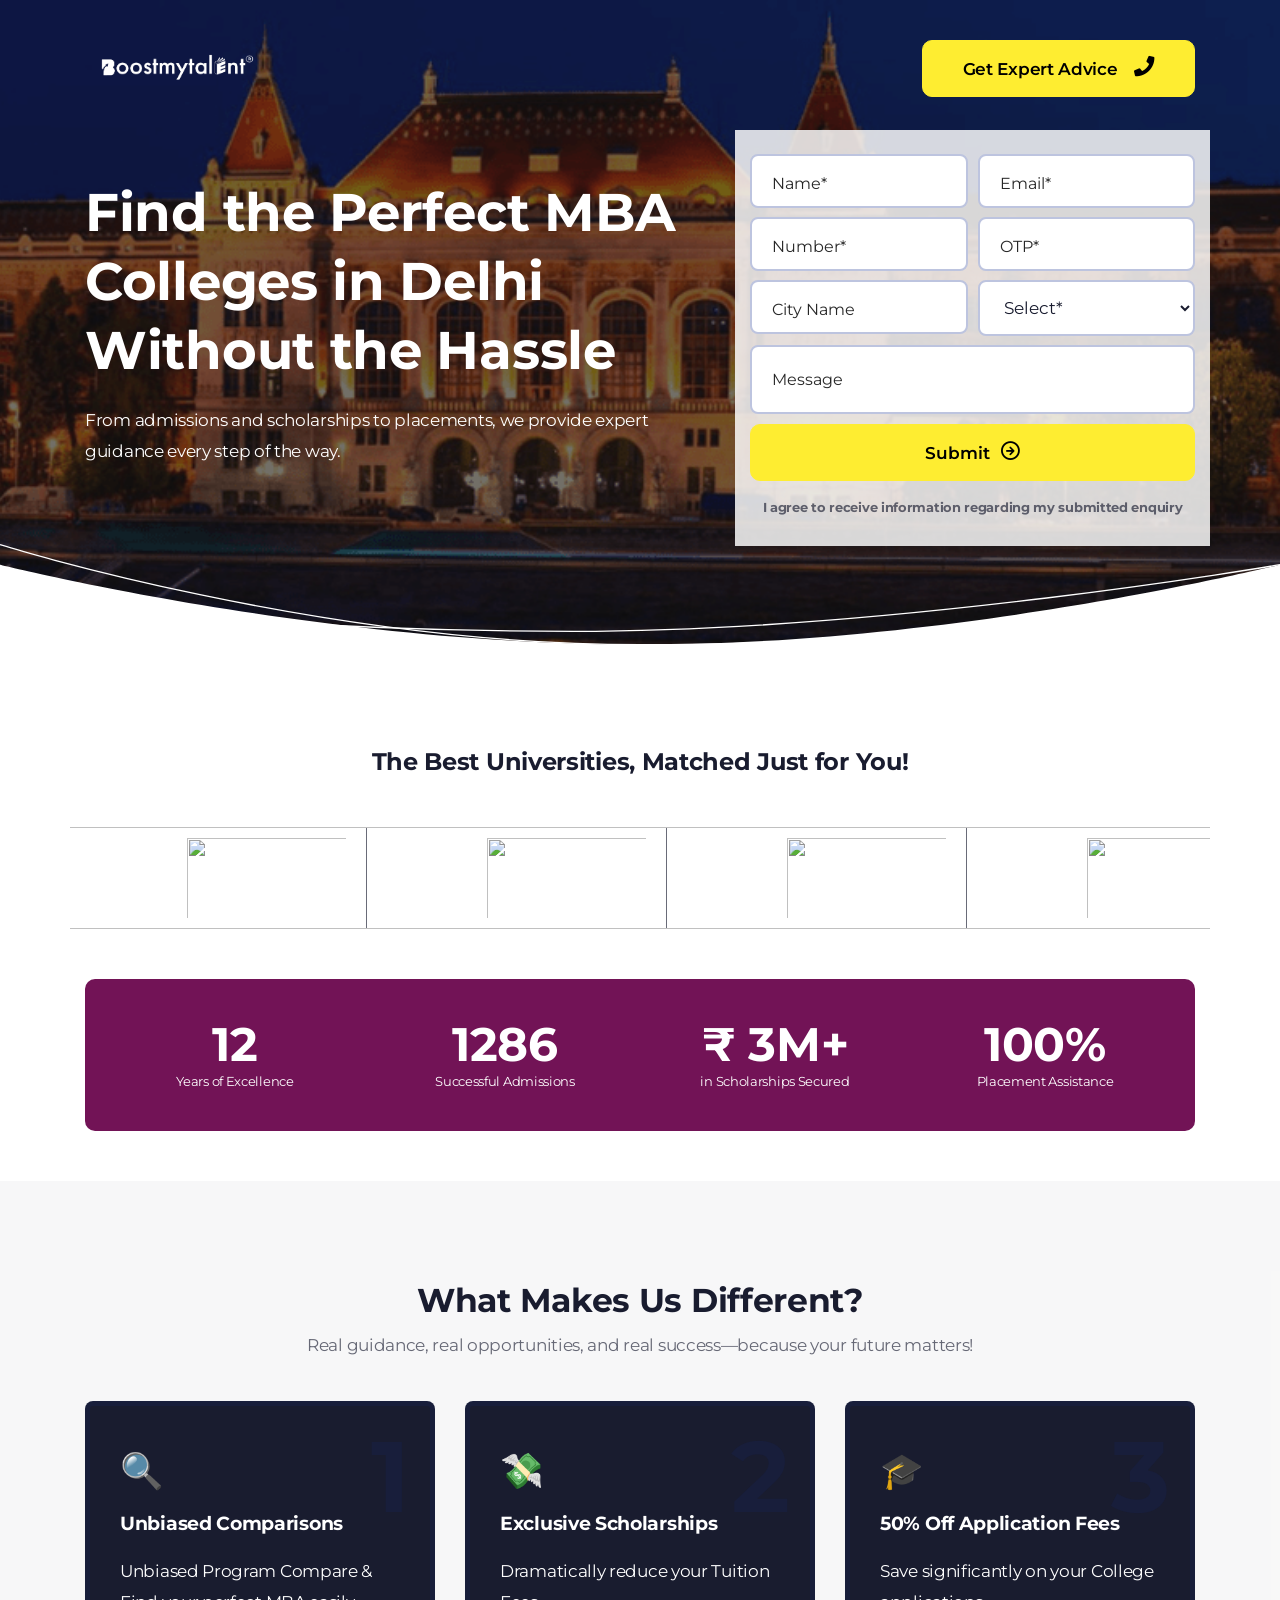
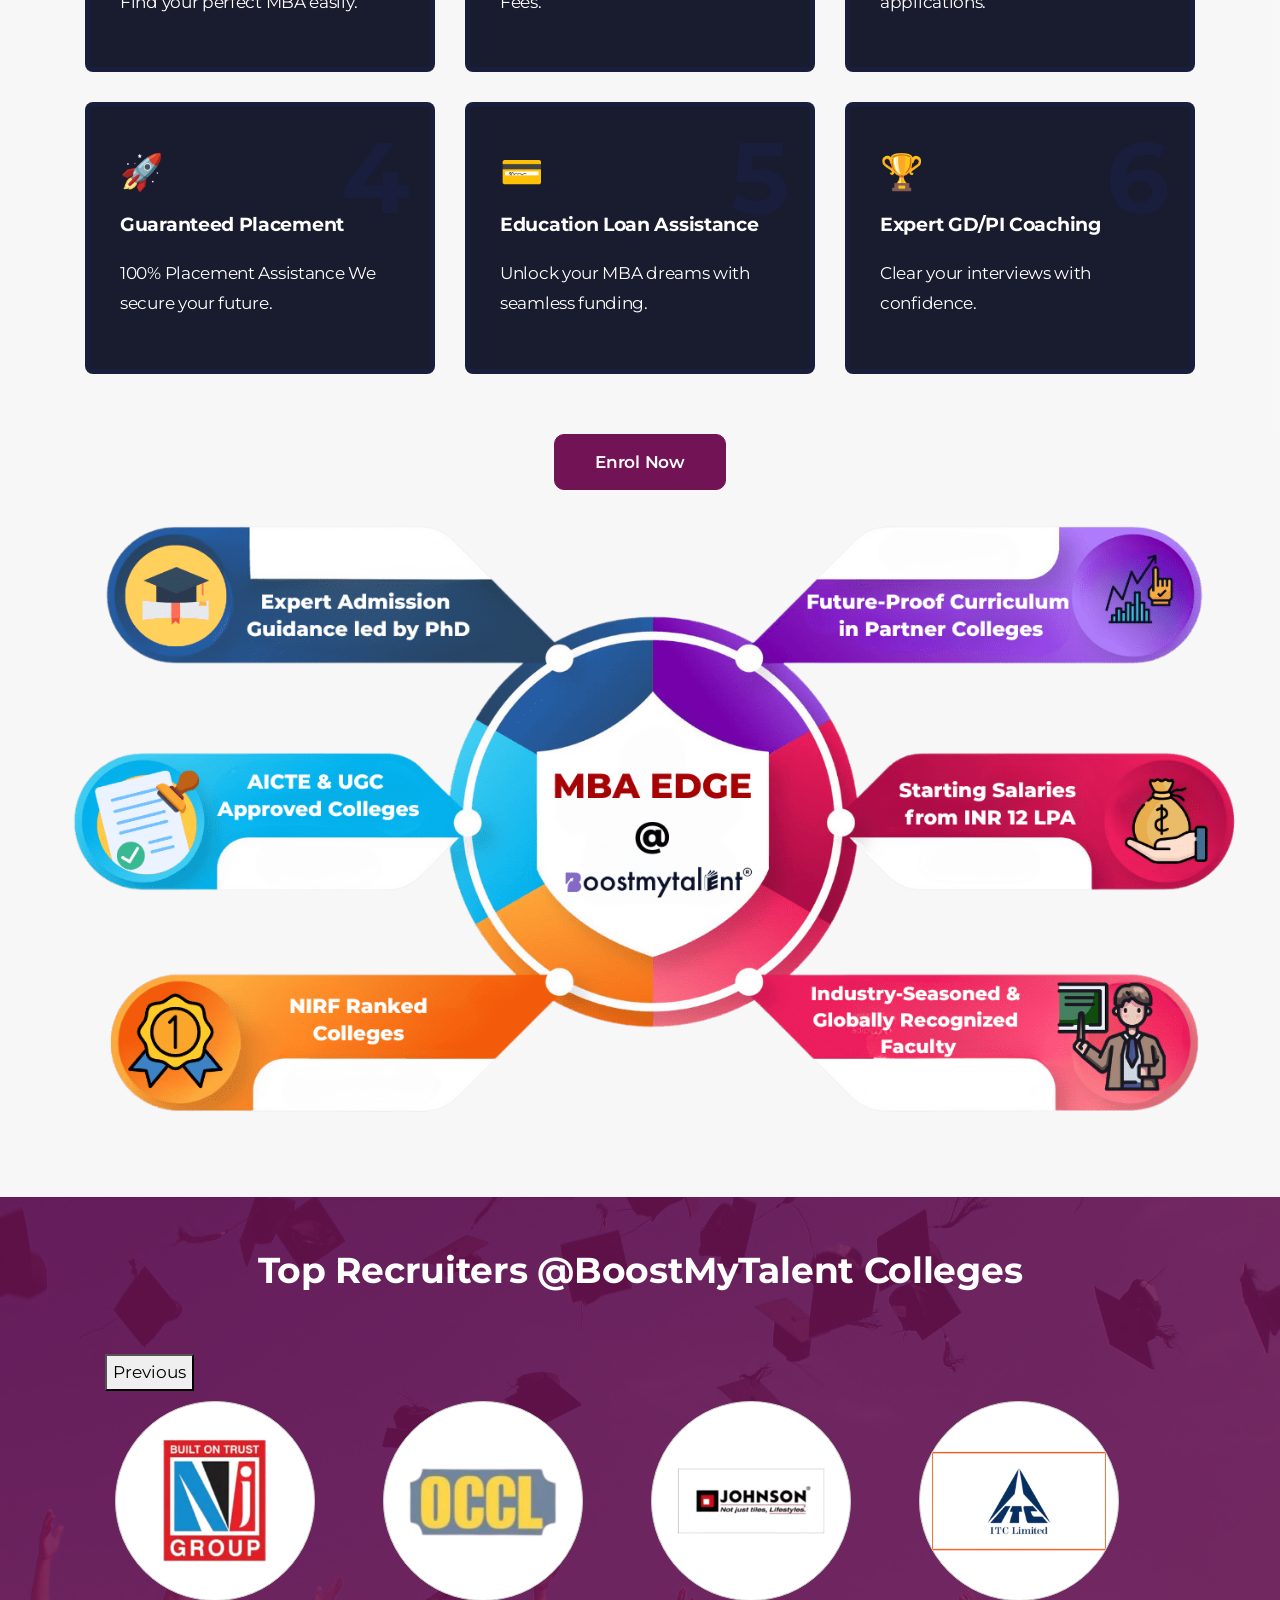
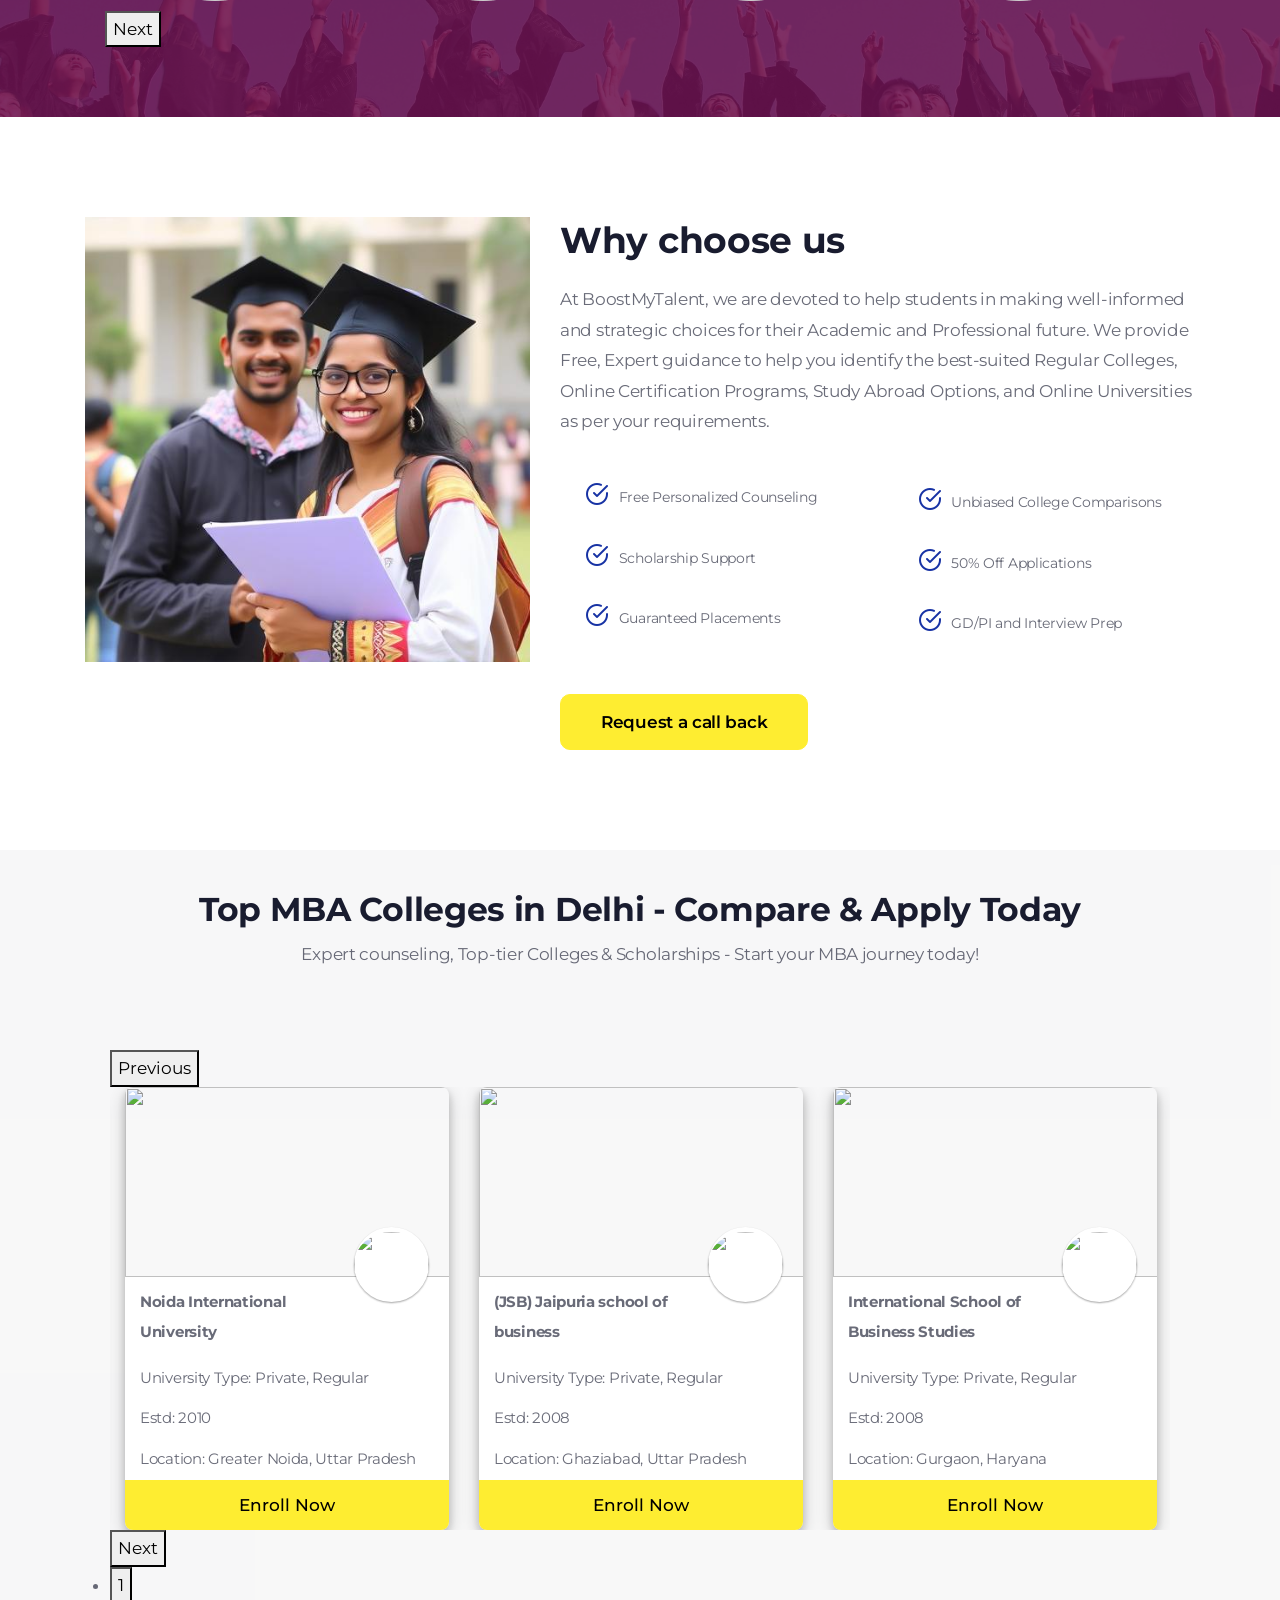
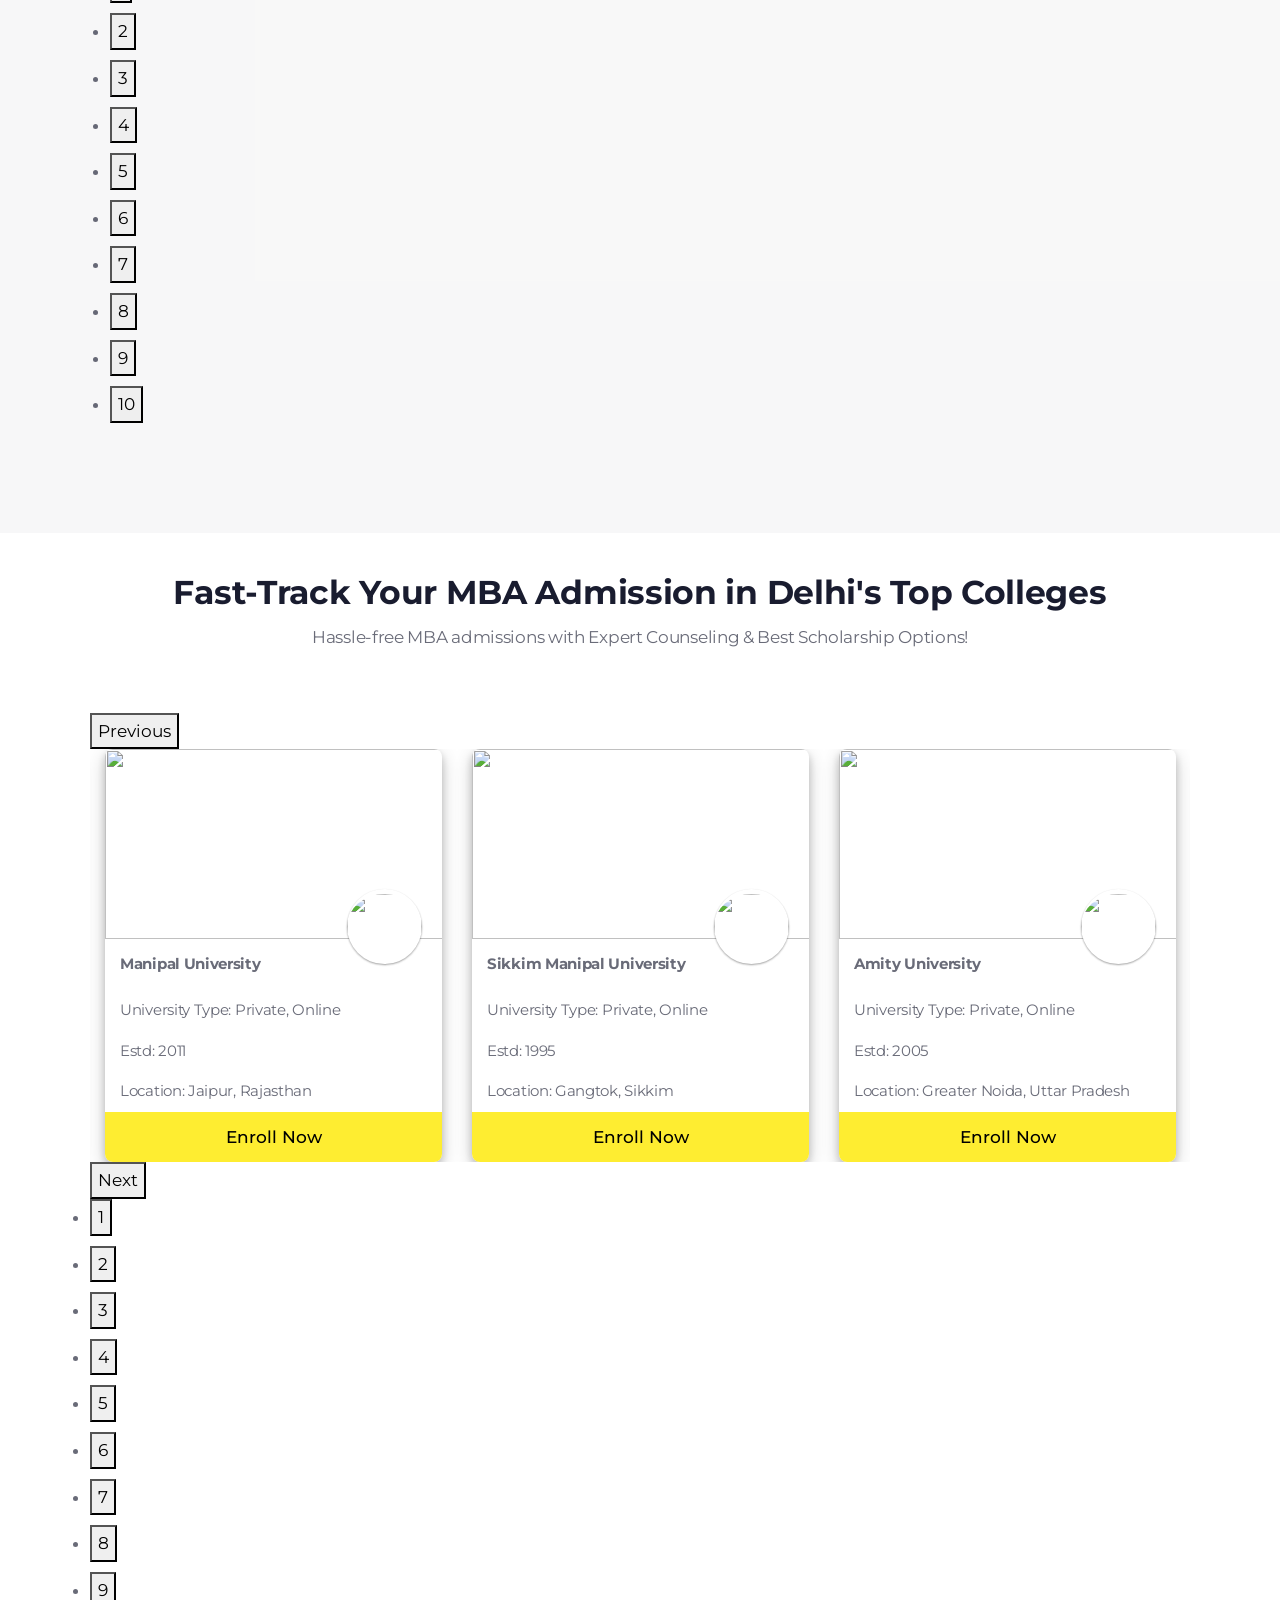
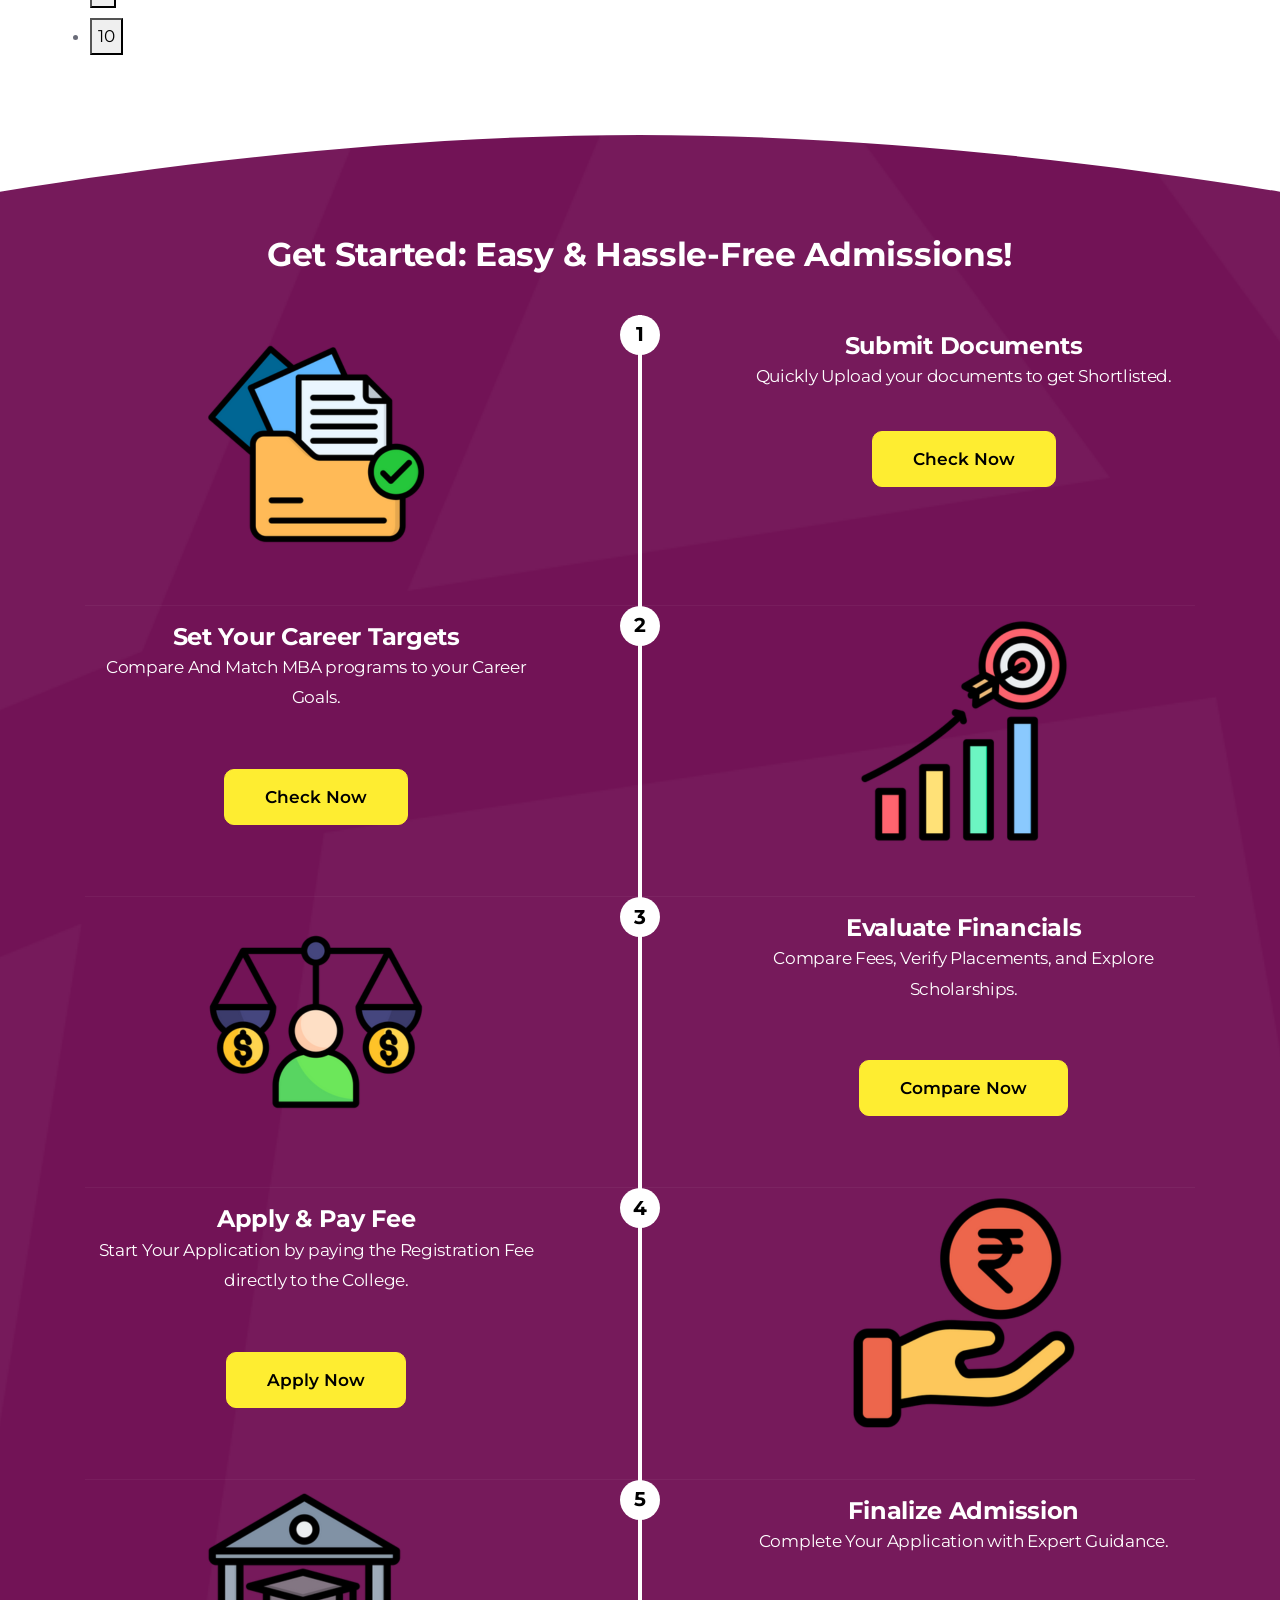
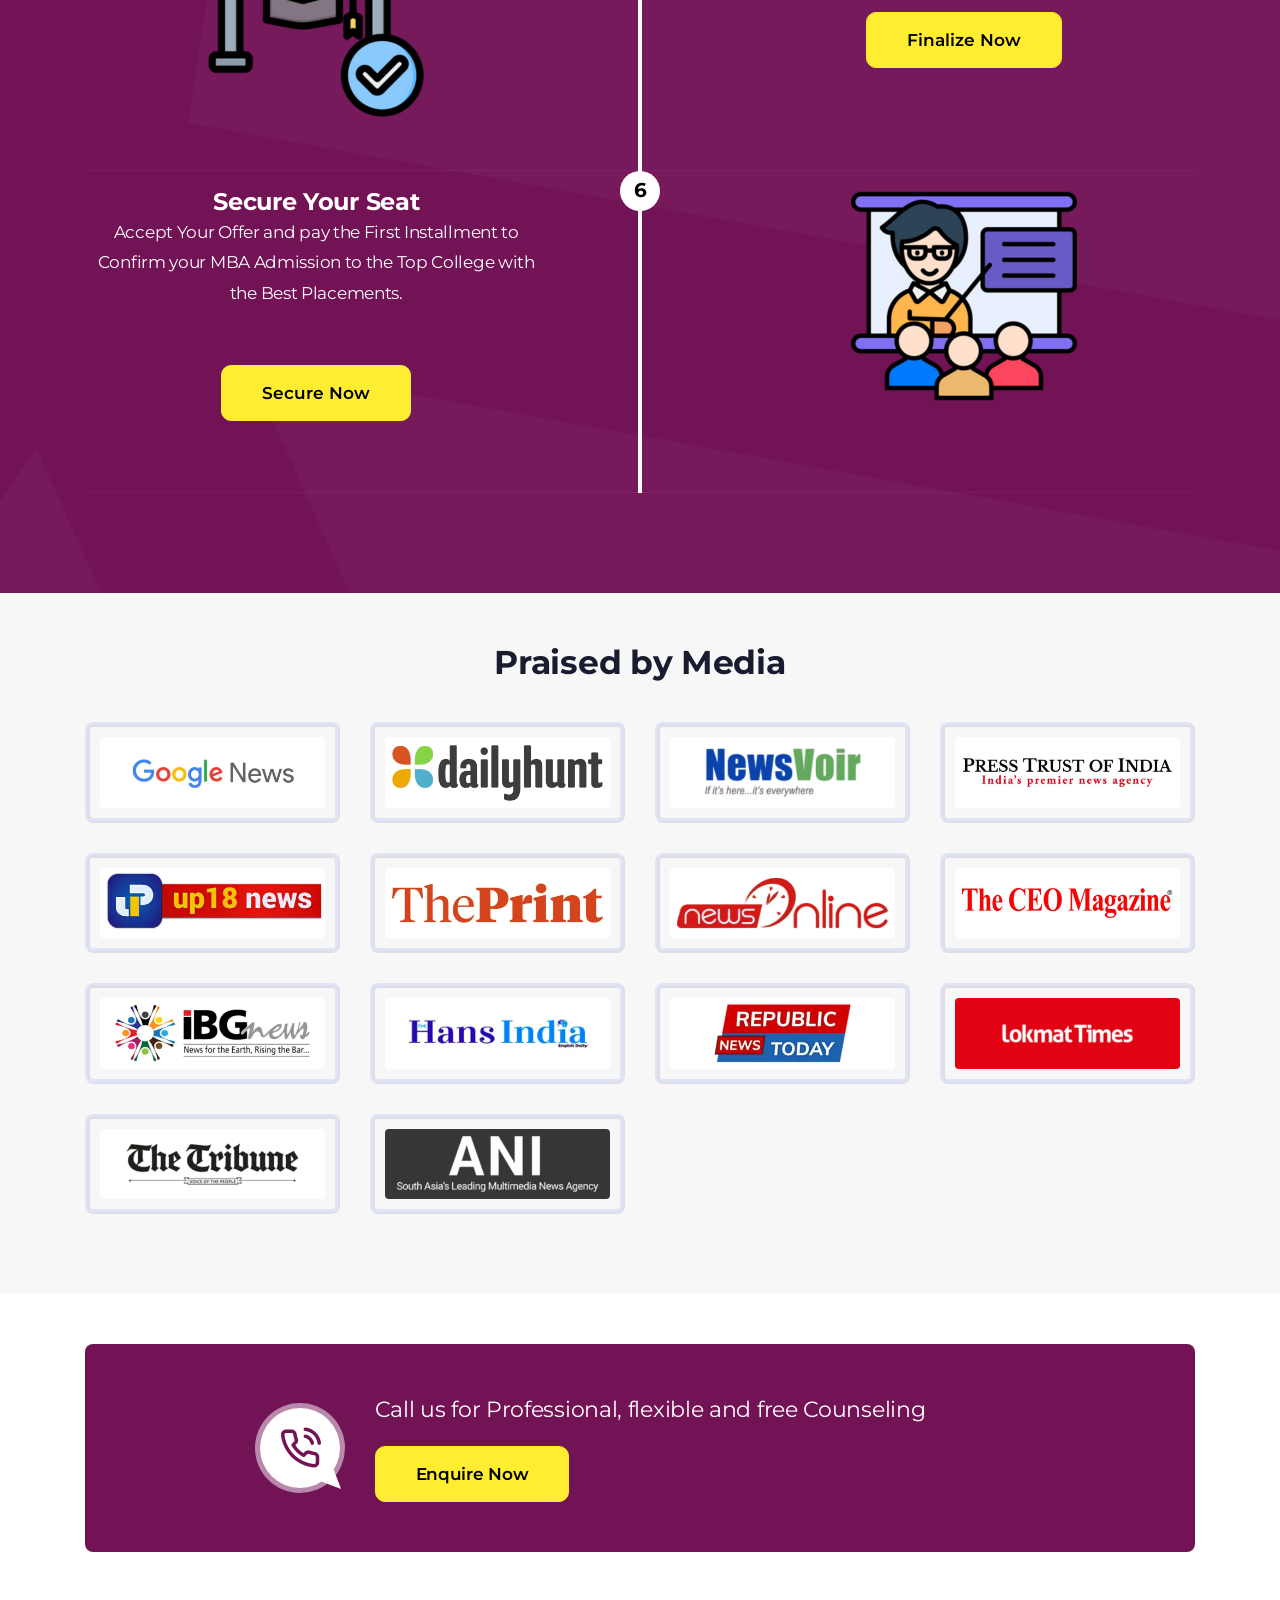
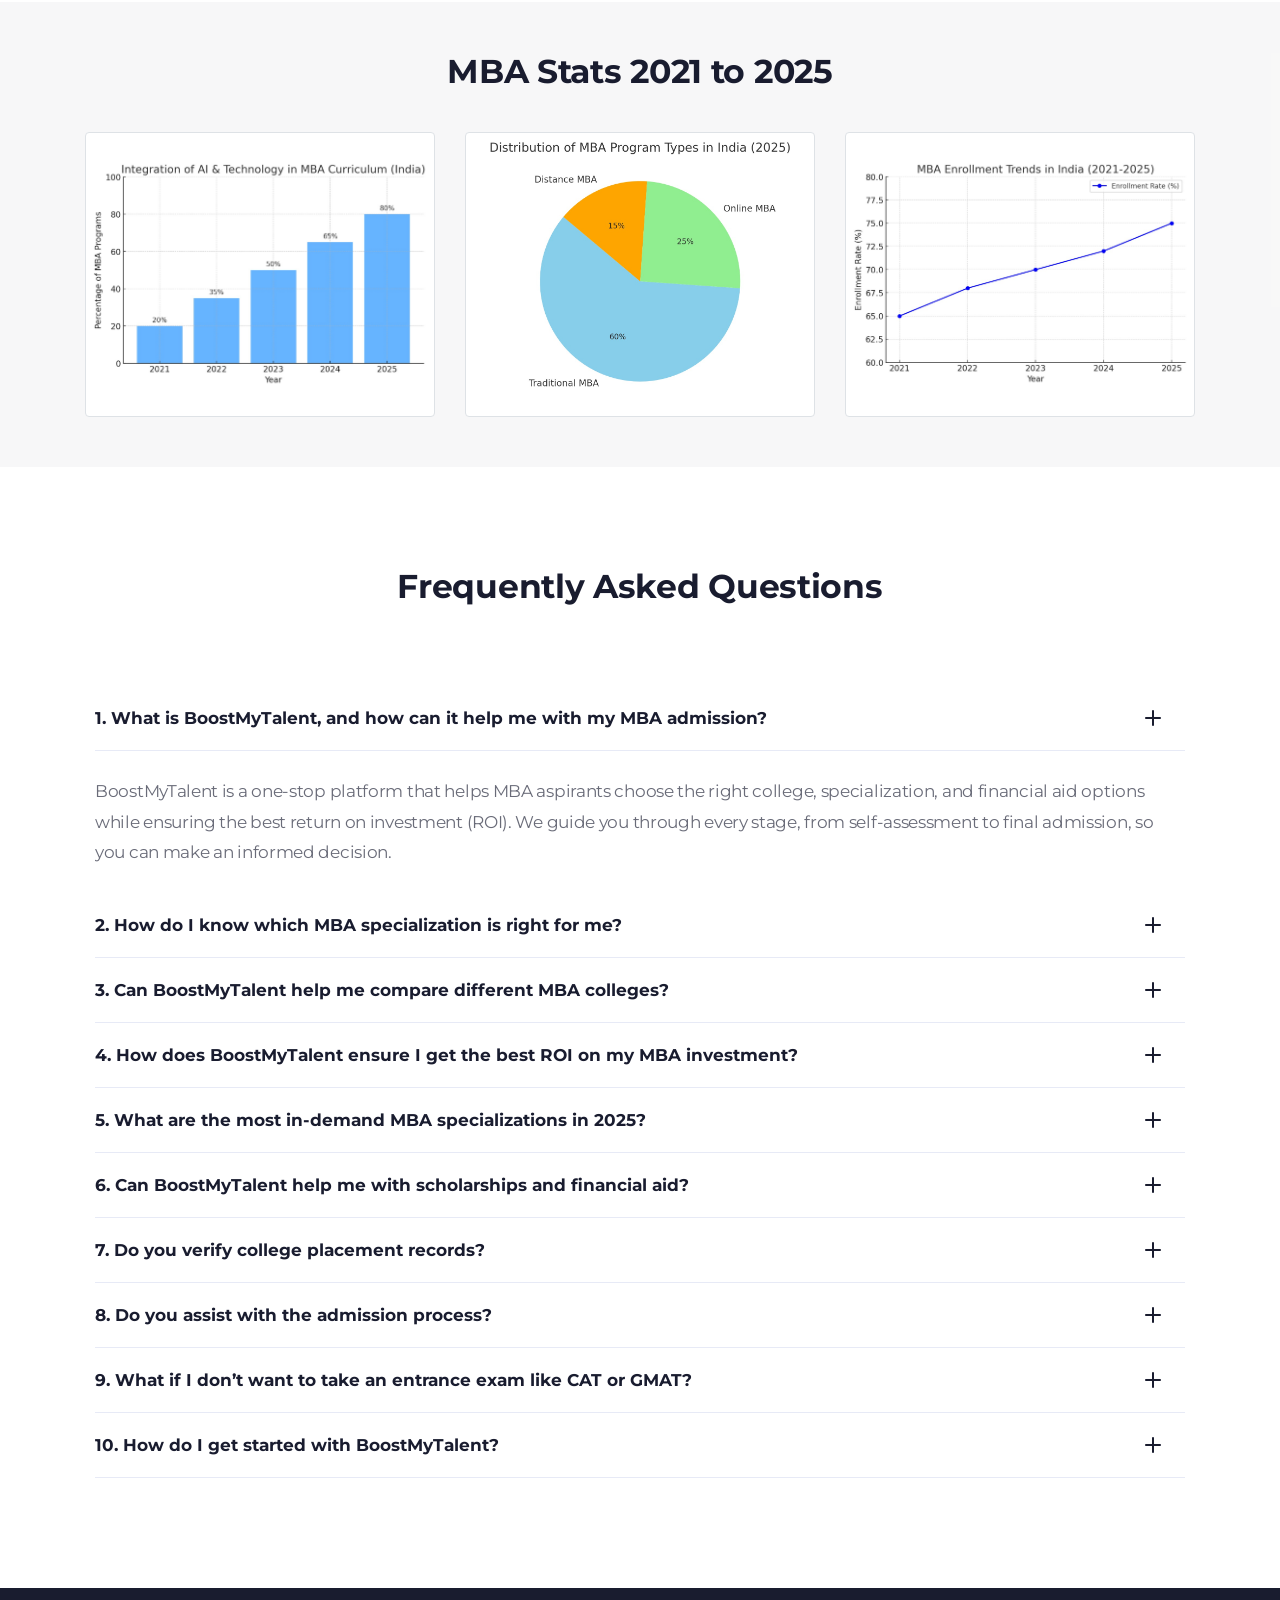
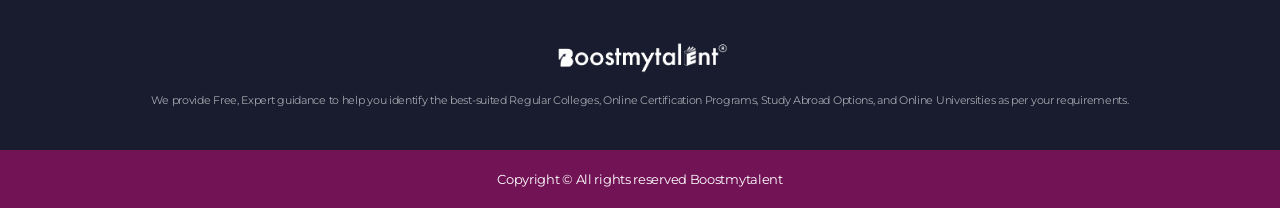
==== commit b85daa0a: "update code with all college info and remove youtube slider" ====
--- a/index.html
+++ b/index.html
@@ -3,18 +3,22 @@
 
 <head>
     <meta charset="utf-8">
-    <meta name="viewport" content="width=device-width, initial-scale=1"> 
+    <meta name="viewport" content="width=device-width, initial-scale=1">
     <title>Boostmytalent Landing Page</title>
     <meta name="adarsh" content="Boostmytalent Landing Page">
     <meta name="description" content="Boostmytalent Landing Page">
-    <meta name="keywords"  content="Boostmytalent Landing Page">
+    <meta name="keywords" content="Boostmytalent Landing Page">
 
 
     <script src="//cdnjs.cloudflare.com/ajax/libs/jquery/3.2.1/jquery.min.js"></script>
     <script src="https://cdnjs.cloudflare.com/ajax/libs/slick-carousel/1.6.0/slick.js"></script>
 
+    <link rel="stylesheet" href="https://cdn.jsdelivr.net/npm/swiper@11/swiper-bundle.min.css" />
+    <script src="https://cdn.jsdelivr.net/npm/swiper@11/swiper-bundle.min.js"></script>  
+
     <link rel="stylesheet" href="https://cdnjs.cloudflare.com/ajax/libs/slick-carousel/1.6.0/slick-theme.min.css">
     <link rel="stylesheet" href="https://cdnjs.cloudflare.com/ajax/libs/slick-carousel/1.6.0/slick.min.css">
+
 
 
     <link href="assets/img/icons/favicon.ico" rel="shortcut icon">
@@ -27,7 +31,8 @@
     <link rel="stylesheet" href="assets/css/custom-space.css">
     <link rel="stylesheet" href="assets/css/responsive.css">
     <link rel="stylesheet" href="assets/css/color.css">
-    <link rel="stylesheet" href="assets/css/slider.css"> 
+    <link rel="stylesheet" href="assets/css/slider.css">
+    
 </head>
 
 <body>
@@ -41,57 +46,1507 @@
             </div>
         </div>
         <!-- load ends -->
-          
+
         <div class="dtr-responsive-header fixed-top">
-            <div class="container"> 
-                <a href="index.html"><img src="assets/img/logo/logo.webp" alt="logo">
-                </a>  
-            </div>
-            <div class="dtr-responsive-header-menu"></div>
-        </div> 
-
-
-        <header id="dtr-header-global"
-            class="fixed-top trans-header">
             <div class="container">
-                <div class="d-flex align-items-center justify-content-between"> 
-                    <div class="dtr-header-left"> 
-                        <a class="logo-default dtr-scroll-link" href="#home"><img src="assets/img/logo/logo.png" style="width: 250px;" alt="logo"></a> 
-                        <a class="logo-alt dtr-scroll-link" href="#home"><img src="assets/img/logo/logo.webp" style="width: 250px;" alt="logo"></a> 
-                    </div>  
-                    <div class="dtr-header-right"> 
-                        <a href="#" data-toggle="modal" data-target="#myModal" class="dtr-btn btn-theme1 dtr-btn-right-icon dtr-scroll-link dtr-ml-30">
+                <a href="index.html"><img src="assets/img/logo/logo.webp" style="width: 180px;" alt="BoostMyTalent Logo">
+                </a>
+            </div> 
+        </div>
+
+
+        <header id="dtr-header-global" class="fixed-top trans-header">
+            <div class="container">
+                <div class="d-flex align-items-center justify-content-between">
+                    <div class="dtr-header-left">
+                        <a class="logo-default dtr-scroll-link"
+                            href="#home"><img src="assets/img/logo/logo.png" style="width: 180px;" alt="BoostMyTalent Logo main dark"></a>
+                        <a class="logo-alt dtr-scroll-link"
+                            href="#home"><img src="assets/img/logo/logo.webp" style="width: 180px;" alt="Boostmytalent Logo Main dark"></a>
+                    </div>
+                    <div class="dtr-header-right">
+                        <a href="javascript:void();" data-toggle="modal" data-target="#myModal" class="dtr-btn btn-theme1 dtr-btn-right-icon dtr-scroll-link dtr-ml-30">
                             Get Expert Advice <i class="icon-phone"></i>
-                        </a>  
+                        </a>
                     </div>
                 </div>
             </div>
-        </header> 
+        </header>
+
+        <div id="dtr-main-content"> 
+            <section id="home"
+                class="dtr-section dtr-section-with-bg dtr-hero-section-top-padding bg-blue"
+                style="background-image: url(assets/img/hero-shape-bg.png);">
+
+                <div class="dtr-bottom-shape-img"
+                    style="background-image: url(assets/img/hero-bottom.svg);">
+                    <div class="container">
+                        <div class="row dtr-pb-100">
+                            <div class="col-12 col-md-7">
+                                <!-- <span class="color-white pt-5">Transform Your Future with the Right MBA — <br> Let Us Guide You! </span> -->
+                                <h1 class="color-white pt-5">Find the Perfect MBA Colleges in Delhi Without the Hassle </h1>
+                                <p class="color-white">From admissions and scholarships to placements, we provide expert
+                                    guidance every step of the way.</p>
+                            </div>
+                            <div class="col-12 col-md-5 py-4 custom-bg-light">
+                                <div class="dtr-form dtr-form-styled">
+                                    <form id="contactform">
+                                        <div class="dtr-form-row dtr-form-row-2col clearfix">
+                                            <div class="dtr-form-column">
+                                                    <input name="name" class="required" type="text" placeholder="Name*">
+                                                </p>
+                                            </div>
+                                            <div class="dtr-form-column">
+                                                <p class="dtr-form-field">
+                                                    <input name="email" class="required" type="text" placeholder="Email*">
+                                                </p>
+                                            </div>
+
+                                            <div class="dtr-form-column">
+                                                <p class="dtr-form-field">
+                                                    <input name="number" class="required" type="text" placeholder="Number*">
+                                                </p>
+                                            </div>
+
+                                            <div class="dtr-form-column">
+                                                <p class="dtr-form-field">
+                                                    <input name="otp" class="required" type="text" placeholder="OTP*">
+                                                </p>
+                                            </div>
+
+                                            <div class="dtr-form-column">
+                                                <p class="dtr-form-field">
+                                                    <input name="city-name" class="required" type="text" placeholder="City Name">
+                                                </p>
+                                            </div>
+
+                                            <div class="dtr-form-column">
+                                                <p class="dtr-form-field">
+                                                    <select class="dtr-form-field required">
+                                                        <option>Select*</option>
+                                                        <option value="mba">MBA</option>
+                                                        <option value="pgdm">PGDM</option>
+                                                        <option value="online-mba">Online MBA</option>
+                                                        <option value="other">Other</option>
+                                                    </select>
+                                                </p>
+                                            </div> 
+                                        </div>
+
+                                        <p class="dtr-form-field">
+                                            <input name="message" class="dtr-p-20" type="text" placeholder="Message">
+                                        </p>   
+                                        <p class="text-center">
+                                            <button class="dtr-btn btn-theme1 w-100" type="submit"> Submit<i class="icon-arrow-right-circle dtr-ml-10"></i>
+                                            </button>
+                                        </p>
+                                        <div class="checkbox text-center"> 
+                                            <span class="small"><strong>I agree to receive information regarding my submitted enquiry</strong></span> 
+                                        </div>
+                                        <div id="result"></div>
+                                    </form>
+                                </div>
+                            </div> 
+                        </div>
+                    </div>
+                </div>
+            </section> 
+
+
+
+            <section class="dtr-section dtr-py-100 dtr-pb-40">
+                <div class="container">
+                    <div class="dtr-styled-heading text-center">
+                        <div class="dtr-styled-heading text-center"> 
+                            <h4>The Best Universities, Matched Just for You!</h4>
+                        </div>
+                    </div>
+                    <div class="row dtr-pt-10 custom-overflox">
+                        <div>
+                            <section class="customer-logos">
+                                <div class="slide"><img
+                                        src="https://www.boostmytalent.com/upload/university/11/fiib-delhi-logo.webp">
+                                </div>
+                                <div class="slide"><img
+                                        src="http://boostmytalent.com/upload/university/23/jims-kalkaji-delhi-logo.webp">
+                                </div>
+                                <div class="slide"><img
+                                        src="https://www.boostmytalent.com/upload/university/20/maharaja-agrasen-business-school-rohini-logo.webp">
+                                </div>
+                                <div class="slide"><img
+                                        src="https://www.boostmytalent.com/upload/university/57/manav-rachna-university-faridabad-logo.webp">
+                                </div>
+                                <div class="slide"><img
+                                        src="https://www.boostmytalent.com/upload/university/4/gl-bajaj-institute-greater-noida-logo.webp">
+                                </div>
+                                <div class="slide"><img
+                                        src="https://www.boostmytalent.com/upload/university/32/isms-pune-logo.webp">
+                                </div>
+                            </section>
+                        </div>
+                    </div>
+                </div>
+            </section>
+
+
+
+            <section class="dtr-section z-index dtr-pb-50">
+                <div class="container">
+                    <div class="dtr-px-30 dtr-mt-minus50 dtr-rounded text-center bg-red color-white">
+                        <div class="row">
+                            <div class="col-12 col-md-4 col-lg-3 dtr-py-40">
+                                <div class="dtr-counter"> <span class="dtr-count-number counting-number"
+                                        data-from="1"
+                                        data-to="12"
+                                        data-speed="1600">12+ </span>
+                                    <p class="dtr-count-text">Years of Excellence </p>
+                                </div>
+                            </div>
+                            <div class="col-12 col-md-4 col-lg-3 dtr-py-40">
+                                <div class="dtr-counter"> <span class="dtr-count-number counting-number"
+                                        data-from="1"
+                                        data-to="1500"
+                                        data-speed="2800">1,500+</span>
+                                    <p class="dtr-count-text">Successful Admissions</p>
+                                </div>
+                            </div>
+                            <div class="col-12 col-md-4 col-lg-3 dtr-py-40">
+                                <span class="dtr-count-number">₹ 3M+ </span>
+                                <p class="dtr-count-text">in Scholarships Secured</p>
+                            </div>
+                            <div class="col-12 col-md-4 col-lg-3 dtr-py-40"> <span class="dtr-count-number">100% </span>
+                                <p class="dtr-count-text">Placement Assistance</p>
+                            </div>
+                        </div>
+                    </div>
+                </div>
+            </section>
+
+
+
+
+            <section class="dtr-pt-100 dtr-pb-70 bg_background">
+                <div class="container">
+                    <div class="dtr-styled-heading text-center">
+                        <h2> What Makes Us Different?</h2>
+                        <p> Real guidance, real opportunities, and real success—because your future matters!</p>
+                    </div>
+                    <div class="row">
+                        <div class="col-12 col-sm-6 col-lg-4">
+                            <div class="dtr-servicebox bg-dark color-white"> <span
+                                    class="dtr-servicebox-number">1</span> <span
+                                    class="dtr-servicebox-img color-white custom-font-size35">&#128269;</span>
+                                <h5>Unbiased Comparisons</h5>
+                                <p>Unbiased Program Compare & Find your perfect MBA easily. </p>
+                            </div>
+                        </div>
+                        <div class="col-12 col-sm-6 col-lg-4">
+                            <div class="dtr-servicebox dtr-servicebox bg-dark color-white"> <span
+                                    class="dtr-servicebox-number">2</span> <span
+                                    class="dtr-servicebox-img color-white custom-font-size35">💸 </span>
+                                <h5>Exclusive Scholarships</h5>
+                                <p> Dramatically reduce your Tuition Fees. </p>
+                            </div>
+                        </div>
+                        <div class="col-12 col-sm-6 col-lg-4">
+                            <div class="dtr-servicebox bg-dark color-white"> <span
+                                    class="dtr-servicebox-number">3</span> <span
+                                    class="dtr-servicebox-img color-white custom-font-size35">🎓 </span>
+                                <h5> 50% Off Application Fees</h5>
+                                <p>Save significantly on your College applications.</p>
+                            </div>
+                        </div>
+                        <div class="col-12 col-sm-6 col-lg-4">
+                            <div class="dtr-servicebox bg-dark color-white"> <span
+                                    class="dtr-servicebox-number">4</span> <span
+                                    class="dtr-servicebox-img color-white custom-font-size35">🚀 </span>
+                                <h5>Guaranteed Placement</h5>
+                                <p> 100% Placement Assistance We secure your future.</p>
+                            </div>
+                        </div>
+                        <div class="col-12 col-sm-6 col-lg-4">
+                            <div class="dtr-servicebox bg-dark color-white"> <span
+                                    class="dtr-servicebox-number">5</span> <span
+                                    class="dtr-servicebox-img color-white custom-font-size35"> 💳 </span>
+                                <h5>Education Loan Assistance </h5>
+                                <!--<p>Finance your MBA effortlessly.</p>-->
+                                <p>Unlock your MBA dreams with seamless funding.</p>
+                            </div>
+                        </div>
+                        <div class="col-12 col-sm-6 col-lg-4">
+                            <div class="dtr-servicebox bg-dark color-white"> <span
+                                    class="dtr-servicebox-number">6</span> <span
+                                    class="dtr-servicebox-img color-white custom-font-size35">🏆 </span>
+                                <h5> Expert GD/PI Coaching </h5>
+                                <p>Clear your interviews with confidence.</p>
+                            </div>
+                        </div>
+                    </div>
+                    <!--  -->
+                    <div class="d-flex justify-content-center">
+                        <a href="javascript:void();"
+                            data-toggle="modal"
+                            data-target="#myModal"
+                            class="dtr-btn btn-theme2 dtr-scroll-link dtr-mt-30">Enrol Now</a>
+                    </div>
+                </div>
+
+                <div class="dtr-pt-30 dtr-pb-10">
+                    <img src="assets/img/graph-hero.png" alt="What Makes BoostMyTalent Different">
+                </div>
+
+            </section>
+
+            
+            <section class="dtr-section dtr-pt-50 dtr-pb-50 dtr-section-with-bg" style="background-image: url(assets/img/section-bg-img1.png);">
+                    <div class="dtr-overlay dtr-overlay-blue"></div>
+                    <div class="container dtr-overlay-content">
+                        <div class="dtr-styled-heading text-center">
+                            <h3 class="color-white">Top Recruiters @BoostMyTalent Colleges</h3>
+                        </div>
+                        <div class="top-recruiter-container">
+                            <div class="top-recruiter-slider">
+                                <div class="top-recruiter">
+                                    <img src="assets/img/top/recruiter-1.webp" alt="Top recruiter of Boostmytalent partner colleges">
+                                </div>
+                                <div class="top-recruiter">
+                                    <img src="assets/img/top/recruiter-2.webp" alt="Top recruiter of Boostmytalent partner colleges">
+                                </div>
+                                <div class="top-recruiter">
+                                    <img src="assets/img/top/recruiter-3.webp" alt="Top recruiter of Boostmytalent partner colleges">
+                                </div>
+                                <div class="top-recruiter">
+                                    <img src="assets/img/top/recruiter-4.webp" alt="Top recruiter of Boostmytalent partner colleges">
+                                </div>
+                                <div class="top-recruiter">
+                                    <img src="assets/img/top/recruiter-5.webp" alt="Top recruiter of Boostmytalent partner colleges">
+                                </div>
+                                <div class="top-recruiter">
+                                    <img src="assets/img/top/recruiter-6.webp" alt="Top recruiter of Boostmytalent partner colleges">
+                                </div>
+                                <div class="top-recruiter">
+                                    <img src="assets/img/top/recruiter-7.webp" alt="Top recruiter of Boostmytalent partner colleges">
+                                </div>
+                                <div class="top-recruiter">
+                                    <img src="assets/img/top/recruiter-8.webp" alt="Top recruiter of Boostmytalent partner colleges">
+                                </div>
+                                <div class="top-recruiter">
+                                    <img src="assets/img/top/recruiter-9.webp" alt="Top recruiter of Boostmytalent partner colleges">
+                                </div>
+                                <div class="top-recruiter">
+                                    <img src="assets/img/top/recruiter-10.webp" alt="Top recruiter of Boostmytalent partner colleges">
+                                </div>
+                                <div class="top-recruiter">
+                                    <img src="assets/img/top/recruiter-11.webp" alt="Top recruiter of Boostmytalent partner colleges">
+                                </div>
+                                <div class="top-recruiter">
+                                    <img src="assets/img/top/recruiter-12.webp" alt="Top recruiter of Boostmytalent partner colleges">
+                                </div>
+                                <div class="top-recruiter">
+                                    <img src="assets/img/top/recruiter-13.webp" alt="Top recruiter of Boostmytalent partner colleges">
+                                </div>
+                                <div class="top-recruiter">
+                                    <img src="assets/img/top/recruiter-14.webp" alt="Top recruiter of Boostmytalent partner colleges">
+                                </div>
+                                <div class="top-recruiter">
+                                    <img src="assets/img/top/recruiter-15.webp" alt="Top recruiter of Boostmytalent partner colleges">
+                                </div>
+                                <div class="top-recruiter">
+                                    <img src="assets/img/top/recruiter-16.webp" alt="Top recruiter of Boostmytalent partner colleges">
+                                </div>
+                            </div>
+                        </div> 
+                    </div>
+            </section>
+
+
+
+            <section id="about"
+                class="dtr-sticky-tabs-wrapper ">
+                <div id="tab1"
+                    class="dtr-sticky-tabs-section">
+                    <div class="dtr-sticky-tabs-content">
+                        <div class="container">
+                            <div class="row">
+                                <div class="col-12 col-md-5"> <img src="assets/img/about-us.jpg"
+                                        alt="image"> </div>
+                                <div class="col-12 col-md-7 small-device-space">
+                                    <h3>Why choose us</h3>
+                                    <div>
+                                        <p>At BoostMyTalent, we are devoted to help students in making well-informed and
+                                            strategic choices for their Academic and Professional future. We provide
+                                            Free, Expert guidance to help you identify the best-suited Regular Colleges,
+                                            Online Certification Programs, Study Abroad Options, and Online Universities
+                                            as per your requirements. </p>
+                                        <div class="row dtr-mt-30">
+                                            <div class="col-12 col-md-6">
+                                                <ul class="dtr-icon-list">
+                                                    <li><i class="icon-check-circle2 color-blue"></i>Free Personalized Counseling </li>
+                                                    <li><i class="icon-check-circle2 color-blue"></i> Scholarship Support </li>
+                                                    <li><i class="icon-check-circle2 color-blue"></i> Guaranteed Placements</li>
+                                                </ul>
+                                            </div>
+                                            <div class="col-12 col-md-6">
+                                                <ul class="dtr-icon-list dtr-mt-5">
+                                                    <li><i class="icon-check-circle2 color-blue"></i>Unbiased College Comparisons </li>
+                                                    <li><i class="icon-check-circle2 color-blue"></i>50% Off Applications </li>
+                                                    <li><i class="icon-check-circle2 color-blue"></i>GD/PI and Interview Prep </li>
+                                                </ul>
+                                            </div>
+                                        </div>
+                                        <a href="javascript:void();"
+                                            data-toggle="modal"
+                                            data-target="#myModal"
+                                            class="dtr-btn btn-theme1 dtr-scroll-link dtr-mt-30">Request a call back</a>
+                                    </div>
+                                </div>
+
+                            </div>
+                        </div>
+                    </div>
+                </div>
+            </section>
+
+
+            <div class="dtr-section dtr-pb-40 dtr-pt-40 bg_background">
+                <div class="container">
+                    <div class="dtr-styled-heading text-center">
+                        <!--<span> Elite B-Schools with Guaranteed Placements</span>-->
+                        <h2> Top MBA Colleges in Delhi - Compare & Apply Today </h2>
+                        <p>Expert counseling, Top-tier Colleges & Scholarships - Start your MBA journey today!</p>
+                    </div>
+                    <div class="slider-container">
+                        <div class="row regular-college-slider slider dtr-p-20">
+                            <div class="col-md-4">
+                                <div class="card-sl">
+                                    <div class="card-image">
+                                        <img src="https://www.boostmytalent.com/upload/university/5/gims-gniot-institute-noida-campus.webp" />
+                                    </div>  
+                                        <span class="card-action">
+                                            <img src="https://www.boostmytalent.com/upload/university/5/gims-gniot-institute-noida-logo.webp" alt="">
+                                        </span> 
+                                    <div class="card-heading">
+                                        GNIOT Institute of Management
+                                    </div>
+                                    <div class="card-text">
+                                       University Type: Private, Regular
+                                    </div>
+                                    <div class="card-text">
+                                        Estd: 2000
+                                    </div>
+                                    <div class="card-text">
+                                        Location: Greater Noida, Uttar Pradesh
+                                    </div>
+                                    <button data-toggle="modal" data-target="#myModal" href="#" class="card-button"> Enroll Now</a>
+                                </div> 
+                            </div>
+                            <!--  -->
+                            <div class="col-md-4"> 
+                                <div class="card-sl">
+                                    <div class="card-image">
+                                        <img src="https://www.boostmytalent.com/upload/university/19/noida-university-greater-noida-campus.webp" />
+                                    </div>  
+                                        <span class="card-action">
+                                            <img src="https://www.boostmytalent.com/upload/university/19/noida-university-greater-noida-logo.webp" alt="">
+                                        </span> 
+                                    <div class="card-heading">
+                                        Noida International University
+                                    </div>
+                                    <div class="card-text">
+                                    University Type: Private, Regular
+                                    </div>
+                                    <div class="card-text">
+                                        Estd: 2010
+                                    </div>
+                                    <div class="card-text">
+                                        Location: Greater Noida, Uttar Pradesh
+                                    </div>
+                                    <button data-toggle="modal" data-target="#myModal" href="#" class="card-button"> Enroll Now</a>
+                                </div> 
+                            </div>
+                            <!--  -->
+                            <div class="col-md-4"> 
+                                <div class="card-sl">
+                                    <div class="card-image">
+                                        <img src="https://www.boostmytalent.com/upload/university/24/jaipuria-college-ghaziabad-campus.webp" />
+                                    </div>  
+                                        <span class="card-action">
+                                            <img src="https://www.boostmytalent.com/upload/university/24/jaipuria-college-ghaziabad-logo.webp" alt="">
+                                        </span> 
+                                    <div class="card-heading">
+                                        (JSB) Jaipuria school of business 
+                                    </div>
+                                    <div class="card-text">
+                                    University Type: Private, Regular
+                                    </div>
+                                    <div class="card-text">
+                                        Estd: 2008
+                                    </div>
+                                    <div class="card-text">
+                                        Location: Ghaziabad, Uttar Pradesh
+                                    </div>
+                                    <button data-toggle="modal" data-target="#myModal" href="#" class="card-button"> Enroll Now</a>
+                                </div> 
+                            </div>
+                            <!--  -->
+                            <div class="col-md-4"> 
+                                <div class="card-sl">
+                                    <div class="card-image">
+                                        <img src="https://www.boostmytalent.com/upload/university/13/isbs-gurgaon-campus.webp" />
+                                    </div>  
+                                        <span class="card-action">
+                                            <img src="https://www.boostmytalent.com/upload/university/13/isbs-gurgaon-logo.webp" alt="">
+                                        </span> 
+                                    <div class="card-heading">
+                                        International School of Business Studies
+                                    </div>
+                                    <div class="card-text">
+                                    University Type: Private, Regular
+                                    </div>
+                                    <div class="card-text">
+                                        Estd: 2008
+                                    </div>
+                                    <div class="card-text">
+                                        Location: Gurgaon, Haryana
+                                    </div>
+                                    <button data-toggle="modal" data-target="#myModal" href="#" class="card-button"> Enroll Now</a>
+                                </div> 
+                            </div>
+                            <!--  -->
+                            <div class="col-md-4"> 
+                                <div class="card-sl">
+                                    <div class="card-image">
+                                        <img src="https://www.boostmytalent.com/upload/university/12/sukhmani-college-delhi-campus.webp" />
+                                    </div>  
+                                        <span class="card-action">
+                                            <img src="https://www.boostmytalent.com/upload/university/12/sukhmani-college-delhi-logo.webp" alt="">
+                                        </span> 
+                                    <div class="card-heading">
+                                        Sri Sukhmani Institute of Management
+                                    </div>
+                                    <div class="card-text">
+                                    University Type: Private, Regular
+                                    </div>
+                                    <div class="card-text">
+                                        Estd: 2009
+                                    </div>
+                                    <div class="card-text">
+                                        Location: Delhi
+                                    </div>
+                                    <button data-toggle="modal" data-target="#myModal" href="#" class="card-button"> Enroll Now</a>
+                                </div> 
+                            </div>
+                            <!--  -->
+                            <div class="col-md-4"> 
+                                <div class="card-sl">
+                                    <div class="card-image">
+                                        <img src="https://www.boostmytalent.com/upload/university/11/fiib-delhi-campus.webp" />
+                                    </div>  
+                                        <span class="card-action">
+                                            <img src="https://www.boostmytalent.com/upload/university/11/fiib-delhi-logo.webp" alt="">
+                                        </span> 
+                                    <div class="card-heading">
+                                        Fortune Institute of International Business
+                                    </div>
+                                    <div class="card-text">
+                                    University Type: Private, Regular
+                                    </div>
+                                    <div class="card-text">
+                                        Estd: 1995
+                                    </div>
+                                    <div class="card-text">
+                                        Location: Delhi
+                                    </div>
+                                    <button data-toggle="modal" data-target="#myModal" href="#" class="card-button"> Enroll Now</a>
+                                </div> 
+                            </div>
+                            <!--  -->
+                            <div class="col-md-4"> 
+                                <div class="card-sl">
+                                    <div class="card-image">
+                                        <img src="https://www.boostmytalent.com/upload/university/234/asm-apeejay-school-of-management-dwarka-delhi-campus.webp" />
+                                    </div>  
+                                        <span class="card-action">
+                                            <img src="https://www.boostmytalent.com/upload/university/234/asm-apeejay-school-of-management-dwarka-delhi-logo.webp" alt="">
+                                        </span> 
+                                    <div class="card-heading">
+                                        Apeejay School of Management
+                                    </div>
+                                    <div class="card-text">
+                                    University Type: Private, Regular
+                                    </div>
+                                    <div class="card-text">
+                                        Estd: 1993
+                                    </div>
+                                    <div class="card-text">
+                                        Location: Delhi
+                                    </div>
+                                    <button data-toggle="modal" data-target="#myModal" href="#" class="card-button"> Enroll Now</a>
+                                </div> 
+                            </div>
+                            <!--  -->
+                            <div class="col-md-4"> 
+                                <div class="card-sl">
+                                    <div class="card-image">
+                                        <img src="https://www.boostmytalent.com/upload/university/4/gl-bajaj-institute-greater-noida-campus.webp" />
+                                    </div>  
+                                        <span class="card-action">
+                                            <img src="https://www.boostmytalent.com/upload/university/4/gl-bajaj-institute-greater-noida-logo.webp" alt="">
+                                        </span> 
+                                    <div class="card-heading">
+                                        GL Bajaj Institute of Management and Research
+                                    </div>
+                                    <div class="card-text">
+                                    University Type: Private, Regular
+                                    </div>
+                                    <div class="card-text">
+                                        Estd: 2007
+                                    </div>
+                                    <div class="card-text">
+                                        Location: Greater Noida , Uttar Pradesh
+                                    </div>
+                                    <button data-toggle="modal" data-target="#myModal" href="#" class="card-button"> Enroll Now</a>
+                                </div> 
+                            </div>
+                            <!--  -->
+                            <div class="col-md-4"> 
+                                <div class="card-sl">
+                                    <div class="card-image">
+                                        <img src="https://www.boostmytalent.com/upload/university/20/maharaja-agrasen-business-school-rohini-campus.webp" />
+                                    </div>  
+                                        <span class="card-action">
+                                            <img src="https://www.boostmytalent.com/upload/university/20/maharaja-agrasen-business-school-rohini-logo.webp" alt="">
+                                        </span> 
+                                    <div class="card-heading">
+                                        Maharaja Agrasen Business School
+                                    </div>
+                                    <div class="card-text">
+                                    University Type: Private, Regular
+                                    </div>
+                                    <div class="card-text">
+                                        Estd: 2023
+                                    </div>
+                                    <div class="card-text">
+                                        Location: Rohini, Delhi
+                                    </div>
+                                    <button data-toggle="modal" data-target="#myModal" href="#" class="card-button"> Enroll Now</a>
+                                </div> 
+                            </div>
+                            <!--  -->
+                            <div class="col-md-4"> 
+                                <div class="card-sl">
+                                    <div class="card-image">
+                                        <img src="https://www.boostmytalent.com/upload/university/7/ndim-college-delhi-campus.webp" />
+                                    </div>  
+                                        <span class="card-action">
+                                            <img src="https://www.boostmytalent.com/upload/university/7/ndim-college-delhi-logo.webp" alt="">
+                                        </span> 
+                                    <div class="card-heading">
+                                        New Delhi Institute of Management
+                                    </div>
+                                    <div class="card-text">
+                                    University Type: Private, Regular
+                                    </div>
+                                    <div class="card-text">
+                                        Estd: 1992
+                                    </div>
+                                    <div class="card-text">
+                                        Location: Delhi
+                                    </div>
+                                    <button data-toggle="modal" data-target="#myModal" href="#" class="card-button"> Enroll Now</a>
+                                </div> 
+                            </div>  
+                        </div> 
+                    </div> 
+                </div>
+            </div>
+
+            <!--  -->
+
+            <!-- online college -->
+            <div class="dtr-section dtr-pb-50 dtr-pt-40">
+                <div class="container">
+                    <div class="dtr-styled-heading text-center">
+                        <!--<span> Online MBA Recognized by Top Employers </span>-->
+                        <h2> Fast-Track Your MBA Admission in Delhi's Top Colleges </h2>
+                        <p>Hassle-free MBA admissions with Expert Counseling & Best Scholarship Options!</p>
+                    </div>
+
+                    <div class="row online-college-slider slider dtr-p-20">
+                        <div class="col-md-4">
+                            <div class="card-sl">
+                                <div class="card-image">
+                                    <img src="https://www.boostmytalent.com/upload/university/92/lpu-online-banner.webp" />
+                                </div>  
+                                    <span class="card-action">
+                                        <img src="https://www.boostmytalent.com/upload/university/92/lpu-online-logo.webp" alt="">
+                                    </span> 
+                                <div class="card-heading">
+                                    Lovely Professional University 
+                                </div>
+                                <div class="card-text">
+                                   University Type: Private, Online
+                                </div>
+                                <div class="card-text">
+                                    Estd: 2005
+                                </div>
+                                <div class="card-text">
+                                    Location: Phagwara, Punjab
+                                </div>
+                                <button data-toggle="modal" data-target="#myModal" href="#" class="card-button"> Enroll Now</a>
+                            </div>
+                        </div>
+                        <!--  -->
+                        <div class="col-md-4">
+                            <div class="card-sl">
+                                <div class="card-image">
+                                    <img src="https://www.boostmytalent.com/upload/university/132/manipal-online-jaipur-banner.webp" />
+                                </div>  
+                                    <span class="card-action">
+                                        <img src="https://www.boostmytalent.com/upload/university/132/manipal-online-jaipur-logo.webp" alt="" />
+                                    </span> 
+                                <div class="card-heading">
+                                    Manipal University 
+                                </div>
+                                <div class="card-text">
+                                   University Type: Private, Online
+                                </div>
+                                <div class="card-text">
+                                    Estd: 2011
+                                </div>
+                                <div class="card-text">
+                                    Location: Jaipur, Rajasthan
+                                </div>
+                                <button data-toggle="modal" data-target="#myModal" href="#" class="card-button"> Enroll Now</a>
+                            </div>
+                        </div>
+                        <!--  -->
+                        <div class="col-md-4">
+                            <div class="card-sl">
+                                <div class="card-image">
+                                    <img src="https://www.boostmytalent.com/upload/university/127/sikkim-manipal-university-online-banner.webp" />
+                                </div>  
+                                    <span class="card-action">
+                                        <img src="https://www.boostmytalent.com/upload/university/127/sikkim-manipal-university-online-logo.webp" alt="" />
+                                    </span> 
+                                <div class="card-heading">
+                                    Sikkim Manipal University 
+                                </div>
+                                <div class="card-text">
+                                   University Type: Private, Online
+                                </div>
+                                <div class="card-text">
+                                    Estd: 1995
+                                </div>
+                                <div class="card-text">
+                                    Location: Gangtok, Sikkim
+                                </div>
+                                <button data-toggle="modal" data-target="#myModal" href="#" class="card-button"> Enroll Now</a>
+                            </div>
+                        </div>
+                        <!--  -->
+                        <div class="col-md-4">
+                            <div class="card-sl">
+                                <div class="card-image">
+                                    <img src="https://www.boostmytalent.com/upload/university/65/amity-online-banner.webp" />
+                                </div>  
+                                    <span class="card-action">
+                                        <img src="https://www.boostmytalent.com/upload/university/65/amity-online-logo.webp" alt="" />
+                                    </span> 
+                                <div class="card-heading">
+                                    Amity University 
+                                </div>
+                                <div class="card-text">
+                                   University Type: Private, Online
+                                </div>
+                                <div class="card-text">
+                                    Estd: 2005
+                                </div>
+                                <div class="card-text">
+                                    Location: Greater Noida, Uttar Pradesh
+                                </div>
+                                <button data-toggle="modal" data-target="#myModal" href="#" class="card-button"> Enroll Now</a>
+                            </div>
+                        </div>
+                        <!--  -->
+                        <div class="col-md-4">
+                            <div class="card-sl">
+                                <div class="card-image">
+                                    <img src="https://www.boostmytalent.com/upload/university/167/jain-university-online-banner.webp" />
+                                </div>  
+                                    <span class="card-action">
+                                        <img src="https://www.boostmytalent.com/upload/university/167/jain-university-online-logo.webp" alt="" />
+                                    </span> 
+                                <div class="card-heading">
+                                    Jain University 
+                                </div>
+                                <div class="card-text">
+                                   University Type: Private, Online
+                                </div>
+                                <div class="card-text">
+                                    Estd: 1990
+                                </div>
+                                <div class="card-text">
+                                    Location: Bangalore, Karnataka
+                                </div>
+                                <button data-toggle="modal" data-target="#myModal" href="#" class="card-button"> Enroll Now</a>
+                            </div>
+                        </div>
+                        <!--  -->
+                        <div class="col-md-4">
+                            <div class="card-sl">
+                                <div class="card-image">
+                                    <img src="https://www.boostmytalent.com/upload/university/58/chandigarh-university-cu-online-banner.webp" />
+                                </div>  
+                                    <span class="card-action">
+                                        <img src="https://www.boostmytalent.com/upload/university/58/chandigarh-university-cu-online-logo.webp" alt="" />
+                                    </span> 
+                                <div class="card-heading">
+                                    Chandigarh University 
+                                </div>
+                                <div class="card-text">
+                                   University Type: Private, Online
+                                </div>
+                                <div class="card-text">
+                                    Estd: 2020
+                                </div>
+                                <div class="card-text">
+                                    Location: Chandigarh
+                                </div>
+                                <button data-toggle="modal" data-target="#myModal" href="#" class="card-button"> Enroll Now</a>
+                            </div>
+                        </div>
+                        <!--  -->
+                        <div class="col-md-4">
+                            <div class="card-sl">
+                                <div class="card-image">
+                                    <img src="https://www.boostmytalent.com/upload/university/90/sharda-online-banner.webp" />
+                                </div>  
+                                    <span class="card-action">
+                                        <img src="https://www.boostmytalent.com/upload/university/90/sharda-online-logo.webp" alt="" />
+                                    </span> 
+                                <div class="card-heading">
+                                    Sharda University 
+                                </div>
+                                <div class="card-text">
+                                   University Type: Private, Online
+                                </div>
+                                <div class="card-text">
+                                    Estd: 1996
+                                </div>
+                                <div class="card-text">
+                                    Location: Greater Noida, Uttar Pradesh
+                                </div>
+                                <button data-toggle="modal" data-target="#myModal" href="#" class="card-button"> Enroll Now</a>
+                            </div>
+                        </div>
+                        <!--  -->
+                        <div class="col-md-4">
+                            <div class="card-sl">
+                                <div class="card-image">
+                                    <img src="https://www.boostmytalent.com/upload/university/124/uttaranchal-university-online-banner.webp" />
+                                </div>  
+                                    <span class="card-action">
+                                        <img src="https://www.boostmytalent.com/upload/university/124/uttaranchal-university-online-logo.webp" alt="" />
+                                    </span> 
+                                <div class="card-heading">
+                                    Uttaranchal University 
+                                </div>
+                                <div class="card-text">
+                                   University Type: Private, Online
+                                </div>
+                                <div class="card-text">
+                                    Estd: 2013
+                                </div>
+                                <div class="card-text">
+                                    Location: Dehradun, Uttarakhand
+                                </div>
+                                <button data-toggle="modal" data-target="#myModal" href="#" class="card-button"> Enroll Now</a>
+                            </div>
+                        </div>
+                        <!--  -->
+                        <div class="col-md-4">
+                            <div class="card-sl">
+                                <div class="card-image">
+                                    <img src="https://www.boostmytalent.com/upload/university/120/mody-university-online-mba-bca-banner.webp" />
+                                </div>  
+                                    <span class="card-action">
+                                        <img src="https://www.boostmytalent.com/upload/university/120/mody-university-online-mba-bca-logo.webp" alt="" />
+                                    </span> 
+                                <div class="card-heading">
+                                    Mody University 
+                                </div>
+                                <div class="card-text">
+                                   University Type: Private, Online
+                                </div>
+                                <div class="card-text">
+                                    Estd: 1998
+                                </div>
+                                <div class="card-text">
+                                    Location: Narodara Rural, Rajasthan
+                                </div>
+                                <button data-toggle="modal" data-target="#myModal" href="#" class="card-button"> Enroll Now</a>
+                            </div>
+                        </div>
+                        <!--  -->
+                        <div class="col-md-4">
+                            <div class="card-sl">
+                                <div class="card-image">
+                                    <img src="https://www.boostmytalent.com/upload/university/135/parul-university-online-banner.webp" />
+                                </div>  
+                                    <span class="card-action">
+                                        <img src="https://www.boostmytalent.com/upload/university/135/parul-university-online-logo.webp" alt="" />
+                                    </span> 
+                                <div class="card-heading">
+                                    Parul University 
+                                </div>
+                                <div class="card-text">
+                                   University Type: Private, Online
+                                </div>
+                                <div class="card-text">
+                                    Estd: 2015
+                                </div>
+                                <div class="card-text">
+                                    Location: Vadodara , Gujarat
+                                </div>
+                                <button data-toggle="modal" data-target="#myModal" href="#" class="card-button"> Enroll Now</a>
+                            </div>
+                        </div>
+                    </div> 
+                </div>
+            </div>
+            <!-- online slider end -->
+
+            <section class="dtr-section dtr-section-with-bg bg-blue color-white" style="background-image: url(assets/img/white-shape-bg.png);">
+                <div class="dtr-py-100 dtr-top-shape-img"
+                    style="background-image: url(assets/img/contact-section-top.svg);">
+                    <div class="container">
+                        <div class="row">
+                            <div class="col-12 text-center">
+                                <div class="dtr-styled-heading">
+                                    <h2>Get Started: Easy & Hassle-Free Admissions!</h2>
+                                </div> 
+
+                                <section class="timeline">
+                                    <div class="timeline-container container">
+                                        <div class="row">
+                                            <div class="col-12 col-lg-5">
+                                                <img src="assets/img/icons/1.png" alt="">
+                                            </div>
+                                
+                                            <div class="col-12 col-lg-2">
+                                                <div class="timeline-icon">1</div>
+                                            </div> 
+                                            <div class="col-12 col-lg-5 timeline-content">
+                                                <h3>Submit Documents</h3>
+                                                <p> Quickly Upload your documents to get Shortlisted.</p>
+                                                <div class="dtr-mt-10">
+                                                    <button data-toggle="modal" data-target="#myModal" class="dtr-btn btn-theme1 dtr-scroll-link dtr-mt-30">Check Now</button>
+                                                </div> 
+                                            </div>
+                                        </div>
+                                
+                                        <div class="row"> 
+                                            <div class="col-12 col-lg-5 timeline-content order-2 order-lg-3">
+                                                <h3>Set Your Career Targets</h3>
+                                                <p>Compare And Match MBA programs to your Career Goals.</p>
+                                                <div class="py-3">
+                                                    <button data-toggle="modal" data-target="#myModal" class="dtr-btn btn-theme1 dtr-scroll-link dtr-mt-30">Check Now</button>
+                                                </div>
+                                            </div> 
+                                            <div class="col-12 col-lg-2 order-2 order-lg-3 d-none d-lg-block">
+                                                <div class="timeline-icon">2</div>
+                                            </div> 
+                                            <div class="col-12 col-lg-5 order-1 order-lg-3">
+                                                <img src="assets/img/icons/2.png" alt="">
+                                            </div>
+                                        </div>
+                                        <div class="row">
+                                            <div class="col-12 col-lg-5">
+                                                <img src="assets/img/icons/3.png" alt="">
+                                            </div>
+                                            <div class="col-12 col-lg-2">
+                                                <div class="timeline-icon">3</div>
+                                            </div> 
+                                            <div class="col-12 col-lg-5 timeline-content">
+                                                <h3>Evaluate Financials</h3>
+                                                <p>Compare Fees, Verify Placements, and Explore Scholarships.</p>
+                                                <div class="py-3">
+                                                    <button data-toggle="modal" data-target="#myModal" class="dtr-btn btn-theme1 dtr-scroll-link dtr-mt-30">Compare Now</button>
+                                                </div>
+                                            </div>
+                                        </div>
+                                        <div class="row">
+                                            <div class="col-12 col-lg-5 timeline-content order-2 order-lg-3">
+                                                <h3>Apply & Pay Fee</h3>
+                                                <p>Start Your Application by paying the Registration Fee directly to the College.</p>
+                                                <div class="py-3">
+                                                    <button data-toggle="modal" data-target="#myModal" class="dtr-btn btn-theme1 dtr-scroll-link dtr-mt-30">Apply Now</button>
+                                                </div>
+                                            </div>
+                                            <div class="col-12 col-lg-2 order-2 order-lg-3 d-none d-lg-block">
+                                                <div class="timeline-icon">4</div>
+                                            </div>
+                                            <div class="col-12 col-lg-5 order-1 order-lg-3">
+                                                <img src="assets/img/icons/4.png" alt="">
+                                            </div>
+                                        </div>
+                                        <div class="row">
+                                            <div class="col-12 col-lg-5">
+                                                <img src="assets/img/icons/5.png" alt="">
+                                            </div>
+                                            <div class="col-12 col-lg-2">
+                                                <div class="timeline-icon">5</div>
+                                            </div> 
+                                            <div class="col-12 col-lg-5 timeline-content">
+                                                <h3>Finalize Admission</h3>
+                                                <p> Complete Your Application with Expert Guidance.</p>
+                                                <div class="py-3">
+                                                    <button data-toggle="modal" data-target="#myModal" class="dtr-btn btn-theme1 dtr-scroll-link dtr-mt-30">Finalize Now</button>
+                                                </div>
+                                            </div>
+                                        </div>
+                                        <div class="row">
+                                            <div class="col-12 col-lg-5 timeline-content order-2 order-lg-3">
+                                                <h3>Secure Your Seat</h3>
+                                                <p> Accept Your Offer and pay the First Installment to Confirm your MBA Admission to the Top College with the Best Placements.</p>
+                                                <div class="py-3">
+                                                    <button data-toggle="modal" data-target="#myModal" class="dtr-btn btn-theme1 dtr-scroll-link dtr-mt-30">Secure Now</button>
+                                                </div>
+                                            </div>
+                                            <div class="col-12 col-lg-2 order-2 order-lg-3 d-none d-lg-block">
+                                                <div class="timeline-icon">6</div>
+                                            </div>
+                                            <div class="col-12 col-lg-5 order-1 order-lg-3">
+                                                <img src="assets/img/icons/6.png" alt="">
+                                            </div>
+                                        </div>
+                                    </div>
+                                </section> 
+                            </div>
+                        </div>
+                    </div>
+                </div>
+            </section> 
+
+
+            <!-- ============== youtube video here ====================== -->
+            
+            <!-- ============== youtube video here end ================== -->
  
-        <div id="dtr-main-content">
-
-            <section id="home" class="dtr-section dtr-section-with-bg dtr-hero-section-top-padding bg-blue" style="background-image: url(assets/img/hero-shape-bg.png);">
-
-                <div class="dtr-bottom-shape-img" style="background-image: url(assets/img/hero-bottom.svg);">
-                    <div class="container"> 
-                        <div class="row dtr-pb-100"> 
-                            <div class="col-12 col-md-7">
-                                <h1 class="color-white pt-5">Transform Your Future with the Right MBA — <br> Let Us Guide You! </h1>  
-                                <p class="color-white">From admissions and scholarships to placements, we provide expert guidance every step of the way.</p> 
-                            </div> 
-                            <div class="col-12 col-md-5 py-4 custom-bg-light">
-                                <div class="dtr-form dtr-form-styled"> 
-                                    <form id="contactform"> 
+
+
+            <section class="dtr-section dtr-pt-50 dtr-pb-50 bg_background">
+                <div class="container">
+                    <div class="dtr-styled-heading text-center">
+                        <h2>Praised by Media</h2> 
+                    </div>
+                    <div class="row">
+                        <div class="col-4 col-lg-3">
+                            <div class="dtr-post-img dtr-p-10">
+                                <img src="assets/img/press-media/1.webp" alt="BoostMyTalent Press & Media Prtners">
+                            </div>
+                        </div>
+                        <div class="col-4 col-lg-3">
+                            <div class="dtr-post-img dtr-p-10">
+                                <img src="assets/img/press-media/2.webp" alt="BoostMyTalent Press & Media Prtners">
+                            </div>
+                        </div>
+                        <div class="col-4 col-lg-3">
+                            <div class="dtr-post-img dtr-p-10">
+                                <img src="assets/img/press-media/3.webp" alt="BoostMyTalent Press & Media Prtners">
+                            </div>
+                        </div>
+                        <div class="col-4 col-lg-3">
+                            <div class="dtr-post-img dtr-p-10">
+                                <img src="assets/img/press-media/4.webp" alt="BoostMyTalent Press & Media Prtners">
+                            </div>
+                        </div>
+                        <div class="col-4 col-lg-3">
+                            <div class="dtr-post-img dtr-p-10">
+                                <img src="assets/img/press-media/5.webp" alt="BoostMyTalent Press & Media Prtners">
+                            </div>
+                        </div>
+                        <div class="col-4 col-lg-3">
+                            <div class="dtr-post-img dtr-p-10">
+                                <img src="assets/img/press-media/6.webp" alt="BoostMyTalent Press & Media Prtners">
+                            </div>
+                        </div>
+                        <div class="col-4 col-lg-3">
+                            <div class="dtr-post-img dtr-p-10">
+                                <img src="assets/img/press-media/7.webp" alt="BoostMyTalent Press & Media Prtners">
+                            </div>
+                        </div>
+                        <div class="col-4 col-lg-3">
+                            <div class="dtr-post-img dtr-p-10">
+                                <img src="assets/img/press-media/8.webp" alt="BoostMyTalent Press & Media Prtners">
+                            </div>
+                        </div>
+                        <div class="col-4 col-lg-3">
+                            <div class="dtr-post-img dtr-p-10">
+                                <img src="assets/img/press-media/9.webp" alt="BoostMyTalent Press & Media Prtners">
+                            </div>
+                        </div>
+                        <div class="col-4 col-lg-3">
+                            <div class="dtr-post-img dtr-p-10">
+                                <img src="assets/img/press-media/10.webp" alt="BoostMyTalent Press & Media Prtners">
+                            </div>
+                        </div>
+                        <div class="col-4 col-lg-3">
+                            <div class="dtr-post-img dtr-p-10">
+                                <img src="assets/img/press-media/11.webp" alt="BoostMyTalent Press & Media Prtners">
+                            </div>
+                        </div>
+                        <div class="col-4 col-lg-3">
+                            <div class="dtr-post-img dtr-p-10">
+                                <img src="assets/img/press-media/15.webp" alt="BoostMyTalent Press & Media Prtners">
+                            </div>
+                        </div>
+                        <div class="col-4 col-lg-3">
+                            <div class="dtr-post-img dtr-p-10">
+                                <img src="assets/img/press-media/16.webp" alt="BoostMyTalent Press & Media Prtners">
+                            </div>
+                        </div>
+                        <div class="col-4 col-lg-3">
+                            <div class="dtr-post-img dtr-p-10">
+                                <img src="assets/img/press-media/17.webp" alt="BoostMyTalent Press & Media Prtners">
+                            </div>
+                        </div>
+                    </div>
+                </div>
+            </section>
+
+            <section class="dtr-section dtr-pb-50 dtr-mt-50">
+                <div class="container">
+                    <div class="dtr-cta-box bg-red color-white d-flex justify-content-center"> 
+                        <div class="dtr-cta-box-right">
+                            <div class="dtr-cta-box-icon border-white-muted color-red"></div>
+                            <p>Call us for Professional, flexible and free Counseling</p>
+                            <a href="javascript:void();"
+                                data-toggle="modal"
+                                data-target="#myModal"
+                                class="dtr-btn btn-theme1 dtr-scroll-link dtr-mt-10">Enquire Now</a>
+                        </div>
+                    </div> 
+                </div>
+            </section>
+
+
+            <section class="dtr-section dtr-pb-50 bg_background dtr-pt-50">
+                <div class="container">
+                    <div class="dtr-styled-heading text-center">
+                        <h2>MBA Stats 2021 to 2025</h2> 
+                    </div>
+                    <div class="row">
+                        <div class="col-12 col-lg-4">
+                            <div class="img-contain">
+                                <img src="assets/img/graph/graph-1.jpg" alt="" class="img-thumbnail">
+                            </div>
+                        </div>
+                        <div class="col-12 col-lg-4">
+                            <div class="img-contain">
+                                <img src="assets/img/graph/graph-2.jpg" alt="" class="img-thumbnail">
+                            </div>
+                        </div>
+                        <div class="col-12 col-lg-4">
+                            <div class="img-contain">
+                                <img src="assets/img/graph/graph-3.jpg" alt="" class="img-thumbnail">
+                            </div>
+                        </div>
+                    </div>
+                </div>
+            </section>
+
+ 
+ 
+
+        <section class="dtr-section dtr-py-100">
+            <div class="container">
+                <div class="dtr-styled-heading text-center">
+                    <h2>Frequently Asked Questions</h2>
+                </div>
+                <div class="dtr-p-10">
+                    <div class="dtr-mt-30">
+                        <div class="dtr-accordion accordion"
+                            id="accord-index1">
+                            <div class="card">
+                                <div class="card-header"
+                                    id="accord-index1-heading1">
+                                    <h4>
+                                        <button class="dtr-btn accordion-btn-link collapsed"
+                                            type="button"
+                                            data-toggle="collapse"
+                                            data-target="#accord-index1-collapse1"
+                                            aria-expanded="false"
+                                            aria-controls="accord-index1-collapse1"> 1. What is BoostMyTalent, and how
+                                            can it help me with my MBA admission?</button>
+                                    </h4>
+                                </div>
+                                <div id="accord-index1-collapse1"
+                                    class="collapse show"
+                                    aria-labelledby="accord-index1-heading1"
+                                    data-parent="#accord-index1">
+                                    <div class="card-body">
+                                        BoostMyTalent is a one-stop platform that helps MBA aspirants choose the right
+                                        college, specialization, and financial aid options while ensuring the best
+                                        return on investment (ROI). We guide you through every stage, from
+                                        self-assessment to final admission, so you can make an informed decision.
+                                    </div>
+                                </div>
+                            </div>
+
+                            <div class="card">
+                                <div class="card-header"
+                                    id="accord-index1-heading2">
+                                    <h4>
+                                        <button class="dtr-btn accordion-btn-link collapsed"
+                                            type="button"
+                                            data-toggle="collapse"
+                                            data-target="#accord-index1-collapse2"
+                                            aria-expanded="false"
+                                            aria-controls="accord-index1-collapse2"> 2. How do I know which MBA
+                                            specialization is right for me? </button>
+                                    </h4>
+                                </div>
+                                <div id="accord-index1-collapse2"
+                                    class="collapse"
+                                    aria-labelledby="accord-index1-heading2"
+                                    data-parent="#accord-index1">
+                                    <div class="card-body">
+                                        Many students struggle with choosing the right specialization. BoostMyTalent
+                                        offers a Self-Assessment Assistance feature that evaluates your interests,
+                                        strengths, and career goals. Our expert career advisors also provide
+                                        personalized recommendations based on industry trends and future job prospects.
+                                    </div>
+                                </div>
+                            </div>
+
+                            <div class="card">
+                                <div class="card-header"
+                                    id="accord-index1-heading3">
+                                    <h4>
+                                        <button class="dtr-btn accordion-btn-link collapsed"
+                                            type="button"
+                                            data-toggle="collapse"
+                                            data-target="#accord-index1-collapse3"
+                                            aria-expanded="false"
+                                            aria-controls="accord-index1-collapse3"> 3. Can BoostMyTalent help me
+                                            compare different MBA colleges? </button>
+                                    </h4>
+                                </div>
+                                <div id="accord-index1-collapse3"
+                                    class="collapse"
+                                    aria-labelledby="accord-index1-heading3"
+                                    data-parent="#accord-index1">
+                                    <div class="card-body">
+                                        <p>
+                                            Absolutely! We provide a side-by-side comparison of top MBA colleges based
+                                            on:
+                                        </p>
+                                        <div class="row">
+                                            <div class="col-lg-6">
+                                                <ul class="dtr-icon-list">
+                                                    <li><i class="icon-check-circle2 color-blue"></i>Fees & ROI </li>
+                                                    <li><i class="icon-check-circle2 color-blue"></i>Accreditation
+                                                        (AICTE, UGC, NAAC) </li>
+                                                </ul>
+                                            </div>
+                                            <div class="col-lg-6">
+                                                <ul class="dtr-icon-list">
+                                                    <li><i class="icon-check-circle2 color-blue"></i>Faculty quality &
+                                                        curriculum </li>
+                                                    <li><i class="icon-check-circle2 color-blue"></i>Placement records &
+                                                        recruiter tie-ups </li>
+                                                </ul>
+                                            </div>
+                                        </div>
+                                        <p>
+                                            This ensures you choose the best college based on your budget and career
+                                            aspirations.
+                                        </p>
+                                    </div>
+                                </div>
+                            </div>
+                            <!--  -->
+
+                            <div class="card">
+                                <div class="card-header"
+                                    id="accord-index1-heading4">
+                                    <h4>
+                                        <button class="dtr-btn accordion-btn-link collapsed"
+                                            type="button"
+                                            data-toggle="collapse"
+                                            data-target="#accord-index1-collapse4"
+                                            aria-expanded="false"
+                                            aria-controls="accord-index1-collapse4"> 4. How does BoostMyTalent ensure I
+                                            get the best ROI on my MBA investment? </button>
+                                    </h4>
+                                </div>
+                                <div id="accord-index1-collapse4"
+                                    class="collapse"
+                                    aria-labelledby="accord-index1-heading4"
+                                    data-parent="#accord-index1">
+                                    <div class="card-body">
+                                        <p>
+                                            We analyze tuition fees, hostel costs, and placement salaries to help you
+                                            calculate the ROI for different MBA programs. Our insights ensure that you
+                                            don't overspend on a degree that doesn't provide a worthwhile return.
+                                        </p>
+                                    </div>
+                                </div>
+                            </div>
+                            <!--  -->
+
+                            <div class="card">
+                                <div class="card-header"
+                                    id="accord-index1-heading5">
+                                    <h4>
+                                        <button class="dtr-btn accordion-btn-link collapsed"
+                                            type="button"
+                                            data-toggle="collapse"
+                                            data-target="#accord-index1-collapse5"
+                                            aria-expanded="false"
+                                            aria-controls="accord-index1-collapse5"> 5.
+                                            What are the most in-demand MBA specializations in 2025? </button>
+                                    </h4>
+                                </div>
+                                <div id="accord-index1-collapse5"
+                                    class="collapse"
+                                    aria-labelledby="accord-index1-heading5"
+                                    data-parent="#accord-index1">
+                                    <div class="card-body">
+                                        <p>Some of the top specializations include: </p>
+                                        <ul class="dtr-icon-list">
+                                            <li><i class="icon-check-circle2 color-blue"></i>MBA in Business Analytics &
+                                                Data Science</li>
+                                            <li><i class="icon-check-circle2 color-blue"></i>MBA in Digital Marketing
+                                            </li>
+                                            <li><i class="icon-check-circle2 color-blue"></i>MBA in Finance</li>
+                                            <li><i class="icon-check-circle2 color-blue"></i>MBA in AI & ML</li>
+                                            <li><i class="icon-check-circle2 color-blue"></i>MBA in Entrepreneurship &
+                                                Family Business</li>
+                                            <li><i class="icon-check-circle2 color-blue"></i>MBA in Healthcare
+                                                Management</li>
+                                            <li><i class="icon-check-circle2 color-blue"></i>BoostMyTalent helps you
+                                                pick a specialization that
+                                                aligns with industry trends and high-paying career opportunities.</li>
+                                        </ul>
+                                    </div>
+                                </div>
+                            </div>
+
+
+                            <div class="card">
+                                <div class="card-header"
+                                    id="accord-index1-heading6">
+                                    <h4>
+                                        <button class="dtr-btn accordion-btn-link collapsed"
+                                            type="button"
+                                            data-toggle="collapse"
+                                            data-target="#accord-index1-collapse6"
+                                            aria-expanded="false"
+                                            aria-controls="accord-index1-collapse6"> 6.
+                                            Can BoostMyTalent help me with scholarships and financial aid? </button>
+                                    </h4>
+                                </div>
+                                <div id="accord-index1-collapse6"
+                                    class="collapse"
+                                    aria-labelledby="accord-index1-heading6"
+                                    data-parent="#accord-index1">
+                                    <div class="card-body">
+                                        <p> Yes, we guide students on scholarship options, education loans, and fee
+                                            waivers available for direct MBA
+                                            admission. Our team also assists in finding the best financing options from
+                                            banks and NBFCs.
+                                        </p>
+                                    </div>
+                                </div>
+                            </div>
+
+                            <div class="card">
+                                <div class="card-header"
+                                    id="accord-index1-heading7">
+                                    <h4>
+                                        <button class="dtr-btn accordion-btn-link collapsed"
+                                            type="button"
+                                            data-toggle="collapse"
+                                            data-target="#accord-index1-collapse7"
+                                            aria-expanded="false"
+                                            aria-controls="accord-index1-collapse7"> 7.
+                                            Do you verify college placement records? </button>
+                                    </h4>
+                                </div>
+                                <div id="accord-index1-collapse7"
+                                    class="collapse"
+                                    aria-labelledby="accord-index1-heading7"
+                                    data-parent="#accord-index1">
+                                    <div class="card-body">
+                                        <p>Yes, we guide students on scholarship options, education loans, and fee
+                                            waivers available for direct MBA
+                                            admission. Our team also assists in finding the best financing options from
+                                            banks and NBFCs. </p>
+                                    </div>
+                                </div>
+                            </div>
+
+
+
+                            <div class="card">
+                                <div class="card-header"
+                                    id="accord-index1-heading8">
+                                    <h4>
+                                        <button class="dtr-btn accordion-btn-link collapsed"
+                                            type="button"
+                                            data-toggle="collapse"
+                                            data-target="#accord-index1-collapse8"
+                                            aria-expanded="false"
+                                            aria-controls="accord-index1-collapse8"> 8.
+                                            Do you assist with the admission process? </button>
+                                    </h4>
+                                </div>
+                                <div id="accord-index1-collapse8"
+                                    class="collapse"
+                                    aria-labelledby="accord-index1-heading8"
+                                    data-parent="#accord-index1">
+                                    <div class="card-body">
+                                        <p>Absolutely! We offer: </p>
+                                        <ul class="dtr-icon-list">
+                                            <li><i class="icon-check-circle2 color-blue"></i>Application assistance –
+                                                SOP writing, resume building,
+                                                and form submission</li>
+                                            <li><i class="icon-check-circle2 color-blue"></i>Mock interviews & GD
+                                                preparation – For colleges that
+                                                conduct personal interviews</li>
+                                            <li><i class="icon-check-circle2 color-blue"></i>Insights on direct
+                                                admission & management quota –
+                                                Helping you explore alternative admission routes</li>
+                                        </ul>
+                                    </div>
+                                </div>
+                            </div>
+
+
+
+                            <div class="card">
+                                <div class="card-header"
+                                    id="accord-index1-heading9">
+                                    <h4>
+                                        <button class="dtr-btn accordion-btn-link collapsed"
+                                            type="button"
+                                            data-toggle="collapse"
+                                            data-target="#accord-index1-collapse9"
+                                            aria-expanded="false"
+                                            aria-controls="accord-index1-collapse9"> 9.
+                                            What if I don’t want to take an entrance exam like CAT or GMAT? </button>
+                                    </h4>
+                                </div>
+                                <div id="accord-index1-collapse9"
+                                    class="collapse"
+                                    aria-labelledby="accord-index1-heading9"
+                                    data-parent="#accord-index1">
+                                    <div class="card-body">
+                                        <p>No worries! BoostMyTalent helps students find top MBA colleges that offer
+                                            direct admission without
+                                            entrance exams. We also provide details on management quota seats for
+                                            eligible candidates. </p>
+                                    </div>
+                                </div>
+                            </div>
+
+
+                            <div class="card">
+                                <div class="card-header"
+                                    id="accord-index1-heading10">
+                                    <h4>
+                                        <button class="dtr-btn accordion-btn-link collapsed"
+                                            type="button"
+                                            data-toggle="collapse"
+                                            data-target="#accord-index1-collapse10"
+                                            aria-expanded="false"
+                                            aria-controls="accord-index1-collapse10"> 10.
+                                            How do I get started with BoostMyTalent? </button>
+                                    </h4>
+                                </div>
+                                <div id="accord-index1-collapse10"
+                                    class="collapse"
+                                    aria-labelledby="accord-index1-heading10"
+                                    data-parent="#accord-index1">
+                                    <div class="card-body">
+                                        <p> Simply visit our website, take a self-assessment, and book a free
+                                            consultation with our MBA experts.
+                                            We'll guide you through the entire process, from choosing the right
+                                            specialization to securing
+                                            admission. </p>
+                                    </div>
+                                </div>
+                            </div>
+                        </div>
+                    </div>
+                </div>
+            </div>
+        </section>
+
+
+
+        <footer id="dtr-footer">
+            <div class="dtr-footer-main">
+                <div class="container">
+                    <div class="row">
+                        <div class="col-12 text-center">
+                            <img style="width: 200px;"
+                                src="assets/img/logo/logo.png"
+                                alt="logo" />
+                            <p class="color-white-muted small">
+                                We provide Free, Expert guidance to help you identify the best-suited Regular Colleges,
+                                Online Certification Programs, Study Abroad Options, and Online Universities as per your requirements.
+                            </p> 
+                        </div>
+                    </div>
+                </div>
+            </div>
+            <div class="dtr-copyright">
+                <div class="container">
+                    <div class="row">
+                        <div class="col-12 text-center text-size-sm">
+                            <p> Copyright © All rights reserved <a href="http://boostmytalent.com/">Boostmytalent</a></p>
+                        </div>
+                    </div>
+                </div>
+            </div>
+        </footer>
+
+
+        <!-- modal  -->
+        <div class="modal bg_modal_dark"
+            id="myModal">
+            <div class="modal-dialog modal-dialog-centered ">
+                <div class="modal-content">
+
+                    <div class="modal-header">
+                        <h4 class="modal-title">Ready to transform your career?</h4>
+                        <button type="button"
+                            class="close"
+                            data-dismiss="modal">&times;</button>
+                    </div>
+
+                    <div class="modal-body">
+                        <div class="row">
+                            <div class="col-12 py-4 custom-bg-light">
+                                <div class="dtr-form dtr-form-styled">
+                                    <form id="contactform">
                                         <div class="dtr-form-row dtr-form-row-2col clearfix">
-                                            <div class="dtr-form-column"> 
-                                                    <input name="name" type="text" placeholder="Name*">
+                                            <div class="dtr-form-column">
+                                                <input name="name"
+                                                    type="text"
+                                                    placeholder="Name*">
                                                 </p>
                                             </div>
                                             <div class="dtr-form-column">
                                                 <p class="dtr-form-field">
                                                     <input name="email"
                                                         class="required email"
-                                                        type="text" placeholder="Email*">
+                                                        type="text"
+                                                        placeholder="Email*">
                                                 </p>
                                             </div>
 
@@ -99,7 +1554,8 @@
                                                 <p class="dtr-form-field">
                                                     <input name="number"
                                                         class="required email"
-                                                        type="text" placeholder="Number*">
+                                                        type="text"
+                                                        placeholder="Number*">
                                                 </p>
                                             </div>
 
@@ -107,15 +1563,17 @@
                                                 <p class="dtr-form-field">
                                                     <input name="otp"
                                                         class="required email"
-                                                        type="text" placeholder="OTP*">
+                                                        type="text"
+                                                        placeholder="OTP*">
                                                 </p>
                                             </div>
 
                                             <div class="dtr-form-column">
-                                                <p class="dtr-form-field"> 
+                                                <p class="dtr-form-field">
                                                     <input name="state-name"
                                                         class="required email"
-                                                        type="text" placeholder="State Name*">
+                                                        type="text"
+                                                        placeholder="State Name*">
                                                 </p>
                                             </div>
 
@@ -123,11 +1581,11 @@
                                                 <p class="dtr-form-field">
                                                     <input name="city-name"
                                                         class="required email"
-                                                        type="text" placeholder="City Name">
+                                                        type="text"
+                                                        placeholder="City Name">
                                                 </p>
-                                            </div> 
-                                        </div>
-                                        <!-- form two columns ends -->
+                                            </div>
+                                        </div> 
 
                                         <p class="dtr-form-field">
                                             <input name="subject"
@@ -137,8 +1595,8 @@
 
                                         <p class="text-center">
                                             <button class="dtr-btn btn-theme1 w-100"
-                                                type="submit"> Submit<i
-                                                    class="icon-arrow-right-circle dtr-ml-10"></i> </button>
+                                                type="submit"> Submit<i class="icon-arrow-right-circle dtr-ml-10"></i>
+                                            </button>
                                         </p>
                                         <div class="checkbox ">
                                             <label class="d-flex">
@@ -148,939 +1606,141 @@
                                                     id="Agree"
                                                     class="widget_input">
                                                 <span class="small"> <strong>I agree to receive information regarding my
-                                                    submitted enquiry *</strong> </span>
+                                                        submitted enquiry *</strong> </span>
                                             </label>
                                         </div>
                                         <div id="result"></div>
                                     </form>
                                 </div>
                             </div>
-                            <!-- column 2 ends -->
-
-                        </div> 
-                    </div>
-                </div>
-            </section> 
-
-
-
-
-             <section class="dtr-section dtr-py-100 dtr-pb-40">
-                <div class="container"> 
-                    <div class="dtr-styled-heading text-center">
-                        <div class="dtr-styled-heading text-center">
-                            <h4>Explore 300+ Best - Matched Universities!</h4> 
-                        </div>
-                    </div>  
-                    <div class="row dtr-pt-10 custom-overflox">   
-                        <div>
-                            <section class="customer-logos">
-                                <div class="slide"><img src="https://www.boostmytalent.com/upload/university/11/fiib-delhi-logo.webp"></div>
-                                <div class="slide"><img src="http://boostmytalent.com/upload/university/23/jims-kalkaji-delhi-logo.webp"></div>
-                                <div class="slide"><img src="https://www.boostmytalent.com/upload/university/20/maharaja-agrasen-business-school-rohini-logo.webp"></div>
-                                <div class="slide"><img src="https://www.boostmytalent.com/upload/university/57/manav-rachna-university-faridabad-logo.webp"></div>
-
-
-                                <div class="slide"><img src="https://www.boostmytalent.com/upload/university/4/gl-bajaj-institute-greater-noida-logo.webp"></div>
-                                <div class="slide"><img src="https://www.boostmytalent.com/upload/university/32/isms-pune-logo.webp"></div>
-                                
-                                
-
-                            </section>
-                        </div>                    
-                    </div>
-                 </div>
-            </section>
-            
-
-
-            <section class="dtr-section z-index dtr-pb-50">
-                <div class="container">
-                    <div class="dtr-px-30 dtr-mt-minus50 dtr-rounded text-center bg-red color-white"> 
-                        <div class="row"> 
-                            <div class="col-12 col-md-4 col-lg-3 dtr-py-40"> 
-                                <div class="dtr-counter"> <span class="dtr-count-number counting-number"
-                                        data-from="1" data-to="12" data-speed="1600">12+ </span>
-                                    <p class="dtr-count-text">Years of Excellence </p>
-                                </div> 
-                            </div>   
-                            <div class="col-12 col-md-4 col-lg-3 dtr-py-40"> 
-                                <div class="dtr-counter"> <span class="dtr-count-number counting-number" data-from="1" data-to="1500" data-speed="2800">1,500+</span>
-                                    <p class="dtr-count-text">Successful Admissions</p>
-                                </div> 
-                            </div> 
-                            <div class="col-12 col-md-4 col-lg-3 dtr-py-40"> 
-                                <span class="dtr-count-number">₹ 3M+ </span>
-                                <p class="dtr-count-text">in Scholarships Secured</p>
-                            </div> 
-                            <div class="col-12 col-md-4 col-lg-3 dtr-py-40"> <span
-                                    class="dtr-count-number">100% </span>
-                                <p class="dtr-count-text">Placement Assistance</p>
-                            </div> 
-                        </div>  
-                    </div>
-                </div>
-            </section>
-            
-
-
-
-            <section class="dtr-pt-100 dtr-pb-70 bg_background">
-                <div class="container"> 
-                    <div class="dtr-styled-heading text-center">
-                        <h2> What Makes Us Different?</h2>
-                        <p> Real guidance, real opportunities, and real success—because your future matters!</p>
-                    </div> 
-                    <div class="row"> 
-                        <div class="col-12 col-sm-6 col-lg-4">
-                            <div class="dtr-servicebox bg-dark color-white"> <span class="dtr-servicebox-number">1</span> <span
-                                    class="dtr-servicebox-img color-white custom-font-size35">&#128269;</span>
-                                <h5>Unbiased Comparisons</h5>
-                                <p>Unbiased Program Compare & Find your perfect MBA easily. </p>
-                            </div>
-                        </div> 
-                        <div class="col-12 col-sm-6 col-lg-4">
-                            <div class="dtr-servicebox dtr-servicebox bg-dark color-white"> <span class="dtr-servicebox-number">2</span> <span
-                                    class="dtr-servicebox-img color-white custom-font-size35">💸 </span>
-                                <h5>Exclusive Scholarships</h5>
-                                <p> Dramatically reduce your Tuition Fees. </p>
-                            </div>
-                        </div> 
-                        <div class="col-12 col-sm-6 col-lg-4">
-                            <div class="dtr-servicebox bg-dark color-white"> <span class="dtr-servicebox-number">3</span> <span
-                                    class="dtr-servicebox-img color-white custom-font-size35">🎓 </span>
-                                <h5> 50% Off Application Fees</h5>
-                                <p>Save significantly on your College applications.</p>
-                            </div>
-                        </div> 
-                        <div class="col-12 col-sm-6 col-lg-4">
-                            <div class="dtr-servicebox bg-dark color-white"> <span class="dtr-servicebox-number">4</span> <span
-                                    class="dtr-servicebox-img color-white custom-font-size35">🚀 </span>
-                                <h5>Guaranteed Placement</h5>
-                                <p> 100% Placement Assistance We secure your future.</p>
-                            </div>
-                        </div> 
-                        <div class="col-12 col-sm-6 col-lg-4">
-                            <div class="dtr-servicebox bg-dark color-white"> <span class="dtr-servicebox-number">5</span> <span
-                                    class="dtr-servicebox-img color-white custom-font-size35"> 💳 </span>
-                                <h5>Education Loan Assistance </h5>
-                                <!--<p>Finance your MBA effortlessly.</p>-->
-                                <p>Unlock your MBA dreams with seamless funding.</p>
-                            </div>
-                        </div> 
-                        <div class="col-12 col-sm-6 col-lg-4">
-                            <div class="dtr-servicebox bg-dark color-white"> <span class="dtr-servicebox-number">6</span> <span
-                                    class="dtr-servicebox-img color-white custom-font-size35">🏆 </span>
-                                <h5> Expert GD/PI Coaching </h5>
-                                <p>Clear your interviews with confidence.</p>
-                            </div>
-                        </div> 
-                    </div>  
-                    <!--  -->
-                    <div class="d-flex justify-content-center">
-                        <a href="#" data-toggle="modal" data-target="#myModal" class="dtr-btn btn-theme2 dtr-scroll-link dtr-mt-30">Enrol Now</a>
-                    </div>
-                    <!--  -->
-                    <div class="dtr-pt-60 dtr-pb-60">
-                        <img src="assets/img/graph-hero.webp" alt="" class="">
-                    </div>
-
-                </div>
-            </section>
-            
-
-
-
-            <section id="certificate" class="dtr-section dtr-pt-100 dtr-pb-100 dtr-section-with-bg" style="background-image: url(assets/img/section-bg-img1.png);">                <div class="dtr-overlay dtr-overlay-blue"></div>
-                    <div class="container dtr-overlay-content"> 
-                        <div class="dtr-styled-heading text-center">
-                            <h4 class="color-white">Top Recruiters @BoostMyTalent Colleges</h4>
-                        </div>
-                        <div class="row">  
-                            <div class="dtr-mt-30 color-white">  
-
-
-                                <div class="row dtr-p-20">  
-                                    <!--<div class="col-12 col-md-7 small-device-space"> 
-                                        <h4>Top Recruiters @BoostMyTalent Colleges </h4>
-                                        <div> 
-                                            <p>Upon successfully completing this program, you'll earn a Certificate of Successful Completion by Boostmytalent This will add considerable value to your professional credentials. 
-                                                Assisting students with internships, jobs in top organizations, and lifetime career support through our dedicated placement cell.
-                                            </p>
-                                            <a href="#" data-toggle="modal" data-target="#myModal" class="dtr-btn btn-theme1 dtr-scroll-link dtr-mt-30">Apply Now</a>
-                                        </div>
-                                    </div> 
-                                    <div class="col-12 col-md-5"> <img src="assets/img/certificate.webp" alt="image"> </div>   -->
-                                </div> 
-                            </div> 
-                        </div>  
-                    </div> 
-            </section>
-
-            
-
-            <section id="about" class="dtr-sticky-tabs-wrapper ">   
-                <div id="tab1"
-                    class="dtr-sticky-tabs-section">
-                    <div class="dtr-sticky-tabs-content">
-                        <div class="container">
-                            <div class="row"> 
-                                <div class="col-12 col-md-5"> <img src="assets/img/about-us.jpg" alt="image"> </div> 
-                                <div class="col-12 col-md-7 small-device-space"> 
-                                    <h3>Why choose us</h3>
-                                    <div> 
-                                        <p>At BoostMyTalent, we are devoted to help students in making well-informed and strategic choices for their Academic and Professional future. We provide Free, Expert guidance to help you identify the best-suited Regular Colleges, Online Certification Programs, Study Abroad Options, and Online Universities as per your requirements. </p>
-                                        <div class="row dtr-mt-30">
-                                            <div class="col-12 col-md-6">
-                                                <ul class="dtr-icon-list">
-                                                    <li><i class="icon-check-circle2 color-blue"></i>12+ Years of Experience </li>
-                                                    <li><i class="icon-check-circle2 color-blue"></i>1,500+ Admissions </li>
-                                                    <li><i class="icon-check-circle2 color-blue"></i>₹ 3M+ Scholarships </li> 
-                                                </ul> 
-                                            </div>
-                                            <div class="col-12 col-md-6">
-                                                <ul class="dtr-icon-list dtr-mt-5"> 
-                                                    <li><i class="icon-check-circle2 color-blue"></i>Expert Assistance </li> 
-                                                    <li><i class="icon-check-circle2 color-blue"></i>Proficient in Admission  </li> 
-                                                    <li><i class="icon-check-circle2 color-blue"></i>Knowledge & skills  </li> 
-                                                </ul> 
-                                            </div>
-                                        </div>
-                                        <a href="#" data-toggle="modal" data-target="#myModal" class="dtr-btn btn-theme1 dtr-scroll-link dtr-mt-30">Request a call back</a>
-                                    </div>
-                                </div> 
-
-                            </div>
-                        </div>
-                    </div>
-                </div>  
-            </section>
-            
-
-            <div class="dtr-section dtr-pb-100 dtr-pt-40 bg_background">
-                <div class="container">
-                    <div class="dtr-styled-heading text-center">
-                        <h2> Elite MBA Colleges with Proven Placements</h2> 
-                    </div>  
-                    <div class="slider-container">
-                        <div class="slider text-start">
-                            <div class="card">
-                                <a href="#" data-target="#myModal">
-                                    <img src="https://www.boostmytalent.com/upload/university/5/gims-gniot-institute-noida-campus.webp" alt="GNIOT Institute of Management (GIMS)">
-                                    <h5>GNIOT Institute of Management (GIMS)</h5>
-                                    <div class="dtr-ml-10">
-                                        <p><i class="icon-map-marked"></i> Greater Noida </p>
-                                        <p><i class="icon-city dtr-mr-10"></i> Regular College</p>
-                                    </div>
-                                </a>
-                                <button data-toggle="modal" data-target="#myModal" class="small p-1 btn-theme1 dtr-scroll-link dtr-mt-20">Enroll Now</button> 
-                            </div>
-                            <div class="card">
-                                <a href="#" data-target="#myModal"> 
-                                    <img src="https://www.boostmytalent.com/upload/university/19/noida-university-greater-noida-campus.webp" alt="Noida International University (NIU)">
-                                    <h5>Noida International University (NIU)</h5>
-                                    <div class="dtr-ml-10">
-                                        <p><i class="icon-map-marked"></i> Greater Noida </p>
-                                        <p><i class="icon-city dtr-mr-10"></i> Regular College</p>
-                                    </div>  
-                                </a>
-                                <button data-toggle="modal" data-target="#myModal" class="small p-1 btn-theme1 dtr-scroll-link dtr-mt-20">Enroll Now</button> 
-                            </div>
-                            <div class="card">
-                                <a href="#"data-target="#myModal">  
-                                    <img src="https://www.boostmytalent.com/upload/university/24/jaipuria-college-ghaziabad-campus.webp" alt="Jaipuria School of Business (JSB)">
-                                    <h5>Jaipuria school of business (JSB)</h5>
-                                    <div class="dtr-ml-10">
-                                        <p><i class="icon-map-marked"></i>  Ghaziabad</p>
-                                        <p><i class="icon-city dtr-mr-10"></i> Regular College</p>
-                                    </div> 
-                                </a>
-                                <button data-toggle="modal" data-target="#myModal" class="small p-1 btn-theme1 dtr-scroll-link dtr-mt-20">Enroll Now</button> 
-                            </div>
-                            <!--  -->
-
-                            <div class="card">
-                                <a href="" data-toggle="modal" data-target="#myModal">
-                                    <img src="https://www.boostmytalent.com/upload/university/13/isbs-gurgaon-campus.webp" alt="International School of Business Studies (ISBS)">
-                                    <h5>International School of Business Studies (ISBS) </h5>
-                                    <div class="dtr-ml-10">
-                                        <p><i class="icon-map-marked"></i> Gurgaon </p>
-                                        <p><i class="icon-city dtr-mr-10"></i> Regular College</p>
-                                    </div>
-                                </a>
-                                <button data-toggle="modal" data-target="#myModal" class="small p-1 btn-theme1 dtr-scroll-link dtr-mt-20">Enroll Now</button> 
-                            </div> 
-                            <div class="card">
-                                <a href="#"> 
-                                    <img src="assets/img/r-college/sukhmani-college-delhi-campus.webp" alt="Sri Sukhmani Institute of Management (SSIM)">
-                                    <h5>Sri Sukhmani Institute of Management (SSIM)</h5>
-                                    <div class="dtr-ml-10">
-                                        <p><i class="icon-map-marked"></i> Delhi </p>
-                                        <p><i class="icon-city dtr-mr-10"></i> Regular College</p>
-                                    </div>   
-                                    <button data-toggle="modal" data-target="#myModal" class="small p-1 btn-theme1 dtr-scroll-link dtr-mt-20">Enroll Now</button> 
-                                </a>
-                            </div>
-                        </div>
-                    </div>
-
+                        </div>
+                    </div>
                 </div>
             </div>
-
-
-            <section class="dtr-section dtr-section-with-bg bg-blue color-white" style="background-image: url(assets/img/white-shape-bg.png);"> 
-                <div class="dtr-py-100 dtr-top-shape-img"
-                    style="background-image: url(assets/img/contact-section-top.svg);">
-                    <div class="container"> 
-                        <div class="row"> 
-                            <div class="col-12 text-center"> 
-                                <div class="dtr-styled-heading">
-                                    <h2>Admission Process</h2>
-                                </div> 
-                                <div class="dtr-form dtr-form-styled dtr-form-dark-bg">
-                                    <img src="assets/img/admission-process.png" alt="" class="">
-                                </div>  
-                                <div class="d-flex justify-content-center">
-                                    <a href="#" data-toggle="modal" data-target="#myModal" class="dtr-btn btn-theme1 dtr-scroll-link dtr-mt-30">Secure Your Admission Now</a>
-                                </div>
-                            </div>  
-                        </div>  
-                    </div>
-                </div>
-            </section>
-            
-
-            <section class="dtr-section dtr-pt-100 dtr-pb-100 bg_background">
-                <div class="container"> 
-                    <div class="dtr-styled-heading text-center">
-                        <h2> Success Stories That Inspire </h2> 
-                    </div> 
-                    <div class="row">
-
-                        <!--<div class="col-sm-12 col-md-6 col-lg-6 mb-2">
-                            <div class="card shadow-sm">
-                                <div class="card-body p-lg-7">
-                                    <div class="m-auto">
-                                        <a class="video-thumbnail" data-video-id="4rAm-xqYdPM">
-                                            <img src="https://img.youtube.com/vi/4rAm-xqYdPM/maxresdefault.jpg"  alt="Success Story 2" width="100%" height="100%" loading="lazy" />
-                                            <div class="play-button">&#9658;</div>
-                                        </a>
-                                    </div>
-                                </div>
-                            </div>
-                        </div>
-
-                        <div class="col-sm-12 col-md-2 col-lg-2 mb-2">
-                            <div class="card shadow-sm">
-                                <div class="card-body p-lg-7">
-                                    <div class="m-auto">
-                                        <a class="video-thumbnail" data-video-id="2--h85ifRfA">
-                                            <img src="https://img.youtube.com/vi/2--h85ifRfA/maxresdefault.jpg"  alt="Success Story 3" width="100%" loading="lazy" />
-                                            <div class="play-button">&#9658;</div>
-                                        </a>
-                                    </div>
-                                </div>
-                            </div>
-                        </div>
-
-                        <div class="col-sm-12 col-md-2 col-lg-2 mb-2">
-                            <div class="card shadow-sm">
-                                <div class="card-body p-lg-7">
-                                    <div class="m-auto">
-                                        <a class="video-thumbnail" data-video-id="uQIaNEnxozw">
-                                            <img src="https://img.youtube.com/vi/uQIaNEnxozw/maxresdefault.jpg"  alt="Success Story 4" width="100%" loading="lazy" />
-                                            <div class="play-button">&#9658;</div>
-                                        </a>
-                                    </div>
-                                </div>
-                            </div>
-                        </div>
-
-                        <div class="col-sm-12 col-md-2 col-lg-2 mb-2">
-                            <div class="card shadow-sm">
-                                <div class="card-body p-lg-7">
-                                    <div class="m-auto">
-                                        <a class="video-thumbnail" data-video-id="n5lxP5lTNjk">
-                                            <img src="https://img.youtube.com/vi/n5lxP5lTNjk/maxresdefault.jpg"  alt="Success Story 4" width="100%" loading="lazy" />
-                                            <div class="play-button">&#9658;</div>
-                                        </a>
-                                    </div>
-                                </div>
-                            </div>
-                        </div>
-
-                        <div class="col-sm-12 col-md-2 col-lg-2 mb-2">
-                            <div class="card shadow-sm">
-                                <div class="card-body p-lg-7">
-                                    <div class="m-auto">
-                                        <a class="video-thumbnail" data-video-id="mbHi_9tSwD8">
-                                            <img src="https://img.youtube.com/vi/mbHi_9tSwD8/maxresdefault.jpg"  alt="Success Story 4" width="100%" loading="lazy" />
-                                            <div class="play-button">&#9658;</div>
-                                        </a>
-                                    </div>
-                                </div>
-                            </div>
-                        </div>-->
-
-                        <!--<div class="col-sm-12 col-md-2 col-lg-2 mb-2">
-                            <div class="card shadow-sm">
-                                <div class="card-body p-lg-7">
-                                    <div class="m-auto">
-                                        <a class="video-thumbnail" data-video-id="bogx3Kw3Rzw">
-                                            <img src="https://img.youtube.com/vi/bogx3Kw3Rzw/maxresdefault.jpg"  alt="Success Story 4" width="100%" loading="lazy" />
-                                            <div class="play-button">&#9658;</div>
-                                        </a>
-                                    </div>
-                                </div>
-                            </div>
-                        </div>-->
-
-                        <div class="col-12 col-md-4 col-lg-4">
-                            <div class="card shadow-sm">
-                                <div class="card-body p-lg-7">
-                                    <div class="m-auto">
-                                         <iframe src="https://www.youtube.com/embed/XUr4xEACA_k?si=jR2eviFSZHhW1GvM" frameborder="0"></iframe>
-                                    </div>
-                                </div>
-                            </div>
-                        </div>
-
-                        </div>
-                        <!-- row end --> 
-                    </div>
-                </div>
-            </section>
-
-
-            <section class="dtr-section dtr-py-100">
-                <div class="container"> 
-                    <div class="dtr-styled-heading text-center">
-                        <h2>Frequently Asked Questions</h2> 
-                    </div>  
-                    <div class="row dtr-p-10"> 
-                        <div class="dtr-mt-30">
-                            <div class="dtr-accordion accordion" id="accord-index1">  
-                                <div class="card">
-                                    <div class="card-header" id="accord-index1-heading1">
-                                        <h4>
-                                            <button class="dtr-btn accordion-btn-link collapsed" type="button" data-toggle="collapse" data-target="#accord-index1-collapse1" aria-expanded="false" aria-controls="accord-index1-collapse1"> 1. What is BoostMyTalent, and how can it help me with my MBA admission?</button>
-                                        </h4>
-                                    </div>
-                                    <div id="accord-index1-collapse1" class="collapse show" aria-labelledby="accord-index1-heading1" data-parent="#accord-index1">
-                                        <div class="card-body">
-                                            BoostMyTalent is a one-stop platform that helps MBA aspirants choose the right college, specialization, and financial aid options while ensuring the best return on investment (ROI). We guide you through every stage, from self-assessment to final admission, so you can make an informed decision.
-                                        </div>
-                                    </div>
-                                </div>
-                                
-                                <div class="card">
-                                    <div class="card-header" id="accord-index1-heading2">
-                                        <h4>
-                                            <button class="dtr-btn accordion-btn-link collapsed" type="button" data-toggle="collapse" data-target="#accord-index1-collapse2" aria-expanded="false" aria-controls="accord-index1-collapse2"> 2. How do I know which MBA specialization is right for me? </button>
-                                        </h4>
-                                    </div>
-                                    <div id="accord-index1-collapse2" class="collapse" aria-labelledby="accord-index1-heading2" data-parent="#accord-index1">
-                                        <div class="card-body">
-                                            Many students struggle with choosing the right specialization. BoostMyTalent offers a Self-Assessment Assistance feature that evaluates your interests, strengths, and career goals. Our expert career advisors also provide personalized recommendations based on industry trends and future job prospects.
-                                        </div>
-                                    </div>
-                                </div> 
-
-                                <div class="card">
-                                    <div class="card-header" id="accord-index1-heading3">
-                                        <h4>
-                                            <button class="dtr-btn accordion-btn-link collapsed" type="button" data-toggle="collapse" data-target="#accord-index1-collapse3" aria-expanded="false" aria-controls="accord-index1-collapse3"> 3. Can BoostMyTalent help me compare different MBA colleges? </button>
-                                        </h4>
-                                    </div>
-                                    <div id="accord-index1-collapse3" class="collapse" aria-labelledby="accord-index1-heading3" data-parent="#accord-index1">
-                                        <div class="card-body"> 
-                                            <p>
-                                                Absolutely! We provide a side-by-side comparison of top MBA colleges based on:
-                                            </p>
-                                            <div class="row">
-                                                <div class="col-lg-6">
-                                                    <ul class="dtr-icon-list">
-                                                        <li><i class="icon-check-circle2 color-blue"></i>Fees & ROI </li>
-                                                        <li><i class="icon-check-circle2 color-blue"></i>Accreditation (AICTE, UGC, NAAC) </li>
-                                                    </ul>
-                                                </div>
-                                                <div class="col-lg-6">
-                                                    <ul class="dtr-icon-list"> 
-                                                        <li><i class="icon-check-circle2 color-blue"></i>Faculty quality & curriculum </li>
-                                                        <li><i class="icon-check-circle2 color-blue"></i>Placement records & recruiter tie-ups </li>
-                                                    </ul>
-                                                </div>
-                                            </div>
-                                            <p>
-                                                This ensures you choose the best college based on your budget and career aspirations.
-                                            </p>
-                                        </div>
-                                    </div>
-                                </div> 
-                                <!--  -->
-
-                                <div class="card">
-                                    <div class="card-header" id="accord-index1-heading4">
-                                        <h4>
-                                            <button class="dtr-btn accordion-btn-link collapsed" type="button" data-toggle="collapse" data-target="#accord-index1-collapse4" aria-expanded="false" aria-controls="accord-index1-collapse4"> 4. How does BoostMyTalent ensure I get the best ROI on my MBA investment? </button>
-                                        </h4>
-                                    </div>
-                                    <div id="accord-index1-collapse4" class="collapse" aria-labelledby="accord-index1-heading4" data-parent="#accord-index1">
-                                        <div class="card-body"> 
-                                            <p>
-                                                We analyze tuition fees, hostel costs, and placement salaries to help you calculate the ROI for different MBA programs. Our insights ensure that you don’t overspend on a degree that doesn’t provide a worthwhile return.
-                                            </p> 
-                                        </div>
-                                    </div>
-                                </div> 
-                                <!--  -->
-
-                                <div class="card">
-                                    <div class="card-header"
-                                        id="accord-index1-heading5">
-                                        <h4>
-                                            <button class="dtr-btn accordion-btn-link collapsed"
-                                                type="button"
-                                                data-toggle="collapse"
-                                                data-target="#accord-index1-collapse5"
-                                                aria-expanded="false"
-                                                aria-controls="accord-index1-collapse5"> 5.
-                                                What are the most in-demand MBA specializations in 2025? </button>
-                                        </h4>
-                                    </div>
-                                    <div id="accord-index1-collapse5"
-                                        class="collapse"
-                                        aria-labelledby="accord-index1-heading5"
-                                        data-parent="#accord-index1">
-                                        <div class="card-body">
-                                            <p>Some of the top specializations include: </p>
-                                            <ul class="dtr-icon-list">
-                                                <li><i class="icon-check-circle2 color-blue"></i>MBA in Business Analytics & Data Science</li>
-                                                <li><i class="icon-check-circle2 color-blue"></i>MBA in Digital Marketing</li>
-                                                <li><i class="icon-check-circle2 color-blue"></i>MBA in Finance</li>
-                                                <li><i class="icon-check-circle2 color-blue"></i>MBA in AI & ML</li>
-                                                <li><i class="icon-check-circle2 color-blue"></i>MBA in Entrepreneurship & Family Business</li>
-                                                <li><i class="icon-check-circle2 color-blue"></i>MBA in Healthcare Management</li>
-                                                <li><i class="icon-check-circle2 color-blue"></i>BoostMyTalent helps you pick a specialization that
-                                                    aligns with industry trends and high-paying career opportunities.</li>
-                                            </ul>
-                                        </div>
-                                    </div>
-                                </div>
-                                
-                                
-                                <div class="card">
-                                    <div class="card-header"
-                                        id="accord-index1-heading6">
-                                        <h4>
-                                            <button class="dtr-btn accordion-btn-link collapsed"
-                                                type="button"
-                                                data-toggle="collapse"
-                                                data-target="#accord-index1-collapse6"
-                                                aria-expanded="false"
-                                                aria-controls="accord-index1-collapse6"> 6.
-                                                Can BoostMyTalent help me with scholarships and financial aid? </button>
-                                        </h4>
-                                    </div>
-                                    <div id="accord-index1-collapse6"
-                                        class="collapse"
-                                        aria-labelledby="accord-index1-heading6"
-                                        data-parent="#accord-index1">
-                                        <div class="card-body">
-                                            <p> Yes, we guide students on scholarship options, education loans, and fee waivers available for direct MBA
-                                                admission. Our team also assists in finding the best financing options from banks and NBFCs.
-                                            </p>
-                                        </div>
-                                    </div>
-                                </div>
-                                
-                                <div class="card">
-                                    <div class="card-header"
-                                        id="accord-index1-heading7">
-                                        <h4>
-                                            <button class="dtr-btn accordion-btn-link collapsed"
-                                                type="button"
-                                                data-toggle="collapse"
-                                                data-target="#accord-index1-collapse7"
-                                                aria-expanded="false"
-                                                aria-controls="accord-index1-collapse7"> 7.
-                                                Do you verify college placement records? </button>
-                                        </h4>
-                                    </div>
-                                    <div id="accord-index1-collapse7"
-                                        class="collapse"
-                                        aria-labelledby="accord-index1-heading7"
-                                        data-parent="#accord-index1">
-                                        <div class="card-body">
-                                            <p>Yes, we guide students on scholarship options, education loans, and fee waivers available for direct MBA
-                                                admission. Our team also assists in finding the best financing options from banks and NBFCs. </p>
-                                        </div>
-                                    </div>
-                                </div>
-                                
-                                
-                                
-                                <div class="card">
-                                    <div class="card-header"
-                                        id="accord-index1-heading8">
-                                        <h4>
-                                            <button class="dtr-btn accordion-btn-link collapsed"
-                                                type="button"
-                                                data-toggle="collapse"
-                                                data-target="#accord-index1-collapse8"
-                                                aria-expanded="false"
-                                                aria-controls="accord-index1-collapse8"> 8.
-                                                Do you assist with the admission process? </button>
-                                        </h4>
-                                    </div>
-                                    <div id="accord-index1-collapse8"
-                                        class="collapse"
-                                        aria-labelledby="accord-index1-heading8"
-                                        data-parent="#accord-index1">
-                                        <div class="card-body">
-                                            <p>Absolutely! We offer: </p>
-                                            <ul class="dtr-icon-list">
-                                                <li><i class="icon-check-circle2 color-blue"></i>Application assistance – SOP writing, resume building,
-                                                    and form submission</li>
-                                                <li><i class="icon-check-circle2 color-blue"></i>Mock interviews & GD preparation – For colleges that
-                                                    conduct personal interviews</li>
-                                                <li><i class="icon-check-circle2 color-blue"></i>Insights on direct admission & management quota –
-                                                    Helping you explore alternative admission routes</li>
-                                            </ul>
-                                        </div>
-                                    </div>
-                                </div>
-                                
-                                
-                                
-                                <div class="card">
-                                    <div class="card-header"
-                                        id="accord-index1-heading9">
-                                        <h4>
-                                            <button class="dtr-btn accordion-btn-link collapsed"
-                                                type="button"
-                                                data-toggle="collapse"
-                                                data-target="#accord-index1-collapse9"
-                                                aria-expanded="false"
-                                                aria-controls="accord-index1-collapse9"> 9.
-                                                What if I don’t want to take an entrance exam like CAT or GMAT? </button>
-                                        </h4>
-                                    </div>
-                                    <div id="accord-index1-collapse9"
-                                        class="collapse"
-                                        aria-labelledby="accord-index1-heading9"
-                                        data-parent="#accord-index1">
-                                        <div class="card-body">
-                                            <p>No worries! BoostMyTalent helps students find top MBA colleges that offer direct admission without
-                                                entrance exams. We also provide details on management quota seats for eligible candidates. </p>
-                                        </div>
-                                    </div>
-                                </div>
-                                
-                                
-                                <div class="card">
-                                    <div class="card-header"
-                                        id="accord-index1-heading10">
-                                        <h4>
-                                            <button class="dtr-btn accordion-btn-link collapsed"
-                                                type="button"
-                                                data-toggle="collapse"
-                                                data-target="#accord-index1-collapse10"
-                                                aria-expanded="false"
-                                                aria-controls="accord-index1-collapse10"> 10.
-                                                How do I get started with BoostMyTalent? </button>
-                                        </h4>
-                                    </div>
-                                    <div id="accord-index1-collapse10"
-                                        class="collapse"
-                                        aria-labelledby="accord-index1-heading10"
-                                        data-parent="#accord-index1">
-                                        <div class="card-body">
-                                            <p> Simply visit our website, take a self-assessment, and book a free consultation with our MBA experts.
-                                                We’ll guide you through the entire process, from choosing the right specialization to securing
-                                                admission. </p>
-                                        </div>
-                                    </div>
-                                </div> 
-                            </div>
-                        </div>
-                    </div> 
-
-                </div>
-            </section>
-            
-
-
-            <section class="dtr-section">
-                <div class="container"> 
-                    <div class="dtr-cta-box bg-red color-white d-flex justify-content-center"> 
-                        <div class="dtr-cta-box-right">
-                            <div class="dtr-cta-box-icon border-white-muted color-red"></div>
-                            <p class="dtr-mb-20">Call us for Professional, flexible and free Counseling</p>
-                            <p class="dtr-cta-title">+91 9250003131</p>
-                        </div>
-                    </div> 
-
-                </div>
-            </section>
-            
-
-            <section class="dtr-section dtr-pt-50 dtr-pb-50">
-                <div class="container"> 
-                    <div class="dtr-styled-heading text-center">
-                        <h2>Job and Success Stats</h2>
-                        <p>According to recent data, around 62.3% of workers report being satisfied with their jobs, marking a significant increase from previous years, with the highest level of job satisfaction</p>
-                    </div> 
-                    <div class="row dtr-mt-0"> 
-                        <div class="col-12 col-md-4"> 
-                            <div class="dtr-blog-item"> 
-                                <div class="dtr-post-img"> <img src="assets/img/graph-1.png" alt="image">  </div> 
-                            </div> 
-                        </div> 
-                        <div class="col-12 col-md-4"> 
-                            <div class="dtr-blog-item"> 
-                                <div class="dtr-post-img"> <img src="assets/img/graph-2.png" alt="image"> </div> 
-                            </div> 
-                        </div> 
-                        <div class="col-12 col-md-4">  
-                            <div class="dtr-blog-item"> 
-                                <div class="dtr-post-img"> <img src="assets/img/graph-3.png" alt="image">  </div>  
-                            </div> 
-                        </div>  
-                    </div>  
-                </div>
-            </section> 
-
-
-            <section class="dtr-section dtr-pt-50 dtr-pb-50 bg_background">
-                <div class="container">
-                    <div class="dtr-styled-heading text-center">
-                        <h2>Meet the Faculty</h2> 
-                    </div>
-                    <div class="row">
-                        <div class="col-12 col-md-4"> 
-                            <div class="dtr-servicebox bg-dark color-white dtr-p-10 ">  
-                                <img src="assets/img/team-1.png" class="dtr-pb-10" alt="image"> 
-                                <h5> Mr. Vinit</h5>
-                                <p>Lorem ipsum dolor sit amet, consectetur adipiscing tempor incidid labore magna.</p>
-                            </div>
-                        </div> 
-                        <div class="col-12 col-md-4"> 
-                            <div class="dtr-servicebox bg-dark color-white dtr-p-10 ">  
-                                <img src="assets/img/team-2.png" class="dtr-pb-10" alt="image"> 
-                                <h5> Mr. Mohit  </h5>
-                                <p>Lorem ipsum dolor sit amet, consectetur adipiscing tempor incidid labore magna.</p>
-                            </div>
-                        </div> 
-                    </div>
-                </div>
-            </section>
-
-              
-            <footer id="dtr-footer">  
-                <div class="dtr-footer-main">
-                    <div class="container"> 
-                        <div class="row">  
-                            <div class="col-12 text-center"> 
-                                <img style="width: 200px;" src="assets/img/logo/logo.png" alt="logo"/>  
-                                <p class="color-white-muted">
-                                    We provide Free, Expert guidance to help you identify the best-suited Regular Colleges, Online Certification Programs, Study Abroad Options, and Online Universities as per your requirements.
-                                </p>
-                                <div class="dtr-social-small d-flex justify-content-center dtr-mt-10 text-center">
-                                    <ul class="dtr-social dtr-social-list text-left">
-                                        <li><a href="#" class="dtr-instagram" target="_blank" title="instagram"></a></li>
-                                        <li><a href="#" class="dtr-facebook" target="_blank" title="facebook"></a></li>
-                                        <li><a href="#" class="dtr-google" target="_blank" title="google"></a></li>
-                                    </ul>
-                                </div>  
-                            </div>       
-                        </div>  
-                    </div>
-                </div> 
-                <div class="dtr-copyright">
-                    <div class="container"> 
-                        <div class="row"> 
-                            <div class="col-12 text-center text-size-sm">
-                                <p> Copyright © All rights reserved <a href="http://boostmytalent.com/">Boostmytalent</a></p>
-                            </div> 
-                        </div> 
-                    </div>
-                </div> 
-            </footer> 
-
-
-            <!-- modal  -->  
-            <div class="modal bg_modal_dark" id="myModal">
-                <div class="modal-dialog modal-dialog-centered ">
-                <div class="modal-content">
-                
-                    <div class="modal-header">
-                    <h4 class="modal-title">Ready to transform your career?</h4>
-                    <button type="button" class="close" data-dismiss="modal">&times;</button>
-                    </div>
-                    
-                    <div class="modal-body"> 
-                        <div class="row">
-                            <div class="col-12 py-4 custom-bg-light">
-                                <div class="dtr-form dtr-form-styled">
-                                    <form id="contactform">
-                
-                                        <!-- form two columns start -->
-                                        <div class="dtr-form-row dtr-form-row-2col clearfix">
-                                            <div class="dtr-form-column"> 
-                                                    <input name="name"
-                                                        type="text"
-                                                        placeholder="Name*">
-                                                </p>
-                                            </div>
-                                            <div class="dtr-form-column">
-                                                <p class="dtr-form-field">
-                                                    <input name="email"
-                                                        class="required email"
-                                                        type="text" placeholder="Email*">
-                                                </p>
-                                            </div>
-                
-                                            <div class="dtr-form-column">
-                                                <p class="dtr-form-field">
-                                                    <input name="number"
-                                                        class="required email"
-                                                        type="text" placeholder="Number*">
-                                                </p>
-                                            </div>
-                
-                                            <div class="dtr-form-column">
-                                                <p class="dtr-form-field">
-                                                    <input name="otp"
-                                                        class="required email"
-                                                        type="text" placeholder="OTP*">
-                                                </p>
-                                            </div>
-                
-                                            <div class="dtr-form-column">
-                                                <p class="dtr-form-field"> 
-                                                    <input name="state-name"
-                                                        class="required email"
-                                                        type="text" placeholder="State Name*">
-                                                </p>
-                                            </div>
-                
-                                            <div class="dtr-form-column">
-                                                <p class="dtr-form-field">
-                                                    <input name="city-name"
-                                                        class="required email"
-                                                        type="text" placeholder="City Name">
-                                                </p>
-                                            </div> 
-                                        </div>
-                                        <!-- form two columns ends -->
-                
-                                        <p class="dtr-form-field">
-                                            <input name="subject"
-                                                type="text"
-                                                placeholder="I'm Looking for ">
-                                        </p>
-                
-                                        <p class="text-center">
-                                            <button class="dtr-btn btn-theme1 w-100"
-                                                type="submit"> Submit<i
-                                                    class="icon-arrow-right-circle dtr-ml-10"></i> </button>
-                                        </p>
-                                        <div class="checkbox ">
-                                            <label class="d-flex">
-                                                <input type="checkbox"
-                                                    name="Agree"
-                                                    value="1"
-                                                    id="Agree"
-                                                    class="widget_input">
-                                                <span class="small"> <strong>I agree to receive information regarding my
-                                                    submitted enquiry *</strong> </span>
-                                            </label>
-                                        </div>
-                                        <div id="result"></div>
-                                    </form>
-                                </div>
-                            </div>
-                        </div> 
-                    </div> 
-                </div>
-                </div>
-            </div>
-            
-            </div>
-            <!-- modal end -->
-
-        </div> 
-        <!-- top div second end -->
-
-
-    </div> 
+        </div>
+
+    </div>
+    <!-- modal end -->
+
+    </div>
+    <!-- top div second end -->
+
+
+    </div>
     <!-- main div end -->
-
-
+ 
+
+
+    <!-- script for slider  -->
     <script>
-        document.querySelectorAll('.video-thumbnail').forEach(thumbnail => {
-            thumbnail.addEventListener('click', function(event) {
-                event.preventDefault();
-                const videoId = this.getAttribute('data-video-id');
-                const iframe = document.createElement('iframe');
-                iframe.width = "100%"; 
-                iframe.height = "100%"; 
-                iframe.src = `https://www.youtube.com/embed/${videoId}?autoplay=1`;
-                iframe.frameBorder = "0";
-                iframe.allow = "autoplay; encrypted-media";
-                iframe.allowFullscreen = true;
-                
-                // Replace thumbnail with iframe
-                this.innerHTML = '';
-                this.appendChild(iframe);
+        $(document).ready(function () {
+            $('.regular-college-slider').slick({
+                slidesToShow: 3,
+                slidesToScroll: 1,
+                loop: true,
+                autoplay: true,
+                autoplaySpeed: 2000,
+                infinite: true,
+                arrows: true,
+                dots: true,
+                responsive: [
+                    {
+                        breakpoint: 1024,
+                        settings: {
+                            slidesToShow: 3
+                        }
+                    },
+                    {
+                        breakpoint: 768,
+                        settings: {
+                            slidesToShow: 2
+                        }
+                    },
+                    {
+                        breakpoint: 576,
+                        settings: {
+                            slidesToShow: 1
+                        }
+                    }
+                ]
+                // regular end
+            });
+
+            $('.online-college-slider').slick({
+                slidesToShow: 3,
+                slidesToScroll: 1,
+                loop: true,
+                autoplay: true,
+                autoplaySpeed: 2000,
+                infinite: true,
+                arrows: true,
+                dots: true,
+                responsive: [
+                    {
+                        breakpoint: 1024,
+                        settings: {
+                            slidesToShow: 3
+                        }
+                    },
+                    {
+                        breakpoint: 768,
+                        settings: {
+                            slidesToShow: 2
+                        }
+                    },
+                    {
+                        breakpoint: 576,
+                        settings: {
+                            slidesToShow: 1
+                        }
+                    }
+                ]
+                // online end
+            });
+
+
+
+            $('.top-recruiter-slider').slick({
+                slidesToShow: 4,
+                slidesToScroll: 1,
+                autoplay: true, 
+                autoplaySpeed: 1500,
+                infinite: true,
+                arrows: true,
+                dots: false,
+                responsive: [
+                    {
+                        breakpoint: 1024,
+                        settings: {
+                            slidesToShow: 3
+                        }
+                    },
+                    {
+                        breakpoint: 768,
+                        settings: {
+                            slidesToShow: 2
+                        }
+                    },
+                    {
+                        breakpoint: 480,
+                        settings: {
+                            slidesToShow: 1
+                        }
+                    }
+                ]
             });
         });
+
+
+
     </script>
-
-
-
-<!-- script for slider  -->
-<script>
-    $(document).ready(function(){
-        $('.slider').slick({
-            slidesToShow: 3,
-            slidesToScroll: 1,
-            loop:true,
-            autoplay: true,
-            autoplaySpeed: 2000,
-            infinite: true,
-            arrows: true,
-            dots: true,
-            responsive: [
-                {
-                    breakpoint: 1024,
-                    settings: {
-                        slidesToShow: 3
-                    }
-                },
-                {
-                    breakpoint: 768,
-                    settings: {
-                        slidesToShow: 2
-                    }
-                },
-                {
-                    breakpoint: 576,
-                    settings: {
-                        slidesToShow: 1
-                    }
-                }
-            ]
-        });
-    });
-</script>
-<!-- script for slider regular college -->
-    
+    <!-- script for slider regular college -->
+
     <script src="assets/js/jquery.min.js"></script>
     <script src="assets/js/bootstrap.min.js"></script>
     <script src="assets/js/plugins.js"></script>
     <script src="assets/js/custom.js"></script>
+    <script src="assets/js/swiper-slider.js"></script>
 </body>
 
 </html>
--- a/assets/css/plugins.css
+++ b/assets/css/plugins.css
@@ -0,0 +1,1470 @@
+@-webkit-keyframes bounce{
+20%,53%,80%,from,to{-webkit-animation-timing-function:cubic-bezier(.215,.61,.355,1);animation-timing-function:cubic-bezier(.215,.61,.355,1);-webkit-transform:translate3d(0,0,0);transform:translate3d(0,0,0)}
+40%,43%{-webkit-animation-timing-function:cubic-bezier(.755,.05,.855,.06);animation-timing-function:cubic-bezier(.755,.05,.855,.06);-webkit-transform:translate3d(0,-30px,0);transform:translate3d(0,-30px,0)}
+70%{-webkit-animation-timing-function:cubic-bezier(.755,.05,.855,.06);animation-timing-function:cubic-bezier(.755,.05,.855,.06);-webkit-transform:translate3d(0,-15px,0);transform:translate3d(0,-15px,0)}
+90%{-webkit-transform:translate3d(0,-4px,0);transform:translate3d(0,-4px,0)}
+}
+@keyframes bounce{
+20%,53%,80%,from,to{-webkit-animation-timing-function:cubic-bezier(.215,.61,.355,1);animation-timing-function:cubic-bezier(.215,.61,.355,1);-webkit-transform:translate3d(0,0,0);transform:translate3d(0,0,0)}
+40%,43%{-webkit-animation-timing-function:cubic-bezier(.755,.05,.855,.06);animation-timing-function:cubic-bezier(.755,.05,.855,.06);-webkit-transform:translate3d(0,-30px,0);transform:translate3d(0,-30px,0)}
+70%{-webkit-animation-timing-function:cubic-bezier(.755,.05,.855,.06);animation-timing-function:cubic-bezier(.755,.05,.855,.06);-webkit-transform:translate3d(0,-15px,0);transform:translate3d(0,-15px,0)}
+90%{-webkit-transform:translate3d(0,-4px,0);transform:translate3d(0,-4px,0)}
+}
+.bounce{-webkit-animation-name:bounce;animation-name:bounce;-webkit-transform-origin:center bottom;transform-origin:center bottom}
+@-webkit-keyframes flash{
+50%,from,to{opacity:1}
+25%,75%{opacity:0}
+}
+@keyframes flash{
+50%,from,to{opacity:1}
+25%,75%{opacity:0}
+}
+.flash{-webkit-animation-name:flash;animation-name:flash}
+@-webkit-keyframes pulse{
+from{-webkit-transform:scale3d(1,1,1);transform:scale3d(1,1,1)}
+50%{-webkit-transform:scale3d(1.05,1.05,1.05);transform:scale3d(1.05,1.05,1.05)}
+to{-webkit-transform:scale3d(1,1,1);transform:scale3d(1,1,1)}
+}
+@keyframes pulse{
+from{-webkit-transform:scale3d(1,1,1);transform:scale3d(1,1,1)}
+50%{-webkit-transform:scale3d(1.05,1.05,1.05);transform:scale3d(1.05,1.05,1.05)}
+to{-webkit-transform:scale3d(1,1,1);transform:scale3d(1,1,1)}
+}
+.pulse{-webkit-animation-name:pulse;animation-name:pulse}
+@-webkit-keyframes rubberBand{
+from{-webkit-transform:scale3d(1,1,1);transform:scale3d(1,1,1)}
+30%{-webkit-transform:scale3d(1.25,.75,1);transform:scale3d(1.25,.75,1)}
+40%{-webkit-transform:scale3d(.75,1.25,1);transform:scale3d(.75,1.25,1)}
+50%{-webkit-transform:scale3d(1.15,.85,1);transform:scale3d(1.15,.85,1)}
+65%{-webkit-transform:scale3d(.95,1.05,1);transform:scale3d(.95,1.05,1)}
+75%{-webkit-transform:scale3d(1.05,.95,1);transform:scale3d(1.05,.95,1)}
+to{-webkit-transform:scale3d(1,1,1);transform:scale3d(1,1,1)}
+}
+@keyframes rubberBand{
+from{-webkit-transform:scale3d(1,1,1);transform:scale3d(1,1,1)}
+30%{-webkit-transform:scale3d(1.25,.75,1);transform:scale3d(1.25,.75,1)}
+40%{-webkit-transform:scale3d(.75,1.25,1);transform:scale3d(.75,1.25,1)}
+50%{-webkit-transform:scale3d(1.15,.85,1);transform:scale3d(1.15,.85,1)}
+65%{-webkit-transform:scale3d(.95,1.05,1);transform:scale3d(.95,1.05,1)}
+75%{-webkit-transform:scale3d(1.05,.95,1);transform:scale3d(1.05,.95,1)}
+to{-webkit-transform:scale3d(1,1,1);transform:scale3d(1,1,1)}
+}
+.rubberBand{-webkit-animation-name:rubberBand;animation-name:rubberBand}
+@-webkit-keyframes shake{
+from,to{-webkit-transform:translate3d(0,0,0);transform:translate3d(0,0,0)}
+10%,30%,50%,70%,90%{-webkit-transform:translate3d(-10px,0,0);transform:translate3d(-10px,0,0)}
+20%,40%,60%,80%{-webkit-transform:translate3d(10px,0,0);transform:translate3d(10px,0,0)}
+}
+@keyframes shake{
+from,to{-webkit-transform:translate3d(0,0,0);transform:translate3d(0,0,0)}
+10%,30%,50%,70%,90%{-webkit-transform:translate3d(-10px,0,0);transform:translate3d(-10px,0,0)}
+20%,40%,60%,80%{-webkit-transform:translate3d(10px,0,0);transform:translate3d(10px,0,0)}
+}
+.shake{-webkit-animation-name:shake;animation-name:shake}
+@-webkit-keyframes headShake{
+0%{-webkit-transform:translateX(0);transform:translateX(0)}
+6.5%{-webkit-transform:translateX(-6px) rotateY(-9deg);transform:translateX(-6px) rotateY(-9deg)}
+18.5%{-webkit-transform:translateX(5px) rotateY(7deg);transform:translateX(5px) rotateY(7deg)}
+31.5%{-webkit-transform:translateX(-3px) rotateY(-5deg);transform:translateX(-3px) rotateY(-5deg)}
+43.5%{-webkit-transform:translateX(2px) rotateY(3deg);transform:translateX(2px) rotateY(3deg)}
+50%{-webkit-transform:translateX(0);transform:translateX(0)}
+}
+@keyframes headShake{
+0%{-webkit-transform:translateX(0);transform:translateX(0)}
+6.5%{-webkit-transform:translateX(-6px) rotateY(-9deg);transform:translateX(-6px) rotateY(-9deg)}
+18.5%{-webkit-transform:translateX(5px) rotateY(7deg);transform:translateX(5px) rotateY(7deg)}
+31.5%{-webkit-transform:translateX(-3px) rotateY(-5deg);transform:translateX(-3px) rotateY(-5deg)}
+43.5%{-webkit-transform:translateX(2px) rotateY(3deg);transform:translateX(2px) rotateY(3deg)}
+50%{-webkit-transform:translateX(0);transform:translateX(0)}
+}
+.headShake{-webkit-animation-timing-function:ease-in-out;animation-timing-function:ease-in-out;-webkit-animation-name:headShake;animation-name:headShake}
+@-webkit-keyframes swing{
+20%{-webkit-transform:rotate3d(0,0,1,15deg);transform:rotate3d(0,0,1,15deg)}
+40%{-webkit-transform:rotate3d(0,0,1,-10deg);transform:rotate3d(0,0,1,-10deg)}
+60%{-webkit-transform:rotate3d(0,0,1,5deg);transform:rotate3d(0,0,1,5deg)}
+80%{-webkit-transform:rotate3d(0,0,1,-5deg);transform:rotate3d(0,0,1,-5deg)}
+to{-webkit-transform:rotate3d(0,0,1,0deg);transform:rotate3d(0,0,1,0deg)}
+}
+@keyframes swing{
+20%{-webkit-transform:rotate3d(0,0,1,15deg);transform:rotate3d(0,0,1,15deg)}
+40%{-webkit-transform:rotate3d(0,0,1,-10deg);transform:rotate3d(0,0,1,-10deg)}
+60%{-webkit-transform:rotate3d(0,0,1,5deg);transform:rotate3d(0,0,1,5deg)}
+80%{-webkit-transform:rotate3d(0,0,1,-5deg);transform:rotate3d(0,0,1,-5deg)}
+to{-webkit-transform:rotate3d(0,0,1,0deg);transform:rotate3d(0,0,1,0deg)}
+}
+.swing{-webkit-transform-origin:top center;transform-origin:top center;-webkit-animation-name:swing;animation-name:swing}
+@-webkit-keyframes tada{
+from{-webkit-transform:scale3d(1,1,1);transform:scale3d(1,1,1)}
+10%,20%{-webkit-transform:scale3d(.9,.9,.9) rotate3d(0,0,1,-3deg);transform:scale3d(.9,.9,.9) rotate3d(0,0,1,-3deg)}
+30%,50%,70%,90%{-webkit-transform:scale3d(1.1,1.1,1.1) rotate3d(0,0,1,3deg);transform:scale3d(1.1,1.1,1.1) rotate3d(0,0,1,3deg)}
+40%,60%,80%{-webkit-transform:scale3d(1.1,1.1,1.1) rotate3d(0,0,1,-3deg);transform:scale3d(1.1,1.1,1.1) rotate3d(0,0,1,-3deg)}
+to{-webkit-transform:scale3d(1,1,1);transform:scale3d(1,1,1)}
+}
+@keyframes tada{
+from{-webkit-transform:scale3d(1,1,1);transform:scale3d(1,1,1)}
+10%,20%{-webkit-transform:scale3d(.9,.9,.9) rotate3d(0,0,1,-3deg);transform:scale3d(.9,.9,.9) rotate3d(0,0,1,-3deg)}
+30%,50%,70%,90%{-webkit-transform:scale3d(1.1,1.1,1.1) rotate3d(0,0,1,3deg);transform:scale3d(1.1,1.1,1.1) rotate3d(0,0,1,3deg)}
+40%,60%,80%{-webkit-transform:scale3d(1.1,1.1,1.1) rotate3d(0,0,1,-3deg);transform:scale3d(1.1,1.1,1.1) rotate3d(0,0,1,-3deg)}
+to{-webkit-transform:scale3d(1,1,1);transform:scale3d(1,1,1)}
+}
+.tada{-webkit-animation-name:tada;animation-name:tada}
+@-webkit-keyframes wobble{
+from{-webkit-transform:translate3d(0,0,0);transform:translate3d(0,0,0)}
+15%{-webkit-transform:translate3d(-25%,0,0) rotate3d(0,0,1,-5deg);transform:translate3d(-25%,0,0) rotate3d(0,0,1,-5deg)}
+30%{-webkit-transform:translate3d(20%,0,0) rotate3d(0,0,1,3deg);transform:translate3d(20%,0,0) rotate3d(0,0,1,3deg)}
+45%{-webkit-transform:translate3d(-15%,0,0) rotate3d(0,0,1,-3deg);transform:translate3d(-15%,0,0) rotate3d(0,0,1,-3deg)}
+60%{-webkit-transform:translate3d(10%,0,0) rotate3d(0,0,1,2deg);transform:translate3d(10%,0,0) rotate3d(0,0,1,2deg)}
+75%{-webkit-transform:translate3d(-5%,0,0) rotate3d(0,0,1,-1deg);transform:translate3d(-5%,0,0) rotate3d(0,0,1,-1deg)}
+to{-webkit-transform:translate3d(0,0,0);transform:translate3d(0,0,0)}
+}
+@keyframes wobble{
+from{-webkit-transform:translate3d(0,0,0);transform:translate3d(0,0,0)}
+15%{-webkit-transform:translate3d(-25%,0,0) rotate3d(0,0,1,-5deg);transform:translate3d(-25%,0,0) rotate3d(0,0,1,-5deg)}
+30%{-webkit-transform:translate3d(20%,0,0) rotate3d(0,0,1,3deg);transform:translate3d(20%,0,0) rotate3d(0,0,1,3deg)}
+45%{-webkit-transform:translate3d(-15%,0,0) rotate3d(0,0,1,-3deg);transform:translate3d(-15%,0,0) rotate3d(0,0,1,-3deg)}
+60%{-webkit-transform:translate3d(10%,0,0) rotate3d(0,0,1,2deg);transform:translate3d(10%,0,0) rotate3d(0,0,1,2deg)}
+75%{-webkit-transform:translate3d(-5%,0,0) rotate3d(0,0,1,-1deg);transform:translate3d(-5%,0,0) rotate3d(0,0,1,-1deg)}
+to{-webkit-transform:translate3d(0,0,0);transform:translate3d(0,0,0)}
+}
+.wobble{-webkit-animation-name:wobble;animation-name:wobble}
+@-webkit-keyframes jello{
+11.1%,from,to{-webkit-transform:translate3d(0,0,0);transform:translate3d(0,0,0)}
+22.2%{-webkit-transform:skewX(-12.5deg) skewY(-12.5deg);transform:skewX(-12.5deg) skewY(-12.5deg)}
+33.3%{-webkit-transform:skewX(6.25deg) skewY(6.25deg);transform:skewX(6.25deg) skewY(6.25deg)}
+44.4%{-webkit-transform:skewX(-3.125deg) skewY(-3.125deg);transform:skewX(-3.125deg) skewY(-3.125deg)}
+55.5%{-webkit-transform:skewX(1.5625deg) skewY(1.5625deg);transform:skewX(1.5625deg) skewY(1.5625deg)}
+66.6%{-webkit-transform:skewX(-.78125deg) skewY(-.78125deg);transform:skewX(-.78125deg) skewY(-.78125deg)}
+77.7%{-webkit-transform:skewX(.390625deg) skewY(.390625deg);transform:skewX(.390625deg) skewY(.390625deg)}
+88.8%{-webkit-transform:skewX(-.1953125deg) skewY(-.1953125deg);transform:skewX(-.1953125deg) skewY(-.1953125deg)}
+}
+@keyframes jello{
+11.1%,from,to{-webkit-transform:translate3d(0,0,0);transform:translate3d(0,0,0)}
+22.2%{-webkit-transform:skewX(-12.5deg) skewY(-12.5deg);transform:skewX(-12.5deg) skewY(-12.5deg)}
+33.3%{-webkit-transform:skewX(6.25deg) skewY(6.25deg);transform:skewX(6.25deg) skewY(6.25deg)}
+44.4%{-webkit-transform:skewX(-3.125deg) skewY(-3.125deg);transform:skewX(-3.125deg) skewY(-3.125deg)}
+55.5%{-webkit-transform:skewX(1.5625deg) skewY(1.5625deg);transform:skewX(1.5625deg) skewY(1.5625deg)}
+66.6%{-webkit-transform:skewX(-.78125deg) skewY(-.78125deg);transform:skewX(-.78125deg) skewY(-.78125deg)}
+77.7%{-webkit-transform:skewX(.390625deg) skewY(.390625deg);transform:skewX(.390625deg) skewY(.390625deg)}
+88.8%{-webkit-transform:skewX(-.1953125deg) skewY(-.1953125deg);transform:skewX(-.1953125deg) skewY(-.1953125deg)}
+}
+.jello{-webkit-animation-name:jello;animation-name:jello;-webkit-transform-origin:center;transform-origin:center}
+@-webkit-keyframes heartBeat{
+0%{-webkit-transform:scale(1);transform:scale(1)}
+14%{-webkit-transform:scale(1.3);transform:scale(1.3)}
+28%{-webkit-transform:scale(1);transform:scale(1)}
+42%{-webkit-transform:scale(1.3);transform:scale(1.3)}
+70%{-webkit-transform:scale(1);transform:scale(1)}
+}
+@keyframes heartBeat{
+0%{-webkit-transform:scale(1);transform:scale(1)}
+14%{-webkit-transform:scale(1.3);transform:scale(1.3)}
+28%{-webkit-transform:scale(1);transform:scale(1)}
+42%{-webkit-transform:scale(1.3);transform:scale(1.3)}
+70%{-webkit-transform:scale(1);transform:scale(1)}
+}
+.heartBeat{-webkit-animation-name:heartBeat;animation-name:heartBeat;-webkit-animation-duration:1.3s;animation-duration:1.3s;-webkit-animation-timing-function:ease-in-out;animation-timing-function:ease-in-out}
+@-webkit-keyframes bounceIn{
+20%,40%,60%,80%,from,to{-webkit-animation-timing-function:cubic-bezier(.215,.61,.355,1);animation-timing-function:cubic-bezier(.215,.61,.355,1)}
+0%{opacity:0;-webkit-transform:scale3d(.3,.3,.3);transform:scale3d(.3,.3,.3)}
+20%{-webkit-transform:scale3d(1.1,1.1,1.1);transform:scale3d(1.1,1.1,1.1)}
+40%{-webkit-transform:scale3d(.9,.9,.9);transform:scale3d(.9,.9,.9)}
+60%{opacity:1;-webkit-transform:scale3d(1.03,1.03,1.03);transform:scale3d(1.03,1.03,1.03)}
+80%{-webkit-transform:scale3d(.97,.97,.97);transform:scale3d(.97,.97,.97)}
+to{opacity:1;-webkit-transform:scale3d(1,1,1);transform:scale3d(1,1,1)}
+}
+@keyframes bounceIn{
+20%,40%,60%,80%,from,to{-webkit-animation-timing-function:cubic-bezier(.215,.61,.355,1);animation-timing-function:cubic-bezier(.215,.61,.355,1)}
+0%{opacity:0;-webkit-transform:scale3d(.3,.3,.3);transform:scale3d(.3,.3,.3)}
+20%{-webkit-transform:scale3d(1.1,1.1,1.1);transform:scale3d(1.1,1.1,1.1)}
+40%{-webkit-transform:scale3d(.9,.9,.9);transform:scale3d(.9,.9,.9)}
+60%{opacity:1;-webkit-transform:scale3d(1.03,1.03,1.03);transform:scale3d(1.03,1.03,1.03)}
+80%{-webkit-transform:scale3d(.97,.97,.97);transform:scale3d(.97,.97,.97)}
+to{opacity:1;-webkit-transform:scale3d(1,1,1);transform:scale3d(1,1,1)}
+}
+.bounceIn{-webkit-animation-duration:.75s;animation-duration:.75s;-webkit-animation-name:bounceIn;animation-name:bounceIn}
+@-webkit-keyframes bounceInDown{
+60%,75%,90%,from,to{-webkit-animation-timing-function:cubic-bezier(.215,.61,.355,1);animation-timing-function:cubic-bezier(.215,.61,.355,1)}
+0%{opacity:0;-webkit-transform:translate3d(0,-3000px,0);transform:translate3d(0,-3000px,0)}
+60%{opacity:1;-webkit-transform:translate3d(0,25px,0);transform:translate3d(0,25px,0)}
+75%{-webkit-transform:translate3d(0,-10px,0);transform:translate3d(0,-10px,0)}
+90%{-webkit-transform:translate3d(0,5px,0);transform:translate3d(0,5px,0)}
+to{-webkit-transform:translate3d(0,0,0);transform:translate3d(0,0,0)}
+}
+@keyframes bounceInDown{
+60%,75%,90%,from,to{-webkit-animation-timing-function:cubic-bezier(.215,.61,.355,1);animation-timing-function:cubic-bezier(.215,.61,.355,1)}
+0%{opacity:0;-webkit-transform:translate3d(0,-3000px,0);transform:translate3d(0,-3000px,0)}
+60%{opacity:1;-webkit-transform:translate3d(0,25px,0);transform:translate3d(0,25px,0)}
+75%{-webkit-transform:translate3d(0,-10px,0);transform:translate3d(0,-10px,0)}
+90%{-webkit-transform:translate3d(0,5px,0);transform:translate3d(0,5px,0)}
+to{-webkit-transform:translate3d(0,0,0);transform:translate3d(0,0,0)}
+}
+.bounceInDown{-webkit-animation-name:bounceInDown;animation-name:bounceInDown}
+@-webkit-keyframes bounceInLeft{
+60%,75%,90%,from,to{-webkit-animation-timing-function:cubic-bezier(.215,.61,.355,1);animation-timing-function:cubic-bezier(.215,.61,.355,1)}
+0%{opacity:0;-webkit-transform:translate3d(-3000px,0,0);transform:translate3d(-3000px,0,0)}
+60%{opacity:1;-webkit-transform:translate3d(25px,0,0);transform:translate3d(25px,0,0)}
+75%{-webkit-transform:translate3d(-10px,0,0);transform:translate3d(-10px,0,0)}
+90%{-webkit-transform:translate3d(5px,0,0);transform:translate3d(5px,0,0)}
+to{-webkit-transform:translate3d(0,0,0);transform:translate3d(0,0,0)}
+}
+@keyframes bounceInLeft{
+60%,75%,90%,from,to{-webkit-animation-timing-function:cubic-bezier(.215,.61,.355,1);animation-timing-function:cubic-bezier(.215,.61,.355,1)}
+0%{opacity:0;-webkit-transform:translate3d(-3000px,0,0);transform:translate3d(-3000px,0,0)}
+60%{opacity:1;-webkit-transform:translate3d(25px,0,0);transform:translate3d(25px,0,0)}
+75%{-webkit-transform:translate3d(-10px,0,0);transform:translate3d(-10px,0,0)}
+90%{-webkit-transform:translate3d(5px,0,0);transform:translate3d(5px,0,0)}
+to{-webkit-transform:translate3d(0,0,0);transform:translate3d(0,0,0)}
+}
+.bounceInLeft{-webkit-animation-name:bounceInLeft;animation-name:bounceInLeft}
+@-webkit-keyframes bounceInRight{
+60%,75%,90%,from,to{-webkit-animation-timing-function:cubic-bezier(.215,.61,.355,1);animation-timing-function:cubic-bezier(.215,.61,.355,1)}
+from{opacity:0;-webkit-transform:translate3d(3000px,0,0);transform:translate3d(3000px,0,0)}
+60%{opacity:1;-webkit-transform:translate3d(-25px,0,0);transform:translate3d(-25px,0,0)}
+75%{-webkit-transform:translate3d(10px,0,0);transform:translate3d(10px,0,0)}
+90%{-webkit-transform:translate3d(-5px,0,0);transform:translate3d(-5px,0,0)}
+to{-webkit-transform:translate3d(0,0,0);transform:translate3d(0,0,0)}
+}
+@keyframes bounceInRight{
+60%,75%,90%,from,to{-webkit-animation-timing-function:cubic-bezier(.215,.61,.355,1);animation-timing-function:cubic-bezier(.215,.61,.355,1)}
+from{opacity:0;-webkit-transform:translate3d(3000px,0,0);transform:translate3d(3000px,0,0)}
+60%{opacity:1;-webkit-transform:translate3d(-25px,0,0);transform:translate3d(-25px,0,0)}
+75%{-webkit-transform:translate3d(10px,0,0);transform:translate3d(10px,0,0)}
+90%{-webkit-transform:translate3d(-5px,0,0);transform:translate3d(-5px,0,0)}
+to{-webkit-transform:translate3d(0,0,0);transform:translate3d(0,0,0)}
+}
+.bounceInRight{-webkit-animation-name:bounceInRight;animation-name:bounceInRight}
+@-webkit-keyframes bounceInUp{
+60%,75%,90%,from,to{-webkit-animation-timing-function:cubic-bezier(.215,.61,.355,1);animation-timing-function:cubic-bezier(.215,.61,.355,1)}
+from{opacity:0;-webkit-transform:translate3d(0,3000px,0);transform:translate3d(0,3000px,0)}
+60%{opacity:1;-webkit-transform:translate3d(0,-20px,0);transform:translate3d(0,-20px,0)}
+75%{-webkit-transform:translate3d(0,10px,0);transform:translate3d(0,10px,0)}
+90%{-webkit-transform:translate3d(0,-5px,0);transform:translate3d(0,-5px,0)}
+to{-webkit-transform:translate3d(0,0,0);transform:translate3d(0,0,0)}
+}
+@keyframes bounceInUp{
+60%,75%,90%,from,to{-webkit-animation-timing-function:cubic-bezier(.215,.61,.355,1);animation-timing-function:cubic-bezier(.215,.61,.355,1)}
+from{opacity:0;-webkit-transform:translate3d(0,3000px,0);transform:translate3d(0,3000px,0)}
+60%{opacity:1;-webkit-transform:translate3d(0,-20px,0);transform:translate3d(0,-20px,0)}
+75%{-webkit-transform:translate3d(0,10px,0);transform:translate3d(0,10px,0)}
+90%{-webkit-transform:translate3d(0,-5px,0);transform:translate3d(0,-5px,0)}
+to{-webkit-transform:translate3d(0,0,0);transform:translate3d(0,0,0)}
+}
+.bounceInUp{-webkit-animation-name:bounceInUp;animation-name:bounceInUp}
+@-webkit-keyframes bounceOut{
+20%{-webkit-transform:scale3d(.9,.9,.9);transform:scale3d(.9,.9,.9)}
+50%,55%{opacity:1;-webkit-transform:scale3d(1.1,1.1,1.1);transform:scale3d(1.1,1.1,1.1)}
+to{opacity:0;-webkit-transform:scale3d(.3,.3,.3);transform:scale3d(.3,.3,.3)}
+}
+@keyframes bounceOut{
+20%{-webkit-transform:scale3d(.9,.9,.9);transform:scale3d(.9,.9,.9)}
+50%,55%{opacity:1;-webkit-transform:scale3d(1.1,1.1,1.1);transform:scale3d(1.1,1.1,1.1)}
+to{opacity:0;-webkit-transform:scale3d(.3,.3,.3);transform:scale3d(.3,.3,.3)}
+}
+.bounceOut{-webkit-animation-duration:.75s;animation-duration:.75s;-webkit-animation-name:bounceOut;animation-name:bounceOut}
+@-webkit-keyframes bounceOutDown{
+20%{-webkit-transform:translate3d(0,10px,0);transform:translate3d(0,10px,0)}
+40%,45%{opacity:1;-webkit-transform:translate3d(0,-20px,0);transform:translate3d(0,-20px,0)}
+to{opacity:0;-webkit-transform:translate3d(0,2000px,0);transform:translate3d(0,2000px,0)}
+}
+@keyframes bounceOutDown{
+20%{-webkit-transform:translate3d(0,10px,0);transform:translate3d(0,10px,0)}
+40%,45%{opacity:1;-webkit-transform:translate3d(0,-20px,0);transform:translate3d(0,-20px,0)}
+to{opacity:0;-webkit-transform:translate3d(0,2000px,0);transform:translate3d(0,2000px,0)}
+}
+.bounceOutDown{-webkit-animation-name:bounceOutDown;animation-name:bounceOutDown}
+@-webkit-keyframes bounceOutLeft{
+20%{opacity:1;-webkit-transform:translate3d(20px,0,0);transform:translate3d(20px,0,0)}
+to{opacity:0;-webkit-transform:translate3d(-2000px,0,0);transform:translate3d(-2000px,0,0)}
+}
+@keyframes bounceOutLeft{
+20%{opacity:1;-webkit-transform:translate3d(20px,0,0);transform:translate3d(20px,0,0)}
+to{opacity:0;-webkit-transform:translate3d(-2000px,0,0);transform:translate3d(-2000px,0,0)}
+}
+.bounceOutLeft{-webkit-animation-name:bounceOutLeft;animation-name:bounceOutLeft}
+@-webkit-keyframes bounceOutRight{
+20%{opacity:1;-webkit-transform:translate3d(-20px,0,0);transform:translate3d(-20px,0,0)}
+to{opacity:0;-webkit-transform:translate3d(2000px,0,0);transform:translate3d(2000px,0,0)}
+}
+@keyframes bounceOutRight{
+20%{opacity:1;-webkit-transform:translate3d(-20px,0,0);transform:translate3d(-20px,0,0)}
+to{opacity:0;-webkit-transform:translate3d(2000px,0,0);transform:translate3d(2000px,0,0)}
+}
+.bounceOutRight{-webkit-animation-name:bounceOutRight;animation-name:bounceOutRight}
+@-webkit-keyframes bounceOutUp{
+20%{-webkit-transform:translate3d(0,-10px,0);transform:translate3d(0,-10px,0)}
+40%,45%{opacity:1;-webkit-transform:translate3d(0,20px,0);transform:translate3d(0,20px,0)}
+to{opacity:0;-webkit-transform:translate3d(0,-2000px,0);transform:translate3d(0,-2000px,0)}
+}
+@keyframes bounceOutUp{
+20%{-webkit-transform:translate3d(0,-10px,0);transform:translate3d(0,-10px,0)}
+40%,45%{opacity:1;-webkit-transform:translate3d(0,20px,0);transform:translate3d(0,20px,0)}
+to{opacity:0;-webkit-transform:translate3d(0,-2000px,0);transform:translate3d(0,-2000px,0)}
+}
+.bounceOutUp{-webkit-animation-name:bounceOutUp;animation-name:bounceOutUp}
+@-webkit-keyframes fadeIn{
+from{opacity:0}
+to{opacity:1}
+}
+@keyframes fadeIn{
+from{opacity:0}
+to{opacity:1}
+}
+.fadeIn{-webkit-animation-name:fadeIn;animation-name:fadeIn}
+@-webkit-keyframes fadeInDown{
+from{opacity:0;-webkit-transform:translate3d(0,-100%,0);transform:translate3d(0,-100%,0)}
+to{opacity:1;-webkit-transform:translate3d(0,0,0);transform:translate3d(0,0,0)}
+}
+@keyframes fadeInDown{
+from{opacity:0;-webkit-transform:translate3d(0,-100%,0);transform:translate3d(0,-100%,0)}
+to{opacity:1;-webkit-transform:translate3d(0,0,0);transform:translate3d(0,0,0)}
+}
+.fadeInDown{-webkit-animation-name:fadeInDown;animation-name:fadeInDown}
+@-webkit-keyframes fadeInDownBig{
+from{opacity:0;-webkit-transform:translate3d(0,-2000px,0);transform:translate3d(0,-2000px,0)}
+to{opacity:1;-webkit-transform:translate3d(0,0,0);transform:translate3d(0,0,0)}
+}
+@keyframes fadeInDownBig{
+from{opacity:0;-webkit-transform:translate3d(0,-2000px,0);transform:translate3d(0,-2000px,0)}
+to{opacity:1;-webkit-transform:translate3d(0,0,0);transform:translate3d(0,0,0)}
+}
+.fadeInDownBig{-webkit-animation-name:fadeInDownBig;animation-name:fadeInDownBig}
+@-webkit-keyframes fadeInLeft{
+from{opacity:0;-webkit-transform:translate3d(-100%,0,0);transform:translate3d(-100%,0,0)}
+to{opacity:1;-webkit-transform:translate3d(0,0,0);transform:translate3d(0,0,0)}
+}
+@keyframes fadeInLeft{
+from{opacity:0;-webkit-transform:translate3d(-100%,0,0);transform:translate3d(-100%,0,0)}
+to{opacity:1;-webkit-transform:translate3d(0,0,0);transform:translate3d(0,0,0)}
+}
+.fadeInLeft{-webkit-animation-name:fadeInLeft;animation-name:fadeInLeft}
+@-webkit-keyframes fadeInLeftBig{
+from{opacity:0;-webkit-transform:translate3d(-2000px,0,0);transform:translate3d(-2000px,0,0)}
+to{opacity:1;-webkit-transform:translate3d(0,0,0);transform:translate3d(0,0,0)}
+}
+@keyframes fadeInLeftBig{
+from{opacity:0;-webkit-transform:translate3d(-2000px,0,0);transform:translate3d(-2000px,0,0)}
+to{opacity:1;-webkit-transform:translate3d(0,0,0);transform:translate3d(0,0,0)}
+}
+.fadeInLeftBig{-webkit-animation-name:fadeInLeftBig;animation-name:fadeInLeftBig}
+@-webkit-keyframes fadeInRight{
+from{opacity:0;-webkit-transform:translate3d(100%,0,0);transform:translate3d(100%,0,0)}
+to{opacity:1;-webkit-transform:translate3d(0,0,0);transform:translate3d(0,0,0)}
+}
+@keyframes fadeInRight{
+from{opacity:0;-webkit-transform:translate3d(100%,0,0);transform:translate3d(100%,0,0)}
+to{opacity:1;-webkit-transform:translate3d(0,0,0);transform:translate3d(0,0,0)}
+}
+.fadeInRight{-webkit-animation-name:fadeInRight;animation-name:fadeInRight}
+@-webkit-keyframes fadeInRightBig{
+from{opacity:0;-webkit-transform:translate3d(2000px,0,0);transform:translate3d(2000px,0,0)}
+to{opacity:1;-webkit-transform:translate3d(0,0,0);transform:translate3d(0,0,0)}
+}
+@keyframes fadeInRightBig{
+from{opacity:0;-webkit-transform:translate3d(2000px,0,0);transform:translate3d(2000px,0,0)}
+to{opacity:1;-webkit-transform:translate3d(0,0,0);transform:translate3d(0,0,0)}
+}
+.fadeInRightBig{-webkit-animation-name:fadeInRightBig;animation-name:fadeInRightBig}
+@-webkit-keyframes fadeInUp{
+from{opacity:0;-webkit-transform:translate3d(0,100%,0);transform:translate3d(0,100%,0)}
+to{opacity:1;-webkit-transform:translate3d(0,0,0);transform:translate3d(0,0,0)}
+}
+@keyframes fadeInUp{
+from{opacity:0;-webkit-transform:translate3d(0,100%,0);transform:translate3d(0,100%,0)}
+to{opacity:1;-webkit-transform:translate3d(0,0,0);transform:translate3d(0,0,0)}
+}
+.fadeInUp{-webkit-animation-name:fadeInUp;animation-name:fadeInUp}
+@-webkit-keyframes fadeInUpBig{
+from{opacity:0;-webkit-transform:translate3d(0,2000px,0);transform:translate3d(0,2000px,0)}
+to{opacity:1;-webkit-transform:translate3d(0,0,0);transform:translate3d(0,0,0)}
+}
+@keyframes fadeInUpBig{
+from{opacity:0;-webkit-transform:translate3d(0,2000px,0);transform:translate3d(0,2000px,0)}
+to{opacity:1;-webkit-transform:translate3d(0,0,0);transform:translate3d(0,0,0)}
+}
+.fadeInUpBig{-webkit-animation-name:fadeInUpBig;animation-name:fadeInUpBig}
+@-webkit-keyframes fadeOut{
+from{opacity:1}
+to{opacity:0}
+}
+@keyframes fadeOut{
+from{opacity:1}
+to{opacity:0}
+}
+.fadeOut{-webkit-animation-name:fadeOut;animation-name:fadeOut}
+@-webkit-keyframes fadeOutDown{
+from{opacity:1}
+to{opacity:0;-webkit-transform:translate3d(0,100%,0);transform:translate3d(0,100%,0)}
+}
+@keyframes fadeOutDown{
+from{opacity:1}
+to{opacity:0;-webkit-transform:translate3d(0,100%,0);transform:translate3d(0,100%,0)}
+}
+.fadeOutDown{-webkit-animation-name:fadeOutDown;animation-name:fadeOutDown}
+@-webkit-keyframes fadeOutDownBig{
+from{opacity:1}
+to{opacity:0;-webkit-transform:translate3d(0,2000px,0);transform:translate3d(0,2000px,0)}
+}
+@keyframes fadeOutDownBig{
+from{opacity:1}
+to{opacity:0;-webkit-transform:translate3d(0,2000px,0);transform:translate3d(0,2000px,0)}
+}
+.fadeOutDownBig{-webkit-animation-name:fadeOutDownBig;animation-name:fadeOutDownBig}
+@-webkit-keyframes fadeOutLeft{
+from{opacity:1}
+to{opacity:0;-webkit-transform:translate3d(-100%,0,0);transform:translate3d(-100%,0,0)}
+}
+@keyframes fadeOutLeft{
+from{opacity:1}
+to{opacity:0;-webkit-transform:translate3d(-100%,0,0);transform:translate3d(-100%,0,0)}
+}
+.fadeOutLeft{-webkit-animation-name:fadeOutLeft;animation-name:fadeOutLeft}
+@-webkit-keyframes fadeOutLeftBig{
+from{opacity:1}
+to{opacity:0;-webkit-transform:translate3d(-2000px,0,0);transform:translate3d(-2000px,0,0)}
+}
+@keyframes fadeOutLeftBig{
+from{opacity:1}
+to{opacity:0;-webkit-transform:translate3d(-2000px,0,0);transform:translate3d(-2000px,0,0)}
+}
+.fadeOutLeftBig{-webkit-animation-name:fadeOutLeftBig;animation-name:fadeOutLeftBig}
+@-webkit-keyframes fadeOutRight{
+from{opacity:1}
+to{opacity:0;-webkit-transform:translate3d(100%,0,0);transform:translate3d(100%,0,0)}
+}
+@keyframes fadeOutRight{
+from{opacity:1}
+to{opacity:0;-webkit-transform:translate3d(100%,0,0);transform:translate3d(100%,0,0)}
+}
+.fadeOutRight{-webkit-animation-name:fadeOutRight;animation-name:fadeOutRight}
+@-webkit-keyframes fadeOutRightBig{
+from{opacity:1}
+to{opacity:0;-webkit-transform:translate3d(2000px,0,0);transform:translate3d(2000px,0,0)}
+}
+@keyframes fadeOutRightBig{
+from{opacity:1}
+to{opacity:0;-webkit-transform:translate3d(2000px,0,0);transform:translate3d(2000px,0,0)}
+}
+.fadeOutRightBig{-webkit-animation-name:fadeOutRightBig;animation-name:fadeOutRightBig}
+@-webkit-keyframes fadeOutUp{
+from{opacity:1}
+to{opacity:0;-webkit-transform:translate3d(0,-100%,0);transform:translate3d(0,-100%,0)}
+}
+@keyframes fadeOutUp{
+from{opacity:1}
+to{opacity:0;-webkit-transform:translate3d(0,-100%,0);transform:translate3d(0,-100%,0)}
+}
+.fadeOutUp{-webkit-animation-name:fadeOutUp;animation-name:fadeOutUp}
+@-webkit-keyframes fadeOutUpBig{
+from{opacity:1}
+to{opacity:0;-webkit-transform:translate3d(0,-2000px,0);transform:translate3d(0,-2000px,0)}
+}
+@keyframes fadeOutUpBig{
+from{opacity:1}
+to{opacity:0;-webkit-transform:translate3d(0,-2000px,0);transform:translate3d(0,-2000px,0)}
+}
+.fadeOutUpBig{-webkit-animation-name:fadeOutUpBig;animation-name:fadeOutUpBig}
+@-webkit-keyframes flip{
+from{-webkit-transform:perspective(400px) scale3d(1,1,1) translate3d(0,0,0) rotate3d(0,1,0,-360deg);transform:perspective(400px) scale3d(1,1,1) translate3d(0,0,0) rotate3d(0,1,0,-360deg);-webkit-animation-timing-function:ease-out;animation-timing-function:ease-out}
+40%{-webkit-transform:perspective(400px) scale3d(1,1,1) translate3d(0,0,150px) rotate3d(0,1,0,-190deg);transform:perspective(400px) scale3d(1,1,1) translate3d(0,0,150px) rotate3d(0,1,0,-190deg);-webkit-animation-timing-function:ease-out;animation-timing-function:ease-out}
+50%{-webkit-transform:perspective(400px) scale3d(1,1,1) translate3d(0,0,150px) rotate3d(0,1,0,-170deg);transform:perspective(400px) scale3d(1,1,1) translate3d(0,0,150px) rotate3d(0,1,0,-170deg);-webkit-animation-timing-function:ease-in;animation-timing-function:ease-in}
+80%{-webkit-transform:perspective(400px) scale3d(.95,.95,.95) translate3d(0,0,0) rotate3d(0,1,0,0deg);transform:perspective(400px) scale3d(.95,.95,.95) translate3d(0,0,0) rotate3d(0,1,0,0deg);-webkit-animation-timing-function:ease-in;animation-timing-function:ease-in}
+to{-webkit-transform:perspective(400px) scale3d(1,1,1) translate3d(0,0,0) rotate3d(0,1,0,0deg);transform:perspective(400px) scale3d(1,1,1) translate3d(0,0,0) rotate3d(0,1,0,0deg);-webkit-animation-timing-function:ease-in;animation-timing-function:ease-in}
+}
+@keyframes flip{
+from{-webkit-transform:perspective(400px) scale3d(1,1,1) translate3d(0,0,0) rotate3d(0,1,0,-360deg);transform:perspective(400px) scale3d(1,1,1) translate3d(0,0,0) rotate3d(0,1,0,-360deg);-webkit-animation-timing-function:ease-out;animation-timing-function:ease-out}
+40%{-webkit-transform:perspective(400px) scale3d(1,1,1) translate3d(0,0,150px) rotate3d(0,1,0,-190deg);transform:perspective(400px) scale3d(1,1,1) translate3d(0,0,150px) rotate3d(0,1,0,-190deg);-webkit-animation-timing-function:ease-out;animation-timing-function:ease-out}
+50%{-webkit-transform:perspective(400px) scale3d(1,1,1) translate3d(0,0,150px) rotate3d(0,1,0,-170deg);transform:perspective(400px) scale3d(1,1,1) translate3d(0,0,150px) rotate3d(0,1,0,-170deg);-webkit-animation-timing-function:ease-in;animation-timing-function:ease-in}
+80%{-webkit-transform:perspective(400px) scale3d(.95,.95,.95) translate3d(0,0,0) rotate3d(0,1,0,0deg);transform:perspective(400px) scale3d(.95,.95,.95) translate3d(0,0,0) rotate3d(0,1,0,0deg);-webkit-animation-timing-function:ease-in;animation-timing-function:ease-in}
+to{-webkit-transform:perspective(400px) scale3d(1,1,1) translate3d(0,0,0) rotate3d(0,1,0,0deg);transform:perspective(400px) scale3d(1,1,1) translate3d(0,0,0) rotate3d(0,1,0,0deg);-webkit-animation-timing-function:ease-in;animation-timing-function:ease-in}
+}
+.animated.flip{-webkit-backface-visibility:visible;backface-visibility:visible;-webkit-animation-name:flip;animation-name:flip}
+@-webkit-keyframes flipInX{
+from{-webkit-transform:perspective(400px) rotate3d(1,0,0,90deg);transform:perspective(400px) rotate3d(1,0,0,90deg);-webkit-animation-timing-function:ease-in;animation-timing-function:ease-in;opacity:0}
+40%{-webkit-transform:perspective(400px) rotate3d(1,0,0,-20deg);transform:perspective(400px) rotate3d(1,0,0,-20deg);-webkit-animation-timing-function:ease-in;animation-timing-function:ease-in}
+60%{-webkit-transform:perspective(400px) rotate3d(1,0,0,10deg);transform:perspective(400px) rotate3d(1,0,0,10deg);opacity:1}
+80%{-webkit-transform:perspective(400px) rotate3d(1,0,0,-5deg);transform:perspective(400px) rotate3d(1,0,0,-5deg)}
+to{-webkit-transform:perspective(400px);transform:perspective(400px)}
+}
+@keyframes flipInX{
+from{-webkit-transform:perspective(400px) rotate3d(1,0,0,90deg);transform:perspective(400px) rotate3d(1,0,0,90deg);-webkit-animation-timing-function:ease-in;animation-timing-function:ease-in;opacity:0}
+40%{-webkit-transform:perspective(400px) rotate3d(1,0,0,-20deg);transform:perspective(400px) rotate3d(1,0,0,-20deg);-webkit-animation-timing-function:ease-in;animation-timing-function:ease-in}
+60%{-webkit-transform:perspective(400px) rotate3d(1,0,0,10deg);transform:perspective(400px) rotate3d(1,0,0,10deg);opacity:1}
+80%{-webkit-transform:perspective(400px) rotate3d(1,0,0,-5deg);transform:perspective(400px) rotate3d(1,0,0,-5deg)}
+to{-webkit-transform:perspective(400px);transform:perspective(400px)}
+}
+.flipInX{-webkit-backface-visibility:visible!important;backface-visibility:visible!important;-webkit-animation-name:flipInX;animation-name:flipInX}
+@-webkit-keyframes flipInY{
+from{-webkit-transform:perspective(400px) rotate3d(0,1,0,90deg);transform:perspective(400px) rotate3d(0,1,0,90deg);-webkit-animation-timing-function:ease-in;animation-timing-function:ease-in;opacity:0}
+40%{-webkit-transform:perspective(400px) rotate3d(0,1,0,-20deg);transform:perspective(400px) rotate3d(0,1,0,-20deg);-webkit-animation-timing-function:ease-in;animation-timing-function:ease-in}
+60%{-webkit-transform:perspective(400px) rotate3d(0,1,0,10deg);transform:perspective(400px) rotate3d(0,1,0,10deg);opacity:1}
+80%{-webkit-transform:perspective(400px) rotate3d(0,1,0,-5deg);transform:perspective(400px) rotate3d(0,1,0,-5deg)}
+to{-webkit-transform:perspective(400px);transform:perspective(400px)}
+}
+@keyframes flipInY{
+from{-webkit-transform:perspective(400px) rotate3d(0,1,0,90deg);transform:perspective(400px) rotate3d(0,1,0,90deg);-webkit-animation-timing-function:ease-in;animation-timing-function:ease-in;opacity:0}
+40%{-webkit-transform:perspective(400px) rotate3d(0,1,0,-20deg);transform:perspective(400px) rotate3d(0,1,0,-20deg);-webkit-animation-timing-function:ease-in;animation-timing-function:ease-in}
+60%{-webkit-transform:perspective(400px) rotate3d(0,1,0,10deg);transform:perspective(400px) rotate3d(0,1,0,10deg);opacity:1}
+80%{-webkit-transform:perspective(400px) rotate3d(0,1,0,-5deg);transform:perspective(400px) rotate3d(0,1,0,-5deg)}
+to{-webkit-transform:perspective(400px);transform:perspective(400px)}
+}
+.flipInY{-webkit-backface-visibility:visible!important;backface-visibility:visible!important;-webkit-animation-name:flipInY;animation-name:flipInY}
+@-webkit-keyframes flipOutX{
+from{-webkit-transform:perspective(400px);transform:perspective(400px)}
+30%{-webkit-transform:perspective(400px) rotate3d(1,0,0,-20deg);transform:perspective(400px) rotate3d(1,0,0,-20deg);opacity:1}
+to{-webkit-transform:perspective(400px) rotate3d(1,0,0,90deg);transform:perspective(400px) rotate3d(1,0,0,90deg);opacity:0}
+}
+@keyframes flipOutX{
+from{-webkit-transform:perspective(400px);transform:perspective(400px)}
+30%{-webkit-transform:perspective(400px) rotate3d(1,0,0,-20deg);transform:perspective(400px) rotate3d(1,0,0,-20deg);opacity:1}
+to{-webkit-transform:perspective(400px) rotate3d(1,0,0,90deg);transform:perspective(400px) rotate3d(1,0,0,90deg);opacity:0}
+}
+.flipOutX{-webkit-animation-duration:.75s;animation-duration:.75s;-webkit-animation-name:flipOutX;animation-name:flipOutX;-webkit-backface-visibility:visible!important;backface-visibility:visible!important}
+@-webkit-keyframes flipOutY{
+from{-webkit-transform:perspective(400px);transform:perspective(400px)}
+30%{-webkit-transform:perspective(400px) rotate3d(0,1,0,-15deg);transform:perspective(400px) rotate3d(0,1,0,-15deg);opacity:1}
+to{-webkit-transform:perspective(400px) rotate3d(0,1,0,90deg);transform:perspective(400px) rotate3d(0,1,0,90deg);opacity:0}
+}
+@keyframes flipOutY{
+from{-webkit-transform:perspective(400px);transform:perspective(400px)}
+30%{-webkit-transform:perspective(400px) rotate3d(0,1,0,-15deg);transform:perspective(400px) rotate3d(0,1,0,-15deg);opacity:1}
+to{-webkit-transform:perspective(400px) rotate3d(0,1,0,90deg);transform:perspective(400px) rotate3d(0,1,0,90deg);opacity:0}
+}
+.flipOutY{-webkit-animation-duration:.75s;animation-duration:.75s;-webkit-backface-visibility:visible!important;backface-visibility:visible!important;-webkit-animation-name:flipOutY;animation-name:flipOutY}
+@-webkit-keyframes lightSpeedIn{
+from{-webkit-transform:translate3d(100%,0,0) skewX(-30deg);transform:translate3d(100%,0,0) skewX(-30deg);opacity:0}
+60%{-webkit-transform:skewX(20deg);transform:skewX(20deg);opacity:1}
+80%{-webkit-transform:skewX(-5deg);transform:skewX(-5deg)}
+to{-webkit-transform:translate3d(0,0,0);transform:translate3d(0,0,0)}
+}
+@keyframes lightSpeedIn{
+from{-webkit-transform:translate3d(100%,0,0) skewX(-30deg);transform:translate3d(100%,0,0) skewX(-30deg);opacity:0}
+60%{-webkit-transform:skewX(20deg);transform:skewX(20deg);opacity:1}
+80%{-webkit-transform:skewX(-5deg);transform:skewX(-5deg)}
+to{-webkit-transform:translate3d(0,0,0);transform:translate3d(0,0,0)}
+}
+.lightSpeedIn{-webkit-animation-name:lightSpeedIn;animation-name:lightSpeedIn;-webkit-animation-timing-function:ease-out;animation-timing-function:ease-out}
+@-webkit-keyframes lightSpeedOut{
+from{opacity:1}
+to{-webkit-transform:translate3d(100%,0,0) skewX(30deg);transform:translate3d(100%,0,0) skewX(30deg);opacity:0}
+}
+@keyframes lightSpeedOut{
+from{opacity:1}
+to{-webkit-transform:translate3d(100%,0,0) skewX(30deg);transform:translate3d(100%,0,0) skewX(30deg);opacity:0}
+}
+.lightSpeedOut{-webkit-animation-name:lightSpeedOut;animation-name:lightSpeedOut;-webkit-animation-timing-function:ease-in;animation-timing-function:ease-in}
+@-webkit-keyframes rotateIn{
+from{-webkit-transform-origin:center;transform-origin:center;-webkit-transform:rotate3d(0,0,1,-200deg);transform:rotate3d(0,0,1,-200deg);opacity:0}
+to{-webkit-transform-origin:center;transform-origin:center;-webkit-transform:translate3d(0,0,0);transform:translate3d(0,0,0);opacity:1}
+}
+@keyframes rotateIn{
+from{-webkit-transform-origin:center;transform-origin:center;-webkit-transform:rotate3d(0,0,1,-200deg);transform:rotate3d(0,0,1,-200deg);opacity:0}
+to{-webkit-transform-origin:center;transform-origin:center;-webkit-transform:translate3d(0,0,0);transform:translate3d(0,0,0);opacity:1}
+}
+.rotateIn{-webkit-animation-name:rotateIn;animation-name:rotateIn}
+@-webkit-keyframes rotateInDownLeft{
+from{-webkit-transform-origin:left bottom;transform-origin:left bottom;-webkit-transform:rotate3d(0,0,1,-45deg);transform:rotate3d(0,0,1,-45deg);opacity:0}
+to{-webkit-transform-origin:left bottom;transform-origin:left bottom;-webkit-transform:translate3d(0,0,0);transform:translate3d(0,0,0);opacity:1}
+}
+@keyframes rotateInDownLeft{
+from{-webkit-transform-origin:left bottom;transform-origin:left bottom;-webkit-transform:rotate3d(0,0,1,-45deg);transform:rotate3d(0,0,1,-45deg);opacity:0}
+to{-webkit-transform-origin:left bottom;transform-origin:left bottom;-webkit-transform:translate3d(0,0,0);transform:translate3d(0,0,0);opacity:1}
+}
+.rotateInDownLeft{-webkit-animation-name:rotateInDownLeft;animation-name:rotateInDownLeft}
+@-webkit-keyframes rotateInDownRight{
+from{-webkit-transform-origin:right bottom;transform-origin:right bottom;-webkit-transform:rotate3d(0,0,1,45deg);transform:rotate3d(0,0,1,45deg);opacity:0}
+to{-webkit-transform-origin:right bottom;transform-origin:right bottom;-webkit-transform:translate3d(0,0,0);transform:translate3d(0,0,0);opacity:1}
+}
+@keyframes rotateInDownRight{
+from{-webkit-transform-origin:right bottom;transform-origin:right bottom;-webkit-transform:rotate3d(0,0,1,45deg);transform:rotate3d(0,0,1,45deg);opacity:0}
+to{-webkit-transform-origin:right bottom;transform-origin:right bottom;-webkit-transform:translate3d(0,0,0);transform:translate3d(0,0,0);opacity:1}
+}
+.rotateInDownRight{-webkit-animation-name:rotateInDownRight;animation-name:rotateInDownRight}
+@-webkit-keyframes rotateInUpLeft{
+from{-webkit-transform-origin:left bottom;transform-origin:left bottom;-webkit-transform:rotate3d(0,0,1,45deg);transform:rotate3d(0,0,1,45deg);opacity:0}
+to{-webkit-transform-origin:left bottom;transform-origin:left bottom;-webkit-transform:translate3d(0,0,0);transform:translate3d(0,0,0);opacity:1}
+}
+@keyframes rotateInUpLeft{
+from{-webkit-transform-origin:left bottom;transform-origin:left bottom;-webkit-transform:rotate3d(0,0,1,45deg);transform:rotate3d(0,0,1,45deg);opacity:0}
+to{-webkit-transform-origin:left bottom;transform-origin:left bottom;-webkit-transform:translate3d(0,0,0);transform:translate3d(0,0,0);opacity:1}
+}
+.rotateInUpLeft{-webkit-animation-name:rotateInUpLeft;animation-name:rotateInUpLeft}
+@-webkit-keyframes rotateInUpRight{
+from{-webkit-transform-origin:right bottom;transform-origin:right bottom;-webkit-transform:rotate3d(0,0,1,-90deg);transform:rotate3d(0,0,1,-90deg);opacity:0}
+to{-webkit-transform-origin:right bottom;transform-origin:right bottom;-webkit-transform:translate3d(0,0,0);transform:translate3d(0,0,0);opacity:1}
+}
+@keyframes rotateInUpRight{
+from{-webkit-transform-origin:right bottom;transform-origin:right bottom;-webkit-transform:rotate3d(0,0,1,-90deg);transform:rotate3d(0,0,1,-90deg);opacity:0}
+to{-webkit-transform-origin:right bottom;transform-origin:right bottom;-webkit-transform:translate3d(0,0,0);transform:translate3d(0,0,0);opacity:1}
+}
+.rotateInUpRight{-webkit-animation-name:rotateInUpRight;animation-name:rotateInUpRight}
+@-webkit-keyframes rotateOut{
+from{-webkit-transform-origin:center;transform-origin:center;opacity:1}
+to{-webkit-transform-origin:center;transform-origin:center;-webkit-transform:rotate3d(0,0,1,200deg);transform:rotate3d(0,0,1,200deg);opacity:0}
+}
+@keyframes rotateOut{
+from{-webkit-transform-origin:center;transform-origin:center;opacity:1}
+to{-webkit-transform-origin:center;transform-origin:center;-webkit-transform:rotate3d(0,0,1,200deg);transform:rotate3d(0,0,1,200deg);opacity:0}
+}
+.rotateOut{-webkit-animation-name:rotateOut;animation-name:rotateOut}
+@-webkit-keyframes rotateOutDownLeft{
+from{-webkit-transform-origin:left bottom;transform-origin:left bottom;opacity:1}
+to{-webkit-transform-origin:left bottom;transform-origin:left bottom;-webkit-transform:rotate3d(0,0,1,45deg);transform:rotate3d(0,0,1,45deg);opacity:0}
+}
+@keyframes rotateOutDownLeft{
+from{-webkit-transform-origin:left bottom;transform-origin:left bottom;opacity:1}
+to{-webkit-transform-origin:left bottom;transform-origin:left bottom;-webkit-transform:rotate3d(0,0,1,45deg);transform:rotate3d(0,0,1,45deg);opacity:0}
+}
+.rotateOutDownLeft{-webkit-animation-name:rotateOutDownLeft;animation-name:rotateOutDownLeft}
+@-webkit-keyframes rotateOutDownRight{
+from{-webkit-transform-origin:right bottom;transform-origin:right bottom;opacity:1}
+to{-webkit-transform-origin:right bottom;transform-origin:right bottom;-webkit-transform:rotate3d(0,0,1,-45deg);transform:rotate3d(0,0,1,-45deg);opacity:0}
+}
+@keyframes rotateOutDownRight{
+from{-webkit-transform-origin:right bottom;transform-origin:right bottom;opacity:1}
+to{-webkit-transform-origin:right bottom;transform-origin:right bottom;-webkit-transform:rotate3d(0,0,1,-45deg);transform:rotate3d(0,0,1,-45deg);opacity:0}
+}
+.rotateOutDownRight{-webkit-animation-name:rotateOutDownRight;animation-name:rotateOutDownRight}
+@-webkit-keyframes rotateOutUpLeft{
+from{-webkit-transform-origin:left bottom;transform-origin:left bottom;opacity:1}
+to{-webkit-transform-origin:left bottom;transform-origin:left bottom;-webkit-transform:rotate3d(0,0,1,-45deg);transform:rotate3d(0,0,1,-45deg);opacity:0}
+}
+@keyframes rotateOutUpLeft{
+from{-webkit-transform-origin:left bottom;transform-origin:left bottom;opacity:1}
+to{-webkit-transform-origin:left bottom;transform-origin:left bottom;-webkit-transform:rotate3d(0,0,1,-45deg);transform:rotate3d(0,0,1,-45deg);opacity:0}
+}
+.rotateOutUpLeft{-webkit-animation-name:rotateOutUpLeft;animation-name:rotateOutUpLeft}
+@-webkit-keyframes rotateOutUpRight{
+from{-webkit-transform-origin:right bottom;transform-origin:right bottom;opacity:1}
+to{-webkit-transform-origin:right bottom;transform-origin:right bottom;-webkit-transform:rotate3d(0,0,1,90deg);transform:rotate3d(0,0,1,90deg);opacity:0}
+}
+@keyframes rotateOutUpRight{
+from{-webkit-transform-origin:right bottom;transform-origin:right bottom;opacity:1}
+to{-webkit-transform-origin:right bottom;transform-origin:right bottom;-webkit-transform:rotate3d(0,0,1,90deg);transform:rotate3d(0,0,1,90deg);opacity:0}
+}
+.rotateOutUpRight{-webkit-animation-name:rotateOutUpRight;animation-name:rotateOutUpRight}
+@-webkit-keyframes hinge{
+0%{-webkit-transform-origin:top left;transform-origin:top left;-webkit-animation-timing-function:ease-in-out;animation-timing-function:ease-in-out}
+20%,60%{-webkit-transform:rotate3d(0,0,1,80deg);transform:rotate3d(0,0,1,80deg);-webkit-transform-origin:top left;transform-origin:top left;-webkit-animation-timing-function:ease-in-out;animation-timing-function:ease-in-out}
+40%,80%{-webkit-transform:rotate3d(0,0,1,60deg);transform:rotate3d(0,0,1,60deg);-webkit-transform-origin:top left;transform-origin:top left;-webkit-animation-timing-function:ease-in-out;animation-timing-function:ease-in-out;opacity:1}
+to{-webkit-transform:translate3d(0,700px,0);transform:translate3d(0,700px,0);opacity:0}
+}
+@keyframes hinge{
+0%{-webkit-transform-origin:top left;transform-origin:top left;-webkit-animation-timing-function:ease-in-out;animation-timing-function:ease-in-out}
+20%,60%{-webkit-transform:rotate3d(0,0,1,80deg);transform:rotate3d(0,0,1,80deg);-webkit-transform-origin:top left;transform-origin:top left;-webkit-animation-timing-function:ease-in-out;animation-timing-function:ease-in-out}
+40%,80%{-webkit-transform:rotate3d(0,0,1,60deg);transform:rotate3d(0,0,1,60deg);-webkit-transform-origin:top left;transform-origin:top left;-webkit-animation-timing-function:ease-in-out;animation-timing-function:ease-in-out;opacity:1}
+to{-webkit-transform:translate3d(0,700px,0);transform:translate3d(0,700px,0);opacity:0}
+}
+.hinge{-webkit-animation-duration:2s;animation-duration:2s;-webkit-animation-name:hinge;animation-name:hinge}
+@-webkit-keyframes jackInTheBox{
+from{opacity:0;-webkit-transform:scale(.1) rotate(30deg);transform:scale(.1) rotate(30deg);-webkit-transform-origin:center bottom;transform-origin:center bottom}
+50%{-webkit-transform:rotate(-10deg);transform:rotate(-10deg)}
+70%{-webkit-transform:rotate(3deg);transform:rotate(3deg)}
+to{opacity:1;-webkit-transform:scale(1);transform:scale(1)}
+}
+@keyframes jackInTheBox{
+from{opacity:0;-webkit-transform:scale(.1) rotate(30deg);transform:scale(.1) rotate(30deg);-webkit-transform-origin:center bottom;transform-origin:center bottom}
+50%{-webkit-transform:rotate(-10deg);transform:rotate(-10deg)}
+70%{-webkit-transform:rotate(3deg);transform:rotate(3deg)}
+to{opacity:1;-webkit-transform:scale(1);transform:scale(1)}
+}
+.jackInTheBox{-webkit-animation-name:jackInTheBox;animation-name:jackInTheBox}
+@-webkit-keyframes rollIn{
+from{opacity:0;-webkit-transform:translate3d(-100%,0,0) rotate3d(0,0,1,-120deg);transform:translate3d(-100%,0,0) rotate3d(0,0,1,-120deg)}
+to{opacity:1;-webkit-transform:translate3d(0,0,0);transform:translate3d(0,0,0)}
+}
+@keyframes rollIn{
+from{opacity:0;-webkit-transform:translate3d(-100%,0,0) rotate3d(0,0,1,-120deg);transform:translate3d(-100%,0,0) rotate3d(0,0,1,-120deg)}
+to{opacity:1;-webkit-transform:translate3d(0,0,0);transform:translate3d(0,0,0)}
+}
+.rollIn{-webkit-animation-name:rollIn;animation-name:rollIn}
+@-webkit-keyframes rollOut{
+from{opacity:1}
+to{opacity:0;-webkit-transform:translate3d(100%,0,0) rotate3d(0,0,1,120deg);transform:translate3d(100%,0,0) rotate3d(0,0,1,120deg)}
+}
+@keyframes rollOut{
+from{opacity:1}
+to{opacity:0;-webkit-transform:translate3d(100%,0,0) rotate3d(0,0,1,120deg);transform:translate3d(100%,0,0) rotate3d(0,0,1,120deg)}
+}
+.rollOut{-webkit-animation-name:rollOut;animation-name:rollOut}
+@-webkit-keyframes zoomIn{
+from{opacity:0;-webkit-transform:scale3d(.3,.3,.3);transform:scale3d(.3,.3,.3)}
+50%{opacity:1}
+}
+@keyframes zoomIn{
+from{opacity:0;-webkit-transform:scale3d(.3,.3,.3);transform:scale3d(.3,.3,.3)}
+50%{opacity:1}
+}
+.zoomIn{-webkit-animation-name:zoomIn;animation-name:zoomIn}
+@-webkit-keyframes zoomInDown{
+from{opacity:0;-webkit-transform:scale3d(.1,.1,.1) translate3d(0,-1000px,0);transform:scale3d(.1,.1,.1) translate3d(0,-1000px,0);-webkit-animation-timing-function:cubic-bezier(.55,.055,.675,.19);animation-timing-function:cubic-bezier(.55,.055,.675,.19)}
+60%{opacity:1;-webkit-transform:scale3d(.475,.475,.475) translate3d(0,60px,0);transform:scale3d(.475,.475,.475) translate3d(0,60px,0);-webkit-animation-timing-function:cubic-bezier(.175,.885,.32,1);animation-timing-function:cubic-bezier(.175,.885,.32,1)}
+}
+@keyframes zoomInDown{
+from{opacity:0;-webkit-transform:scale3d(.1,.1,.1) translate3d(0,-1000px,0);transform:scale3d(.1,.1,.1) translate3d(0,-1000px,0);-webkit-animation-timing-function:cubic-bezier(.55,.055,.675,.19);animation-timing-function:cubic-bezier(.55,.055,.675,.19)}
+60%{opacity:1;-webkit-transform:scale3d(.475,.475,.475) translate3d(0,60px,0);transform:scale3d(.475,.475,.475) translate3d(0,60px,0);-webkit-animation-timing-function:cubic-bezier(.175,.885,.32,1);animation-timing-function:cubic-bezier(.175,.885,.32,1)}
+}
+.zoomInDown{-webkit-animation-name:zoomInDown;animation-name:zoomInDown}
+@-webkit-keyframes zoomInLeft{
+from{opacity:0;-webkit-transform:scale3d(.1,.1,.1) translate3d(-1000px,0,0);transform:scale3d(.1,.1,.1) translate3d(-1000px,0,0);-webkit-animation-timing-function:cubic-bezier(.55,.055,.675,.19);animation-timing-function:cubic-bezier(.55,.055,.675,.19)}
+60%{opacity:1;-webkit-transform:scale3d(.475,.475,.475) translate3d(10px,0,0);transform:scale3d(.475,.475,.475) translate3d(10px,0,0);-webkit-animation-timing-function:cubic-bezier(.175,.885,.32,1);animation-timing-function:cubic-bezier(.175,.885,.32,1)}
+}
+@keyframes zoomInLeft{
+from{opacity:0;-webkit-transform:scale3d(.1,.1,.1) translate3d(-1000px,0,0);transform:scale3d(.1,.1,.1) translate3d(-1000px,0,0);-webkit-animation-timing-function:cubic-bezier(.55,.055,.675,.19);animation-timing-function:cubic-bezier(.55,.055,.675,.19)}
+60%{opacity:1;-webkit-transform:scale3d(.475,.475,.475) translate3d(10px,0,0);transform:scale3d(.475,.475,.475) translate3d(10px,0,0);-webkit-animation-timing-function:cubic-bezier(.175,.885,.32,1);animation-timing-function:cubic-bezier(.175,.885,.32,1)}
+}
+.zoomInLeft{-webkit-animation-name:zoomInLeft;animation-name:zoomInLeft}
+@-webkit-keyframes zoomInRight{
+from{opacity:0;-webkit-transform:scale3d(.1,.1,.1) translate3d(1000px,0,0);transform:scale3d(.1,.1,.1) translate3d(1000px,0,0);-webkit-animation-timing-function:cubic-bezier(.55,.055,.675,.19);animation-timing-function:cubic-bezier(.55,.055,.675,.19)}
+60%{opacity:1;-webkit-transform:scale3d(.475,.475,.475) translate3d(-10px,0,0);transform:scale3d(.475,.475,.475) translate3d(-10px,0,0);-webkit-animation-timing-function:cubic-bezier(.175,.885,.32,1);animation-timing-function:cubic-bezier(.175,.885,.32,1)}
+}
+@keyframes zoomInRight{
+from{opacity:0;-webkit-transform:scale3d(.1,.1,.1) translate3d(1000px,0,0);transform:scale3d(.1,.1,.1) translate3d(1000px,0,0);-webkit-animation-timing-function:cubic-bezier(.55,.055,.675,.19);animation-timing-function:cubic-bezier(.55,.055,.675,.19)}
+60%{opacity:1;-webkit-transform:scale3d(.475,.475,.475) translate3d(-10px,0,0);transform:scale3d(.475,.475,.475) translate3d(-10px,0,0);-webkit-animation-timing-function:cubic-bezier(.175,.885,.32,1);animation-timing-function:cubic-bezier(.175,.885,.32,1)}
+}
+.zoomInRight{-webkit-animation-name:zoomInRight;animation-name:zoomInRight}
+@-webkit-keyframes zoomInUp{
+from{opacity:0;-webkit-transform:scale3d(.1,.1,.1) translate3d(0,1000px,0);transform:scale3d(.1,.1,.1) translate3d(0,1000px,0);-webkit-animation-timing-function:cubic-bezier(.55,.055,.675,.19);animation-timing-function:cubic-bezier(.55,.055,.675,.19)}
+60%{opacity:1;-webkit-transform:scale3d(.475,.475,.475) translate3d(0,-60px,0);transform:scale3d(.475,.475,.475) translate3d(0,-60px,0);-webkit-animation-timing-function:cubic-bezier(.175,.885,.32,1);animation-timing-function:cubic-bezier(.175,.885,.32,1)}
+}
+@keyframes zoomInUp{
+from{opacity:0;-webkit-transform:scale3d(.1,.1,.1) translate3d(0,1000px,0);transform:scale3d(.1,.1,.1) translate3d(0,1000px,0);-webkit-animation-timing-function:cubic-bezier(.55,.055,.675,.19);animation-timing-function:cubic-bezier(.55,.055,.675,.19)}
+60%{opacity:1;-webkit-transform:scale3d(.475,.475,.475) translate3d(0,-60px,0);transform:scale3d(.475,.475,.475) translate3d(0,-60px,0);-webkit-animation-timing-function:cubic-bezier(.175,.885,.32,1);animation-timing-function:cubic-bezier(.175,.885,.32,1)}
+}
+.zoomInUp{-webkit-animation-name:zoomInUp;animation-name:zoomInUp}
+@-webkit-keyframes zoomOut{
+from{opacity:1}
+50%{opacity:0;-webkit-transform:scale3d(.3,.3,.3);transform:scale3d(.3,.3,.3)}
+to{opacity:0}
+}
+@keyframes zoomOut{
+from{opacity:1}
+50%{opacity:0;-webkit-transform:scale3d(.3,.3,.3);transform:scale3d(.3,.3,.3)}
+to{opacity:0}
+}
+.zoomOut{-webkit-animation-name:zoomOut;animation-name:zoomOut}
+@-webkit-keyframes zoomOutDown{
+40%{opacity:1;-webkit-transform:scale3d(.475,.475,.475) translate3d(0,-60px,0);transform:scale3d(.475,.475,.475) translate3d(0,-60px,0);-webkit-animation-timing-function:cubic-bezier(.55,.055,.675,.19);animation-timing-function:cubic-bezier(.55,.055,.675,.19)}
+to{opacity:0;-webkit-transform:scale3d(.1,.1,.1) translate3d(0,2000px,0);transform:scale3d(.1,.1,.1) translate3d(0,2000px,0);-webkit-transform-origin:center bottom;transform-origin:center bottom;-webkit-animation-timing-function:cubic-bezier(.175,.885,.32,1);animation-timing-function:cubic-bezier(.175,.885,.32,1)}
+}
+@keyframes zoomOutDown{
+40%{opacity:1;-webkit-transform:scale3d(.475,.475,.475) translate3d(0,-60px,0);transform:scale3d(.475,.475,.475) translate3d(0,-60px,0);-webkit-animation-timing-function:cubic-bezier(.55,.055,.675,.19);animation-timing-function:cubic-bezier(.55,.055,.675,.19)}
+to{opacity:0;-webkit-transform:scale3d(.1,.1,.1) translate3d(0,2000px,0);transform:scale3d(.1,.1,.1) translate3d(0,2000px,0);-webkit-transform-origin:center bottom;transform-origin:center bottom;-webkit-animation-timing-function:cubic-bezier(.175,.885,.32,1);animation-timing-function:cubic-bezier(.175,.885,.32,1)}
+}
+.zoomOutDown{-webkit-animation-name:zoomOutDown;animation-name:zoomOutDown}
+@-webkit-keyframes zoomOutLeft{
+40%{opacity:1;-webkit-transform:scale3d(.475,.475,.475) translate3d(42px,0,0);transform:scale3d(.475,.475,.475) translate3d(42px,0,0)}
+to{opacity:0;-webkit-transform:scale(.1) translate3d(-2000px,0,0);transform:scale(.1) translate3d(-2000px,0,0);-webkit-transform-origin:left center;transform-origin:left center}
+}
+@keyframes zoomOutLeft{
+40%{opacity:1;-webkit-transform:scale3d(.475,.475,.475) translate3d(42px,0,0);transform:scale3d(.475,.475,.475) translate3d(42px,0,0)}
+to{opacity:0;-webkit-transform:scale(.1) translate3d(-2000px,0,0);transform:scale(.1) translate3d(-2000px,0,0);-webkit-transform-origin:left center;transform-origin:left center}
+}
+.zoomOutLeft{-webkit-animation-name:zoomOutLeft;animation-name:zoomOutLeft}
+@-webkit-keyframes zoomOutRight{
+40%{opacity:1;-webkit-transform:scale3d(.475,.475,.475) translate3d(-42px,0,0);transform:scale3d(.475,.475,.475) translate3d(-42px,0,0)}
+to{opacity:0;-webkit-transform:scale(.1) translate3d(2000px,0,0);transform:scale(.1) translate3d(2000px,0,0);-webkit-transform-origin:right center;transform-origin:right center}
+}
+@keyframes zoomOutRight{
+40%{opacity:1;-webkit-transform:scale3d(.475,.475,.475) translate3d(-42px,0,0);transform:scale3d(.475,.475,.475) translate3d(-42px,0,0)}
+to{opacity:0;-webkit-transform:scale(.1) translate3d(2000px,0,0);transform:scale(.1) translate3d(2000px,0,0);-webkit-transform-origin:right center;transform-origin:right center}
+}
+.zoomOutRight{-webkit-animation-name:zoomOutRight;animation-name:zoomOutRight}
+@-webkit-keyframes zoomOutUp{
+40%{opacity:1;-webkit-transform:scale3d(.475,.475,.475) translate3d(0,60px,0);transform:scale3d(.475,.475,.475) translate3d(0,60px,0);-webkit-animation-timing-function:cubic-bezier(.55,.055,.675,.19);animation-timing-function:cubic-bezier(.55,.055,.675,.19)}
+to{opacity:0;-webkit-transform:scale3d(.1,.1,.1) translate3d(0,-2000px,0);transform:scale3d(.1,.1,.1) translate3d(0,-2000px,0);-webkit-transform-origin:center bottom;transform-origin:center bottom;-webkit-animation-timing-function:cubic-bezier(.175,.885,.32,1);animation-timing-function:cubic-bezier(.175,.885,.32,1)}
+}
+@keyframes zoomOutUp{
+40%{opacity:1;-webkit-transform:scale3d(.475,.475,.475) translate3d(0,60px,0);transform:scale3d(.475,.475,.475) translate3d(0,60px,0);-webkit-animation-timing-function:cubic-bezier(.55,.055,.675,.19);animation-timing-function:cubic-bezier(.55,.055,.675,.19)}
+to{opacity:0;-webkit-transform:scale3d(.1,.1,.1) translate3d(0,-2000px,0);transform:scale3d(.1,.1,.1) translate3d(0,-2000px,0);-webkit-transform-origin:center bottom;transform-origin:center bottom;-webkit-animation-timing-function:cubic-bezier(.175,.885,.32,1);animation-timing-function:cubic-bezier(.175,.885,.32,1)}
+}
+.zoomOutUp{-webkit-animation-name:zoomOutUp;animation-name:zoomOutUp}
+@-webkit-keyframes slideInDown{
+from{-webkit-transform:translate3d(0,-100%,0);transform:translate3d(0,-100%,0);visibility:visible}
+to{-webkit-transform:translate3d(0,0,0);transform:translate3d(0,0,0)}
+}
+@keyframes slideInDown{
+from{-webkit-transform:translate3d(0,-100%,0);transform:translate3d(0,-100%,0);visibility:visible}
+to{-webkit-transform:translate3d(0,0,0);transform:translate3d(0,0,0)}
+}
+.slideInDown{-webkit-animation-name:slideInDown;animation-name:slideInDown}
+@-webkit-keyframes slideInLeft{
+from{-webkit-transform:translate3d(-100%,0,0);transform:translate3d(-100%,0,0);visibility:visible}
+to{-webkit-transform:translate3d(0,0,0);transform:translate3d(0,0,0)}
+}
+@keyframes slideInLeft{
+from{-webkit-transform:translate3d(-100%,0,0);transform:translate3d(-100%,0,0);visibility:visible}
+to{-webkit-transform:translate3d(0,0,0);transform:translate3d(0,0,0)}
+}
+.slideInLeft{-webkit-animation-name:slideInLeft;animation-name:slideInLeft}
+@-webkit-keyframes slideInRight{
+from{-webkit-transform:translate3d(100%,0,0);transform:translate3d(100%,0,0);visibility:visible}
+to{-webkit-transform:translate3d(0,0,0);transform:translate3d(0,0,0)}
+}
+@keyframes slideInRight{
+from{-webkit-transform:translate3d(100%,0,0);transform:translate3d(100%,0,0);visibility:visible}
+to{-webkit-transform:translate3d(0,0,0);transform:translate3d(0,0,0)}
+}
+.slideInRight{-webkit-animation-name:slideInRight;animation-name:slideInRight}
+@-webkit-keyframes slideInUp{
+from{-webkit-transform:translate3d(0,100%,0);transform:translate3d(0,100%,0);visibility:visible}
+to{-webkit-transform:translate3d(0,0,0);transform:translate3d(0,0,0)}
+}
+@keyframes slideInUp{
+from{-webkit-transform:translate3d(0,100%,0);transform:translate3d(0,100%,0);visibility:visible}
+to{-webkit-transform:translate3d(0,0,0);transform:translate3d(0,0,0)}
+}
+.slideInUp{-webkit-animation-name:slideInUp;animation-name:slideInUp}
+@-webkit-keyframes slideOutDown{
+from{-webkit-transform:translate3d(0,0,0);transform:translate3d(0,0,0)}
+to{visibility:hidden;-webkit-transform:translate3d(0,100%,0);transform:translate3d(0,100%,0)}
+}
+@keyframes slideOutDown{
+from{-webkit-transform:translate3d(0,0,0);transform:translate3d(0,0,0)}
+to{visibility:hidden;-webkit-transform:translate3d(0,100%,0);transform:translate3d(0,100%,0)}
+}
+.slideOutDown{-webkit-animation-name:slideOutDown;animation-name:slideOutDown}
+@-webkit-keyframes slideOutLeft{
+from{-webkit-transform:translate3d(0,0,0);transform:translate3d(0,0,0)}
+to{visibility:hidden;-webkit-transform:translate3d(-100%,0,0);transform:translate3d(-100%,0,0)}
+}
+@keyframes slideOutLeft{
+from{-webkit-transform:translate3d(0,0,0);transform:translate3d(0,0,0)}
+to{visibility:hidden;-webkit-transform:translate3d(-100%,0,0);transform:translate3d(-100%,0,0)}
+}
+.slideOutLeft{-webkit-animation-name:slideOutLeft;animation-name:slideOutLeft}
+@-webkit-keyframes slideOutRight{
+from{-webkit-transform:translate3d(0,0,0);transform:translate3d(0,0,0)}
+to{visibility:hidden;-webkit-transform:translate3d(100%,0,0);transform:translate3d(100%,0,0)}
+}
+@keyframes slideOutRight{
+from{-webkit-transform:translate3d(0,0,0);transform:translate3d(0,0,0)}
+to{visibility:hidden;-webkit-transform:translate3d(100%,0,0);transform:translate3d(100%,0,0)}
+}
+.slideOutRight{-webkit-animation-name:slideOutRight;animation-name:slideOutRight}
+@-webkit-keyframes slideOutUp{
+from{-webkit-transform:translate3d(0,0,0);transform:translate3d(0,0,0)}
+to{visibility:hidden;-webkit-transform:translate3d(0,-100%,0);transform:translate3d(0,-100%,0)}
+}
+@keyframes slideOutUp{
+from{-webkit-transform:translate3d(0,0,0);transform:translate3d(0,0,0)}
+to{visibility:hidden;-webkit-transform:translate3d(0,-100%,0);transform:translate3d(0,-100%,0)}
+}
+.slideOutUp{-webkit-animation-name:slideOutUp;animation-name:slideOutUp}
+.animated{-webkit-animation-duration:1s;animation-duration:1s;-webkit-animation-fill-mode:both;animation-fill-mode:both}
+.animated.infinite{-webkit-animation-iteration-count:infinite;animation-iteration-count:infinite}
+.animated.delay-1s{-webkit-animation-delay:1s;animation-delay:1s}
+.animated.delay-2s{-webkit-animation-delay:2s;animation-delay:2s}
+.animated.delay-3s{-webkit-animation-delay:3s;animation-delay:3s}
+.animated.delay-4s{-webkit-animation-delay:4s;animation-delay:4s}
+.animated.delay-5s{-webkit-animation-delay:5s;animation-delay:5s}
+.animated.fast{-webkit-animation-duration:.8s;animation-duration:.8s}
+.animated.faster{-webkit-animation-duration:.5s;animation-duration:.5s}
+.animated.slow{-webkit-animation-duration:2s;animation-duration:2s}
+.animated.slower{-webkit-animation-duration:3s;animation-duration:3s}
+@media (print),(prefers-reduced-motion:reduce){
+.animated{-webkit-animation-duration:1ms!important;animation-duration:1ms!important;-webkit-transition-duration:1ms!important;transition-duration:1ms!important;-webkit-animation-iteration-count:1!important;animation-iteration-count:1!important}
+}
+.dtr-words-wrapper{display:inline-block;position:relative;text-align:left}
+.dtr-words-wrapper b{display:inline-block;position:absolute;white-space:nowrap;left:0;top:0;font-weight:inherit}
+.dtr-words-wrapper b.is-visible{position:relative}
+.no-js .dtr-words-wrapper b{opacity:0}
+.no-js .dtr-words-wrapper b.is-visible{opacity:1}
+.dtr-animated-headline.rotate-1 .dtr-words-wrapper{-webkit-perspective:300px;-moz-perspective:300px;perspective:300px}
+.dtr-animated-headline.rotate-1 b{opacity:0;-webkit-transform-origin:50% 100%;-moz-transform-origin:50% 100%;-ms-transform-origin:50% 100%;-o-transform-origin:50% 100%;transform-origin:50% 100%;-webkit-transform:rotateX(180deg);-moz-transform:rotateX(180deg);-ms-transform:rotateX(180deg);-o-transform:rotateX(180deg);transform:rotateX(180deg)}
+.dtr-animated-headline.rotate-1 b.is-visible{opacity:1;-webkit-transform:rotateX(0);-moz-transform:rotateX(0);-ms-transform:rotateX(0);-o-transform:rotateX(0);transform:rotateX(0);-webkit-animation:dtr-rotate-1-in 1.2s;-moz-animation:dtr-rotate-1-in 1.2s;animation:dtr-rotate-1-in 1.2s}
+.dtr-animated-headline.rotate-1 b.is-hidden{-webkit-transform:rotateX(180deg);-moz-transform:rotateX(180deg);-ms-transform:rotateX(180deg);-o-transform:rotateX(180deg);transform:rotateX(180deg);-webkit-animation:dtr-rotate-1-out 1.2s;-moz-animation:dtr-rotate-1-out 1.2s;animation:dtr-rotate-1-out 1.2s}
+.dtr-animated-headline.slide span{display:inline-block;padding:0}
+.dtr-animated-headline.slide .dtr-words-wrapper{overflow:hidden;vertical-align:top}
+.dtr-animated-headline.slide b{opacity:0;top:0}
+.dtr-animated-headline.slide b.is-visible{top:0;opacity:1;-webkit-animation:slide-in .6s;-moz-animation:slide-in .6s;animation:slide-in .6s}
+.dtr-animated-headline.slide b.is-hidden{-webkit-animation:slide-out .6s;-moz-animation:slide-out .6s;animation:slide-out .6s}
+.dtr-animated-headline.push b{opacity:0}
+.dtr-animated-headline.push b.is-visible{opacity:1;-webkit-animation:push-in .6s;-moz-animation:push-in .6s;animation:push-in .6s}
+.dtr-animated-headline.push b.is-hidden{-webkit-animation:push-out .6s;-moz-animation:push-out .6s;animation:push-out .6s}
+.dtr-animated-headline.zoom .dtr-words-wrapper{-webkit-perspective:300px;-moz-perspective:300px;perspective:300px}
+.dtr-animated-headline.zoom b{opacity:0}
+.dtr-animated-headline.zoom b.is-visible{opacity:1;-webkit-animation:zoom-in .8s;-moz-animation:zoom-in .8s;animation:zoom-in .8s}
+.dtr-animated-headline.zoom b.is-hidden{-webkit-animation:zoom-out .8s;-moz-animation:zoom-out .8s;animation:zoom-out .8s}
+@-webkit-keyframes dtr-rotate-1-in{
+0%{-webkit-transform:rotateX(180deg);opacity:0}
+35%{-webkit-transform:rotateX(120deg);opacity:0}
+65%{opacity:0}
+100%{-webkit-transform:rotateX(360deg);opacity:1}
+}
+@-moz-keyframes dtr-rotate-1-in{
+0%{-moz-transform:rotateX(180deg);opacity:0}
+35%{-moz-transform:rotateX(120deg);opacity:0}
+65%{opacity:0}
+100%{-moz-transform:rotateX(360deg);opacity:1}
+}
+@keyframes dtr-rotate-1-in{
+0%{-webkit-transform:rotateX(180deg);-moz-transform:rotateX(180deg);-ms-transform:rotateX(180deg);-o-transform:rotateX(180deg);transform:rotateX(180deg);opacity:0}
+35%{-webkit-transform:rotateX(120deg);-moz-transform:rotateX(120deg);-ms-transform:rotateX(120deg);-o-transform:rotateX(120deg);transform:rotateX(120deg);opacity:0}
+65%{opacity:0}
+100%{-webkit-transform:rotateX(360deg);-moz-transform:rotateX(360deg);-ms-transform:rotateX(360deg);-o-transform:rotateX(360deg);transform:rotateX(360deg);opacity:1}
+}
+@-webkit-keyframes dtr-rotate-1-out{
+0%{-webkit-transform:rotateX(0);opacity:1}
+35%{-webkit-transform:rotateX(-40deg);opacity:1}
+65%{opacity:0}
+100%{-webkit-transform:rotateX(180deg);opacity:0}
+}
+@-moz-keyframes dtr-rotate-1-out{
+0%{-moz-transform:rotateX(0);opacity:1}
+35%{-moz-transform:rotateX(-40deg);opacity:1}
+65%{opacity:0}
+100%{-moz-transform:rotateX(180deg);opacity:0}
+}
+@keyframes dtr-rotate-1-out{
+0%{-webkit-transform:rotateX(0);-moz-transform:rotateX(0);-ms-transform:rotateX(0);-o-transform:rotateX(0);transform:rotateX(0);opacity:1}
+35%{-webkit-transform:rotateX(-40deg);-moz-transform:rotateX(-40deg);-ms-transform:rotateX(-40deg);-o-transform:rotateX(-40deg);transform:rotateX(-40deg);opacity:1}
+65%{opacity:0}
+100%{-webkit-transform:rotateX(180deg);-moz-transform:rotateX(180deg);-ms-transform:rotateX(180deg);-o-transform:rotateX(180deg);transform:rotateX(180deg);opacity:0}
+}
+@-webkit-keyframes slide-in{
+0%{opacity:0;-webkit-transform:translateY(-100%)}
+60%{opacity:1;-webkit-transform:translateY(20%)}
+100%{opacity:1;-webkit-transform:translateY(0)}
+}
+@-moz-keyframes slide-in{
+0%{opacity:0;-moz-transform:translateY(-100%)}
+60%{opacity:1;-moz-transform:translateY(20%)}
+100%{opacity:1;-moz-transform:translateY(0)}
+}
+@keyframes slide-in{
+0%{opacity:0;-webkit-transform:translateY(-100%);-moz-transform:translateY(-100%);-ms-transform:translateY(-100%);-o-transform:translateY(-100%);transform:translateY(-100%)}
+60%{opacity:1;-webkit-transform:translateY(20%);-moz-transform:translateY(20%);-ms-transform:translateY(20%);-o-transform:translateY(20%);transform:translateY(20%)}
+100%{opacity:1;-webkit-transform:translateY(0);-moz-transform:translateY(0);-ms-transform:translateY(0);-o-transform:translateY(0);transform:translateY(0)}
+}
+@-webkit-keyframes slide-out{
+0%{opacity:1;-webkit-transform:translateY(0)}
+60%{opacity:0;-webkit-transform:translateY(120%)}
+100%{opacity:0;-webkit-transform:translateY(100%)}
+}
+@-moz-keyframes slide-out{
+0%{opacity:1;-moz-transform:translateY(0)}
+60%{opacity:0;-moz-transform:translateY(120%)}
+100%{opacity:0;-moz-transform:translateY(100%)}
+}
+@keyframes slide-out{
+0%{opacity:1;-webkit-transform:translateY(0);-moz-transform:translateY(0);-ms-transform:translateY(0);-o-transform:translateY(0);transform:translateY(0)}
+60%{opacity:0;-webkit-transform:translateY(120%);-moz-transform:translateY(120%);-ms-transform:translateY(120%);-o-transform:translateY(120%);transform:translateY(120%)}
+100%{opacity:0;-webkit-transform:translateY(100%);-moz-transform:translateY(100%);-ms-transform:translateY(100%);-o-transform:translateY(100%);transform:translateY(100%)}
+}
+@-webkit-keyframes push-in{
+0%{opacity:0;-webkit-transform:translateX(-100%)}
+60%{opacity:1;-webkit-transform:translateX(10%)}
+100%{opacity:1;-webkit-transform:translateX(0)}
+}
+@-moz-keyframes push-in{
+0%{opacity:0;-moz-transform:translateX(-100%)}
+60%{opacity:1;-moz-transform:translateX(10%)}
+100%{opacity:1;-moz-transform:translateX(0)}
+}
+@keyframes push-in{
+0%{opacity:0;-webkit-transform:translateX(-100%);-moz-transform:translateX(-100%);-ms-transform:translateX(-100%);-o-transform:translateX(-100%);transform:translateX(-100%)}
+60%{opacity:1;-webkit-transform:translateX(10%);-moz-transform:translateX(10%);-ms-transform:translateX(10%);-o-transform:translateX(10%);transform:translateX(10%)}
+100%{opacity:1;-webkit-transform:translateX(0);-moz-transform:translateX(0);-ms-transform:translateX(0);-o-transform:translateX(0);transform:translateX(0)}
+}
+@-webkit-keyframes push-out{
+0%{opacity:1;-webkit-transform:translateX(0)}
+60%{opacity:0;-webkit-transform:translateX(110%)}
+100%{opacity:0;-webkit-transform:translateX(100%)}
+}
+@-moz-keyframes push-out{
+0%{opacity:1;-moz-transform:translateX(0)}
+60%{opacity:0;-moz-transform:translateX(110%)}
+100%{opacity:0;-moz-transform:translateX(100%)}
+}
+@keyframes push-out{
+0%{opacity:1;-webkit-transform:translateX(0);-moz-transform:translateX(0);-ms-transform:translateX(0);-o-transform:translateX(0);transform:translateX(0)}
+60%{opacity:0;-webkit-transform:translateX(110%);-moz-transform:translateX(110%);-ms-transform:translateX(110%);-o-transform:translateX(110%);transform:translateX(110%)}
+100%{opacity:0;-webkit-transform:translateX(100%);-moz-transform:translateX(100%);-ms-transform:translateX(100%);-o-transform:translateX(100%);transform:translateX(100%)}
+}
+@-webkit-keyframes zoom-in{
+0%{opacity:0;-webkit-transform:translateZ(100px)}
+100%{opacity:1;-webkit-transform:translateZ(0)}
+}
+@-moz-keyframes zoom-in{
+0%{opacity:0;-moz-transform:translateZ(100px)}
+100%{opacity:1;-moz-transform:translateZ(0)}
+}
+@keyframes zoom-in{
+0%{opacity:0;-webkit-transform:translateZ(100px);-moz-transform:translateZ(100px);-ms-transform:translateZ(100px);-o-transform:translateZ(100px);transform:translateZ(100px)}
+100%{opacity:1;-webkit-transform:translateZ(0);-moz-transform:translateZ(0);-ms-transform:translateZ(0);-o-transform:translateZ(0);transform:translateZ(0)}
+}
+@-webkit-keyframes zoom-out{
+0%{opacity:1;-webkit-transform:translateZ(0)}
+100%{opacity:0;-webkit-transform:translateZ(-100px)}
+}
+@-moz-keyframes zoom-out{
+0%{opacity:1;-moz-transform:translateZ(0)}
+100%{opacity:0;-moz-transform:translateZ(-100px)}
+}
+@keyframes zoom-out{
+0%{opacity:1;-webkit-transform:translateZ(0);-moz-transform:translateZ(0);-ms-transform:translateZ(0);-o-transform:translateZ(0);transform:translateZ(0)}
+100%{opacity:0;-webkit-transform:translateZ(-100px);-moz-transform:translateZ(-100px);-ms-transform:translateZ(-100px);-o-transform:translateZ(-100px);transform:translateZ(-100px)}
+}
+@-moz-keyframes arrowBounce{
+0%,100%,20%,50%,80%{-moz-transform:translateY(0);transform:translateY(0)}
+40%{-moz-transform:translateY(-10px);transform:translateY(-10px)}
+60%{-moz-transform:translateY(-5px);transform:translateY(-5px)}
+}
+@-webkit-keyframes arrowBounce{
+0%,100%,20%,50%,80%{-webkit-transform:translateY(0);transform:translateY(0)}
+40%{-webkit-transform:translateY(-10px);transform:translateY(-10px)}
+60%{-webkit-transform:translateY(-5px);transform:translateY(-5px)}
+}
+@keyframes arrowBounce{
+0%,100%,20%,50%,80%{-moz-transform:translateY(0);-ms-transform:translateY(0);-webkit-transform:translateY(0);transform:translateY(0)}
+40%{-moz-transform:translateY(-10px);-ms-transform:translateY(-10px);-webkit-transform:translateY(-10px);transform:translateY(-10px)}
+60%{-moz-transform:translateY(-5px);-ms-transform:translateY(-5px);-webkit-transform:translateY(-5px);transform:translateY(-5px)}
+}
+@keyframes dropdownSlideIn{
+0%{transform:translateY(1rem);opacity:0}
+100%{transform:translateY(0rem);opacity:1}
+0%{transform:translateY(1rem);opacity:0}
+}
+@-webkit-keyframes dropdownSlideIn{
+0%{-webkit-transform:transform;-webkit-opacity:0}
+100%{-webkit-transform:translateY(0);-webkit-opacity:1}
+0%{-webkit-transform:translateY(1rem);-webkit-opacity:0}
+}
+@-webkit-keyframes video-pulse{
+0%{-webkit-transform:scale(.2,.2);transform:scale(.2,.2);opacity:0;-ms-filter:""}
+50%{opacity:.9;-ms-filter:""}
+100%{-webkit-transform:scale(.9,.9);transform:scale(.9,.9);opacity:0;-ms-filter:""}
+}
+@keyframes video-pulse{
+0%{-webkit-transform:scale(.2,.2);transform:scale(.2,.2);opacity:0;-ms-filter:""}
+50%{opacity:.9;-ms-filter:""}
+100%{-webkit-transform:scale(.9,.9);transform:scale(.9,.9);opacity:0;-ms-filter:""}
+}
+.mCustomScrollbar{-ms-touch-action:pinch-zoom;touch-action:pinch-zoom}
+.mCustomScrollbar.mCS_no_scrollbar,.mCustomScrollbar.mCS_touch_action{-ms-touch-action:auto;touch-action:auto}
+.mCustomScrollBox{position:relative;overflow:hidden;height:100%;max-width:100%;outline:0;direction:ltr}
+.mCSB_container{overflow:hidden;width:auto;height:auto}
+.mCSB_inside>.mCSB_container{margin-right:30px}
+.mCSB_container.mCS_no_scrollbar_y.mCS_y_hidden{margin-right:0}
+.mCS-dir-rtl>.mCSB_inside>.mCSB_container{margin-right:0;margin-left:30px}
+.mCS-dir-rtl>.mCSB_inside>.mCSB_container.mCS_no_scrollbar_y.mCS_y_hidden{margin-left:0}
+.mCSB_scrollTools{position:absolute;width:16px;height:auto;left:auto;top:0;right:0;bottom:0}
+.mCSB_outside+.mCSB_scrollTools{right:-26px}
+.mCS-dir-rtl>.mCSB_inside>.mCSB_scrollTools,.mCS-dir-rtl>.mCSB_outside+.mCSB_scrollTools{right:auto;left:0}
+.mCS-dir-rtl>.mCSB_outside+.mCSB_scrollTools{left:-26px}
+.mCSB_scrollTools .mCSB_draggerContainer{position:absolute;top:0;left:0;bottom:0;right:0;height:auto}
+.mCSB_scrollTools a+.mCSB_draggerContainer{margin:20px 0}
+.mCSB_scrollTools .mCSB_draggerRail{width:2px;height:100%;margin:0 auto;-webkit-border-radius:16px;-moz-border-radius:16px;border-radius:16px}
+.mCSB_scrollTools .mCSB_dragger{cursor:pointer;width:100%;height:30px;z-index:1}
+.mCSB_scrollTools .mCSB_dragger .mCSB_dragger_bar{position:relative;width:4px;height:100%;margin:0 auto;-webkit-border-radius:16px;-moz-border-radius:16px;border-radius:16px;text-align:center}
+.mCSB_scrollTools_vertical.mCSB_scrollTools_onDrag_expand .mCSB_dragger.mCSB_dragger_onDrag_expanded .mCSB_dragger_bar,.mCSB_scrollTools_vertical.mCSB_scrollTools_onDrag_expand .mCSB_draggerContainer:hover .mCSB_dragger .mCSB_dragger_bar{width:12px}
+.mCSB_scrollTools_vertical.mCSB_scrollTools_onDrag_expand .mCSB_dragger.mCSB_dragger_onDrag_expanded+.mCSB_draggerRail,.mCSB_scrollTools_vertical.mCSB_scrollTools_onDrag_expand .mCSB_draggerContainer:hover .mCSB_draggerRail{width:8px}
+.mCSB_scrollTools .mCSB_buttonDown,.mCSB_scrollTools .mCSB_buttonUp{display:block;position:absolute;height:20px;width:100%;overflow:hidden;margin:0 auto;cursor:pointer}
+.mCSB_scrollTools .mCSB_buttonDown{bottom:0}
+.mCSB_horizontal.mCSB_inside>.mCSB_container{margin-right:0;margin-bottom:30px}
+.mCSB_horizontal.mCSB_outside>.mCSB_container{min-height:100%}
+.mCSB_horizontal>.mCSB_container.mCS_no_scrollbar_x.mCS_x_hidden{margin-bottom:0}
+.mCSB_scrollTools.mCSB_scrollTools_horizontal{width:auto;height:16px;top:auto;right:0;bottom:0;left:0}
+.mCustomScrollBox+.mCSB_scrollTools+.mCSB_scrollTools.mCSB_scrollTools_horizontal,.mCustomScrollBox+.mCSB_scrollTools.mCSB_scrollTools_horizontal{bottom:-26px}
+.mCSB_scrollTools.mCSB_scrollTools_horizontal a+.mCSB_draggerContainer{margin:0 20px}
+.mCSB_scrollTools.mCSB_scrollTools_horizontal .mCSB_draggerRail{width:100%;height:2px;margin:7px 0}
+.mCSB_scrollTools.mCSB_scrollTools_horizontal .mCSB_dragger{width:30px;height:100%;left:0}
+.mCSB_scrollTools.mCSB_scrollTools_horizontal .mCSB_dragger .mCSB_dragger_bar{width:100%;height:4px;margin:6px auto}
+.mCSB_scrollTools_horizontal.mCSB_scrollTools_onDrag_expand .mCSB_dragger.mCSB_dragger_onDrag_expanded .mCSB_dragger_bar,.mCSB_scrollTools_horizontal.mCSB_scrollTools_onDrag_expand .mCSB_draggerContainer:hover .mCSB_dragger .mCSB_dragger_bar{height:12px;margin:2px auto}
+.mCSB_scrollTools_horizontal.mCSB_scrollTools_onDrag_expand .mCSB_dragger.mCSB_dragger_onDrag_expanded+.mCSB_draggerRail,.mCSB_scrollTools_horizontal.mCSB_scrollTools_onDrag_expand .mCSB_draggerContainer:hover .mCSB_draggerRail{height:8px;margin:4px 0}
+.mCSB_scrollTools.mCSB_scrollTools_horizontal .mCSB_buttonLeft,.mCSB_scrollTools.mCSB_scrollTools_horizontal .mCSB_buttonRight{display:block;position:absolute;width:20px;height:100%;overflow:hidden;margin:0 auto;cursor:pointer}
+.mCSB_scrollTools.mCSB_scrollTools_horizontal .mCSB_buttonLeft{left:0}
+.mCSB_scrollTools.mCSB_scrollTools_horizontal .mCSB_buttonRight{right:0}
+.mCSB_container_wrapper{position:absolute;height:auto;width:auto;overflow:hidden;top:0;left:0;right:0;bottom:0;margin-right:30px;margin-bottom:30px}
+.mCSB_container_wrapper>.mCSB_container{padding-right:30px;padding-bottom:30px;-webkit-box-sizing:border-box;-moz-box-sizing:border-box;box-sizing:border-box}
+.mCSB_vertical_horizontal>.mCSB_scrollTools.mCSB_scrollTools_vertical{bottom:20px}
+.mCSB_vertical_horizontal>.mCSB_scrollTools.mCSB_scrollTools_horizontal{right:20px}
+.mCSB_container_wrapper.mCS_no_scrollbar_x.mCS_x_hidden+.mCSB_scrollTools.mCSB_scrollTools_vertical{bottom:0}
+.mCS-dir-rtl>.mCustomScrollBox.mCSB_vertical_horizontal.mCSB_inside>.mCSB_scrollTools.mCSB_scrollTools_horizontal,.mCSB_container_wrapper.mCS_no_scrollbar_y.mCS_y_hidden+.mCSB_scrollTools~.mCSB_scrollTools.mCSB_scrollTools_horizontal{right:0}
+.mCS-dir-rtl>.mCustomScrollBox.mCSB_vertical_horizontal.mCSB_inside>.mCSB_scrollTools.mCSB_scrollTools_horizontal{left:20px}
+.mCS-dir-rtl>.mCustomScrollBox.mCSB_vertical_horizontal.mCSB_inside>.mCSB_container_wrapper.mCS_no_scrollbar_y.mCS_y_hidden+.mCSB_scrollTools~.mCSB_scrollTools.mCSB_scrollTools_horizontal{left:0}
+.mCS-dir-rtl>.mCSB_inside>.mCSB_container_wrapper{margin-right:0;margin-left:30px}
+.mCSB_container_wrapper.mCS_no_scrollbar_y.mCS_y_hidden>.mCSB_container{padding-right:0}
+.mCSB_container_wrapper.mCS_no_scrollbar_x.mCS_x_hidden>.mCSB_container{padding-bottom:0}
+.mCustomScrollBox.mCSB_vertical_horizontal.mCSB_inside>.mCSB_container_wrapper.mCS_no_scrollbar_y.mCS_y_hidden{margin-right:0;margin-left:0}
+.mCustomScrollBox.mCSB_vertical_horizontal.mCSB_inside>.mCSB_container_wrapper.mCS_no_scrollbar_x.mCS_x_hidden{margin-bottom:0}
+.mCSB_scrollTools,.mCSB_scrollTools .mCSB_buttonDown,.mCSB_scrollTools .mCSB_buttonLeft,.mCSB_scrollTools .mCSB_buttonRight,.mCSB_scrollTools .mCSB_buttonUp,.mCSB_scrollTools .mCSB_dragger .mCSB_dragger_bar{-webkit-transition:opacity .2s ease-in-out,background-color .2s ease-in-out;-moz-transition:opacity .2s ease-in-out,background-color .2s ease-in-out;-o-transition:opacity .2s ease-in-out,background-color .2s ease-in-out;transition:opacity .2s ease-in-out,background-color .2s ease-in-out}
+.mCSB_scrollTools_horizontal.mCSB_scrollTools_onDrag_expand .mCSB_draggerRail,.mCSB_scrollTools_horizontal.mCSB_scrollTools_onDrag_expand .mCSB_dragger_bar,.mCSB_scrollTools_vertical.mCSB_scrollTools_onDrag_expand .mCSB_draggerRail,.mCSB_scrollTools_vertical.mCSB_scrollTools_onDrag_expand .mCSB_dragger_bar{-webkit-transition:width .2s ease-out .2s,height .2s ease-out .2s,margin-left .2s ease-out .2s,margin-right .2s ease-out .2s,margin-top .2s ease-out .2s,margin-bottom .2s ease-out .2s,opacity .2s ease-in-out,background-color .2s ease-in-out;-moz-transition:width .2s ease-out .2s,height .2s ease-out .2s,margin-left .2s ease-out .2s,margin-right .2s ease-out .2s,margin-top .2s ease-out .2s,margin-bottom .2s ease-out .2s,opacity .2s ease-in-out,background-color .2s ease-in-out;-o-transition:width .2s ease-out .2s,height .2s ease-out .2s,margin-left .2s ease-out .2s,margin-right .2s ease-out .2s,margin-top .2s ease-out .2s,margin-bottom .2s ease-out .2s,opacity .2s ease-in-out,background-color .2s ease-in-out;transition:width .2s ease-out .2s,height .2s ease-out .2s,margin-left .2s ease-out .2s,margin-right .2s ease-out .2s,margin-top .2s ease-out .2s,margin-bottom .2s ease-out .2s,opacity .2s ease-in-out,background-color .2s ease-in-out}
+.mCSB_scrollTools{opacity:.75;filter:"alpha(opacity=75)";-ms-filter:"alpha(opacity=75)"}
+.mCS-autoHide>.mCustomScrollBox>.mCSB_scrollTools,.mCS-autoHide>.mCustomScrollBox~.mCSB_scrollTools{opacity:0;filter:"alpha(opacity=0)";-ms-filter:"alpha(opacity=0)"}
+.mCS-autoHide:hover>.mCustomScrollBox>.mCSB_scrollTools,.mCS-autoHide:hover>.mCustomScrollBox~.mCSB_scrollTools,.mCustomScrollBox:hover>.mCSB_scrollTools,.mCustomScrollBox:hover~.mCSB_scrollTools,.mCustomScrollbar>.mCustomScrollBox>.mCSB_scrollTools.mCSB_scrollTools_onDrag,.mCustomScrollbar>.mCustomScrollBox~.mCSB_scrollTools.mCSB_scrollTools_onDrag{opacity:1;filter:"alpha(opacity=100)";-ms-filter:"alpha(opacity=100)"}
+.mCSB_scrollTools .mCSB_draggerRail{background-color:#000;background-color:rgba(0,0,0,.4);filter:"alpha(opacity=40)";-ms-filter:"alpha(opacity=40)"}
+.mCSB_scrollTools .mCSB_dragger .mCSB_dragger_bar{background-color:#fff;background-color:rgba(255,255,255,.75);filter:"alpha(opacity=75)";-ms-filter:"alpha(opacity=75)"}
+.mCSB_scrollTools .mCSB_dragger:hover .mCSB_dragger_bar{background-color:#fff;background-color:rgba(255,255,255,.85);filter:"alpha(opacity=85)";-ms-filter:"alpha(opacity=85)"}
+.mCSB_scrollTools .mCSB_dragger.mCSB_dragger_onDrag .mCSB_dragger_bar,.mCSB_scrollTools .mCSB_dragger:active .mCSB_dragger_bar{background-color:#fff;background-color:rgba(255,255,255,.9);filter:"alpha(opacity=90)";-ms-filter:"alpha(opacity=90)"}
+.mCSB_scrollTools .mCSB_buttonDown,.mCSB_scrollTools .mCSB_buttonLeft,.mCSB_scrollTools .mCSB_buttonRight,.mCSB_scrollTools .mCSB_buttonUp{background-image:url(mCSB_buttons.png);background-repeat:no-repeat;opacity:.4;filter:"alpha(opacity=40)";-ms-filter:"alpha(opacity=40)"}
+.mCSB_scrollTools .mCSB_buttonUp{background-position:0 0}
+.mCSB_scrollTools .mCSB_buttonDown{background-position:0 -20px}
+.mCSB_scrollTools .mCSB_buttonLeft{background-position:0 -40px}
+.mCSB_scrollTools .mCSB_buttonRight{background-position:0 -56px}
+.mCSB_scrollTools .mCSB_buttonDown:hover,.mCSB_scrollTools .mCSB_buttonLeft:hover,.mCSB_scrollTools .mCSB_buttonRight:hover,.mCSB_scrollTools .mCSB_buttonUp:hover{opacity:.75;filter:"alpha(opacity=75)";-ms-filter:"alpha(opacity=75)"}
+.mCSB_scrollTools .mCSB_buttonDown:active,.mCSB_scrollTools .mCSB_buttonLeft:active,.mCSB_scrollTools .mCSB_buttonRight:active,.mCSB_scrollTools .mCSB_buttonUp:active{opacity:.9;filter:"alpha(opacity=90)";-ms-filter:"alpha(opacity=90)"}
+.mCS-dark.mCSB_scrollTools .mCSB_draggerRail{background-color:#000;background-color:rgba(0,0,0,.15)}
+.mCS-dark.mCSB_scrollTools .mCSB_dragger .mCSB_dragger_bar{background-color:#000;background-color:rgba(0,0,0,.75)}
+.mCS-dark.mCSB_scrollTools .mCSB_dragger:hover .mCSB_dragger_bar{background-color:rgba(0,0,0,.85)}
+.mCS-dark.mCSB_scrollTools .mCSB_dragger.mCSB_dragger_onDrag .mCSB_dragger_bar,.mCS-dark.mCSB_scrollTools .mCSB_dragger:active .mCSB_dragger_bar{background-color:rgba(0,0,0,.9)}
+.mCS-dark.mCSB_scrollTools .mCSB_buttonUp{background-position:-80px 0}
+.mCS-dark.mCSB_scrollTools .mCSB_buttonDown{background-position:-80px -20px}
+.mCS-dark.mCSB_scrollTools .mCSB_buttonLeft{background-position:-80px -40px}
+.mCS-dark.mCSB_scrollTools .mCSB_buttonRight{background-position:-80px -56px}
+.mCS-dark-2.mCSB_scrollTools .mCSB_draggerRail,.mCS-light-2.mCSB_scrollTools .mCSB_draggerRail{width:4px;background-color:#fff;background-color:rgba(255,255,255,.1);-webkit-border-radius:1px;-moz-border-radius:1px;border-radius:1px}
+.mCS-dark-2.mCSB_scrollTools .mCSB_dragger .mCSB_dragger_bar,.mCS-light-2.mCSB_scrollTools .mCSB_dragger .mCSB_dragger_bar{width:4px;background-color:#fff;background-color:rgba(255,255,255,.75);-webkit-border-radius:1px;-moz-border-radius:1px;border-radius:1px}
+.mCS-dark-2.mCSB_scrollTools_horizontal .mCSB_dragger .mCSB_dragger_bar,.mCS-dark-2.mCSB_scrollTools_horizontal .mCSB_draggerRail,.mCS-light-2.mCSB_scrollTools_horizontal .mCSB_dragger .mCSB_dragger_bar,.mCS-light-2.mCSB_scrollTools_horizontal .mCSB_draggerRail{width:100%;height:4px;margin:6px auto}
+.mCS-light-2.mCSB_scrollTools .mCSB_dragger:hover .mCSB_dragger_bar{background-color:#fff;background-color:rgba(255,255,255,.85)}
+.mCS-light-2.mCSB_scrollTools .mCSB_dragger.mCSB_dragger_onDrag .mCSB_dragger_bar,.mCS-light-2.mCSB_scrollTools .mCSB_dragger:active .mCSB_dragger_bar{background-color:#fff;background-color:rgba(255,255,255,.9)}
+.mCS-light-2.mCSB_scrollTools .mCSB_buttonUp{background-position:-32px 0}
+.mCS-light-2.mCSB_scrollTools .mCSB_buttonDown{background-position:-32px -20px}
+.mCS-light-2.mCSB_scrollTools .mCSB_buttonLeft{background-position:-40px -40px}
+.mCS-light-2.mCSB_scrollTools .mCSB_buttonRight{background-position:-40px -56px}
+.mCS-dark-2.mCSB_scrollTools .mCSB_draggerRail{background-color:#000;background-color:rgba(0,0,0,.1);-webkit-border-radius:1px;-moz-border-radius:1px;border-radius:1px}
+.mCS-dark-2.mCSB_scrollTools .mCSB_dragger .mCSB_dragger_bar{background-color:#000;background-color:rgba(0,0,0,.75);-webkit-border-radius:1px;-moz-border-radius:1px;border-radius:1px}
+.mCS-dark-2.mCSB_scrollTools .mCSB_dragger:hover .mCSB_dragger_bar{background-color:#000;background-color:rgba(0,0,0,.85)}
+.mCS-dark-2.mCSB_scrollTools .mCSB_dragger.mCSB_dragger_onDrag .mCSB_dragger_bar,.mCS-dark-2.mCSB_scrollTools .mCSB_dragger:active .mCSB_dragger_bar{background-color:#000;background-color:rgba(0,0,0,.9)}
+.mCS-dark-2.mCSB_scrollTools .mCSB_buttonUp{background-position:-112px 0}
+.mCS-dark-2.mCSB_scrollTools .mCSB_buttonDown{background-position:-112px -20px}
+.mCS-dark-2.mCSB_scrollTools .mCSB_buttonLeft{background-position:-120px -40px}
+.mCS-dark-2.mCSB_scrollTools .mCSB_buttonRight{background-position:-120px -56px}
+.mCS-dark-thick.mCSB_scrollTools .mCSB_draggerRail,.mCS-light-thick.mCSB_scrollTools .mCSB_draggerRail{width:4px;background-color:#fff;background-color:rgba(255,255,255,.1);-webkit-border-radius:2px;-moz-border-radius:2px;border-radius:2px}
+.mCS-dark-thick.mCSB_scrollTools .mCSB_dragger .mCSB_dragger_bar,.mCS-light-thick.mCSB_scrollTools .mCSB_dragger .mCSB_dragger_bar{width:6px;background-color:#fff;background-color:rgba(255,255,255,.75);-webkit-border-radius:2px;-moz-border-radius:2px;border-radius:2px}
+.mCS-dark-thick.mCSB_scrollTools_horizontal .mCSB_draggerRail,.mCS-light-thick.mCSB_scrollTools_horizontal .mCSB_draggerRail{width:100%;height:4px;margin:6px 0}
+.mCS-dark-thick.mCSB_scrollTools_horizontal .mCSB_dragger .mCSB_dragger_bar,.mCS-light-thick.mCSB_scrollTools_horizontal .mCSB_dragger .mCSB_dragger_bar{width:100%;height:6px;margin:5px auto}
+.mCS-light-thick.mCSB_scrollTools .mCSB_dragger:hover .mCSB_dragger_bar{background-color:#fff;background-color:rgba(255,255,255,.85)}
+.mCS-light-thick.mCSB_scrollTools .mCSB_dragger.mCSB_dragger_onDrag .mCSB_dragger_bar,.mCS-light-thick.mCSB_scrollTools .mCSB_dragger:active .mCSB_dragger_bar{background-color:#fff;background-color:rgba(255,255,255,.9)}
+.mCS-light-thick.mCSB_scrollTools .mCSB_buttonUp{background-position:-16px 0}
+.mCS-light-thick.mCSB_scrollTools .mCSB_buttonDown{background-position:-16px -20px}
+.mCS-light-thick.mCSB_scrollTools .mCSB_buttonLeft{background-position:-20px -40px}
+.mCS-light-thick.mCSB_scrollTools .mCSB_buttonRight{background-position:-20px -56px}
+.mCS-dark-thick.mCSB_scrollTools .mCSB_draggerRail{background-color:#000;background-color:rgba(0,0,0,.1);-webkit-border-radius:2px;-moz-border-radius:2px;border-radius:2px}
+.mCS-dark-thick.mCSB_scrollTools .mCSB_dragger .mCSB_dragger_bar{background-color:#000;background-color:rgba(0,0,0,.75);-webkit-border-radius:2px;-moz-border-radius:2px;border-radius:2px}
+.mCS-dark-thick.mCSB_scrollTools .mCSB_dragger:hover .mCSB_dragger_bar{background-color:#000;background-color:rgba(0,0,0,.85)}
+.mCS-dark-thick.mCSB_scrollTools .mCSB_dragger.mCSB_dragger_onDrag .mCSB_dragger_bar,.mCS-dark-thick.mCSB_scrollTools .mCSB_dragger:active .mCSB_dragger_bar{background-color:#000;background-color:rgba(0,0,0,.9)}
+.mCS-dark-thick.mCSB_scrollTools .mCSB_buttonUp{background-position:-96px 0}
+.mCS-dark-thick.mCSB_scrollTools .mCSB_buttonDown{background-position:-96px -20px}
+.mCS-dark-thick.mCSB_scrollTools .mCSB_buttonLeft{background-position:-100px -40px}
+.mCS-dark-thick.mCSB_scrollTools .mCSB_buttonRight{background-position:-100px -56px}
+.mCS-light-thin.mCSB_scrollTools .mCSB_draggerRail{background-color:#fff;background-color:rgba(255,255,255,.1)}
+.mCS-dark-thin.mCSB_scrollTools .mCSB_dragger .mCSB_dragger_bar,.mCS-light-thin.mCSB_scrollTools .mCSB_dragger .mCSB_dragger_bar{width:2px}
+.mCS-dark-thin.mCSB_scrollTools_horizontal .mCSB_draggerRail,.mCS-light-thin.mCSB_scrollTools_horizontal .mCSB_draggerRail{width:100%}
+.mCS-dark-thin.mCSB_scrollTools_horizontal .mCSB_dragger .mCSB_dragger_bar,.mCS-light-thin.mCSB_scrollTools_horizontal .mCSB_dragger .mCSB_dragger_bar{width:100%;height:2px;margin:7px auto}
+.mCS-dark-thin.mCSB_scrollTools .mCSB_draggerRail{background-color:#000;background-color:rgba(0,0,0,.15)}
+.mCS-dark-thin.mCSB_scrollTools .mCSB_dragger .mCSB_dragger_bar{background-color:#000;background-color:rgba(0,0,0,.75)}
+.mCS-dark-thin.mCSB_scrollTools .mCSB_dragger:hover .mCSB_dragger_bar{background-color:#000;background-color:rgba(0,0,0,.85)}
+.mCS-dark-thin.mCSB_scrollTools .mCSB_dragger.mCSB_dragger_onDrag .mCSB_dragger_bar,.mCS-dark-thin.mCSB_scrollTools .mCSB_dragger:active .mCSB_dragger_bar{background-color:#000;background-color:rgba(0,0,0,.9)}
+.mCS-dark-thin.mCSB_scrollTools .mCSB_buttonUp{background-position:-80px 0}
+.mCS-dark-thin.mCSB_scrollTools .mCSB_buttonDown{background-position:-80px -20px}
+.mCS-dark-thin.mCSB_scrollTools .mCSB_buttonLeft{background-position:-80px -40px}
+.mCS-dark-thin.mCSB_scrollTools .mCSB_buttonRight{background-position:-80px -56px}
+.mCS-rounded.mCSB_scrollTools .mCSB_draggerRail{background-color:#fff;background-color:rgba(255,255,255,.15)}
+.mCS-rounded-dark.mCSB_scrollTools .mCSB_dragger,.mCS-rounded-dots-dark.mCSB_scrollTools .mCSB_dragger,.mCS-rounded-dots.mCSB_scrollTools .mCSB_dragger,.mCS-rounded.mCSB_scrollTools .mCSB_dragger{height:14px}
+.mCS-rounded-dark.mCSB_scrollTools .mCSB_dragger .mCSB_dragger_bar,.mCS-rounded-dots-dark.mCSB_scrollTools .mCSB_dragger .mCSB_dragger_bar,.mCS-rounded-dots.mCSB_scrollTools .mCSB_dragger .mCSB_dragger_bar,.mCS-rounded.mCSB_scrollTools .mCSB_dragger .mCSB_dragger_bar{width:14px;margin:0 1px}
+.mCS-rounded-dark.mCSB_scrollTools_horizontal .mCSB_dragger,.mCS-rounded-dots-dark.mCSB_scrollTools_horizontal .mCSB_dragger,.mCS-rounded-dots.mCSB_scrollTools_horizontal .mCSB_dragger,.mCS-rounded.mCSB_scrollTools_horizontal .mCSB_dragger{width:14px}
+.mCS-rounded-dark.mCSB_scrollTools_horizontal .mCSB_dragger .mCSB_dragger_bar,.mCS-rounded-dots-dark.mCSB_scrollTools_horizontal .mCSB_dragger .mCSB_dragger_bar,.mCS-rounded-dots.mCSB_scrollTools_horizontal .mCSB_dragger .mCSB_dragger_bar,.mCS-rounded.mCSB_scrollTools_horizontal .mCSB_dragger .mCSB_dragger_bar{height:14px;margin:1px 0}
+.mCS-rounded-dark.mCSB_scrollTools_vertical.mCSB_scrollTools_onDrag_expand .mCSB_dragger.mCSB_dragger_onDrag_expanded .mCSB_dragger_bar,.mCS-rounded-dark.mCSB_scrollTools_vertical.mCSB_scrollTools_onDrag_expand .mCSB_draggerContainer:hover .mCSB_dragger .mCSB_dragger_bar,.mCS-rounded.mCSB_scrollTools_vertical.mCSB_scrollTools_onDrag_expand .mCSB_dragger.mCSB_dragger_onDrag_expanded .mCSB_dragger_bar,.mCS-rounded.mCSB_scrollTools_vertical.mCSB_scrollTools_onDrag_expand .mCSB_draggerContainer:hover .mCSB_dragger .mCSB_dragger_bar{width:16px;height:16px;margin:-1px 0}
+.mCS-rounded-dark.mCSB_scrollTools_vertical.mCSB_scrollTools_onDrag_expand .mCSB_dragger.mCSB_dragger_onDrag_expanded+.mCSB_draggerRail,.mCS-rounded-dark.mCSB_scrollTools_vertical.mCSB_scrollTools_onDrag_expand .mCSB_draggerContainer:hover .mCSB_draggerRail,.mCS-rounded.mCSB_scrollTools_vertical.mCSB_scrollTools_onDrag_expand .mCSB_dragger.mCSB_dragger_onDrag_expanded+.mCSB_draggerRail,.mCS-rounded.mCSB_scrollTools_vertical.mCSB_scrollTools_onDrag_expand .mCSB_draggerContainer:hover .mCSB_draggerRail{width:4px}
+.mCS-rounded-dark.mCSB_scrollTools_horizontal.mCSB_scrollTools_onDrag_expand .mCSB_dragger.mCSB_dragger_onDrag_expanded .mCSB_dragger_bar,.mCS-rounded-dark.mCSB_scrollTools_horizontal.mCSB_scrollTools_onDrag_expand .mCSB_draggerContainer:hover .mCSB_dragger .mCSB_dragger_bar,.mCS-rounded.mCSB_scrollTools_horizontal.mCSB_scrollTools_onDrag_expand .mCSB_dragger.mCSB_dragger_onDrag_expanded .mCSB_dragger_bar,.mCS-rounded.mCSB_scrollTools_horizontal.mCSB_scrollTools_onDrag_expand .mCSB_draggerContainer:hover .mCSB_dragger .mCSB_dragger_bar{height:16px;width:16px;margin:0 -1px}
+.mCS-rounded-dark.mCSB_scrollTools_horizontal.mCSB_scrollTools_onDrag_expand .mCSB_dragger.mCSB_dragger_onDrag_expanded+.mCSB_draggerRail,.mCS-rounded-dark.mCSB_scrollTools_horizontal.mCSB_scrollTools_onDrag_expand .mCSB_draggerContainer:hover .mCSB_draggerRail,.mCS-rounded.mCSB_scrollTools_horizontal.mCSB_scrollTools_onDrag_expand .mCSB_dragger.mCSB_dragger_onDrag_expanded+.mCSB_draggerRail,.mCS-rounded.mCSB_scrollTools_horizontal.mCSB_scrollTools_onDrag_expand .mCSB_draggerContainer:hover .mCSB_draggerRail{height:4px;margin:6px 0}
+.mCS-rounded.mCSB_scrollTools .mCSB_buttonUp{background-position:0 -72px}
+.mCS-rounded.mCSB_scrollTools .mCSB_buttonDown{background-position:0 -92px}
+.mCS-rounded.mCSB_scrollTools .mCSB_buttonLeft{background-position:0 -112px}
+.mCS-rounded.mCSB_scrollTools .mCSB_buttonRight{background-position:0 -128px}
+.mCS-rounded-dark.mCSB_scrollTools .mCSB_dragger .mCSB_dragger_bar,.mCS-rounded-dots-dark.mCSB_scrollTools .mCSB_dragger .mCSB_dragger_bar{background-color:#000;background-color:rgba(0,0,0,.75)}
+.mCS-rounded-dark.mCSB_scrollTools .mCSB_draggerRail{background-color:#000;background-color:rgba(0,0,0,.15)}
+.mCS-rounded-dark.mCSB_scrollTools .mCSB_dragger:hover .mCSB_dragger_bar,.mCS-rounded-dots-dark.mCSB_scrollTools .mCSB_dragger:hover .mCSB_dragger_bar{background-color:#000;background-color:rgba(0,0,0,.85)}
+.mCS-rounded-dark.mCSB_scrollTools .mCSB_dragger.mCSB_dragger_onDrag .mCSB_dragger_bar,.mCS-rounded-dark.mCSB_scrollTools .mCSB_dragger:active .mCSB_dragger_bar,.mCS-rounded-dots-dark.mCSB_scrollTools .mCSB_dragger.mCSB_dragger_onDrag .mCSB_dragger_bar,.mCS-rounded-dots-dark.mCSB_scrollTools .mCSB_dragger:active .mCSB_dragger_bar{background-color:#000;background-color:rgba(0,0,0,.9)}
+.mCS-rounded-dark.mCSB_scrollTools .mCSB_buttonUp{background-position:-80px -72px}
+.mCS-rounded-dark.mCSB_scrollTools .mCSB_buttonDown{background-position:-80px -92px}
+.mCS-rounded-dark.mCSB_scrollTools .mCSB_buttonLeft{background-position:-80px -112px}
+.mCS-rounded-dark.mCSB_scrollTools .mCSB_buttonRight{background-position:-80px -128px}
+.mCS-rounded-dots-dark.mCSB_scrollTools_vertical .mCSB_draggerRail,.mCS-rounded-dots.mCSB_scrollTools_vertical .mCSB_draggerRail{width:4px}
+.mCS-rounded-dots-dark.mCSB_scrollTools .mCSB_draggerRail,.mCS-rounded-dots-dark.mCSB_scrollTools_horizontal .mCSB_draggerRail,.mCS-rounded-dots.mCSB_scrollTools .mCSB_draggerRail,.mCS-rounded-dots.mCSB_scrollTools_horizontal .mCSB_draggerRail{background-color:transparent;background-position:center}
+.mCS-rounded-dots-dark.mCSB_scrollTools .mCSB_draggerRail,.mCS-rounded-dots.mCSB_scrollTools .mCSB_draggerRail{background-image:url([data-uri]);background-repeat:repeat-y;opacity:.3;filter:"alpha(opacity=30)";-ms-filter:"alpha(opacity=30)"}
+.mCS-rounded-dots-dark.mCSB_scrollTools_horizontal .mCSB_draggerRail,.mCS-rounded-dots.mCSB_scrollTools_horizontal .mCSB_draggerRail{height:4px;margin:6px 0;background-repeat:repeat-x}
+.mCS-rounded-dots.mCSB_scrollTools .mCSB_buttonUp{background-position:-16px -72px}
+.mCS-rounded-dots.mCSB_scrollTools .mCSB_buttonDown{background-position:-16px -92px}
+.mCS-rounded-dots.mCSB_scrollTools .mCSB_buttonLeft{background-position:-20px -112px}
+.mCS-rounded-dots.mCSB_scrollTools .mCSB_buttonRight{background-position:-20px -128px}
+.mCS-rounded-dots-dark.mCSB_scrollTools .mCSB_draggerRail{background-image:url([data-uri])}
+.mCS-rounded-dots-dark.mCSB_scrollTools .mCSB_buttonUp{background-position:-96px -72px}
+.mCS-rounded-dots-dark.mCSB_scrollTools .mCSB_buttonDown{background-position:-96px -92px}
+.mCS-rounded-dots-dark.mCSB_scrollTools .mCSB_buttonLeft{background-position:-100px -112px}
+.mCS-rounded-dots-dark.mCSB_scrollTools .mCSB_buttonRight{background-position:-100px -128px}
+.mCS-3d-dark.mCSB_scrollTools .mCSB_dragger .mCSB_dragger_bar,.mCS-3d-thick-dark.mCSB_scrollTools .mCSB_dragger .mCSB_dragger_bar,.mCS-3d-thick.mCSB_scrollTools .mCSB_dragger .mCSB_dragger_bar,.mCS-3d.mCSB_scrollTools .mCSB_dragger .mCSB_dragger_bar{background-repeat:repeat-y;background-image:-moz-linear-gradient(left,rgba(255,255,255,.5) 0,rgba(255,255,255,0) 100%);background-image:-webkit-gradient(linear,left top,right top,color-stop(0,rgba(255,255,255,.5)),color-stop(100%,rgba(255,255,255,0)));background-image:-webkit-linear-gradient(left,rgba(255,255,255,.5) 0,rgba(255,255,255,0) 100%);background-image:-o-linear-gradient(left,rgba(255,255,255,.5) 0,rgba(255,255,255,0) 100%);background-image:-ms-linear-gradient(left,rgba(255,255,255,.5) 0,rgba(255,255,255,0) 100%);background-image:linear-gradient(to right,rgba(255,255,255,.5) 0,rgba(255,255,255,0) 100%)}
+.mCS-3d-dark.mCSB_scrollTools_horizontal .mCSB_dragger .mCSB_dragger_bar,.mCS-3d-thick-dark.mCSB_scrollTools_horizontal .mCSB_dragger .mCSB_dragger_bar,.mCS-3d-thick.mCSB_scrollTools_horizontal .mCSB_dragger .mCSB_dragger_bar,.mCS-3d.mCSB_scrollTools_horizontal .mCSB_dragger .mCSB_dragger_bar{background-repeat:repeat-x;background-image:-moz-linear-gradient(top,rgba(255,255,255,.5) 0,rgba(255,255,255,0) 100%);background-image:-webkit-gradient(linear,left top,left bottom,color-stop(0,rgba(255,255,255,.5)),color-stop(100%,rgba(255,255,255,0)));background-image:-webkit-linear-gradient(top,rgba(255,255,255,.5) 0,rgba(255,255,255,0) 100%);background-image:-o-linear-gradient(top,rgba(255,255,255,.5) 0,rgba(255,255,255,0) 100%);background-image:-ms-linear-gradient(top,rgba(255,255,255,.5) 0,rgba(255,255,255,0) 100%);background-image:linear-gradient(to bottom,rgba(255,255,255,.5) 0,rgba(255,255,255,0) 100%)}
+.mCS-3d-dark.mCSB_scrollTools_vertical .mCSB_dragger,.mCS-3d.mCSB_scrollTools_vertical .mCSB_dragger{height:70px}
+.mCS-3d-dark.mCSB_scrollTools_horizontal .mCSB_dragger,.mCS-3d.mCSB_scrollTools_horizontal .mCSB_dragger{width:70px}
+.mCS-3d-dark.mCSB_scrollTools,.mCS-3d.mCSB_scrollTools{opacity:1;filter:"alpha(opacity=30)";-ms-filter:"alpha(opacity=30)"}
+.mCS-3d-dark.mCSB_scrollTools .mCSB_dragger .mCSB_dragger_bar,.mCS-3d-dark.mCSB_scrollTools .mCSB_draggerRail,.mCS-3d.mCSB_scrollTools .mCSB_dragger .mCSB_dragger_bar,.mCS-3d.mCSB_scrollTools .mCSB_draggerRail{-webkit-border-radius:16px;-moz-border-radius:16px;border-radius:16px}
+.mCS-3d-dark.mCSB_scrollTools .mCSB_draggerRail,.mCS-3d.mCSB_scrollTools .mCSB_draggerRail{width:8px;background-color:#000;background-color:rgba(0,0,0,.2);box-shadow:inset 1px 0 1px rgba(0,0,0,.5),inset -1px 0 1px rgba(255,255,255,.2)}
+.mCS-3d-dark.mCSB_scrollTools .mCSB_dragger .mCSB_dragger_bar,.mCS-3d-dark.mCSB_scrollTools .mCSB_dragger.mCSB_dragger_onDrag .mCSB_dragger_bar,.mCS-3d-dark.mCSB_scrollTools .mCSB_dragger:active .mCSB_dragger_bar,.mCS-3d-dark.mCSB_scrollTools .mCSB_dragger:hover .mCSB_dragger_bar,.mCS-3d.mCSB_scrollTools .mCSB_dragger .mCSB_dragger_bar,.mCS-3d.mCSB_scrollTools .mCSB_dragger.mCSB_dragger_onDrag .mCSB_dragger_bar,.mCS-3d.mCSB_scrollTools .mCSB_dragger:active .mCSB_dragger_bar,.mCS-3d.mCSB_scrollTools .mCSB_dragger:hover .mCSB_dragger_bar{background-color:#555}
+.mCS-3d-dark.mCSB_scrollTools .mCSB_dragger .mCSB_dragger_bar,.mCS-3d.mCSB_scrollTools .mCSB_dragger .mCSB_dragger_bar{width:8px}
+.mCS-3d-dark.mCSB_scrollTools_horizontal .mCSB_draggerRail,.mCS-3d.mCSB_scrollTools_horizontal .mCSB_draggerRail{width:100%;height:8px;margin:4px 0;box-shadow:inset 0 1px 1px rgba(0,0,0,.5),inset 0 -1px 1px rgba(255,255,255,.2)}
+.mCS-3d-dark.mCSB_scrollTools_horizontal .mCSB_dragger .mCSB_dragger_bar,.mCS-3d.mCSB_scrollTools_horizontal .mCSB_dragger .mCSB_dragger_bar{width:100%;height:8px;margin:4px auto}
+.mCS-3d.mCSB_scrollTools .mCSB_buttonUp{background-position:-32px -72px}
+.mCS-3d.mCSB_scrollTools .mCSB_buttonDown{background-position:-32px -92px}
+.mCS-3d.mCSB_scrollTools .mCSB_buttonLeft{background-position:-40px -112px}
+.mCS-3d.mCSB_scrollTools .mCSB_buttonRight{background-position:-40px -128px}
+.mCS-3d-dark.mCSB_scrollTools .mCSB_draggerRail{background-color:#000;background-color:rgba(0,0,0,.1);box-shadow:inset 1px 0 1px rgba(0,0,0,.1)}
+.mCS-3d-dark.mCSB_scrollTools_horizontal .mCSB_draggerRail{box-shadow:inset 0 1px 1px rgba(0,0,0,.1)}
+.mCS-3d-dark.mCSB_scrollTools .mCSB_buttonUp{background-position:-112px -72px}
+.mCS-3d-dark.mCSB_scrollTools .mCSB_buttonDown{background-position:-112px -92px}
+.mCS-3d-dark.mCSB_scrollTools .mCSB_buttonLeft{background-position:-120px -112px}
+.mCS-3d-dark.mCSB_scrollTools .mCSB_buttonRight{background-position:-120px -128px}
+.mCS-3d-thick-dark.mCSB_scrollTools,.mCS-3d-thick.mCSB_scrollTools{opacity:1;filter:"alpha(opacity=30)";-ms-filter:"alpha(opacity=30)"}
+.mCS-3d-thick-dark.mCSB_scrollTools,.mCS-3d-thick-dark.mCSB_scrollTools .mCSB_draggerContainer,.mCS-3d-thick.mCSB_scrollTools,.mCS-3d-thick.mCSB_scrollTools .mCSB_draggerContainer{-webkit-border-radius:7px;-moz-border-radius:7px;border-radius:7px}
+.mCS-3d-thick-dark.mCSB_scrollTools .mCSB_dragger .mCSB_dragger_bar,.mCS-3d-thick.mCSB_scrollTools .mCSB_dragger .mCSB_dragger_bar{-webkit-border-radius:5px;-moz-border-radius:5px;border-radius:5px}
+.mCSB_inside+.mCS-3d-thick-dark.mCSB_scrollTools_vertical,.mCSB_inside+.mCS-3d-thick.mCSB_scrollTools_vertical{right:1px}
+.mCS-3d-thick-dark.mCSB_scrollTools_vertical,.mCS-3d-thick.mCSB_scrollTools_vertical{box-shadow:inset 1px 0 1px rgba(0,0,0,.1),inset 0 0 14px rgba(0,0,0,.5)}
+.mCS-3d-thick-dark.mCSB_scrollTools_horizontal,.mCS-3d-thick.mCSB_scrollTools_horizontal{bottom:1px;box-shadow:inset 0 1px 1px rgba(0,0,0,.1),inset 0 0 14px rgba(0,0,0,.5)}
+.mCS-3d-thick-dark.mCSB_scrollTools .mCSB_dragger .mCSB_dragger_bar,.mCS-3d-thick.mCSB_scrollTools .mCSB_dragger .mCSB_dragger_bar{box-shadow:inset 1px 0 0 rgba(255,255,255,.4);width:12px;margin:2px;position:absolute;height:auto;top:0;bottom:0;left:0;right:0}
+.mCS-3d-thick-dark.mCSB_scrollTools_horizontal .mCSB_dragger .mCSB_dragger_bar,.mCS-3d-thick.mCSB_scrollTools_horizontal .mCSB_dragger .mCSB_dragger_bar{box-shadow:inset 0 1px 0 rgba(255,255,255,.4)}
+.mCS-3d-thick.mCSB_scrollTools .mCSB_dragger .mCSB_dragger_bar,.mCS-3d-thick.mCSB_scrollTools .mCSB_dragger.mCSB_dragger_onDrag .mCSB_dragger_bar,.mCS-3d-thick.mCSB_scrollTools .mCSB_dragger:active .mCSB_dragger_bar,.mCS-3d-thick.mCSB_scrollTools .mCSB_dragger:hover .mCSB_dragger_bar{background-color:#555}
+.mCS-3d-thick-dark.mCSB_scrollTools_horizontal .mCSB_dragger .mCSB_dragger_bar,.mCS-3d-thick.mCSB_scrollTools_horizontal .mCSB_dragger .mCSB_dragger_bar{height:12px;width:auto}
+.mCS-3d-thick.mCSB_scrollTools .mCSB_draggerContainer{background-color:#000;background-color:rgba(0,0,0,.05);box-shadow:inset 1px 1px 16px rgba(0,0,0,.1)}
+.mCS-3d-thick.mCSB_scrollTools .mCSB_draggerRail{background-color:transparent}
+.mCS-3d-thick.mCSB_scrollTools .mCSB_buttonUp{background-position:-32px -72px}
+.mCS-3d-thick.mCSB_scrollTools .mCSB_buttonDown{background-position:-32px -92px}
+.mCS-3d-thick.mCSB_scrollTools .mCSB_buttonLeft{background-position:-40px -112px}
+.mCS-3d-thick.mCSB_scrollTools .mCSB_buttonRight{background-position:-40px -128px}
+.mCS-3d-thick-dark.mCSB_scrollTools{box-shadow:inset 0 0 14px rgba(0,0,0,.2)}
+.mCS-3d-thick-dark.mCSB_scrollTools_horizontal{box-shadow:inset 0 1px 1px rgba(0,0,0,.1),inset 0 0 14px rgba(0,0,0,.2)}
+.mCS-3d-thick-dark.mCSB_scrollTools .mCSB_dragger .mCSB_dragger_bar{box-shadow:inset 1px 0 0 rgba(255,255,255,.4),inset -1px 0 0 rgba(0,0,0,.2)}
+.mCS-3d-thick-dark.mCSB_scrollTools_horizontal .mCSB_dragger .mCSB_dragger_bar{box-shadow:inset 0 1px 0 rgba(255,255,255,.4),inset 0 -1px 0 rgba(0,0,0,.2)}
+.mCS-3d-thick-dark.mCSB_scrollTools .mCSB_dragger .mCSB_dragger_bar,.mCS-3d-thick-dark.mCSB_scrollTools .mCSB_dragger.mCSB_dragger_onDrag .mCSB_dragger_bar,.mCS-3d-thick-dark.mCSB_scrollTools .mCSB_dragger:active .mCSB_dragger_bar,.mCS-3d-thick-dark.mCSB_scrollTools .mCSB_dragger:hover .mCSB_dragger_bar{background-color:#777}
+.mCS-3d-thick-dark.mCSB_scrollTools .mCSB_draggerContainer{background-color:#fff;background-color:rgba(0,0,0,.05);box-shadow:inset 1px 1px 16px rgba(0,0,0,.1)}
+.mCS-3d-thick-dark.mCSB_scrollTools .mCSB_draggerRail{background-color:transparent}
+.mCS-3d-thick-dark.mCSB_scrollTools .mCSB_buttonUp{background-position:-112px -72px}
+.mCS-3d-thick-dark.mCSB_scrollTools .mCSB_buttonDown{background-position:-112px -92px}
+.mCS-3d-thick-dark.mCSB_scrollTools .mCSB_buttonLeft{background-position:-120px -112px}
+.mCS-3d-thick-dark.mCSB_scrollTools .mCSB_buttonRight{background-position:-120px -128px}
+.mCSB_outside+.mCS-minimal-dark.mCSB_scrollTools_vertical,.mCSB_outside+.mCS-minimal.mCSB_scrollTools_vertical{right:0;margin:12px 0}
+.mCustomScrollBox.mCS-minimal+.mCSB_scrollTools+.mCSB_scrollTools.mCSB_scrollTools_horizontal,.mCustomScrollBox.mCS-minimal+.mCSB_scrollTools.mCSB_scrollTools_horizontal,.mCustomScrollBox.mCS-minimal-dark+.mCSB_scrollTools+.mCSB_scrollTools.mCSB_scrollTools_horizontal,.mCustomScrollBox.mCS-minimal-dark+.mCSB_scrollTools.mCSB_scrollTools_horizontal{bottom:0;margin:0 12px}
+.mCS-dir-rtl>.mCSB_outside+.mCS-minimal-dark.mCSB_scrollTools_vertical,.mCS-dir-rtl>.mCSB_outside+.mCS-minimal.mCSB_scrollTools_vertical{left:0;right:auto}
+.mCS-minimal-dark.mCSB_scrollTools .mCSB_draggerRail,.mCS-minimal.mCSB_scrollTools .mCSB_draggerRail{background-color:transparent}
+.mCS-minimal-dark.mCSB_scrollTools_vertical .mCSB_dragger,.mCS-minimal.mCSB_scrollTools_vertical .mCSB_dragger{height:50px}
+.mCS-minimal-dark.mCSB_scrollTools_horizontal .mCSB_dragger,.mCS-minimal.mCSB_scrollTools_horizontal .mCSB_dragger{width:50px}
+.mCS-minimal.mCSB_scrollTools .mCSB_dragger .mCSB_dragger_bar{background-color:#fff;background-color:rgba(255,255,255,.2);filter:"alpha(opacity=20)";-ms-filter:"alpha(opacity=20)"}
+.mCS-minimal.mCSB_scrollTools .mCSB_dragger.mCSB_dragger_onDrag .mCSB_dragger_bar,.mCS-minimal.mCSB_scrollTools .mCSB_dragger:active .mCSB_dragger_bar{background-color:#fff;background-color:rgba(255,255,255,.5);filter:"alpha(opacity=50)";-ms-filter:"alpha(opacity=50)"}
+.mCS-minimal-dark.mCSB_scrollTools .mCSB_dragger .mCSB_dragger_bar{background-color:#000;background-color:rgba(0,0,0,.2);filter:"alpha(opacity=20)";-ms-filter:"alpha(opacity=20)"}
+.mCS-minimal-dark.mCSB_scrollTools .mCSB_dragger.mCSB_dragger_onDrag .mCSB_dragger_bar,.mCS-minimal-dark.mCSB_scrollTools .mCSB_dragger:active .mCSB_dragger_bar{background-color:#000;background-color:rgba(0,0,0,.5);filter:"alpha(opacity=50)";-ms-filter:"alpha(opacity=50)"}
+.mCS-dark-3.mCSB_scrollTools .mCSB_draggerRail,.mCS-light-3.mCSB_scrollTools .mCSB_draggerRail{width:6px;background-color:#000;background-color:rgba(0,0,0,.2)}
+.mCS-dark-3.mCSB_scrollTools .mCSB_dragger .mCSB_dragger_bar,.mCS-light-3.mCSB_scrollTools .mCSB_dragger .mCSB_dragger_bar{width:6px}
+.mCS-dark-3.mCSB_scrollTools_horizontal .mCSB_dragger .mCSB_dragger_bar,.mCS-dark-3.mCSB_scrollTools_horizontal .mCSB_draggerRail,.mCS-light-3.mCSB_scrollTools_horizontal .mCSB_dragger .mCSB_dragger_bar,.mCS-light-3.mCSB_scrollTools_horizontal .mCSB_draggerRail{width:100%;height:6px;margin:5px 0}
+.mCS-dark-3.mCSB_scrollTools_vertical.mCSB_scrollTools_onDrag_expand .mCSB_dragger.mCSB_dragger_onDrag_expanded+.mCSB_draggerRail,.mCS-dark-3.mCSB_scrollTools_vertical.mCSB_scrollTools_onDrag_expand .mCSB_draggerContainer:hover .mCSB_draggerRail,.mCS-light-3.mCSB_scrollTools_vertical.mCSB_scrollTools_onDrag_expand .mCSB_dragger.mCSB_dragger_onDrag_expanded+.mCSB_draggerRail,.mCS-light-3.mCSB_scrollTools_vertical.mCSB_scrollTools_onDrag_expand .mCSB_draggerContainer:hover .mCSB_draggerRail{width:12px}
+.mCS-dark-3.mCSB_scrollTools_horizontal.mCSB_scrollTools_onDrag_expand .mCSB_dragger.mCSB_dragger_onDrag_expanded+.mCSB_draggerRail,.mCS-dark-3.mCSB_scrollTools_horizontal.mCSB_scrollTools_onDrag_expand .mCSB_draggerContainer:hover .mCSB_draggerRail,.mCS-light-3.mCSB_scrollTools_horizontal.mCSB_scrollTools_onDrag_expand .mCSB_dragger.mCSB_dragger_onDrag_expanded+.mCSB_draggerRail,.mCS-light-3.mCSB_scrollTools_horizontal.mCSB_scrollTools_onDrag_expand .mCSB_draggerContainer:hover .mCSB_draggerRail{height:12px;margin:2px 0}
+.mCS-light-3.mCSB_scrollTools .mCSB_buttonUp{background-position:-32px -72px}
+.mCS-light-3.mCSB_scrollTools .mCSB_buttonDown{background-position:-32px -92px}
+.mCS-light-3.mCSB_scrollTools .mCSB_buttonLeft{background-position:-40px -112px}
+.mCS-light-3.mCSB_scrollTools .mCSB_buttonRight{background-position:-40px -128px}
+.mCS-dark-3.mCSB_scrollTools .mCSB_dragger .mCSB_dragger_bar{background-color:#000;background-color:rgba(0,0,0,.75)}
+.mCS-dark-3.mCSB_scrollTools .mCSB_dragger:hover .mCSB_dragger_bar{background-color:#000;background-color:rgba(0,0,0,.85)}
+.mCS-dark-3.mCSB_scrollTools .mCSB_dragger.mCSB_dragger_onDrag .mCSB_dragger_bar,.mCS-dark-3.mCSB_scrollTools .mCSB_dragger:active .mCSB_dragger_bar{background-color:#000;background-color:rgba(0,0,0,.9)}
+.mCS-dark-3.mCSB_scrollTools .mCSB_draggerRail{background-color:#000;background-color:rgba(0,0,0,.1)}
+.mCS-dark-3.mCSB_scrollTools .mCSB_buttonUp{background-position:-112px -72px}
+.mCS-dark-3.mCSB_scrollTools .mCSB_buttonDown{background-position:-112px -92px}
+.mCS-dark-3.mCSB_scrollTools .mCSB_buttonLeft{background-position:-120px -112px}
+.mCS-dark-3.mCSB_scrollTools .mCSB_buttonRight{background-position:-120px -128px}
+.mCS-inset-2-dark.mCSB_scrollTools .mCSB_draggerRail,.mCS-inset-2.mCSB_scrollTools .mCSB_draggerRail,.mCS-inset-3-dark.mCSB_scrollTools .mCSB_draggerRail,.mCS-inset-3.mCSB_scrollTools .mCSB_draggerRail,.mCS-inset-dark.mCSB_scrollTools .mCSB_draggerRail,.mCS-inset.mCSB_scrollTools .mCSB_draggerRail{width:12px;background-color:#000;background-color:rgba(0,0,0,.2)}
+.mCS-inset-2-dark.mCSB_scrollTools .mCSB_dragger .mCSB_dragger_bar,.mCS-inset-2.mCSB_scrollTools .mCSB_dragger .mCSB_dragger_bar,.mCS-inset-3-dark.mCSB_scrollTools .mCSB_dragger .mCSB_dragger_bar,.mCS-inset-3.mCSB_scrollTools .mCSB_dragger .mCSB_dragger_bar,.mCS-inset-dark.mCSB_scrollTools .mCSB_dragger .mCSB_dragger_bar,.mCS-inset.mCSB_scrollTools .mCSB_dragger .mCSB_dragger_bar{width:6px;margin:3px 5px;position:absolute;height:auto;top:0;bottom:0;left:0;right:0}
+.mCS-inset-2-dark.mCSB_scrollTools_horizontal .mCSB_dragger .mCSB_dragger_bar,.mCS-inset-2.mCSB_scrollTools_horizontal .mCSB_dragger .mCSB_dragger_bar,.mCS-inset-3-dark.mCSB_scrollTools_horizontal .mCSB_dragger .mCSB_dragger_bar,.mCS-inset-3.mCSB_scrollTools_horizontal .mCSB_dragger .mCSB_dragger_bar,.mCS-inset-dark.mCSB_scrollTools_horizontal .mCSB_dragger .mCSB_dragger_bar,.mCS-inset.mCSB_scrollTools_horizontal .mCSB_dragger .mCSB_dragger_bar{height:6px;margin:5px 3px;position:absolute;width:auto;top:0;bottom:0;left:0;right:0}
+.mCS-inset-2-dark.mCSB_scrollTools_horizontal .mCSB_draggerRail,.mCS-inset-2.mCSB_scrollTools_horizontal .mCSB_draggerRail,.mCS-inset-3-dark.mCSB_scrollTools_horizontal .mCSB_draggerRail,.mCS-inset-3.mCSB_scrollTools_horizontal .mCSB_draggerRail,.mCS-inset-dark.mCSB_scrollTools_horizontal .mCSB_draggerRail,.mCS-inset.mCSB_scrollTools_horizontal .mCSB_draggerRail{width:100%;height:12px;margin:2px 0}
+.mCS-inset-2.mCSB_scrollTools .mCSB_buttonUp,.mCS-inset-3.mCSB_scrollTools .mCSB_buttonUp,.mCS-inset.mCSB_scrollTools .mCSB_buttonUp{background-position:-32px -72px}
+.mCS-inset-2.mCSB_scrollTools .mCSB_buttonDown,.mCS-inset-3.mCSB_scrollTools .mCSB_buttonDown,.mCS-inset.mCSB_scrollTools .mCSB_buttonDown{background-position:-32px -92px}
+.mCS-inset-2.mCSB_scrollTools .mCSB_buttonLeft,.mCS-inset-3.mCSB_scrollTools .mCSB_buttonLeft,.mCS-inset.mCSB_scrollTools .mCSB_buttonLeft{background-position:-40px -112px}
+.mCS-inset-2.mCSB_scrollTools .mCSB_buttonRight,.mCS-inset-3.mCSB_scrollTools .mCSB_buttonRight,.mCS-inset.mCSB_scrollTools .mCSB_buttonRight{background-position:-40px -128px}
+.mCS-inset-2-dark.mCSB_scrollTools .mCSB_dragger .mCSB_dragger_bar,.mCS-inset-3-dark.mCSB_scrollTools .mCSB_dragger .mCSB_dragger_bar,.mCS-inset-dark.mCSB_scrollTools .mCSB_dragger .mCSB_dragger_bar{background-color:#000;background-color:rgba(0,0,0,.75)}
+.mCS-inset-2-dark.mCSB_scrollTools .mCSB_dragger:hover .mCSB_dragger_bar,.mCS-inset-3-dark.mCSB_scrollTools .mCSB_dragger:hover .mCSB_dragger_bar,.mCS-inset-dark.mCSB_scrollTools .mCSB_dragger:hover .mCSB_dragger_bar{background-color:#000;background-color:rgba(0,0,0,.85)}
+.mCS-inset-2-dark.mCSB_scrollTools .mCSB_dragger.mCSB_dragger_onDrag .mCSB_dragger_bar,.mCS-inset-2-dark.mCSB_scrollTools .mCSB_dragger:active .mCSB_dragger_bar,.mCS-inset-3-dark.mCSB_scrollTools .mCSB_dragger.mCSB_dragger_onDrag .mCSB_dragger_bar,.mCS-inset-3-dark.mCSB_scrollTools .mCSB_dragger:active .mCSB_dragger_bar,.mCS-inset-dark.mCSB_scrollTools .mCSB_dragger.mCSB_dragger_onDrag .mCSB_dragger_bar,.mCS-inset-dark.mCSB_scrollTools .mCSB_dragger:active .mCSB_dragger_bar{background-color:#000;background-color:rgba(0,0,0,.9)}
+.mCS-inset-2-dark.mCSB_scrollTools .mCSB_draggerRail,.mCS-inset-3-dark.mCSB_scrollTools .mCSB_draggerRail,.mCS-inset-dark.mCSB_scrollTools .mCSB_draggerRail{background-color:#000;background-color:rgba(0,0,0,.1)}
+.mCS-inset-2-dark.mCSB_scrollTools .mCSB_buttonUp,.mCS-inset-3-dark.mCSB_scrollTools .mCSB_buttonUp,.mCS-inset-dark.mCSB_scrollTools .mCSB_buttonUp{background-position:-112px -72px}
+.mCS-inset-2-dark.mCSB_scrollTools .mCSB_buttonDown,.mCS-inset-3-dark.mCSB_scrollTools .mCSB_buttonDown,.mCS-inset-dark.mCSB_scrollTools .mCSB_buttonDown{background-position:-112px -92px}
+.mCS-inset-2-dark.mCSB_scrollTools .mCSB_buttonLeft,.mCS-inset-3-dark.mCSB_scrollTools .mCSB_buttonLeft,.mCS-inset-dark.mCSB_scrollTools .mCSB_buttonLeft{background-position:-120px -112px}
+.mCS-inset-2-dark.mCSB_scrollTools .mCSB_buttonRight,.mCS-inset-3-dark.mCSB_scrollTools .mCSB_buttonRight,.mCS-inset-dark.mCSB_scrollTools .mCSB_buttonRight{background-position:-120px -128px}
+.mCS-inset-2-dark.mCSB_scrollTools .mCSB_draggerRail,.mCS-inset-2.mCSB_scrollTools .mCSB_draggerRail{background-color:transparent;border-width:1px;border-style:solid;border-color:#fff;border-color:rgba(255,255,255,.2);-webkit-box-sizing:border-box;-moz-box-sizing:border-box;box-sizing:border-box}
+.mCS-inset-2-dark.mCSB_scrollTools .mCSB_draggerRail{border-color:#000;border-color:rgba(0,0,0,.2)}
+.mCS-inset-3.mCSB_scrollTools .mCSB_draggerRail{background-color:#fff;background-color:rgba(255,255,255,.6)}
+.mCS-inset-3-dark.mCSB_scrollTools .mCSB_draggerRail{background-color:#000;background-color:rgba(0,0,0,.6)}
+.mCS-inset-3.mCSB_scrollTools .mCSB_dragger .mCSB_dragger_bar{background-color:#000;background-color:rgba(0,0,0,.75)}
+.mCS-inset-3.mCSB_scrollTools .mCSB_dragger:hover .mCSB_dragger_bar{background-color:#000;background-color:rgba(0,0,0,.85)}
+.mCS-inset-3.mCSB_scrollTools .mCSB_dragger.mCSB_dragger_onDrag .mCSB_dragger_bar,.mCS-inset-3.mCSB_scrollTools .mCSB_dragger:active .mCSB_dragger_bar{background-color:#000;background-color:rgba(0,0,0,.9)}
+.mCS-inset-3-dark.mCSB_scrollTools .mCSB_dragger .mCSB_dragger_bar{background-color:#fff;background-color:rgba(255,255,255,.75)}
+.mCS-inset-3-dark.mCSB_scrollTools .mCSB_dragger:hover .mCSB_dragger_bar{background-color:#fff;background-color:rgba(255,255,255,.85)}
+.mCS-inset-3-dark.mCSB_scrollTools .mCSB_dragger.mCSB_dragger_onDrag .mCSB_dragger_bar,.mCS-inset-3-dark.mCSB_scrollTools .mCSB_dragger:active .mCSB_dragger_bar{background-color:#fff;background-color:rgba(255,255,255,.9)}
+.slick-slider{position:relative;display:block;box-sizing:border-box;-webkit-user-select:none;-moz-user-select:none;-ms-user-select:none;user-select:none;-webkit-touch-callout:none;-khtml-user-select:none;-ms-touch-action:pan-y;touch-action:pan-y;-webkit-tap-highlight-color:transparent}
+.slick-list{position:relative;display:block;overflow:hidden;margin:0;padding:0}
+.slick-list:focus{outline:0}
+.slick-list.dragging{cursor:pointer;cursor:hand}
+.slick-slider .slick-list,.slick-slider .slick-track{-webkit-transform:translate3d(0,0,0);-moz-transform:translate3d(0,0,0);-ms-transform:translate3d(0,0,0);-o-transform:translate3d(0,0,0);transform:translate3d(0,0,0)}
+.slick-track{position:relative;top:0;left:0;display:block;margin-left:auto;margin-right:auto}
+.slick-track:after,.slick-track:before{display:table;content:''}
+.slick-track:after{clear:both}
+.slick-loading .slick-track{visibility:hidden}
+.slick-slide{display:none;float:left;height:100%;min-height:1px}
+[dir=rtl] .slick-slide{float:right}
+.slick-slide img{display:block}
+.slick-slide.slick-loading img{display:none}
+.slick-slide.dragging img{pointer-events:none}
+.slick-initialized .slick-slide{display:block}
+.slick-loading .slick-slide{visibility:hidden}
+.slick-vertical .slick-slide{display:block;height:auto;border:1px solid transparent}
+.slick-arrow.slick-hidden{display:none}
+.dtr-slick-slider{height:0;opacity:0;visibility:hidden;transition:opacity 1s ease;-webkit-transition:opacity 1s ease}
+.dtr-slick-slider.slick-initialized{height:auto;visibility:visible;opacity:1}
+.dtr-slick-slider .slick-loading .slick-list{background:#fff}
+.dtr-slick-slider .slick-loading .slick-list:after{content:'\ef83';font-family:icomoon;position:absolute;top:50%;left:50%;-webkit-transform:translateX(-50%) translateY(-50%);-ms-transform:translateX(-50%) translateY(-50%);transform:translateX(-50%) translateY(-50%);-webkit-animation:fa-spin 2s infinite linear;animation:fa-spin 2s infinite linear;font-size:25px;color:#a4afb7}
+.dtr-slick-slider ul.slick-dots li button:before{font-family:icomoon;font-size:10px;line-height:15px;position:absolute;top:0;left:0;width:15px;height:15px;content:'\ea0a';text-align:center;color:#000;-webkit-font-smoothing:antialiased;-moz-osx-font-smoothing:grayscale}
+.dtr-slick-slider .slick-slide img{margin:auto}
+.dtr-slick-slider .slick-slide{margin:0 15px}
+.dtr-slick-slider .slick-list{margin:0 -15px}
+.dtr-slick-slider .slick-next,.dtr-slick-slider .slick-prev{font-size:0;line-height:50px;position:absolute;bottom:0;display:block;width:50px;height:50px;padding:0;cursor:pointer;outline:0;border-radius:50%;opacity:1;transition:all .3s ease;z-index:99;border:1px solid #ccc;text-align:center}
+.dtr-slick-slider .slick-next{position:absolute;bottom:0;right:50%;margin:0}
+.dtr-slick-slider:hover .slick-next,.dtr-slick-slider:hover .slick-prev{opacity:1}
+.dtr-slick-slider .slick-prev{top:50%;left:10px;margin:-30px 0 0 0}
+.dtr-slick-slider .slick-next{top:50%;left:auto;right:10px;margin:-25px 0 0 0}
+.dtr-slick-slider .slick-next:before,.dtr-slick-slider .slick-prev:before{font-family:icomoon;font-size:24px;line-height:48px;font-weight:400;-webkit-font-smoothing:antialiased;-moz-osx-font-smoothing:grayscale;text-align:center;position:absolute}
+.dtr-slick-slider .slick-prev:before{content:"\ef36";right:13px}
+.dtr-slick-slider .slick-next:before{content:"\ef37";left:13px}
+.dtr-slick-slider .slick-arrows-inside .slick-prev{left:0}
+.dtr-slick-slider .slick-arrows-inside .slick-next{right:0}
+.dtr-slick-slider .slick-dots-inside .slick-dots{bottom:5px}
+.dtr-slick-slider .slick-dots-inside.slick-dotted.slick-slider{margin-bottom:0}
+.dtr-slick-slider .slick-slider .slick-next,.dtr-slick-slider .slick-slider .slick-prev{z-index:1}
+.dtr-slick-slider .slick-next:focus,.dtr-slick-slider .slick-next:hover,.dtr-slick-slider .slick-prev:focus,.dtr-slick-slider .slick-prev:hover{outline:0}
+.dtr-slick-slider .slick-next.slick-disabled:before,.dtr-slick-slider .slick-prev.slick-disabled:before{opacity:.25}
+.dtr-slick-slider:hover .slick-next,.dtr-slick-slider:hover .slick-prev{opacity:1}
+.dtr-slick-slider ul.slick-dots li button:before,.dtr-slick-slider ul.slick-dots li.slick-active button:before{content:none}
+.dtr-slick-slider ul.slick-dots{position:absolute;bottom:0;display:block;width:100%;padding:0;margin:0;list-style:none;text-align:center;line-height:1}
+.dtr-slick-slider ul.slick-dots li{position:relative;display:inline-block;width:10px;height:10px;border-radius:50%;margin:0 3px;padding:0;cursor:pointer;text-align:center}
+.dtr-slick-slider ul.slick-dots li button{font-size:0;line-height:0;display:block;width:6px;height:6px;border-radius:50%;padding:0;cursor:pointer;color:transparent;border:0;outline:0;margin:0 auto}
+.dtr-slick-slider ul.slick-dots li button:focus,.dtr-slick-slider ul.slick-dots li button:hover{outline:0}
+.dtr-slick-slider ul.slick-dots li.slick-active button{width:10px;height:10px;border-radius:50%}
+.dtr-slick-slider.dtr-slider-side-arrows .slick-prev{top:auto;right:65px;bottom:0;left:auto;margin:0 0 30px 0}
+.dtr-slick-slider.dtr-slider-side-arrows .slick-next{top:auto;right:0;bottom:0;left:auto;right:0;margin:0 0 30px 0}
+.mfp-bg{top:0;left:0;width:100%;height:100%;z-index:1042;overflow:hidden;position:fixed;background:#0b0b0b;opacity:.8}
+.mfp-wrap{top:0;left:0;width:100%;height:100%;z-index:1043;position:fixed;outline:0!important;-webkit-backface-visibility:hidden}
+.mfp-container{text-align:center;position:absolute;width:100%;height:100%;left:0;top:0;padding:0 8px;box-sizing:border-box}
+.mfp-container:before{content:'';display:inline-block;height:100%;vertical-align:middle}
+.mfp-align-top .mfp-container:before{display:none}
+.mfp-content{position:relative;display:inline-block;vertical-align:middle;margin:0 auto;text-align:left;z-index:1045}
+.mfp-ajax-holder .mfp-content,.mfp-inline-holder .mfp-content{width:100%;cursor:auto}
+.mfp-ajax-cur{cursor:progress}
+.mfp-zoom-out-cur,.mfp-zoom-out-cur .mfp-image-holder .mfp-close{cursor:-moz-zoom-out;cursor:-webkit-zoom-out;cursor:zoom-out}
+.mfp-zoom{cursor:pointer;cursor:-webkit-zoom-in;cursor:-moz-zoom-in;cursor:zoom-in}
+.mfp-auto-cursor .mfp-content{cursor:auto}
+.mfp-arrow,.mfp-close,.mfp-counter,.mfp-preloader{-webkit-user-select:none;-moz-user-select:none;user-select:none}
+.mfp-loading.mfp-figure{display:none}
+.mfp-hide{display:none!important}
+.mfp-preloader{color:#ccc;position:absolute;top:50%;width:auto;text-align:center;margin-top:-.8em;left:8px;right:8px;z-index:1044}
+.mfp-preloader a{color:#ccc}
+.mfp-preloader a:hover{color:#fff}
+.mfp-s-ready .mfp-preloader{display:none}
+.mfp-s-error .mfp-content{display:none}
+button.mfp-arrow,button.mfp-close{overflow:visible;cursor:pointer;background:0 0;border:0;-webkit-appearance:none;display:block;outline:0;padding:0;z-index:1046;box-shadow:none;touch-action:manipulation}
+button::-moz-focus-inner{padding:0;border:0}
+.mfp-close{width:44px;height:44px;line-height:44px;position:absolute;right:0;top:0;text-decoration:none;text-align:center;opacity:.65;padding:0 0 18px 10px;color:#fff;font-style:normal;font-size:28px;font-family:Arial,Baskerville,monospace}
+.mfp-close:focus,.mfp-close:hover{opacity:1}
+.mfp-close:active{top:1px}
+.mfp-close-btn-in .mfp-close{color:#333}
+.mfp-iframe-holder .mfp-close,.mfp-image-holder .mfp-close{color:#fff;right:-6px;text-align:right;padding-right:6px;width:100%}
+.mfp-counter{position:absolute;top:0;right:0;color:#ccc;font-size:12px;line-height:18px;white-space:nowrap}
+.mfp-arrow{position:absolute;opacity:.65;margin:0;top:50%;margin-top:-55px;padding:0;width:90px;height:110px;-webkit-tap-highlight-color:transparent}
+.mfp-arrow:active{margin-top:-54px}
+.mfp-arrow:focus,.mfp-arrow:hover{opacity:1}
+.mfp-arrow:after,.mfp-arrow:before{content:'';display:block;width:0;height:0;position:absolute;left:0;top:0;margin-top:35px;margin-left:35px;border:medium inset transparent}
+.mfp-arrow:after{border-top-width:13px;border-bottom-width:13px;top:8px}
+.mfp-arrow:before{border-top-width:21px;border-bottom-width:21px;opacity:.7}
+.mfp-arrow-left{left:0}
+.mfp-arrow-left:after{border-right:17px solid #fff;margin-left:31px}
+.mfp-arrow-left:before{margin-left:25px;border-right:27px solid #3f3f3f}
+.mfp-arrow-right{right:0}
+.mfp-arrow-right:after{border-left:17px solid #fff;margin-left:39px}
+.mfp-arrow-right:before{border-left:27px solid #3f3f3f}
+.mfp-iframe-holder{padding-top:40px;padding-bottom:40px}
+.mfp-iframe-holder .mfp-content{line-height:0;width:100%;max-width:900px}
+.mfp-iframe-holder .mfp-close{top:-40px}
+.mfp-iframe-scaler{width:100%;height:0;overflow:hidden;padding-top:56.25%}
+.mfp-iframe-scaler iframe{position:absolute;display:block;top:0;left:0;width:100%;height:100%;box-shadow:0 0 8px rgba(0,0,0,.6);background:#000}
+img.mfp-img{width:auto;max-width:100%;height:auto;display:block;line-height:0;box-sizing:border-box;padding:40px 0 40px;margin:0 auto}
+.mfp-figure{line-height:0}
+.mfp-figure:after{content:'';position:absolute;left:0;top:40px;bottom:40px;display:block;right:0;width:auto;height:auto;z-index:-1;box-shadow:0 0 8px rgba(0,0,0,.6);background:#444}
+.mfp-figure small{color:#bdbdbd;display:block;font-size:12px;line-height:14px}
+.mfp-figure figure{margin:0}
+.mfp-bottom-bar{margin-top:-36px;position:absolute;top:100%;left:0;width:100%;cursor:auto}
+.mfp-title{text-align:left;line-height:18px;color:#f3f3f3;word-wrap:break-word;padding-right:36px}
+.mfp-image-holder .mfp-content{max-width:100%}
+.mfp-gallery .mfp-image-holder .mfp-figure{cursor:pointer}
+@media screen and (max-width:800px) and (orientation:landscape),screen and (max-height:300px){
+.mfp-img-mobile .mfp-image-holder{padding-left:0;padding-right:0}
+.mfp-img-mobile img.mfp-img{padding:0}
+.mfp-img-mobile .mfp-figure:after{top:0;bottom:0}
+.mfp-img-mobile .mfp-figure small{display:inline;margin-left:5px}
+.mfp-img-mobile .mfp-bottom-bar{background:rgba(0,0,0,.6);bottom:0;margin:0;top:auto;padding:3px 5px;position:fixed;box-sizing:border-box}
+.mfp-img-mobile .mfp-bottom-bar:empty{padding:0}
+.mfp-img-mobile .mfp-counter{right:5px;top:3px}
+.mfp-img-mobile .mfp-close{top:0;right:0;width:35px;height:35px;line-height:35px;background:rgba(0,0,0,.6);position:fixed;text-align:center;padding:0}
+}
+@media all and (max-width:900px){
+.mfp-arrow{-webkit-transform:scale(.75);transform:scale(.75)}
+.mfp-arrow-left{-webkit-transform-origin:0;transform-origin:0}
+.mfp-arrow-right{-webkit-transform-origin:100%;transform-origin:100%}
+.mfp-container{padding-left:6px;padding-right:6px}
+}
+.vbox-overlay *,.vbox-overlay :after,.vbox-overlay :before{-webkit-backface-visibility:hidden;-webkit-box-sizing:border-box;-moz-box-sizing:border-box;box-sizing:border-box}
+.vbox-overlay *{-webkit-backface-visibility:visible;backface-visibility:visible}
+.vbox-overlay{display:-webkit-flex;display:flex;-webkit-flex-direction:column;flex-direction:column;-webkit-justify-content:center;justify-content:center;-webkit-align-items:center;align-items:center;position:fixed;left:0;top:0;bottom:0;right:0;z-index:1040;-webkit-transform:translateZ(1000px);transform:translateZ(1000px);transform-style:preserve-3d}
+.vbox-title{width:100%;height:40px;float:left;text-align:center;line-height:28px;font-size:12px;padding:6px 40px;overflow:hidden;position:fixed;display:none;left:0;z-index:1050}
+.vbox-close{cursor:pointer;position:fixed;top:-1px;right:0;width:70px;height:60px;padding:6px;display:block;background-position:10px center;overflow:hidden;font-size:48px;line-height:1;text-align:center;z-index:1050}
+.vbox-num{cursor:pointer;position:fixed;left:0;height:40px;display:block;overflow:hidden;line-height:28px;font-size:12px;padding:6px 10px;display:none;z-index:1050}
+.vbox-next,.vbox-prev{position:fixed;top:50%;margin-top:-15px;overflow:hidden;cursor:pointer;display:block;width:45px;height:45px;z-index:1050}
+.vbox-next span,.vbox-prev span{position:relative;width:20px;height:20px;border:2px solid transparent;border-top-color:#b6b6b6;border-right-color:#b6b6b6;text-indent:-100px;position:absolute;top:8px;display:block}
+.vbox-prev{left:15px}
+.vbox-next{right:15px}
+.vbox-prev span{left:10px;-ms-transform:rotate(-135deg);-webkit-transform:rotate(-135deg);transform:rotate(-135deg)}
+.vbox-next span{-ms-transform:rotate(45deg);-webkit-transform:rotate(45deg);transform:rotate(45deg);right:10px}
+.vbox-inline{width:420px;height:315px;height:70vh;padding:10px;background:#fff;margin:0 auto;overflow:auto;text-align:left}
+.venoframe{max-width:100%;width:100%;border:none;width:100%;height:260px;height:70vh}
+.venoframe.vbvid{height:260px}
+@media (min-width:768px){
+.vbox-inline,.venoframe{width:90%;height:360px;height:70vh}
+.venoframe.vbvid{width:640px;height:360px}
+}
+@media (min-width:992px){
+.vbox-inline,.venoframe{max-width:1200px;width:80%;height:540px;height:70vh}
+.venoframe.vbvid{width:960px;height:540px}
+}
+.vbox-open{overflow:hidden}
+.vbox-container{position:absolute;left:0;right:0;top:0;bottom:0;overflow-x:hidden;overflow-y:scroll;overflow-scrolling:touch;-webkit-overflow-scrolling:touch;z-index:20;max-height:100%}
+.vbox-content{text-align:center;float:left;width:100%;position:relative;overflow:hidden;padding:20px 10px}
+.vbox-container img{max-width:100%;height:auto}
+.vbox-figlio{box-shadow:0 0 12px rgba(0,0,0,.19),0 6px 6px rgba(0,0,0,.23);max-width:100%;text-align:initial}
+img.vbox-figlio{-webkit-user-select:none;-khtml-user-select:none;-moz-user-select:none;-o-user-select:none;user-select:none}
+.vbox-content.swipe-left{margin-left:-200px!important}
+.vbox-content.swipe-right{margin-left:200px!important}
+.vbox-animated{webkit-transition:margin .3s ease-out;transition:margin .3s ease-out}
+.main-navigation{display:block;position:relative}
+.sf-menu{margin:0;padding:0;list-style:none}
+.sf-menu li{margin:0;padding:0}
+.sf-menu ul{padding:20px 0;margin:0 0 0 -30px;list-style:none;position:absolute;top:-999em;width:16em;-webkit-box-shadow:1px 1px 4px 2px rgba(0,0,0,.15);-moz-box-shadow:1px 1px 4px 2px rgba(0,0,0,.15);box-shadow:1px 1px 4px 2px rgba(0,0,0,.15)}
+.sf-menu ul li{width:100%}
+.sf-menu li:hover{visibility:inherit}
+.sf-menu li{float:left;position:relative;margin-left:15px}
+.sf-menu li li{margin-left:0}
+.sf-menu a{display:block;text-align:left;position:relative}
+.sf-menu ul a{min-width:150px;width:100%;float:left;border-bottom-width:1px;border-bottom-style:solid}
+.sf-menu:first-child>li a{text-align:center}
+.sf-menu:first-child>li li a{text-align:left}
+.sf-menu ul li li:last-child>a,.sf-menu ul li:last-child>a{border-bottom:0}
+.sf-menu li.sfHover ul,.sf-menu li:hover ul{left:20px;top:auto;z-index:1001}
+.sf-menu>li.last>ul{left:auto;right:0}
+.sf-menu ul li.last ul,.sf-menu ul ul li.last ul,.sf-menu ul ul ul li.last ul{left:-100%!important;right:auto}
+.sf-menu ul ul{margin-top:-20px}
+.ie8 .sf-menu li.sfHover ul,.ie8 .sf-menu li:hover ul{zoom:1}
+ul.sf-menu li li.sfHover li ul,ul.sf-menu li li:hover li ul,ul.sf-menu li.sfHover li ul,ul.sf-menu li:hover li ul{top:-999em}
+ul.sf-menu li li li.sfHover ul,ul.sf-menu li li li:hover ul,ul.sf-menu li li.sfHover ul,ul.sf-menu li li:hover ul{left:16em;top:-21px;margin-left:0}
+.sf-with-ul:after,ul ul .sf-with-ul:after{font-family:icomoon;content:"\e97c";font-weight:400;font-style:normal;display:inline;padding-left:5px;font-size:10px;height:10px;vertical-align:baseline}
+ul ul .sf-with-ul:after{display:inline-block;font-family:icomoon;content:"\e97a";float:right}
+.sf-menu a .sf-sub-indicator,.sf-menu li li a .sf-sub-indicator,.sf-menu li li a .sf-sub-indicator:last-child{display:none}
--- a/assets/css/style.css
+++ b/assets/css/style.css
@@ -1,2346 +1,378 @@
-@import url('https://fonts.googleapis.com/css2?family=Montserrat:ital,wght@0,100..900;1,100..900&family=Roboto+Slab:wght@100..900&display=swap');
-
-
-:root {
-    --theme-font: "Montserrat", serif;
-
-    --theme-color: #721356;
-
-    /* --theme-color: #421372; */
-
-    /* --theme-color: #114B5F; */
-
-
-    --btn-color: #feed31;
-    --btn-color2: #721356;
-
-
-    --bg_modal_dark: #000000c4;
-
-
-    --theme-clr-shade1: #721356cf;
-}
-
-.bg_background {
-    background: #191c2f08;
-}
-
-.bg_modal_dark {
-    background: var(--bg_modal_dark) !important;
-}
-
-
-body {
-    -webkit-font-smoothing: antialiased;
-    -webkit-animation: fix 1s 1;
-    overflow-x: hidden;
-}
-
-h1,
-h2,
-h3,
-h4,
-h5,
-h6 {
-    margin-bottom: 20px;
-}
-
-a,
-a:hover {
-    text-decoration: none;
-}
-
-a:focus {
-    outline: none;
-}
-
-img {
-    max-width: 100%;
-}
-
-p {
-    margin: 0 0 10px 0;
-}
-
-p:last-child {
-    margin-bottom: 0;
-}
-
-body {
-    font-family: var(--theme-font);
-    font-size: 17px;
-    font-weight: 400;
-    line-height: 1.8em;
-    letter-spacing: -0.3px;
-}
-
-h1,
-h2,
-h3,
-h4,
-h5,
-h6,
-h1 a,
-h2 a,
-h3 a,
-h4 a,
-h5 a,
-h6 a {
-    font-family: var(--theme-font);
-    font-weight: 700;
-}
-
-/* h1, h1 a { font-size: 3.529em; line-height: 1.3em; } */
-h1,
-h1 a {
-    font-size: 3.129em;
-    line-height: 1.3em;
-}
-
-
-h2,
-h2 a {
-    font-size: 2.765em;
-    line-height: 1.2em;
-}
-
-h3,
-h3 a {
-    font-size: 2.118em;
-    line-height: 1.3em;
-}
-
-h4,
-h4 a {
-    font-size: 1.412em;
-    line-height: 1.3em;
-}
-
-h5,
-h5 a {
-    font-size: 1.118em;
-    line-height: 1.3em;
-}
-
-h6,
-h6 a {
-    font-size: 1.000em;
-    line-height: 1.8em;
-}
-
-strong {
-    font-size: 1.000em;
-    line-height: 25px;
-    font-weight: 700;
-}
-
-.small {
-    font-size: 0.750em;
-    line-height: 1.8em;
-}
-
-.text-size-xxl {
-    font-size: 68px;
-    line-height: 68px;
-}
-
-.text-size-xl {
-    font-size: 47px;
-    line-height: 52px;
-}
-
-.text-size-lg {
-    font-size: 30px;
-    line-height: 38px;
-}
-
-.text-size-md {
-    font-size: 24px;
-    line-height: 36px;
-}
-
-.text-size-sm {
-    font-size: 13px;
-    line-height: 18px;
-}
-
-.text-size-xs {
-    font-size: 0.765em;
-    line-height: 1.4em;
-}
-
-.line-height-null {
-    line-height: 1em;
-}
-
-.font-weight-200 {
-    font-weight: 200;
-}
-
-.font-weight-300 {
-    font-weight: 300;
-}
-
-.font-weight-400 {
-    font-weight: 400;
-}
-
-.font-weight-500 {
-    font-weight: 500;
-}
-
-.font-weight-600 {
-    font-weight: 600;
-}
-
-.font-weight-700 {
-    font-weight: 700;
-}
-
-.vert-bottom {
-    vertical-align: bottom;
-}
-
-.vert-middle {
-    vertical-align: middle;
-}
-
-ul,
-ol {
-    margin: 0 0 10px 0;
-    padding: 0;
-    list-style-position: outside;
-    display: block;
-}
-
-li>ul,
-li>ol {
-    margin-top: 10px;
-    margin-bottom: 0;
-    margin-left: 1.5em;
-}
-
-ol li,
-ul li {
-    margin-bottom: 10px;
-}
-
-.dtr-list {
-    list-style-type: none;
-}
-
-.dtr-list li {
-    display: block;
-    margin-bottom: 10px;
-}
-
-.dtr-list-inline,
-.dtr-list-inline.dtr-list-left,
-.dtr-list-inline.dtr-list-right {
-    display: block;
-    width: 100%;
-    margin: 0;
-}
-
-.dtr-list-inline li {
-    padding: 0 10px;
-    margin: 0;
-    background: none;
-    list-style-type: none;
-    display: inline-block !importan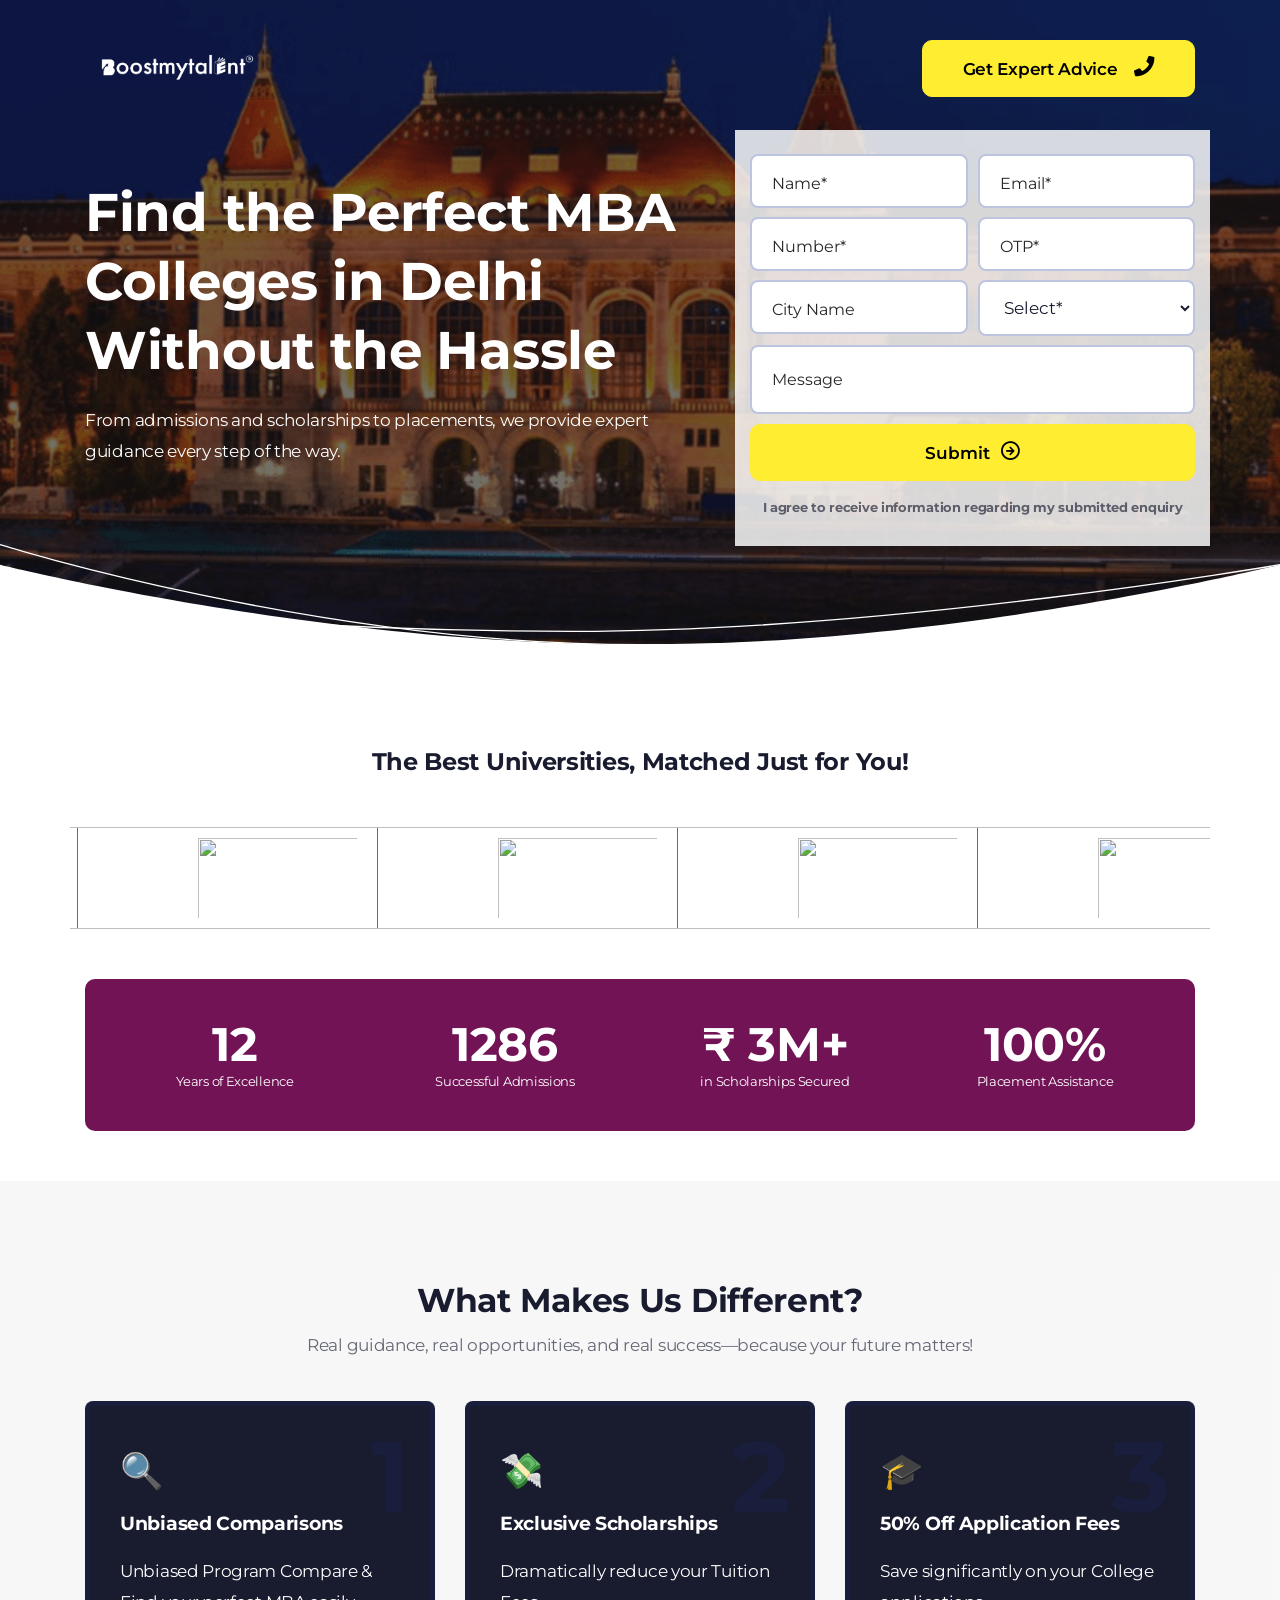
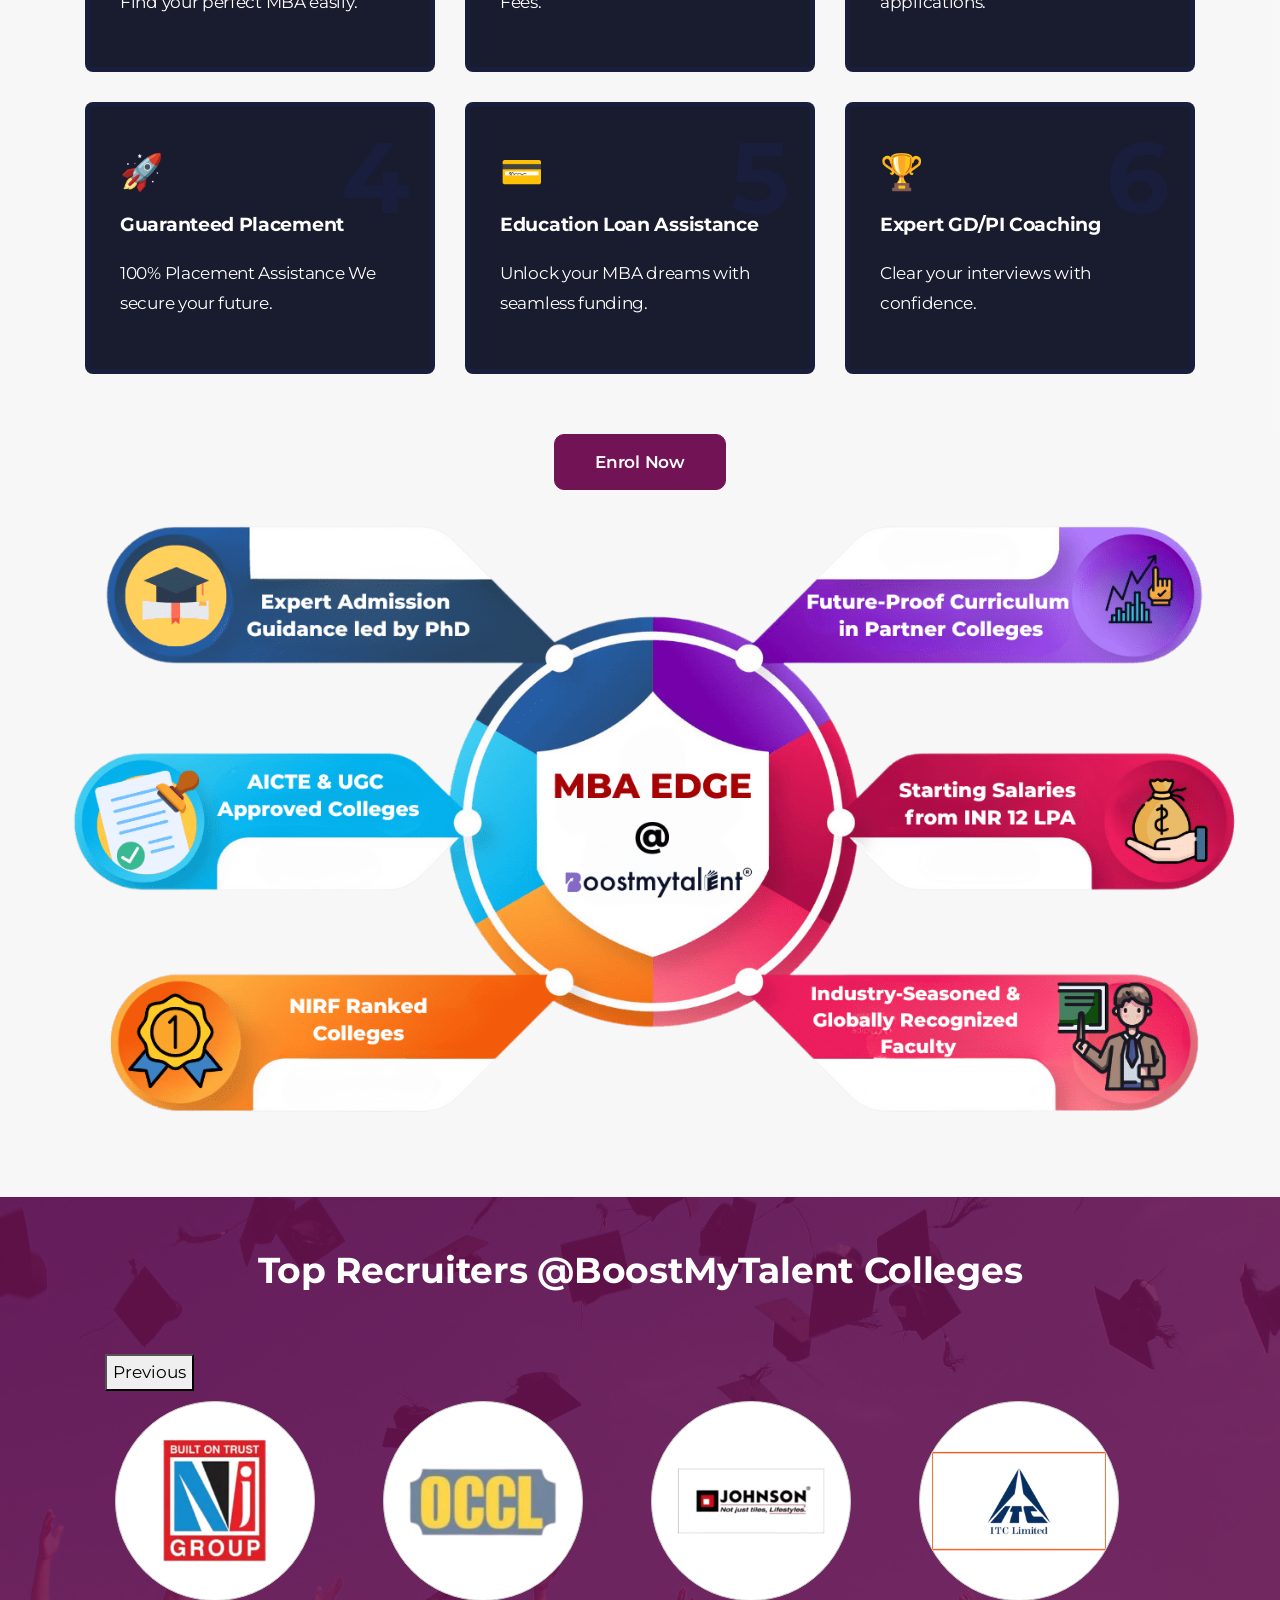
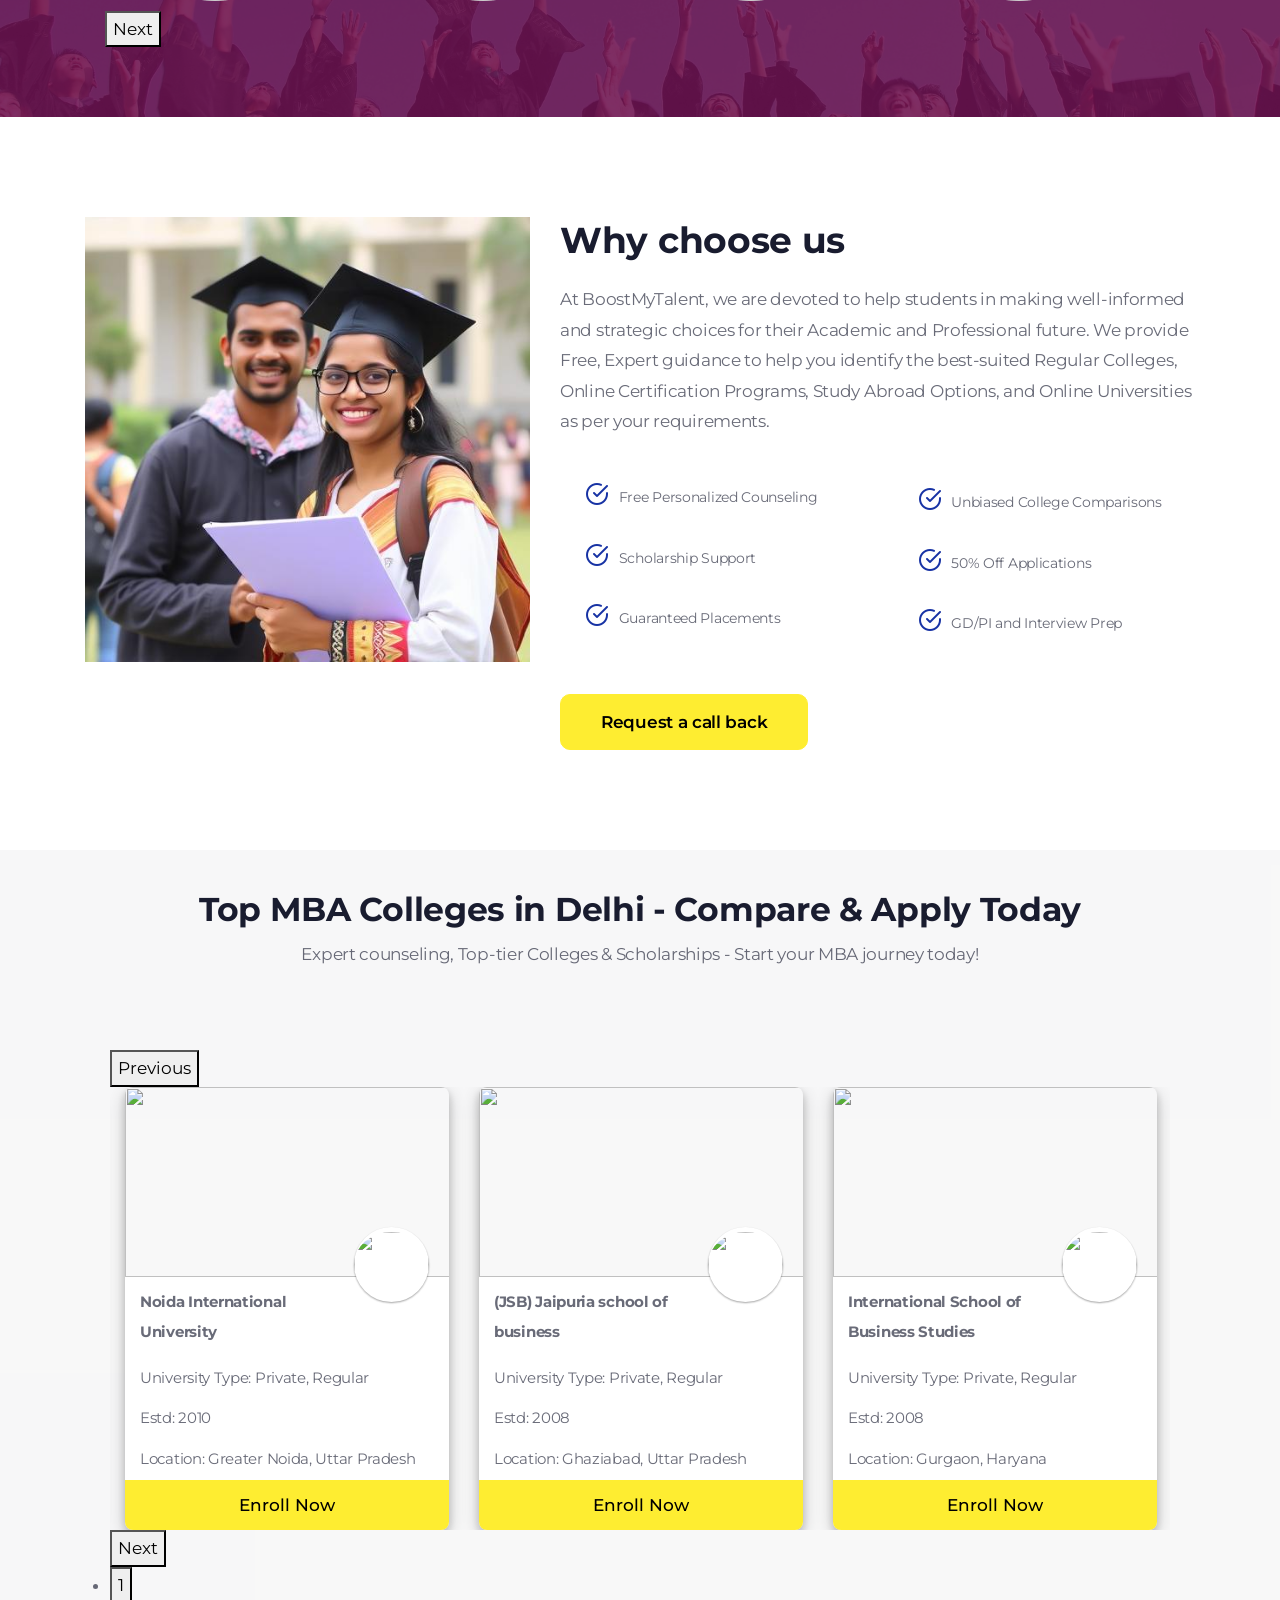
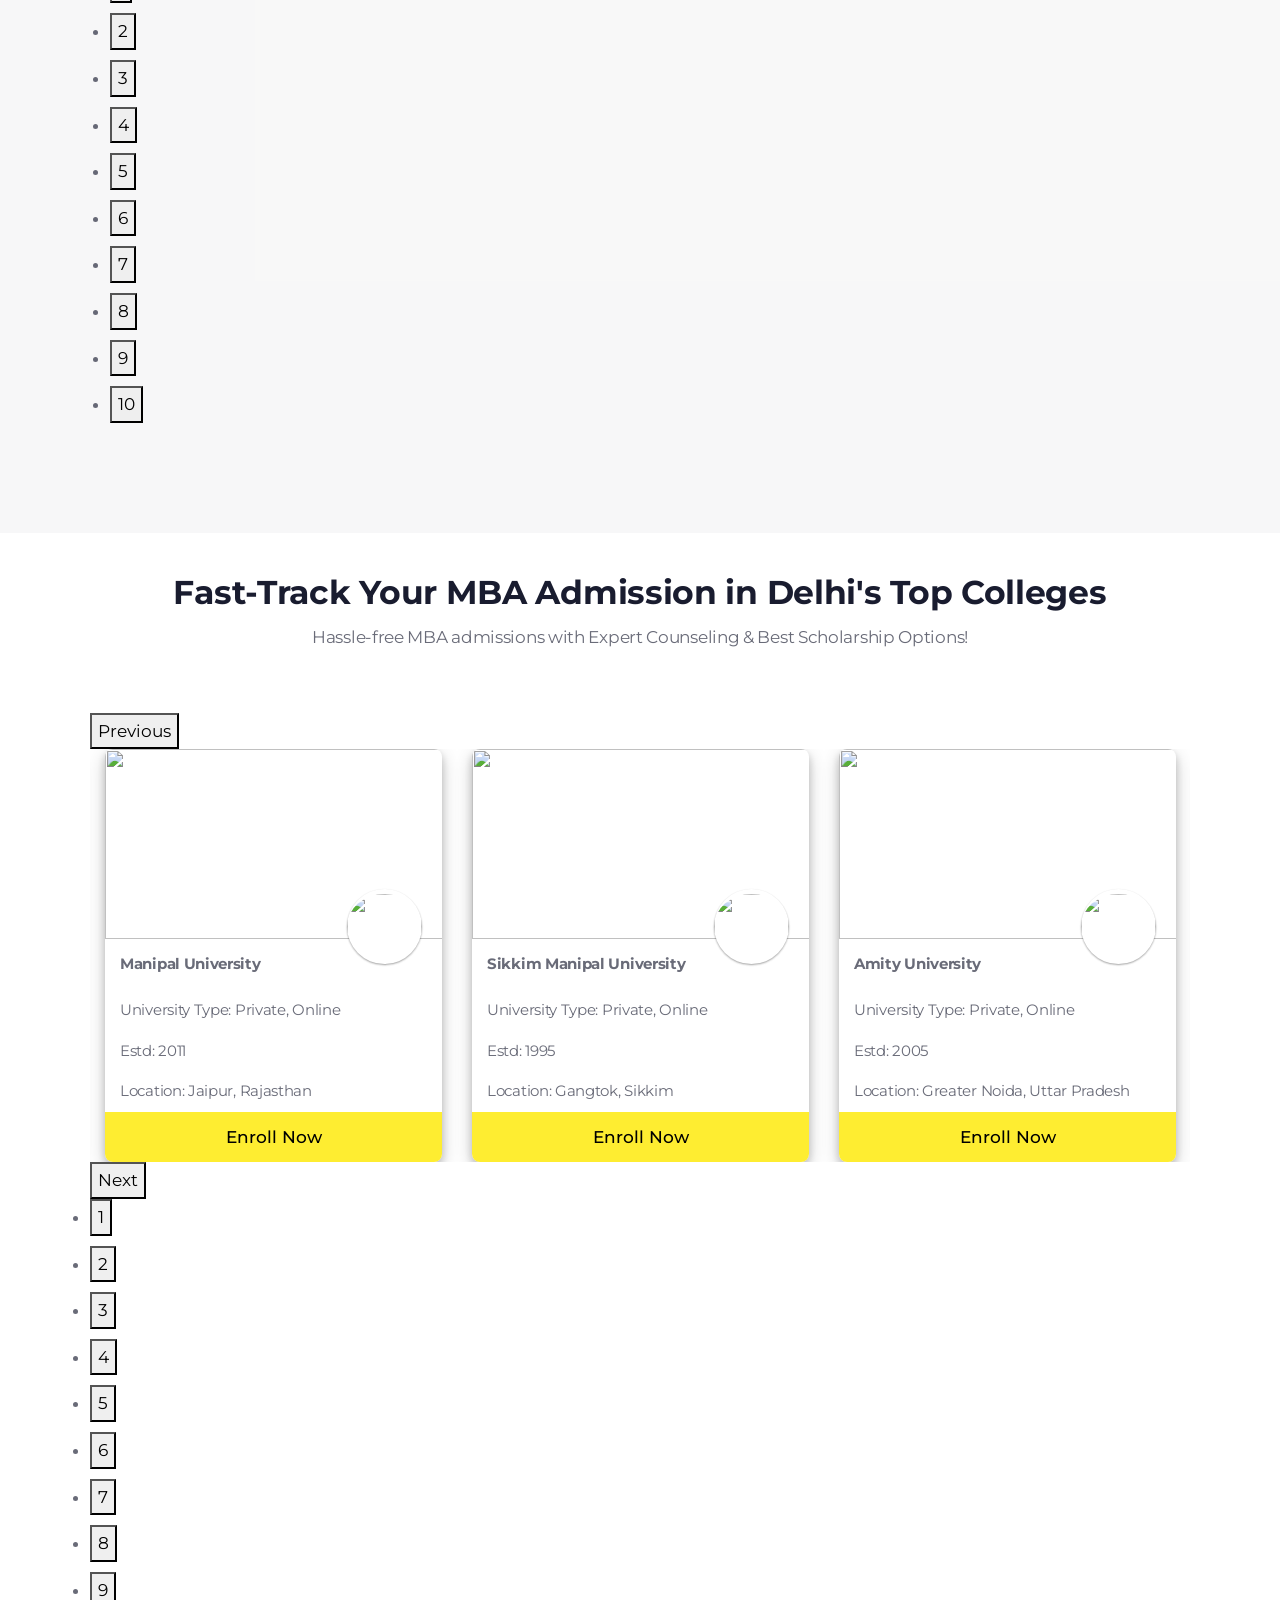
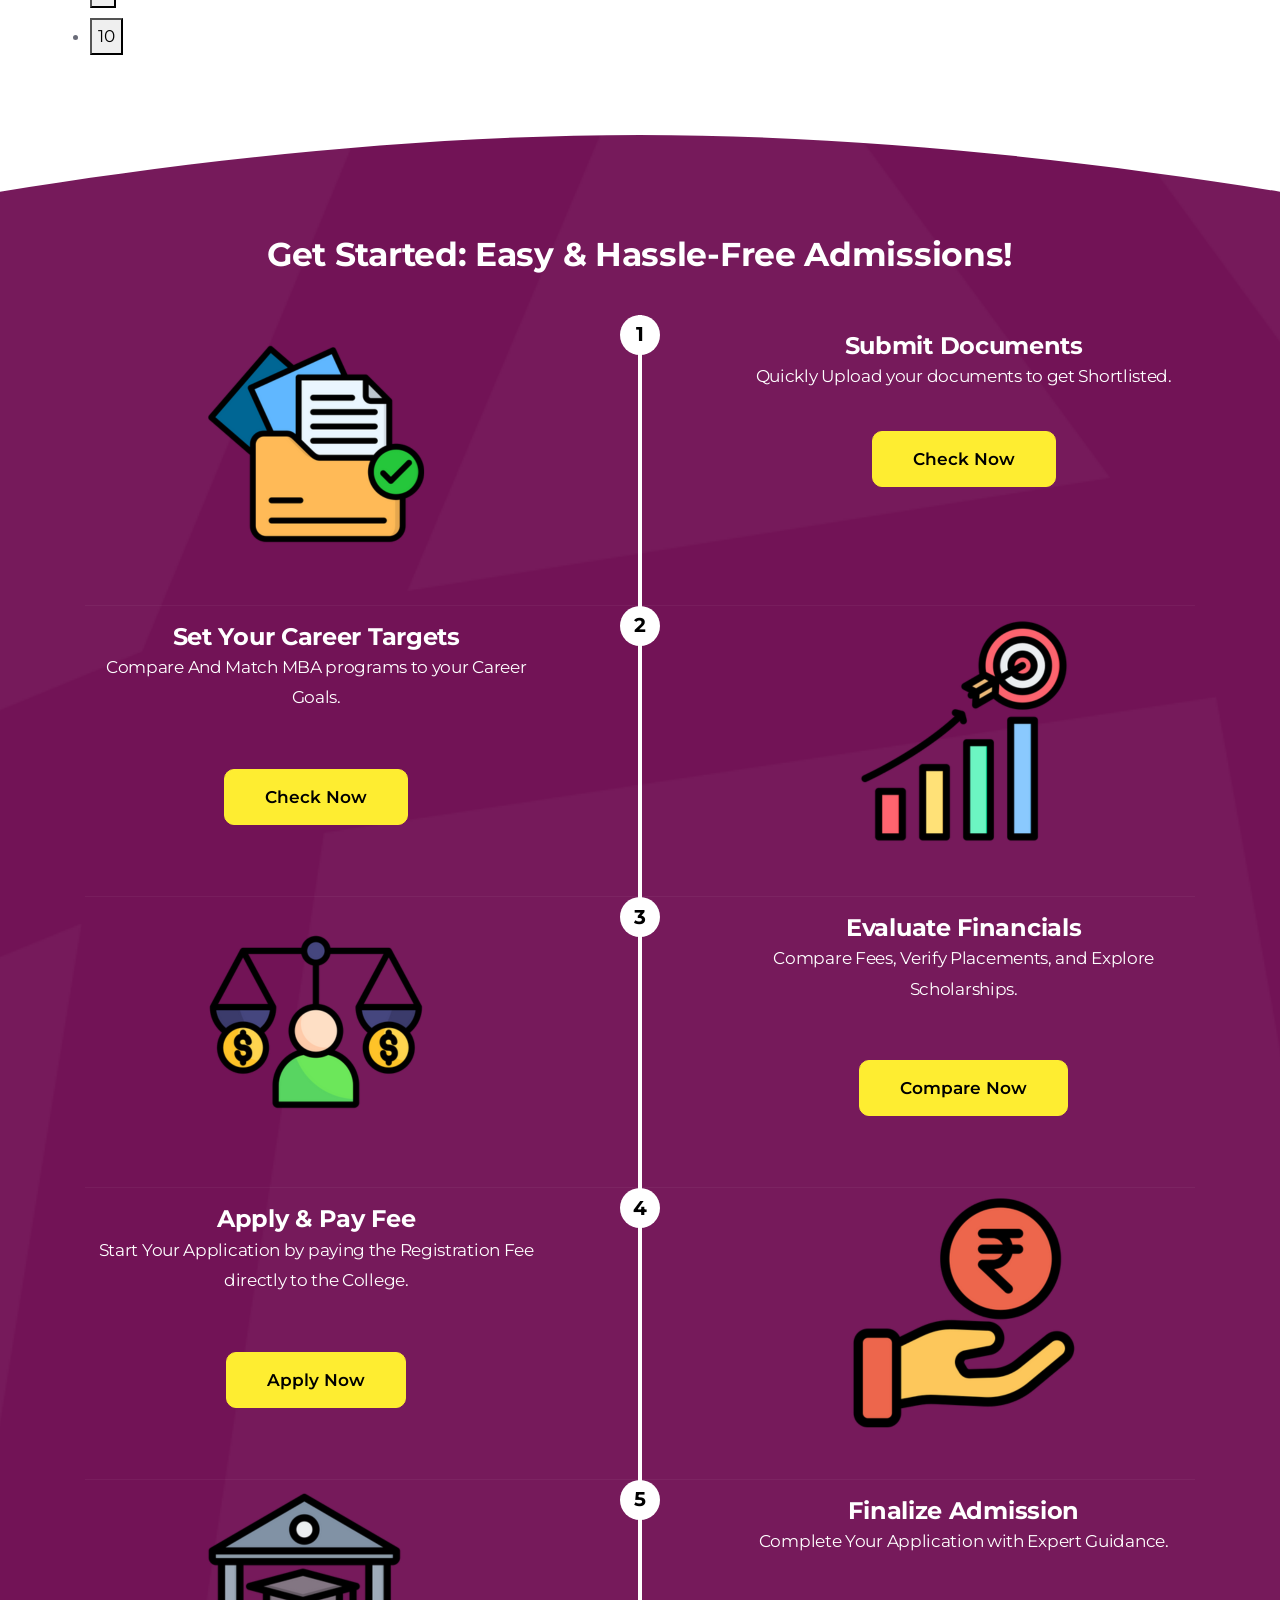
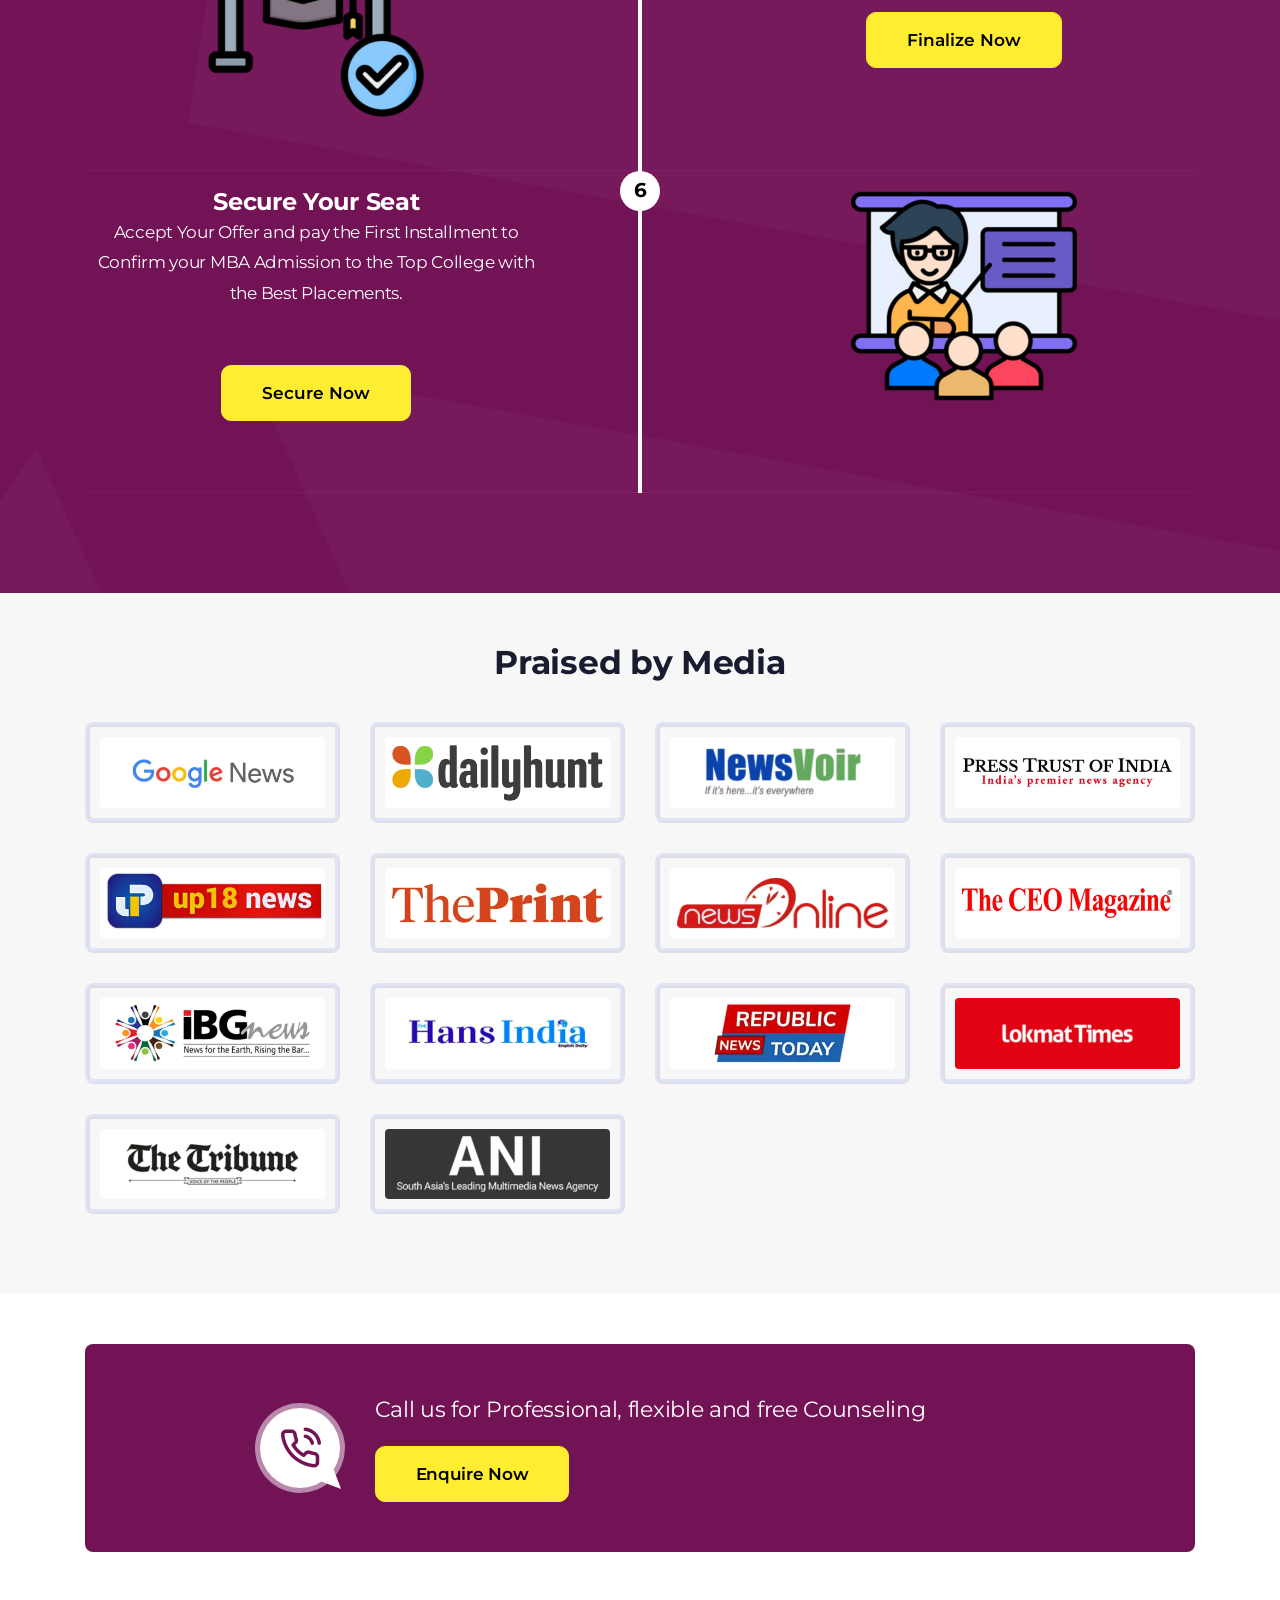
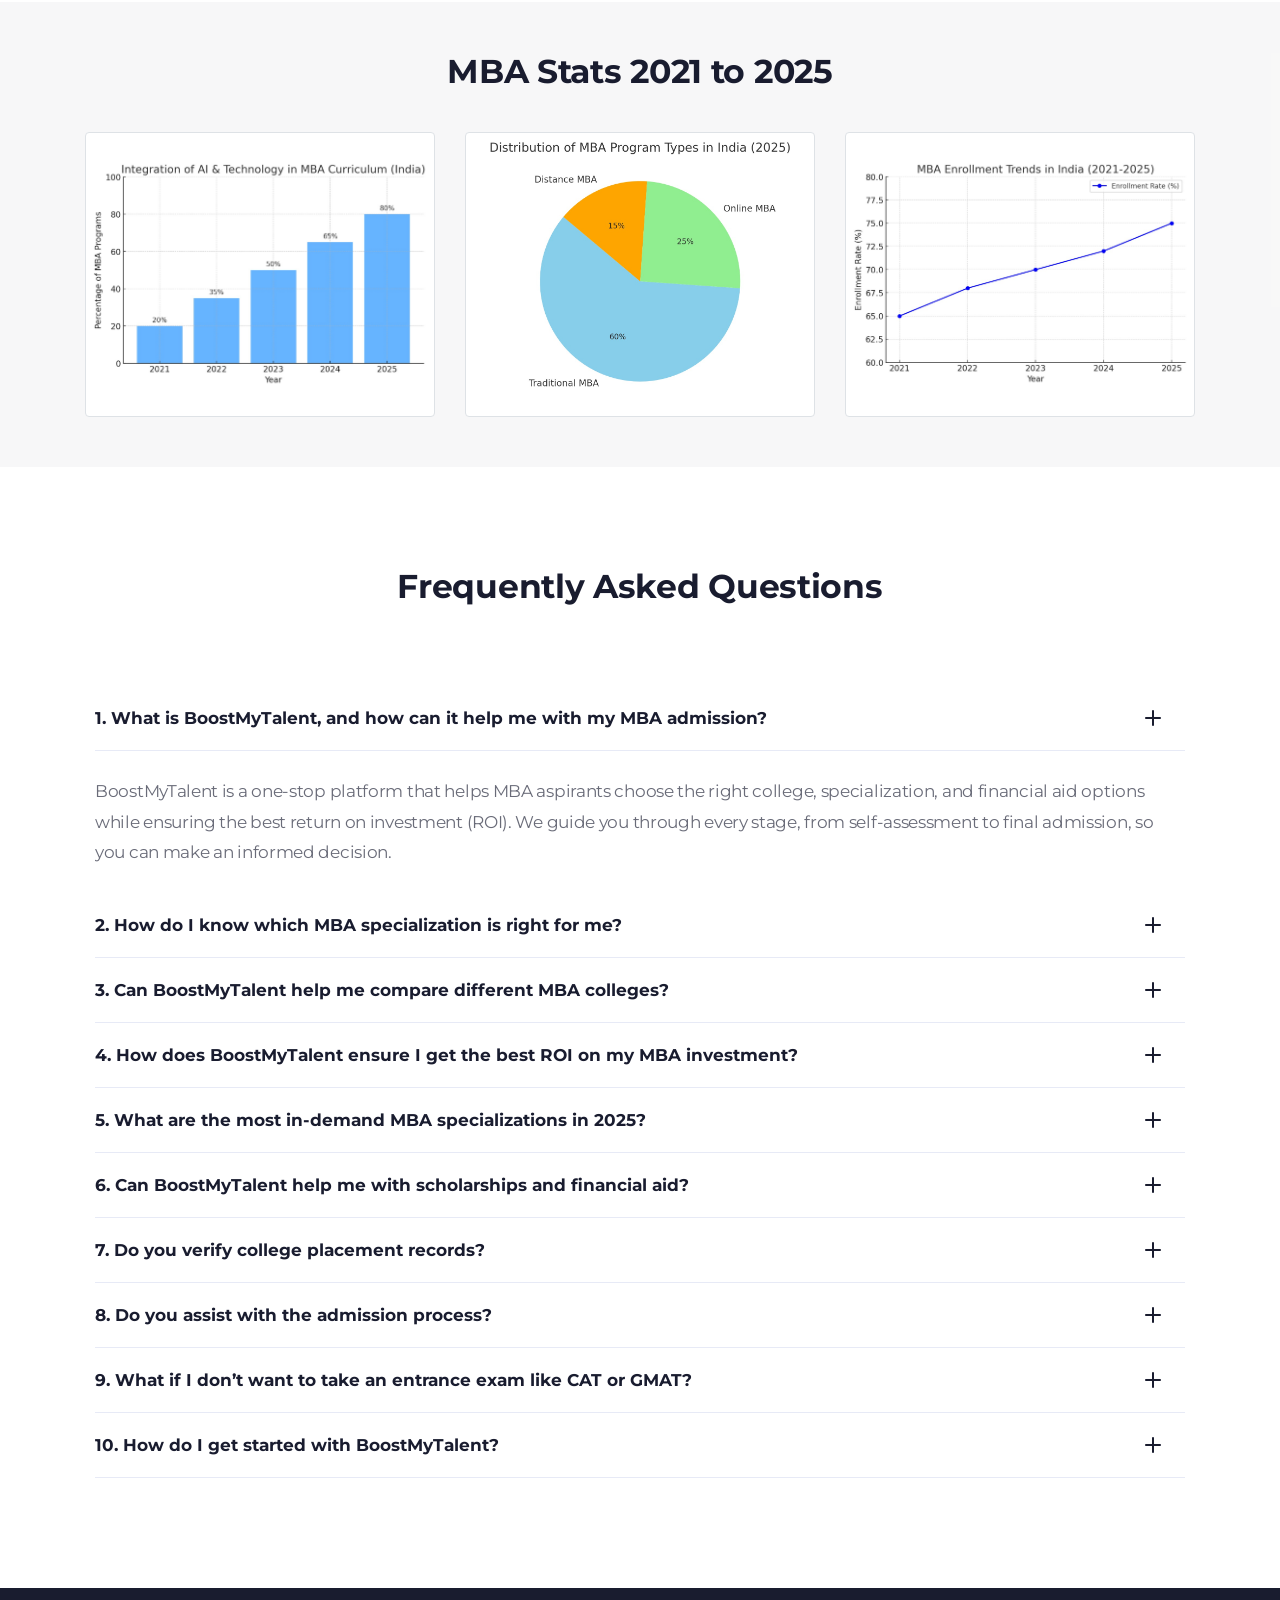
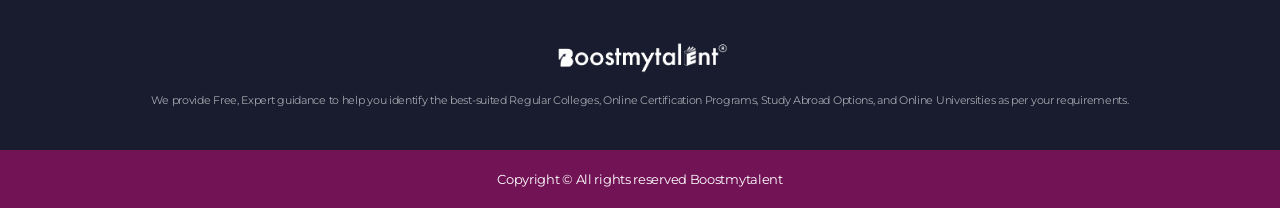
==== commit 01d6a8c5: "update code with thankyou page" ====
--- a/index.html
+++ b/index.html
@@ -7,20 +7,13 @@
     <title>Boostmytalent Landing Page</title>
     <meta name="adarsh" content="Boostmytalent Landing Page">
     <meta name="description" content="Boostmytalent Landing Page">
-    <meta name="keywords" content="Boostmytalent Landing Page">
-
+    <meta name="keywords" content="Boostmytalent Landing Page"> 
 
     <script src="//cdnjs.cloudflare.com/ajax/libs/jquery/3.2.1/jquery.min.js"></script>
-    <script src="https://cdnjs.cloudflare.com/ajax/libs/slick-carousel/1.6.0/slick.js"></script>
-
-    <link rel="stylesheet" href="https://cdn.jsdelivr.net/npm/swiper@11/swiper-bundle.min.css" />
-    <script src="https://cdn.jsdelivr.net/npm/swiper@11/swiper-bundle.min.js"></script>  
-
+    <script src="https://cdnjs.cloudflare.com/ajax/libs/slick-carousel/1.6.0/slick.js"></script> 
     <link rel="stylesheet" href="https://cdnjs.cloudflare.com/ajax/libs/slick-carousel/1.6.0/slick-theme.min.css">
     <link rel="stylesheet" href="https://cdnjs.cloudflare.com/ajax/libs/slick-carousel/1.6.0/slick.min.css">
-
-
-
+ 
     <link href="assets/img/icons/favicon.ico" rel="shortcut icon">
 
     <!-- CSS FILES -->
